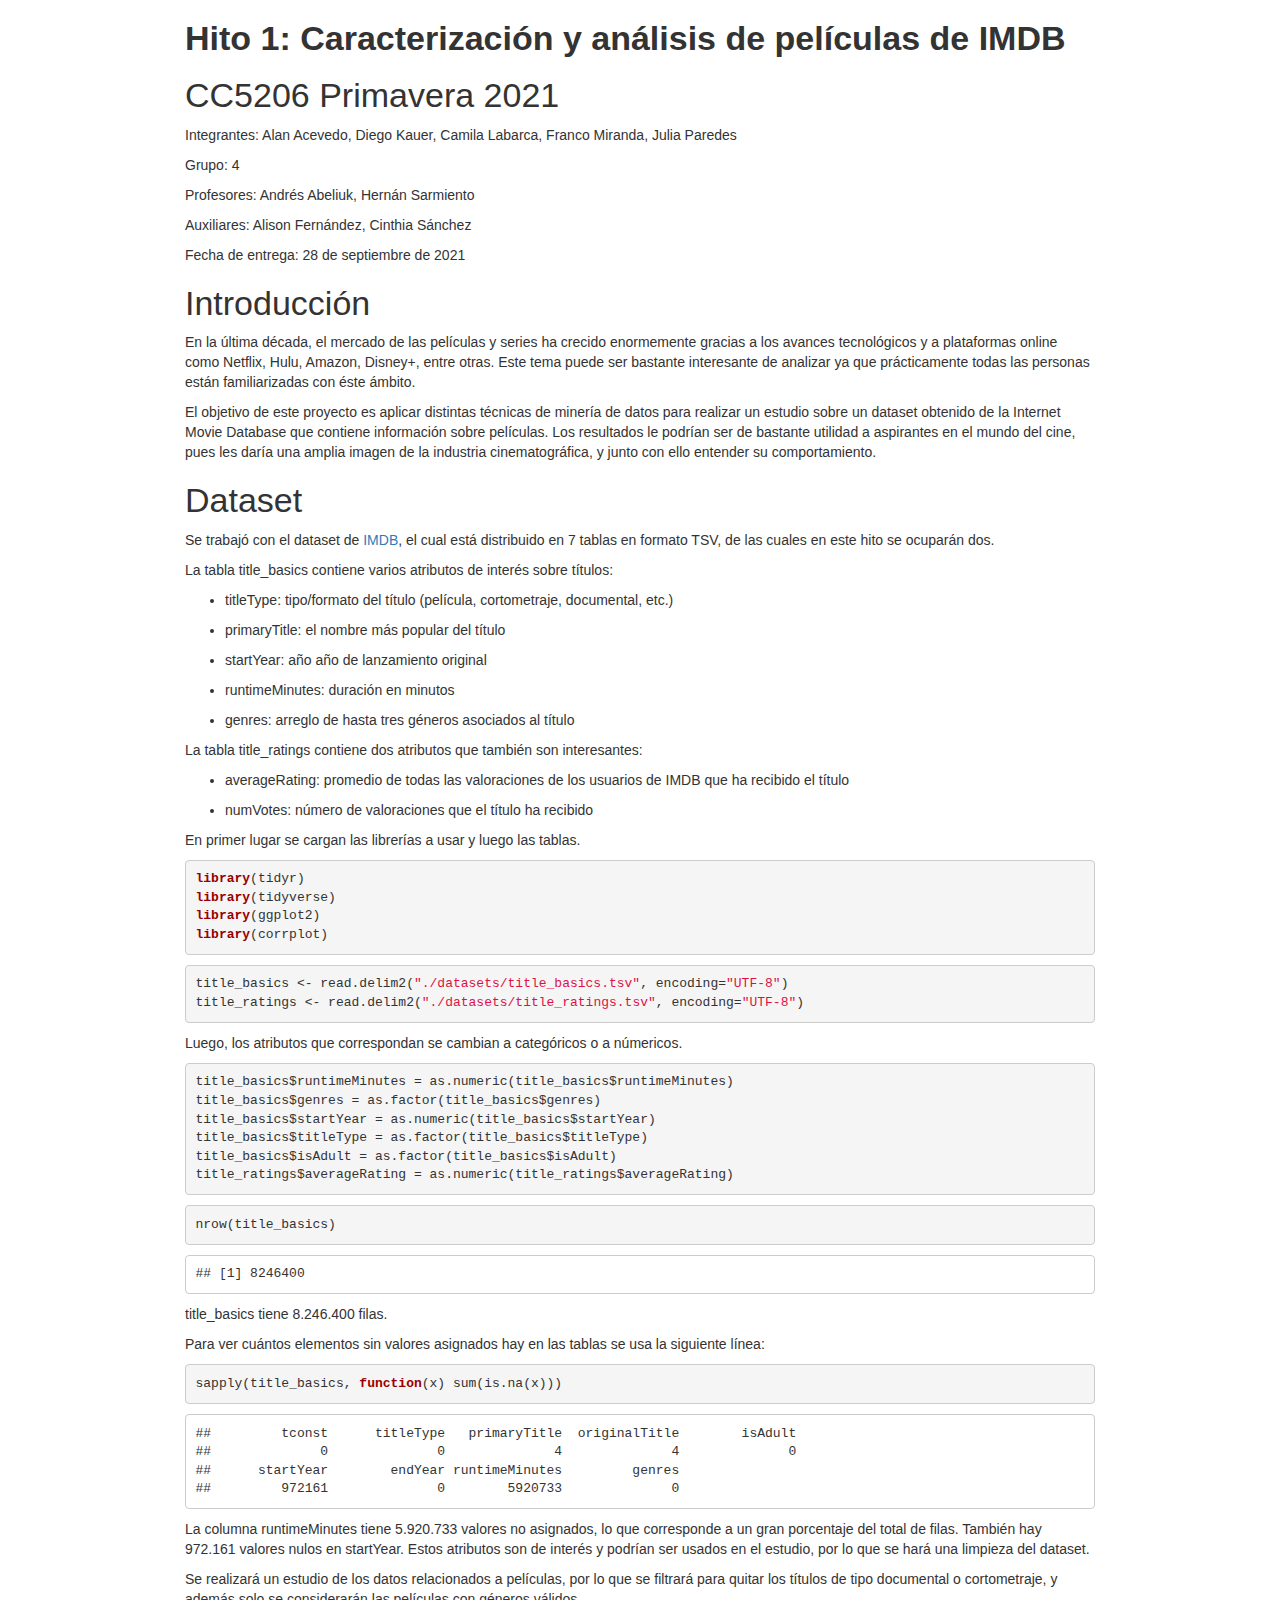
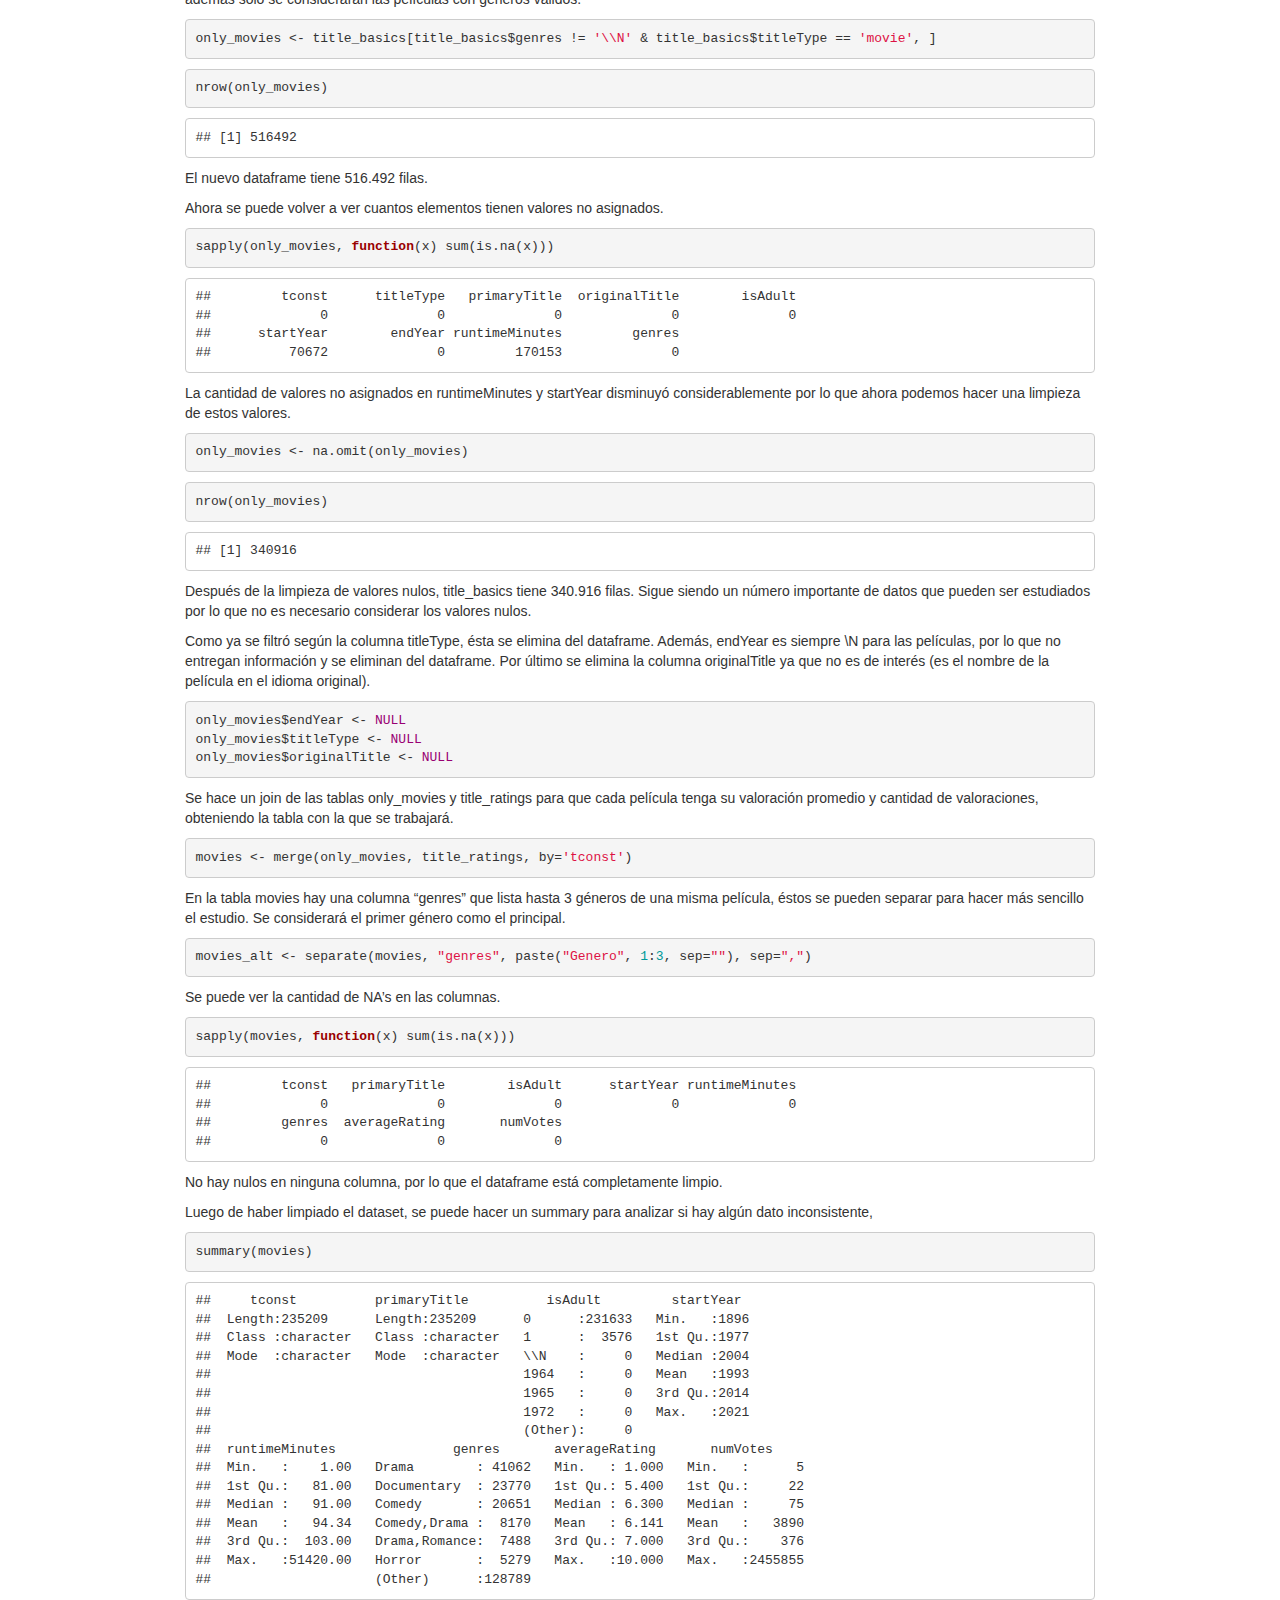
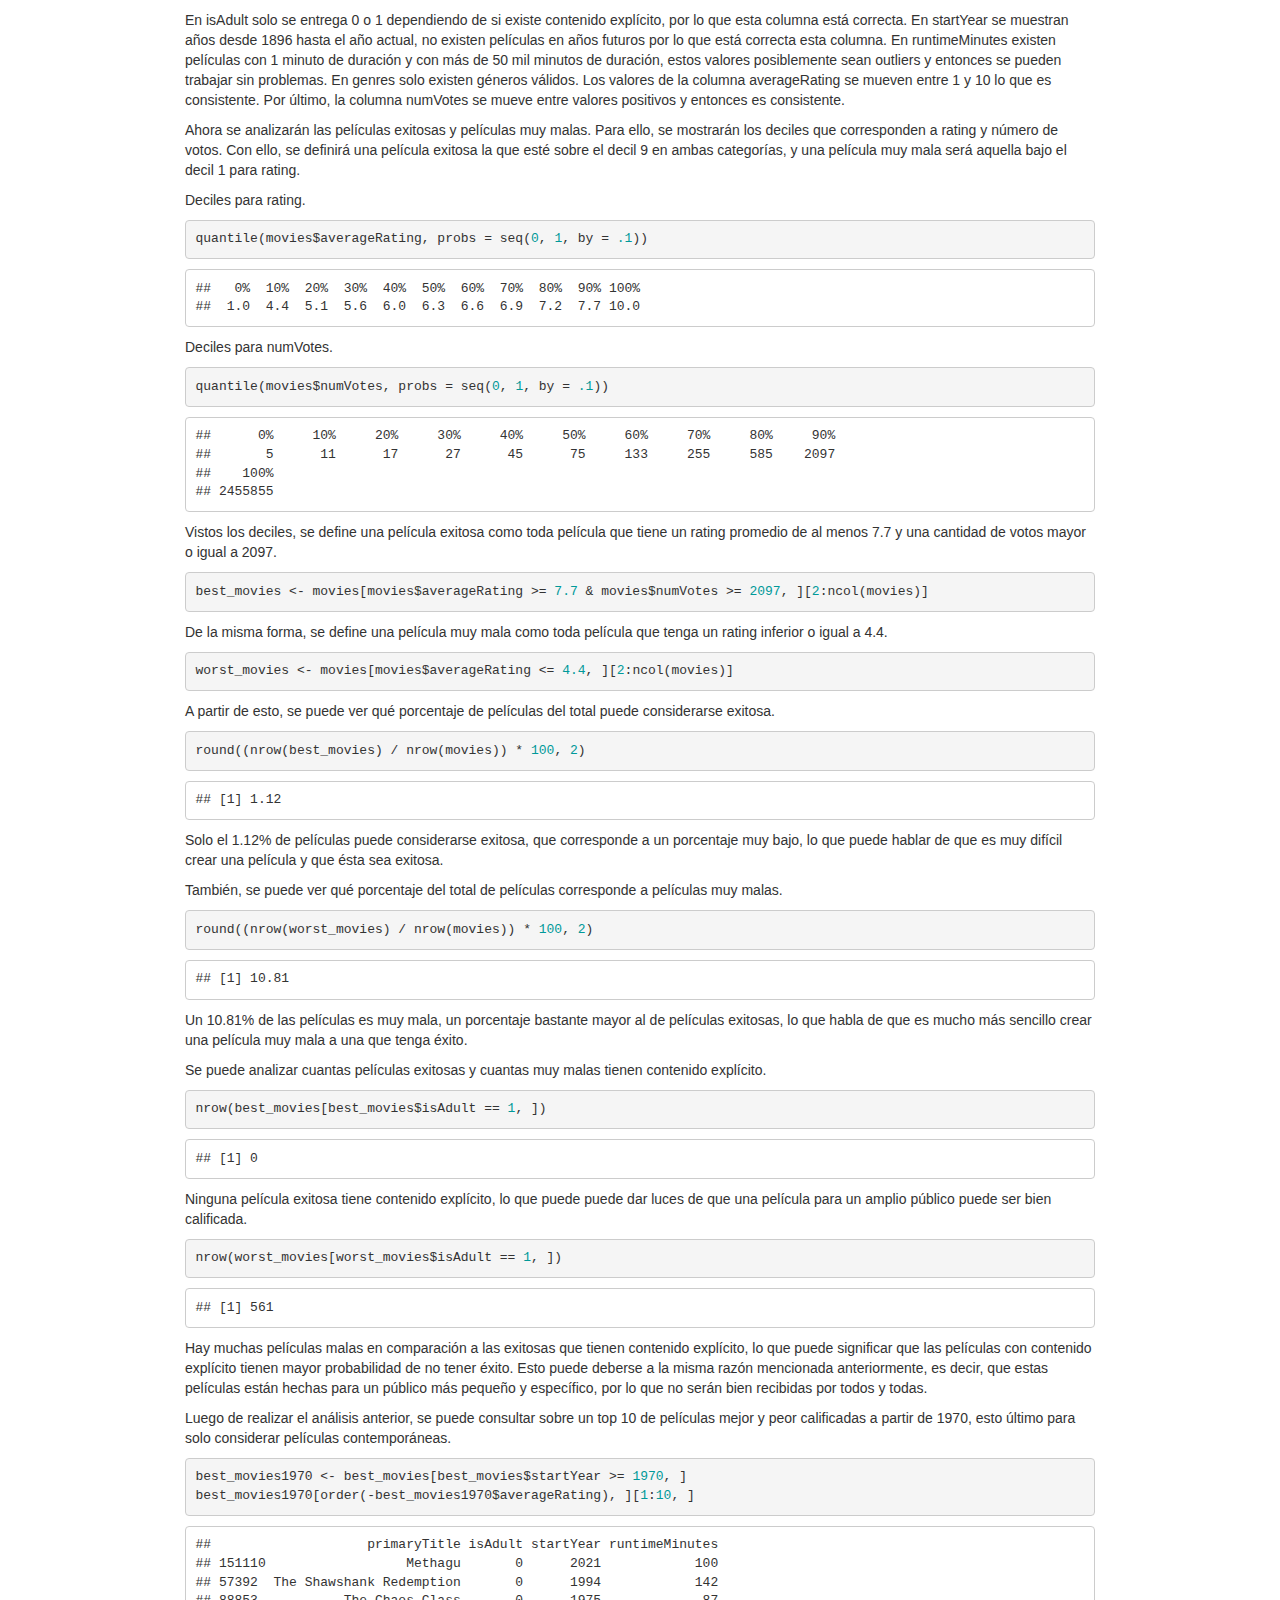
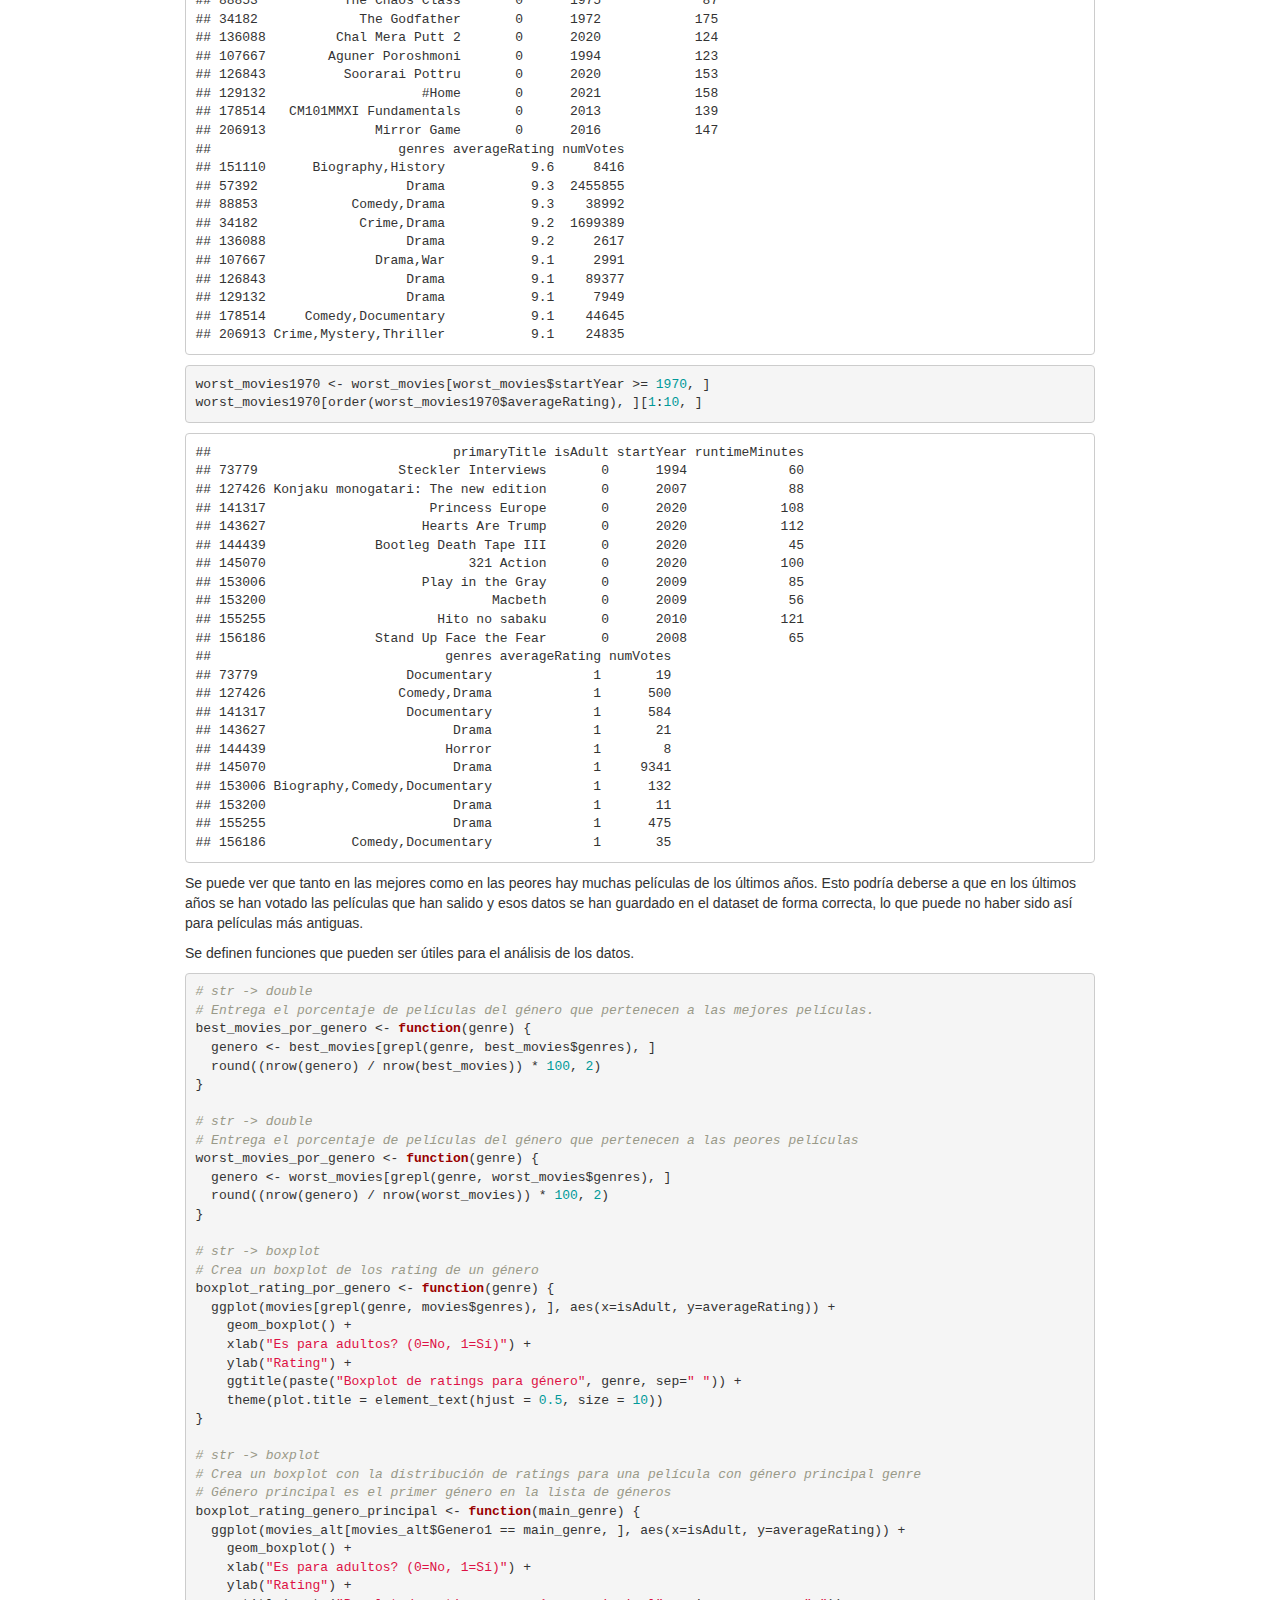
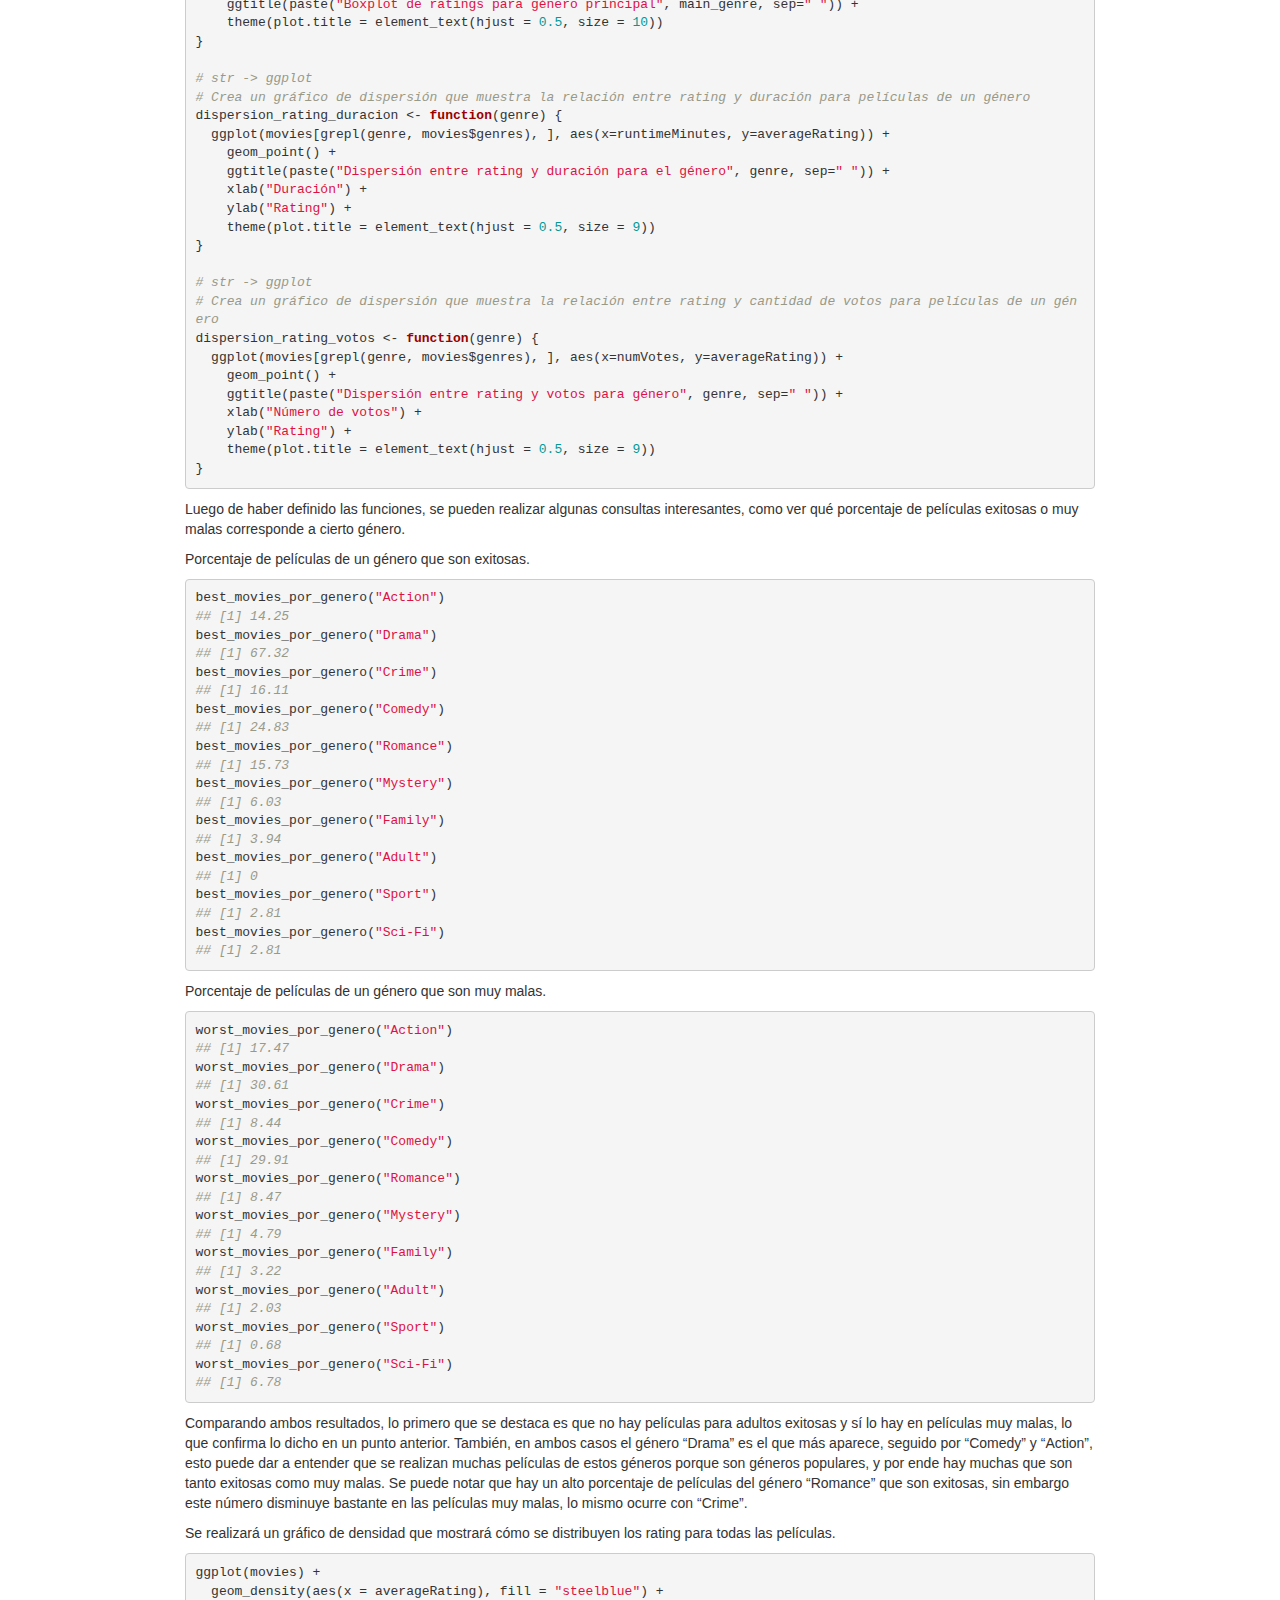
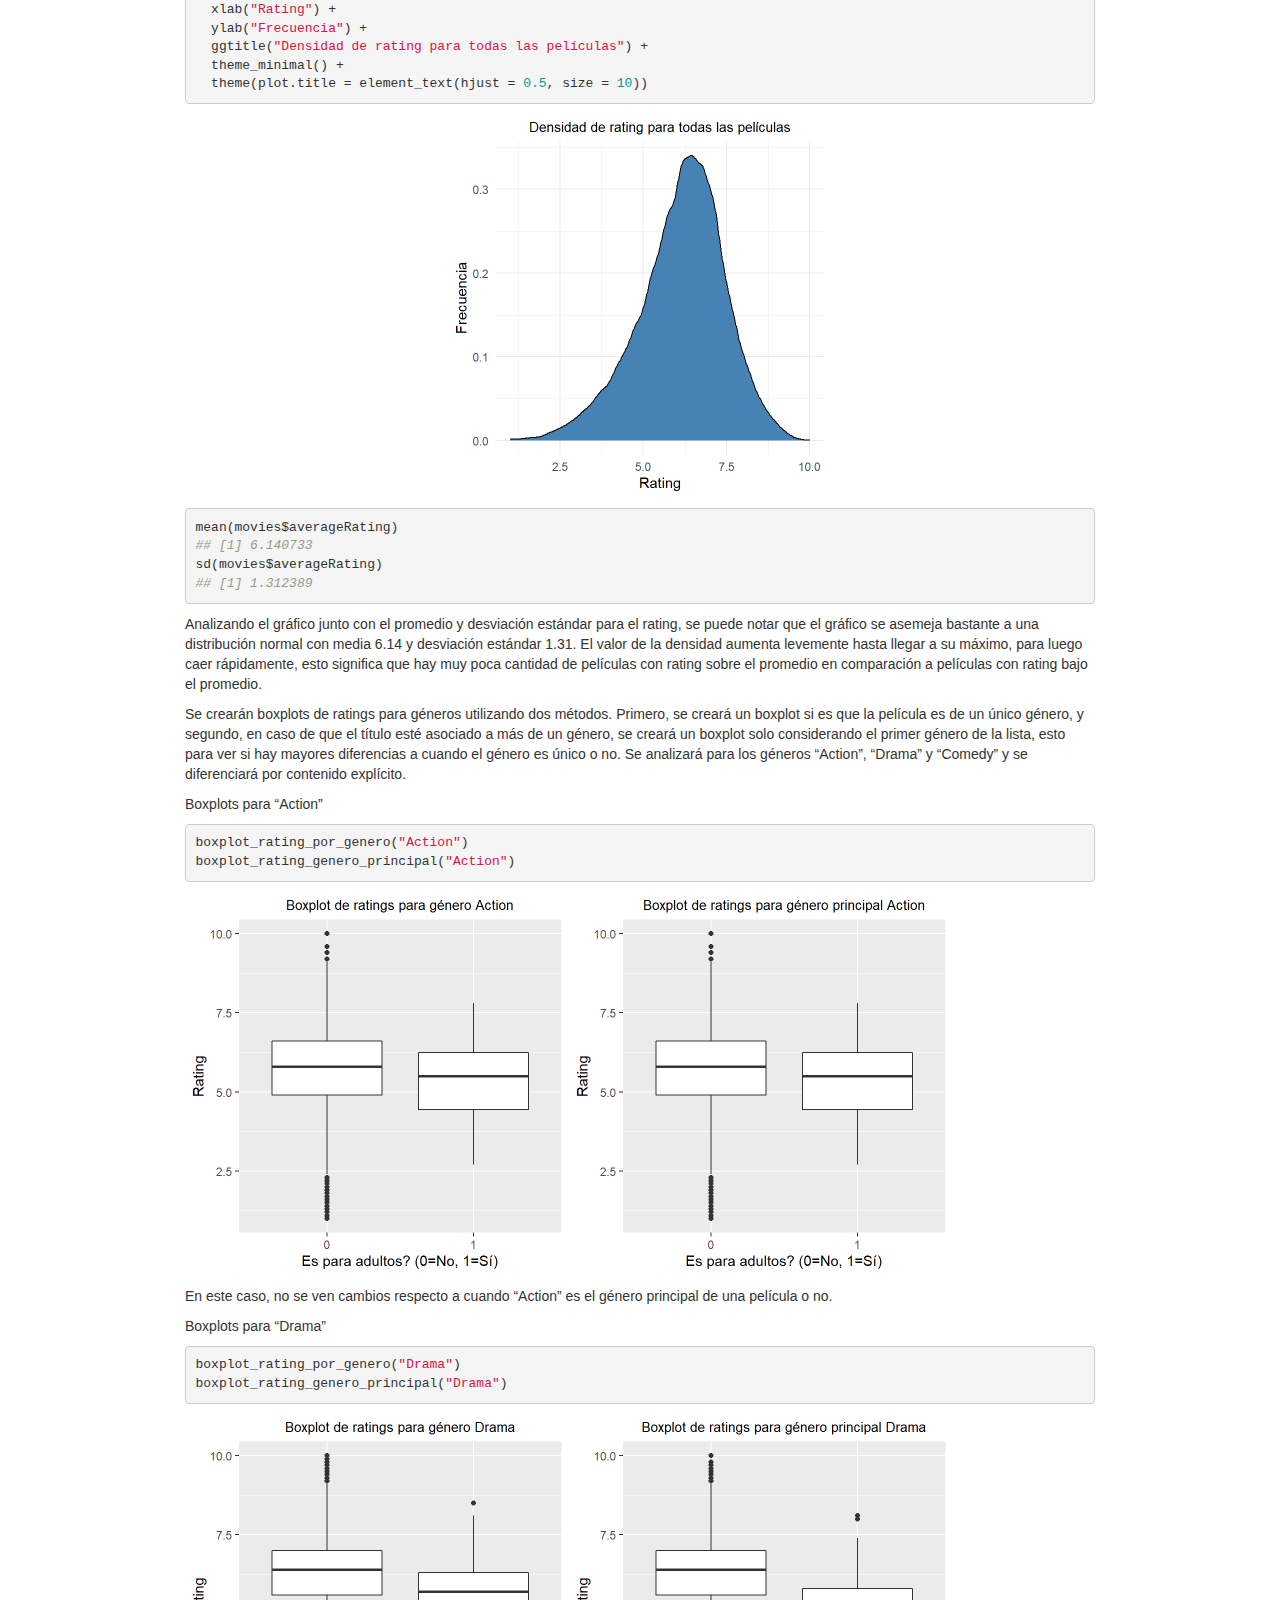
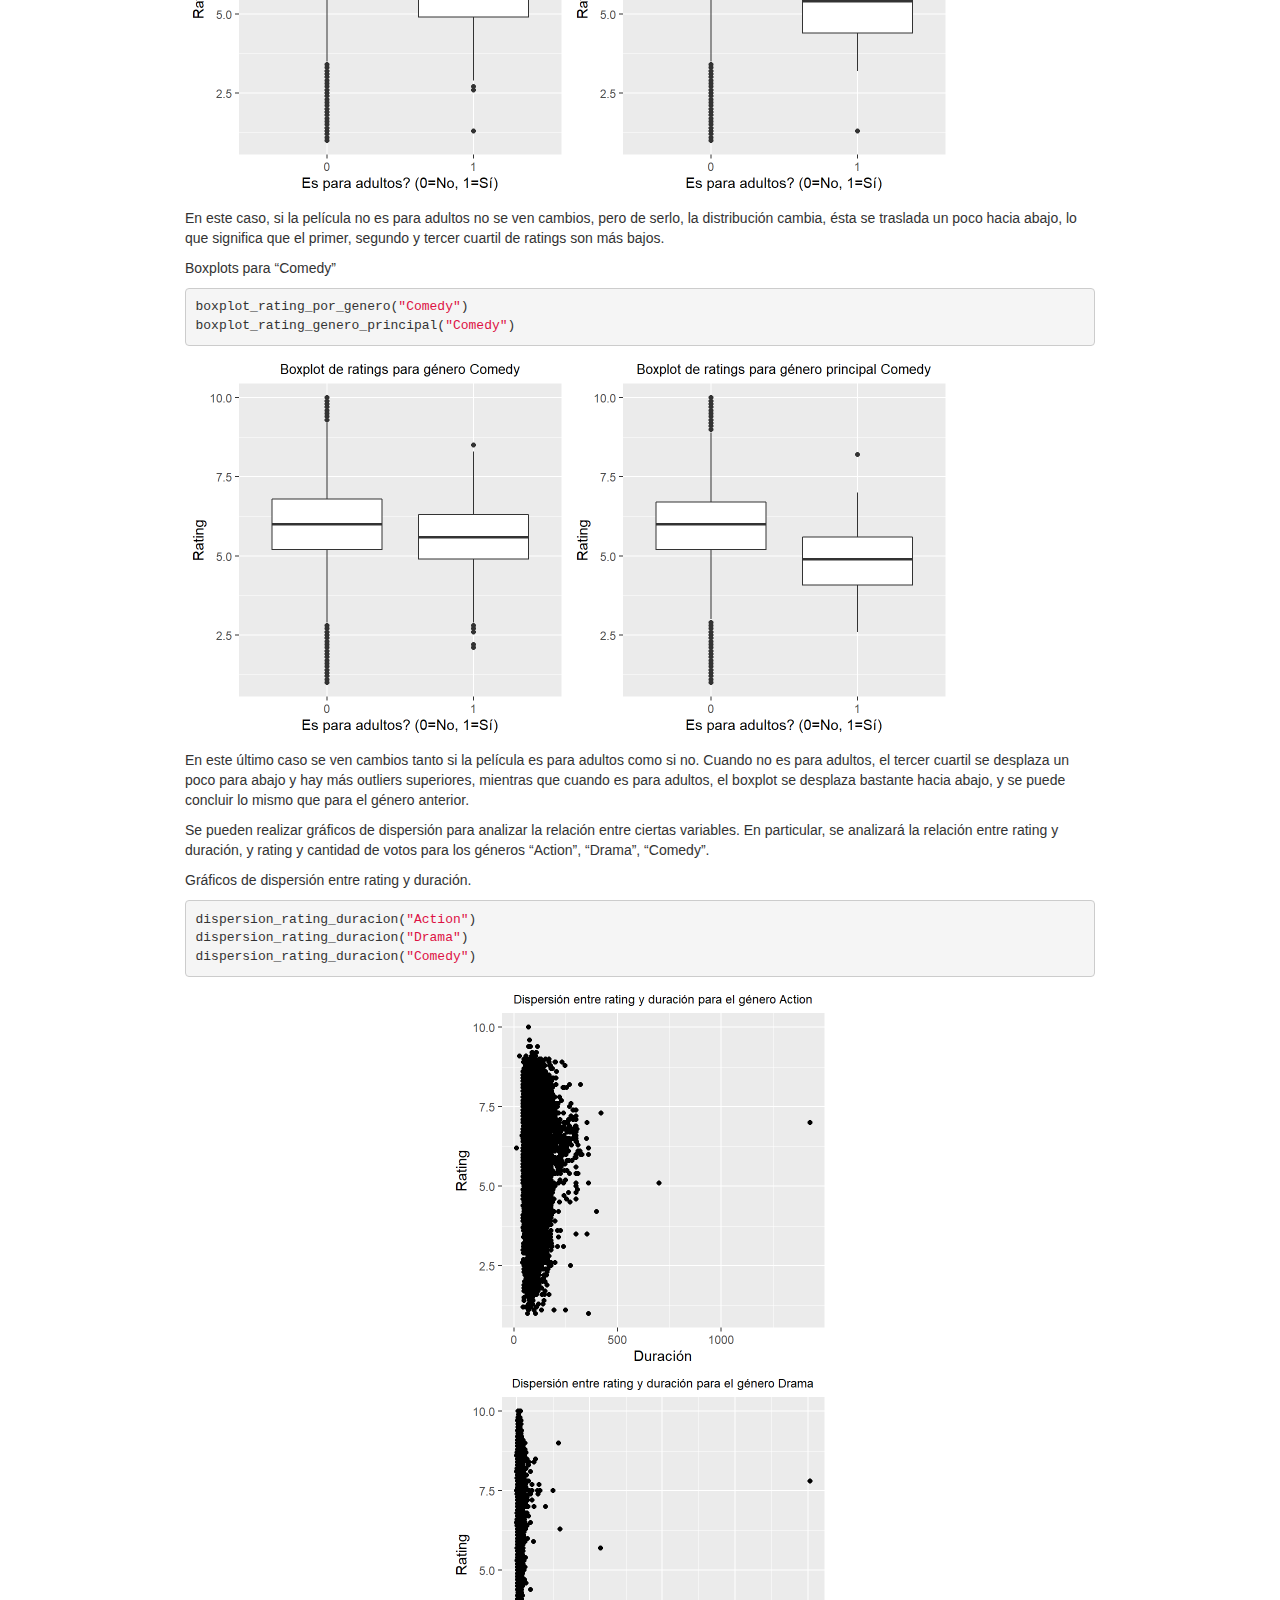
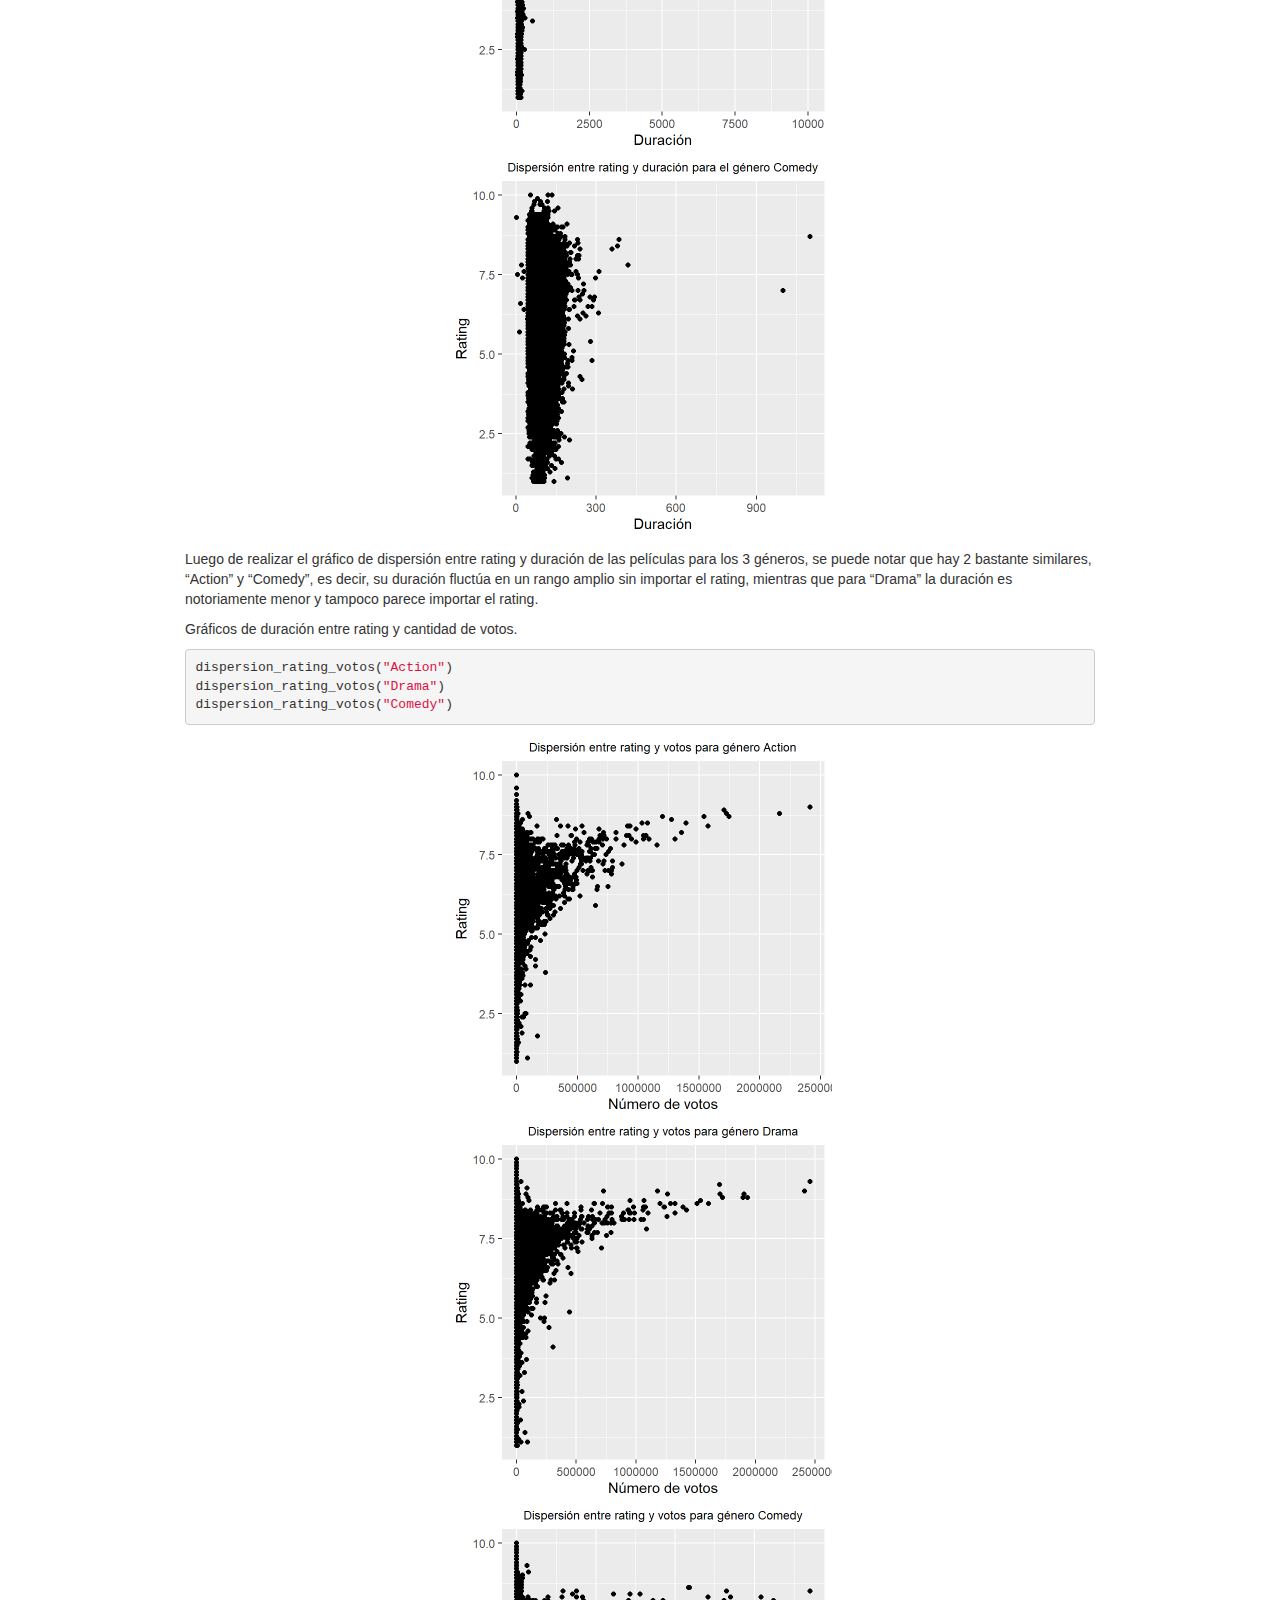
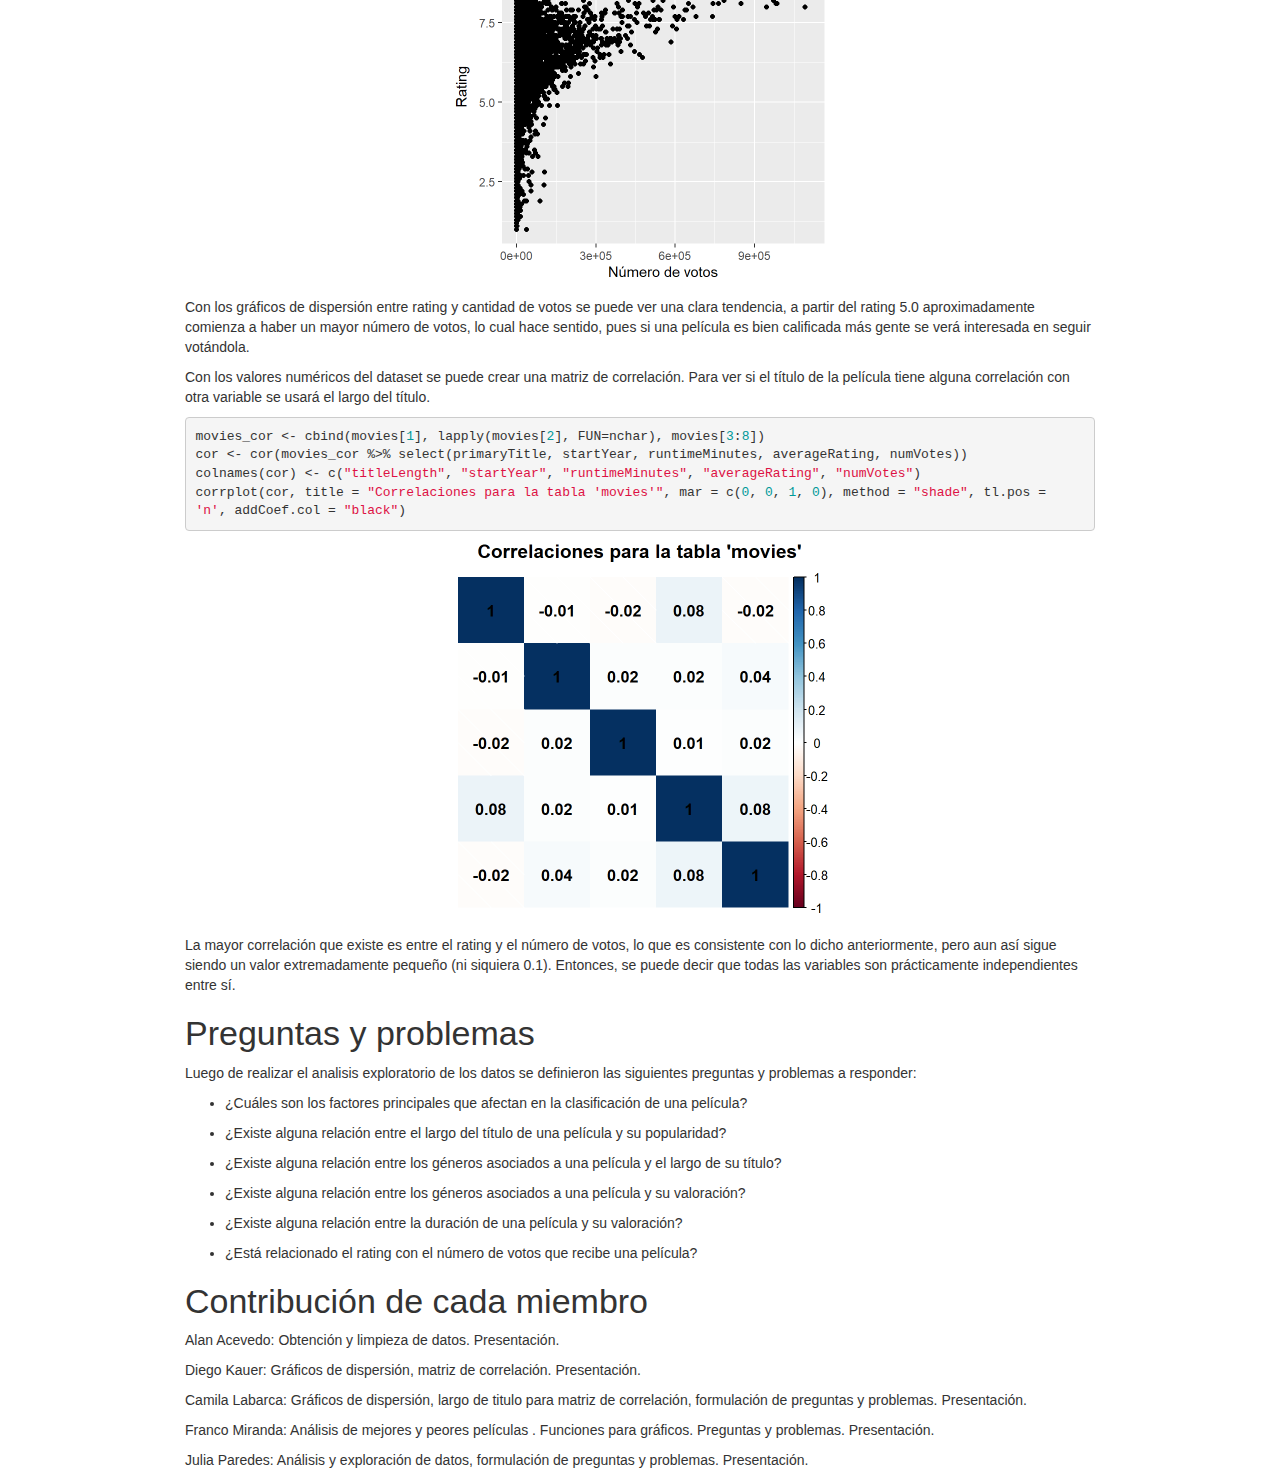
==== Hito_1.html @ 1777748e "Agregados html iniciales" ====
<!DOCTYPE html>

<html>

<head>

<meta charset="utf-8" />
<meta name="generator" content="pandoc" />
<meta http-equiv="X-UA-Compatible" content="IE=EDGE" />




<title>Hito_1.knit</title>

<script src="[data-uri]"></script>
<script src="[data-uri]"></script>
<meta name="viewport" content="width=device-width, initial-scale=1" />
<link href="data:text/css,html%7Bfont%2Dfamily%3Asans%2Dserif%3B%2Dwebkit%2Dtext%2Dsize%2Dadjust%3A100%25%3B%2Dms%2Dtext%2Dsize%2Dadjust%3A100%25%7Dbody%7Bmargin%3A0%7Darticle%2Caside%2Cdetails%2Cfigcaption%2Cfigure%2Cfooter%2Cheader%2Chgroup%2Cmain%2Cmenu%2Cnav%2Csection%2Csummary%7Bdisplay%3Ablock%7Daudio%2Ccanvas%2Cprogress%2Cvideo%7Bdisplay%3Ainline%2Dblock%3Bvertical%2Dalign%3Abaseline%7Daudio%3Anot%28%5Bcontrols%5D%29%7Bdisplay%3Anone%3Bheight%3A0%7D%5Bhidden%5D%2Ctemplate%7Bdisplay%3Anone%7Da%7Bbackground%2Dcolor%3Atransparent%7Da%3Aactive%2Ca%3Ahover%7Boutline%3A0%7Dabbr%5Btitle%5D%7Bborder%2Dbottom%3A1px%20dotted%7Db%2Cstrong%7Bfont%2Dweight%3A700%7Ddfn%7Bfont%2Dstyle%3Aitalic%7Dh1%7Bmargin%3A%2E67em%200%3Bfont%2Dsize%3A2em%7Dmark%7Bcolor%3A%23000%3Bbackground%3A%23ff0%7Dsmall%7Bfont%2Dsize%3A80%25%7Dsub%2Csup%7Bposition%3Arelative%3Bfont%2Dsize%3A75%25%3Bline%2Dheight%3A0%3Bvertical%2Dalign%3Abaseline%7Dsup%7Btop%3A%2D%2E5em%7Dsub%7Bbottom%3A%2D%2E25em%7Dimg%7Bborder%3A0%7Dsvg%3Anot%28%3Aroot%29%7Boverflow%3Ahidden%7Dfigure%7Bmargin%3A1em%2040px%7Dhr%7Bheight%3A0%3B%2Dwebkit%2Dbox%2Dsizing%3Acontent%2Dbox%3B%2Dmoz%2Dbox%2Dsizing%3Acontent%2Dbox%3Bbox%2Dsizing%3Acontent%2Dbox%7Dpre%7Boverflow%3Aauto%7Dcode%2Ckbd%2Cpre%2Csamp%7Bfont%2Dfamily%3Amonospace%2Cmonospace%3Bfont%2Dsize%3A1em%7Dbutton%2Cinput%2Coptgroup%2Cselect%2Ctextarea%7Bmargin%3A0%3Bfont%3Ainherit%3Bcolor%3Ainherit%7Dbutton%7Boverflow%3Avisible%7Dbutton%2Cselect%7Btext%2Dtransform%3Anone%7Dbutton%2Chtml%20input%5Btype%3Dbutton%5D%2Cinput%5Btype%3Dreset%5D%2Cinput%5Btype%3Dsubmit%5D%7B%2Dwebkit%2Dappearance%3Abutton%3Bcursor%3Apointer%7Dbutton%5Bdisabled%5D%2Chtml%20input%5Bdisabled%5D%7Bcursor%3Adefault%7Dbutton%3A%3A%2Dmoz%2Dfocus%2Dinner%2Cinput%3A%3A%2Dmoz%2Dfocus%2Dinner%7Bpadding%3A0%3Bborder%3A0%7Dinput%7Bline%2Dheight%3Anormal%7Dinput%5Btype%3Dcheckbox%5D%2Cinput%5Btype%3Dradio%5D%7B%2Dwebkit%2Dbox%2Dsizing%3Aborder%2Dbox%3B%2Dmoz%2Dbox%2Dsizing%3Aborder%2Dbox%3Bbox%2Dsizing%3Aborder%2Dbox%3Bpadding%3A0%7Dinput%5Btype%3Dnumber%5D%3A%3A%2Dwebkit%2Dinner%2Dspin%2Dbutton%2Cinput%5Btype%3Dnumber%5D%3A%3A%2Dwebkit%2Douter%2Dspin%2Dbutton%7Bheight%3Aauto%7Dinput%5Btype%3Dsearch%5D%7B%2Dwebkit%2Dbox%2Dsizing%3Acontent%2Dbox%3B%2Dmoz%2Dbox%2Dsizing%3Acontent%2Dbox%3Bbox%2Dsizing%3Acontent%2Dbox%3B%2Dwebkit%2Dappearance%3Atextfield%7Dinput%5Btype%3Dsearch%5D%3A%3A%2Dwebkit%2Dsearch%2Dcancel%2Dbutton%2Cinput%5Btype%3Dsearch%5D%3A%3A%2Dwebkit%2Dsearch%2Ddecoration%7B%2Dwebkit%2Dappearance%3Anone%7Dfieldset%7Bpadding%3A%2E35em%20%2E625em%20%2E75em%3Bmargin%3A0%202px%3Bborder%3A1px%20solid%20silver%7Dlegend%7Bpadding%3A0%3Bborder%3A0%7Dtextarea%7Boverflow%3Aauto%7Doptgroup%7Bfont%2Dweight%3A700%7Dtable%7Bborder%2Dspacing%3A0%3Bborder%2Dcollapse%3Acollapse%7Dtd%2Cth%7Bpadding%3A0%7D%40media%20print%7B%2A%2C%3Aafter%2C%3Abefore%7Bcolor%3A%23000%21important%3Btext%2Dshadow%3Anone%21important%3Bbackground%3A0%200%21important%3B%2Dwebkit%2Dbox%2Dshadow%3Anone%21important%3Bbox%2Dshadow%3Anone%21important%7Da%2Ca%3Avisited%7Btext%2Ddecoration%3Aunderline%7Da%5Bhref%5D%3Aafter%7Bcontent%3A%22%20%28%22%20attr%28href%29%20%22%29%22%7Dabbr%5Btitle%5D%3Aafter%7Bcontent%3A%22%20%28%22%20attr%28title%29%20%22%29%22%7Da%5Bhref%5E%3D%22javascript%3A%22%5D%3Aafter%2Ca%5Bhref%5E%3D%22%23%22%5D%3Aafter%7Bcontent%3A%22%22%7Dblockquote%2Cpre%7Bborder%3A1px%20solid%20%23999%3Bpage%2Dbreak%2Dinside%3Aavoid%7Dthead%7Bdisplay%3Atable%2Dheader%2Dgroup%7Dimg%2Ctr%7Bpage%2Dbreak%2Dinside%3Aavoid%7Dimg%7Bmax%2Dwidth%3A100%25%21important%7Dh2%2Ch3%2Cp%7Borphans%3A3%3Bwidows%3A3%7Dh2%2Ch3%7Bpage%2Dbreak%2Dafter%3Aavoid%7D%2Enavbar%7Bdisplay%3Anone%7D%2Ebtn%3E%2Ecaret%2C%2Edropup%3E%2Ebtn%3E%2Ecaret%7Bborder%2Dtop%2Dcolor%3A%23000%21important%7D%2Elabel%7Bborder%3A1px%20solid%20%23000%7D%2Etable%7Bborder%2Dcollapse%3Acollapse%21important%7D%2Etable%20td%2C%2Etable%20th%7Bbackground%2Dcolor%3A%23fff%21important%7D%2Etable%2Dbordered%20td%2C%2Etable%2Dbordered%20th%7Bborder%3A1px%20solid%20%23ddd%21important%7D%7D%40font%2Dface%7Bfont%2Dfamily%3A%27Glyphicons%20Halflings%27%3Bsrc%3Aurl%28data%3Aapplication%2Fvnd%2Ems%2Dfontobject%3Bbase64%2Cn04AAEFNAAACAAIABAAAAAAABQAAAAAAAAABAJABAAAEAExQAAAAAAAAAAIAAAAAAAAAAAEAAAAAAAAAJxJ%[base64]%2FSEdmjKHUbyow8ATBE40IvWA3vTu8LiABDQ%2BpexwUMcm1SMnNryctQSiI1K5ZnbOlXKmnVV5YvRe6RnNMFNCOs1KNVpn6yZhCJkRtVRNzEufeIq7HgSrcx4S8h%2Fv4vnrrKc6oCNxmSk2uKlZQHBii6iKFoH0746ThvkO1kJHlxjrkxs%2BLWORaDQBEtiYJIR5IB9Bi1UyL4Rmr0BNigNkMzlKQmnofBHviqVzUxwdMb3NdCn69hy%2BpRYVKGVS%2F1tnsqv4LL7wCCPZZAZPT4aCShHjHJVNuXbmMrY5LeQaGnvAkXlVrJgKRAUdFjrWEah9XebPeQMj7KS7DIBAFt8ycgC5PLGUOHSE3ErGZCiViNLL5ZARfywnCoZaKQCu6NuFX42AEeKtKUGnr%2FCm2Cy8tpFhBPMW5Fxi4Qm4TkDWh4IWFDClhU2hRWosUWqcKLlgyXB%2BlSHaWaHiWlBAR8SeSgSPCQxdVQgzUixWKSTrIQEbU94viDctkvX%2BVSjJuUmV8L4CXShI11esnp0pjWNZIyxKHS4wVQ2ime1P4RnhvGw0aDN1OLAXGERsB7buFpFGGBAre4QEQR0HOIO5oYH305G%2BKspT%2FFupEGGafCCwxSe6ZUa%2B073rXHnNdVXE6eWvibUS27XtRzkH838mYLMBmYysZTM0EM3A1fbpCBYFccN1B%2FEnCYu%2FTgCGmr7bMh8GfYL%2BBfcLvB0gRagC09w9elfldaIy%2FhNCBLRgBgtCC7jAF63wLSMAfbfAlEggYU0bUA7ACCJmTDpEmJtI78w4%2FBO7dN7JR7J7ZvbYaUbaILSQsRBiF3HGk5fEg6p9unwLvn98r%2BvnsV%2B372uf1xBLq4qU%2F45fTuqaAP%2BpssmCCCTF0mhEow8ZXZOS8D7Q85JsxZ%2BAzok7B7O%2Ff6J8AzYBySZQB%2FQHYUSA%2BEeQhEWiS6AIQzgcsDiER4MjgMBAWDV4AgQ3g1eBgIdweCQmCjJEMkJ%2BPKRWyFHHmg1Wi%2F6xzUgA0LREoKJChwnQa9B%2B5RQZRB3IlBlkAnxyQNaANwHMowzlYSMCBgnbpzvqpl0iTJNCQidDI9ZrSYNIRBhHtUa5YHMHxyGEik9hDE0AKj72AbTCaxtHPUaKZdAZSnQTyjGqGLsmBStCejApUhg4uBMU6mATujEl%2BKdDPbI6Ag4vLr%2BhjY6lbjBeoLKnZl0UZgRX8gTySOeynZVz1wOq7e1hFGYIq%2BMhrGxDLak0PrwYzSXtcuyhXEhwOYofiW%2BEcI%2Fjw8P6IY6ed%2BetAbuqKp5QIapT77LnAe505lMuqL79a0ut4rWexzFttsOsLDy7zvtQzcq3U1qabe7tB0wHWVXji%2BzDbo8x8HyIRUbXnwUcklFv51fvTymiV%2BMXLSmGH9d9%2BaXpD5X6lao41anWGig7IwIdnoBY2ht%2FpO9mClLo4NdXHAsefqWUKlXJkbqPOFhMoR4aiA1BXqhRNbB2Xwi%2B7u%2FjpAoOpKJ0UX24EsrzMfHXViakCNcKjBxuQX8BO0ZqjJ3xXzf%2B61t2VXOSgJ8xu65QKgtN6FibPmPYsXbJRHHqbgATcSZxBqGiDiU4NNNsYBsKD0MIP%2FOfKnlk%2FLkaid%[base64]%2FgFtuW0wR4cgd%2BZKesSV7QkNE2kw6AV4hoIuC02LGmTomyf8PiO6CZzOTLTPQ%2BHW06H%2Btx%2BbQ8LmDYg1pTFrp2oJXgkZTyeRJZM0C8aE2LpFrNVDuhARsN543%2FFV6klQ6Tv1OoZGXLv0igKrl%2FCmJxRmX7JJbJ998VSIPQRyDBICzl4JJlYHbdql30NvYcOuZ7a10uWRrgoieOdgIm4rlq6vNOQBuqESLbXG5lzdJGHw2m0sDYmODXbYGTfSTGRKpssTO95fothJCjUGQgEL4yKoGAF%2F0SrpUDNn8CBgBcSDQByAeNkCXp4S4Ro2Xh4OeaGRgR66PVOsU8bc6TR5%[base64]%2F1SgRCJ1dk4UdBT7OoyuNgLs0oCd8RnrEIb6QdMxT2QjD4zMrJkfgx5aDMcA4orsTtKCqWb%2FVeyceqa5OGSmB28YwH4rFbkQaLoUN8OQQYnD3w2eXpI4ScQfbCUZiJ4yMOIKLyyTc7BQ4uXUw6Ee6%2FxM%2B4Y67ngNBknxIPwuppgIhFcwJyr6EIj%2BLzNj%2FmfR2vhhRlx0BILZoAYruF0caWQ7YxO66UmeguDREAFHYuC7HJviRgVO6ruJH59h%2FC%2FPkgSle8xNzZJULLWq9JMDTE2fjGE146a1Us6PZDGYle6ldWRqn%2FpdpgHKNGrGIdkRK%2BKPETT9nKT6kLyDI8xd9A1FgWmXWRAIHwZ37WyZHOVyCadJEmMVz0MadMjDrPho%2BEIochkVC2xgGiwwsQ6DMv2P7UXqT4x7CdcYGId2BJQQa85EQKmCmwcRejQ9Bm4oATENFPkxPXILHpMPUyWTI5rjNOsIlmEeMbcOCEqInpXACYQ9DDxmFo9vcmsDblcMtg4tqBerNngkIKaFJmrQAPnq1dEzsMXcwjcHdfdCibcAxxA%2Bq%2Fj9m3LM%2FO7WJka4tSidVCjsvo2lQ%2F2ewyoYyXwAYyr2PlRoR5MpgVmSUIrM3PQxXPbgjBOaDQFIyFMJvx3Pc5RSYj12ySVF9fwFPQu2e2KWVoL9q3Ayv3IzpGHUdvdPdrNUdicjsTQ2ISy7QU3DrEytIjvbzJnAkmANXjAFERA0MUoPF3%2F5KFmW14bBNOhwircYgMqoDpUMcDtCmBE82QM2YtdjVLB4kBuKho%2FbcwQdeboqfQartuU3CsCf%2BcXkgYAqp%2F0Ee3RorAZt0AvvOCSI4JICIlGlsV0bsSid%2FNIEALAAzb6HAgyWHBps6xAOwkJIGcB82CxRQq4sJf3FzA70A%2BTRqcqjEMETCoez3mkPcpnoALs0ugJY8kQwrC%[base64]%2FWDHA60cYFaI%2FPjpzquUqdaYGcIq%2BmLez3WLFFCtNBN2QJcrlcoELgiPku5R5dSlJFaCEqEZle1AQzAKC%2B1SotMcBNyQUFuRHRF6OlimSBgjZeTBCwLyc6A%2BP%2FoFRchXTz5ADknYJHxzrJ5pGuIKRQISU6WyKTBBjD8WozmVYWIsto1AS5rxzKlvJu4E%2FvwOiKxRtCWsDM%2BeTHUrmwrCK5BIfMzGkD%2B0Fk5LzBs0jMYXktNDblB06LMNJ09U8pzSLmo14MS0OMjcdrZ31pyQqxJJpRImlSvfYAK8inkYU52QY2FPEVsjoWewpwhRp5yAuNpkqhdb7ku9Seefl2D0B8SMTFD90xi4CSOwwZy9IKkpMtI3FmFUg3%2FkFutpQGNc3pCR7gvC4sgwbupDu3DyEN%2BW6YGLNM21jpB49irxy9BSlHrVDlnihGKHwPrbVFtc%2Bh1rVQKZduxIyojccZIIcOCmhEnC7UkY68WXKQgLi2JCDQkQWJRQuk60hZp0D3rtCTINSeY9Ej2kIKYfGxwOs4j9qMM7fYZiipzgcf7TamnehqdhsiMiCawXnz4xAbyCkLAx5EGbo3Ax1u3dUIKnTxIaxwQTHehPl3V491H0%2BbC5zgpGz7Io%2BmjdhKlPJ01EeMpM7UsRJMi1nGjmJg35i6bQBAAxjO%2FENJubU2mg3ONySEoWklCwdABETcs7ck3jgiuU9pcKKpbgn%2B3YlzV1FzIkB6pmEDOSSyDfPPlQskznctFji0kpgZjW5RZe6x9kYT4KJcXg0bNiCyif%2BpZACCyRMmYsfiKmN9tSO65F0R2OO6ytlEhY5Sj6uRKfFxw0ijJaAx%2Fk3QgnAFSq27%2F2i4GEBA%2BUvTJKK%2F9eISNvG46Em5RZfjTYLdeD8kdXHyrwId%2FDQZUaMCY4gGbke2C8vfjgV%2FY9kkRQOJIn%2FxM9INZSpiBnqX0Q9GlQPpPKAyO5y%2BW5NMPSRdBCUlmuxl40ZfMCnf2Cp044uI9WLFtCi4YVxKjuRCOBWIb4XbIsGdbo4qtMQnNOQz4XDSui7W%2FN6l54qOynCqD3DpWQ%2BmpD7C40D8BZEWGJX3tlAaZBMj1yjvDYKwCJBa201u6nBKE5UE%2B7QSEhCwrXfbRZylAaAkplhBWX50dumrElePyNMRYUrC99UmcSSNgImhFhDI4BXjMtiqkgizUGCrZ8iwFxU6fQ8GEHCFdLewwxYWxgScAYMdMLmcZR6b7rZl95eQVDGVoUKcRMM1ixXQtXNkBETZkVVPg8LoSrdetHzkuM7DjZRHP02tCxA1fmkXKF3VzfN1pc1cv%2F8lbTIkkYpqKM9VOhp65ktYk%2BQ46myFWBapDfyWUCnsnI00QTBQmuFjMZTcd0V2NQ768Fhpby04k2IzNR1wKabuGJqYWwSly6ocMFGTeeI%2BejsWDYgEvr66QgqdcIbFYDNgsm0x9UHY6SCd5%2B7tpsLpKdvhahIDyYmEJQCqMqtCF6UlrE5GXRmbu%[base64]%2FiOmsLtHSWNUWEGk9hScMPShasUA1AcHOtRZlqMeQ0OzYS9vQvYUjOLrzP07BUAFikcJNMi7gIxEw4pL1G54TcmmmoAQ5s7TGWErJZ2Io4yQ0ljRYhL8H5e62oDtLF8aDpnIvZ5R3GWJyAugdiiJW9hQAVTsnCBHhwu7rkBlBX6r3b7ejEY0k5GGeyKv66v%2B6dg7mcJTrWHbtMywbedYqCQ0FPwoytmSWsL8WTtChZCKKzEF7vP6De4x2BJkkniMgSdWhbeBSLtJZR9CTHetK1xb34AYIJ37OegYIoPVbXgJ%2FqDQK%2BbfCtxQRVKQu77WzOoM6SGL7MaZwCGJVk46aImai9fmam%2BWpHG%2B0BtQPWUgZ7RIAlPq6lkECUhZQ2gqWkMYKcYMYaIc4gYCDFHYa2d1nzp3%2BJ1eCBay8IYZ0wQRKGAqvCuZ%2FUgbQPyllosq%2BXtfKIZOzmeJqRazpmmoP%2F76YfkjzV2NlXTDSBYB04SVlNQsFTbGPk1t%2FI4Jktu0XSgifO2ozFOiwd%2F0SssJDn0dn4xqk4GDTTKX73%2FwQyBLdqgJ%2BWx6AQaba3BA9CKEzjtQYIfAsiYamapq80LAamYjinlKXUkxdpIDk0puXUEYzSalfRibAeDAKpNiqQ0FTwoxuGYzRnisyTotdVTclis1LHRQCy%2FqqL8oUaQzWRxilq5Mi0IJGtMY02cGLD69vGjkj3p6pGePKI8bkBv5evq8SjjyU04vJR2cQXQwSJyoinDsUJHCQ50jrFTT7yRdbdYQMB3MYCb6uBzJ9ewhXYPAIZSXfeEQBZZ3GPN3Nbhh%2FwkvAJLXnQMdi5NYYZ5GHE400GS5rXkOZSQsdZgIbzRnF9ueLnsfQ47wHAsirITnTlkCcuWWIUhJSbpM3wWhXNHvt2xUsKKMpdBSbJnBMcihkoDqAd1Zml%2FR4yrzow1Q2A5G%2Bkzo%2FRhRxQS2lCSDRV8LlYLBOOoo1bF4jwJAwKMK1tWLHlu9i0j4Ig8qVm6wE1DxXwAwQwsaBWUg2pOOol2dHxyt6npwJEdLDDVYyRc2D0HbcbLUJQj8gPevQBUBOUHXPrsAPBERICpnYESeu2OHotpXQxRGlCCtLdIsu23MhZVEoJg8Qumj%2FUMMc34IBqTKLDTp76WzL%2FdMjCxK7MjhiGjeYAC%2Fkj%2FjY%2FRde7hpSM1xChrog6yZ7OWTuD56xBJnGFE%2BpT2ElSyCnJcwVzCjkqeNLfMEJqKW0G7OFIp0G%2B9mh50I9o8k1tpCY0xYqFNIALgIfc2me4n1bmJnRZ89oepgLPT0NTMLNZsvSCZAc3TXaNB07vail36%2FdBySis4m9%2FDR8izaLJW6bWCkVgm5T%2Bius3ZXq4xI%2BGnbveLbdRwF2mNtsrE0JjYc1AXknCOrLSu7Te%2Fr4dPYMCl5qtiHNTn%2BTPbh1jCBHH%2BdMJNhwNgs3nT%2BOhQoQ0vYif56BMG6WowAcHR3DjQolxLzyVekHj00PBAaW7IIAF1EF%2BuRIWyXjQMAs2chdpaKPNaB%2BkSezYt0%2BCA04sOg5vx8Fr7Ofa9sUv87h7SLAUFSzbetCCZ9pmyLt6l6%2FTzoA1%2FZBG9bIUVHLAbi%2FkdBFgYGyGwRQGBpkqCEg2ah9UD6EedEcEL3j4y0BQQCiExEnocA3SZboh%2Bepgd3YsOkHskZwPuQ5OoyA0fTA5AXrHcUOQF%2BzkJHIA7PwCDk1gGVmGUZSSoPhNf%2BTklauz98QofOlCIQ%2FtCD4dosHYPqtPCXB3agggQQIqQJsSkB%2Bqn0rkQ1toJjON%2FOtCIB9RYv3PqRA4C4U68ZMlZn6BdgEvi2ziU%2BTQ6NIw3ej%2BAtDwMGEZk7e2IjxUWKdAxyaw9OCwSmeADTPPleyk6UhGDNXQb%2B%2BW6Uk4q6F7%2Frg6WVTo82IoCxSIsFDrav4EPHphD3u4hR53WKVvYZUwNCCeM4PMBWzK%2BEfIthZOkuAwPo5C5jgoZgn6dUdvx5rIDmd58cXXdKNfw3l%2BwM2UjgrDJeQHhbD7HW2QDoZMCujgIUkk5Fg8VCsdyjOtnGRx8wgKRPZN5dR0zPUyfGZFVihbFRniXZFOZGKPnEQzU3AnD1KfR6weHW2XS6KbPJxUkOTZsAB9vTVp3Le1F8q5l%2BDMcLiIq78jxAImD2pGFw0VHfRatScGlK6SMu8leTmhUSMy8Uhdd6xBiH3Gdman4tjQGLboJfqz6fL2WKHTmrfsKZRYX6BTDjDldKMosaSTLdQS7oDisJNqAUhw1PfTlnacCO8vl8706Km1FROgLDmudzxg%2BEWTiArtHgLsRrAXYWdB0NmToNCJdKm0KWycZQqb%2BMw76Qy29iQ5up%2FX7oyw8QZ75kP5F6iJAJz6KCmqxz8fEa%2FxnsMYcIO%2FvEkGRuMckhr4rIeLrKaXnmIzlNLxbFspOphkcnJdnz%2FChp%2FVlpj2P7jJQmQRwGnltkTV5dbF9fE3%2FfxoSqTROgq9wFUlbuYzYcasE0ouzBo%2BdDCDzxKAfhbAZYxQiHrLzV2iVexnDX%2FQnT1fsT%2Fxuhu1ui5qIytgbGmRoQkeQooO8eJNNZsf0iALur8QxZFH0nCMnjerYQqG1pIfjyVZWxhVRznmmfLG00BcBWJE6hzQWRyFknuJnXuk8A5FRDCulwrWASSNoBtR%2BCtGdkPwYN2o7DOw%2FVGlCZPusRBFXODQdUM5zeHDIVuAJBLqbO%2Ff9Qua%2BpDqEPk230Sob9lEZ8BHiCorjVghuI0lI4JDgHGRDD%2FprQ84B1pVGkIpVUAHCG%2Biz3Bn3qm2AVrYcYWhock4jso5%2BJ7HfHVj4WMIQdGctq3psBCVVzupQOEioBGA2Bk%2BUILT7%2BVoX5mdxxA5fS42gISQVi%2FHTzrgMxu0fY6hE1ocUwwbsbWcezrY2n6S8%2F6cxXkOH4prpmPuFoikTzY7T85C4T2XYlbxLglSv2uLCgFv8Quk%2FwdesUdWPeHYIH0R729JIisN9Apdd4eB10aqwXrPt%2BSu9mA8k8n1sjMwnfsfF2j3jMUzXepSHmZ%2FBfqXvzgUNQQWOXO8YEuFBh4QTYCkOAPxywpYu1VxiDyJmKVcmJPGWk%2Fgc3Pov02StyYDahwmzw3E1gYC9wkupyWfDqDSUMpCTH5e5N8B%2F%2FlHiMuIkTNw4USHrJU67bjXGqNav6PBuQSoqTxc8avHoGmvqNtXzIaoyMIQIiiUHIM64cXieouplhNYln7qgc4wBVAYR104kO%2BCvKqsg4yIUlFNThVUAKZxZt1XA34h3TCUUiXVkZ0w8Hh2R0Z5L0b4LZvPd%2Fp1gi%2F07h8qfwHrByuSxglc9cI4QIg2oqvC%2Fqm0i7tjPLTgDhoWTAKDO2ONW5oe%2B%2FeKB9vZB8K6C25yCZ9RFVMnb6NRdRjyVK57CHHSkJBfnM2%2Fj4ODUwRkqrtBBCrDsDpt8jhZdXoy%2F1BCqw3sSGhgGGy0a5Jw6BP%2FTExoCmNFYjZl248A0osgPyGEmRA%2BfAsqPVaNAfytu0vuQJ7rk3J4kTDTR2AlCHJ5cls26opZM4w3jMULh2YXKpcqGBtuleAlOZnaZGbD6DHzMd6i2oFeJ8z9XYmalg1Szd%2FocZDc1C7Y6vcALJz2lYnTXiWEr2wawtoR4g3jvWUU2Ngjd1cewtFzEvM1NiHZPeLlIXFbBPawxNgMwwAlyNSuGF3zizVeOoC9bag1qRAQKQE%2FEZBWC2J8mnXAN2aTBboZ7HewnObE8CwROudZHmUM5oZ%2FUgd%2FJZQK8lvAm43uDRAbyW8gZ%2BZGq0EVerVGUKUSm%2FIdn8AQHdR4m7bue88WBwft9mSCeMOt1ncBwziOmJYI2ZR7ewNMPiCugmSsE4EyQ%2BQATJG6qORMGd4snEzc6B4shPIo4G1T7PgSm8PY5eUkPdF8JZ0VBtadbHXoJgnEhZQaODPj2gpODKJY5Yp4DOsLBFxWbvXN755KWylJm%2BoOd4zEL9Hpubuy2gyyfxh8oEfFutnYWdfB8PdESLWYvSqbElP9qo3u6KTmkhoacDauMNNjj0oy40DFV7Ql0aZj77xfGl7TJNHnIwgqOkenruYYNo6h724%2BzUQ7%2BvkCpZB%2BpGA562hYQiDxHVWOq0oDQl%2FQsoiY%2BcuI7iWq%2FZIBtHcXJ7kks%2Bh2fCNUPA82BzjnqktNts%2BRLdk1VSu%2BtqEn7QZCCsvEqk6FkfiOYkrsw092J8jsfIuEKypNjLxrKA9kiA19mxBD2suxQKCzwXGws7kEJvlhUiV9tArLIdZW0IORcxEzdzKmjtFhsjKy%2F44XYXdI5noQoRcvjZ1RMPACRqYg2V1%2BOwOepcOknRLLFdYgTkT5UApt%2FJhLM3jeFYprZV%2BZow2g8fP%2BU68hkKFWJj2yBbKqsrp25xkZX1DAjUw52IMYWaOhab8Kp05VrdNftqwRrymWF4OQSjbdfzmRZirK8FMJELEgER2PHjEAN9pGfLhCUiTJFbd5LBkOBMaxLr%2FA1SY9dXFz4RjzoU9ExfJCmx%2FI9FKEGT3n2cmzl2X42L3Jh%2BAbQq6sA%2BSs1kitoa4TAYgKHaoybHUDJ51oETdeI%2F9ThSmjWGkyLi5QAGWhL0BG1UsTyRGRJOldKBrYJeB8ljLJHfATWTEQBXBDnQexOHTB%2BUn44zExFE4vLytcu5NwpWrUxO%2F0ZICUGM7hGABXym0V6ZvDST0E370St9MIWQOTWngeoQHUTdCJUP04spMBMS8LSker9cReVQkULFDIZDFPrhTzBl6sed9wcZQTbL%2BBDqMyaN3RJPh%2Fanbx%2BIv%2BqgQdAa3M9Z5JmvYlh4qop%2BHo1F1W5gbOE9YKLgAnWytXElU4G8GtW47lhgFE6gaSs%2Bgs37sFvi0PPVvA5dnCBgILTwoKd%2F%2BDoL9F6inlM7H4rOTzD79KJgKlZO%2FZgt22UsKhrAaXU5ZcLrAglTVKJEmNJvORGN1vqrcfSMizfpsgbIe9zno%2BgBoKVXgIL%2FVI8dB1O5o%2FR3Suez%2FgD7M781ShjKpIIORM%2FnxG%2BjjhhgPwsn2IoXsPGPqYHXA63zJ07M2GPEykQwJBYLK808qYxuIew4frk52nhCsnCYmXiR6CuapvE1IwRB4%2FQftDbEn%2BAucIr1oxrLabRj9q4ae0%2BfXkHnteAJwXRbVkR0mctVSwEbqhJiMSZUp9DNbEDMmjX22m3ABpkrPQQTP3S1sib5pD2VRKRd%2BeNAjLYyT0hGrdjWJZy24OYXRoWQAIhGBZRxuBFMjjZQhpgrWo8SiFYbojcHO8V5DyscJpLTHyx9Fimassyo5U6WNtquUMYgccaHY5amgR3PQzq3ToNM5ABnoB9kuxsebqmYZm0R9qxJbFXCQ1UPyFIbxoUraTJFDpCk0Wk9GaYJKz%2F6oHwEP0Q14lMtlddQsOAU9zlYdMVHiT7RQP3XCmWYDcHCGbVRHGnHuwzScA0BaSBOGkz3lM8CArjrBsyEoV6Ys4qgDK3ykQQPZ3hCRGNXQTNNXbEb6tDiTDLKOyMzRhCFT%2BmAUmiYbV3YQVqFVp9dorv%2BTsLeCykS2b5yyu8AV7IS9cxcL8z4Kfwp%2BxJyYLv1OsxQCZwTB4a8BZ%2F5EdxTBJthApqyfd9u3ifr%2FWILTqq5VqgwMT9SOxbSGWLQJUUWCVi4k9tho9nEsbUh7U6NUsLmkYFXOhZ0kmamaJLRNJzSj%2Fqn4Mso6zb6iLLBXoaZ6AqeWCjHQm2lztnejYYM2eubnpBdKVLORZhudH3JF1waBJKA9%2BW8EhMj3Kzf0L4vi4k6RoHh3Z5YgmSZmk6ns4fjScjAoL8GoOECgqgYEBYUGFVO4FUv4%2FYtowhEmTs0vrvlD%2FCrisnoBNDAcUi%2FteY7OctFlmARQzjOItrrlKuPO6E2Ox93L4O%2F4DcgV%2FdZ7qR3VBwVQxP1GCieA4RIpweYJ5FoYrHxqRBdJjnqbsikA2Ictbb8vE1GYIo9dacK0REgDX4smy6GAkxlH1yCGGsk%2BtgiDhNKuKu3yNrMdxafmKTF632F8Vx4BNK57GvlFisrkjN9WDAtjsWA0ENT2e2nETUb%2Fn7qwhvGnrHuf5bX6Vh%2Fn3xffU3PeHdR%2BFA92i6ufT3AlyAREoNDh6chiMWTvjKjHDeRhOa9YkOQRq1vQXEMppAQVwHCuIcV2g5rBn6GmZZpTR7vnSD6ZmhdSl176gqKTXu5E%2BYbfL0adwNtHP7dT7t7b46DVZIkzaRJOM%2BS6KcrzYVg%2BT3wSRFRQashjfU18NutrKa%2F7PXbtuJvpIjbgPeqd%2BpjmRw6YKpnANFSQcpzTZgpSNJ6J7uiagAbir%2F8tNXJ%2FOsOnRh6iuIexxrmkIneAgz8QoLmiaJ8sLQrELVK2yn3wOHp57BAZJhDZjTBzyoRAuuZ4eoxHruY1pSb7qq79cIeAdOwin4GdgMeIMHeG%2BFZWYaiUQQyC5b50zKjYw97dFjAeY2I4Bnl105Iku1y0lMA1ZHolLx19uZnRdILcXKlZGQx%2FGdEqSsMRU1BIrFqRcV1qQOOHyxOLXEGcbRtAEsuAC2V4K3p5mFJ22IDWaEkk9ttf5Izb2LkD1MnrSwztXmmD%2FQi%2FEmVEFBfiKGmftsPwVaIoZanlKndMZsIBOskFYpDOq3QUs9aSbAAtL5Dbokus2G4%2FasthNMK5UQKCOhU97oaOYNGsTah%2BjfCKsZnTRn5TbhFX8ghg8CBYt%2FBjeYYYUrtUZ5jVij%2Fop7V5SsbA4mYTOwZ46hqdpbB6Qvq3AS2HHNkC15pTDIcDNGsMPXaBidXYPHc6PJAkRh29Vx8KcgX46LoUQBhRM%2B3SW6Opll%2FwgxxsPgKJKzr5QCmwkUxNbeg6Wj34SUnEzOemSuvS2OetRCO8Tyy%2BQbSKVJcqkia%2BGvDefFwMOmgnD7h81TUtMn%2BmRpyJJ349HhAnoWFTejhpYTL9G8N2nVg1qkXBeoS9Nw2fB27t7trm7d%2FQK7Cr4uoCeOQ7%2F8JfKT77KiDzLImESHw%2F0wf73QeHu74hxv7uihi4fTX%2BXEwAyQG3264dwv17aJ5N335Vt9sdrAXhPOAv8JFvzqyYXwfx8WYJaef1gMl98JRFyl5Mv5Uo%2FoVH5ww5OzLFsiTPDns7fS6EURSSWd%2F92BxMYQ8sBaH%2Bj%2BwthQPdVgDGpTfi%2BJQIWMD8xKqULliRH01rTeyF8x8q%2FGBEEEBrAJMPf25UQwi0b8tmqRXY7kIvNkzrkvRWLnxoGYEJsz8u4oOyMp8cHyaybb1HdMCaLApUE%2B%2F7xLIZGP6H9xuSEXp1zLIdjk5nBaMuV%2FyTDRRP8Y2ww5RO6d2D94o%2B6ucWIqUAvgHIHXhZsmDhjVLczmZ3ca0Cb3PpKwt2UtHVQ0BgFJsqqTsnzZPlKahRUkEu4qmkJt%2Bkqdae76ViWe3STan69yaF9%2BfESD2lcQshLHWVu4ovItXxO69bqC5p1nZLvI8NdQB9s9UNaJGlQ5mG947ipdDA0eTIw%2FA1zEdjWquIsQXXGIVEH0thC5M%2BW9pZe7IhAVnPJkYCCXN5a32HjN6nsvokEqRS44tGIs7s2LVTvcrHAF%2BRVmI8L4HUYk4x%2B67AxSMJKqCg8zrGOgvK9kNMdDrNiUtSWuHFpC8%2Fp5qIQrEo%2FH%2B1l%2F0cAwQ2nKmpWxKcMIuHY44Y6DlkpO48tRuUGBWT0FyHwSKO72Ud%2BtJUfdaZ4CWNijzZtlRa8%2BCkmO%2FEwHYfPZFU%2FhzjFWH7vnzHRMo%2BaF9u8qHSAiEkA2HjoNQPEwHsDKOt6hOoK3Ce%2F%2B%2F9boMWDa44I6FrQhdgS7OnNaSzwxWKZMcyHi6LN4WC6sSj0qm2PSOGBTvDs%2FGWJS6SwEN%2FULwpb4LQo9fYjUfSXRwZkynUazlSpvX9e%2BG2zor8l%2BYaMxSEomDdLHGcD6YVQPegTaA74H8%2BV4WvJkFUrjMLGLlvSZQWvi8%2FQA7yzQ8GPno%2F%2F5SJHRP%2FOqKObPCo81s%2F%2B6WgLqykYpGAgQZhVDEBPXWgU%2FWzFZjKUhSFInufPRiMAUULC6T11yL45ZrRoB4DzOyJShKXaAJIBS9wzLYIoCEcJKQW8GVCx4fihqJ6mshBUXSw3wWVj3grrHQlGNGhIDNNzsxQ3M%2BGWn6ASobIWC%2BLbYOC6UpahVO13Zs2zOzZC8z7FmA05JhUGyBsF4tsG0drcggIFzgg%2Fkpf3%2BCnAXKiMgIE8Jk%2FMhpkc8DUJEUzDSnWlQFme3d0sHZDrg7LavtsEX3cHwjCYA17pMTfx8Ajw9hHscN67hyo%2BRJQ4458RmPywXykkVcW688oVUrQhahpPRvTWPnuI0B%2BSkQu7dCyvLRyFYlC1LG1gRCIvn3rwQeINzZQC2KXq31FaR9UmVV2QeGVqBHjmE%2BVMd3b1fhCynD0pQNhCG6%2FWCDbKPyE7NRQzL3BzQAJ0g09aUzcQA6mUp9iZFK6Sbp%2FYbHjo%2B%2B7%2FWj8S4YNa%2BZdqAw1hDrKWFXv9%2BzaXpf8ZTDSbiqsxnwN%2FCzK5tPkOr4tRh2kY3Bn9JtalbIOI4b3F7F1vPQMfoDcdxMS8CW9m%2FNCW%2FHILTUVWQIPiD0j1A6bo8vsv6P1hCESl2abrSJWDrq5sSzUpwoxaCU9FtJyYH4QFMxDBpkkBR6kn0LMPO%2B5EJ7Z6bCiRoPedRZ%2FP0SSdii7ZnPAtVwwHUidcdyspwncz5uq6vvm4IEDbJVLUFCn%2FLvIHfooUBTkFO130FC7CmmcrKdgDJcid9mvVzsDSibOoXtIf9k6ABle3PmIxejodc4aob0QKS432srrCMndbfD454q52V01G4q913mC5HOsTzWF4h2No1av1VbcUgWAqyoZl%2B11PoFYnNv2HwAODeNRkHj%2B8SF1fcvVBu6MrehHAZK1Gm69ICcTKizykHgGFx7QdowTVAsYEF2tVc0Z6wLryz2FI1sc5By2znJAAmINndoJiB4sfPdPrTC8RnkW7KRCwxC6YvXg5ahMlQuMpoCSXjOlBy0Kij%2BbsCYPbGp8BdCBiLmLSAkEQRaieWo1SYvZIKJGj9Ur%2FeWHjiB7SOVdqMAVmpBvfRiebsFjger7DC%2B8kRFGtNrTrnnGD2GAJb8rQCWkUPYHhwXsjNBSkE6lGWUj5QNhK0DMNM2l%2BkXRZ0KLZaGsFSIdQz%2FHXDxf3%2FTE30%2BDgBKWGWdxElyLccJfEpjsnszECNoDGZpdwdRgCixeg9L4EPhH%2BRptvRMVRaahu4cySjS3P5wxAUCPkmn%2BrhyASpmiTaiDeggaIxYBmtLZDDhiWIJaBgzfCsAGUF1Q1SFZYyXDt9skCaxJsxK2Ms65dmdp5WAZyxik%2FzbrTQk5KmgxCg%2Ff45L0jywebOWUYFJQAJia7XzCV0x89rpp%2Ff3AVWhSPyTanqmik2SkD8A3Ml4NhIGLAjBXtPShwKYfi2eXtrDuKLk4QlSyTw1ftXgwqA2jUuopDl%2B5tfUWZNwBpEPXghzbBggYCw%2Fdhy0ntds2yeHCDKkF%2FYxQjNIL%2FF%2F37jLPHCKBO9ibwYCmuxImIo0ijV2Wbg3kSN2psoe8IsABv3RNFaF9uMyCtCYtqcD%2BqNOhwMlfARQUdJ2tUX%2BMNJqOwIciWalZsmEjt07tfa8ma4cji9sqz%2BQ9hWfmMoKEbIHPOQORbhQRHIsrTYlnVTNvcq1imqmmPDdVDkJgRcTgB8Sb6epCQVmFZe%2BjGDiNJQLWnfx%2BdrTKYjm0G8yH0ZAGMWzEJhUEQ4Maimgf%2Fbkvo8PLVBsZl152y5S8%2BHRDfZIMCbYZ1WDp4yrdchOJw8k6R%2B%2F2pHmydK4NIK2PHdFPHtoLmHxRDwLFb7eB%2BM4zNZcB9NrAgjVyzLM7xyYSY13ykWfIEEd2n5%2FiYp3ZdrCf7fL%2Ben%2BsIJu2W7E30MrAgZBD1rAAbZHPgeAMtKCg3NpSpYQUDWJu9bT3V7tOKv%2BNRiJc8JAKqqgCA%2FPNRBR7ChpiEulyQApMK1AyqcWnpSOmYh6yLiWkGJ2mklCSPIqN7UypWj3dGi5MvsHQ87MrB4VFgypJaFriaHivwcHIpmyi5LhNqtem4q0n8awM19Qk8BOS0EsqGscuuydYsIGsbT5GHnERUiMpKJl4ON7qjB4fEqlGN%2FhCky89232UQCiaeWpDYCJINXjT6xl4Gc7DxRCtgV0i1ma4RgWLsNtnEBRQFqZggCLiuyEydmFd7WlogpkCw5G1x4ft2psm3KAREwVwr1Gzl6RT7FDAqpVal34ewVm3VH4qn5mjGj%2BbYL1NgfLNeXDwtmYSpwzbruDKpTjOdgiIHDVQSb5%2FzBgSMbHLkxWWgghIh9QTFSDILixVwg0Eg1puooBiHAt7DzwJ7m8i8%2Fi%2BjHvKf0QDnnHVkVTIqMvIQImOrzCJwhSR7qYB5gSwL6aWL9hERHCZc4G2%2BJrpgHNB8eCCmcIWIQ6rSdyPCyftXkDlErUkHafHRlkOIjxGbAktz75bnh50dU7YHk%2BMz7wwstg6RFZb%2BTZuSOx1qqP5C66c0mptQmzIC2dlpte7vZrauAMm%2F7RfBYkGtXWGiaWTtwvAQiq2oD4YixPLXE2khB2FRaNRDTk%2B9sZ6K74Ia9VntCpN4BhJGJMT4Z5c5FhSepRCRWmBXqx%2BwhVZC4me4saDs2iNqXMuCl6iAZflH8fscC1sTsy4PHeC%2BXYuqMBMUun5YezKbRKmEPwuK%2BCLzijPEQgfhahQswBBLfg%[base64]%2BRCMlDDbElcjaROLDoualmUIQ88Kekk3iM4OQrADcxi3rJguS4MOIBIgKgXrjd1WkbCdqxJk%2F4efRIFsavZA7KvvJQqp3Iid5Z0NFc5aiMRzGN3vrpBzaMy4JYde3wr96PjN90AYOIbyp6T4zj8LoE66OGcX1Ef4Z3KoWLAUF4BTg7ug%2FAbkG5UNQXAMkQezujSHeir2uTThgd3gpyzDrbnEdDRH2W7U6PeRvBX1ZFMP5RM%2BZu6UUZZD8hDPHldVWntTCNk7To8IeOW9yn2wx0gmurwqC60AOde4r3ETi5pVMSDK8wxhoGAoEX9NLWHIR33VbrbMveii2jAJlrxwytTHbWNu8Y4N8vCCyZjAX%2FpcsfwXbLze2%2BD%2Bu33OGBoJyAAL3jn3RuEcdp5If8O%2Ba4NKWvxOTyDltG0IWoHhwVGe7dKkCWFT%2B%2Btm%2BhaBCikRUUMrMhYKZJKYoVuv%2FbsJzO8DwfVIInQq3g3BYypiz8baogH3r3GwqCwFtZnz4xMjAVOYnyOi5HWbFA8n0qz1OjSpHWFzpQOpvkNETZBGpxN8ybhtqV%2FDMUxd9uFZmBfKXMCn%2FSqkWJyKPnT6lq%2B4zBZni6fYRByJn6OK%2BOgPBGRAJluwGSk4wxjOOzyce%2FPKODwRlsgrVkdcsEiYrqYdXo0Er2GXi2GQZd0tNJT6c9pK1EEJG1zgDJBoTVuCXGAU8BKTvCO%2FcEQ1Wjk3Zzuy90JX4m3O5IlxVFhYkSUwuQB2up7jhvkm%2BbddRQu5F9s0XftGEJ9JSuSk%2BZachCbdU45fEqbugzTIUokwoAKvpUQF%2FCvLbWW5BNQFqFkJg2f30E%2F48StNe5QwBg8zz3YAJ82FZoXBxXSv4QDooDo79NixyglO9AembuBcx5Re3CwOKTHebOPhkmFC7wNaWtoBhFuV4AkEuJ0J%2B1pT0tLkvFVZaNzfhs%2FKd3%2BA9YsImlO4XK4vpCo%2FelHQi%2F9gkFg07xxnuXLt21unCIpDV%2BbbRxb7FC6nWYTsMFF8%2B1LUg4JFjVt3vqbuhHmDKbgQ4e%2BRGizRiO8ky05LQGMdL2IKLSNar0kNG7lHJMaXr5mLdG3nykgj6vB%2FKVijd1ARWkFEf3yiUw1v%2FWaQivVUpIDdSNrrKbjO5NPnxz6qTTGgYg03HgPhDrCFyYZTi3XQw3HXCva39mpLNFtz8AiEhxAJHpWX13gCTAwgm9YTvMeiqetdNQv6IU0hH0G%2BZManTqDLPjyrOse7WiiwOJCG%[base64]%2F6gQKuihPtiUtlCQVPohUgzfezTg8o1b3n9pNZeco1QucaoXe40Fa5JYhqdTspFmxGtW9h5ezLFZs3j%2FN46f%2BS2rjYNC2JySXrnSAFhvAkz9a5L3pza8eYKHNoPrvBRESpxYPJdKVUxBE39nJ1chrAFpy4MMkf0qKgYALctGg1DQI1kIymyeS2AJNT4X240d3IFQb%2F0jQbaHJ2YRK8A%2Bls6WMhWmpCXYG5jqapGs5%2FeOJErxi2%2F2KWVHiPellTgh%2FfNl%2F2KYPKb7DUcAg%2BmCOPQFCiU9Mq%2FWLcU1xxC8aLePFZZlE%2BPCLzf7ey46INWRw2kcXySR9FDgByXzfxiNKwDFbUSMMhALPFSedyjEVM5442GZ4hTrsAEvZxIieSHGSgkwFh%2FnFNdrrFD4tBH4Il7fW6ur4J8Xaz7RW9jgtuPEXQsYk7gcMs2neu3zJwTyUerHKSh1iTBkj2YJh1SSOZL5pLuQbFFAvyO4k1Hxg2h99MTC6cTUkbONQIAnEfGsGkNFWRbuRyyaEZInM5pij73EA9rPIUfU4XoqQpHT9THZkW%2BoKFLvpyvTBMM69tN1Ydwv1LIEhHsC%2BueVG%2Bw%2BkyCPsvV3erRikcscHjZCkccx6VrBkBRusTDDd8847GA7p2Ucy0y0HdSRN6YIBciYa4vuXcAZbQAuSEmzw%2BH%2FAuOx%2BaH%2BtBL88H57D0MsqyiZxhOEQkF%2F8DR1d2hSPMj%2FsNOa5rxcUnBgH8ictv2J%2Bcb4BA4v3MCShdZ2vtK30vAwkobnEWh7rsSyhmos3WC93Gn9C4nnAd%2FPjMMtQfyDNZsOPd6XcAsnBE%2FmRHtHEyJMzJfZFLE9OvQa0i9kUmToJ0ZxknTgdl%2FXPV8xoh0K7wNHHsnBdvFH3sv52lU7UFteseLG%2FVanIvcwycVA7%2BBE1Ulyb20BvwUWZcMTKhaCcmY3ROpvonVMV4N7yBXTL7IDtHzQ4CCcqF66LjF3xUqgErKzolLyCG6Kb7irP%2FMVTCCwGRxfrPGpMMGvPLgJ881PHMNMIO09T5ig7AzZTX%2F5PLlwnJLDAPfuHynSGhV4tPqR3gJ4kg4c06c%2FF1AcjGytKm2Yb5jwMotF7vro4YDLWlnMIpmPg36NgAZsGA0W1spfLSue4xxat0Gdwd0lqDBOgIaMANykwwDKejt5YaNtJYIkrSgu0KjIg0pznY0SCd1qlC6R19g97UrWDoYJGlrvCE05J%2F5wkjpkre727p5PTRX5FGrSBIfJqhJE%2FIS876PaHFkx9pGTH3oaY3jJRvLX9Iy3Edoar7cFvJqyUlOhAEiOSAyYgVEGkzHdug%2BoRHIEOXAExMiTSKU9A6nmRC8mp8iYhwWdP2U%[base64]%2FBQQp1sWlNolpIu4ekxUTBV7NmxOFKEBmmN%2BnA7pvF78%2FRII5ZHA09OAiE%2F66MF6HQ%2BqVEJCHxwymukkNvzqHEh52dULPbVasfQMgTDyBZzx4007YiKdBuUauQOt27Gmy8ISclPmEUCIcuLbkb1mzQSqIa3iE0PJh7UMYQbkpe%2BhXjTJKdldyt2mVPwywoODGJtBV1lJTgMsuSQBlDMwhEKIfrvsxGQjHPCEfNfMAY2oxvyKcKPUbQySkKG6tj9AQyEW3Q5rpaDJ5Sns9ScLKeizPRbvWYAw4bXkrZdmB7CQopCH8NAmqbuciZChHN8lVGaDbCnmddnqO1PQ4ieMYfcSiBE5zzMz%2BJV%2F4eyzrzTEShvqSGzgWimkNxLvUj86iAwcZuIkqdB0VaIB7wncLRmzHkiUQpPBIXbDDLHBlq7vp9xwuC9AiNkIptAYlG7Biyuk8ILdynuUM1cHWJgeB%2BK3wBP%2FineogxkvBNNQ4AkW0hvpBOQGFfeptF2YTR75MexYDUy7Q%2F9uocGsx41O4IZhViw%2F2FvAEuGO5g2kyXBUijAggWM08bRhXg5ijgMwDJy40QeY%2FcQpUDZiIzmvskQpO5G1zyGZA8WByjIQU4jRoFJt56behxtHUUE%2Fom7Rj2psYXGmq3llVOCgGYKNMo4pzwntITtapDqjvQtqpjaJwjHmDzSVGLxMt12gEXAdLi%2FcaHSM3FPRGRf7dB7YC%2BcD2ho6oL2zGDCkjlf%2FDFoQVl8GS%2F56wur3rdV6ggtzZW60MRB3g%2BU1W8o8cvqIpMkctiGVMzXUFI7FacFLrgtdz4mTEr4aRAaQ2AFQaNeG7GX0yOJgMRYFziXdJf24kg%2FgBQIZMG%2FYcPEllRTVNoDYR6oSJ8wQNLuihfw81UpiKPm714bZX1KYjcXJdfclCUOOpvTxr9AAJevTY4HK%2FG7F3mUc3GOAKqh60zM0v34v%2BELyhJZqhkaMA8UMMOU90f8RKEJFj7EqepBVwsRiLbwMo1J2zrE2UYJnsgIAscDmjPjnzI8a719Wxp757wqmSJBjXowhc46QN4RwKIxqEE6E5218OeK7RfcpGjWG1jD7qND%2B%2FGTk6M56Ig4yMsU6LUW1EWE%2BfIYycVV1thldSlbP6ltdC01y3KUfkobkt2q01YYMmxpKRvh1Z48uNKzP%2FIoRIZ%2FF6buOymSnW8gICitpJjKWBscSb9JJKaWkvEkqinAJ2kowKoqkqZftRqfRQlLtKoqvTRDi2vg%2FRrPD%2Fd3a09J8JhGZlEkOM6znTsoMCsuvTmywxTCDhw5dd0GJOHCMPbsj3QLkTE3MInsZsimDQ3HkvthT7U9VA4s6G07sID0FW4SHJmRGwCl%2BMu4xf0ezqeXD2PtPDnwMPo86sbwDV%2B9PWcgFcARUVYm3hrFQrHcgMElFGbSM2A1zUYA3baWfheJp2AINmTJLuoyYD%2FOwA4a6V0ChBN97E8YtDBerUECv0u0TlxR5yhJCXvJxgyM73Bb6pyq0jTFJDZ4p1Am1SA6sh8nADd1hAcGBMfq4d%2FUfwnmBqe0Jun1n1LzrgKuZMAnxA3NtCN7Klf4BH%2B14B7ibBmgt0TGUafVzI4uKlpF7v8NmgNjg90D6QE3tbx8AjSAC%2BOA1YJvclyPKgT27QpIEgVYpbPYGBsnyCNrGz9XUsCHkW1QAHgL2STZk12QGqmvAB0NFteERkvBIH7INDsNW9KKaAYyDMdBEMzJiWaJHZALqDxQDWRntumSDPcplyFiI1oDpT8wbwe01AHhW6%2BvAUUBoGhY3CT2tgwehdPqU%2F4Q7ZLYvhRl%2FogOvR9O2%2BwkkPKW5vCTjD2fHRYXONCoIl4Jh1bZY0ZE1O94mMGn%2FdFSWBWzQ%2FVYk%2BGezi46RgiDv3EshoTmMSlioUK6MQEN8qeyK6FRninyX8ZPeUWjjbMJChn0n%2FyJvrq5bh5UcCAcBYSafTFg7p0jDgrXo2QWLb3WpSOET%2FHh4oSadBTvyDo10IufLzxiMLAnbZ1vcUmj3w7BQuIXjEZXifwukVxrGa9j%2BDXfpi12m1RbzYLg9J2wFergEwOxFyD0%2FJstNK06ZN2XdZSGWxcJODpQHOq4iKqjqkJUmPu1VczL5xTGUfCgLEYyNBCCbMBFT%2FcUP6pE%2FmujnHsSDeWxMbhrNilS5MyYR0nJyzanWXBeVcEQrRIhQeJA6Xt4f2eQESNeLwmC10WJVHqwx8SSyrtAAjpGjidcj1E2FYN0LObUcFQhafUKTiGmHWRHGsFCB%2BHEXgrzJEB5bp0QiF8ZHh11nFX8AboTD0PS4O1LqF8XBks2MpjsQnwKHF6HgaKCVLJtcr0XjqFMRGfKv8tmmykhLRzu%2BvqQ02%2BKpJBjaLt9ye1Ab%2BBbEBhy4EVdIJDrL2naV0o4wU8YZ2Lq04FG1mWCKC%2BUwkXOoAjneU%2FxHplMQo2cXUlrVNqJYczgYlaOEczVCs%2FOCgkyvLmTmdaBJc1iBLuKwmr6qtRnhowngsDxhzKFAi02tf8bmET8BO27ovJKF1plJwm3b0JpMh38%2BxsrXXg7U74QUM8ZCIMOpXujHntKdaRtsgyEZl5MClMVMMMZkZLNxH9%2Bb8fH6%2Bb8Lev30A9TuEVj9CqAdmwAAHBPbfOBFEATAPZ2CS0OH1Pj%2F0Q7PFUcC8hDrxESWdfgFRm%2B7vvWbkEppHB4T%2F1ApWnlTIqQwjcPl0VgS1yHSmD0OdsCVST8CQVwuiew1Y%2Bg3QGFjNMzwRB2DSsAk26cmA8lp2wIU4p93AUBiUHFGOxOajAqD7Gm6NezNDjYzwLOaSXRBYcWipTSONHjUDXCY4mMI8XoVCR%2FRrs%2FJLKXgEx%2BqkmeDlFOD1%2FyTQNDClRuiUyKYCllfMiQiyFkmuTz2vLsBNyRW%2Bxz%2B5FElFxWB28VjYIGZ0Yd%2B5wIjkcoMaggxswbT0pCmckRAErbRlIlcOGdBo4djTNO8FAgQ%2BlT6vPS60BwTRSUAM3ddkEAZiwtEyArrkiDRnS7LJ%2B2hwbzd2YDQagSgACpsovmjil5wfPuXq3GuH0CyE7FK3M4FgRaFoIkaodORrPx1%2BJpI9psyNYIFuJogZa0%2F1AhOWdlHQxdAgbwacsHqPZo8u%2FngAH2GmaTdhYnBfSDbBfh8CHq6Bx5bttP2%2BRdM%2BMAaYaZ0Y%2FADkbNCZuAyAVQa2OcXOeICmDn9Q%2FeFkDeFQg5MgHEDXq%2FtVjj%2Bjtd26nhaaolWxs1ixSUgOBwrDhRIGOLyOVk2%2FBc0UxvseQCO2pQ2i%2BKrfhu%2FWeBovNb5dJxQtJRUDv2mCwYVpNl2efQM9xQHnK0JwLYt%2FU0Wf%2BphiA4uw8G91slC832pmOTCAoZXohg1fewCZqLBhkOUBofBWpMPsqg7XEXgPfAlDo2U5WXjtFdS87PIqClCK5nW6adCeXPkUiTGx0emOIDQqw1yFYGHEVx20xKjJVYe0O8iLmnQr3FA9nSIQilUKtJ4ZAdcTm7%2BExseJauyqo30hs%2B1qSW211A1SFAOUgDlCGq7eTIcMAeyZkV1SQJ4j%2Fe1Smbq4HcjqgFbLAGLyKxlMDMgZavK5NAYH19Olz3la%2FQCTiVelFnU6O%2FGCvykqS%2FwZJDhKN9gBtSOp%2F1SP5VRgJcoVj%2Bkmf2wBgv4gjrgARBWiURYx8xENV3bEVUAAWWD3dYDKAIWk5opaCFCMR5ZjJExiCAw7gYiSZ2rkyTce4eNMY3lfGn%2B8p6%2BvBckGlKEXnA6Eota69OxDO9oOsJoy28BXOR0UoXNRaJD5ceKdlWMJlOFzDdZNpc05tkMGQtqeNF2lttZqNco1VtwXgRstLSQ6tSPChgqtGV5h2DcDReIQadaNRR6AsAYKL5gSFsCJMgfsaZ7DpKh8mg8Wz8V7H%2BgDnLuMxaWEIUPevIbClgap4dqmVWSrPgVYCzAoZHIa5z2Ocx1D%2FGvDOEqMOKLrMefWIbSWHZ6jbgA8qVBhYNHpx0P%2BjAgN5TB3haSifDcApp6yymEi6Ij%2FGsEpDYUgcHATJUYDUAmC1SCkJ4cuZXSAP2DEpQsGUjQmKJfJOvlC2x%2FpChkOyLW7KEoMYc5FDC4v2FGqSoRWiLsbPCiyg1U5yiHZVm1XLkHMMZL11%2Fyxyw0UnGig3MFdZklN5FI%2FqiT65T%2BjOXOdO7XbgWurOAZR6Cv9uu1cm5LjkXX4xi6mWn5r5NjBS0gTliHhMZI2WNqSiSphEtiCAwnafS11JhseDGHYQ5%2BbqWiAYiAv6Jsf79%2FVUs4cIl%2Bn6%2BWOjcgB%2F2l5TreoAV2717JzZbQIR0W1cl%[base64]%2FPhoawJDrGAP0JYWHgAVUByo%2FbGdiv2T2EMg8gsS14%2FrAdzlOYazFE7w4OzxeKiWdm3nSOnQRRKXSlVo8HEAbBfyJMKqoq%2BSCcTSx5NDtbFwNlh8VhjGGDu7JG5%2FTAGAvniQSSUog0pNzTim8Owc6QTuSKSTXlQqwV3eiEnklS3LeSXYPXGK2VgeZBqNcHG6tZHvA3vTINhV0ELuQdp3t1y9%2BogD8Kk%2FW7QoRN1UWPqM4%2BxdygkFDPLoTaumKReKiLWoPHOfY54m3qPx4c%2B4pgY3MRKKbljG8w4wvz8pxk3AqKsy4GMAkAtmRjRMsCxbb4Q2Ds0Ia9ci8cMT6DmsJG00XaHCIS%2Bo3F8YVVeikw13w%2BOEDaCYYhC0ZE54kA4jpjruBr5STWeqQG6M74HHL6TZ3lXrd99ZX%2B%2B7LhNatQaZosuxEf5yRA15S9gPeHskBIq3Gcw81AGb9%2FO53DYi%2F5CsQ51EmEh8Rkg4vOciClpy4d04eYsfr6fyQkBmtD%2BP8sNh6e%2BXYHJXT%2FlkXxT4KXU5F2sGxYyzfniMMQkb9OjDN2C8tRRgTyL7GwozH14PrEUZc6oz05Emne3Ts5EG7WolDmU8OB1LDG3VrpQxp%2BpT0KYV5dGtknU64JhabdqcVQbGZiAxQAnvN1u70y1AnmvOSPgLI6uB4AuDGhmAu3ATkJSw7OtS%2F2ToPjqkaq62%2F7WFG8advGlRRqxB9diP07JrXowKR9tpRa%2BjGJ91zxNTT1h8I2PcSfoUPtd7NejVoH03EUcqSBuFZPkMZhegHyo2ZAITovmm3zAIdGFWxoNNORiMRShgwdYwFzkPw5PA4a5MIIQpmq%2Bnsp3YMuXt%2FGkXxLx%2FP6%2BZJS0lFyz4MunC3eWSGE8xlCQrKvhKUPXr0hjpAN9ZK4PfEDrPMfMbGNWcHDzjA7ngMxTPnT7GMHar%2BgMQQ3NwHCv4zH4BIMYvzsdiERi6gebRmerTsVwZJTRsL8dkZgxgRxmpbgRcud%2BYlCIRpPwHShlUSwuipZnx9QCsEWziVazdDeKSYU5CF7UVPAhLer3CgJOQXl%2Fzh575R5rsrmRnKAzq4POFdgbYBuEviM4%2BLVC15ssLNFghbTtHWerS1hDt5s4qkLUha%2FqpZXhWh1C6lTQAqCNQnaDjS7UGFBC6wTu8yFnKJnExCnAs3Ok9yj5KpfZESQ4lTy5pTGTnkAUpxI%2ByjEldJfSo4y0QhG4i4IwkRFGcjWY8%2BEzgYYJUK7BXQksLxAww%2FYYWBMhJILB9e8ePEJ4OP7z%2B4%2FwOQDl64iOYDp26DaONPxpKtBxq%2FaTzRGarm3VkPYTLJKx6Z%2FMw2YbBGseJhPMwhhNswrIkyvV2BYzrvZbxLpKwcWJhYmFtVZ%2BlPEq91FzVp1HlQY1bZVLqeNR9SAUn6n0E28k%2FUuGkNpP1DBI5ch%2FEehZfjUQ9aE41NhETExoPT2gGQz0IhWJbEOvTQ4wgcXCHHFBhewYUiFHuhRSAUVmEHeCRQHQkXGFwkAgyzREJCVN7TRnTon36Zw3tPhx4EALwNdwDv%2BJ41YSP4B2CQqz0EFgARZ4ESgBHQgROwAVn9GTI%2BHYexTUevLUeta4%2FDqKrbMVS%2BYqb8hUwYCrlgKtmAq1YCrFgKrd4qpXiqZcKn1oqdWipjYKpWwVPVYqW6xUpVipKqFR3QKjagVEtAqHpxUMTitsnFaJOKx2cVhswq35RVpyiq9lFVNIKnOQVMkgqtYxVNxiqQjFS7GKlSIVIsQqPIhUWwioigFQ%2B%2BKkN8VHr49HDw9Ebo9EDo9DTo9Crg9BDg9%2FWx7gWx7YWwlobYrOGxWPNisAaAHEyALpkAVDIAeWAArsABVXACYuAD5cAF6wAKFQAQqgAbVAAsoAAlQAUaYAfkwAvogBWQACOgAD9AAHSAAKT4GUdMiOvFngBTwCn2AZ7Dv6B6k%2F90B8%2ByRnkV144AIBoAMTQATGgAjNAA4YABgwABZgB%[base64]%2Fn6j0cS%2Ba2gEU8gIHJ%2BBwfgZX4GL%2BBd%2FgW34FZ%2BBS%2FgUH4FN6BTegTvoEv6BJegRnYEF2A79gOvYDl2BdEjCkqkGtwXp0LNToIskOTXzh%2FF062yJ7AAAAEDAWAAABWhJ%2BKPEIJgBFxMVP7w2QJBGHASQnOBKXKFIdUK4igKA9IEaYJg%29%3Bsrc%3Aurl%28data%3Aapplication%2Fvnd%2Ems%2Dfontobject%3Bbase64%2Cn04AAEFNAAACAAIABAAAAAAABQAAAAAAAAABAJABAAAEAExQAAAAAAAAAAIAAAAAAAAAAAEAAAAAAAAAJxJ%[base64]%2FSEdmjKHUbyow8ATBE40IvWA3vTu8LiABDQ%2BpexwUMcm1SMnNryctQSiI1K5ZnbOlXKmnVV5YvRe6RnNMFNCOs1KNVpn6yZhCJkRtVRNzEufeIq7HgSrcx4S8h%2Fv4vnrrKc6oCNxmSk2uKlZQHBii6iKFoH0746ThvkO1kJHlxjrkxs%2BLWORaDQBEtiYJIR5IB9Bi1UyL4Rmr0BNigNkMzlKQmnofBHviqVzUxwdMb3NdCn69hy%2BpRYVKGVS%2F1tnsqv4LL7wCCPZZAZPT4aCShHjHJVNuXbmMrY5LeQaGnvAkXlVrJgKRAUdFjrWEah9XebPeQMj7KS7DIBAFt8ycgC5PLGUOHSE3ErGZCiViNLL5ZARfywnCoZaKQCu6NuFX42AEeKtKUGnr%2FCm2Cy8tpFhBPMW5Fxi4Qm4TkDWh4IWFDClhU2hRWosUWqcKLlgyXB%2BlSHaWaHiWlBAR8SeSgSPCQxdVQgzUixWKSTrIQEbU94viDctkvX%2BVSjJuUmV8L4CXShI11esnp0pjWNZIyxKHS4wVQ2ime1P4RnhvGw0aDN1OLAXGERsB7buFpFGGBAre4QEQR0HOIO5oYH305G%2BKspT%2FFupEGGafCCwxSe6ZUa%2B073rXHnNdVXE6eWvibUS27XtRzkH838mYLMBmYysZTM0EM3A1fbpCBYFccN1B%2FEnCYu%2FTgCGmr7bMh8GfYL%2BBfcLvB0gRagC09w9elfldaIy%2FhNCBLRgBgtCC7jAF63wLSMAfbfAlEggYU0bUA7ACCJmTDpEmJtI78w4%2FBO7dN7JR7J7ZvbYaUbaILSQsRBiF3HGk5fEg6p9unwLvn98r%2BvnsV%2B372uf1xBLq4qU%2F45fTuqaAP%2BpssmCCCTF0mhEow8ZXZOS8D7Q85JsxZ%2BAzok7B7O%2Ff6J8AzYBySZQB%2FQHYUSA%2BEeQhEWiS6AIQzgcsDiER4MjgMBAWDV4AgQ3g1eBgIdweCQmCjJEMkJ%2BPKRWyFHHmg1Wi%2F6xzUgA0LREoKJChwnQa9B%2B5RQZRB3IlBlkAnxyQNaANwHMowzlYSMCBgnbpzvqpl0iTJNCQidDI9ZrSYNIRBhHtUa5YHMHxyGEik9hDE0AKj72AbTCaxtHPUaKZdAZSnQTyjGqGLsmBStCejApUhg4uBMU6mATujEl%2BKdDPbI6Ag4vLr%2BhjY6lbjBeoLKnZl0UZgRX8gTySOeynZVz1wOq7e1hFGYIq%2BMhrGxDLak0PrwYzSXtcuyhXEhwOYofiW%2BEcI%2Fjw8P6IY6ed%2BetAbuqKp5QIapT77LnAe505lMuqL79a0ut4rWexzFttsOsLDy7zvtQzcq3U1qabe7tB0wHWVXji%2BzDbo8x8HyIRUbXnwUcklFv51fvTymiV%2BMXLSmGH9d9%2BaXpD5X6lao41anWGig7IwIdnoBY2ht%2FpO9mClLo4NdXHAsefqWUKlXJkbqPOFhMoR4aiA1BXqhRNbB2Xwi%2B7u%2FjpAoOpKJ0UX24EsrzMfHXViakCNcKjBxuQX8BO0ZqjJ3xXzf%2B61t2VXOSgJ8xu65QKgtN6FibPmPYsXbJRHHqbgATcSZxBqGiDiU4NNNsYBsKD0MIP%2FOfKnlk%2FLkaid%[base64]%2FgFtuW0wR4cgd%2BZKesSV7QkNE2kw6AV4hoIuC02LGmTomyf8PiO6CZzOTLTPQ%2BHW06H%2Btx%2BbQ8LmDYg1pTFrp2oJXgkZTyeRJZM0C8aE2LpFrNVDuhARsN543%2FFV6klQ6Tv1OoZGXLv0igKrl%2FCmJxRmX7JJbJ998VSIPQRyDBICzl4JJlYHbdql30NvYcOuZ7a10uWRrgoieOdgIm4rlq6vNOQBuqESLbXG5lzdJGHw2m0sDYmODXbYGTfSTGRKpssTO95fothJCjUGQgEL4yKoGAF%2F0SrpUDNn8CBgBcSDQByAeNkCXp4S4Ro2Xh4OeaGRgR66PVOsU8bc6TR5%[base64]%2F1SgRCJ1dk4UdBT7OoyuNgLs0oCd8RnrEIb6QdMxT2QjD4zMrJkfgx5aDMcA4orsTtKCqWb%2FVeyceqa5OGSmB28YwH4rFbkQaLoUN8OQQYnD3w2eXpI4ScQfbCUZiJ4yMOIKLyyTc7BQ4uXUw6Ee6%2FxM%2B4Y67ngNBknxIPwuppgIhFcwJyr6EIj%2BLzNj%2FmfR2vhhRlx0BILZoAYruF0caWQ7YxO66UmeguDREAFHYuC7HJviRgVO6ruJH59h%2FC%2FPkgSle8xNzZJULLWq9JMDTE2fjGE146a1Us6PZDGYle6ldWRqn%2FpdpgHKNGrGIdkRK%2BKPETT9nKT6kLyDI8xd9A1FgWmXWRAIHwZ37WyZHOVyCadJEmMVz0MadMjDrPho%2BEIochkVC2xgGiwwsQ6DMv2P7UXqT4x7CdcYGId2BJQQa85EQKmCmwcRejQ9Bm4oATENFPkxPXILHpMPUyWTI5rjNOsIlmEeMbcOCEqInpXACYQ9DDxmFo9vcmsDblcMtg4tqBerNngkIKaFJmrQAPnq1dEzsMXcwjcHdfdCibcAxxA%2Bq%2Fj9m3LM%2FO7WJka4tSidVCjsvo2lQ%2F2ewyoYyXwAYyr2PlRoR5MpgVmSUIrM3PQxXPbgjBOaDQFIyFMJvx3Pc5RSYj12ySVF9fwFPQu2e2KWVoL9q3Ayv3IzpGHUdvdPdrNUdicjsTQ2ISy7QU3DrEytIjvbzJnAkmANXjAFERA0MUoPF3%2F5KFmW14bBNOhwircYgMqoDpUMcDtCmBE82QM2YtdjVLB4kBuKho%2FbcwQdeboqfQartuU3CsCf%2BcXkgYAqp%2F0Ee3RorAZt0AvvOCSI4JICIlGlsV0bsSid%2FNIEALAAzb6HAgyWHBps6xAOwkJIGcB82CxRQq4sJf3FzA70A%2BTRqcqjEMETCoez3mkPcpnoALs0ugJY8kQwrC%[base64]%2FWDHA60cYFaI%2FPjpzquUqdaYGcIq%2BmLez3WLFFCtNBN2QJcrlcoELgiPku5R5dSlJFaCEqEZle1AQzAKC%2B1SotMcBNyQUFuRHRF6OlimSBgjZeTBCwLyc6A%2BP%2FoFRchXTz5ADknYJHxzrJ5pGuIKRQISU6WyKTBBjD8WozmVYWIsto1AS5rxzKlvJu4E%2FvwOiKxRtCWsDM%2BeTHUrmwrCK5BIfMzGkD%2B0Fk5LzBs0jMYXktNDblB06LMNJ09U8pzSLmo14MS0OMjcdrZ31pyQqxJJpRImlSvfYAK8inkYU52QY2FPEVsjoWewpwhRp5yAuNpkqhdb7ku9Seefl2D0B8SMTFD90xi4CSOwwZy9IKkpMtI3FmFUg3%2FkFutpQGNc3pCR7gvC4sgwbupDu3DyEN%2BW6YGLNM21jpB49irxy9BSlHrVDlnihGKHwPrbVFtc%2Bh1rVQKZduxIyojccZIIcOCmhEnC7UkY68WXKQgLi2JCDQkQWJRQuk60hZp0D3rtCTINSeY9Ej2kIKYfGxwOs4j9qMM7fYZiipzgcf7TamnehqdhsiMiCawXnz4xAbyCkLAx5EGbo3Ax1u3dUIKnTxIaxwQTHehPl3V491H0%2BbC5zgpGz7Io%2BmjdhKlPJ01EeMpM7UsRJMi1nGjmJg35i6bQBAAxjO%2FENJubU2mg3ONySEoWklCwdABETcs7ck3jgiuU9pcKKpbgn%2B3YlzV1FzIkB6pmEDOSSyDfPPlQskznctFji0kpgZjW5RZe6x9kYT4KJcXg0bNiCyif%2BpZACCyRMmYsfiKmN9tSO65F0R2OO6ytlEhY5Sj6uRKfFxw0ijJaAx%2Fk3QgnAFSq27%2F2i4GEBA%2BUvTJKK%2F9eISNvG46Em5RZfjTYLdeD8kdXHyrwId%2FDQZUaMCY4gGbke2C8vfjgV%2FY9kkRQOJIn%2FxM9INZSpiBnqX0Q9GlQPpPKAyO5y%2BW5NMPSRdBCUlmuxl40ZfMCnf2Cp044uI9WLFtCi4YVxKjuRCOBWIb4XbIsGdbo4qtMQnNOQz4XDSui7W%2FN6l54qOynCqD3DpWQ%2BmpD7C40D8BZEWGJX3tlAaZBMj1yjvDYKwCJBa201u6nBKE5UE%2B7QSEhCwrXfbRZylAaAkplhBWX50dumrElePyNMRYUrC99UmcSSNgImhFhDI4BXjMtiqkgizUGCrZ8iwFxU6fQ8GEHCFdLewwxYWxgScAYMdMLmcZR6b7rZl95eQVDGVoUKcRMM1ixXQtXNkBETZkVVPg8LoSrdetHzkuM7DjZRHP02tCxA1fmkXKF3VzfN1pc1cv%2F8lbTIkkYpqKM9VOhp65ktYk%2BQ46myFWBapDfyWUCnsnI00QTBQmuFjMZTcd0V2NQ768Fhpby04k2IzNR1wKabuGJqYWwSly6ocMFGTeeI%2BejsWDYgEvr66QgqdcIbFYDNgsm0x9UHY6SCd5%2B7tpsLpKdvhahIDyYmEJQCqMqtCF6UlrE5GXRmbu%[base64]%2FiOmsLtHSWNUWEGk9hScMPShasUA1AcHOtRZlqMeQ0OzYS9vQvYUjOLrzP07BUAFikcJNMi7gIxEw4pL1G54TcmmmoAQ5s7TGWErJZ2Io4yQ0ljRYhL8H5e62oDtLF8aDpnIvZ5R3GWJyAugdiiJW9hQAVTsnCBHhwu7rkBlBX6r3b7ejEY0k5GGeyKv66v%2B6dg7mcJTrWHbtMywbedYqCQ0FPwoytmSWsL8WTtChZCKKzEF7vP6De4x2BJkkniMgSdWhbeBSLtJZR9CTHetK1xb34AYIJ37OegYIoPVbXgJ%2FqDQK%2BbfCtxQRVKQu77WzOoM6SGL7MaZwCGJVk46aImai9fmam%2BWpHG%2B0BtQPWUgZ7RIAlPq6lkECUhZQ2gqWkMYKcYMYaIc4gYCDFHYa2d1nzp3%2BJ1eCBay8IYZ0wQRKGAqvCuZ%2FUgbQPyllosq%2BXtfKIZOzmeJqRazpmmoP%2F76YfkjzV2NlXTDSBYB04SVlNQsFTbGPk1t%2FI4Jktu0XSgifO2ozFOiwd%2F0SssJDn0dn4xqk4GDTTKX73%2FwQyBLdqgJ%2BWx6AQaba3BA9CKEzjtQYIfAsiYamapq80LAamYjinlKXUkxdpIDk0puXUEYzSalfRibAeDAKpNiqQ0FTwoxuGYzRnisyTotdVTclis1LHRQCy%2FqqL8oUaQzWRxilq5Mi0IJGtMY02cGLD69vGjkj3p6pGePKI8bkBv5evq8SjjyU04vJR2cQXQwSJyoinDsUJHCQ50jrFTT7yRdbdYQMB3MYCb6uBzJ9ewhXYPAIZSXfeEQBZZ3GPN3Nbhh%2FwkvAJLXnQMdi5NYYZ5GHE400GS5rXkOZSQsdZgIbzRnF9ueLnsfQ47wHAsirITnTlkCcuWWIUhJSbpM3wWhXNHvt2xUsKKMpdBSbJnBMcihkoDqAd1Zml%2FR4yrzow1Q2A5G%2Bkzo%2FRhRxQS2lCSDRV8LlYLBOOoo1bF4jwJAwKMK1tWLHlu9i0j4Ig8qVm6wE1DxXwAwQwsaBWUg2pOOol2dHxyt6npwJEdLDDVYyRc2D0HbcbLUJQj8gPevQBUBOUHXPrsAPBERICpnYESeu2OHotpXQxRGlCCtLdIsu23MhZVEoJg8Qumj%2FUMMc34IBqTKLDTp76WzL%2FdMjCxK7MjhiGjeYAC%2Fkj%2FjY%2FRde7hpSM1xChrog6yZ7OWTuD56xBJnGFE%2BpT2ElSyCnJcwVzCjkqeNLfMEJqKW0G7OFIp0G%2B9mh50I9o8k1tpCY0xYqFNIALgIfc2me4n1bmJnRZ89oepgLPT0NTMLNZsvSCZAc3TXaNB07vail36%2FdBySis4m9%2FDR8izaLJW6bWCkVgm5T%2Bius3ZXq4xI%2BGnbveLbdRwF2mNtsrE0JjYc1AXknCOrLSu7Te%2Fr4dPYMCl5qtiHNTn%2BTPbh1jCBHH%2BdMJNhwNgs3nT%2BOhQoQ0vYif56BMG6WowAcHR3DjQolxLzyVekHj00PBAaW7IIAF1EF%2BuRIWyXjQMAs2chdpaKPNaB%2BkSezYt0%2BCA04sOg5vx8Fr7Ofa9sUv87h7SLAUFSzbetCCZ9pmyLt6l6%2FTzoA1%2FZBG9bIUVHLAbi%2FkdBFgYGyGwRQGBpkqCEg2ah9UD6EedEcEL3j4y0BQQCiExEnocA3SZboh%2Bepgd3YsOkHskZwPuQ5OoyA0fTA5AXrHcUOQF%2BzkJHIA7PwCDk1gGVmGUZSSoPhNf%2BTklauz98QofOlCIQ%2FtCD4dosHYPqtPCXB3agggQQIqQJsSkB%2Bqn0rkQ1toJjON%2FOtCIB9RYv3PqRA4C4U68ZMlZn6BdgEvi2ziU%2BTQ6NIw3ej%2BAtDwMGEZk7e2IjxUWKdAxyaw9OCwSmeADTPPleyk6UhGDNXQb%2B%2BW6Uk4q6F7%2Frg6WVTo82IoCxSIsFDrav4EPHphD3u4hR53WKVvYZUwNCCeM4PMBWzK%2BEfIthZOkuAwPo5C5jgoZgn6dUdvx5rIDmd58cXXdKNfw3l%2BwM2UjgrDJeQHhbD7HW2QDoZMCujgIUkk5Fg8VCsdyjOtnGRx8wgKRPZN5dR0zPUyfGZFVihbFRniXZFOZGKPnEQzU3AnD1KfR6weHW2XS6KbPJxUkOTZsAB9vTVp3Le1F8q5l%2BDMcLiIq78jxAImD2pGFw0VHfRatScGlK6SMu8leTmhUSMy8Uhdd6xBiH3Gdman4tjQGLboJfqz6fL2WKHTmrfsKZRYX6BTDjDldKMosaSTLdQS7oDisJNqAUhw1PfTlnacCO8vl8706Km1FROgLDmudzxg%2BEWTiArtHgLsRrAXYWdB0NmToNCJdKm0KWycZQqb%2BMw76Qy29iQ5up%2FX7oyw8QZ75kP5F6iJAJz6KCmqxz8fEa%2FxnsMYcIO%2FvEkGRuMckhr4rIeLrKaXnmIzlNLxbFspOphkcnJdnz%2FChp%2FVlpj2P7jJQmQRwGnltkTV5dbF9fE3%2FfxoSqTROgq9wFUlbuYzYcasE0ouzBo%2BdDCDzxKAfhbAZYxQiHrLzV2iVexnDX%2FQnT1fsT%2Fxuhu1ui5qIytgbGmRoQkeQooO8eJNNZsf0iALur8QxZFH0nCMnjerYQqG1pIfjyVZWxhVRznmmfLG00BcBWJE6hzQWRyFknuJnXuk8A5FRDCulwrWASSNoBtR%2BCtGdkPwYN2o7DOw%2FVGlCZPusRBFXODQdUM5zeHDIVuAJBLqbO%2Ff9Qua%2BpDqEPk230Sob9lEZ8BHiCorjVghuI0lI4JDgHGRDD%2FprQ84B1pVGkIpVUAHCG%2Biz3Bn3qm2AVrYcYWhock4jso5%2BJ7HfHVj4WMIQdGctq3psBCVVzupQOEioBGA2Bk%2BUILT7%2BVoX5mdxxA5fS42gISQVi%2FHTzrgMxu0fY6hE1ocUwwbsbWcezrY2n6S8%2F6cxXkOH4prpmPuFoikTzY7T85C4T2XYlbxLglSv2uLCgFv8Quk%2FwdesUdWPeHYIH0R729JIisN9Apdd4eB10aqwXrPt%2BSu9mA8k8n1sjMwnfsfF2j3jMUzXepSHmZ%2FBfqXvzgUNQQWOXO8YEuFBh4QTYCkOAPxywpYu1VxiDyJmKVcmJPGWk%2Fgc3Pov02StyYDahwmzw3E1gYC9wkupyWfDqDSUMpCTH5e5N8B%2F%2FlHiMuIkTNw4USHrJU67bjXGqNav6PBuQSoqTxc8avHoGmvqNtXzIaoyMIQIiiUHIM64cXieouplhNYln7qgc4wBVAYR104kO%2BCvKqsg4yIUlFNThVUAKZxZt1XA34h3TCUUiXVkZ0w8Hh2R0Z5L0b4LZvPd%2Fp1gi%2F07h8qfwHrByuSxglc9cI4QIg2oqvC%2Fqm0i7tjPLTgDhoWTAKDO2ONW5oe%2B%2FeKB9vZB8K6C25yCZ9RFVMnb6NRdRjyVK57CHHSkJBfnM2%2Fj4ODUwRkqrtBBCrDsDpt8jhZdXoy%2F1BCqw3sSGhgGGy0a5Jw6BP%2FTExoCmNFYjZl248A0osgPyGEmRA%2BfAsqPVaNAfytu0vuQJ7rk3J4kTDTR2AlCHJ5cls26opZM4w3jMULh2YXKpcqGBtuleAlOZnaZGbD6DHzMd6i2oFeJ8z9XYmalg1Szd%2FocZDc1C7Y6vcALJz2lYnTXiWEr2wawtoR4g3jvWUU2Ngjd1cewtFzEvM1NiHZPeLlIXFbBPawxNgMwwAlyNSuGF3zizVeOoC9bag1qRAQKQE%2FEZBWC2J8mnXAN2aTBboZ7HewnObE8CwROudZHmUM5oZ%2FUgd%2FJZQK8lvAm43uDRAbyW8gZ%2BZGq0EVerVGUKUSm%2FIdn8AQHdR4m7bue88WBwft9mSCeMOt1ncBwziOmJYI2ZR7ewNMPiCugmSsE4EyQ%2BQATJG6qORMGd4snEzc6B4shPIo4G1T7PgSm8PY5eUkPdF8JZ0VBtadbHXoJgnEhZQaODPj2gpODKJY5Yp4DOsLBFxWbvXN755KWylJm%2BoOd4zEL9Hpubuy2gyyfxh8oEfFutnYWdfB8PdESLWYvSqbElP9qo3u6KTmkhoacDauMNNjj0oy40DFV7Ql0aZj77xfGl7TJNHnIwgqOkenruYYNo6h724%2BzUQ7%2BvkCpZB%2BpGA562hYQiDxHVWOq0oDQl%2FQsoiY%2BcuI7iWq%2FZIBtHcXJ7kks%2Bh2fCNUPA82BzjnqktNts%2BRLdk1VSu%2BtqEn7QZCCsvEqk6FkfiOYkrsw092J8jsfIuEKypNjLxrKA9kiA19mxBD2suxQKCzwXGws7kEJvlhUiV9tArLIdZW0IORcxEzdzKmjtFhsjKy%2F44XYXdI5noQoRcvjZ1RMPACRqYg2V1%2BOwOepcOknRLLFdYgTkT5UApt%2FJhLM3jeFYprZV%2BZow2g8fP%2BU68hkKFWJj2yBbKqsrp25xkZX1DAjUw52IMYWaOhab8Kp05VrdNftqwRrymWF4OQSjbdfzmRZirK8FMJELEgER2PHjEAN9pGfLhCUiTJFbd5LBkOBMaxLr%2FA1SY9dXFz4RjzoU9ExfJCmx%2FI9FKEGT3n2cmzl2X42L3Jh%2BAbQq6sA%2BSs1kitoa4TAYgKHaoybHUDJ51oETdeI%2F9ThSmjWGkyLi5QAGWhL0BG1UsTyRGRJOldKBrYJeB8ljLJHfATWTEQBXBDnQexOHTB%2BUn44zExFE4vLytcu5NwpWrUxO%2F0ZICUGM7hGABXym0V6ZvDST0E370St9MIWQOTWngeoQHUTdCJUP04spMBMS8LSker9cReVQkULFDIZDFPrhTzBl6sed9wcZQTbL%2BBDqMyaN3RJPh%2Fanbx%2BIv%2BqgQdAa3M9Z5JmvYlh4qop%2BHo1F1W5gbOE9YKLgAnWytXElU4G8GtW47lhgFE6gaSs%2Bgs37sFvi0PPVvA5dnCBgILTwoKd%2F%2BDoL9F6inlM7H4rOTzD79KJgKlZO%2FZgt22UsKhrAaXU5ZcLrAglTVKJEmNJvORGN1vqrcfSMizfpsgbIe9zno%2BgBoKVXgIL%2FVI8dB1O5o%2FR3Suez%2FgD7M781ShjKpIIORM%2FnxG%2BjjhhgPwsn2IoXsPGPqYHXA63zJ07M2GPEykQwJBYLK808qYxuIew4frk52nhCsnCYmXiR6CuapvE1IwRB4%2FQftDbEn%2BAucIr1oxrLabRj9q4ae0%2BfXkHnteAJwXRbVkR0mctVSwEbqhJiMSZUp9DNbEDMmjX22m3ABpkrPQQTP3S1sib5pD2VRKRd%2BeNAjLYyT0hGrdjWJZy24OYXRoWQAIhGBZRxuBFMjjZQhpgrWo8SiFYbojcHO8V5DyscJpLTHyx9Fimassyo5U6WNtquUMYgccaHY5amgR3PQzq3ToNM5ABnoB9kuxsebqmYZm0R9qxJbFXCQ1UPyFIbxoUraTJFDpCk0Wk9GaYJKz%2F6oHwEP0Q14lMtlddQsOAU9zlYdMVHiT7RQP3XCmWYDcHCGbVRHGnHuwzScA0BaSBOGkz3lM8CArjrBsyEoV6Ys4qgDK3ykQQPZ3hCRGNXQTNNXbEb6tDiTDLKOyMzRhCFT%2BmAUmiYbV3YQVqFVp9dorv%2BTsLeCykS2b5yyu8AV7IS9cxcL8z4Kfwp%2BxJyYLv1OsxQCZwTB4a8BZ%2F5EdxTBJthApqyfd9u3ifr%2FWILTqq5VqgwMT9SOxbSGWLQJUUWCVi4k9tho9nEsbUh7U6NUsLmkYFXOhZ0kmamaJLRNJzSj%2Fqn4Mso6zb6iLLBXoaZ6AqeWCjHQm2lztnejYYM2eubnpBdKVLORZhudH3JF1waBJKA9%2BW8EhMj3Kzf0L4vi4k6RoHh3Z5YgmSZmk6ns4fjScjAoL8GoOECgqgYEBYUGFVO4FUv4%2FYtowhEmTs0vrvlD%2FCrisnoBNDAcUi%2FteY7OctFlmARQzjOItrrlKuPO6E2Ox93L4O%2F4DcgV%2FdZ7qR3VBwVQxP1GCieA4RIpweYJ5FoYrHxqRBdJjnqbsikA2Ictbb8vE1GYIo9dacK0REgDX4smy6GAkxlH1yCGGsk%2BtgiDhNKuKu3yNrMdxafmKTF632F8Vx4BNK57GvlFisrkjN9WDAtjsWA0ENT2e2nETUb%2Fn7qwhvGnrHuf5bX6Vh%2Fn3xffU3PeHdR%2BFA92i6ufT3AlyAREoNDh6chiMWTvjKjHDeRhOa9YkOQRq1vQXEMppAQVwHCuIcV2g5rBn6GmZZpTR7vnSD6ZmhdSl176gqKTXu5E%2BYbfL0adwNtHP7dT7t7b46DVZIkzaRJOM%2BS6KcrzYVg%2BT3wSRFRQashjfU18NutrKa%2F7PXbtuJvpIjbgPeqd%2BpjmRw6YKpnANFSQcpzTZgpSNJ6J7uiagAbir%2F8tNXJ%2FOsOnRh6iuIexxrmkIneAgz8QoLmiaJ8sLQrELVK2yn3wOHp57BAZJhDZjTBzyoRAuuZ4eoxHruY1pSb7qq79cIeAdOwin4GdgMeIMHeG%2BFZWYaiUQQyC5b50zKjYw97dFjAeY2I4Bnl105Iku1y0lMA1ZHolLx19uZnRdILcXKlZGQx%2FGdEqSsMRU1BIrFqRcV1qQOOHyxOLXEGcbRtAEsuAC2V4K3p5mFJ22IDWaEkk9ttf5Izb2LkD1MnrSwztXmmD%2FQi%2FEmVEFBfiKGmftsPwVaIoZanlKndMZsIBOskFYpDOq3QUs9aSbAAtL5Dbokus2G4%2FasthNMK5UQKCOhU97oaOYNGsTah%2BjfCKsZnTRn5TbhFX8ghg8CBYt%2FBjeYYYUrtUZ5jVij%2Fop7V5SsbA4mYTOwZ46hqdpbB6Qvq3AS2HHNkC15pTDIcDNGsMPXaBidXYPHc6PJAkRh29Vx8KcgX46LoUQBhRM%2B3SW6Opll%2FwgxxsPgKJKzr5QCmwkUxNbeg6Wj34SUnEzOemSuvS2OetRCO8Tyy%2BQbSKVJcqkia%2BGvDefFwMOmgnD7h81TUtMn%2BmRpyJJ349HhAnoWFTejhpYTL9G8N2nVg1qkXBeoS9Nw2fB27t7trm7d%2FQK7Cr4uoCeOQ7%2F8JfKT77KiDzLImESHw%2F0wf73QeHu74hxv7uihi4fTX%2BXEwAyQG3264dwv17aJ5N335Vt9sdrAXhPOAv8JFvzqyYXwfx8WYJaef1gMl98JRFyl5Mv5Uo%2FoVH5ww5OzLFsiTPDns7fS6EURSSWd%2F92BxMYQ8sBaH%2Bj%2BwthQPdVgDGpTfi%2BJQIWMD8xKqULliRH01rTeyF8x8q%2FGBEEEBrAJMPf25UQwi0b8tmqRXY7kIvNkzrkvRWLnxoGYEJsz8u4oOyMp8cHyaybb1HdMCaLApUE%2B%2F7xLIZGP6H9xuSEXp1zLIdjk5nBaMuV%2FyTDRRP8Y2ww5RO6d2D94o%2B6ucWIqUAvgHIHXhZsmDhjVLczmZ3ca0Cb3PpKwt2UtHVQ0BgFJsqqTsnzZPlKahRUkEu4qmkJt%2Bkqdae76ViWe3STan69yaF9%2BfESD2lcQshLHWVu4ovItXxO69bqC5p1nZLvI8NdQB9s9UNaJGlQ5mG947ipdDA0eTIw%2FA1zEdjWquIsQXXGIVEH0thC5M%2BW9pZe7IhAVnPJkYCCXN5a32HjN6nsvokEqRS44tGIs7s2LVTvcrHAF%2BRVmI8L4HUYk4x%2B67AxSMJKqCg8zrGOgvK9kNMdDrNiUtSWuHFpC8%2Fp5qIQrEo%2FH%2B1l%2F0cAwQ2nKmpWxKcMIuHY44Y6DlkpO48tRuUGBWT0FyHwSKO72Ud%2BtJUfdaZ4CWNijzZtlRa8%2BCkmO%2FEwHYfPZFU%2FhzjFWH7vnzHRMo%2BaF9u8qHSAiEkA2HjoNQPEwHsDKOt6hOoK3Ce%2F%2B%2F9boMWDa44I6FrQhdgS7OnNaSzwxWKZMcyHi6LN4WC6sSj0qm2PSOGBTvDs%2FGWJS6SwEN%2FULwpb4LQo9fYjUfSXRwZkynUazlSpvX9e%2BG2zor8l%2BYaMxSEomDdLHGcD6YVQPegTaA74H8%2BV4WvJkFUrjMLGLlvSZQWvi8%2FQA7yzQ8GPno%2F%2F5SJHRP%2FOqKObPCo81s%2F%2B6WgLqykYpGAgQZhVDEBPXWgU%2FWzFZjKUhSFInufPRiMAUULC6T11yL45ZrRoB4DzOyJShKXaAJIBS9wzLYIoCEcJKQW8GVCx4fihqJ6mshBUXSw3wWVj3grrHQlGNGhIDNNzsxQ3M%2BGWn6ASobIWC%2BLbYOC6UpahVO13Zs2zOzZC8z7FmA05JhUGyBsF4tsG0drcggIFzgg%2Fkpf3%2BCnAXKiMgIE8Jk%2FMhpkc8DUJEUzDSnWlQFme3d0sHZDrg7LavtsEX3cHwjCYA17pMTfx8Ajw9hHscN67hyo%2BRJQ4458RmPywXykkVcW688oVUrQhahpPRvTWPnuI0B%2BSkQu7dCyvLRyFYlC1LG1gRCIvn3rwQeINzZQC2KXq31FaR9UmVV2QeGVqBHjmE%2BVMd3b1fhCynD0pQNhCG6%2FWCDbKPyE7NRQzL3BzQAJ0g09aUzcQA6mUp9iZFK6Sbp%2FYbHjo%2B%2B7%2FWj8S4YNa%2BZdqAw1hDrKWFXv9%2BzaXpf8ZTDSbiqsxnwN%2FCzK5tPkOr4tRh2kY3Bn9JtalbIOI4b3F7F1vPQMfoDcdxMS8CW9m%2FNCW%2FHILTUVWQIPiD0j1A6bo8vsv6P1hCESl2abrSJWDrq5sSzUpwoxaCU9FtJyYH4QFMxDBpkkBR6kn0LMPO%2B5EJ7Z6bCiRoPedRZ%2FP0SSdii7ZnPAtVwwHUidcdyspwncz5uq6vvm4IEDbJVLUFCn%2FLvIHfooUBTkFO130FC7CmmcrKdgDJcid9mvVzsDSibOoXtIf9k6ABle3PmIxejodc4aob0QKS432srrCMndbfD454q52V01G4q913mC5HOsTzWF4h2No1av1VbcUgWAqyoZl%2B11PoFYnNv2HwAODeNRkHj%2B8SF1fcvVBu6MrehHAZK1Gm69ICcTKizykHgGFx7QdowTVAsYEF2tVc0Z6wLryz2FI1sc5By2znJAAmINndoJiB4sfPdPrTC8RnkW7KRCwxC6YvXg5ahMlQuMpoCSXjOlBy0Kij%2BbsCYPbGp8BdCBiLmLSAkEQRaieWo1SYvZIKJGj9Ur%2FeWHjiB7SOVdqMAVmpBvfRiebsFjger7DC%2B8kRFGtNrTrnnGD2GAJb8rQCWkUPYHhwXsjNBSkE6lGWUj5QNhK0DMNM2l%2BkXRZ0KLZaGsFSIdQz%2FHXDxf3%2FTE30%2BDgBKWGWdxElyLccJfEpjsnszECNoDGZpdwdRgCixeg9L4EPhH%2BRptvRMVRaahu4cySjS3P5wxAUCPkmn%2BrhyASpmiTaiDeggaIxYBmtLZDDhiWIJaBgzfCsAGUF1Q1SFZYyXDt9skCaxJsxK2Ms65dmdp5WAZyxik%2FzbrTQk5KmgxCg%2Ff45L0jywebOWUYFJQAJia7XzCV0x89rpp%2Ff3AVWhSPyTanqmik2SkD8A3Ml4NhIGLAjBXtPShwKYfi2eXtrDuKLk4QlSyTw1ftXgwqA2jUuopDl%2B5tfUWZNwBpEPXghzbBggYCw%2Fdhy0ntds2yeHCDKkF%2FYxQjNIL%2FF%2F37jLPHCKBO9ibwYCmuxImIo0ijV2Wbg3kSN2psoe8IsABv3RNFaF9uMyCtCYtqcD%2BqNOhwMlfARQUdJ2tUX%2BMNJqOwIciWalZsmEjt07tfa8ma4cji9sqz%2BQ9hWfmMoKEbIHPOQORbhQRHIsrTYlnVTNvcq1imqmmPDdVDkJgRcTgB8Sb6epCQVmFZe%2BjGDiNJQLWnfx%2BdrTKYjm0G8yH0ZAGMWzEJhUEQ4Maimgf%2Fbkvo8PLVBsZl152y5S8%2BHRDfZIMCbYZ1WDp4yrdchOJw8k6R%2B%2F2pHmydK4NIK2PHdFPHtoLmHxRDwLFb7eB%2BM4zNZcB9NrAgjVyzLM7xyYSY13ykWfIEEd2n5%2FiYp3ZdrCf7fL%2Ben%2BsIJu2W7E30MrAgZBD1rAAbZHPgeAMtKCg3NpSpYQUDWJu9bT3V7tOKv%2BNRiJc8JAKqqgCA%2FPNRBR7ChpiEulyQApMK1AyqcWnpSOmYh6yLiWkGJ2mklCSPIqN7UypWj3dGi5MvsHQ87MrB4VFgypJaFriaHivwcHIpmyi5LhNqtem4q0n8awM19Qk8BOS0EsqGscuuydYsIGsbT5GHnERUiMpKJl4ON7qjB4fEqlGN%2FhCky89232UQCiaeWpDYCJINXjT6xl4Gc7DxRCtgV0i1ma4RgWLsNtnEBRQFqZggCLiuyEydmFd7WlogpkCw5G1x4ft2psm3KAREwVwr1Gzl6RT7FDAqpVal34ewVm3VH4qn5mjGj%2BbYL1NgfLNeXDwtmYSpwzbruDKpTjOdgiIHDVQSb5%2FzBgSMbHLkxWWgghIh9QTFSDILixVwg0Eg1puooBiHAt7DzwJ7m8i8%2Fi%2BjHvKf0QDnnHVkVTIqMvIQImOrzCJwhSR7qYB5gSwL6aWL9hERHCZc4G2%2BJrpgHNB8eCCmcIWIQ6rSdyPCyftXkDlErUkHafHRlkOIjxGbAktz75bnh50dU7YHk%2BMz7wwstg6RFZb%2BTZuSOx1qqP5C66c0mptQmzIC2dlpte7vZrauAMm%2F7RfBYkGtXWGiaWTtwvAQiq2oD4YixPLXE2khB2FRaNRDTk%2B9sZ6K74Ia9VntCpN4BhJGJMT4Z5c5FhSepRCRWmBXqx%2BwhVZC4me4saDs2iNqXMuCl6iAZflH8fscC1sTsy4PHeC%2BXYuqMBMUun5YezKbRKmEPwuK%2BCLzijPEQgfhahQswBBLfg%[base64]%2BRCMlDDbElcjaROLDoualmUIQ88Kekk3iM4OQrADcxi3rJguS4MOIBIgKgXrjd1WkbCdqxJk%2F4efRIFsavZA7KvvJQqp3Iid5Z0NFc5aiMRzGN3vrpBzaMy4JYde3wr96PjN90AYOIbyp6T4zj8LoE66OGcX1Ef4Z3KoWLAUF4BTg7ug%2FAbkG5UNQXAMkQezujSHeir2uTThgd3gpyzDrbnEdDRH2W7U6PeRvBX1ZFMP5RM%2BZu6UUZZD8hDPHldVWntTCNk7To8IeOW9yn2wx0gmurwqC60AOde4r3ETi5pVMSDK8wxhoGAoEX9NLWHIR33VbrbMveii2jAJlrxwytTHbWNu8Y4N8vCCyZjAX%2FpcsfwXbLze2%2BD%2Bu33OGBoJyAAL3jn3RuEcdp5If8O%2Ba4NKWvxOTyDltG0IWoHhwVGe7dKkCWFT%2B%2Btm%2BhaBCikRUUMrMhYKZJKYoVuv%2FbsJzO8DwfVIInQq3g3BYypiz8baogH3r3GwqCwFtZnz4xMjAVOYnyOi5HWbFA8n0qz1OjSpHWFzpQOpvkNETZBGpxN8ybhtqV%2FDMUxd9uFZmBfKXMCn%2FSqkWJyKPnT6lq%2B4zBZni6fYRByJn6OK%2BOgPBGRAJluwGSk4wxjOOzyce%2FPKODwRlsgrVkdcsEiYrqYdXo0Er2GXi2GQZd0tNJT6c9pK1EEJG1zgDJBoTVuCXGAU8BKTvCO%2FcEQ1Wjk3Zzuy90JX4m3O5IlxVFhYkSUwuQB2up7jhvkm%2BbddRQu5F9s0XftGEJ9JSuSk%2BZachCbdU45fEqbugzTIUokwoAKvpUQF%2FCvLbWW5BNQFqFkJg2f30E%2F48StNe5QwBg8zz3YAJ82FZoXBxXSv4QDooDo79NixyglO9AembuBcx5Re3CwOKTHebOPhkmFC7wNaWtoBhFuV4AkEuJ0J%2B1pT0tLkvFVZaNzfhs%2FKd3%2BA9YsImlO4XK4vpCo%2FelHQi%2F9gkFg07xxnuXLt21unCIpDV%2BbbRxb7FC6nWYTsMFF8%2B1LUg4JFjVt3vqbuhHmDKbgQ4e%2BRGizRiO8ky05LQGMdL2IKLSNar0kNG7lHJMaXr5mLdG3nykgj6vB%2FKVijd1ARWkFEf3yiUw1v%2FWaQivVUpIDdSNrrKbjO5NPnxz6qTTGgYg03HgPhDrCFyYZTi3XQw3HXCva39mpLNFtz8AiEhxAJHpWX13gCTAwgm9YTvMeiqetdNQv6IU0hH0G%2BZManTqDLPjyrOse7WiiwOJCG%[base64]%2F6gQKuihPtiUtlCQVPohUgzfezTg8o1b3n9pNZeco1QucaoXe40Fa5JYhqdTspFmxGtW9h5ezLFZs3j%2FN46f%2BS2rjYNC2JySXrnSAFhvAkz9a5L3pza8eYKHNoPrvBRESpxYPJdKVUxBE39nJ1chrAFpy4MMkf0qKgYALctGg1DQI1kIymyeS2AJNT4X240d3IFQb%2F0jQbaHJ2YRK8A%2Bls6WMhWmpCXYG5jqapGs5%2FeOJErxi2%2F2KWVHiPellTgh%2FfNl%2F2KYPKb7DUcAg%2BmCOPQFCiU9Mq%2FWLcU1xxC8aLePFZZlE%2BPCLzf7ey46INWRw2kcXySR9FDgByXzfxiNKwDFbUSMMhALPFSedyjEVM5442GZ4hTrsAEvZxIieSHGSgkwFh%2FnFNdrrFD4tBH4Il7fW6ur4J8Xaz7RW9jgtuPEXQsYk7gcMs2neu3zJwTyUerHKSh1iTBkj2YJh1SSOZL5pLuQbFFAvyO4k1Hxg2h99MTC6cTUkbONQIAnEfGsGkNFWRbuRyyaEZInM5pij73EA9rPIUfU4XoqQpHT9THZkW%2BoKFLvpyvTBMM69tN1Ydwv1LIEhHsC%2BueVG%2Bw%2BkyCPsvV3erRikcscHjZCkccx6VrBkBRusTDDd8847GA7p2Ucy0y0HdSRN6YIBciYa4vuXcAZbQAuSEmzw%2BH%2FAuOx%2BaH%2BtBL88H57D0MsqyiZxhOEQkF%2F8DR1d2hSPMj%2FsNOa5rxcUnBgH8ictv2J%2Bcb4BA4v3MCShdZ2vtK30vAwkobnEWh7rsSyhmos3WC93Gn9C4nnAd%2FPjMMtQfyDNZsOPd6XcAsnBE%2FmRHtHEyJMzJfZFLE9OvQa0i9kUmToJ0ZxknTgdl%2FXPV8xoh0K7wNHHsnBdvFH3sv52lU7UFteseLG%2FVanIvcwycVA7%2BBE1Ulyb20BvwUWZcMTKhaCcmY3ROpvonVMV4N7yBXTL7IDtHzQ4CCcqF66LjF3xUqgErKzolLyCG6Kb7irP%2FMVTCCwGRxfrPGpMMGvPLgJ881PHMNMIO09T5ig7AzZTX%2F5PLlwnJLDAPfuHynSGhV4tPqR3gJ4kg4c06c%2FF1AcjGytKm2Yb5jwMotF7vro4YDLWlnMIpmPg36NgAZsGA0W1spfLSue4xxat0Gdwd0lqDBOgIaMANykwwDKejt5YaNtJYIkrSgu0KjIg0pznY0SCd1qlC6R19g97UrWDoYJGlrvCE05J%2F5wkjpkre727p5PTRX5FGrSBIfJqhJE%2FIS876PaHFkx9pGTH3oaY3jJRvLX9Iy3Edoar7cFvJqyUlOhAEiOSAyYgVEGkzHdug%2BoRHIEOXAExMiTSKU9A6nmRC8mp8iYhwWdP2U%[base64]%2FBQQp1sWlNolpIu4ekxUTBV7NmxOFKEBmmN%2BnA7pvF78%2FRII5ZHA09OAiE%2F66MF6HQ%2BqVEJCHxwymukkNvzqHEh52dULPbVasfQMgTDyBZzx4007YiKdBuUauQOt27Gmy8ISclPmEUCIcuLbkb1mzQSqIa3iE0PJh7UMYQbkpe%2BhXjTJKdldyt2mVPwywoODGJtBV1lJTgMsuSQBlDMwhEKIfrvsxGQjHPCEfNfMAY2oxvyKcKPUbQySkKG6tj9AQyEW3Q5rpaDJ5Sns9ScLKeizPRbvWYAw4bXkrZdmB7CQopCH8NAmqbuciZChHN8lVGaDbCnmddnqO1PQ4ieMYfcSiBE5zzMz%2BJV%2F4eyzrzTEShvqSGzgWimkNxLvUj86iAwcZuIkqdB0VaIB7wncLRmzHkiUQpPBIXbDDLHBlq7vp9xwuC9AiNkIptAYlG7Biyuk8ILdynuUM1cHWJgeB%2BK3wBP%2FineogxkvBNNQ4AkW0hvpBOQGFfeptF2YTR75MexYDUy7Q%2F9uocGsx41O4IZhViw%2F2FvAEuGO5g2kyXBUijAggWM08bRhXg5ijgMwDJy40QeY%2FcQpUDZiIzmvskQpO5G1zyGZA8WByjIQU4jRoFJt56behxtHUUE%2Fom7Rj2psYXGmq3llVOCgGYKNMo4pzwntITtapDqjvQtqpjaJwjHmDzSVGLxMt12gEXAdLi%2FcaHSM3FPRGRf7dB7YC%2BcD2ho6oL2zGDCkjlf%2FDFoQVl8GS%2F56wur3rdV6ggtzZW60MRB3g%2BU1W8o8cvqIpMkctiGVMzXUFI7FacFLrgtdz4mTEr4aRAaQ2AFQaNeG7GX0yOJgMRYFziXdJf24kg%2FgBQIZMG%2FYcPEllRTVNoDYR6oSJ8wQNLuihfw81UpiKPm714bZX1KYjcXJdfclCUOOpvTxr9AAJevTY4HK%2FG7F3mUc3GOAKqh60zM0v34v%2BELyhJZqhkaMA8UMMOU90f8RKEJFj7EqepBVwsRiLbwMo1J2zrE2UYJnsgIAscDmjPjnzI8a719Wxp757wqmSJBjXowhc46QN4RwKIxqEE6E5218OeK7RfcpGjWG1jD7qND%2B%2FGTk6M56Ig4yMsU6LUW1EWE%2BfIYycVV1thldSlbP6ltdC01y3KUfkobkt2q01YYMmxpKRvh1Z48uNKzP%2FIoRIZ%2FF6buOymSnW8gICitpJjKWBscSb9JJKaWkvEkqinAJ2kowKoqkqZftRqfRQlLtKoqvTRDi2vg%2FRrPD%2Fd3a09J8JhGZlEkOM6znTsoMCsuvTmywxTCDhw5dd0GJOHCMPbsj3QLkTE3MInsZsimDQ3HkvthT7U9VA4s6G07sID0FW4SHJmRGwCl%2BMu4xf0ezqeXD2PtPDnwMPo86sbwDV%2B9PWcgFcARUVYm3hrFQrHcgMElFGbSM2A1zUYA3baWfheJp2AINmTJLuoyYD%2FOwA4a6V0ChBN97E8YtDBerUECv0u0TlxR5yhJCXvJxgyM73Bb6pyq0jTFJDZ4p1Am1SA6sh8nADd1hAcGBMfq4d%2FUfwnmBqe0Jun1n1LzrgKuZMAnxA3NtCN7Klf4BH%2B14B7ibBmgt0TGUafVzI4uKlpF7v8NmgNjg90D6QE3tbx8AjSAC%2BOA1YJvclyPKgT27QpIEgVYpbPYGBsnyCNrGz9XUsCHkW1QAHgL2STZk12QGqmvAB0NFteERkvBIH7INDsNW9KKaAYyDMdBEMzJiWaJHZALqDxQDWRntumSDPcplyFiI1oDpT8wbwe01AHhW6%2BvAUUBoGhY3CT2tgwehdPqU%2F4Q7ZLYvhRl%2FogOvR9O2%2BwkkPKW5vCTjD2fHRYXONCoIl4Jh1bZY0ZE1O94mMGn%2FdFSWBWzQ%2FVYk%2BGezi46RgiDv3EshoTmMSlioUK6MQEN8qeyK6FRninyX8ZPeUWjjbMJChn0n%2FyJvrq5bh5UcCAcBYSafTFg7p0jDgrXo2QWLb3WpSOET%2FHh4oSadBTvyDo10IufLzxiMLAnbZ1vcUmj3w7BQuIXjEZXifwukVxrGa9j%2BDXfpi12m1RbzYLg9J2wFergEwOxFyD0%2FJstNK06ZN2XdZSGWxcJODpQHOq4iKqjqkJUmPu1VczL5xTGUfCgLEYyNBCCbMBFT%2FcUP6pE%2FmujnHsSDeWxMbhrNilS5MyYR0nJyzanWXBeVcEQrRIhQeJA6Xt4f2eQESNeLwmC10WJVHqwx8SSyrtAAjpGjidcj1E2FYN0LObUcFQhafUKTiGmHWRHGsFCB%2BHEXgrzJEB5bp0QiF8ZHh11nFX8AboTD0PS4O1LqF8XBks2MpjsQnwKHF6HgaKCVLJtcr0XjqFMRGfKv8tmmykhLRzu%2BvqQ02%2BKpJBjaLt9ye1Ab%2BBbEBhy4EVdIJDrL2naV0o4wU8YZ2Lq04FG1mWCKC%2BUwkXOoAjneU%2FxHplMQo2cXUlrVNqJYczgYlaOEczVCs%2FOCgkyvLmTmdaBJc1iBLuKwmr6qtRnhowngsDxhzKFAi02tf8bmET8BO27ovJKF1plJwm3b0JpMh38%2BxsrXXg7U74QUM8ZCIMOpXujHntKdaRtsgyEZl5MClMVMMMZkZLNxH9%2Bb8fH6%2Bb8Lev30A9TuEVj9CqAdmwAAHBPbfOBFEATAPZ2CS0OH1Pj%2F0Q7PFUcC8hDrxESWdfgFRm%2B7vvWbkEppHB4T%2F1ApWnlTIqQwjcPl0VgS1yHSmD0OdsCVST8CQVwuiew1Y%2Bg3QGFjNMzwRB2DSsAk26cmA8lp2wIU4p93AUBiUHFGOxOajAqD7Gm6NezNDjYzwLOaSXRBYcWipTSONHjUDXCY4mMI8XoVCR%2FRrs%2FJLKXgEx%2BqkmeDlFOD1%2FyTQNDClRuiUyKYCllfMiQiyFkmuTz2vLsBNyRW%2Bxz%2B5FElFxWB28VjYIGZ0Yd%2B5wIjkcoMaggxswbT0pCmckRAErbRlIlcOGdBo4djTNO8FAgQ%2BlT6vPS60BwTRSUAM3ddkEAZiwtEyArrkiDRnS7LJ%2B2hwbzd2YDQagSgACpsovmjil5wfPuXq3GuH0CyE7FK3M4FgRaFoIkaodORrPx1%2BJpI9psyNYIFuJogZa0%2F1AhOWdlHQxdAgbwacsHqPZo8u%2FngAH2GmaTdhYnBfSDbBfh8CHq6Bx5bttP2%2BRdM%2BMAaYaZ0Y%2FADkbNCZuAyAVQa2OcXOeICmDn9Q%2FeFkDeFQg5MgHEDXq%2FtVjj%2Bjtd26nhaaolWxs1ixSUgOBwrDhRIGOLyOVk2%2FBc0UxvseQCO2pQ2i%2BKrfhu%2FWeBovNb5dJxQtJRUDv2mCwYVpNl2efQM9xQHnK0JwLYt%2FU0Wf%2BphiA4uw8G91slC832pmOTCAoZXohg1fewCZqLBhkOUBofBWpMPsqg7XEXgPfAlDo2U5WXjtFdS87PIqClCK5nW6adCeXPkUiTGx0emOIDQqw1yFYGHEVx20xKjJVYe0O8iLmnQr3FA9nSIQilUKtJ4ZAdcTm7%2BExseJauyqo30hs%2B1qSW211A1SFAOUgDlCGq7eTIcMAeyZkV1SQJ4j%2Fe1Smbq4HcjqgFbLAGLyKxlMDMgZavK5NAYH19Olz3la%2FQCTiVelFnU6O%2FGCvykqS%2FwZJDhKN9gBtSOp%2F1SP5VRgJcoVj%2Bkmf2wBgv4gjrgARBWiURYx8xENV3bEVUAAWWD3dYDKAIWk5opaCFCMR5ZjJExiCAw7gYiSZ2rkyTce4eNMY3lfGn%2B8p6%2BvBckGlKEXnA6Eota69OxDO9oOsJoy28BXOR0UoXNRaJD5ceKdlWMJlOFzDdZNpc05tkMGQtqeNF2lttZqNco1VtwXgRstLSQ6tSPChgqtGV5h2DcDReIQadaNRR6AsAYKL5gSFsCJMgfsaZ7DpKh8mg8Wz8V7H%2BgDnLuMxaWEIUPevIbClgap4dqmVWSrPgVYCzAoZHIa5z2Ocx1D%2FGvDOEqMOKLrMefWIbSWHZ6jbgA8qVBhYNHpx0P%2BjAgN5TB3haSifDcApp6yymEi6Ij%2FGsEpDYUgcHATJUYDUAmC1SCkJ4cuZXSAP2DEpQsGUjQmKJfJOvlC2x%2FpChkOyLW7KEoMYc5FDC4v2FGqSoRWiLsbPCiyg1U5yiHZVm1XLkHMMZL11%2Fyxyw0UnGig3MFdZklN5FI%2FqiT65T%2BjOXOdO7XbgWurOAZR6Cv9uu1cm5LjkXX4xi6mWn5r5NjBS0gTliHhMZI2WNqSiSphEtiCAwnafS11JhseDGHYQ5%2BbqWiAYiAv6Jsf79%2FVUs4cIl%2Bn6%2BWOjcgB%2F2l5TreoAV2717JzZbQIR0W1cl%[base64]%2FPhoawJDrGAP0JYWHgAVUByo%2FbGdiv2T2EMg8gsS14%2FrAdzlOYazFE7w4OzxeKiWdm3nSOnQRRKXSlVo8HEAbBfyJMKqoq%2BSCcTSx5NDtbFwNlh8VhjGGDu7JG5%2FTAGAvniQSSUog0pNzTim8Owc6QTuSKSTXlQqwV3eiEnklS3LeSXYPXGK2VgeZBqNcHG6tZHvA3vTINhV0ELuQdp3t1y9%2BogD8Kk%2FW7QoRN1UWPqM4%2BxdygkFDPLoTaumKReKiLWoPHOfY54m3qPx4c%2B4pgY3MRKKbljG8w4wvz8pxk3AqKsy4GMAkAtmRjRMsCxbb4Q2Ds0Ia9ci8cMT6DmsJG00XaHCIS%2Bo3F8YVVeikw13w%2BOEDaCYYhC0ZE54kA4jpjruBr5STWeqQG6M74HHL6TZ3lXrd99ZX%2B%2B7LhNatQaZosuxEf5yRA15S9gPeHskBIq3Gcw81AGb9%2FO53DYi%2F5CsQ51EmEh8Rkg4vOciClpy4d04eYsfr6fyQkBmtD%2BP8sNh6e%2BXYHJXT%2FlkXxT4KXU5F2sGxYyzfniMMQkb9OjDN2C8tRRgTyL7GwozH14PrEUZc6oz05Emne3Ts5EG7WolDmU8OB1LDG3VrpQxp%2BpT0KYV5dGtknU64JhabdqcVQbGZiAxQAnvN1u70y1AnmvOSPgLI6uB4AuDGhmAu3ATkJSw7OtS%2F2ToPjqkaq62%2F7WFG8advGlRRqxB9diP07JrXowKR9tpRa%2BjGJ91zxNTT1h8I2PcSfoUPtd7NejVoH03EUcqSBuFZPkMZhegHyo2ZAITovmm3zAIdGFWxoNNORiMRShgwdYwFzkPw5PA4a5MIIQpmq%2Bnsp3YMuXt%2FGkXxLx%2FP6%2BZJS0lFyz4MunC3eWSGE8xlCQrKvhKUPXr0hjpAN9ZK4PfEDrPMfMbGNWcHDzjA7ngMxTPnT7GMHar%2BgMQQ3NwHCv4zH4BIMYvzsdiERi6gebRmerTsVwZJTRsL8dkZgxgRxmpbgRcud%2BYlCIRpPwHShlUSwuipZnx9QCsEWziVazdDeKSYU5CF7UVPAhLer3CgJOQXl%2Fzh575R5rsrmRnKAzq4POFdgbYBuEviM4%2BLVC15ssLNFghbTtHWerS1hDt5s4qkLUha%2FqpZXhWh1C6lTQAqCNQnaDjS7UGFBC6wTu8yFnKJnExCnAs3Ok9yj5KpfZESQ4lTy5pTGTnkAUpxI%2ByjEldJfSo4y0QhG4i4IwkRFGcjWY8%2BEzgYYJUK7BXQksLxAww%2FYYWBMhJILB9e8ePEJ4OP7z%2B4%2FwOQDl64iOYDp26DaONPxpKtBxq%2FaTzRGarm3VkPYTLJKx6Z%2FMw2YbBGseJhPMwhhNswrIkyvV2BYzrvZbxLpKwcWJhYmFtVZ%2BlPEq91FzVp1HlQY1bZVLqeNR9SAUn6n0E28k%2FUuGkNpP1DBI5ch%2FEehZfjUQ9aE41NhETExoPT2gGQz0IhWJbEOvTQ4wgcXCHHFBhewYUiFHuhRSAUVmEHeCRQHQkXGFwkAgyzREJCVN7TRnTon36Zw3tPhx4EALwNdwDv%2BJ41YSP4B2CQqz0EFgARZ4ESgBHQgROwAVn9GTI%2BHYexTUevLUeta4%2FDqKrbMVS%2BYqb8hUwYCrlgKtmAq1YCrFgKrd4qpXiqZcKn1oqdWipjYKpWwVPVYqW6xUpVipKqFR3QKjagVEtAqHpxUMTitsnFaJOKx2cVhswq35RVpyiq9lFVNIKnOQVMkgqtYxVNxiqQjFS7GKlSIVIsQqPIhUWwioigFQ%2B%2BKkN8VHr49HDw9Ebo9EDo9DTo9Crg9BDg9%2FWx7gWx7YWwlobYrOGxWPNisAaAHEyALpkAVDIAeWAArsABVXACYuAD5cAF6wAKFQAQqgAbVAAsoAAlQAUaYAfkwAvogBWQACOgAD9AAHSAAKT4GUdMiOvFngBTwCn2AZ7Dv6B6k%2F90B8%2ByRnkV144AIBoAMTQATGgAjNAA4YABgwABZgB%[base64]%2Fn6j0cS%2Ba2gEU8gIHJ%2BBwfgZX4GL%2BBd%2FgW34FZ%2BBS%2FgUH4FN6BTegTvoEv6BJegRnYEF2A79gOvYDl2BdEjCkqkGtwXp0LNToIskOTXzh%2FF062yJ7AAAAEDAWAAABWhJ%2BKPEIJgBFxMVP7w2QJBGHASQnOBKXKFIdUK4igKA9IEaYJg%29%20format%28%27embedded%2Dopentype%27%29%2Curl%28data%3Aapplication%2Ffont%2Dwoff%3Bbase64%[base64]%2F%2FAANnbHlmAAAEqAAATRcAAJSkfV3Cb2hlYWQAAFHAAAAANAAAADYFTS%2FYaGhlYQAAUfQAAAAcAAAAJApEBBFobXR4AABSEAAAAU8AAAN00scgYGxvY2EAAFNgAAACJwAAAjBv%2B5XObWF4cAAAVYgAAAAgAAAAIAFqANhuYW1lAABVqAAAAZ4AAAOisyygm3Bvc3QAAFdIAAAELQAACtG6o%2BU1d2ViZgAAW3gAAAAGAAAABsMYVFAAAAABAAAAAMw9os8AAAAA0HaBdQAAAADQdnOXeNpjYGRgYOADYgkGEGBiYGRgZBQDkixgHgMABUgASgB42mNgZulmnMDAysDCzMN0gYGBIQpCMy5hMGLaAeQDpRCACYkd6h3ux%2BDAoPD%2FP%2FOB%2FwJAdSIM1UBhRiQlCgyMADGWCwwAAAB42u2UP2hTQRzHf5ekaVPExv6JjW3fvTQ0sa3QLA5xylBLgyBx0gzSWEUaXbIoBBQyCQGHLqXUqYNdtIIgIg5FHJxEtwqtpbnfaV1E1KFaSvX5vVwGEbW6OPngk8%2FvvXfv7pt3v4SImojIDw6BViKxRgIVBaZwVdSv%2BxvXA%2BIuzqcog2cOkkvDNE8Lbqs74k64i%2B5Sf3u8Z2AnIRLbyVCyTflVSEXVoEqrrMqrgiqqsqqqWQ5xlAc5zWOc5TwXucxVnuE5HdQhHdFRHdNJndZZndeFLc%2FzsKJLQ%2FWV6BcrCdWkwspVKZVROaw0qUqqoqZZcJhdTnGGxznHBS5xhad5VhNWCuturBTXKZ3RObuS98pb9c57k6ql9rp2v1as5deb1r6s9q1GV2IrHSt73T631424YXzjgPwqt%2BRn%2BVG%2BlRvyirwsS%2FKCPCfPytPypDwhj8mjctRZd9acF86y89x55jxxHjkPnXstXfbt%2FpNjj%2FnwXW%2BcHa6%2FSYvZ7yEwbDYazDcIgoUGzY3h2HtqgUcs1AFPWKgTXrRQF7xkoQhRf7uF9hPFeyzUTTSwY6EoUUJY6AC8bSGMS4Ys1Au3WaiPSGGsMtkdGH2rzJgYHAaYjxIwQqtB1CnYkEZ9BM6ALOpROAfyqI%2FDBQudgidBETXuqRIooz4DV0AV9UV4GsyivkTEyMMmw1UYGdhkuAYjA5sMGMvIwCbDDRgZeAz1TXgcmDy3YeRhk%2BcOjCxsMjyAkYFNhscwMrDJ8BQ2886gXoaRhedQvyTSkDZ7uA6HLLQBI5vGntAbGHugTc53cMxC7%2BE4SKL%2BACOzNpk3YWTWJid%2BiRo5NXIKM3fBItAPW55FdJLY3FeHBDr90606JCIU9Jk%2BMs3%2FY%2F8L8jUq3y79bJ%2F0%2F%2BROoP4v9v%2F4%2Fmj%2Bi7HBXUd0%2FelU6IHfHt8Aj9EPGAAoAvgAAAAB%2F%2F8AAnjaxb0JfBvVtTA%2BdxaN1hltI1m2ZVuSJVneLVlSHCdy9oTEWchqtrBEJRAgCYEsQNhC2EsbWmpI2dqkQBoSYgKlpaQthVL0yusrpW77aEubfq%2Fly%2BujvJampSTW5Dvnzmi1E%2Bjr%2F%2F3%2BXmbu3Llz77nnbuece865DMu0MAy5jGtiOEZkOp8lTNeUwyLP%2FDH%2BrEH41ZTDHAtB5lkOowWMPiwayNiUwwTjE46AI5xwhFrINPXYn%2F7ENY0dbWHfZAiTZbL8ID%2FInAd5xz2NpIH4STpDGonHIJNE3OP1KG4ISaSNeBuITAyRLgIxoiEUhFAnmUpEiXSRSGqAQEw0kuyFUIb0k2gnGSApyBFi0il2SI5YLGb5MdFjXCey4mNHzQ7WwLGEdZiPPgYR64we8THZHAt%2BwnT84D%2Fx8YTpGPgheKH4CMEDVF9xBOIeP3EbQgGH29BGgpGkIxCMTCW9qUTA0Zsir%2BQUP1mt%2BP2KusevwIO6Bx%2FIaj8%2FOD5O0VNrZW2EsqZBWbO1skRiEKE0DdlKKaSVO5VAuRpqk8VQJAqY7ydxaK44YJvrO2EWjOoDBoFYzQbDNkON%2BUbiKoRkywMWWf1j4bEY2iIY1AeMgvmEz%2FkVo9v4FSc%2FaMZMrFbjl4zWLL0%2BY5FlyzNlEVYDudJohg8gPUP7kcB%2Fmn%2BG6cd%2B5PV4Q72dXCgocWJADBgUuDTwiXiGSyZo14HOEQ2lE6k0XDIEusexDzZOMXwt1Dutz%2BtqmxTvlskNWXXUQIbhaurum9GrePqm9Yaeabjkiqf%2BbUvzDOvb2Y1E%2BEX2DnemcTP%2FzLcuu7xjQXdAtjR0Lo5n4%2FHs%2FGtntMlysHt%2B29NXbH6se%2F%2FWbFcyu%2Br28H0MwzI30DYeYTLMXIA2EG8QlHpAsyS0EfEToR0a3utIxFPJ3kiIHCCrZ66b0e2xEmL1dM9YN%2FMwS5p01N5jMX%2FBLKt%2F1R83l0LyC29M6%2BiYxo%2FUNg%2FEF7c2WyyW5tYl8WnhWg2%2FhyySbD5UhnDyS7OcU0dnrFw%2BDfGdI7v4QfYIIzOMq9hFtY55gmvC7jZ2FK7sEdrn6IXBuucYhjsGdQ8z0yEbWkkczjjsE5hNAIZrPx2zOLZDmKNXcXtg7EMqidAEEWg%2BSJCBBNwxvxJfc%2FbZa%2BKKf%2BxoKZybnq5vaqpPTye7CiF%2BZFjxZ8%2F7Qij0hfOG%2FcowPA1rT1l4ymWnrKmxxqfErTVrpgwPlz1kC%2BOy8NMDz6c%2BIO38K%2Fx0xkPnLW8Kx6qGAoQdL%2BTD9V9rb%2B%2Fctn%2F%2Ftrxz8dUrZrD%2Fzk%2FferF0cNt1BzctmX2FZPXt%2FjnFCQNz4Ah%2FiKllGiCMs1w5Lkg0kiEwj6VTXCDKsX9rMpnvIj9pcDecXAIXMnqn2dTUbN6w0XQ9ue6FV%2FnnXCH7S3lPWGltVcLsH75ub3ab7A8M28caNrIeOr3o5Q0yFsYL80xaa0EY%2FUEczV7icUMY5pnelAkmUAXmHYjvFWFGxuqlSaow3OM%2B%2FiYY7%2Fl%2FhVELF4EjRqNR%2FbvRbOY%2BDUGzGR%2FOh3EqmE%2FugIQQguGt%2FeMYz%2F%2BL0cimjeZfQDI3phXMbMQsqH%2BCjwVz%2Fhf4idHovgVmB8gLvjbicDcC%2FNypP536E%2F9N%2FpuMibExdohBmNwyiaZdJGoigos7GpF222xrfnZhML%2F7Z%2BylaqP63Hr%2Bm7bdUkQ6%2F2cXqdfmvwixY%2Bs2ksXFeXcE%2BiX0Z%2BIow76DBNgjJ7TOdUK18iPsPflfQD%2BDPsZG2Aj9VmKMMJ4fYRrhIaxhTDR0Elh2vA6h%2FAE6xUb29mj3sjmL72petXjejPy%2Boel60M99tFduCI59N3221xe7apOvxs6aHs7vab1IqY2tv7q2xsHeHGml%2FcV06u%2F8S%2FxTjJ%2BJYc0bWEX0ukW6YmIbGkJRMdjJ9mYIH5QIdJF4hvRGyK7cC7ctImQRcUET99fGXOoft35GYLMQu%2Bg2smnkgZUrH8AL%2F9Si217IssJ916nv14ZrJrvdxLkQvrvtBcjgPC0NXOicO8Qf4mcxPqh3hgUw3DDfdvLJXngg7N3dN2zbPJSaed3OfZnMU7dvmznp3C3bruO%2BNmue0LFsy7S%2B6265%2BfCKFYdvvuW6vmlblnUI8xCXp37CrOZv4B9gauDBlYp7adcUXB5DNCwYImlXOJJKkAdvExXxVvKEYnCo%2B3eIskP9qrrfIYs71CccBjfXRC52udTHHdaP1A1ui%2FVvH1otbrLrpNXBsGX5B89QghDyimlvNB2KfkxZ5C9%2Fem3%2Bd1%2Bd%2F%2FIfFp2%2B2Oxn%2Fs%2B9n%2F79p39S3s8idN6g0yZObwJOgKUpNB3GyU0Ls0PbRzIRq4lcarLKOJBkLRzJQD4j2090XrbA7DW8K3jNF5hlGS5e4V2D17zgss4T20egOJte5iD0bReM9yjTxnQxCRj3c5kFzGJmGbNKmwGw39IJDJcXJZGMkaAB4jyJAKw0jt5IAuIE%2BA%2BU3cVAZZrq9zhDyBrU8oosuxcGNTzCKJfla7JjNVmuSb%2F%2BtuzN2H%2BX4vlB%2BPpdfMXXmuVsNiub1T34SFbjYw5itEvVi0K0Nt9pNJUMI7SLGRhf2xipfCYf8z5OdlGKayOucFeVPeS%2Fdbo3lBrbSMmwUiQN5%2Fed7g0Ds1s17IuZC5kNzM3MZ6EWCa0DtekdJfAxz%2BR%2FOX28sND7yRMTBcf%2B%2Bs8mQCQWHya4qBv%2FufeMoWyslPA9DtMxUknxkH%2FyfTnm2CMYzs%2BCq3r7PxY%2FMXomrvTEsRpfEGHa%2BWN8E1AHjElb7d06ddA7oK%2F%2B5Mdsv9EtPms0jv0Z5kf1FqPxWdFtfFr0kHfgDX0Y%2B5PRSG7RUj0tQr7rmfX8DH4G5W28kKeJLtmQsQkuwMP1pk16EV4sl7vrMJATfyUWo%2FGwEco4rh4XFQgaiUX9qxZHrMQqKnz%2Fc2d8b9TysYrAuXpP%2FRf%2FGr8b1qwwc5a%2BeuLa6S6sneNXToG2XrEJi4R5SGs8Sq2S3d97bsfCRaTdaLwKClRHt37mkudvXbjwVrLhuYeGhh56bvfQkHpk2CwvwClqgWwuBfndC3c8dwmstj81KkagcUgbfPY8Zje0W%2F82VPWJHmSq6pP8hPWpotc%2FEexDOK3qU%2BwngPhOCiO9MJRm8TJefjelrzoKnG2Bn%2B1NCUmPE4gHFmBN9jrTigRIpsACrc9Gstg58ULkp9467%2BGf%2FeFnD5%2F31lNrt2967dhrm7bzI%2BVT5m%2BfzKhvf2MzpICEm79Bopkn07lt1762adNr127LwVqQLdJ5%2BlpQDcvHPQtVY5knhYrK6q8%2FJsiP6EuhGZdFdaNszjvpqvc%2BPI0CdjN0AXsFOC3ZfALDJwr4q2Xq%2BGF%2BGNbsxUg5NLLIEXi8otcDQcUts0D8eQ1iVDRAMBTsYiNdRIxE09EIBJO9A2xqgERTaW86BUFn0OD2xFO97FAgFhF6OoQ7prYt4XwSeUgQHiJyDbeke9IdQntciLQ1FlJMaYcUNvZBg%2BFB1ubjlnRNvl3o6IEU2w7fdNPhm%2Fhh%2BFLysUu6%2B%2BDLHkOkrSHYEjH0tEPe7WdD3uyDgvAgK%2Fm4szFFR7ch0toUgBTdWHr7EpaWru6%2B6dmbbnqWEbV2EtxAsXiZAPTtGPSbHsotI2leoM8TePEqgSQprs7AGFf8kuOkPdZPXGb55POAW1d%2FjLST9v5YflasP6v%2FCO7%2BGNAPC2BMZWmsOjp2NNbfHwMCJD%2BLPVL%2BD%2FOYlWEEI%2F9jpPddOFkB5d1GSuKZYggmCCd7JUxD7EXAzxyirYnNDLdDZoFdx14kivkvGc3579Jm36reTTvDgBnaO6vzyQ6chQmlsMoIkIQ2%2BbBDWBud1Va4pcCn8CPqxlh%2FfgtG8IPaPH8C5wk6%2FnZDv69jurV5QhtwE0x2iqOsj9Mx8B9%2F0EaUdiPfOYYDCi%2Fq9jhWRuupMDEU0%2BCtX0sDFxv07T%2FK5niBPqN9%2BtQjgEc31NGCXFeMcCEuQBIc%2FBK4CO78u7EPYvl3yaEfK3vcb6qP1R2tI7vUjVDDUdKubsSrNjYKY1qBEa2P50SJoaXiksIoLiCwnxS6EBuBde87botNfdEWwYvF%2FR0%2Fu5yCqhGeEOR2ynSeyXjt6ka7neyye8kryBSWE52y%2BRBgogrXPZ8E1yIHoHIFUM%2BAbJhE7lbMtt8ApL%2BxmZW7PwbjAO0fAVoXQOuiSP%2FksIVdFZ0aulsamKUzwPZ%2FNYDMJRBPCxsBqLzqHyneXF6Ej9HlIFo7%2Bpg%2BjUb3unRmGpstGkm6etOuDBGA5wCMefp1gTHcdZlvPBXlOslvYTp1cd8UjYLVd%2FJ5awNrIOKLnIt9MD9qdrKrWCvA6ALm3QV9VrsPm60Q7%2BRHJHP%2B2hqfugo%2FMvI2H%2Fmqr4b9tFnKSRY1Y5Ek80Nm%2FWIhr1ikKnxGz9TWXrokf9xwujfvcOTtNTWnxd0F37Y2W79tteBqZ4G5qLCuomw%2BnSr28QESCRVLTyYKILGJOPfcnaIFOsewhRdvv%2BrWa%2FWih0vlbX6Zb75T5C0qNKVFvH1QL%2FvazSWgC2s6oWXXIuUxQelKiJbowuJDQViatLmLijg9CQBMg8WiPgiw3LEeYRmm5f%2BXdnvkDnxLLjMLxtvX74C3OlwPQqx4xwIdpPx38LrlDphiyWUWHWKAzzxurS%2FxTo%2BP5wGFak62ap1PVFFN4v%2Fy%2BxuR39WnIO7lsWfwgVsK17wxrs9K8ltIKuhkw7f%2F6dhK6gQokFKhWX3urrjk%2FrnI0pgfpGMeuQIUaEM7%2BGF5q2iMkCaMQwxxOzcvU0eXbsnS9XknXvP7Gtw5dwPXlFu2ecvSHEZgNDsU6x%2FGdXBYXyOQjzZReSedeEPY6nEv9gJR4oBQJtFO6Kd0fwC6BO4LNHDeBujB6dSNcUQC9zIv2LnAzGk99bUDrdFY%2B9yGFQtEo0GQPNv6vS2drj4%2B1jHbv3aJSMUWP%2BQTZrmbNTjU8wyG%2FiXNNpskybLcJ3CiTF5Ir%2BJYzmJwE0mSVhlxbtbmvweB3ulB6Til5UuUZydpgiFVeobhU0WaBqpJ198d%2B%2FXeNRTZ9%2F1OPfG7%2B2hwzd5W3D%2BhmyjsRcUg%2F%2BCavb%2B%2BVh2ls3L7zT%2FetOnHNxeerv313vzLVqPai4nJv%2BK1FC6040%2F4udw7sAb3laSg0XCkAAs0npBO6VJabS4Elk%2FU%2BD4gTXW%2Bj0wnrMlqNamq4tMIYB87tE10i0FR3LZNhJsb7%2FR561btmes8YBCRkhYNByRtKd55mqTas9FYhJnbRGHuOh3M4QTdgQSqmgRxuzGdSvZGcbMxNQGk5C3ebLjoXIOFM4l%2BWKHmLTJwRv9E8GWJ6dYvf%2FFmEyEGr%2Bgyrr1p5zrgkz0Cw2j94Hv8Jdx7dIVegBSNtgsqGsRQEYiIBoXwD0LNvQ5d7s5Z00QzwNhqZA0b%2BtMG1tQq5nd84uq8R0zPvX35G8uRaze4jcOHzz0w1%2BQ2BIRvf6J6Kgatnrbiem%2BCFvAxfkrndzD9MFPP1GWTUHclpASUkCNAQkpCCcCgDSUDAhDZ%2BCuEkgn8J7i9nMA7pA4lISappxILKfAeSAbIcSDuN2bJcfZILqeO5rLs0MnngSHYRdrHjmaz7JEsEPw51ZqDJDmUIOZIe34WaQeegNsJn1qz8AIpT3yCjyEih%2FxELkuJ0lEMYTLVCiWpo5oYMleMH6USyYJcD%2BuOe%2BkWKpn1Qns34iyYDjkSLvgnZXcgVQNeqINXr48m3iS7cjm8tedyY0f1QvTnHHdsrKby%2F%2BSSbPY8%2FNH6vpl%2FEsq3Ae4ZU1HC44KFiI9o7CEgab%2FRqHbj7s5KAg06s39ZP%2FzxI%2FmVuF%2FTbTSy%2B3Fb8If9%2Fcv7%2Bwt91yy8RfP1QXtW5RzQn7qIiZyuFM5QfJ5E9uVnqT85TanFx0lkP3ukBAMprvsRyi%2FC8NAJL1xbIIirSvnSj4O5netb4JxmNANHPssHAcHMHsFRgEug816gDBeMbdfiuRcghqYcm0%2BXxx%2F5IAEtN3fqFF3LzAXqwoT0PN0OVTNqxo8sxMkd5Ig6k79Zk7VxxX6gMLOZFQgvpW2RrMW1D0BDihaXQ9wVRoBxPLfpknmkeMtoB%2FqM9cRc9IqmMD2XUmdZ7GSRKPUZvChf8BoykriM2MnKYbOHX8R7cLdNCxSFFVQqoYswnlWtlFS2mNkhswVpZiQW1J%2FUKFfipHGlUkM6UKBhMz1istELIHJLMSctu3ugzfaVSOjKvUgc%2FTHK4Sdg2Wscz69leKIkkrwuuWiOe9yGYKQXRumkC3qbRcMwrvhjNXgdZk3RxAUEhuSPvn3nnd%2B%2BU%2F3vlVOmrJzCD8JLxV1OHRjrZifbcFDOuRNTGqdgQm1tSNJ2OcQ04YiEXuxtII1ECSQRoQGYioEsgCfchB4ghAtw7FfJre4WZ9hkVi9MtjuWqtdNDlpMrfEG9fOT6q21okg%2Be4As38MfGquNt7oUws6Ysarj1%2FefE%2Byst86YUVNvDdts3Pv5c8m%2FaP0C%2Bf8%2FQb%2BIMnGq09BgwN01oIOAnAdagI8mBSrqk1gxTDUBOtk2ousEtBH2z4Ir2d3f6k8PXXVlt2qN9RODxRuoJT%2Fv27wm09jRYVc%2Fe%2B%2Biyx2tyzJb%2Fn3J0htXP87eSsQaf2Ly0s6Zmxela88REy1cf4273mI3iXNJ7KxrZibOm9xm6rl4fqy%2Ft27smU8tOfdW2ucBzg2UfmOIVyLIl3kpYlwphDISTXJXsctmiDtN7fNV6zelgxwnWxsVr83Aj%2FS5ki1jL%2Fa0GC6%2B2L6Um%2BaoddlNFuj%2BbJ8mH%2FiaLh8I0%2FU51NspIEfq0dohwyFXKgm4NggwQ4rRhCOUFtxxo8XnitT4cnGfT93IS8FaT85XE3H5LMY4zIEPL1hw443wz%2B1UmhTJyJGxZzw%2BwsKkKZgUiVtKOKMEb2AKHTv61FNc01PQFwKnvsZ%2F9pPA4RKTASWahmh%2B8MxwzHxKy74IRn5LGRjsPUUwTu64UYNY38caqd7HKucZ%2FtHnODtENw%2F2UfHRMaq1UUPDJQ0OKkWCeet5fYOhII1VRz8%2B%2FElg5j4Gxur3J8o2PJ4rg%2B2d08T%2FfwEzSVbyZ9XPro95T477lRKqUSRXQnauHNsISAl27oWi6Fv9z48JMv8r%2FaMMj8onCP%2FDuDZOuN%2BGPPr%2F%2Bp7bx%2B7JlbYdppcNhzKU%2F1Px5aiaGDn%2Fs1iGMaBcleKUo%2Fv9rcxkZj7DBEKOfrayytXNLYiUdBY%2BpleQXdnscKlQcpzuWluxsieeyuXIK6SdxozitWyGOV3vOHHjguyCQ6fpIYy2JwvrQEF%2FQa9Pdf%2FQqOSqCiE%2FEE1%2FXIVKTc2tzWbHnimrEd%2BVyz311Ml3P0GVTj7PD5aDnsvCvH36alEaPMePcMegXs7x8igTu4B9v7G9vTHvhCu%2FkzIdx%2BBxC0ay9zRSvoS0F2lIxI%2BX7klU63I40gLQ3w5ep5na%2BSFnba3z5D64zv%2BQtM4n4ffG3tq4aNHGRfxgrXPMim%2B5487abL7xhdseIRn1KDl%2B7aINixdv0OD%2BJSPwKf5%2BxoP6aiTeQIDVlIhMcL1H5R9PYXvprs3fv2bO7MOplCmweuiq2JRZ1zz%2B9a%2Fv2PH1Hfz9236w%2BZrPXvWfAxlj4NLLHpq3c%2FPQ3uvmvbrjG7fe%2Bo2y%2FcLdtE6VUlXi0ASb1VLUBVSUWSU4HdvAraTyS8xzM8NxvxFkXV6pUVRiJwcgC5zEeht4rwcp7ki0k41G0qlQhG1Vzlq8alEmnFi58caB5Q9vn988MLhqyVlHvLEWjtQFeupdiocF%2FtkkOGPW2ibWaBTkeZ%2FdvPWazXfOnnvL6jkRXpi85sFzZt%2B55ZptW3bl1cCCHZPD06MhySha7UFzjcjbp8fOecFCirzAG%2FyVjBX6OFIaadSjQq1nNhyIe8tVbaaSdHlXIWKacMeuZA1uxS95zILhyrxAdsXTL6m7kNQlx2P9uZf2qhufePFFbpI6%2FOU0WcP99RrCsrwseVot5mtytpf6Y0gm9sdeyKnPQ7onyK4nXlR%2Frg7H95M1upzu89DH6pgUcikoiihJ6NJKmRxV1x%2BMJiOA3YwhDRQrWU0u%2F0rvq0VYXnyCwsLeTJYBq3dAtJDavuzyoVpzZ99Z0%2Ba0uoiFH%2FxcqgDR7rUFeOrUn6Cywb8ZeNMbhLV5ugP9l0zv9UN5b5mFkjzxUcpPJCn3V402pRxtJd2GrnLdhtVk9ZSZh9W91fCSH5B7ofxPiWL%2Bj3D%2FuwhBRdyAyozeZwvQzs79soi%2BBKSnafLviZCcfrpBpLyimfLfTyJtbyruIQKD01tUwJyKEo%2FybaxkSNFUMdMkhQoJyRBQFhnUkDQSXhTM%2B3NmY0EDM7ffLIjqWEGt8lCO6mLia3PukFnghosJD5p5SIho%2FVDkzQfLE%2BIrYoJXkD19pdP7OwG%2FvoIUtagiWiZ4PAFTHHlTVhRZ7dYmPar%2BNJ%2B8JhmR6DFK5DV1foHoLNO%2FpHrvZfmWZ15RQlwvoVDKhCWNK3CCch9lfFBuAqUgpFSShmNaPj%2Bi5%2B%2BWZfKeViJfW5HnUakVL4UCNVkA4%2BETfIqx4B5xSaP2L1yn0zn2ltPn4%2BOqZGmwwEVCaCSqG53ldtL1oLGAhdMLd09MpCCF6tD6ZnAZBY9hDaYsP0jzZ0j5ZjKsF4i1UmLuhbJMCnYJPt5VwFNvmZawXjEvLJqIH8STonZjq7BZ8gKgR20C9MDFqJAX1H64QW2NEup6qgzLP8cvppL%2FNNTOBTCJABOHeWoXzLhw4Wuy7gaBtjKr9kgKq8ZlRYBS32Lpxc8vIhpNDTfyNXWybMJbn2RyQ5EmWc2QF9wmSZ0KYCE%2BcPuYO6b15Uotj2Kd4MItLS7gtFbkTdrFND6pvEZqv5Yv7jXAus7Pg7avo7KDot50NX3CPkP%2BKps8J9%2F3mGQIteY%2FLGPC%2BL7872SPR2br5fy8MtKBMHedGuM28%2FMZmPJMrGgi3Gb1S%2BSi1%2FL%2FzrZwO9XH1ce%2Fz7ZQ1WSoY%2F%2BpMb5FT4ua0Wm%2BJf%2F298nFmChEQ%2BTi71est4mq9VYI6RsymoRJKYidElT2FGnDTZvqtfhGAFTbeqEw68GqtfmbVa%2F1IFO1%2FjdWr%2F8BDRRtQh9XNjubEm4aWVpVonpTGR7PVGc%2BKJNoBIWF7kYi4gUV3r1U6723i6TxUl3n3%2FtM27aZfKb7THiHW9VzFSwHJ05VfK6Ar7kaB0XgPPE0BSkSFKsBUpaLihEWoA9wBt8qirh2VSOkZwXEwyrxZ5jyt2rJmSo9gX7cg6jsEUGJU9z9xJPOEM3uQQxKgkh35DNATnVyrmJ3mbCNyIB%2Fyox4wH1bg2DwN7q9kov4pFqny8oSm3RQbGgJ1QQTs6ZMLilOVYJ9v6Wha3HcJ9jddsXp9YhGUXLXt%2FqMDnvLpPNTXfNa60z5%2FyjXQOMq%2BlNmwh5egpYrdfZQZV9rI47xlRkuyTjpzsmCBSWNkAXVoK8sgYWqQJWbo1RLo6QH0YW6pxqfCnRgkd%2BRiFjUQUQ7poIaYoakgXxwFd9BuuI38H1xBxXSFb%2FpBDIKQFn7YB3dB36l7sG1FLaKiBdp1KxLvfswap%2F30lnVESgNnvjbUoT6w9N%2BXoio0qcYOIM%2Bheg940YimsucQVvli9NEcft2UZwGQwLuilj1fFr1i3NP94X%2BPE7Hpvtj6lBJfJ4R6NvWiaL6MgzWHxiN66DExa%2BdAdAbMYX6HVF8A%2B7rjEZIXAVbDe7PVI9rmN69JOLV1DOSvRPxWNPZBZf%2FNf%2BNy65BhYxxxV%2B77XJ2wfQ389%2FIQPgajXbwMsuAz%2F0IaQcXJavKbRqR2IqyZruXjVC2%2Bhdee%2F5vdnYOedpmVtR3NGXldxSzDSIiBVpkGb9by89UpEPKrSLZmyFDzMab%2FwXl2CNe7s%2FqCtTvWgG5kpBmCBlSzDS%2Fr8N4uwBwohRW63JTS1y32f0TQsPfXVGEHQrV8%2FNCfiOUVirYcBbIeA2%2BiF68rQIo3B%2FS628vYESr79ehzS7Q9LEL9UXmik9XVHb1yBO3Ngvt5935%2Bk1efkV51mzzrM0LL3%2F20avnwMeKuWyOUZg2TasSqZ%2BKcZQiOn1Iu2Vh497ALUVZiCKt%2Fgh6IvTIj1ZLRjWAkpHKOKovNwp00eqPROiAbiNEKieXwMLcXhVJ1%2FuzmLP4tfxaHR59cBdJVG1kTAgl9ze9QKUEQ946Hkb%2BokJ5JRDyf54Axur1D%2BWS49cLr0tTPEu7UmXrxcSr3XNvumv4yXzInXKH4F7Tc7p17Zt%2Bt%2FqW2%2B93k063X7VW6lALxTY7i1nBXMxcxmzQbabxz%2BtJo%2BwijYaIGMNS8AoSMgAPt84DdHOoMPfjXhF%2BkuH1tZvuFQrRCN07xGcXRX9MYxYchDe5BcHj%2BZ4i%2B42WyPc8Xofi7bbZJN5nJLJ5qr6IqRtzqNlM17SpFsnkEyTWoABEjz4JXOQvzWYuwdnV5LNGOwTM5v9r4RpQ8ZXsYodks3o31JBlzbYtNotisnm22MxiwGFXam5oN1n0TA%2FhRvshvTSDwHff4nNzRo9Dum6PaJbMXzDz%2Bx%2BFkj4L4bFNBb1asqsgH7Dyh4DvbkPtf5yMDKzEwyoaESMSNS9P9gJVA3%2FRTlwoMwZvxECFWxIPNw9gi01nOHjP32esZTtmXHnxvZd8ZtakqQ7ekajbXetpNa6ocTVxJtY%2BuSe69OLz77zh5bDR3xjZMzUz6fxrz1nqrZGcHQHfPVefN%2BfiK86LeXj%2BSc5lPKy%2Bk%2FvCUI%2FDaLFYCWHr6nbXuILTIsb5imNKY%2FrCm28fSMxPhkN1XbNMNZGuqwOBhtTSxWuTk6bw0ZaG86b1hKddePOKuBvmiguYBn4T%2FyOqOyGRBt7bKUI1GjioBC8aUKwF7Q319UgcmtFGIzCJGBqwQij0ynDsfdFGc3TS3BlNfJ25xmzniMkpXXTPvCaD3ZaZvyzjmZdudBostmhb0ORZNN2sJBeed1HXkrUsywueQH%2BL0eCPxmsa5ZpgRJSDZ11yDv%2Bjmbd86vxZfc1WcZJ3UkMq1BOOOVtvu%2F%2BpB%2Ben186d3GTwWAw2jheaJs09%2F%2BLNfZft37DALyrNj1wABMuUKbODyTVnT%2FKYbJ3Tpq8IrNh92dkxOj5P%2FYpZx4%2FycyiVcDYdn4JbEoKdQi9054iBKsygLW46FRGxAb0NPNCm8BSNCPjoKcj6EAus4SuP3rB%2BcV99%2FeTF6294dA8%2BTK6v74MHVpYNRt%2FI30e8QGTOOdfGWzzxcy%2B87a7bLjw37rHw1nPzp0KyyRSeZO%2BQQhInt3dYgvycjrPOv%2BT8s1rptaP84VeywdWX2T4ysr0%2F7TLIs6%2Bx9zib56ye1dM9e%2FXsZmePY3NDs9zlnNVt4%2BWgHJbbz3Livg4P9WWgviOMm4kCRT6I8vw0NbUUEnFvOuFKoxQW1gTsvFirsF5pb7qTUCx4i7VmtToveaDxvK9uOaedVvPRpVOnNz0Q6bry7uiSdQ8t7Vy4JQKVS%2BXPplV2ts4bvCwZu%2BKzgITtxepaPRzWdpv74muvv6RO0SorX6cu%2FdqKn%2FXWnrtp%2FZragz13DUCl5myiFW2Ycvb0PtsXnU%2Btx8pvLFbUspLX68mdegwmOif%2FNPDONajTGoUh6tU56HBJCTBASVvNUB5VIiKpc9kd7kludodSFz7xQbiOmMk5dOYk56gzL6uaf7N8a6MQOHm0ae6snZpFDfuT3%2FjdYzjzwkXXIVHoXNuCfQslQZqBZjTsoHMqrkE4jaYdgkGz2ATOgB3cPkSukD01DnV3ttb1wx%2B6arPqbkcNAHoFPzKUUQ%2BqL0k97pjbZv1I%2FegC9zTFbrrlFpNdmea%2BgIgfWW3wqkcis8ky5FAcRd1If5nNZrl2FFpungc8wpoCl1BpQV%2FScS%2BzjlASyUTVv%2FAJ46gkJI4bHX4lTnloctxPZE1ckS3%2BjG2fKIjkQFyzuo8jvYQG1OrGvJPSTu%2FnSp9PHNTl4z5hK%2F8gtXVKF6gEKiglgcKiRlCESsQCV5QIlKWKpr34lt%2FwkSx%2FJCmP5%2FcBKQfl%2F5gd%2BrOS%2F%2Bp91%2F%2BYCg5CXK2W4M9fu%2B%2F6xxX%2BvnelVuldIDCG0VQTpU9Dw4pRfei%2B6zWx0MLie0gPbyrkmRU7OwT16JGeyXLHqOLqAfVN1GPlBzWtFNzj0TRTCjogtP1NjIvu5habN5Aoa1k66wGpqriVetJgiGdwDZtKhnN0y4n9sXYnsqGmZfDSR15%2B5NLBlhoDaedEm7sxmpqRija6ZEEg2EAnTiAC8IrmFbGz1q08P9PSkjl%2F5bqzYqT9hMmptEXDgTqP3Wiye%2BsD4Wir4jCeoHbbp5hRfpB7BakUIppIlPCD30dR1GtslDz8OsqbXmejFC%2Fv8wu5X2myq7SJ8Avzv9DFUJySf5uNvq4%2BTi7W9D%2FOZrLChdwxmPNiBRqVjnpK%2FaGxRCDspVYKAW9AN1JANoo8wP4BJUlGqdgw6m1qPQ2QW3%2BOfU5%2FieLS%2FNuKpDU3uf8bcAXyBal5jMR2NEAbPAZt0K3hvxHBEDlUxfIGcD%2BN2gNSNx36nfqlAYow0puatNpRz0e4W2oahKzQHsjf2c16ad%2F3t2KTtPobnX6D8C8pd0MDP%2BKx7wnXqGGlLQcvikMErm6TmfsuxJXbSAxqNjOogJLQBLiKEHAE%2BJGTS3JoEhTrz8%2FCB%2B5YlupJ58aOat8Kv4JvregxwcU5Cp8GFAFm1FyOfto6GS2m1NGTS6CPNKkbsTdCBlnN9onMho55BX8IJZtEQ35lk%2BhtwN5A0V3RCPoD%2FyXAcv6pAtbZczRUA64JmcUf4q7Q89ZHLeJVZ5D1Ps%2Ft%2B0iCT3AHVtZC7JDCXfR7OSb%2FXja5H3zQbZL1B%2BULX1BMTEk3AseSpmnKEK4T9ekMIidUCRQFfcbj7z8gNLvzF7mbhQN8h6ZbRset%2BnQWdS%2FZX3k7WpS8P9sfo0iGS64wV516pOhjI6TZ2dApgI5%2BLhxywYoWxKUrykKJsIoDsR4mSrCTg0egMPnLW%2F3Q5Nn8BZEuzqEI7HK3n0%2BzFmuO3TtWQ5WJoG9YqCD6Gc32SxnbnVPfsxvrFXK2dILl7bLthDp6glhcsfp4bYvbSmj%2FmQ94uBTw0E73x2jbNRCvC6VL6GCFDwU7eWQDcC5FY5s0slieRDwtAbRsbLXbaXAuu14e2OJw1dc6jQ3ZdY8v7rv2%2FBWZLqvFWVvvcmwZkK9f5jS4muO9yR5res4kfkRxhV03L1RfPOiPtYi8pd7jNEsOpyTwxpaY%2FyCZu%2FAmd5Or9uS3DYaeqVOhH7gZN%2F8I%2Fwi1fEuLXvyNivibjuKvN%2B1Nc01HF%2F3h%2Bef%2FsOhox8MPd5SFucPjorQwXT%2BytA8EmA5mamHNFDVhBI5pjZbQpugBNkO8MvRub8KVDKST1Wag7D3xlin1ZF7LFP%2F79nbvCXFOY%2BPUjrT7%2FotsPXXZ4exdPzuhZuL5LUXVAn7k7PbhG89uz3b41X01gbjP1xwlu5rrvvf9%2Bpbs6E%2FVu7Nk642%2FPYRaAiUBdrmO6CDTBLPQFA1ur0uXoBR1INDMkypKpoTqnSMx5GiEdTEaSHLs0Alvu%2F19%2F5QW9Rv1U1ridT22i%2B53pzumbs%2BXFFXYC%2B%2BCGsTj5JUT%2FGCgRt3n78i2n71FHG4%2Fu6X%2B%2B9%2Braya7os3ZbDmgWfXun44e%2Bu2NZKuGZ0HiF8M4TlMPR%2BEU6rPKRJ8wOU2RFUFLex3egEsz3YqEAq0cqhAAW19dBZIlVzR61tuIdTnpXH7l%2BuXrbjPUyep%2B8cl6aXKWhPHpDcXl9KiTWDNr4mBQc8Tq%2BNzK%2FOKSbsfl79o9G20R%2BbrBXYvUg0rLHhtrc4TN81TTOWSZ0gL1ZVlOYH2ery%2F7XVUjFMbzYpg7UswcqJPQwBd0LKLabJ8IaCr2otcjSkIrGwootKECaUd4XH1%2BSdazRrfddkBU98t1htvWrbjqSqjaCguxrffM%2F5zDCpBALUycmajhd%2BR6ww4SWafuZ5eU%2BtPid4lgd3gt%2Bb%2FY9rQoZNmiXYPXyRHbRs8zX%2Ff4WIFjWZJtUdSD55AP3xtXH%2BZipC0EqdBGDA4CoYEU6gRLGPU11QhkLTBiEYPiqOeQgwTCl9aok1Qr5pFf71qEeNxjy%2F8F0GoqYPv75Yh9j3x4DuJ%2BuEzHRpAq2lMqb%2BqfTdiq6kGtzfOWsv0c7lSeMXDHBDe1MT%2BLUgx0Pg%2Fp87u2UicdIvqQi8DkxhcUwUXCedMpb4NQjwY3npTmgsURJavLwCRyEcN2HfWsDVGfv%2Fu9ZUWUx%2BPYFueUKwaNvbtu%2BXps3eVWbN1GcgVrdMnWJ7WmJz9SD66EBidag0NF1Ukep0t5A7sFCWdhzvYwHv6L%2FBehXuHqfaBwBEU7hfVLcXvS4VQv%2BT%2FvaSIl7cbeMc7ekv9i8S3e1L5xxpvMGcu1EYPbKyCiijjGXcDKckm43PqU2qNWlXusZMiqF82cuVzolUHN9NNR0HZPxFPV9V0wLtvq%2Bk4DqOwVWDlzuQLVdqFiP08cRX7aRlBVfR8cb55bWe5LExnlcsDp1vAP8Q9BucPMk1Ulh4GnN0SAdxcNHv3q9ohx1Ati4S%2FtkWjIDe3hQdkUGrGRaFBiUdiTSkI41UkMuuQHP%2BEaSQYlPQTFWJF03BNPpTu5KFAdkWgDukzsZKMG0Q1TAQQglScOaP%2FdsZ8%2BfP75D%2F9Uu5Gs3FY%2F2SxPld0DHOciXI9gqjcEidXjE%2B3BLosy0OcX3T7O5g65ROGyzQ2BZs7WbZVnO5ydLe32hMwTQ4wnnKXW6XW5LAa7oaXOIHoUl0FgLQLH2by8wSTWeAx2Y5PDazK3BqZbeJZwXGPaYhX87ZNszoDdaRxotXO1nNlpdvAPFWHDm8PqEE0sZxDEqGzxisFNnuCWetPcGrObN0p23tTZwMuRVodSV8%2BLTrOV3eRvzjQZiSjaLYS1WEJe0kNsJlZu9LFun7%2B%2BwW4gRDRbaxw2nrOGm%2BxOj9cmtbp9ZqeTM1m8UXfQQCSTVSQox6pvtjot%2FFpHvIUjJovFEoYvHYV9C5Y%2FxN9OfcalvII37UEhTbTg%2FAQIaPb4Vz6j5u8%2FaViycMod%2FfkDcpu8QZbZoeBi%2FvbzP3XPsZvOubMtaPHkD9jt6%2BU2O7vqU%2F9C9SMvgrXpQNG%2FE0oJxun%2BCiElUa0IKQSUwERxOntKSV7ekcuh9VBZBBo3VUcB58ofKBHCwLyf9qFosz9Ibf8dGqwaBMjRig4SGOZ2UkWI7UiO9OfUPdxOYFApUZyfpY7mgEc5rtNGGk2H1lPhAk1Hp%2FVAMqQEHEUfEYkkUQq1JMdzsX7kklRrTrUi1wMcDjmu1YYfATj7Y%2BpGpPEBXuoQIj8rR9mgCl4C9yqmF7xnVWxGVniNqtpVmXBvQ6iwni5YQ8a1jYrXtc2J13HvgkvqWxuva1sbr%2BP2S5ceKGyBwDv2DbrToe1u6BkAJV7xnVLUaq0sJB8pFqcUIPi3yuwxi4JuLr%2BP30f3OkPQ72aO0xYo3%2FEsmO3QO5qEF8S0qQH0UsKXv0brnl9%2B8M7jF174%2BDsfvPOl1au%2FRL5%2F9DsbNnwHL2pHR1NTRxMZhJtHktOOxLxErPF6YlLvpC9YP73x%2B4ofw%2B3xVdrHcDE0dQQCmCRgvt9b35xINDf1CDcRSfJ%2BpYl%2BSf8YcurfmXP5F%2Fkj6J82jNsrkWiEuhVlgFfyNkB3S5MUzLhoNiwSCYcxQ7Ui4J0Xh7fmqRbaPa1tzujxkBRlsEHy0%2FOM4pYLPb7g9O6BQJN6l9zQ0OGyCaZz0vMTbHOzXfQ7a2tsterTcqxeInODoemdktw%2B1SbVhKwtW9ffe8VKadK0OVuC3bWzyKm5LeddsWTeorWyY9IMtUFutdu5g%2BRn533qkocdvLs2HmhU75br%2FMmWtD8zA3OP2t1ea636jEzqYxJZGAwFiDEd61oTsrRuW3%2F3pYNi3bS%2BRd%2BGjOfVpAPNd6y64Gsz1GaZleWIPoYL%2Fv9mTeQBENVEguiF1aC4YeXxFETw6QyPfn0m9g8IrMFAvKM1EI11DARnbqibHk%2FIojy5rSdgCyZi06y8sS024PeuO4MfwQ5Y9yKRZCqyYaF30vzeHlmUprR21tR0t0yz8KZY66zWuGvxVQB%2F36kP%2BK38t2Hu6NQ9SFJfw0AdpqPEK2qTMpf2VCqJwqPoJezTL824b8akoL%2Bx03nhh%2BoNo5e77psxg9Q5LzebIKD%2BfsY34f2MtB9fk9v5b8PT6tYrgv4kRPwd0q9z3gdJSJ0653KjCYPwCaR5aUY63eW48O%2Fkdo33yxX9wCiMv2QTrk8eGSI6Ag6moG9t2P%2FF7GRNlDjl0gw7pJ5aOXXqyqn8SENnXBmbSwUYLyqJjv3UmY1nKr4t80no0faXsaIEiF%2FBRaIBnItSce4OUif7W6Vm9T9H1X9Vj71BEm%2BRdmIJQST%2FZfVdudUvh9S%2FqqNvqT98g9SQ3lHibZY0mRVHooyDN%2FFHmTgzjdozKw28NwQ0hwN6BCoPKaEk3YtKwNhwRLXuk076CGoZNXDQcRwZvreTZY9EZi%2Bd0s4%2Bztv8iei04JQl6ZbDD2eHV7X4uHuFVfPrOmcs6m6Kr7hssr%2B1VZFcEZ%2FPdJkn1hOs8SXS%2FNFFgqt94PIZzZ3tdaL6Q5vo6piSzdy737pwsX1VyxUrF15iJ4uNkq%2Brbyg1Z%2BO8VsNC1UmcvORPRfxtPrfRwL2p%2FoA1eZp6Z%2FaGffoewaXcA%2FxBlKlQLfhQL%2FoPgBGP3qsA7IQS8qDVNswHKRSheDUvA3Q7MZoRcJMxlEygujn1QdyzfPfq3dEp%2FbXh5e5YXW2Ngfvza0ZF6UgFL%2FE0fTq4LBlvTE2qb%2FKuuzYSXVnjTfM1osvqMHVbm9950quIZlbqaL6YP7jk3kUtA0GnX2nvq53f3WoSsvEdDRnULgo2fN7lNZJgI8%2FVWi33c3bBZnGY05%2Bdm%2B3qc7fNmj4YGKLj2nfqFP%2Bg7jdDlxEV5XsJQZP6hYrS1l0VQr4c69Xueixp90gnZPmE5OF22j%2BSYEWHlZ0K%2FHgsh%2FZtsbh6h2DNRlvv6jJh9XaJaHCZDiUDKNTMkvb8vsqCyf3ZNdSmO0fa0Y4baJTtpbKzuVzeeSI7fCKr2Z0WypapnXJ4gnoWy3PoUIlIQ1TXdqhQJIXp9Wx5fYdpeWh2TY5D%2BYVyKd0jw3iumwi%2FBC3cEy4o83QlZnW79MrCgCjbhWXBlRZVVZZv4rIKpXC01HFlHdHLoeWVl6UVc%2FJ5uGm6CViW5mulYMk%2BHqNYr0AyUPivLg2oMs2MPqtuhHyRyiwvNJej1Br%2BfcLyoAyu8D9B7bgmzUqfFobF5nKnK4%2Bt8MPJkI%2FxHUNWk117jugWF%2BxazTAALQn6%2BUE9lhoI5ApGA%2FiuJOsrlNP28SVVuBVajXmircLel46w2bJS1Q0Ft0KDuikDFL%2F3pYrid1Q4FvofwRIo4R9h2ftSwc6jHAMqLcCql8YPHtlzGoByNXYN6v8hXnRaOhUvx0sVLCexwupGDR4NOYC7PePa5keIPACnuAdD7dEadRuTIiS6Lb7uskb381My5yjzF8lGCjBRqdwrWJCagfB3yCy7XT1i92hbcZ5Ci1FJkgYMDf6n%2BjspIsHFjJrTOdzSMuOa9DbDcj%2FnH9N9bIoGVgzHPWIQuFuYtaMRaq8eCKI0gEF6lPOZjBz3EEvaaxwSUT9U%2F8JbJZPJJLBLolH1La%2FRbF9AbC8JJjv%2FmMnssKjLRBJyqj9QXxNko0Ux%2FX79epfiXkm6fmKwF%2Fen1HLc6LxloXWKvGa5rVCVL83VuiPcDEX%2FK5pTXOxHfx6HHB0t2FI0qI2rCZFTrvPWU67zVuS%2FkTsLnc7IKhFg30e4FOkqNSfH5PtkmUy6Cpiv%2F36k2sbqCeCFNa%2BURpoY0sZoYmCgCr3qgZz6s8I0gP1bYiR%2BD79H56NOz0EVWCTy2%2FfffvSCCx59W7uRV9995eqrX8GLesOXNm360iZ%2BT%2FEl3uZqL%2BFyzSZ8XxpTiI%2FG0nkT4zznFZ0t4ipMz5v4q9ssqbdKUZt6u82knPCrt6PZwsnn0XySVnyPR1ZXAn72yx48bWJsu7apnI3Hy8bygUK5Js32qcytapqgmn95uexccj205vGgJ%2BeuOeG2SORmKZr%2FqKzcx9SFctMJdwMUFZDJITs7dnOp1EKZCxg304Cevyfya%2BvlKqv6aXK1qIj3imL%2BL6hL%2ByvUlFfE0VKZ7E8gBY3M%2F8VoJCFgizH1W6VyC76nH6b7jiibYVxUmVIEspry%2FLgZIlCeP11Z4zs%2FAwvVwtGFEut5S1JY4lfyT0N%2FevOLo%2BrUEgjcqc9IkGpQbv3iW7Co5b%2BKgjvpzYdH85PLcc4X21ouwEGl%2FS4qnUAvoSlXUUhR1eKr2VWFTB%2BGMl6FsiQsVD1R3urlAAIoSn7JQkmiVVCHSpCwDH%2FqPepXQ0Db77CJOAImohB%2BRPWr31ev5g%2FkE%2BzTa4lbvZo8xdWPffQu9yJTPCNB66s%2BzXoJt%2F0L6hSoCuBIoK8fnBGG87OoRckJpLqyWe4YbpGi50g0%2B3I3UD85Oa0fzubfoXxPLbW3FDWzigmyJeM0tQkax7PqTy80%2BUxfUHPlBZIRVNQ%2Bv0xRm8REKPoLmNr0%2BUo48v9GFbXPKylqQ2IKm00QddgyWGMROCTxdLB9nCY8P7j2DjlsV%2F%2Bmfr0C0r%2FNkeXbbpPlOTBBwT0mVz1zx9S%2FwJecBF9Wgv3p032iP2v4VSgfgW2G%2BHUEdEXU6iq4CtpLJfIN9XQG8dwa1VoO8XC2SrPDDyCOQptXgbcPvlAgBfxBoGwftQKeKFrNTASPt3pGGqDt%2FQRasn2kri%2BH6L80MJRsmVYJrAKyDItpJUy3%2F15WYIJqcJ9Q5N%2FLFJ4c3dc1URpWl9hW6mu50MUIelg4ucTPf15zs5DFo1c0VSp1tKB9jkwIyuM45kb%2BIP8gHed%2B6jO3v0KbIknzLy636E8KPTdCuUpB0wLo9JKnAO6pv0vS31EtBha%2FfJemkgLVVnd8KCk4qBTpQ5m7FbifBKrPJcq0pZAFVG%2FXbOFz%2BTcq2MLrcmV28Nmi%2FOHskh82bau0k8eWCaPijQPWQ5lUvslwVCfHkXBMIehqUgtDNLeauH1huvZTbYmw%2BluPjyWoNGEuxRLR7LK5fSyXFUyK7PURQv2v8D3XOt2NJ6liBbmPGOsakw1kbeOs%2B31Wm5qpH%2BiJWSzqdPr2O7zc2TmtnrzCig6bBd%2FvgQmzOlz0STWIlmZEQfupogOZFHUZ7EkUnMn0RrpIMqAgHRJAOjIJ3yGw1I%2FMAp9q9S3Q%2FclADNm1wEeO%2Bxbwg5OIYHZLY3ehG5lJk2xhco%2B6JWybpEVz2wrR6hZyD0QXZbeDVB%2BonmlimpkWprdAs4WEZDSQppsDlcdCBJJESIYFuAtUnC4GIF2C3Uu2Kv7L1bdz6FxtqxpG4TqQOqOUNAJ2HLvPWA2GgDy4O4vaDrtyl6P%2B1fAll%2BSyFcQ28GHqh7fvvf37udylf0fNwhzgz87Y%2Bcf5x9GnF6ygHu18sAbipWeF0YPBgp2GaKeQduxxdEr3SgbH1kvH7tvqSLhedomOvZyts2dw8acu3dY%2Ff%2BucuMtCuP%2Fe4zC4XnH3OLZ8ZuxTWxy8dJfU5dhDeKPSlJy5pn%2F%2B7u3XrJhmr9C5CuleGflGQocKnlAUaRKp0BAHV0ZwUt9VCqk6zYOgRIuMfePJzdmBdpPJ7%2F6B23%2Bf%2Bsp9NMDZevovvfYHG5dGPISQq1DojqNckchVrCcCYz%2FQ0hI0m3NKDRfkgsrnamo%2Bp0CAq1FyvC3a3Nak%2Fs5VX282x9Ufy3E39VAx6o7LpCvO2wK%2Bch9jNqpJCutcIOooKnYWtDK8gTRVYygRQfwgzKM5%2BjP2jOZdx3r32Py7rQUPOzAnoRs95NvRAR0qLGU11Taqu1bUYSzMcWjMEir067JQQHfIrLBHsrgv00%2FWavd8HRLMEEYFSW3HCSNQehnrHztKqHcDyo4VfZ6gPKCR%2BgufwA8GegxUEo4A%2Bgd0BASHiH6jYMLIsUdQJTs%2FC641KN4oCHWolCMLlMfIdtWKScjx7SM5LD9HnfmhrGI0S139UWfUnxgOXdJFW%2BAMcGjKr6eHAttHF5sUoeArYKDcxMSYcKA%2FxUDhPiEOEAPafSIUFArN0r24ynI91EPARDXvIDYyvqZaWeroBOUABQA%2FE%2BDXC7PWafDLQY2oiwpUEyj4RQtVlUp1GrM7In2p2A7VuiOW6otMiGOo5Mrp05ejVuTy6dNX%2Fk%2F7mybZQ0nUmfrbx3U4KueDnlHm5wdh8FFeKnoaKKh%2FTK18StOPhwG9Xo5mqXAxvw%2F79YQwwDR%2BnAKQQ4izVXioB84qcppWB7IqjU45z4CE17OvF1Dw%2BoTFqxtz8dxwtogBnF9MjIl%2Fin%2BK8s3hM9laIn0TiCbTAXL0T798bPXqx36p3chrv0O%2BGC9Xaj48Ecv8U8UEeBvUEsDlTepiU5OvlpeNGvpnKF0RvUooWhIjnx6GeBapXCQYTw9DNg6%2FOC3gZjp76oNTj9Kz6Jqobxb9NDqc08vcKReOpcsQV2K8InXFaXW3aI6Ofr1k48rp7CX7rx%2Bv1UKPsfvzQU0Kc83i2VdILmd2%2FyX55zT9luN2%2BCu4nKfwPcK%2FCvDVU%2BpHh8%2BLaldIf1fA5h3ndT6Fln9%2FW%2F9Ce1vndfvJtnPVO2xhm3qbafHVCN1X363UXHq9xuVD8OSD29Z8pZ5cZrern9cAdGW%2Fuib%2Fud%2BVK0L9a42r6C90kL8KzxwLQw9NkIQJL0ASU8M%2BVG0KsUdgdvpgP%2F6NqqP0%2FgHZFUfGEijZLHpiIgvV5%2FBltrj8Qd7XQd5p4P%2B7tJo30NMO6VGBwahSPMYiaaBYoLY6uEnciyhhh1Z%2FvvacG%2Frjpsvnpzs0B1Id6fmX8119l88XnOxe%2FuGrzzHcdu7UtY3%2B2vmXN5zUyj3ZcPl8p1sZSs6%2FnGXtwrV7Ka0XZdz83fwjjINpZWYw85lL8BRK4nGyIir2RiOsEyipuEcIakpGjWgBjLiHWOgj0Yi34gW1kKPxHt2Na5q%2Blwg1RdRSpFDNzosb44YJXnAfoEOpZW%2F%2F6u1lhYA6leevezbI26zNHO811M2dc5HFxpk4i1jPC0s21%2FBWW5DnPQbn2X1WK43%2FaM2n18DfSoybbNHijFpamzXI31eRibGUOxSu%2FlT96YZlq1Yt20DaSBuG6knw2eusHs5EPBfNmVvHKdaQzcDfz9ZsXmLDWGXy2U5OsYSsIn8CS12jQIyD12KKqZrLPy7mSPdICmd6WGHG8NDZkkHuE4h9TU8FpmUO%2FVjC%2FEinToFyoNDz2p9XD6g78WgQdPG7Z3R0T%2FZ5dTM9lsL8Ktek7szl2L%2BgQwGgwkZHc2g5Su7NvVqwGy2Ua4KSXUwt1X4PaM5paaEu6jQ5zVFyNabxvUksVt2T%2F4VeamYPlLtffdQsk%2B2sUTY%2FzDXl%2F05W53%2FBz9UK3p7LjapZ2ZxOm%2BUlZXrL3HHGqO8%2BwVroDaCTTnTxitMxmiAAYQzVJQH%2Bnj3oIHnPaN6Zq6sNSLjBl8tKgVr2mj%2F9CWi9dnKca8rBQBsd5R1tzVlgrl5pbnPw6kZclCr2CHxMnHohLz%2B3KRQokzALyeIKFU1TNCiayJdoHvDYe7K6mZLm8S3uJ9dojuaJ62%2FqN%2FtjQxnSnhnKPw%2BLNrLi8ZKyJ3x1YhiI1aNAtP6NzCGzYv3DmaGh%2FLvQZnt0evgIhTFV0kE%2FPYxAnOHhCQUZdCWY5JWJwMzlAGl1mpNbDU7yyGnhRMILsYhH3VRAijrPcBU8%2FCj1Y9NY6cnGVW0CjTLaz7E3epvaT%2FLtTV72Rs%2B0WVVmd0dz%2FMGTI5F0OsIviaqDlbbO5X6xT3PeXbXHRtf%2Fz%2Bfdka%2BeKPr8KF7IF4vBsT9MFPuPJMBTBMq9hQxXelQ%2Bbewnf18ap4Ib%2BmSMrtDU5zqlD8QANa5MBGh%2FOwOvSDfcV2d66mfEWsbGWmIz6nsyZDWQSmqmxDneYyvjHPmRXHZxeueyRGLZzvRioKnGto9nIPkibAJA16adcOZRQr1iAP3bUyBR7T4RgAWTKxhkCYFwshq%2B7iV9r0whk50cmRcTg4fy5x4OmmNkHndIA2%2BYuMbmE9dwGYB4KFTsvnDE6Ah47r%2FfE3AYI%2BoXADpkdlENcZ8OZEEf8FFGZNxMs6ZLpG3SUFLL7Q2kcFU%2FA%2FJsw%2BvWDa%2F7emewLaoeibaF1B9qUNnuqWK3%2BUfXYVL1v%2FomD15xxeDkPnXTOKSVcCbDGtOu0YQNpGAP7U1HU58UrqGu8xIbHtkQ3LVhb7Dx46ET3Ffcm1q0YcOizNmf3bC3VjWfAcpSv3MyTlgJ23FHQgmgvk%2Bgk8pL0mcCDOn08MDAQlf%2B%2FSlTZ1z12fnqntOhbOTL9%2FZdevbAPN%2Byby1f%2FuUtC%2Fixm8ZBo59LTXEW060hGrTDplNprWd58fwB%2Fb%2FE27BdS%2Fs7U%2BrGVCeQ46nzaw9QccnmZerGZZs3Yw9aVHt%2BKh6HN4ti6lxIhT%2FwahnZtWwzlY9QHQ2c79C%2BdxzvVDKy8GqKWQERO9YAKbpsDUTLdWV5dE8PVPjvj9pqw7ah%2FPFVtkit7aj6G5xY9mfJrCz1j1e0BcnPol4UjtrCdbahIVtd2HaURujnFJR8CuOuUUfhrGhgKKgjCYNSvCc1WKlEp8wHUaAYynFNyzZn%2B2MnYv36dbMDBTonl%2FT%2Fma5IKAyEGz%2B4eRnVtaX6tss2o34u8mWorFtuFgm4A6qK%2Fyp%2FgLEBVat5WnPDdKA574ubuFJ%2FIUfZ%2FY2Nt6mN%2BZNNTSTaeI56gKwkXerTe9DDHUw8%2FH35FY3nNN7GGuBKWhrV9ep%2B0k1WjNWVaHkW1yA%2BQHWNu8rtBw2a5YXuE40rs7%2FGA%2Bj09V3hA98yRnFPOGr8ltGlsFdD%2F7tRce3LH6Trcneuiy7K7J3khKu%2B3qUaXPWaX7T6%2FKfj9BX2eZq2XAcZT79u1ClJzUtHUqfqSMWBcZS43Ena0cUGLgpkKxB1QM%2B0Fxz10wgg6r5rltnFpH05pepUq3Y2HfYqeKRntmUFNz%2BXmcOs1H31U6cC6RTVLfCg7RNBF1UF2%2FwBgu0fFQtPEU1sSg3VcNsR7dWq3af87tUFn1l3ltXpaJxpNvtcZkH2WmMst3JqRpxUH%2BWC0E1qOGtP66s1MYv%2BVLu8%2FXFXvV%2FZbunYYBeVN64ls0ur6NzpV9xzlmQwB5qC4Tq70WC0tk8dWJXeHvkD0h9zJOM0vD86%2F1NJMaIAolctvlByferCsqOKDKceOfUu1PsmoFCamV5mCrMUOCi6V6FJosMF22AcrKJgQDVhfYh6tepp%2FlYgvnCEAbJQ1L0rOpajEmRcasMiPfxhgGoVo4rwreQpV6fUJHH2e8fa1s2c13Apl1b89a58ozdoap2sjgLN9uISl7P1DrulyeIkt0zr6JjWocoPOZsaXPb6jtqBblsgsaRre2xHi4nELm0MhG1%2Bx1SXwLpFi53b%2BaHRYo%2FIrbZtuWAKu5cSEXfybnnmUCaXGTpQr0xK2O2WWY76f%2BnAjNVf7nCZHU5XqIkTnpt6VtvsFlPXg1031g%2FVRdpkkyVpD7jnmax88QwDvg%2F66NnMRdRXTcGTmQc3cuINwN5IQqi0yzb%2BYFVHuVqI5s4ADfg5oE4ybDLd28mFSFmYvRoomsWXEdLU2Wl3GJy93ZNb%2Fd5gqmNaqJZSO1l6PVRy0nZIj%2F45EetjLguh1rLqR%2BSK0hO6NrsqcNX8zoUdjQYDJ7tb4os6%2Bi%2BY0qpY2AWlnLRDWdGFTfGY1gV0zNAtJ7pdo24se0D88AwLY%2FgZmE9iuP4V5v7CSR%2FRThaHLh%2BUeBkXwU6BC7lGOevK65udTv%2BtS%2FPfW7qj3ljTcj3b9OkbV85t8xsMj7Ddj7DGpthZKwKPvso%2Fc%2F1K9aLE12fMWLV1y1D9ua8lyJdWXr%2FbG%2BnoCFutf%2FmLILe39ITUV4igr3876fpX5g2zeB52sWnIL4fXHlgeUzOx5QfIvJQyrKQE9wHUqVq%2BPEaOrz0wVvNbJZVSfsuMzxN4l9PkedFzw9V5Dj%2BnzpgoT4ZxCxJfC5RWLc74YVHxKlExCYt0JAOMatREhHBSCAtSfod6x6Ls8HCWECLwXZ9nd5Dz1T24JUdWs6fU3%2B%2BfcnT49Qe%2BkBs%2BwdsMZgPXMp3U5S958snPP%2FEE7bvkOPCuTUDTUQ%2FUzirLhML9yPahoe1D5Fj5jWsaoveyP00PehdUAHk%2FseDVWsvDWXXXsyn%2F4wfpXc2V3%2FQxli3jl%2F5hj%2F83avSCfpTNxOEKLmTjxOEKuxgNlsQn0xgct724mhynupNW1Ph6o3RYS3%2F%2B2TJrzLlkFz%2Bip3qCHKf6eqW02QJLjBYuuj4sobhCWqa%2FYHGEHpcnumuWSOhxeaL7sOakNR6vvmo%2BYcfFA8UFXEPZf9UjyudIOyNwx%2Fi90DdsujS%2FFX2UAwvWSVK4NxaMhAGw3oowp%2Fuc8CTi7D2rBgZWwb%2F60faR7SPsEbjkXy4G0XaqhXPwe2cePjxjxuHD6ssQuR1fq6PF0E%2Bo2t1nePTn8TUmxz%2FA3crMoCc7egESuoTHYc7mYdg6etORoOhR7BBGD%2BqJopELrl4S6cJNRtEAsLP%2FOdvnJq0Wo0GolY2Et9VFB2Kf%2B4bZvVyxfOMz3WdFfSIryj6DwWghre7aQbdiDrkTL3A3vNDuDpk93HqXwam%2BbWmUJZfNn5ozKV5Pmmq8PF%2FjVY%2B2Tlk2M2RzSXKjmbQ4RZcQavEYrN%2F9rlXwtIQqzxQNMzPPfHYLvuPoO9TbT8bpGw5CQPGd%2BSyX%2FCyf0Vxjd2R9NmsunnXYa8xGHzn%2BsSfM5J0y0DZEXWWxkXjcR75KBLNLHi7XvX2G8VOrf4Ykg0AMdBESIpo7MgAfyakA6rkqpI6UjNs0px7cMV%2BD5BF49Tez1VGnYmq0WIijp985m4Sn2gJR9b07riPPFo97OYbUZbxJCpot7H%2FlpZBicglCPN7WOfJkcHqc3ElWqvvz%2F1E6bIQrG%2Btz6WkM1SM9FBTR7FSs8KyBBytSmNEoquJNFN5EQyTiCrnKDx1h58yxCepPHU5nxGoxEQeeOZi2m80DxNxncVhr6BmEfUarxejw%2BWSiHhWk19bSY7aKR5MsteblJpfTLtjimBouXsm3d3djjYM%2BwEW0El9dM%2FueVRWIsXwe43R7SgbVZqrnqoJ1X%2FkuF7pcgf8duv4q6vayV5U9zMV91GxO59UUjW8rHV6u799WzKMT7umRCXbYUKM%2BfoaCcwgaoqZUtmodV3p%2BX7akb4dnU9B9La38RPFUG2SCC90tVA4XwEFhyOpZZrUCsgWYHsczLFBBVGNtstoN1bw0Z%2BO4fYIbvZVt4EUcJEKOhHeincWqONw%2Bq6w5Go%2BWGOSR7LhKV%2BKBqbBPpfUvOf9QqkpDyVhBeyyZQGMsdA5FBUqvFMtUyGq9vjnsAJU4UcrxldP1CCaofyDkSAifoP5QwWx%2BSyUGxp75BzGAvtG7uQ38LehlyEQMeh0TeE6Bm7tYdXqdkt0uOb3kfYlNwmOdDyacOq%2FqlFo1v%2BPTmTi3E%2FglC9W11b34A22zmLzvb231Q0L2Bgg60OTW4YdstO%2BYOJnO38TtpH7zy9ymokWyA79qlVSn38HtpFlImFnhu3b4boNWXklOXV0Iwo7lQ1hrZyPFcwtjwFP7iEKSHSSJw509kh8kj6pr%2BH1jR7km9vcvqN9657vffefkv%2BfKxge1X%2B7RdjYUPIESN7gTvRkB%2FRMYtEkaVkdHApmdBPpnKmz0n1xSWFOyVIuLrinZwpoCRe6kyiVZoHX088F%2BUX4%2BWKS4iBTP0IWxGtZgOdMaV4KTayqHQF%2FVihBwTbgDXTCmKoOBJeNhwJMzEVjtjIFLuU38fPR7hqNG1JS7g%2FqRCuy3vmQ3W9Vu8qbVbP%2BSzazGRJH83MzP90Ck2m31mMjP8TiLn5uwD2Ugr2PFvPQjB5BnSJvQxGQZZEB%2BLopqzGzDbMmbkAPkZVJjeO5FzOSBKCgJze2ZS4Gemc9twrwY6u9H61iUQTcRvtdT9RW3tRxAWwFs2tcuJRnI6xjmBdWjbgFNRHMHiF1uHYBfUR%2Fut5Ug2jXAaT96%2B9RH%2FFToRwIzGbKmVJ1AZQnoabSB1yyIg7ByAridHApPMjyw0OiV6RjSbCuzwLAvFizBliWJua1tsuAgvNPbmljYbpt8lkWam7b3XZiOiKJskMOtmfScnsbPW208knwjuXrXK4Q1iKIgNyYXXDVT9C2Ye%2F78GQ5BEEXfFdde2RwauOysdJNL5AzCy84ard%2FnGAVN8alecnFdgu5Gbd5DJTL%2BhHZK0vApVy3OfU8XTSJg1TlssivsPYUlIqvn66PzrVTymCc4wgF6SDNR0pDf%2B9Gp%2BVnsUH5WtpHYsuhOaey8zdwLN47V8MTbm78g687%2BP3cx6tcAeNpjYGRgYGBk8s0%2FzBIfz2%2FzlUGeZQNQhOFCWfF0GP0%2F8P8c1jusIkAuBwMTSBQAYwQM6HjaY2BkYGAV%2Bd8KJgP%2FXWG9wwAUQQGLAYqPBl942n1TvUoDQRCe1VM8kWARjNrZGIurBAsRBIuA2vkAFsJiKTYW4guIjT5ARMgTxCLoA1hcb5OgDyGHrY7f7M65e8fpLF%2B%2B2W%2FnZ2eTmGfaIJi5I0qGDlZZcD51QzTTJirZPAI9JIwVA%2BwT8L5nOdMaV0AuMJ%2BicRHq8of6LSD18fzq8ds7xjpwBnQiSI9V5QVl6NwPvgM15NXn%2FAtWZyj3W0HjEXitOc%2FdIdbetPdFTZ%2BP6t%2BX7xU0%2Fk6GJtOe1%2FB3arN0%2Fpmz1J4UZc%2BD6ExwjD7vioeGd5HvhvU%2BR%2BDZcGZ6YBPNfAi0G97iBPwFXqph2cW8%2BD7kjMfwtinHb6kLb6Wygk3cZytSEoptGrlScdHtLPeri1JKueACMZfU1ViJG1Sq5E43dIt7SZZFl1zuRhb%2FGOs44xFVDbrJzB5tYs35OmaXTrEmkv0DajnMWQB42mNgYNCCwk0MLxheMPrhgUuY2JiUmOqY2pjWMD1hdmPOY%2B5hPsLCwWLEksSyiOUOawzrLrYiti%2FsCuxJ7Kc45DiSOPZxmnG2cG7jvMelweXDNYXrEbcBdxf3KR4OngheLd443g18fHwZfFv4NfiX8T8TEBIIEZggsEpQS7BMcJsQl5CFUI3QAWEp4RLhCyJaIldEbURXiJ4RYxEzE0sQ2yD2TzxIfJkEk4SeRJbENIkNEg8k%2FklqSGZITpE8InlL8p2UmVSG1A6pb9Jx0ltkjGSmyDySlZF1kc2RnSK7R%2FaZnJ5cmdwB%2BST5SwpuCvsUjRTLFHcoOShNU9qhzKespGyhXKV8SPmBCpOKgUqcyjSVR6omqgmqe9RE1OrUnqkHqO9R%2F6FholGgsUZzgeYZLTUtL60WbS7tKh0OnQydXTpvdGV0O3S%2F6Gnopekt0ruhz6fvpl%2Bnv0n%2Fh4GdQYvBJUMhwwTDdYYvjFSM4oxmGd0zVjK2M84w3mYiYZJgssLkkqmO6TzTF2Z2ZjVmd8ylzP3MJ5lfsRCwcLJoszhhyWXpZdlhecZKxirHapbVPesF1ndsJGwCbBbZ%2FLA1sn1jZ2XXY3fFXsM%2Bz36V%2FS8HD4cGh2OOTI51ThJOK5zeOUs4OzmXOS9wPuUi4JLgss7lm2uU6zY3NrcSty1u39zN3Mvct7l%2F8xDzMPLw88jyaPM44ynkaeEZ59niucqLyUvPKwgAn3OqOQAAAQAAARcApwARAAAAAAACAAAAAQABAAAAQAAuAAAAAHjarZK9TgJBEMf%2Fd6CRaAyRhMLqCgsbL4ciglTGRPEjSiSKlnLycXJ86CEniU%2FhM9jYWPgIFkYfwd6nsDD%2Bd1mBIIUx3mZnfzs3MzszuwDCeIYG8UUwQxmAFgxxPeeuyxrmcaNYxzTuFAewi0fFQSTxqXgM11pC8TgS2oPiCUS1d8Uh8ofiSczpYcVT5LjiCPlY8Qui%2BncOr7D02y6%2FBTCrP%2Fm%2Bb5bdTrPi2I26Z9qNGtbRQBMdXMJBGRW0YOCecxEWYoiTCvxrYBunqHPdoX2bLOyrMKlZg8thDETw5K7Itci1TXlGy0124QRZZLDFU%2FexhxztMozlosTpMH6ZPge0L%2BOKGnFKjJ4WRwppHPL0PP3SI2P9jLQwFOu3GRhDfkeyDo%2F%2FG7IHgzllZQxLdquvrdCyBVvat3seJlYo06gxapUxhU2JWnFygR03sSxnEkvcpf5Y5eibGq315TDp7fKWm8zbUVl71Aqq%2FZtNnlkWmLnQtno9ycvXYbA6W2pF3aKfCayyC0Ja7Fr%2FPW70%2FHO4YM0OKxFvzf0C1MyPjwAAeNpt1VWUU2cYRuHsgxenQt1d8%2F3JOUnqAyR1d%2FcCLQVKO22pu7tQd3d3d3d3d3cXmGzumrWy3pWLs%2FNdPDMpZaWu1783l1Lpf14MnfzO6FbqVupfGkD30iR60JNe9KYP09CXfvRnAAMZxGCGMG3pW6ZjemZgKDMyEzMzC7MyG7MzB3MyF3MzD%2FMyH%2FOzAAuyEAuzCIuyGIuzBGWCRIUqOQU16jRYkqVYmmVYluVYng6GMZwRNGmxAiuyEiuzCquyGquzBmuyFmuzDuuyHuuzARuyERuzCZuyGZuzBVuyFVuzDduyHdszklGMZgd2ZAw7MZZxjGdnJrALu9LJbuzOHkxkT%2FZib%2FZhX%2FZjfw7gQA7iYA7hUA7jcI7gSI7iaI7hWI7jeE7gRE7iZE5hEqdyGqdzBmdyFmdzDudyHudzARdyERdzCZdyGZdzBVdyFVdzDddyHddzAzdyEzdzC7dyG7dzB3dyF3dzD%2FdyH%2FfzAA%2FyEA%2FzCI%2FyGI%2FzBE%2FyFE%2FzDM%2FyHM%2FzAi%2FyEi%2FzCq%2FyGq%2FzBm%2FyFm%2FzDu%2FyHu%2FzAR%2FyER%2FzCZ%2FyGZ%2FzBV%2FyFV%2FzDd%2FyHd%2FzAz%2FyEz%2FzC7%2FyG7%2FzB3%2FyF3%2FzD%2F9mpYwsy7pl3bMeWc%2BsV9Y765NNk%2FXN%2BmX9swHZwGxQNjgb0nPkmInjR0V7Uq%2FOsaPL5Y7ylE3l8tQNN7kVt%2BrmbuHW3LrbcDvam1rtzVvdm50TxrU%2FDBvRtZUY1rV5a3jXFn550Wo%2FXDNWK3dFmh7X9LimxzU9qulRTY9qelTTo5rlKLt2wk7YiaprL%2ByFvbAX9pK9ZC%2FZS%2FaSvWQv2Uv2kr1kr2KvYq9ir2KvYq9ir2KvYq9ir2Kvaq9qr2qvaq9qr2qvaq9qr2qvai%2B3l9vL7eX2cnu5vdxebi%2B3l9sr7BV2CjuFncJOYaewU9gp7NTs1LyrZq9mr2avZq9mr2avZq9mr26vbq9ur26vbq9ur26vbq9ur26vYa9hr2GvYa9hr2GvYa%2FR7oXuQ%2Feh%2B2j%2FUU7e3C3cqc%2FV3fYdof%2FQf%2Bg%2F9B%2F6D%2F2H%2FkP%2Fof%2FQf%2Bg%2F9B%2F6D%2F2H%2FkP%2Fof%2FQf%2Bg%2F9B%2F6D%2F2H%2FkP%2Fof%2FQf%2Bg%2F9B%2F6D%2F2H%2FkP%2Fof%2FQf%2Bg%2F9B%2F6D92H7kP3ofvQfeg%2BdB%2B6D92H7kP3ofvQfRT29B%2F6D%2F2H%2FkP%2Fof%2FQf%2Bg%2F9B%2F6D%2F2H%2FkP%2Fof%2FQf%2Bg%2F9B%2F6D%2F2H%2FkP%2Fof%2FQf%2Bg%2F9B%2F6D%2F2H%2FkP%2Fof%2FQf%2Bg%2F9B%2F6j6nuG3Ya7U5q%2F0hN3nCTW3Grbu4Wrs%2FrP%2Bk%2F6T%2FpP%2Bk%2F6T%2FpP%2Bk%2B6T7pPek86TzpPOk86TzpOuk66TrpOuk66TrpOlWmPu%2F36zrpOuk66TrpOuk66TrpOvl%2FPek76TvpO%2Bk76TvpO%2Bk76TvpO%2Bk76TvpO7V9t%2BqtVs%2FOaOURU6bo6PgPt6rZbwAAAAABVFDDFwAA%29%20format%28%27woff%27%29%2Curl%28data%3Aapplication%2Ffont%2Dsfnt%3Bbase64%2CAAEAAAAPAIAAAwBwRkZUTW0ql9wAAAD8AAAAHEdERUYBRAAEAAABGAAAACBPUy8yZ7lriQAAATgAAABgY21hcNqt44EAAAGYAAAGcmN2dCAAKAL4AAAIDAAAAARnYXNw%2F%2F8AAwAACBAAAAAIZ2x5Zn1dwm8AAAgYAACUpGhlYWQFTS%2FYAACcvAAAADZoaGVhCkQEEQAAnPQAAAAkaG10eNLHIGAAAJ0YAAADdGxvY2Fv%2B5XOAACgjAAAAjBtYXhwAWoA2AAAorwAAAAgbmFtZbMsoJsAAKLcAAADonBvc3S6o%[base64]%2F%2F8DwP8QAAAFFAB7AAAAAQAAAAAAAAAAAAAAIAABAAAABQAAAAMAAAAsAAAACgAAAdwAAQAAAAAEaAADAAEAAAAsAAMACgAAAdwABAGwAAAAaABAAAUAKAAgACsAoAClIAogLyBfIKwgvSISIxsl%2FCYBJvonCScP4APgCeAZ4CngOeBJ4FngYOBp4HngieCX4QnhGeEp4TnhRuFJ4VnhaeF54YnhleGZ4gbiCeIW4hniIeIn4jniSeJZ4mD4%2F%2F%2F%2FAAAAIAAqAKAApSAAIC8gXyCsIL0iEiMbJfwmASb6JwknD%2BAB4AXgEOAg4DDgQOBQ4GDgYuBw4IDgkOEB4RDhIOEw4UDhSOFQ4WDhcOGA4ZDhl%2BIA4gniEOIY4iHiI%2BIw4kDiUOJg%2BP%2F%2F%2F%2F%2Fj%2F9r%2FZv9i4Ajf5N%2B132nfWd4F3P3aHdoZ2SHZE9kOIB0gHCAWIBAgCiAEH%2F4f%2BB%2F3H%2FEf6x%[base64]%2FAAAJfwAAAAZAAAmAQAAJgEAAAAaAAAm%[base64]%2FAADiUAAA4lkAAAEJAADiYAAA4mAAAAETAAD4%2FwAA%[base64]%2F%2FAAIAAgAoAAABaAMgAAMABwAusQEALzyyBwQA7TKxBgXcPLIDAgDtMgCxAwAvPLIFBADtMrIHBgH8PLIBAgDtMjMRIRElMxEjKAFA%2Fujw8AMg%2FOAoAtAAAQBkAGQETARMAFsAAAEyFh8BHgEdATc%2BAR8BFgYPATMyFhcWFRQGDwEOASsBFx4BDwEGJi8BFRQGBwYjIiYvAS4BPQEHDgEvASY2PwEjIiYnJjU0Nj8BPgE7AScuAT8BNhYfATU0Njc2AlgPJgsLCg%2BeBxYIagcCB57gChECBgMCAQIRCuCeBwIHaggWB54PCikiDyYLCwoPngcWCGoHAgee4AoRAgYDAgECEQrgngcCB2oIFgeeDwopBEwDAgECEQrgngcCB2oIFgeeDwopIg8mCwsKD54HFghqBwIHnuAKEQIGAwIBAhEK4J4HAgdqCBYHng8KKSIPJgsLCg%2BeBxYIagcCB57gChECBgAAAAABAAAAAARMBEwAIwAAATMyFhURITIWHQEUBiMhERQGKwEiJjURISImPQE0NjMhETQ2AcLIFR0BXhUdHRX%2Boh0VyBUd%2FqIVHR0VAV4dBEwdFf6iHRXIFR3%2BohUdHRUBXh0VyBUdAV4VHQAAAAABAHAAAARABEwARQAAATMyFgcBBgchMhYPAQ4BKwEVITIWDwEOASsBFRQGKwEiJj0BISImPwE%2BATsBNSEiJj8BPgE7ASYnASY2OwEyHwEWMj8BNgM5%2BgoFCP6UBgUBDAoGBngGGAp9ARMKBgZ4BhgKfQ8LlAsP%2Fu0KBgZ4BhgKff7tCgYGeAYYCnYFBv6UCAUK%2BhkSpAgUCKQSBEwKCP6UBgwMCKAIDGQMCKAIDK4LDw8LrgwIoAgMZAwIoAgMDAYBbAgKEqQICKQSAAABAGQABQSMBK4AOwAAATIXFhcjNC4DIyIOAwchByEGFSEHIR4EMzI%2BAzUzBgcGIyInLgEnIzczNjcjNzM%2BATc2AujycDwGtSM0QDkXEys4MjAPAXtk%2FtQGAZZk%2FtQJMDlCNBUWOUA0I64eYmunznYkQgzZZHABBdpkhhQ%2BH3UErr1oaS1LMCEPCx4uTzJkMjJkSnRCKw8PIjBKK6trdZ4wqndkLzVkV4UljQAAAgB7AAAETASwAD4ARwAAASEyHgUVHAEVFA4FKwEHITIWDwEOASsBFRQGKwEiJj0BISImPwE%2BATsBNSEiJj8BPgE7ARE0NhcRMzI2NTQmIwGsAV5DakIwFgwBAQwWMEJqQ7ICASAKBgZ4BhgKigsKlQoP%2FvUKBgZ4BhgKdf71CgYGeAYYCnUPtstALS1ABLAaJD8yTyokCwsLJCpQMkAlGmQMCKAIDK8LDg8KrwwIoAgMZAwIoAgMAdsKD8j%2B1EJWVEAAAAEAyAGQBEwCvAAPAAATITIWHQEUBiMhIiY9ATQ2%2BgMgFR0dFfzgFR0dArwdFcgVHR0VyBUdAAAAAgDIAAAD6ASwACUAQQAAARUUBisBFRQGBx4BHQEzMhYdASE1NDY7ATU0NjcuAT0BIyImPQEXFRQWFx4BFAYHDgEdASE1NCYnLgE0Njc%2BAT0BA%2BgdFTJjUVFjMhUd%2FOAdFTJjUVFjMhUdyEE3HCAgHDdBAZBBNxwgIBw3QQSwlhUdZFuVIyOVW5YdFZaWFR2WW5UjI5VbZB0VlshkPGMYDDI8MgwYYzyWljxjGAwyPDIMGGM8ZAAAAAEAAAAAAAAAAAAAAAAxAAAB%2F%2FIBLATCBEEAFgAAATIWFzYzMhYVFAYjISImNTQ2NyY1NDYB9261LCwueKqqeP0ST3FVQgLYBEF3YQ6teHmtclBFaw4MGZnXAAAAAgAAAGQEsASvABoAHgAAAB4BDwEBMzIWHQEhNTQ2OwEBJyY%2BARYfATc2AyEnAwL2IAkKiAHTHhQe%2B1AeFB4B1IcKCSAkCm9wCXoBebbDBLMTIxC7%2FRYlFSoqFSUC6rcQJBQJEJSWEPwecAIWAAAAAAQAAABkBLAETAALABcAIwA3AAATITIWBwEGIicBJjYXARYUBwEGJjURNDYJATYWFREUBicBJjQHARYGIyEiJjcBNjIfARYyPwE2MhkEfgoFCP3MCBQI%2FcwIBQMBCAgI%2FvgICgoDjAEICAoKCP74CFwBbAgFCvuCCgUIAWwIFAikCBQIpAgUBEwKCP3JCAgCNwgK2v74CBQI%2FvgIBQoCJgoF%2FvABCAgFCv3aCgUIAQgIFID%2BlAgKCggBbAgIpAgIpAgAAAAD%2F%2FD%2F8AS6BLoACQANABAAAAAyHwEWFA8BJzcTAScJAQUTA%2BAmDpkNDWPWXyL9mdYCZv4f%2FrNuBLoNmQ4mDlzWYP50%2FZrWAmb8anABTwAAAAEAAAAABLAEsAAPAAABETMyFh0BITU0NjsBEQEhArz6FR384B0V%2Bv4MBLACiv3aHRUyMhUdAiYCJgAAAAEADgAIBEwEnAAfAAABJTYWFREUBgcGLgE2NzYXEQURFAYHBi4BNjc2FxE0NgFwAoUnMFNGT4gkV09IQv2oWEFPiCRXT0hCHQP5ow8eIvzBN1EXGSltchkYEAIJm%2F2iKmAVGilucRoYEQJ%2FJioAAAACAAn%2F%2BAS7BKcAHQApAAAAMh4CFQcXFAcBFgYPAQYiJwEGIycHIi4CND4BBCIOARQeATI%2BATQmAZDItoNOAQFOARMXARY7GikT%2Fu13jgUCZLaDTk6DAXKwlFZWlLCUVlYEp06DtmQCBY15%2Fu4aJRg6FBQBEk0BAU6Dtsi2g1tWlLCUVlaUsJQAAQBkAFgErwREABkAAAE%2BAh4CFRQOAwcuBDU0PgIeAQKJMHt4dVg2Q3mEqD4%2Bp4V4Qzhadnh5A7VESAUtU3ZAOXmAf7JVVbJ%2FgHk5QHZTLQVIAAAAAf%2FTAF4EewSUABgAAAETNjIXEyEyFgcFExYGJyUFBiY3EyUmNjMBl4MHFQeBAaUVBhH%2BqoIHDxH%2Bqf6qEQ8Hgv6lEQYUAyABYRMT%2Fp8RDPn%2BbxQLDPb3DAsUAZD7DBEAAv%2FTAF4EewSUABgAIgAAARM2MhcTITIWBwUTFgYnJQUGJjcTJSY2MwUjFwc3Fyc3IycBl4MHFQeBAaUVBhH%2BqoIHDxH%2Bqf6qEQ8Hgv6lEQYUAfPwxUrBw0rA6k4DIAFhExP%2BnxEM%2Bf5vFAsM9vcMCxQBkPsMEWSO4ouM5YzTAAABAAAAAASwBLAAJgAAATIWHQEUBiMVFBYXBR4BHQEUBiMhIiY9ATQ2NyU%[base64]%2BCg8PCvuCCg8PVWQCo%2F3aCg8PCgImCg8Pc2T8GGQDIGT8GGQDIGTh%2FdoKDw8KAiYKDw%2F872QDIGT8GGQDIGQETA8K%2B%2BYKDw8KBBoKD2RkZA8K%2FqIKDw8KAV4KD2RkyGRkZGTIZGRkZGQPCv6iCg8PCgFeCg9kZGRkZMhkZGRkAAAEAAAAAARMBEwADwAfAC8APwAAEyEyFhURFAYjISImNRE0NikBMhYVERQGIyEiJjURNDYBITIWFREUBiMhIiY1ETQ2KQEyFhURFAYjISImNRE0NjIBkBUdHRX%2BcBUdHQJtAZAVHR0V%2FnAVHR39vQGQFR0dFf5wFR0dAm0BkBUdHRX%2BcBUdHQRMHRX%2BcBUdHRUBkBUdHRX%2BcBUdHRUBkBUd%2FagdFf5wFR0dFQGQFR0dFf5wFR0dFQGQFR0AAAkAAAAABEwETAAPAB8ALwA%[base64]%[base64]%2BcB0VyBUdHRXIFR0dFcgVHR0VyBUd%2FnAdFcgVHR0VyBUdHRXIFR0dFcgVHQAAAAABACYALAToBCAAFwAACQE2Mh8BFhQHAQYiJwEmND8BNjIfARYyAdECOwgUB7EICPzxBxUH%2FoAICLEHFAirBxYB3QI7CAixBxQI%2FPAICAGACBQHsQgIqwcAAQBuAG4EQgRCACMAAAEXFhQHCQEWFA8BBiInCQEGIi8BJjQ3CQEmND8BNjIXCQE2MgOIsggI%2FvUBCwgIsggVB%2F70%2FvQHFQiyCAgBC%2F71CAiyCBUHAQwBDAcVBDuzCBUH%2FvT%2B9AcVCLIICAEL%2FvUICLIIFQcBDAEMBxUIsggI%2FvUBDAcAAwAX%2F%2BsExQSZABkAJQBJAAAAMh4CFRQHARYUDwEGIicBBiMiLgI0PgEEIg4BFB4BMj4BNCYFMzIWHQEzMhYdARQGKwEVFAYrASImPQEjIiY9ATQ2OwE1NDYBmcSzgk1OASwICG0HFQj%2B1HeOYrSBTU2BAW%2BzmFhYmLOZWFj%2BvJYKD0sKDw8KSw8KlgoPSwoPDwpLDwSZTYKzYo15%2FtUIFQhsCAgBK01NgbTEs4JNWJmzmFhYmLOZIw8KSw8KlgoPSwoPDwpLDwqWCg9LCg8AAAMAF%2F%2FrBMUEmQAZACUANQAAADIeAhUUBwEWFA8BBiInAQYjIi4CND4BBCIOARQeATI%2BATQmBSEyFh0BFAYjISImPQE0NgGZxLOCTU4BLAgIbQcVCP7Ud45itIFNTYEBb7OYWFiYs5lYWP5YAV4KDw8K%[base64]%2FnAVHR0VAZAVHeGmPv7ZuHXWm1tbm9Z1uAEnPqY3yHh0xXJyxXR4yAAEAGQAAASwBLAADwAfAC8APwAAATMyFhURFAYrASImNRE0NgEzMhYVERQGKwEiJjURNDYBMzIWFREUBisBIiY1ETQ2BTMyFh0BFAYrASImPQE0NgQBlgoPDwqWCg8P%2Ft6WCg8PCpYKDw%2F%2B3pYKDw8KlgoPD%2F7elgoPDwqWCg8PBLAPCvuCCg8PCgR%2BCg%2F%2BcA8K%2FRIKDw8KAu4KD%2F7UDwr%2BPgoPDwoBwgoPyA8K%2BgoPDwr6Cg8AAAAAAgAaABsElgSWAEcATwAAATIfAhYfATcWFwcXFh8CFhUUDwIGDwEXBgcnBwYPAgYjIi8CJi8BByYnNycmLwImNTQ%2FAjY%2FASc2Nxc3Nj8CNhIiBhQWMjY0AlghKSYFMS0Fhj0rUAMZDgGYBQWYAQ8YA1AwOIYFLDIFJisfISkmBTEtBYY8LFADGQ0ClwYGlwINGQNQLzqFBS0xBSYreLJ%2BfrJ%2BBJYFmAEOGQJQMDmGBSwxBiYrHiIoJgYxLAWGPSxRAxkOApcFBZcCDhkDUTA5hgUtMAYmKiAhKCYGMC0Fhj0sUAIZDgGYBf6ZfrF%2BfrEABwBkAAAEsAUUABMAFwAhACUAKQAtADEAAAEhMhYdASEyFh0BITU0NjMhNTQ2FxUhNQERFAYjISImNREXETMRMxEzETMRMxEzETMRAfQBLCk7ARMKD%2Fu0DwoBEzspASwBLDsp%2FUQpO2RkZGRkZGRkBRQ7KWQPCktLCg9kKTtkZGT%2B1PzgKTs7KQMgZP1EArz9RAK8%2FUQCvP1EArwAAQAMAAAFCATRAB8AABMBNjIXARYGKwERFAYrASImNREhERQGKwEiJjURIyImEgJsCBUHAmAIBQqvDwr6Cg%2F%2B1A8K%2BgoPrwoFAmoCYAcH%2FaAICv3BCg8PCgF3%2FokKDw8KAj8KAAIAZAAAA%2BgEsAARABcAAAERFBYzIREUBiMhIiY1ETQ2MwEjIiY9AQJYOykBLB0V%2FOAVHR0VA1L6FR0EsP5wKTv9dhUdHRUETBUd%2FnAdFfoAAwAXABcEmQSZAA8AGwAwAAAAMh4CFA4CIi4CND4BBCIOARQeATI%2BATQmBTMyFhURMzIWHQEUBisBIiY1ETQ2AePq1ptbW5vW6tabW1ubAb%2FoxXJyxejFcnL%2BfDIKD68KDw8K%2BgoPDwSZW5vW6tabW1ub1urWmztyxejFcnLF6MUNDwr%2B7Q8KMgoPDwoBXgoPAAAAAAL%2FnAAABRQEsAALAA8AACkBAyMDIQEzAzMDMwEDMwMFFP3mKfIp%2FeYBr9EVohTQ%2Fp4b4BsBkP5wBLD%2B1AEs%2FnD%2B1AEsAAAAAAIAZAAABLAEsAAVAC8AAAEzMhYVETMyFgcBBiInASY2OwERNDYBMzIWFREUBiMhIiY1ETQ2OwEyFh0BITU0NgImyBUdvxQLDf65DSYN%2FrkNCxS%2FHQJUMgoPDwr75goPDwoyCg8DhA8EsB0V%2Fj4XEP5wEBABkBAXAcIVHfzgDwr%2BogoPDwoBXgoPDwqvrwoPAAMAFwAXBJkEmQAPABsAMQAAADIeAhQOAiIuAjQ%2BAQQiDgEUHgEyPgE0JgUzMhYVETMyFgcDBiInAyY2OwERNDYB4%2BrWm1tbm9bq1ptbW5sBv%2BjFcnLF6MVycv58lgoPiRUKDd8NJg3fDQoViQ8EmVub1urWm1tbm9bq1ps7csXoxXJyxejFDQ8K%2Fu0XEP7tEBABExAXARMKDwAAAAMAFwAXBJkEmQAPABsAMQAAADIeAhQOAiIuAjQ%2BAQQiDgEUHgEyPgE0JiUTFgYrAREUBisBIiY1ESMiJjcTNjIB4%2BrWm1tbm9bq1ptbW5sBv%2BjFcnLF6MVycv7n3w0KFYkPCpYKD4kVCg3fDSYEmVub1urWm1tbm9bq1ps7csXoxXJyxejFAf7tEBf%2B7QoPDwoBExcQARMQAAAAAAIAAAAABLAEsAAZADkAABMhMhYXExYVERQGBwYjISImJyY1EzQ3Ez4BBSEiBgcDBhY7ATIWHwEeATsBMjY%2FAT4BOwEyNicDLgHhAu4KEwO6BwgFDBn7tAweAgYBB7kDEwKX%2FdQKEgJXAgwKlgoTAiYCEwr6ChMCJgITCpYKDAJXAhIEsA4K%2FXQYGf5XDB4CBggEDRkBqRkYAowKDsgOC%2F4%2BCw4OCpgKDg4KmAoODgsBwgsOAAMAFwAXBJkEmQAPABsAJwAAADIeAhQOAiIuAjQ%2BAQQiDgEUHgEyPgE0JgUXFhQPAQYmNRE0NgHj6tabW1ub1urWm1tbmwG%2F6MVycsXoxXJy%2Fov9ERH9EBgYBJlbm9bq1ptbW5vW6tabO3LF6MVycsXoxV2%2BDCQMvgwLFQGQFQsAAQAXABcEmQSwACgAAAE3NhYVERQGIyEiJj8BJiMiDgEUHgEyPgE1MxQOAiIuAjQ%2BAjMyA7OHBwsPCv6WCwQHhW2BdMVycsXoxXKWW5vW6tabW1ub1nXABCSHBwQL%2FpYKDwsHhUxyxejFcnLFdHXWm1tbm9bq1ptbAAAAAAIAFwABBJkEsAAaADUAAAE3NhYVERQGIyEiJj8BJiMiDgEVIzQ%2BAjMyEzMUDgIjIicHBiY1ETQ2MyEyFg8BFjMyPgEDs4cHCw8L%2FpcLBAeGboF0xXKWW5vWdcDrllub1nXAnIYHCw8LAWgKBQiFboJ0xXIEJIcHBAv%2BlwsPCweGS3LFdHXWm1v9v3XWm1t2hggFCgFoCw8LB4VMcsUAAAAKAGQAAASwBLAADwAfAC8APwBPAF8AbwB%[base64]%2FK4KDw8KA1IKDw%2F9CDIKDw8KMgoPD9IBwgoPDwr%2BPgoPD74yCg8PCjIKDw%2FSAcIKDw8K%2Fj4KDw%2B%2BMgoPDwoyCg8P0gHCCg8PCv4%2BCg8PvjIKDw8KMgoPD9IBwgoPDwr%2BPgoPDwSwDwr7ggoPDwoEfgoPyA8K%[base64]%2FtRSdmQpOzspA4QpOzsp%2FageFMgUHgMgyFN1dlLIOyn9qCk7OykCWCk7lhUdHRWWAAIAZAAABEwETAAJADcAABMzMhYVESMRNDYFMhcWFREUBw4DIyIuAScuAiMiBwYjIicmNRE%2BATc2HgMXHgIzMjc2fTIKD2QPA8AEBRADIUNAMRwaPyonKSxHHlVLBwgGBQ4WeDsXKC4TOQQpLUUdZ1AHBEwPCvvNBDMKDzACBhH%2BWwYGO1AkDQ0ODg8PDzkFAwcPAbY3VwMCAwsGFAEODg5XCAAAAwAAAAAEsASXACEAMQBBAAAAMh4CFREUBisBIiY1ETQuASAOARURFAYrASImNRE0PgEDMzIWFREUBisBIiY1ETQ2ITMyFhURFAYrASImNRE0NgHk6N6jYw8KMgoPjeT%2B%2BuSNDwoyCg9joyqgCAwMCKAIDAwCYKAIDAwIoAgMDASXY6PedP7UCg8PCgEsf9FyctF%2F%2FtQKDw8KASx03qP9wAwI%2FjQIDAwIAcwIDAwI%2FjQIDAwIAcwIDAAAAAACAAAA0wRHA90AFQA5AAABJTYWFREUBiclJisBIiY1ETQ2OwEyBTc2Mh8BFhQPARcWFA8BBiIvAQcGIi8BJjQ%2FAScmND8BNjIXAUEBAgkMDAn%2B%2FhUZ%2BgoPDwr6GQJYeAcUByIHB3h4BwciBxQHeHgHFAciBwd3dwcHIgcUBwMurAYHCv0SCgcGrA4PCgFeCg%2BEeAcHIgcUB3h4BxQHIgcHd3cHByIHFAd4eAcUByIICAAAAAACAAAA0wNyA90AFQAvAAABJTYWFREUBiclJisBIiY1ETQ2OwEyJTMWFxYVFAcGDwEiLwEuATc2NTQnJjY%2FATYBQQECCQwMCf7%[base64]%2BFRn6Cg8PCvoZAdIECgZgWgYLAwkHHQcDBkhOBgMIHQcD7AEJs9lpy1QJAQYiBhQIlrJarEcJFAYhBb6sBgcK%2FRIKBwasDg8KAV4KD2QBCYGhmn8JAQEGFwcTCGd%2BhGoIFQYWBQAAAAANAAAAAASwBLAACQAVABkAHQAhACUALQA7AD8AQwBHAEsATwAAATMVIxUhFSMRIQEjFTMVIREjESM1IQURIREhESERBSM1MwUjNTMBMxEhETM1MwEzFSMVIzUjNTM1IzUhBREhEQcjNTMFIzUzASM1MwUhNSEB9GRk%2FnBkAfQCvMjI%2FtTIZAJY%2B7QBLAGQASz84GRkArxkZP1EyP4MyGQB9MhkyGRkyAEs%2FUQBLGRkZAOEZGT%2BDGRkAfT%2B1AEsA4RkZGQCWP4MZMgBLAEsyGT%2B1AEs%2FtQBLMhkZGT%2BDP4MAfRk%2FtRkZGRkyGTI%2FtQBLMhkZGT%2B1GRkZAAAAAAJAAAAAASwBLAAAwAHAAsADwATABcAGwAfACMAADcjETMTIxEzASMRMxMjETMBIxEzASE1IRcjNTMXIzUzBSM1M2RkZMhkZAGQyMjIZGQBLMjI%2FOD%2B1AEsyGRkyGRkASzIyMgD6PwYA%2Bj8GAPo%2FBgD6PwYA%2Bj7UGRkW1tbW1sAAAIAAAAKBKYEsAANABUAAAkBFhQHAQYiJwETNDYzBCYiBhQWMjYB9AKqCAj%2BMAgUCP1WAQ8KAUM7Uzs7UzsEsP1WCBQI%2FjAICAKqAdsKD807O1Q7OwAAAAADAAAACgXSBLAADQAZACEAAAkBFhQHAQYiJwETNDYzIQEWFAcBBiIvAQkBBCYiBhQWMjYB9AKqCAj%2BMAgUCP1WAQ8KAwYCqggI%2FjAIFAg4Aaj9RP7TO1M7O1M7BLD9VggUCP4wCAgCqgHbCg%2F9VggUCP4wCAg4AaoCvM07O1Q7OwAAAAABAGQAAASwBLAAJgAAASEyFREUDwEGJjURNCYjISIPAQYWMyEyFhURFAYjISImNRE0PwE2ASwDOUsSQAgKDwr9RBkSQAgFCgK8Cg8PCvyuCg8SixIEsEv8fBkSQAgFCgO2Cg8SQAgKDwr8SgoPDwoDzxkSixIAAAABAMj%2F%2FwRMBLAACgAAEyEyFhURCQERNDb6AyAVHf4%2B%2Fj4dBLAdFfuCAbz%2BQwR%2FFR0AAAAAAwAAAAAEsASwABUARQBVAAABISIGBwMGHwEeATMhMjY%2FATYnAy4BASMiBg8BDgEjISImLwEuASsBIgYVERQWOwEyNj0BNDYzITIWHQEUFjsBMjY1ETQmASEiBg8BBhYzITI2LwEuAQM2%2FkQLEAFOBw45BhcKAcIKFwY%2BDgdTARABVpYKFgROBBYK%2FdoKFgROBBYKlgoPDwqWCg8PCgLuCg8PCpYKDw%2F%2Bsf4MChMCJgILCgJYCgsCJgITBLAPCv7TGBVsCQwMCWwVGAEtCg%2F%2BcA0JnAkNDQmcCQ0PCv12Cg8PCpYKDw8KlgoPDwoCigoP%2FagOCpgKDg4KmAoOAAAAAAQAAABkBLAETAAdACEAKQAxAAABMzIeAh8BMzIWFREUBiMhIiY1ETQ2OwE%2BBAEVMzUEIgYUFjI2NCQyFhQGIiY0AfTIOF00JAcGlik7Oyn8GCk7OymWAgknM10ByGT%2Bz76Hh76H%2Fu9WPDxWPARMKTs7FRQ7Kf2oKTs7KQJYKTsIG0U1K%2F7UZGRGh76Hh74IPFY8PFYAAAAAAgA1AAAEsASvACAAIwAACQEWFx4BHwEVITUyNi8BIQYHBh4CMxUhNTY3PgE%2FAQEDIQMCqQGBFCgSJQkK%2Fl81LBFS%2Fnk6IgsJKjIe%2FpM4HAwaBwcBj6wBVKIEr%2FwaMioTFQECQkJXLd6RWSIuHAxCQhgcDCUNDQPu%2FVoByQAAAAADAGQAAAPwBLAAJwAyADsAAAEeBhUUDgMjITU%2BATURNC4EJzUFMh4CFRQOAgclMzI2NTQuAisBETMyNjU0JisBAvEFEzUwOyodN1htbDD%2BDCk7AQYLFyEaAdc5dWM%2BHy0tEP6Pi05pESpTPnbYUFJ9Xp8CgQEHGB0zOlIuQ3VONxpZBzMoAzsYFBwLEAkHRwEpSXNDM1s6KwkxYUopOzQb%2FK5lUFqBAAABAMgAAANvBLAAGQAAARcOAQcDBhYXFSE1NjcTNjQuBCcmJzUDbQJTQgeECSxK%2Fgy6Dq0DAw8MHxUXDQYEsDkTNSj8uTEoBmFhEFIDQBEaExAJCwYHAwI5AAAAAAL%2FtQAABRQEsAAlAC8AAAEjNC4FKwERFBYfARUhNTI%2BAzURIyIOBRUjESEFIxEzByczESM3BRQyCAsZEyYYGcgyGRn%2BcAQOIhoWyBkYJhMZCwgyA%2Bj7m0tLfX1LS30DhBUgFQ4IAwH8rhYZAQJkZAEFCRUOA1IBAwgOFSAVASzI%2FOCnpwMgpwACACH%2FtQSPBLAAJQAvAAABIzQuBSsBERQWHwEVITUyPgM1ESMiDgUVIxEhEwc1IRUnNxUhNQRMMggLGRMmGBnIMhkZ%[base64]%2FagVHR0VA%2BgVHR0V%2FBgVHR0VAyAVHR0V%2FOAVHR0VBEwVHR0V%2B7QVHR0ETB0VZBUdHRVkFR3%2B1B0VZBUdHRVkFR3%2B1B0VZBUdHRVkFR3%2B1B0VZBUdHRVkFR0ABAAAAAAEsARMAA8AHwAvAD8AABMhMhYdARQGIyEiJj0BNDYDITIWHQEUBiMhIiY9ATQ2EyEyFh0BFAYjISImPQE0NgMhMhYdARQGIyEiJj0BNDb6ArwVHR0V%2FUQVHR2zBEwVHR0V%2B7QVHR3dArwVHR0V%2FUQVHR2zBEwVHR0V%2B7QVHR0ETB0VZBUdHRVkFR3%2B1B0VZBUdHRVkFR3%2B1B0VZBUdHRVkFR3%2B1B0VZBUdHRVkFR0ABAAAAAAEsARMAA8AHwAvAD8AAAE1NDYzITIWHQEUBiMhIiYBNTQ2MyEyFh0BFAYjISImEzU0NjMhMhYdARQGIyEiJgE1NDYzITIWHQEUBiMhIiYB9B0VAlgVHR0V%2FagVHf5wHRUD6BUdHRX8GBUdyB0VAyAVHR0V%2FOAVHf7UHRUETBUdHRX7tBUdA7ZkFR0dFWQVHR3%2B6WQVHR0VZBUdHf7pZBUdHRVkFR0d%2FulkFR0dFWQVHR0AAAQAAAAABLAETAAPAB8ALwA%2FAAATITIWHQEUBiMhIiY9ATQ2EyEyFh0BFAYjISImPQE0NhMhMhYdARQGIyEiJj0BNDYTITIWHQEUBiMhIiY9ATQ2MgRMFR0dFfu0FR0dFQRMFR0dFfu0FR0dFQRMFR0dFfu0FR0dFQRMFR0dFfu0FR0dBEwdFWQVHR0VZBUd%2FtQdFWQVHR0VZBUd%2FtQdFWQVHR0VZBUd%2FtQdFWQVHR0VZBUdAAgAAAAABLAETAAPAB8ALwA%[base64]%2FOAVHR3%2B6WQVHR0VZBUdHQFBAyAVHR0V%2FOAVHR3%2B6WQVHR0VZBUdHQFBAyAVHR0V%2FOAVHR3%2B6WQVHR0VZBUdHQFBAyAVHR0V%2FOAVHR0ETB0VZBUdHRVkFR0dFWQVHR0VZBUd%2FtQdFWQVHR0VZBUdHRVkFR0dFWQVHf7UHRVkFR0dFWQVHR0VZBUdHRVkFR3%2B1B0VZBUdHRVkFR0dFWQVHR0VZBUdAAAG%2F5wAAASwBEwAAwATACMAKgA6AEoAACEjETsCMhYdARQGKwEiJj0BNDYTITIWHQEUBiMhIiY9ATQ2BQc1IzUzNQUhMhYdARQGIyEiJj0BNDYTITIWHQEUBiMhIiY9ATQ2AZBkZJZkFR0dFWQVHR0VAfQVHR0V%2FgwVHR3%2B%2BqfIyAHCASwVHR0V%2FtQVHR0VAlgVHR0V%2FagVHR0ETB0VZBUdHRVkFR3%2B1B0VZBUdHRVkFR36fUtkS68dFWQVHR0VZBUd%2FtQdFWQVHR0VZBUdAAAABgAAAAAFFARMAA8AEwAjACoAOgBKAAATMzIWHQEUBisBIiY9ATQ2ASMRMwEhMhYdARQGIyEiJj0BNDYFMxUjFSc3BSEyFh0BFAYjISImPQE0NhMhMhYdARQGIyEiJj0BNDYyZBUdHRVkFR0dA2dkZPyuAfQVHR0V%2FgwVHR0EL8jIp6f75gEsFR0dFf7UFR0dFQJYFR0dFf2oFR0dBEwdFWQVHR0VZBUd%2B7QETP7UHRVkFR0dFWQVHchkS319rx0VZBUdHRVkFR3%2B1B0VZBUdHRVkFR0AAAAAAgAAAMgEsAPoAA8AEgAAEyEyFhURFAYjISImNRE0NgkCSwLuHywsH%2F0SHywsBIT%2B1AEsA%2BgsH%2F12HywsHwKKHyz9RAEsASwAAwAAAAAEsARMAA8AFwAfAAATITIWFREUBiMhIiY1ETQ2FxE3BScBExEEMhYUBiImNCwEWBIaGhL7qBIaGkr3ASpKASXs%2FNJwTk5wTgRMGhL8DBIaGhID9BIaZP0ftoOcAT7%[base64]%2BrWm1tbm9bq1ptbW5sBS3TFcnLFBJlbm9bq1ptbW5vW6tab%2FG8DVnLF6MVyAAACAHUAAwPfBQ8AGgA1AAABHgYVFA4DBy4DNTQ%2BBQMOAhceBBcWNj8BNiYnLgInJjc2IyYCKhVJT1dOPiUzVnB9P1SbfEokP0xXUEm8FykoAwEbITEcExUWAgYCCQkFEikMGiACCAgFD0iPdXdzdYdFR4BeRiYEBTpjl1lFh3ZzeHaQ%2Ff4hS4I6JUEnIw4IBwwQIgoYBwQQQSlZtgsBAAAAAwAAAAAEywRsAAwAKgAvAAABNz4CHgEXHgEPAiUhMhcHISIGFREUFjMhMjY9ATcRFAYjISImNRE0NgkBBzcBA%2BhsAgYUFR0OFgoFBmz9BQGQMje7%2FpApOzspAfQpO8i7o%2F5wpbm5Azj%2BlqE3AWMD9XMBAgIEDw4WKgsKc8gNuzsp%2FgwpOzsptsj%2BtKW5uaUBkKW5%2Ftf%2BljKqAWMAAgAAAAAEkwRMABsANgAAASEGByMiBhURFBYzITI2NTcVFAYjISImNRE0NgUBFhQHAQYmJzUmDgMHPgY3NT4BAV4BaaQ0wyk7OykB9Ck7yLml%2FnClubkCfwFTCAj%2BrAcLARo5ZFRYGgouOUlARioTAQsETJI2Oyn%2BDCk7OymZZ6W5uaUBkKW5G%2F7TBxUH%2Fs4GBAnLAQINFjAhO2JBNB0UBwHSCgUAAAAAAgAAAAAEnQRMAB0ANQAAASEyFwchIgYVERQWMyEyNj0BNxUUBiMhIiY1ETQ2CQE2Mh8BFhQHAQYiLwEmND8BNjIfARYyAV4BXjxDsv6jKTs7KQH0KTvIuaX%2BcKW5uQHKAYsHFQdlBwf97QcVB%2FgHB2UHFQdvCBQETBexOyn%2BDCk7OylFyNulubmlAZCluf4zAYsHB2UHFQf97AcH%2BAcVB2UHB28HAAAAAQAKAAoEpgSmADsAAAkBNjIXARYGKwEVMzU0NhcBFhQHAQYmPQEjFTMyFgcBBiInASY2OwE1IxUUBicBJjQ3ATYWHQEzNSMiJgE%2BAQgIFAgBBAcFCqrICggBCAgI%2FvgICsiqCgUH%2FvwIFAj%2B%2BAgFCq%2FICgj%2B%2BAgIAQgICsivCgUDlgEICAj%2B%2BAgKyK0KBAf%2B%2FAcVB%2F73BwQKrcgKCP74CAgBCAgKyK0KBAcBCQcVBwEEBwQKrcgKAAEAyAAAA4QETAAZAAATMzIWFREBNhYVERQGJwERFAYrASImNRE0NvpkFR0B0A8VFQ%2F%2BMB0VZBUdHQRMHRX%2BSgHFDggV%2FBgVCA4Bxf5KFR0dFQPoFR0AAAABAAAAAASwBEwAIwAAEzMyFhURATYWFREBNhYVERQGJwERFAYnAREUBisBIiY1ETQ2MmQVHQHQDxUB0A8VFQ%2F%2BMBUP%2FjAdFWQVHR0ETB0V%2FkoBxQ4IFf5KAcUOCBX8GBUIDgHF%2FkoVCA4Bxf5KFR0dFQPoFR0AAAABAJ0AGQSwBDMAFQAAAREUBicBERQGJwEmNDcBNhYVEQE2FgSwFQ%2F%2BMBUP%2FhQPDwHsDxUB0A8VBBr8GBUIDgHF%2FkoVCA4B4A4qDgHgDggV%2FkoBxQ4IAAAAAQDIABYEMwQ2AAsAABMBFhQHAQYmNRE0NvMDLhIS%2FNISGRkEMv4OCx4L%2Fg4LDhUD6BUOAAIAyABkA4QD6AAPAB8AABMzMhYVERQGKwEiJjURNDYhMzIWFREUBisBIiY1ETQ2%2BsgVHR0VyBUdHQGlyBUdHRXIFR0dA%2BgdFfzgFR0dFQMgFR0dFfzgFR0dFQMgFR0AAAEAyABkBEwD6AAPAAABERQGIyEiJjURNDYzITIWBEwdFfzgFR0dFQMgFR0DtvzgFR0dFQMgFR0dAAAAAAEAAAAZBBMEMwAVAAABETQ2FwEWFAcBBiY1EQEGJjURNDYXAfQVDwHsDw%2F%2BFA8V%2FjAPFRUPAmQBthUIDv4gDioO%2FiAOCBUBtv47DggVA%2BgVCA4AAAH%2F%2FgACBLMETwAjAAABNzIWFRMUBiMHIiY1AwEGJjUDAQYmNQM0NhcBAzQ2FwEDNDYEGGQUHgUdFWQVHQL%2BMQ4VAv4yDxUFFQ8B0gIVDwHSAh0ETgEdFfwYFR0BHRUBtf46DwkVAbX%2BOQ4JFAPoFQkP%2Fj4BthQJDv49AbYVHQAAAQEsAAAD6ARMABkAAAEzMhYVERQGKwEiJjURAQYmNRE0NhcBETQ2A1JkFR0dFWQVHf4wDxUVDwHQHQRMHRX8GBUdHRUBtv47DggVA%2BgVCA7%2BOwG2FR0AAAIAZADIBLAESAALABsAAAkBFgYjISImNwE2MgEhMhYdARQGIyEiJj0BNDYCrgH1DwkW%2B%2B4WCQ8B9Q8q%2FfcD6BUdHRX8GBUdHQQ5%2FeQPFhYPAhwP%2FUgdFWQVHR0VZBUdAAEAiP%2F8A3UESgAFAAAJAgcJAQN1%2FqABYMX92AIoA4T%2Bn%2F6fxgIoAiYAAAAAAQE7%2F%2FwEKARKAAUAAAkBJwkBNwQo%2FdnGAWH%2Bn8YCI%2F3ZxgFhAWHGAAIAFwAXBJkEmQAPADMAAAAyHgIUDgIiLgI0PgEFIyIGHQEjIgYdARQWOwEVFBY7ATI2PQEzMjY9ATQmKwE1NCYB4%2BrWm1tbm9bq1ptbW5sBfWQVHZYVHR0Vlh0VZBUdlhUdHRWWHQSZW5vW6tabW1ub1urWm7odFZYdFWQVHZYVHR0Vlh0VZBUdlhUdAAAAAAIAFwAXBJkEmQAPAB8AAAAyHgIUDgIiLgI0PgEBISIGHQEUFjMhMjY9ATQmAePq1ptbW5vW6tabW1ubAkX%2BDBUdHRUB9BUdHQSZW5vW6tabW1ub1urWm%2F5%2BHRVkFR0dFWQVHQACABcAFwSZBJkADwAzAAAAMh4CFA4CIi4CND4BBCIPAScmIg8BBhQfAQcGFB8BFjI%2FARcWMj8BNjQvATc2NC8BAePq1ptbW5vW6tabW1ubAeUZCXh4CRkJjQkJeHgJCY0JGQl4eAkZCY0JCXh4CQmNBJlbm9bq1ptbW5vW6tabrQl4eAkJjQkZCXh4CRkJjQkJeHgJCY0JGQl4eAkZCY0AAgAXABcEmQSZAA8AJAAAADIeAhQOAiIuAjQ%2BAQEnJiIPAQYUHwEWMjcBNjQvASYiBwHj6tabW1ub1urWm1tbmwEVVAcVCIsHB%2FIHFQcBdwcHiwcVBwSZW5vW6tabW1ub1urWm%2F4xVQcHiwgUCPEICAF3BxUIiwcHAAAAAAMAFwAXBJkEmQAPADsASwAAADIeAhQOAiIuAjQ%2BAQUiDgMVFDsBFjc%2BATMyFhUUBgciDgUHBhY7ATI%2BAzU0LgMTIyIGHQEUFjsBMjY9ATQmAePq1ptbW5vW6tabW1ubAT8dPEIyIRSDHgUGHR8UFw4TARkOGhITDAIBDQ6tBx4oIxgiM0Q8OpYKDw8KlgoPDwSZW5vW6tabW1ub1urWm5ELHi9PMhkFEBQQFRIXFgcIBw4UHCoZCBEQKDhcNi9IKhsJ%[base64]%2F7UDwoyCg%[base64]%2B5DwqWCg9EZheoCg8PCqgXZkQPCpYKD0RmF6gKDw8KqBdmBLAPCsIbl2cPCpYKD2eXG8IKDw8KwhuXZw8KlgoPZ5cbwgoP%2Fs2oCg8PCqgXZkQPCpYKD0RmF6gKDw8KqBdmRA8KlgoPRGYAAwAXABcEmQSZAA8AGwA%2FAAAAMh4CFA4CIi4CND4BBCIOARQeATI%2BATQmBxcWFA8BFxYUDwEGIi8BBwYiLwEmND8BJyY0PwE2Mh8BNzYyAePq1ptbW5vW6tabW1ubAb%2FoxXJyxejFcnKaQAcHfHwHB0AHFQd8fAcVB0AHB3x8BwdABxUHfHwHFQSZW5vW6tabW1ub1urWmztyxejFcnLF6MVaQAcVB3x8BxUHQAcHfHwHB0AHFQd8fAcVB0AHB3x8BwAAAAMAFwAXBJkEmQAPABsAMAAAADIeAhQOAiIuAjQ%2BAQQiDgEUHgEyPgE0JgcXFhQHAQYiLwEmND8BNjIfATc2MgHj6tabW1ub1urWm1tbmwG%2F6MVycsXoxXJyg2oHB%2F7ACBQIyggIagcVB0%2FFBxUEmVub1urWm1tbm9bq1ps7csXoxXJyxejFfWoHFQf%2BvwcHywcVB2oICE%2FFBwAAAAMAFwAXBJkEmQAPABgAIQAAADIeAhQOAiIuAjQ%2BAQUiDgEVFBcBJhcBFjMyPgE1NAHj6tabW1ub1urWm1tbmwFLdMVyQQJLafX9uGhzdMVyBJlbm9bq1ptbW5vW6tabO3LFdHhpAktB0P24PnLFdHMAAAAAAQAXAFMEsAP5ABUAABMBNhYVESEyFh0BFAYjIREUBicBJjQnAgoQFwImFR0dFf3aFxD99hACRgGrDQoV%2Ft0dFcgVHf7dFQoNAasNJgAAAAABAAAAUwSZA%2FkAFQAACQEWFAcBBiY1ESEiJj0BNDYzIRE0NgJ%2FAgoQEP32EBf92hUdHRUCJhcD8f5VDSYN%2FlUNChUBIx0VyBUdASMVCgAAAAEAtwAABF0EmQAVAAAJARYGIyERFAYrASImNREhIiY3ATYyAqoBqw0KFf7dHRXIFR3%2B3RUKDQGrDSYEif32EBf92hUdHRUCJhcQAgoQAAAAAQC3ABcEXQSwABUAAAEzMhYVESEyFgcBBiInASY2MyERNDYCJsgVHQEjFQoN%2FlUNJg3%2BVQ0KFQEjHQSwHRX92hcQ%2FfYQEAIKEBcCJhUdAAABAAAAtwSZBF0AFwAACQEWFAcBBiY1EQ4DBz4ENxE0NgJ%2FAgoQEP32EBdesKWBJAUsW4fHfhcEVf5VDSYN%2FlUNChUBIwIkRHVNabGdcUYHAQYVCgACAAAAAASwBLAAFQArAAABITIWFREUBi8BBwYiLwEmND8BJyY2ASEiJjURNDYfATc2Mh8BFhQPARcWBgNSASwVHRUOXvkIFAhqBwf5Xg4I%2FiH%2B1BUdFQ5e%2BQgUCGoHB%2FleDggEsB0V%2FtQVCA5e%2BQcHaggUCPleDhX7UB0VASwVCA5e%2BQcHaggUCPleDhUAAAACAEkASQRnBGcAFQArAAABFxYUDwEXFgYjISImNRE0Nh8BNzYyASEyFhURFAYvAQcGIi8BJjQ%2FAScmNgP2agcH%2BV4OCBX%2B1BUdFQ5e%2BQgU%2FQwBLBUdFQ5e%2BQgUCGoHB%2FleDggEYGoIFAj5Xg4VHRUBLBUIDl75B%2F3xHRX%2B1BUIDl75BwdqCBQI%2BV4OFQAAAAADABcAFwSZBJkADwAfAC8AAAAyHgIUDgIiLgI0PgEFIyIGFxMeATsBMjY3EzYmAyMiBh0BFBY7ATI2PQE0JgHj6tabW1ub1urWm1tbmwGz0BQYBDoEIxQ2FCMEOgQYMZYKDw8KlgoPDwSZW5vW6tabW1ub1urWm7odFP7SFB0dFAEuFB3%2BDA8KlgoPDwqWCg8AAAAABQAAAAAEsASwAEkAVQBhAGgAbwAAATIWHwEWHwEWFxY3Nj8BNjc2MzIWHwEWHwIeATsBMhYdARQGKwEiBh0BIREjESE1NCYrASImPQE0NjsBMjY1ND8BNjc%2BBAUHBhY7ATI2LwEuAQUnJgYPAQYWOwEyNhMhIiY1ESkBERQGIyERAQQJFAUFFhbEFQ8dCAsmxBYXERUXMA0NDgQZCAEPCj0KDw8KMgoP%2FnDI%2FnAPCjIKDw8KPQsOCRkFDgIGFRYfAp2mBwQK2woKAzMDEP41sQgQAzMDCgrnCwMe%2FokKDwGQAlgPCv6JBLAEAgIKDXYNCxUJDRZ2DQoHIREQFRh7LAkLDwoyCg8PCq8BLP7UrwoPDwoyCg8GBQQwgBkUAwgWEQ55ogcKDgqVCgSqnQcECo8KDgr8cg8KAXf%2BiQoPAZAAAAAAAgAAAAwErwSmACsASQAAATYWFQYCDgQuAScmByYOAQ8BBiY1NDc%2BATc%2BAScuAT4BNz4GFyYGBw4BDwEOBAcOARY2Nz4CNz4DNz4BBI0IGgItQmxhi2KORDg9EQQRMxuZGhYqCFUYEyADCQIQOjEnUmFch3vAJQgdHyaiPT44XHRZUhcYDhItIRmKcVtGYWtbKRYEBKYDEwiy%2Ft3IlVgxEQgLCwwBAQIbG5kYEyJAJghKFRE8Hzdff4U%2FM0o1JSMbL0QJGCYvcSEhHjZST2c1ODwEJygeW0AxJUBff1UyFAABAF0AHgRyBM8ATwAAAQ4BHgQXLgc%2BATceAwYHDgQHBicmNzY3PgQuAScWDgMmJy4BJyY%[base64]%2F%2FcAGoE1ARGABsAPwBRAAAAMh4FFA4FIi4FND4EBSYGFxYVFAYiJjU0NzYmBwYHDgEXHgQyPgM3NiYnJgUHDgEXFhcWNj8BNiYnJicuAQIGpJ17bk85HBw6T257naKde25POhwcOU9uewIPDwYIGbD4sBcIBw5GWg0ECxYyWl%2BDiINfWjIWCwQMWv3%2FIw8JCSU4EC0OIw4DDywtCyIERi1JXGJcSSpJXGJcSS0tSVxiXEkqSVxiXEncDwYTOT58sLB8OzcTBg9FcxAxEiRGXkQxMEVeRSQSMRF1HiQPLxJEMA0EDyIPJQ8sSRIEAAAABP%2FcAAAE1ASwABQAJwA7AEwAACEjNy4ENTQ%2BBTMyFzczEzceARUUDgMHNz4BNzYmJyYlBgcOARceBBc3LgE1NDc2JhcHDgEXFhcWNj8CJyYnLgECUJQfW6l2WSwcOU9ue51SPUEglCYvbIknUGqYUi5NdiYLBAw2%2FVFGWg0ECxIqSExoNSlrjxcIB3wjDwkJJTgQLQ4MFgMsLQsieBRhdHpiGxVJXGJcSS0Pef5StVXWNBpacm5jGq0xiD8SMRFGckVzEDESHjxRQTkNmhKnbjs3EwZwJA8vEkQwDQQPC1YELEkSBAAAAAP%2FngAABRIEqwALABgAKAAAJwE2FhcBFgYjISImJSE1NDY7ATIWHQEhAQczMhYPAQ4BKwEiJi8BJjZaAoIUOBQCghUbJfryJRsBCgFZDwqWCg8BWf5DaNAUGAQ6BCMUNhQjBDoEGGQEKh8FIfvgIEdEhEsKDw8KSwLT3x0U%2FBQdHRT8FB0AAAABAGQAFQSwBLAAKAAAADIWFREBHgEdARQGJyURFh0BFAYvAQcGJj0BNDcRBQYmPQE0NjcBETQCTHxYAWsPFhgR%2FplkGhPNzRMaZP6ZERgWDwFrBLBYPv6t%2FrsOMRQpFA0M%2Bf75XRRAFRAJgIAJEBVAFF0BB%2FkMDRQpFDEOAUUBUz4AAAARAAAAAARMBLAAHQAnACsALwAzADcAOwA%[base64]%2FHxkZGRkZGRkZGT8fGRkZGRkZGRkZASwHRUyHRWWlhUdMhUdHRUyMhUd%2FnD9EhUdHRUC7shkZGRkZGRkZGRkyGRkZGRkZGRkZGTIZGRkZGRkZGRkZAAAAAMAAAAZBXcElwAZACUANwAAARcWFA8BBiY9ASMBISImPQE0NjsBATM1NDYBBycjIiY9ATQ2MyEBFxYUDwEGJj0BIyc3FzM1NDYEb%2FkPD%2FkOFZ%2F9qP7dFR0dFdECWPEV%2FamNetEVHR0VASMDGvkPD%2FkOFfG1jXqfFQSN5g4qDuYOCBWW%2FagdFWQVHQJYlhUI%2FpiNeh0VZBUd%2Fk3mDioO5g4IFZa1jXqWFQgAAAABAAAAAASwBEwAEgAAEyEyFhURFAYjIQERIyImNRE0NmQD6Ck7Oyn9rP7QZCk7OwRMOyn9qCk7%2FtQBLDspAlgpOwAAAAMAZAAABEwEsAAJABMAPwAAEzMyFh0BITU0NiEzMhYdASE1NDYBERQOBSIuBTURIRUUFRwBHgYyPgYmNTQ9AZbIFR3%2B1B0C0cgVHf7UHQEPBhgoTGacwJxmTCgYBgEsAwcNFB8nNkI2Jx8TDwUFAQSwHRX6%2BhUdHRX6%2BhUd%2FnD%2B1ClJalZcPigoPlxWakkpASz6CRIVKyclIRsWEAgJEBccISUnKhURCPoAAAAB%2F%2F8A1ARMA8IABQAAAQcJAScBBEzG%2Fp%2F%2Bn8UCJwGbxwFh%2Fp%2FHAicAAQAAAO4ETQPcAAUAAAkCNwkBBE392v3ZxgFhAWEDFf3ZAifH%2Fp8BYQAAAAAC%2F1EAZAVfA%2BgAFAApAAABITIWFREzMhYPAQYiLwEmNjsBESElFxYGKwERIRchIiY1ESMiJj8BNjIBlALqFR2WFQgO5g4qDuYOCBWW%2FoP%2BHOYOCBWWAYHX%2FRIVHZYVCA7mDioD6B0V%2FdkVDvkPD%2FkOFQGRuPkOFf5wyB0VAiYVDvkPAAABAAYAAASeBLAAMAAAEzMyFh8BITIWBwMOASMhFyEyFhQGKwEVFAYiJj0BIRUUBiImPQEjIiYvAQMjIiY0NjheERwEJgOAGB4FZAUsIf2HMAIXFR0dFTIdKh3%2B1B0qHR8SHQYFyTYUHh4EsBYQoiUY%2FiUVK8gdKh0yFR0dFTIyFR0dFTIUCQoDwR0qHQAAAAACAAAAAASwBEwACwAPAAABFSE1MzQ2MyEyFhUFIREhBLD7UMg7KQEsKTv9RASw%2B1AD6GRkKTs7Kcj84AACAAAAAAXcBEwADAAQAAATAxEzNDYzITIWFSEVBQEhAcjIyDspASwqOgH0ASz%2B1PtQASwDIP5wAlgpOzspyGT9RAK8AAEBRQAAA2sErwAbAAABFxYGKwERMzIWDwEGIi8BJjY7AREjIiY%2FATYyAnvmDggVlpYVCA7mDioO5g4IFZaWFQgO5g4qBKD5DhX9pxUO%2BQ8P%2BQ4VAlkVDvkPAAAAAQABAUQErwNrABsAAAEXFhQPAQYmPQEhFRQGLwEmND8BNhYdASE1NDYDqPkODvkPFf2oFQ%2F5Dg75DxUCWBUDYOUPKQ%2FlDwkUl5cUCQ%2FlDykP5Q8JFZWVFQkAAAAEAAAAAASwBLAACQAZAB0AIQAAAQMuASMhIgYHAwUhIgYdARQWMyEyNj0BNCYFNTMVMzUzFQSRrAUkFP1gFCQFrAQt%2FBgpOzspA%2BgpOzv%2Bq2RkZAGQAtwXLSgV%2FR1kOylkKTs7KWQpO8hkZGRkAAAAA%2F%2BcAGQEsARMAAsAIwAxAAAAMhYVERQGIiY1ETQDJSMTFgYjIisBIiYnAj0BNDU0PgE7ASUBFSIuAz0BND4CNwRpKh0dKh1k%2FV0mLwMRFQUCVBQdBDcCCwzIAqP8GAQOIhoWFR0dCwRMHRX8rhUdHRUDUhX8mcj%2B7BAIHBUBUQ76AgQQDw36%2FtT6AQsTKRwyGigUDAEAAAACAEoAAARmBLAALAA1AAABMzIWDwEeARcTFzMyFhQGBw4EIyIuBC8BLgE0NjsBNxM%2BATcnJjYDFjMyNw4BIiYCKV4UEgYSU3oPP3YRExwaEggeZGqfTzl0XFU%2BLwwLEhocExF2Pw96UxIGEyQyNDUxDDdGOASwFRMlE39N%[base64]%2BARcPAREzFzMTNSE3NQEzMhYVERQGKwEiJjURNDYCijIoPBwBSCg8He4QLBf6B0YfHz0tNxSRYA0xG2SWZIjW%2Bv4%2BMv12ZBUdHRVkFR0dBLBRLJZ9USxkLR3%2BqBghMhkZJCcBkCQbxMYcKGTU1f6JZAF3feGv%2FtQdFf4MFR0dFQH0FR0AAAAAAwAAAAAEsARMACAAMAA8AAABMzIWFxMWHQEUBiMhFh0BFAYrASImLwImNRE0NjsBNgUzMhYVERQGKwEiJjURNDYhByMRHwEzNSchNQMCWPoXLBDuHTwo%2FrgcPCgyGzENYJEUNy09fP3pZBUdHRVkFR0dAl%2BIZJZkMjIBwvoETCEY%2FqgdLWQsUXYHlixRKBzGxBskAZAnJGRkHRX%2BDBUdHRUB9BUdZP6J1dSv4X0BdwADAAAAZAUOBE8AGwA3AEcAAAElNh8BHgEPASEyFhQGKwEDDgEjISImNRE0NjcXERchEz4BOwEyNiYjISoDLgQnJj8BJwUzMhYVERQGKwEiJjURNDYBZAFrHxZuDQEMVAEuVGxuVGqDBhsP%2FqoHphwOOmQBJYMGGw%2FLFRMSFv44AgoCCQMHAwUDAQwRklb9T2QVHR0VZBUdHQNp5hAWcA0mD3lMkE7%2BrRUoog0CDRElCkj%2BCVkBUxUoMjIBAgIDBQIZFrdT5B0V%2FgwVHR0VAfQVHQAAAAP%2FnABkBLAETwAdADYARgAAAQUeBBURFAYjISImJwMjIiY0NjMhJyY2PwE2BxcWBw4FKgIjIRUzMhYXEyE3ESUFMzIWFREUBisBIiY1ETQ2AdsBbgIIFBANrAf%2Bqg8bBoNqVW1sVAEuVQsBDW4WSpIRDAIDBQMHAwkDCgH%2BJd0PHAaCASZq%2FqoCUGQVHR0VZBUdHQRP5gEFEBEXC%2F3zDaIoFQFTTpBMeQ8mDXAWrrcWGQIFAwICAWQoFf6tWQH37OQdFf4MFR0dFQH0FR0AAAADAGEAAARMBQ4AGwA3AEcAAAAyFh0BBR4BFREUBiMhIiYvAQMmPwE%2BAR8BETQXNTQmBhURHAMOBAcGLwEHEyE3ESUuAQMhMhYdARQGIyEiJj0BNDYB3pBOAVMVKKIN%2FfMRJQoJ5hAWcA0mD3nGMjIBAgIDBQIZFrdT7AH3Wf6tFSiWAfQVHR0V%2FgwVHR0FDm5UaoMGGw%2F%2BqgemHA4OAWsfFm4NAQxUAS5U1ssVExIW%2FjgCCgIJAwcDBQMBDBGSVv6tZAElgwYb%2FQsdFWQVHR0VZBUdAAP%2F%2FQAGA%2BgFFAAPAC0ASQAAASEyNj0BNCYjISIGHQEUFgEVFAYiJjURBwYmLwEmNxM%2BBDMhMhYVERQGBwEDFzc2Fx4FHAIVERQWNj0BNDY3JREnAV4B9BUdHRX%2BDBUdHQEPTpBMeQ8mDXAWEOYBBRARFwsCDQ2iKBX9iexTtxYZAgUDAgIBMjIoFQFTWQRMHRVkFR0dFWQVHfzmalRubFQBLlQMAQ1uFh8BawIIEw8Mpgf%2Bqg8bBgHP%2Fq1WkhEMAQMFAwcDCQIKAv44FhITFcsPGwaDASVkAAIAFgAWBJoEmgAPACUAAAAyHgIUDgIiLgI0PgEBJSYGHQEhIgYdARQWMyEVFBY3JTY0AeLs1ptbW5vW7NabW1ubAob%2B7RAX%2Fu0KDw8KARMXEAETEASaW5vW7NabW1ub1uzWm%2F453w0KFYkPCpYKD4kVCg3fDSYAAAIAFgAWBJoEmgAPACUAAAAyHgIUDgIiLgI0PgENAQYUFwUWNj0BITI2PQE0JiMhNTQmAeLs1ptbW5vW7NabW1ubASX%2B7RAQARMQFwETCg8PCv7tFwSaW5vW7NabW1ub1uzWm%2BjfDSYN3w0KFYkPCpYKD4kVCgAAAAIAFgAWBJoEmgAPACUAAAAyHgIUDgIiLgI0PgEBAyYiBwMGFjsBERQWOwEyNjURMzI2AeLs1ptbW5vW7NabW1ubAkvfDSYN3w0KFYkPCpYKD4kVCgSaW5vW7NabW1ub1uzWm%2F5AARMQEP7tEBf%2B7QoPDwoBExcAAAIAFgAWBJoEmgAPACUAAAAyHgIUDgIiLgI0PgEFIyIGFREjIgYXExYyNxM2JisBETQmAeLs1ptbW5vW7NabW1ubAZeWCg%2BJFQoN3w0mDd8NChWJDwSaW5vW7NabW1ub1uzWm7sPCv7tFxD%2B7RAQARMQFwETCg8AAAMAGAAYBJgEmAAPAJYApgAAADIeAhQOAiIuAjQ%2BASUOAwcGJgcOAQcGFgcOAQcGFgcUFgcyHgEXHgIXHgI3Fg4BFx4CFxQGFBcWNz4CNy4BJy4BJyIOAgcGJyY2NS4BJzYuAQYHBicmNzY3HgIXHgMfAT4CJyY%2BATc%2BAzcmNzIWMjY3LgMnND4CJiceAT8BNi4CJwYHFB4BFS4CJz4BNxYyPgEB5OjVm1xcm9Xo1ZtcXJsBZA8rHDoKDz0PFD8DAxMBAzEFCRwGIgEMFhkHECIvCxU%2FOR0HFBkDDRQjEwcFaHUeISQDDTAMD0UREi4oLBAzDwQBBikEAQMLGhIXExMLBhAGKBsGBxYVEwYFAgsFAwMNFwQGCQcYFgYQCCARFwkKKiFBCwQCAQMDHzcLDAUdLDgNEiEQEgg%[base64]%2BWYcrIgsW%2FawQEG4PKxACV2XJAAYAAABgBLAErAAPABMAIwAnADcAOwAAEyEyFh0BFAYjISImPQE0NgUjFTMFITIWHQEUBiMhIiY9ATQ2BSEVIQUhMhYdARQGIyEiJj0BNDYFIRUhZAPoKTs7KfwYKTs7BBHIyPwYA%2BgpOzsp%2FBgpOzsEEf4MAfT8GAPoKTs7KfwYKTs7BBH%2B1AEsBKw7KWQpOzspZCk7ZGTIOylkKTs7KWQpO2RkyDspZCk7OylkKTtkZAAAAAIAZAAABEwEsAALABEAABMhMhYUBiMhIiY0NgERBxEBIZYDhBUdHRX8fBUdHQI7yP6iA4QEsB0qHR0qHf1E%2FtTIAfQB9AAAAAMAAABkBLAEsAAXABsAJQAAATMyFh0BITIWFREhNSMVIRE0NjMhNTQ2FxUzNQEVFAYjISImPQEB9MgpOwEsKTv%2BDMj%2BDDspASw7KcgB9Dsp%2FBgpOwSwOylkOyn%[base64]%2BL2oHB8deDggV%2FtQVHRUOXscIFALLXg4VHRX%2B1BUIDl7HBwdqCBQIBLAVDl7HCBQIagcHx14OCBUBLBUdHRX%2B1BUIDl7HBwdqCBQIx14OFf0maggUCMdeDhUdFQEsFQgOXscHzl4OCBX%2B1BUdFQ5exwgUCGoHBwAAAAYAAAAABKgEqAAPABsAIwA7AEMASwAAADIeAhQOAiIuAjQ%2BAQQiDgEUHgEyPgE0JiQyFhQGIiY0JDIWFAYjIicHFhUUBiImNTQ2PwImNTQEMhYUBiImNCQyFhQGIiY0Advy3Z9fX5%2Fd8t2gXl6gAcbgv29vv%2BC%2Fb2%2F%2BLS0gIC0gAUwtICAWDg83ETNIMykfegEJ%2FoctICAtIAIdLSAgLSAEqF%2Bf3fLdoF5eoN3y3Z9Xb7%2Fgv29vv%2BC%2FBiAtISEtICAtIQqRFxwkMzMkIDEFfgEODhekIC0gIC0gIC0gIC0AAf%2FYAFoEuQS8AFsAACUBNjc2JicmIyIOAwcABw4EFx4BMzI3ATYnLgEjIgcGBwEOASY0NwA3PgEzMhceARcWBgcOBgcGIyImJyY2NwE2NzYzMhceARcWBgcBDgEnLgECIgHVWwgHdl8WGSJBMD8hIP6IDx4eLRMNBQlZN0ozAiQkEAcdEhoYDRr%2Bqw8pHA4BRyIjQS4ODyw9DQ4YIwwod26La1YOOEBGdiIwGkQB%2F0coW2tQSE5nDxE4Qv4eDyoQEAOtAdZbZWKbEQQUGjIhH%2F6JDxsdNSg3HT5CMwIkJCcQFBcMGv6uDwEcKQ4BTSIjIQEINykvYyMLKnhuiWZMBxtAOU6%2BRAH%2FSBg3ISSGV121Qv4kDwIPDyYAAAACAGQAWASvBEQAGQBEAAABPgIeAhUUDgMHLgQ1ND4CHgEFIg4DIi4DIyIGFRQeAhcWFx4EMj4DNzY3PgQ1NCYCiTB7eHVYNkN5hKg%2BPqeFeEM4WnZ4eQEjIT8yLSohJyktPyJDbxtBMjMPBw86KzEhDSIzKUAMBAgrKT8dF2oDtURIBS1TdkA5eYB%2FslVVsn%2BAeTlAdlMtBUgtJjY1JiY1NiZvTRc4SjQxDwcOPCouGBgwKEALBAkpKkQqMhNPbQACADn%2F8gR3BL4AFwAuAAAAMh8BFhUUBg8BJi8BNycBFwcvASY0NwEDNxYfARYUBwEGIi8BJjQ%2FARYfAQcXAQKru0KNQjgiHR8uEl%2F3%2FnvUaRONQkIBGxJpCgmNQkL%2B5UK6Qo1CQjcdLhJf9wGFBL5CjUJeKmsiHTUuEl%2F4%2FnvUahKNQrpCARv%2BRmkICY1CukL%2B5UJCjUK7Qjc3LxFf%2BAGFAAAAAAMAyAAAA%2BgEsAARABUAHQAAADIeAhURFAYjISImNRE0PgEHESERACIGFBYyNjQCBqqaZDo7Kf2oKTs8Zj4CWP7%2FVj09Vj0EsB4uMhX8Ryk7OykDuRUzLar9RAK8%2FRY9Vj09VgABAAAAAASwBLAAFgAACQEWFAYiLwEBEScBBRMBJyEBJyY0NjIDhgEbDx0qDiT%2B6dT%2BzP7oywEz0gEsAQsjDx0qBKH%2B5g8qHQ8j%2FvX%2B1NL%[base64]%2Fs0NBxMtPGQ%2Bi6oMTU8QVyhrVk1iEAFPCA4ZLzlYNkZwSCoGTf4SARIEDh02Jh0rGRQIBgPQ%2FsoCCRYgNEM0JRkAAAABAGQAZgOUBK0ASgAAATIeARUjNC4CIyIGBwYVFB4BFxYXMxUjFgYHBgc%2BATM2FjMyNxcOAyMiLgEHDgEPASc%2BBTc%2BAScjNTMmJy4CPgE3NgIxVJlemSc8OxolVBQpGxoYBgPxxQgVFS02ImIWIIwiUzUyHzY4HCAXanQmJ1YYFzcEGAcTDBEJMAwk3aYXFQcKAg4tJGEErVCLTig%2FIhIdFSw5GkowKgkFZDKCHj4yCg8BIh6TExcIASIfBAMaDAuRAxAFDQsRCjePR2QvORQrREFMIVgAAAACABn%2F%2FwSXBLAADwAfAAABMzIWDwEGIi8BJjY7AREzBRcWBisBESMRIyImPwE2MgGQlhUIDuYOKg7mDggVlsgCF%2BYOCBWWyJYVCA7mDioBLBYO%2Bg8P%2Bg4WA4QQ%2BQ4V%2FHwDhBUO%2BQ8AAAQAGf%2F%2FA%2BgEsAAHABcAGwAlAAABIzUjFSMRIQEzMhYPAQYiLwEmNjsBETMFFTM1EwczFSE1NyM1IQPoZGRkASz9qJYVCA7mDioO5g4IFZbIAZFkY8jI%2FtTIyAEsArxkZAH0%2FHwWDvoPD%2FoOFgOEZMjI%2FRL6ZJb6ZAAAAAAEABn%2F%2FwPoBLAADwAZACEAJQAAATMyFg8BBiIvASY2OwERMwUHMxUhNTcjNSERIzUjFSMRIQcVMzUBkJYVCA7mDioO5g4IFZbIAljIyP7UyMgBLGRkZAEsx2QBLBYO%2Bg8P%2Bg4WA4SW%2BmSW%2BmT7UGRkAfRkyMgAAAAEABn%2F%2FwRMBLAADwAVABsAHwAAATMyFg8BBiIvASY2OwERMwEjESM1MxMjNSMRIQcVMzUBkJYVCA7mDioO5g4IFZbIAlhkZMhkZMgBLMdkASwWDvoPD%2FoOFgOE%2FgwBkGT7UGQBkGTIyAAAAAAEABn%2F%2FwRMBLAADwAVABkAHwAAATMyFg8BBiIvASY2OwERMwEjNSMRIQcVMzUDIxEjNTMBkJYVCA7mDioO5g4IFZbIArxkyAEsx2QBZGTIASwWDvoPD%2FoOFgOE%2FgxkAZBkyMj7tAGQZAAAAAAFABn%2F%2FwSwBLAADwATABcAGwAfAAABMzIWDwEGIi8BJjY7AREzBSM1MxMhNSETITUhEyE1IQGQlhUIDuYOKg7mDggVlsgB9MjIZP7UASxk%2FnABkGT%2BDAH0ASwWDvoPD%2FoOFgOEyMj%2BDMj%2BDMj%2BDMgABQAZ%2F%2F8EsASwAA8AEwAXABsAHwAAATMyFg8BBiIvASY2OwERMwUhNSEDITUhAyE1IQMjNTMBkJYVCA7mDioO5g4IFZbIAyD%2BDAH0ZP5wAZBk%2FtQBLGTIyAEsFg76Dw%2F6DhYDhMjI%2FgzI%2FgzI%2FgzIAAIAAAAABEwETAAPAB8AAAEhMhYVERQGIyEiJjURNDYFISIGFREUFjMhMjY1ETQmAV4BkKK8u6P%2BcKW5uQJn%2FgwpOzspAfQpOzsETLuj%2FnClubmlAZClucg7Kf4MKTs7KQH0KTsAAAAAAwAAAAAETARMAA8AHwArAAABITIWFREUBiMhIiY1ETQ2BSEiBhURFBYzITI2NRE0JgUXFhQPAQYmNRE0NgFeAZClubml%2FnCju7wCZP4MKTs7KQH0KTs7%2Fm%2F9ERH9EBgYBEy5pf5wpbm5pQGQo7vIOyn%2BDCk7OykB9Ck7gr4MJAy%2BDAsVAZAVCwAAAAADAAAAAARMBEwADwAfACsAAAEhMhYVERQGIyEiJjURNDYFISIGFREUFjMhMjY1ETQmBSEyFg8BBiIvASY2AV4BkKO7uaX%2BcKW5uQJn%2FgwpOzspAfQpOzv%2BFQGQFQsMvgwkDL4MCwRMvKL%2BcKW5uaUBkKO7yDsp%2FgwpOzspAfQpO8gYEP0REf0QGAAAAAMAAAAABEwETAAPAB8AKwAAASEyFhURFAYjISImNRE0NgUhIgYVERQWMyEyNjURNCYFFxYGIyEiJj8BNjIBXgGQpbm5pf5wo7u5Amf%2BDCk7OykB9Ck7O%2F77vgwLFf5wFQsMvgwkBEy5pf5wo7u8ogGQpbnIOyn%2BDCk7OykB9Ck7z%2F0QGBgQ%2FREAAAAAAgAAAAAFFARMAB8ANQAAASEyFhURFAYjISImPQE0NjMhMjY1ETQmIyEiJj0BNDYHARYUBwEGJj0BIyImPQE0NjsBNTQ2AiYBkKW5uaX%2BcBUdHRUBwik7Oyn%2BPhUdHb8BRBAQ%2FrwQFvoVHR0V%2BhYETLml%2FnCluR0VZBUdOykB9Ck7HRVkFR3p%2FuQOJg7%2B5A4KFZYdFcgVHZYVCgAAAQDZAAID1wSeACMAAAEXFgcGAgclMhYHIggBBwYrAScmNz4BPwEhIicmNzYANjc2MwMZCQgDA5gCASwYEQ4B%2Fvf%2B8wQMDgkJCQUCUCcn%2FtIXCAoQSwENuwUJEASeCQoRC%2F5TBwEjEv7K%2FsUFDwgLFQnlbm4TFRRWAS%2FTBhAAAAACAAAAAAT%2BBEwAHwA1AAABITIWHQEUBiMhIgYVERQWMyEyFh0BFAYjISImNRE0NgUBFhQHAQYmPQEjIiY9ATQ2OwE1NDYBXgGQFR0dFf4%2BKTs7KQHCFR0dFf5wpbm5AvEBRBAQ%2FrwQFvoVHR0V%2BhYETB0VZBUdOyn%2BDCk7HRVkFR25pQGQpbnp%2FuQOJg7%2B5A4KFZYdFcgVHZYVCgACAAAAAASwBLAAFQAxAAABITIWFREUBi8BAQYiLwEmNDcBJyY2ASMiBhURFBYzITI2PQE3ERQGIyEiJjURNDYzIQLuAZAVHRUObf7IDykPjQ8PAThtDgj%2B75wpOzspAfQpO8i7o%2F5wpbm5pQEsBLAdFf5wFQgObf7IDw%2BNDykPAThtDhX%2B1Dsp%2FgwpOzsplMj%2B1qW5uaUBkKW5AAADAA4ADgSiBKIADwAbACMAAAAyHgIUDgIiLgI0PgEEIg4BFB4BMj4BNCYEMhYUBiImNAHh7tmdXV2d2e7ZnV1dnQHD5sJxccLmwnFx%2FnugcnKgcgSiXZ3Z7tmdXV2d2e7ZnUdxwubCcXHC5sJzcqBycqAAAAMAAAAABEwEsAAVAB8AIwAAATMyFhURMzIWBwEGIicBJjY7ARE0NgEhMhYdASE1NDYFFTM1AcLIFR31FAoO%2FoEOJw3%2BhQ0JFfod%2FoUD6BUd%2B7QdA2dkBLAdFf6iFg%2F%2BVg8PAaoPFgFeFR38fB0V%2BvoVHWQyMgAAAAMAAAAABEwErAAVAB8AIwAACQEWBisBFRQGKwEiJj0BIyImNwE%2BAQEhMhYdASE1NDYFFTM1AkcBeg4KFfQiFsgUGPoUCw4Bfw4n%2FfkD6BUd%2B7QdA2dkBJ7%2BTQ8g%2BhQeHRX6IQ8BrxAC%2FH8dFfr6FR1kMjIAAwAAAAAETARLABQAHgAiAAAJATYyHwEWFAcBBiInASY0PwE2MhcDITIWHQEhNTQ2BRUzNQGMAXEHFQeLBwf98wcVB%2F7cBweLCBUH1APoFR37tB0DZ2QC0wFxBweLCBUH%2FfMICAEjCBQIiwcH%2FdIdFfr6FR1kMjIABAAAAAAETASbAAkAGQAjACcAABM3NjIfAQcnJjQFNzYWFQMOASMFIiY%2FASc3ASEyFh0BITU0NgUVMzWHjg4qDk3UTQ4CFtIOFQIBHRX9qxUIDtCa1P49A%2BgVHfu0HQNnZAP%2Fjg4OTdRMDyqa0g4IFf2pFB4BFQ7Qm9T9Oh0V%2BvoVHWQyMgAAAAQAAAAABEwEsAAPABkAIwAnAAABBR4BFRMUBi8BByc3JyY2EwcGIi8BJjQ%2FAQEhMhYdASE1NDYFFTM1AV4CVxQeARUO0JvUm9IOCMNMDyoOjg4OTf76A%2BgVHfu0HQNnZASwAgEdFf2rFQgO0JrUmtIOFf1QTQ4Ojg4qDk3%2BWB0V%2BvoVHWQyMgACAAT%2F7ASwBK8ABQAIAAAlCQERIQkBFQEEsP4d%2Fsb%2BcQSs%2FTMCq2cBFP5xAacDHPz55gO5AAAAAAIAAABkBEwEsAAVABkAAAERFAYrAREhESMiJjURNDY7AREhETMHIzUzBEwdFZb9RJYVHR0V%2BgH0ZMhkZAPo%2FK4VHQGQ%2FnAdFQPoFB7%2B1AEsyMgAAAMAAABFBN0EsAAWABoALwAAAQcBJyYiDwEhESMiJjURNDY7AREhETMHIzUzARcWFAcBBiIvASY0PwE2Mh8BATYyBEwC%2FtVfCRkJlf7IlhUdHRX6AfRkyGRkAbBqBwf%2BXAgUCMoICGoHFQdPASkHFQPolf7VXwkJk%2F5wHRUD6BQe%2FtQBLMjI%2Fc5qBxUH%2FlsHB8sHFQdqCAhPASkHAAMAAAANBQcEsAAWABoAPgAAAREHJy4BBwEhESMiJjURNDY7AREhETMHIzUzARcWFA8BFxYUDwEGIi8BBwYiLwEmND8BJyY0PwE2Mh8BNzYyBExnhg8lEP72%2FreWFR0dFfoB9GTIZGQB9kYPD4ODDw9GDykPg4MPKQ9GDw%2BDgw8PRg8pD4ODDykD6P7zZ4YPAw7%2B9v5wHRUD6BQe%2FtQBLMjI%2FYxGDykPg4MPKQ9GDw%2BDgw8PRg8pD4ODDykPRg8Pg4MPAAADAAAAFQSXBLAAFQAZAC8AAAERISIGHQEhESMiJjURNDY7AREhETMHIzUzEzMyFh0BMzIWDwEGIi8BJjY7ATU0NgRM%2FqIVHf4MlhUdHRX6AfRkyGRklmQVHZYVCA7mDioO5g4IFZYdA%2Bj%2B1B0Vlv5wHRUD6BQe%2FtQBLMjI%2FagdFfoVDuYODuYOFfoVHQAAAAADAAAAAASXBLAAFQAZAC8AAAERJyYiBwEhESMiJjURNDY7AREhETMHIzUzExcWBisBFRQGKwEiJj0BIyImPwE2MgRMpQ4qDv75%2Fm6WFR0dFfoB9GTIZGTr5g4IFZYdFWQVHZYVCA7mDioD6P5wpQ8P%2Fvf%2BcB0VA%2BgUHv7UASzIyP2F5Q8V%2BhQeHhT6FQ%2FlDwADAAAAyASwBEwACQATABcAABMhMhYdASE1NDYBERQGIyEiJjURExUhNTIETBUd%2B1AdBJMdFfu0FR1kAZAETB0VlpYVHf7U%2FdoVHR0VAib%2B1MjIAAAGAAMAfQStBJcADwAZAB0ALQAxADsAAAEXFhQPAQYmPQEhNSE1NDYBIyImPQE0NjsBFyM1MwE3NhYdASEVIRUUBi8BJjQFIzU7AjIWHQEUBisBA6f4Dg74DhX%2BcAGQFf0vMhUdHRUyyGRk%2FoL3DhUBkP5wFQ73DwOBZGRkMxQdHRQzBI3mDioO5g4IFZbIlhUI%2FoUdFWQVHcjI%2FcvmDggVlsiWFQgO5g4qecgdFWQVHQAAAAACAGQAAASwBLAAFgBRAAABJTYWFREUBisBIiY1ES4ENRE0NiUyFh8BERQOAg8BERQGKwEiJjURLgQ1ETQ%2BAzMyFh8BETMRPAE%2BAjMyFh8BETMRND4DA14BFBklHRXIFR0EDiIaFiX%2B4RYZAgEVHR0LCh0VyBUdBA4iGhYBBwoTDRQZAgNkBQkVDxcZAQFkAQUJFQQxdBIUH%2FuuFR0dFQGNAQgbHzUeAWcfRJEZDA3%2BPhw%2FMSkLC%2F5BFR0dFQG%2FBA8uLkAcAcICBxENCxkMDf6iAV4CBxENCxkMDf6iAV4CBxENCwABAGQAAASwBEwAMwAAARUiDgMVERQWHwEVITUyNjURIREUFjMVITUyPgM1ETQmLwE1IRUiBhURIRE0JiM1BLAEDiIaFjIZGf5wSxn%2BDBlL%2FnAEDiIaFjIZGQGQSxkB9BlLBEw4AQUKFA78iBYZAQI4OA0lAYr%2BdiUNODgBBQoUDgN4FhkBAjg4DSX%2BdgGKJQ04AAAABgAAAAAETARMAAwAHAAgACQAKAA0AAABITIWHQEjBTUnITchBSEyFhURFAYjISImNRE0NhcVITUBBTUlBRUhNQUVFAYjIQchJyE3MwKjAXcVHWn%2B2cj%2BcGQBd%2F4lASwpOzsp%2FtQpOzspASwCvP5wAZD8GAEsArwdFf6JZP6JZAGQyGkD6B0VlmJiyGTIOyn%2BDCk7OykB9Ck7ZMjI%2FveFo4XGyMhm%[base64]%2BBRIyHgIfARUBHgEdARQGIyEiJj0BNDY3ATU0PgIB%2FLimdWQ%2FLAkJHRTKFB2N%2FsKNHRTKFB0DDTE7ZnTKcFImFgEBAW0OFR0V%2B7QVHRUOAW0CFiYETBUhKCgiCgrIFRgDIgMiFZIYGJIVIgMiAxgVyAQNJyQrIP7kExwcCgoy%2FtEPMhTUFR0dFdQUMg8BLzIEDSEZAAADAAAAAASwBLAADQAdACcAAAEHIScRMxUzNTMVMzUzASEyFhQGKwEXITcjIiY0NgMhMhYdASE1NDYETMj9qMjIyMjIyPyuArwVHR0VDIn8SokMFR0dswRMFR37UB0CvMjIAfTIyMjI%2FOAdKh1kZB0qHf7UHRUyMhUdAAAAAwBkAAAEsARMAAkAEwAdAAABIyIGFREhETQmASMiBhURIRE0JgEhETQ2OwEyFhUCvGQpOwEsOwFnZCk7ASw7%2FRv%2B1DspZCk7BEw7KfwYA%2BgpO%2F7UOyn9RAK8KTv84AGQKTs7KQAAAAAF%2F5wAAASwBEwADwATAB8AJQApAAATITIWFREUBiMhIiY1ETQ2FxEhEQUjFTMRITUzNSMRIQURByMRMwcRMxHIArx8sLB8%2FUR8sLAYA4T%2BDMjI%2FtTIyAEsAZBkyMhkZARMsHz%2BDHywsHwB9HywyP1EArzIZP7UZGQBLGT%2B1GQB9GT%2B1AEsAAAABf%2BcAAAEsARMAA8AEwAfACUAKQAAEyEyFhURFAYjISImNRE0NhcRIREBIzUjFSMRMxUzNTMFEQcjETMHETMRyAK8fLCwfP1EfLCwGAOE%2FgxkZGRkZGQBkGTIyGRkBEywfP4MfLCwfAH0fLDI%2FUQCvP2oyMgB9MjIZP7UZAH0ZP7UASwABP%2BcAAAEsARMAA8AEwAbACMAABMhMhYVERQGIyEiJjURNDYXESERBSMRMxUhESEFIxEzFSERIcgCvHywsHz9RHywsBgDhP4MyMj%2B1AEsAZDIyP7UASwETLB8%2Fgx8sLB8AfR8sMj9RAK8yP7UZAH0ZP7UZAH0AAAABP%2BcAAAEsARMAA8AEwAWABkAABMhMhYVERQGIyEiJjURNDYXESERAS0BDQERyAK8fLCwfP1EfLCwGAOE%2Fgz%2B1AEsAZD%2B1ARMsHz%2BDHywsHwB9HywyP1EArz%2BDJaWlpYBLAAAAAX%2FnAAABLAETAAPABMAFwAgACkAABMhMhYVERQGIyEiJjURNDYXESERAyERIQcjIgYVFBY7AQERMzI2NTQmI8gCvHywsHz9RHywsBgDhGT9RAK8ZIImOTYpgv4Mgik2OSYETLB8%2Fgx8sLB8AfR8sMj9RAK8%2FagB9GRWQUFUASz%2B1FRBQVYAAAAF%2F5wAAASwBEwADwATAB8AJQApAAATITIWFREUBiMhIiY1ETQ2FxEhEQUjFTMRITUzNSMRIQEjESM1MwMjNTPIArx8sLB8%2FUR8sLAYA4T%2BDMjI%2FtTIyAEsAZBkZMjIZGQETLB8%2Fgx8sLB8AfR8sMj9RAK8yGT%2B1GRkASz%2BDAGQZP4MZAAG%2F5wAAASwBEwADwATABkAHwAjACcAABMhMhYVERQGIyEiJjURNDYXESERBTMRIREzASMRIzUzBRUzNQEjNTPIArx8sLB8%2FUR8sLAYA4T9RMj%2B1GQCWGRkyP2oZAEsZGQETLB8%2Fgx8sLB8AfR8sMj9RAK8yP5wAfT%2BDAGQZMjIyP7UZAAF%2F5wAAASwBEwADwATABwAIgAmAAATITIWFREUBiMhIiY1ETQ2FxEhEQEHIzU3NSM1IQEjESM1MwMjNTPIArx8sLB8%2FUR8sLAYA4T%2BDMdkx8gBLAGQZGTIx2RkBEywfP4MfLCwfAH0fLDI%2FUQCvP5wyDLIlmT%2BDAGQZP4MZAAAAAMACQAJBKcEpwAPABsAJQAAADIeAhQOAiIuAjQ%2BAQQiDgEUHgEyPgE0JgchFSEVISc1NyEB4PDbnl5entvw255eXp4BxeTCcXHC5MJxcWz%2B1AEs%2FtRkZAEsBKdentvw255eXp7b8NueTHHC5MJxccLkwtDIZGTIZAAAAAAEAAkACQSnBKcADwAbACcAKwAAADIeAhQOAiIuAjQ%2BAQQiDgEUHgEyPgE0JgcVBxcVIycjFSMRIQcVMzUB4PDbnl5entvw255eXp4BxeTCcXHC5MJxcWwyZGRklmQBLMjIBKdentvw255eXp7b8NueTHHC5MJxccLkwtBkMmQyZGQBkGRkZAAAAv%2Fy%2F50EwgRBACAANgAAATIWFzYzMhYUBisBNTQmIyEiBh0BIyImNTQ2NyY1ND4BEzMyFhURMzIWDwEGIi8BJjY7ARE0NgH3brUsLC54qqp4gB0V%2FtQVHd5QcFZBAmKqepYKD4kVCg3fDSYN3w0KFYkPBEF3YQ6t8a36FR0dFfpzT0VrDhMSZKpi%2FbMPCv7tFxD0EBD0EBcBEwoPAAAAAAL%2F8v%2BcBMMEQQAcADMAAAEyFhc2MzIWFxQGBwEmIgcBIyImNTQ2NyY1ND4BExcWBisBERQGKwEiJjURIyImNzY3NjIB9m62LCsueaoBeFr%2Bhg0lDf6DCU9xVkECYqnm3w0KFYkPCpYKD4kVCg3HGBMZBEF3YQ%2BteGOkHAFoEBD%2Bk3NPRWsOExNkqWP9kuQQF%2F7tCg8PCgETFxDMGBMAAAABAGQAAARMBG0AGAAAJTUhATMBMwkBMwEzASEVIyIGHQEhNTQmIwK8AZD%2B8qr%2B8qr%2B1P7Uqv7yqv7yAZAyFR0BkB0VZGQBLAEsAU3%2Bs%2F7U%2FtRkHRUyMhUdAAAAAAEAeQAABDcEmwAvAAABMhYXHgEVFAYHFhUUBiMiJxUyFh0BITU0NjM1BiMiJjU0Ny4BNTQ2MzIXNCY1NDYCWF6TGll7OzIJaUo3LRUd%2FtQdFS03SmkELzlpSgUSAqMEm3FZBoNaPWcfHRpKaR77HRUyMhUd%2Bx5pShIUFVg1SmkCAhAFdKMAAAAGACcAFASJBJwAEQAqAEIASgBiAHsAAAEWEgIHDgEiJicmAhI3PgEyFgUiBw4BBwYWHwEWMzI3Njc2Nz4BLwEmJyYXIgcOAQcGFh8BFjMyNz4BNz4BLwEmJyYWJiIGFBYyNjciBw4BBw4BHwEWFxYzMjc%2BATc2Ji8BJhciBwYHBgcOAR8BFhcWMzI3PgE3NiYvASYD8m9PT29T2dzZU29PT29T2dzZ%2Fj0EBHmxIgQNDCQDBBcGG0dGYAsNAwkDCwccBAVQdRgEDA0iBAQWBhJROQwMAwkDCwf5Y4xjY4xjVhYGElE6CwwDCQMLBwgEBVB1GAQNDCIEjRcGG0dGYAsNAwkDCwcIBAR5sSIEDQwkAwPyb%2F7V%[base64]%2FoQPCgI%2FASzIZKLU1KJktP51Cg8DhA8KwwMg%2FoTIyALzCg%2F%2B1Mj84NTUyP4MDwoBi8jDCg8AAAAABQBkAAAD6ASwAAkADAATABoAIQAAASERCQERNDYzIQEjNRMjFSM1IzcDISImPQEpARUUBisBNQK8ASz%2Bov3aDwoCPwEsyD6iZKLUqv6dCg8BfAIIDwqbAyD9%2BAFe%2FdoERwoP%2FtTI%2FHzIyNT%2BZA8KNzcKD1AAAAAAAwAAAAAEsAP0AAgAGQAfAAABIxUzFyERIzcFMzIeAhUhFSEDETM0PgIBMwMhASEEiqJkZP7UotT9EsgbGiEOASz9qMhkDiEaAnPw8PzgASwB9AMgyGQBLNTUBBErJGT%2BogHCJCsRBP5w%2FnAB9AAAAAMAAAAABEwETAAZADIAOQAAATMyFh0BMzIWHQEUBiMhIiY9ATQ2OwE1NDYFNTIWFREUBiMhIic3ARE0NjMVFBYzITI2AQc1IzUzNQKKZBUdMhUdHRX%2B1BUdHRUyHQFzKTs7Kf2oARP2%2Fro7KVg%2BASw%2BWP201MjIBEwdFTIdFWQVHR0VZBUdMhUd%2BpY7KfzgKTsE9gFGAUQpO5Y%2BWFj95tSiZKIAAwBkAAAEvARMABkANgA9AAABMzIWHQEzMhYdARQGIyEiJj0BNDY7ATU0NgU1MhYVESMRMxQOAiMhIiY1ETQ2MxUUFjMhMjYBBzUjNTM1AcJkFR0yFR0dFf7UFR0dFTIdAXMpO8jIDiEaG%2F2oKTs7KVg%2BASw%2BWAGc1MjIBEwdFTIdFWQVHR0VZBUdMhUd%2BpY7Kf4M%2FtQkKxEEOykDICk7lj5YWP3m1KJkogAAAAP%2FogAABRYE1AALABsAHwAACQEWBiMhIiY3ATYyEyMiBhcTHgE7ATI2NxM2JgMVMzUCkgJ9FyAs%2BwQsIBcCfRZARNAUGAQ6BCMUNhQjBDoEGODIBK37sCY3NyYEUCf%2BTB0U%[base64]%2BgoPDwr6Cg8PCvoKDw8BmvoKDw8K%2BgoPD%2Fzq%2BgoPDwr6Cg8PAZr6Cg8PCvoKDw8BmvoKDw8K%2BgoPD%2Fzq%2BgoPDwr6Cg8PAZr6Cg8PCvoKDw8BmvoKDw8K%2BgoPDwRMDwqWCg8PCpYKD%2F7UDwqWCg8PCpYKDw8KlgoPDwqWCg%2F%2B1A8KlgoPDwqWCg8PCpYKDw8KlgoPDwqWCg8PCpYKD%2F7UDwqWCg8PCpYKDw8KlgoPDwqWCg8PCpYKDw8KlgoPAAAAAwAAAAAEsAUUABkAKQAzAAABMxUjFSEyFg8BBgchJi8BJjYzITUjNTM1MwEhMhYUBisBFyE3IyImNDYDITIWHQEhNTQ2ArxkZAFePjEcQiko%2FPwoKUIcMT4BXmRkyP4%2BArwVHR0VDIn8SooNFR0dswRMFR37UB0EsMhkTzeEUzMzU4Q3T2TIZPx8HSodZGQdKh3%2B1B0VMjIVHQAABAAAAAAEsAUUAAUAGQArADUAAAAyFhUjNAchFhUUByEyFg8BIScmNjMhJjU0AyEyFhQGKwEVBSElNSMiJjQ2AyEyFh0BITU0NgIwUDnCPAE6EgMBSCkHIq%2F9WrIiCikBSAOvArwVHR0VlgET%2FEoBE5YVHR2zBEwVHftQHQUUOykpjSUmCBEhFpGRFiERCCb%2BlR0qHcjIyMgdKh39qB0VMjIVHQAEAAAAAASwBJ0ABwAUACQALgAAADIWFAYiJjQTMzIWFRQXITY1NDYzASEyFhQGKwEXITcjIiY0NgMhMhYdASE1NDYCDZZqapZqty4iKyf%2BvCcrI%2F7NArwVHR0VDYr8SokMFR0dswRMFR37UB0EnWqWamqW%2Fus5Okxra0w6Of5yHSodZGQdKh3%2B1B0VMjIVHQAEAAAAAASwBRQADwAcACwANgAAATIeARUUBiImNTQ3FzcnNhMzMhYVFBchNjU0NjMBITIWFAYrARchNyMiJjQ2AyEyFh0BITU0NgJYL1szb5xvIpBvoyIfLiIrJ%2F68Jysj%2Fs0CvBUdHRUNivxKiQwVHR2zBEwVHftQHQUUa4s2Tm9vTj5Rj2%2BjGv4KOTpMa2tMOjn%2Bch0qHWRkHSod%2FtQdFTIyFR0AAAADAAAAAASwBRIAEgAiACwAAAEFFSEUHgMXIS4BNTQ%2BAjcBITIWFAYrARchNyMiJjQ2AyEyFh0BITU0NgJYASz%2B1CU%2FP00T%2Fe48PUJtj0r%2BogK8FR0dFQ2K%2FEqJDBUdHbMETBUd%2B1AdBLChizlmUT9IGVO9VFShdksE%2FH4dKh1kZB0qHf7UHRUyMhUdAAIAyAAAA%2BgFFAAPACkAAAAyFh0BHgEdASE1NDY3NTQDITIWFyMVMxUjFTMVIxUzFAYjISImNRE0NgIvUjsuNv5wNi5kAZA2XBqsyMjIyMh1U%2F5wU3V1BRQ7KU4aXDYyMjZcGk4p%2Fkc2LmRkZGRkU3V1UwGQU3UAAAMAZP%2F%2FBEwETAAPAC8AMwAAEyEyFhURFAYjISImNRE0NgMhMhYdARQGIyEXFhQGIi8BIQcGIiY0PwEhIiY9ATQ2BQchJ5YDhBUdHRX8fBUdHQQDtgoPDwr%2B5eANGiUNWP30Vw0mGg3g%2Ft8KDw8BqmQBRGQETB0V%2FgwVHR0VAfQVHf1EDwoyCg%[base64]%2B1AEsKTv%2BDDIVHR0VMjIVHR0VMgADAAEAAASpBKwADQARABsAAAkBFhQPASEBJjQ3ATYyCQMDITIWHQEhNTQ2AeACqh8fg%2F4f%2FfsgIAEnH1n%2BrAFWAS%2F%2Bq6IDIBUd%2FHwdBI39VR9ZH4MCBh9ZHwEoH%2F5u%2FqoBMAFV%2FBsdFTIyFR0AAAAAAgCPAAAEIQSwABcALwAAAQMuASMhIgYHAwYWMyEVFBYyNj0BMzI2AyE1NDY7ATU0NjsBETMRMzIWHQEzMhYVBCG9CCcV%2FnAVJwi9CBMVAnEdKh19FROo%2Fa0dFTIdFTDILxUdMhUdAocB%2BhMcHBP%2BBhMclhUdHRWWHP2MMhUdMhUdASz%2B1B0VMh0VAAAEAAAAAASwBLAADQAQAB8AIgAAASERFAYjIREBNTQ2MyEBIzUBIREUBiMhIiY1ETQ2MyEBIzUDhAEsDwr%2Bif7UDwoBdwEsyP2oASwPCv12Cg8PCgF3ASzIAyD9wQoPAk8BLFQKD%2F7UyP4M%2FcEKDw8KA7YKD%2F7UyAAC%2F5wAZAUUBEcARgBWAAABMzIeAhcWFxY2NzYnJjc%2BARYXFgcOASsBDgEPAQ4BKwEiJj8BBisBIicHDgErASImPwEmLwEuAT0BNDY7ATY3JyY2OwE2BSMiBh0BFBY7ATI2PQE0JgHkw0uOakkMEhEfQwoKGRMKBQ8XDCkCA1Y9Pgc4HCcDIhVkFRgDDDEqwxgpCwMiFWQVGAMaVCyfExwdFXwLLW8QBxXLdAFF%2BgoPDwr6Cg8PBEdBa4pJDgYKISAiJRsQCAYIDCw9P1c3fCbqFB0dFEYOCEAUHR0UnUplNQcmFTIVHVdPXw4TZV8PCjIKDw8KMgoPAAb%2FnP%2FmBRQEfgAJACQANAA8AFIAYgAAASU2Fh8BFgYPASUzMhYfASEyFh0BFAYHBQYmJyYjISImPQE0NhcjIgYdARQ7ATI2NTQmJyYEIgYUFjI2NAE3PgEeARceAT8BFxYGDwEGJi8BJjYlBwYfAR4BPwE2Jy4BJy4BAoEBpxMuDiAOAxCL%2FCtqQ0geZgM3FR0cE%2F0fFyIJKjr%2B1D5YWLlQExIqhhALIAsSAYBALS1ALf4PmBIgHhMQHC0aPzANITNQL3wpgigJASlmHyElDR0RPRMFAhQHCxADhPcICxAmDyoNeMgiNtQdFTIVJgeEBBQPQ1g%2ByD5YrBwVODMQEAtEERzJLUAtLUD%[base64]%2B%2BQFrHCkTCwEBCxMpHASwDwptIW1KLk0tHwYGAw8UKDJOLTtdPCoVCwJLCg8PCktLCg8PCksPCpYKDwJYDwqWCg9LCg8PCktLCg%2F%2B1MgVHR0LCgQOIhoW%2FnDIFR0dCwoEDiIaFgAAAwAEAAIEsASuABcAKQAsAAATITIWFREUBg8BDgEjISImJy4CNRE0NgQiDgQPARchNy4FAyMT1AMMVnokEhIdgVL9xFKCHAgYKHoCIIx9VkcrHQYGnAIwnAIIIClJVSGdwwSuelb%2BYDO3QkJXd3ZYHFrFMwGgVnqZFyYtLSUMDPPzBQ8sKDEj%2FsIBBQACAMgAAAOEBRQADwAZAAABMzIWFREUBiMhIiY1ETQ2ARUUBisBIiY9AQHblmesVCn%2BPilUrAFINhWWFTYFFKxn%2FgwpVFQpAfRnrPwY4RU2NhXhAAACAMgAAAOEBRQADwAZAAABMxQWMxEUBiMhIiY1ETQ2ARUUBisBIiY9AQHbYLOWVCn%2BPilUrAFINhWWFTYFFJaz%2FkIpVFQpAfRnrPwY4RU2NhXhAAACAAAAFAUOBBoAFAAaAAAJASUHFRcVJwc1NzU0Jj4CPwEnCQEFJTUFJQUO%2FYL%2Bhk5klpZkAQEBBQQvkwKCAVz%2Bov6iAV4BXgL%2F%2FuWqPOCWx5SVyJb6BA0GCgYDKEEBG%[base64]%2ByFh8WFh8%2FshYfFhYfAAAAAMAZABkBEwETAAPAB8ALwAAEyEyFh0BFAYjISImPQE0NhMhMhYdARQGIyEiJj0BNDYTITIWHQEUBiMhIiY9ATQ2fQO2Cg8PCvxKCg8PCgO2Cg8PCvxKCg8PCgO2Cg8PCvxKCg8PBEwPCpYKDw8KlgoP%2FnAPCpYKDw8KlgoP%2FnAPCpYKDw8KlgoPAAAABAAAAAAEsASwAA8AHwAvADMAAAEhMhYVERQGIyEiJjURNDYFISIGFREUFjMhMjY1ETQmBSEyFhURFAYjISImNRE0NhcVITUBXgH0ory7o%2F4Mpbm5Asv9qCk7OykCWCk7O%2F2xAfQVHR0V%2FgwVHR1HAZAEsLuj%2FgylubmlAfSlucg7Kf2oKTs7KQJYKTtkHRX%2B1BUdHRUBLBUdZMjIAAAAAAEAZABkBLAETAA7AAATITIWFAYrARUzMhYUBisBFTMyFhQGKwEVMzIWFAYjISImNDY7ATUjIiY0NjsBNSMiJjQ2OwE1IyImNDaWA%2BgVHR0VMjIVHR0VMjIVHR0VMjIVHR0V%2FBgVHR0VMjIVHR0VMjIVHR0VMjIVHR0ETB0qHcgdKh3IHSodyB0qHR0qHcgdKh3IHSodyB0qHQAAAAYBLAAFA%2BgEowAHAA0AEwAZAB8AKgAAAR4BBgcuATYBMhYVIiYlFAYjNDYBMhYVIiYlFAYjNDYDFRQGIiY9ARYzMgKKVz8%2FV1c%2FP%2F75fLB8sAK8sHyw%2FcB8sHywArywfLCwHSodKAMRBKNDsrJCQrKy%2FsCwfLB8fLB8sP7UsHywfHywfLD%2B05AVHR0VjgQAAAH%2FtQDIBJQDgQBCAAABNzYXAR4BBw4BKwEyFRQOBCsBIhE0NyYiBxYVECsBIi4DNTQzIyImJyY2NwE2HwEeAQ4BLwEHIScHBi4BNgLpRRkUASoLCAYFGg8IAQQNGyc%2FKZK4ChRUFQu4jjBJJxkHAgcPGQYGCAsBKhQaTBQVCiMUM7YDe7YsFCMKFgNuEwYS%2FtkLHw8OEw0dNkY4MhwBIBgXBAQYF%2F7gKjxTQyMNEw4PHwoBKBIHEwUjKBYGDMHBDAUWKCMAAAAAAgAAAAAEsASwACUAQwAAASM0LgUrAREUFh8BFSE1Mj4DNREjIg4FFSMRIQEjNC4DKwERFBYXMxUjNTI1ESMiDgMVIzUhBLAyCAsZEyYYGcgyGRn%2BcAQOIhoWyBkYJhMZCwgyA%2Bj9RBkIChgQEWQZDQzIMmQREBgKCBkB9AOEFSAVDggDAfyuFhkBAmRkAQUJFQ4DUgEDCA4VIBUBLP0SDxMKBQH%2BVwsNATIyGQGpAQUKEw%2BWAAAAAAMAAAAABEwErgAdACAAMAAAATUiJy4BLwEBIwEGBw4BDwEVITUiJj8BIRcWBiMVARsBARUUBiMhIiY9ATQ2MyEyFgPoGR4OFgUE%2Ft9F%2FtQSFQkfCwsBETE7EkUBJT0NISf%2B7IZ5AbEdFfwYFR0dFQPoFR0BLDIgDiIKCwLr%2FQ4jFQkTBQUyMisusKYiQTIBhwFW%2Fqr942QVHR0VZBUdHQADAAAAAASwBLAADwBHAEoAABMhMhYVERQGIyEiJjURNDYFIyIHAQYHBgcGHQEUFjMhMjY9ATQmIyInJj8BIRcWBwYjIgYdARQWMyEyNj0BNCYnIicmJyMBJhMjEzIETBUdHRX7tBUdHQJGRg0F%2FtUREhImDAsJAREIDAwINxAKCj8BCjkLEQwYCAwMCAE5CAwLCBEZGQ8B%2FuAFDsVnBLAdFfu0FR0dFQRMFR1SDP0PIBMSEAUNMggMDAgyCAwXDhmjmR8YEQwIMggMDAgyBwwBGRskAuwM%2FgUBCAAABAAAAAAEsASwAAMAEwAjACcAAAEhNSEFITIWFREUBiMhIiY1ETQ2KQEyFhURFAYjISImNRE0NhcRIREEsPtQBLD7ggGQFR0dFf5wFR0dAm0BkBUdHRX%2BcBUdHUcBLARMZMgdFfx8FR0dFQOEFR0dFf5wFR0dFQGQFR1k%2FtQBLAAEAAAAAASwBLAADwAfACMAJwAAEyEyFhURFAYjISImNRE0NgEhMhYVERQGIyEiJjURNDYXESEREyE1ITIBkBUdHRX%2BcBUdHQJtAZAVHR0V%2FnAVHR1HASzI%2B1AEsASwHRX8fBUdHRUDhBUd%2FgwdFf5wFR0dFQGQFR1k%2FtQBLP2oZAAAAAACAAAAZASwA%2BgAJwArAAATITIWFREzNTQ2MyEyFh0BMxUjFRQGIyEiJj0BIxEUBiMhIiY1ETQ2AREhETIBkBUdZB0VAZAVHWRkHRX%2BcBUdZB0V%2FnAVHR0CnwEsA%2BgdFf6ilhUdHRWWZJYVHR0Vlv6iFR0dFQMgFR3%2B1P7UASwAAAQAAAAABLAEsAADABMAFwAnAAAzIxEzFyEyFhURFAYjISImNRE0NhcRIREBITIWFREUBiMhIiY1ETQ2ZGRklgGQFR0dFf5wFR0dRwEs%2FqIDhBUdHRX8fBUdHQSwZB0V%2FnAVHR0VAZAVHWT%2B1AEs%2FgwdFf5wFR0dFQGQFR0AAAAAAgBkAAAETASwACcAKwAAATMyFhURFAYrARUhMhYVERQGIyEiJjURNDYzITUjIiY1ETQ2OwE1MwcRIRECWJYVHR0VlgHCFR0dFfx8FR0dFQFelhUdHRWWZMgBLARMHRX%2BcBUdZB0V%2FnAVHR0VAZAVHWQdFQGQFR1kyP7UASwAAAAEAAAAAASwBLAAAwATABcAJwAAISMRMwUhMhYVERQGIyEiJjURNDYXESERASEyFhURFAYjISImNRE0NgSwZGT9dgGQFR0dFf5wFR0dRwEs%2FK4DhBUdHRX8fBUdHQSwZB0V%2FnAVHR0VAZAVHWT%2B1AEs%2FgwdFf5wFR0dFQGQFR0AAAEBLAAwA28EgAAPAAAJAQYjIiY1ETQ2MzIXARYUA2H%2BEhcSDhAQDhIXAe4OAjX%2BEhcbGQPoGRsX%2FhIOKgAAAAABAUEAMgOEBH4ACwAACQE2FhURFAYnASY0AU8B7h0qKh3%2BEg4CewHuHREp%2FBgpER0B7g4qAAAAAAEAMgFBBH4DhAALAAATITIWBwEGIicBJjZkA%2BgpER3%2BEg4qDv4SHREDhCod%2FhIODgHuHSoAAAAAAQAyASwEfgNvAAsAAAkBFgYjISImNwE2MgJ7Ae4dESn8GCkRHQHuDioDYf4SHSoqHQHuDgAAAAACAAgAAASwBCgABgAKAAABFQE1LQE1ASE1IQK8%2FUwBnf5jBKj84AMgAuW2%2Fr3dwcHd%2B9jIAAAAAAIAAABkBLAEsAALADEAAAEjFTMVIREzNSM1IQEzND4FOwERFAYPARUhNSIuAzURMzIeBRUzESEEsMjI%2FtTIyAEs%2B1AyCAsZEyYYGWQyGRkBkAQOIhoWZBkYJhMZCwgy%2FOADhGRkASxkZP4MFSAVDggDAf3aFhkBAmRkAQUJFQ4CJgEDCA4VIBUBLAAAAgAAAAAETAPoACUAMQAAASM0LgUrAREUFh8BFSE1Mj4DNREjIg4FFSMRIQEjFTMVIREzNSM1IQMgMggLGRMmGBlkMhkZ%2FnAEDiIaFmQZGCYTGQsIMgMgASzIyP7UyMgBLAK8FSAVDggDAf3aFhkCAWRkAQUJFQ4CJgEDCA4VIBUBLPzgZGQBLGRkAAABAMgAZgNyBEoAEgAAATMyFgcJARYGKwEiJwEmNDcBNgK9oBAKDP4wAdAMChCgDQr%2BKQcHAdcKBEoWDP4w%2FjAMFgkB1wgUCAHXCQAAAQE%2BAGYD6ARKABIAAAEzMhcBFhQHAQYrASImNwkBJjYBU6ANCgHXBwf%2BKQoNoBAKDAHQ%2FjAMCgRKCf4pCBQI%2FikJFgwB0AHQDBYAAAEAZgDIBEoDcgASAAAAFh0BFAcBBiInASY9ATQ2FwkBBDQWCf4pCBQI%2FikJFgwB0AHQA3cKEKANCv4pBwcB1woNoBAKDP4wAdAAAAABAGYBPgRKA%2BgAEgAACQEWHQEUBicJAQYmPQE0NwE2MgJqAdcJFgz%2BMP4wDBYJAdcIFAPh%2FikKDaAQCgwB0P4wDAoQoA0KAdcHAAAAAgDZ%2F%2FkEPQSwAAUAOgAAARQGIzQ2BTMyFh8BNjc%2BAh4EBgcOBgcGIiYjIgYiJy4DLwEuAT4EHgEXJyY2A%2BiwfLD%2BVmQVJgdPBQsiKFAzRyorDwURAQQSFyozTSwNOkkLDkc3EDlfNyYHBw8GDyUqPjdGMR%2BTDA0EsHywfLDIHBPCAQIGBwcFDx81S21DBxlLR1xKQhEFBQcHGWt0bCQjP2hJNyATBwMGBcASGAAAAAACAMgAFQOEBLAAFgAaAAATITIWFREUBisBEQcGJjURIyImNRE0NhcVITX6AlgVHR0Vlv8TGpYVHR2rASwEsB0V%2FnAVHf4MsgkQFQKKHRUBkBUdZGRkAAAAAgDIABkETASwAA4AEgAAEyEyFhURBRElIREjETQ2ARU3NfoC7ic9%2FUQCWP1EZB8BDWQEsFEs%2FFt1A7Z9%2FBgEARc0%2FV1kFGQAAQAAAAECTW%2FDBF9fDzz1AB8EsAAAAADQdnOXAAAAANB2c5f%2FUf%2BcBdwFFAAAAAgAAgAAAAAAAAABAAAFFP%2BFAAAFFP9R%2FtQF3AABAAAAAAAAAAAAAAAAAAAAowG4ACgAAAAAAZAAAASwAAAEsABkBLAAAASwAAAEsABwAooAAAUUAAACigAABRQAAAGxAAABRQAAANgAAADYAAAAogAAAQQAAABIAAABBAAAAUUAAASwAGQEsAB7BLAAyASwAMgB9AAABLD%2F8gSwAAAEsAAABLD%2F8ASwAAAEsAAOBLAACQSwAGQEsP%2FTBLD%2F0wSwAAAEsAAABLAAAASwAAAEsAAABLAAJgSwAG4EsAAXBLAAFwSwABcEsABkBLAAGgSwAGQEsAAMBLAAZASwABcEsP%2BcBLAAZASwABcEsAAXBLAAAASwABcEsAAXBLAAFwSwAGQEsAAABLAAZASwAAAEsAAABLAAAASwAAAEsAAABLAAAASwAAAEsAAABLAAZASwAMgEsAAABLAAAASwADUEsABkBLAAyASw%2F7UEsAAhBLAAAASwAAAEsAAABLAAAASwAAAEsP%2BcBLAAAASwAAAEsAAABLAA2wSwABcEsAB1BLAAAASwAAAEsAAABLAACgSwAMgEsAAABLAAnQSwAMgEsADIBLAAyASwAAAEsP%2F%2BBLABLASwAGQEsACIBLABOwSwABcEsAAXBLAAFwSwABcEsAAXBLAAFwSwAAAEsAAXBLAAFwSwABcEsAAXBLAAAASwALcEsAC3BLAAAASwAAAEsABJBLAAFwSwAAAEsAAABLAAXQSw%2F9wEsP%2FcBLD%2FnwSwAGQEsAAABLAAAASwAAAEsABkBLD%2F%2FwSwAAAEsP9RBLAABgSwAAAEsAAABLABRQSwAAEEsAAABLD%2FnASwAEoEsAAUBLAAAASwAAAEsAAABLD%2FnASwAGEEsP%2F9BLAAFgSwABYEsAAWBLAAFgSwABgEsAAABMQAAASwAGQAAAAAAAD%2F2ABkADkAyAAAAScAZAAZABkAGQAZABkAGQAZAAAAAAAAAAAAAADZAAAAAAAOAAAAAAAAAAAAAAAEAAAAAAAAAAAAAAAAAAMAZABkAAAAEAAAAAAAZP%2Bc%2F5z%2FnP%2Bc%2F5z%2FnP%2Bc%2F5wACQAJ%2F%2FL%2F8gBkAHkAJwBkAGQAAAAAAGT%2FogAAAAAAAAAAAAAAAADIAGQAAAABAI8AAP%2Bc%2F5wAZAAEAMgAyAAAAGQBkABkAAAAZAEs%2F7UAAAAAAAAAAAAAAAAAAABkAAABLAFBADIAMgAIAAAAAADIAT4AZgBmANkAyADIAAAAKgAqACoAKgCyAOgA6AFOAU4BTgFOAU4BTgFOAU4BTgFOAU4BTgFOAU4BpAIGAiICfgKGAqwC5ANGA24DjAPEBAgEMgRiBKIE3AVcBboGcgb0ByAHYgfKCB4IYgi%2BCTYJhAm2Cd4KKApMCpQK4gswC4oLygwIDFgNKg1eDbAODg5oDrQPKA%2BmD%2BYQEhBUEJAQqhEqEXYRthIKEjgSfBLAExoTdBPQFCoU1BU8FagVzBYEFjYWYBawFv4XUhemGAIYLhhqGJYYsBjgGP4ZKBloGZQZxBnaGe4aNhpoGrga9hteG7QcMhyUHOIdHB1EHWwdlB28HeYeLh52HsAfYh%2FSIEYgviEyIXYhuCJAIpYiuCMOIyIjOCN6I8Ij4CQCJDAkXiSWJOIlNCVgJbwmFCZ%2BJuYnUCe8J%2FgoNChwKKwpoCnMKiYqSiqEKworeiwILGgsuizsLRwtiC30LiguZi6iLtgvDi9GL34vsi%2F4MD4whDDSMRIxYDGuMegyJDJeMpoy3jMiMz4zaDO2NBg0YDSoNNI1LDWeNeg2PjZ8Ntw3GjdON5I31DgQOEI4hjjIOQo5SjmIOcw6HDpsOpo63jugO9w8GDxQPKI8%2BD0yPew%2BOj6MPtQ%2FKD9uP6o%2F%[base64]%2FgADAAEECQAFAHgBNgADAAEECQAGADYBrgADAAEECQAIABYB5AADAAEECQAJABYB%[base64]%[base64]%[base64]%2FAcABwQHCAcMBxAHFAcYBxwHIAckBygHLAcwBzQHOAc8B0AHRAdIB0wHUAdUB1gHXAdgB2QHaAdsB3AHdAd4B3wHgAeEB4gHjAeQB5QHmAecB6AHpAeoB6wHsAe0B7gHvAfAB8QHyAfMB9AH1AfYB9wH4AfkB%2BgH7AfwB%2FQH%[base64]%3D%29%20format%28%27truetype%27%29%2Curl%28data%3Aimage%2Fsvg%2Bxml%3Bbase64%2CPD94bWwgdmVyc2lvbj0iMS4wIiBzdGFuZGFsb25lPSJubyI%[base64]%2BPC9tZXRhZGF0YT4KPGRlZnM%2BCjxmb250IGlkPSJnbHlwaGljb25zX2hhbGZsaW5nc3JlZ3VsYXIiIGhvcml6LWFkdi14PSIxMjAwIiA%[base64]%[base64]%2BCjxnbHlwaCB1bmljb2RlPSImI3gyMDAzOyIgaG9yaXotYWR2LXg9IjEzMDAiIC8%2BCjxnbHlwaCB1bmljb2RlPSImI3gyMDA0OyIgaG9yaXotYWR2LXg9IjQzMyIgLz4KPGdseXBoIHVuaWNvZGU9IiYjeDIwMDU7IiBob3Jpei1hZHYteD0iMzI1IiAvPgo8Z2x5cGggdW5pY29kZT0iJiN4MjAwNjsiIGhvcml6LWFkdi14PSIyMTYiIC8%2BCjxnbHlwaCB1bmljb2RlPSImI3gyMDA3OyIgaG9yaXotYWR2LXg9IjIxNiIgLz4KPGdseXBoIHVuaWNvZGU9IiYjeDIwMDg7IiBob3Jpei1hZHYteD0iMTYyIiAvPgo8Z2x5cGggdW5pY29kZT0iJiN4MjAwOTsiIGhvcml6LWFkdi14PSIyNjAiIC8%2BCjxnbHlwaCB1bmljb2RlPSImI3gyMDBhOyIgaG9yaXotYWR2LXg9IjcyIiAvPgo8Z2x5cGggdW5pY29kZT0iJiN4MjAyZjsiIGhvcml6LWFkdi14PSIyNjAiIC8%[base64]%[base64]%[base64]%[base64]%[base64]%[base64]%2BCjxnbHlwaCB1bmljb2RlPSImI3hlMDI0OyIgZD0iTTEzMDAgMGgtNTM4bC00MSA0MDBoLTI0MmwtNDEgLTQwMGgtNTM4bDQzMSAxMjAwaDIwOWwtMjEgLTMwMGgxNjJsLTIwIDMwMGgyMDh6TTUxNSA4MDBsLTI3IC0zMDBoMjI0bC0yNyAzMDBoLTE3MHoiIC8%[base64]%[base64]%[base64]%[base64]%[base64]%[base64]%[base64]%[base64]%[base64]%[base64]%[base64]%[base64]%[base64]%[base64]%[base64]%[base64]%[base64]%[base64]%[base64]%[base64]%[base64]%[base64]%[base64]%[base64]%[base64]%[base64]%[base64]%[base64]%[base64]%[base64]%[base64]%[base64]%[base64]%[base64]%[base64]%[base64]%[base64]%[base64]%[base64]%[base64]%[base64]%[base64]%[base64]%[base64]%[base64]%[base64]%[base64]%[base64]%[base64]%[base64]%[base64]%[base64]%[base64]%[base64]%[base64]%[base64]%[base64]%[base64]%[base64]%[base64]%[base64]%[base64]%[base64]%[base64]%[base64]%[base64]%[base64]%[base64]%[base64]%[base64]%[base64]%[base64]%[base64]%[base64]%[base64]%[base64]%2BCjxnbHlwaCB1bmljb2RlPSImI3hlMjUyOyIgZD0iTTEwMCA5MDBoMTAwMHE0MSAwIDQ5LjUgLTIxdC0yMC41IC01MGwtNDk0IC00OTRxLTE0IC0xNCAtMzUgLTE0dC0zNSAxNGwtNDk0IDQ5NHEtMjkgMjkgLTIwLjUgNTB0NDkuNSAyMXoiIC8%[base64]%[base64]%[base64]%[base64]%[base64]%[base64]%2BCjwvZGVmcz48L3N2Zz4g%29%20format%28%27svg%27%29%7D%2Eglyphicon%7Bposition%3Arelative%3Btop%3A1px%3Bdisplay%3Ainline%2Dblock%3Bfont%2Dfamily%3A%27Glyphicons%20Halflings%27%3Bfont%2Dstyle%3Anormal%3Bfont%2Dweight%3A400%3Bline%2Dheight%3A1%3B%2Dwebkit%2Dfont%2Dsmoothing%3Aantialiased%3B%2Dmoz%2Dosx%2Dfont%2Dsmoothing%3Agrayscale%7D%2Eglyphicon%2Dasterisk%3Abefore%7Bcontent%3A%22%5C2a%22%7D%2Eglyphicon%2Dplus%3Abefore%7Bcontent%3A%22%5C2b%22%7D%2Eglyphicon%2Deur%3Abefore%2C%2Eglyphicon%2Deuro%3Abefore%7Bcontent%3A%22%5C20ac%22%7D%2Eglyphicon%2Dminus%3Abefore%7Bcontent%3A%22%5C2212%22%7D%2Eglyphicon%2Dcloud%3Abefore%7Bcontent%3A%22%5C2601%22%7D%2Eglyphicon%2Denvelope%3Abefore%7Bcontent%3A%22%5C2709%22%7D%2Eglyphicon%2Dpencil%3Abefore%7Bcontent%3A%22%5C270f%22%7D%2Eglyphicon%2Dglass%3Abefore%7Bcontent%3A%22%5Ce001%22%7D%2Eglyphicon%2Dmusic%3Abefore%7Bcontent%3A%22%5Ce002%22%7D%2Eglyphicon%2Dsearch%3Abefore%7Bcontent%3A%22%5Ce003%22%7D%2Eglyphicon%2Dheart%3Abefore%7Bcontent%3A%22%5Ce005%22%7D%2Eglyphicon%2Dstar%3Abefore%7Bcontent%3A%22%5Ce006%22%7D%2Eglyphicon%2Dstar%2Dempty%3Abefore%7Bcontent%3A%22%5Ce007%22%7D%2Eglyphicon%2Duser%3Abefore%7Bcontent%3A%22%5Ce008%22%7D%2Eglyphicon%2Dfilm%3Abefore%7Bcontent%3A%22%5Ce009%22%7D%2Eglyphicon%2Dth%2Dlarge%3Abefore%7Bcontent%3A%22%5Ce010%22%7D%2Eglyphicon%2Dth%3Abefore%7Bcontent%3A%22%5Ce011%22%7D%2Eglyphicon%2Dth%2Dlist%3Abefore%7Bcontent%3A%22%5Ce012%22%7D%2Eglyphicon%2Dok%3Abefore%7Bcontent%3A%22%5Ce013%22%7D%2Eglyphicon%2Dremove%3Abefore%7Bcontent%3A%22%5Ce014%22%7D%2Eglyphicon%2Dzoom%2Din%3Abefore%7Bcontent%3A%22%5Ce015%22%7D%2Eglyphicon%2Dzoom%2Dout%3Abefore%7Bcontent%3A%22%5Ce016%22%7D%2Eglyphicon%2Doff%3Abefore%7Bcontent%3A%22%5Ce017%22%7D%2Eglyphicon%2Dsignal%3Abefore%7Bcontent%3A%22%5Ce018%22%7D%2Eglyphicon%2Dcog%3Abefore%7Bcontent%3A%22%5Ce019%22%7D%2Eglyphicon%2Dtrash%3Abefore%7Bcontent%3A%22%5Ce020%22%7D%2Eglyphicon%2Dhome%3Abefore%7Bcontent%3A%22%5Ce021%22%7D%2Eglyphicon%2Dfile%3Abefore%7Bcontent%3A%22%5Ce022%22%7D%2Eglyphicon%2Dtime%3Abefore%7Bcontent%3A%22%5Ce023%22%7D%2Eglyphicon%2Droad%3Abefore%7Bcontent%3A%22%5Ce024%22%7D%2Eglyphicon%2Ddownload%2Dalt%3Abefore%7Bcontent%3A%22%5Ce025%22%7D%2Eglyphicon%2Ddownload%3Abefore%7Bcontent%3A%22%5Ce026%22%7D%2Eglyphicon%2Dupload%3Abefore%7Bcontent%3A%22%5Ce027%22%7D%2Eglyphicon%2Dinbox%3Abefore%7Bcontent%3A%22%5Ce028%22%7D%2Eglyphicon%2Dplay%2Dcircle%3Abefore%7Bcontent%3A%22%5Ce029%22%7D%2Eglyphicon%2Drepeat%3Abefore%7Bcontent%3A%22%5Ce030%22%7D%2Eglyphicon%2Drefresh%3Abefore%7Bcontent%3A%22%5Ce031%22%7D%2Eglyphicon%2Dlist%2Dalt%3Abefore%7Bcontent%3A%22%5Ce032%22%7D%2Eglyphicon%2Dlock%3Abefore%7Bcontent%3A%22%5Ce033%22%7D%2Eglyphicon%2Dflag%3Abefore%7Bcontent%3A%22%5Ce034%22%7D%2Eglyphicon%2Dheadphones%3Abefore%7Bcontent%3A%22%5Ce035%22%7D%2Eglyphicon%2Dvolume%2Doff%3Abefore%7Bcontent%3A%22%5Ce036%22%7D%2Eglyphicon%2Dvolume%2Ddown%3Abefore%7Bcontent%3A%22%5Ce037%22%7D%2Eglyphicon%2Dvolume%2Dup%3Abefore%7Bcontent%3A%22%5Ce038%22%7D%2Eglyphicon%2Dqrcode%3Abefore%7Bcontent%3A%22%5Ce039%22%7D%2Eglyphicon%2Dbarcode%3Abefore%7Bcontent%3A%22%5Ce040%22%7D%2Eglyphicon%2Dtag%3Abefore%7Bcontent%3A%22%5Ce041%22%7D%2Eglyphicon%2Dtags%3Abefore%7Bcontent%3A%22%5Ce042%22%7D%2Eglyphicon%2Dbook%3Abefore%7Bcontent%3A%22%5Ce043%22%7D%2Eglyphicon%2Dbookmark%3Abefore%7Bcontent%3A%22%5Ce044%22%7D%2Eglyphicon%2Dprint%3Abefore%7Bcontent%3A%22%5Ce045%22%7D%2Eglyphicon%2Dcamera%3Abefore%7Bcontent%3A%22%5Ce046%22%7D%2Eglyphicon%2Dfont%3Abefore%7Bcontent%3A%22%5Ce047%22%7D%2Eglyphicon%2Dbold%3Abefore%7Bcontent%3A%22%5Ce048%22%7D%2Eglyphicon%2Ditalic%3Abefore%7Bcontent%3A%22%5Ce049%22%7D%2Eglyphicon%2Dtext%2Dheight%3Abefore%7Bcontent%3A%22%5Ce050%22%7D%2Eglyphicon%2Dtext%2Dwidth%3Abefore%7Bcontent%3A%22%5Ce051%22%7D%2Eglyphicon%2Dalign%2Dleft%3Abefore%7Bcontent%3A%22%5Ce052%22%7D%2Eglyphicon%2Dalign%2Dcenter%3Abefore%7Bcontent%3A%22%5Ce053%22%7D%2Eglyphicon%2Dalign%2Dright%3Abefore%7Bcontent%3A%22%5Ce054%22%7D%2Eglyphicon%2Dalign%2Djustify%3Abefore%7Bcontent%3A%22%5Ce055%22%7D%2Eglyphicon%2Dlist%3Abefore%7Bcontent%3A%22%5Ce056%22%7D%2Eglyphicon%2Dindent%2Dleft%3Abefore%7Bcontent%3A%22%5Ce057%22%7D%2Eglyphicon%2Dindent%2Dright%3Abefore%7Bcontent%3A%22%5Ce058%22%7D%2Eglyphicon%2Dfacetime%2Dvideo%3Abefore%7Bcontent%3A%22%5Ce059%22%7D%2Eglyphicon%2Dpicture%3Abefore%7Bcontent%3A%22%5Ce060%22%7D%2Eglyphicon%2Dmap%2Dmarker%3Abefore%7Bcontent%3A%22%5Ce062%22%7D%2Eglyphicon%2Dadjust%3Abefore%7Bcontent%3A%22%5Ce063%22%7D%2Eglyphicon%2Dtint%3Abefore%7Bcontent%3A%22%5Ce064%22%7D%2Eglyphicon%2Dedit%3Abefore%7Bcontent%3A%22%5Ce065%22%7D%2Eglyphicon%2Dshare%3Abefore%7Bcontent%3A%22%5Ce066%22%7D%2Eglyphicon%2Dcheck%3Abefore%7Bcontent%3A%22%5Ce067%22%7D%2Eglyphicon%2Dmove%3Abefore%7Bcontent%3A%22%5Ce068%22%7D%2Eglyphicon%2Dstep%2Dbackward%3Abefore%7Bcontent%3A%22%5Ce069%22%7D%2Eglyphicon%2Dfast%2Dbackward%3Abefore%7Bcontent%3A%22%5Ce070%22%7D%2Eglyphicon%2Dbackward%3Abefore%7Bcontent%3A%22%5Ce071%22%7D%2Eglyphicon%2Dplay%3Abefore%7Bcontent%3A%22%5Ce072%22%7D%2Eglyphicon%2Dpause%3Abefore%7Bcontent%3A%22%5Ce073%22%7D%2Eglyphicon%2Dstop%3Abefore%7Bcontent%3A%22%5Ce074%22%7D%2Eglyphicon%2Dforward%3Abefore%7Bcontent%3A%22%5Ce075%22%7D%2Eglyphicon%2Dfast%2Dforward%3Abefore%7Bcontent%3A%22%5Ce076%22%7D%2Eglyphicon%2Dstep%2Dforward%3Abefore%7Bcontent%3A%22%5Ce077%22%7D%2Eglyphicon%2Deject%3Abefore%7Bcontent%3A%22%5Ce078%22%7D%2Eglyphicon%2Dchevron%2Dleft%3Abefore%7Bcontent%3A%22%5Ce079%22%7D%2Eglyphicon%2Dchevron%2Dright%3Abefore%7Bcontent%3A%22%5Ce080%22%7D%2Eglyphicon%2Dplus%2Dsign%3Abefore%7Bcontent%3A%22%5Ce081%22%7D%2Eglyphicon%2Dminus%2Dsign%3Abefore%7Bcontent%3A%22%5Ce082%22%7D%2Eglyphicon%2Dremove%2Dsign%3Abefore%7Bcontent%3A%22%5Ce083%22%7D%2Eglyphicon%2Dok%2Dsign%3Abefore%7Bcontent%3A%22%5Ce084%22%7D%2Eglyphicon%2Dquestion%2Dsign%3Abefore%7Bcontent%3A%22%5Ce085%22%7D%2Eglyphicon%2Dinfo%2Dsign%3Abefore%7Bcontent%3A%22%5Ce086%22%7D%2Eglyphicon%2Dscreenshot%3Abefore%7Bcontent%3A%22%5Ce087%22%7D%2Eglyphicon%2Dremove%2Dcircle%3Abefore%7Bcontent%3A%22%5Ce088%22%7D%2Eglyphicon%2Dok%2Dcircle%3Abefore%7Bcontent%3A%22%5Ce089%22%7D%2Eglyphicon%2Dban%2Dcircle%3Abefore%7Bcontent%3A%22%5Ce090%22%7D%2Eglyphicon%2Darrow%2Dleft%3Abefore%7Bcontent%3A%22%5Ce091%22%7D%2Eglyphicon%2Darrow%2Dright%3Abefore%7Bcontent%3A%22%5Ce092%22%7D%2Eglyphicon%2Darrow%2Dup%3Abefore%7Bcontent%3A%22%5Ce093%22%7D%2Eglyphicon%2Darrow%2Ddown%3Abefore%7Bcontent%3A%22%5Ce094%22%7D%2Eglyphicon%2Dshare%2Dalt%3Abefore%7Bcontent%3A%22%5Ce095%22%7D%2Eglyphicon%2Dresize%2Dfull%3Abefore%7Bcontent%3A%22%5Ce096%22%7D%2Eglyphicon%2Dresize%2Dsmall%3Abefore%7Bcontent%3A%22%5Ce097%22%7D%2Eglyphicon%2Dexclamation%2Dsign%3Abefore%7Bcontent%3A%22%5Ce101%22%7D%2Eglyphicon%2Dgift%3Abefore%7Bcontent%3A%22%5Ce102%22%7D%2Eglyphicon%2Dleaf%3Abefore%7Bcontent%3A%22%5Ce103%22%7D%2Eglyphicon%2Dfire%3Abefore%7Bcontent%3A%22%5Ce104%22%7D%2Eglyphicon%2Deye%2Dopen%3Abefore%7Bcontent%3A%22%5Ce105%22%7D%2Eglyphicon%2Deye%2Dclose%3Abefore%7Bcontent%3A%22%5Ce106%22%7D%2Eglyphicon%2Dwarning%2Dsign%3Abefore%7Bcontent%3A%22%5Ce107%22%7D%2Eglyphicon%2Dplane%3Abefore%7Bcontent%3A%22%5Ce108%22%7D%2Eglyphicon%2Dcalendar%3Abefore%7Bcontent%3A%22%5Ce109%22%7D%2Eglyphicon%2Drandom%3Abefore%7Bcontent%3A%22%5Ce110%22%7D%2Eglyphicon%2Dcomment%3Abefore%7Bcontent%3A%22%5Ce111%22%7D%2Eglyphicon%2Dmagnet%3Abefore%7Bcontent%3A%22%5Ce112%22%7D%2Eglyphicon%2Dchevron%2Dup%3Abefore%7Bcontent%3A%22%5Ce113%22%7D%2Eglyphicon%2Dchevron%2Ddown%3Abefore%7Bcontent%3A%22%5Ce114%22%7D%2Eglyphicon%2Dretweet%3Abefore%7Bcontent%3A%22%5Ce115%22%7D%2Eglyphicon%2Dshopping%2Dcart%3Abefore%7Bcontent%3A%22%5Ce116%22%7D%2Eglyphicon%2Dfolder%2Dclose%3Abefore%7Bcontent%3A%22%5Ce117%22%7D%2Eglyphicon%2Dfolder%2Dopen%3Abefore%7Bcontent%3A%22%5Ce118%22%7D%2Eglyphicon%2Dresize%2Dvertical%3Abefore%7Bcontent%3A%22%5Ce119%22%7D%2Eglyphicon%2Dresize%2Dhorizontal%3Abefore%7Bcontent%3A%22%5Ce120%22%7D%2Eglyphicon%2Dhdd%3Abefore%7Bcontent%3A%22%5Ce121%22%7D%2Eglyphicon%2Dbullhorn%3Abefore%7Bcontent%3A%22%5Ce122%22%7D%2Eglyphicon%2Dbell%3Abefore%7Bcontent%3A%22%5Ce123%22%7D%2Eglyphicon%2Dcertificate%3Abefore%7Bcontent%3A%22%5Ce124%22%7D%2Eglyphicon%2Dthumbs%2Dup%3Abefore%7Bcontent%3A%22%5Ce125%22%7D%2Eglyphicon%2Dthumbs%2Ddown%3Abefore%7Bcontent%3A%22%5Ce126%22%7D%2Eglyphicon%2Dhand%2Dright%3Abefore%7Bcontent%3A%22%5Ce127%22%7D%2Eglyphicon%2Dhand%2Dleft%3Abefore%7Bcontent%3A%22%5Ce128%22%7D%2Eglyphicon%2Dhand%2Dup%3Abefore%7Bcontent%3A%22%5Ce129%22%7D%2Eglyphicon%2Dhand%2Ddown%3Abefore%7Bcontent%3A%22%5Ce130%22%7D%2Eglyphicon%2Dcircle%2Darrow%2Dright%3Abefore%7Bcontent%3A%22%5Ce131%22%7D%2Eglyphicon%2Dcircle%2Darrow%2Dleft%3Abefore%7Bcontent%3A%22%5Ce132%22%7D%2Eglyphicon%2Dcircle%2Darrow%2Dup%3Abefore%7Bcontent%3A%22%5Ce133%22%7D%2Eglyphicon%2Dcircle%2Darrow%2Ddown%3Abefore%7Bcontent%3A%22%5Ce134%22%7D%2Eglyphicon%2Dglobe%3Abefore%7Bcontent%3A%22%5Ce135%22%7D%2Eglyphicon%2Dwrench%3Abefore%7Bcontent%3A%22%5Ce136%22%7D%2Eglyphicon%2Dtasks%3Abefore%7Bcontent%3A%22%5Ce137%22%7D%2Eglyphicon%2Dfilter%3Abefore%7Bcontent%3A%22%5Ce138%22%7D%2Eglyphicon%2Dbriefcase%3Abefore%7Bcontent%3A%22%5Ce139%22%7D%2Eglyphicon%2Dfullscreen%3Abefore%7Bcontent%3A%22%5Ce140%22%7D%2Eglyphicon%2Ddashboard%3Abefore%7Bcontent%3A%22%5Ce141%22%7D%2Eglyphicon%2Dpaperclip%3Abefore%7Bcontent%3A%22%5Ce142%22%7D%2Eglyphicon%2Dheart%2Dempty%3Abefore%7Bcontent%3A%22%5Ce143%22%7D%2Eglyphicon%2Dlink%3Abefore%7Bcontent%3A%22%5Ce144%22%7D%2Eglyphicon%2Dphone%3Abefore%7Bcontent%3A%22%5Ce145%22%7D%2Eglyphicon%2Dpushpin%3Abefore%7Bcontent%3A%22%5Ce146%22%7D%2Eglyphicon%2Dusd%3Abefore%7Bcontent%3A%22%5Ce148%22%7D%2Eglyphicon%2Dgbp%3Abefore%7Bcontent%3A%22%5Ce149%22%7D%2Eglyphicon%2Dsort%3Abefore%7Bcontent%3A%22%5Ce150%22%7D%2Eglyphicon%2Dsort%2Dby%2Dalphabet%3Abefore%7Bcontent%3A%22%5Ce151%22%7D%2Eglyphicon%2Dsort%2Dby%2Dalphabet%2Dalt%3Abefore%7Bcontent%3A%22%5Ce152%22%7D%2Eglyphicon%2Dsort%2Dby%2Dorder%3Abefore%7Bcontent%3A%22%5Ce153%22%7D%2Eglyphicon%2Dsort%2Dby%2Dorder%2Dalt%3Abefore%7Bcontent%3A%22%5Ce154%22%7D%2Eglyphicon%2Dsort%2Dby%2Dattributes%3Abefore%7Bcontent%3A%22%5Ce155%22%7D%2Eglyphicon%2Dsort%2Dby%2Dattributes%2Dalt%3Abefore%7Bcontent%3A%22%5Ce156%22%7D%2Eglyphicon%2Dunchecked%3Abefore%7Bcontent%3A%22%5Ce157%22%7D%2Eglyphicon%2Dexpand%3Abefore%7Bcontent%3A%22%5Ce158%22%7D%2Eglyphicon%2Dcollapse%2Ddown%3Abefore%7Bcontent%3A%22%5Ce159%22%7D%2Eglyphicon%2Dcollapse%2Dup%3Abefore%7Bcontent%3A%22%5Ce160%22%7D%2Eglyphicon%2Dlog%2Din%3Abefore%7Bcontent%3A%22%5Ce161%22%7D%2Eglyphicon%2Dflash%3Abefore%7Bcontent%3A%22%5Ce162%22%7D%2Eglyphicon%2Dlog%2Dout%3Abefore%7Bcontent%3A%22%5Ce163%22%7D%2Eglyphicon%2Dnew%2Dwindow%3Abefore%7Bcontent%3A%22%5Ce164%22%7D%2Eglyphicon%2Drecord%3Abefore%7Bcontent%3A%22%5Ce165%22%7D%2Eglyphicon%2Dsave%3Abefore%7Bcontent%3A%22%5Ce166%22%7D%2Eglyphicon%2Dopen%3Abefore%7Bcontent%3A%22%5Ce167%22%7D%2Eglyphicon%2Dsaved%3Abefore%7Bcontent%3A%22%5Ce168%22%7D%2Eglyphicon%2Dimport%3Abefore%7Bcontent%3A%22%5Ce169%22%7D%2Eglyphicon%2Dexport%3Abefore%7Bcontent%3A%22%5Ce170%22%7D%2Eglyphicon%2Dsend%3Abefore%7Bcontent%3A%22%5Ce171%22%7D%2Eglyphicon%2Dfloppy%2Ddisk%3Abefore%7Bcontent%3A%22%5Ce172%22%7D%2Eglyphicon%2Dfloppy%2Dsaved%3Abefore%7Bcontent%3A%22%5Ce173%22%7D%2Eglyphicon%2Dfloppy%2Dremove%3Abefore%7Bcontent%3A%22%5Ce174%22%7D%2Eglyphicon%2Dfloppy%2Dsave%3Abefore%7Bcontent%3A%22%5Ce175%22%7D%2Eglyphicon%2Dfloppy%2Dopen%3Abefore%7Bcontent%3A%22%5Ce176%22%7D%2Eglyphicon%2Dcredit%2Dcard%3Abefore%7Bcontent%3A%22%5Ce177%22%7D%2Eglyphicon%2Dtransfer%3Abefore%7Bcontent%3A%22%5Ce178%22%7D%2Eglyphicon%2Dcutlery%3Abefore%7Bcontent%3A%22%5Ce179%22%7D%2Eglyphicon%2Dheader%3Abefore%7Bcontent%3A%22%5Ce180%22%7D%2Eglyphicon%2Dcompressed%3Abefore%7Bcontent%3A%22%5Ce181%22%7D%2Eglyphicon%2Dearphone%3Abefore%7Bcontent%3A%22%5Ce182%22%7D%2Eglyphicon%2Dphone%2Dalt%3Abefore%7Bcontent%3A%22%5Ce183%22%7D%2Eglyphicon%2Dtower%3Abefore%7Bcontent%3A%22%5Ce184%22%7D%2Eglyphicon%2Dstats%3Abefore%7Bcontent%3A%22%5Ce185%22%7D%2Eglyphicon%2Dsd%2Dvideo%3Abefore%7Bcontent%3A%22%5Ce186%22%7D%2Eglyphicon%2Dhd%2Dvideo%3Abefore%7Bcontent%3A%22%5Ce187%22%7D%2Eglyphicon%2Dsubtitles%3Abefore%7Bcontent%3A%22%5Ce188%22%7D%2Eglyphicon%2Dsound%2Dstereo%3Abefore%7Bcontent%3A%22%5Ce189%22%7D%2Eglyphicon%2Dsound%2Ddolby%3Abefore%7Bcontent%3A%22%5Ce190%22%7D%2Eglyphicon%2Dsound%2D5%2D1%3Abefore%7Bcontent%3A%22%5Ce191%22%7D%2Eglyphicon%2Dsound%2D6%2D1%3Abefore%7Bcontent%3A%22%5Ce192%22%7D%2Eglyphicon%2Dsound%2D7%2D1%3Abefore%7Bcontent%3A%22%5Ce193%22%7D%2Eglyphicon%2Dcopyright%2Dmark%3Abefore%7Bcontent%3A%22%5Ce194%22%7D%2Eglyphicon%2Dregistration%2Dmark%3Abefore%7Bcontent%3A%22%5Ce195%22%7D%2Eglyphicon%2Dcloud%2Ddownload%3Abefore%7Bcontent%3A%22%5Ce197%22%7D%2Eglyphicon%2Dcloud%2Dupload%3Abefore%7Bcontent%3A%22%5Ce198%22%7D%2Eglyphicon%2Dtree%2Dconifer%3Abefore%7Bcontent%3A%22%5Ce199%22%7D%2Eglyphicon%2Dtree%2Ddeciduous%3Abefore%7Bcontent%3A%22%5Ce200%22%7D%2Eglyphicon%2Dcd%3Abefore%7Bcontent%3A%22%5Ce201%22%7D%2Eglyphicon%2Dsave%2Dfile%3Abefore%7Bcontent%3A%22%5Ce202%22%7D%2Eglyphicon%2Dopen%2Dfile%3Abefore%7Bcontent%3A%22%5Ce203%22%7D%2Eglyphicon%2Dlevel%2Dup%3Abefore%7Bcontent%3A%22%5Ce204%22%7D%2Eglyphicon%2Dcopy%3Abefore%7Bcontent%3A%22%5Ce205%22%7D%2Eglyphicon%2Dpaste%3Abefore%7Bcontent%3A%22%5Ce206%22%7D%2Eglyphicon%2Dalert%3Abefore%7Bcontent%3A%22%5Ce209%22%7D%2Eglyphicon%2Dequalizer%3Abefore%7Bcontent%3A%22%5Ce210%22%7D%2Eglyphicon%2Dking%3Abefore%7Bcontent%3A%22%5Ce211%22%7D%2Eglyphicon%2Dqueen%3Abefore%7Bcontent%3A%22%5Ce212%22%7D%2Eglyphicon%2Dpawn%3Abefore%7Bcontent%3A%22%5Ce213%22%7D%2Eglyphicon%2Dbishop%3Abefore%7Bcontent%3A%22%5Ce214%22%7D%2Eglyphicon%2Dknight%3Abefore%7Bcontent%3A%22%5Ce215%22%7D%2Eglyphicon%2Dbaby%2Dformula%3Abefore%7Bcontent%3A%22%5Ce216%22%7D%2Eglyphicon%2Dtent%3Abefore%7Bcontent%3A%22%5C26fa%22%7D%2Eglyphicon%2Dblackboard%3Abefore%7Bcontent%3A%22%5Ce218%22%7D%2Eglyphicon%2Dbed%3Abefore%7Bcontent%3A%22%5Ce219%22%7D%2Eglyphicon%2Dapple%3Abefore%7Bcontent%3A%22%5Cf8ff%22%7D%2Eglyphicon%2Derase%3Abefore%7Bcontent%3A%22%5Ce221%22%7D%2Eglyphicon%2Dhourglass%3Abefore%7Bcontent%3A%22%5C231b%22%7D%2Eglyphicon%2Dlamp%3Abefore%7Bcontent%3A%22%5Ce223%22%7D%2Eglyphicon%2Dduplicate%3Abefore%7Bcontent%3A%22%5Ce224%22%7D%2Eglyphicon%2Dpiggy%2Dbank%3Abefore%7Bcontent%3A%22%5Ce225%22%7D%2Eglyphicon%2Dscissors%3Abefore%7Bcontent%3A%22%5Ce226%22%7D%2Eglyphicon%2Dbitcoin%3Abefore%7Bcontent%3A%22%5Ce227%22%7D%2Eglyphicon%2Dbtc%3Abefore%7Bcontent%3A%22%5Ce227%22%7D%2Eglyphicon%2Dxbt%3Abefore%7Bcontent%3A%22%5Ce227%22%7D%2Eglyphicon%2Dyen%3Abefore%7Bcontent%3A%22%5C00a5%22%7D%2Eglyphicon%2Djpy%3Abefore%7Bcontent%3A%22%5C00a5%22%7D%2Eglyphicon%2Druble%3Abefore%7Bcontent%3A%22%5C20bd%22%7D%2Eglyphicon%2Drub%3Abefore%7Bcontent%3A%22%5C20bd%22%7D%2Eglyphicon%2Dscale%3Abefore%7Bcontent%3A%22%5Ce230%22%7D%2Eglyphicon%2Dice%2Dlolly%3Abefore%7Bcontent%3A%22%5Ce231%22%7D%2Eglyphicon%2Dice%2Dlolly%2Dtasted%3Abefore%7Bcontent%3A%22%5Ce232%22%7D%2Eglyphicon%2Deducation%3Abefore%7Bcontent%3A%22%5Ce233%22%7D%2Eglyphicon%2Doption%2Dhorizontal%3Abefore%7Bcontent%3A%22%5Ce234%22%7D%2Eglyphicon%2Doption%2Dvertical%3Abefore%7Bcontent%3A%22%5Ce235%22%7D%2Eglyphicon%2Dmenu%2Dhamburger%3Abefore%7Bcontent%3A%22%5Ce236%22%7D%2Eglyphicon%2Dmodal%2Dwindow%3Abefore%7Bcontent%3A%22%5Ce237%22%7D%2Eglyphicon%2Doil%3Abefore%7Bcontent%3A%22%5Ce238%22%7D%2Eglyphicon%2Dgrain%3Abefore%7Bcontent%3A%22%5Ce239%22%7D%2Eglyphicon%2Dsunglasses%3Abefore%7Bcontent%3A%22%5Ce240%22%7D%2Eglyphicon%2Dtext%2Dsize%3Abefore%7Bcontent%3A%22%5Ce241%22%7D%2Eglyphicon%2Dtext%2Dcolor%3Abefore%7Bcontent%3A%22%5Ce242%22%7D%2Eglyphicon%2Dtext%2Dbackground%3Abefore%7Bcontent%3A%22%5Ce243%22%7D%2Eglyphicon%2Dobject%2Dalign%2Dtop%3Abefore%7Bcontent%3A%22%5Ce244%22%7D%2Eglyphicon%2Dobject%2Dalign%2Dbottom%3Abefore%7Bcontent%3A%22%5Ce245%22%7D%2Eglyphicon%2Dobject%2Dalign%2Dhorizontal%3Abefore%7Bcontent%3A%22%5Ce246%22%7D%2Eglyphicon%2Dobject%2Dalign%2Dleft%3Abefore%7Bcontent%3A%22%5Ce247%22%7D%2Eglyphicon%2Dobject%2Dalign%2Dvertical%3Abefore%7Bcontent%3A%22%5Ce248%22%7D%2Eglyphicon%2Dobject%2Dalign%2Dright%3Abefore%7Bcontent%3A%22%5Ce249%22%7D%2Eglyphicon%2Dtriangle%2Dright%3Abefore%7Bcontent%3A%22%5Ce250%22%7D%2Eglyphicon%2Dtriangle%2Dleft%3Abefore%7Bcontent%3A%22%5Ce251%22%7D%2Eglyphicon%2Dtriangle%2Dbottom%3Abefore%7Bcontent%3A%22%5Ce252%22%7D%2Eglyphicon%2Dtriangle%2Dtop%3Abefore%7Bcontent%3A%22%5Ce253%22%7D%2Eglyphicon%2Dconsole%3Abefore%7Bcontent%3A%22%5Ce254%22%7D%2Eglyphicon%2Dsuperscript%3Abefore%7Bcontent%3A%22%5Ce255%22%7D%2Eglyphicon%2Dsubscript%3Abefore%7Bcontent%3A%22%5Ce256%22%7D%2Eglyphicon%2Dmenu%2Dleft%3Abefore%7Bcontent%3A%22%5Ce257%22%7D%2Eglyphicon%2Dmenu%2Dright%3Abefore%7Bcontent%3A%22%5Ce258%22%7D%2Eglyphicon%2Dmenu%2Ddown%3Abefore%7Bcontent%3A%22%5Ce259%22%7D%2Eglyphicon%2Dmenu%2Dup%3Abefore%7Bcontent%3A%22%5Ce260%22%7D%2A%7B%2Dwebkit%2Dbox%2Dsizing%3Aborder%2Dbox%3B%2Dmoz%2Dbox%2Dsizing%3Aborder%2Dbox%3Bbox%2Dsizing%3Aborder%2Dbox%7D%3Aafter%2C%3Abefore%7B%2Dwebkit%2Dbox%2Dsizing%3Aborder%2Dbox%3B%2Dmoz%2Dbox%2Dsizing%3Aborder%2Dbox%3Bbox%2Dsizing%3Aborder%2Dbox%7Dhtml%7Bfont%2Dsize%3A10px%3B%2Dwebkit%2Dtap%2Dhighlight%2Dcolor%3Argba%280%2C0%2C0%2C0%29%7Dbody%7Bfont%2Dfamily%3A%22Helvetica%20Neue%22%2CHelvetica%2CArial%2Csans%2Dserif%3Bfont%2Dsize%3A14px%3Bline%2Dheight%3A1%2E42857143%3Bcolor%3A%23333%3Bbackground%2Dcolor%3A%23fff%7Dbutton%2Cinput%2Cselect%2Ctextarea%7Bfont%2Dfamily%3Ainherit%3Bfont%2Dsize%3Ainherit%3Bline%2Dheight%3Ainherit%7Da%7Bcolor%3A%23337ab7%3Btext%2Ddecoration%3Anone%7Da%3Afocus%2Ca%3Ahover%7Bcolor%3A%2323527c%3Btext%2Ddecoration%3Aunderline%7Da%3Afocus%7Boutline%3Athin%20dotted%3Boutline%3A5px%20auto%20%2Dwebkit%2Dfocus%2Dring%2Dcolor%3Boutline%2Doffset%3A%2D2px%7Dfigure%7Bmargin%3A0%7Dimg%7Bvertical%2Dalign%3Amiddle%7D%2Ecarousel%2Dinner%3E%2Eitem%3Ea%3Eimg%2C%2Ecarousel%2Dinner%3E%2Eitem%3Eimg%2C%2Eimg%2Dresponsive%2C%2Ethumbnail%20a%3Eimg%2C%2Ethumbnail%3Eimg%7Bdisplay%3Ablock%3Bmax%2Dwidth%3A100%25%3Bheight%3Aauto%7D%2Eimg%2Drounded%7Bborder%2Dradius%3A6px%7D%2Eimg%2Dthumbnail%7Bdisplay%3Ainline%2Dblock%3Bmax%2Dwidth%3A100%25%3Bheight%3Aauto%3Bpadding%3A4px%3Bline%2Dheight%3A1%2E42857143%3Bbackground%2Dcolor%3A%23fff%3Bborder%3A1px%20solid%20%23ddd%3Bborder%2Dradius%3A4px%3B%2Dwebkit%2Dtransition%3Aall%20%2E2s%20ease%2Din%2Dout%3B%2Do%2Dtransition%3Aall%20%2E2s%20ease%2Din%2Dout%3Btransition%3Aall%20%2E2s%20ease%2Din%2Dout%7D%2Eimg%2Dcircle%7Bborder%2Dradius%3A50%25%7Dhr%7Bmargin%2Dtop%3A20px%3Bmargin%2Dbottom%3A20px%3Bborder%3A0%3Bborder%2Dtop%3A1px%20solid%20%23eee%7D%2Esr%2Donly%7Bposition%3Aabsolute%3Bwidth%3A1px%3Bheight%3A1px%3Bpadding%3A0%3Bmargin%3A%2D1px%3Boverflow%3Ahidden%3Bclip%3Arect%280%2C0%2C0%2C0%29%3Bborder%3A0%7D%2Esr%2Donly%2Dfocusable%3Aactive%2C%2Esr%2Donly%2Dfocusable%3Afocus%7Bposition%3Astatic%3Bwidth%3Aauto%3Bheight%3Aauto%3Bmargin%3A0%3Boverflow%3Avisible%3Bclip%3Aauto%7D%5Brole%3Dbutton%5D%7Bcursor%3Apointer%7D%2Eh1%2C%2Eh2%2C%2Eh3%2C%2Eh4%2C%2Eh5%2C%2Eh6%2Ch1%2Ch2%2Ch3%2Ch4%2Ch5%2Ch6%7Bfont%2Dfamily%3Ainherit%3Bfont%2Dweight%3A500%3Bline%2Dheight%3A1%2E1%3Bcolor%3Ainherit%7D%2Eh1%20%2Esmall%2C%2Eh1%20small%2C%2Eh2%20%2Esmall%2C%2Eh2%20small%2C%2Eh3%20%2Esmall%2C%2Eh3%20small%2C%2Eh4%20%2Esmall%2C%2Eh4%20small%2C%2Eh5%20%2Esmall%2C%2Eh5%20small%2C%2Eh6%20%2Esmall%2C%2Eh6%20small%2Ch1%20%2Esmall%2Ch1%20small%2Ch2%20%2Esmall%2Ch2%20small%2Ch3%20%2Esmall%2Ch3%20small%2Ch4%20%2Esmall%2Ch4%20small%2Ch5%20%2Esmall%2Ch5%20small%2Ch6%20%2Esmall%2Ch6%20small%7Bfont%2Dweight%3A400%3Bline%2Dheight%3A1%3Bcolor%3A%23777%7D%2Eh1%2C%2Eh2%2C%2Eh3%2Ch1%2Ch2%2Ch3%7Bmargin%2Dtop%3A20px%3Bmargin%2Dbottom%3A10px%7D%2Eh1%20%2Esmall%2C%2Eh1%20small%2C%2Eh2%20%2Esmall%2C%2Eh2%20small%2C%2Eh3%20%2Esmall%2C%2Eh3%20small%2Ch1%20%2Esmall%2Ch1%20small%2Ch2%20%2Esmall%2Ch2%20small%2Ch3%20%2Esmall%2Ch3%20small%7Bfont%2Dsize%3A65%25%7D%2Eh4%2C%2Eh5%2C%2Eh6%2Ch4%2Ch5%2Ch6%7Bmargin%2Dtop%3A10px%3Bmargin%2Dbottom%3A10px%7D%2Eh4%20%2Esmall%2C%2Eh4%20small%2C%2Eh5%20%2Esmall%2C%2Eh5%20small%2C%2Eh6%20%2Esmall%2C%2Eh6%20small%2Ch4%20%2Esmall%2Ch4%20small%2Ch5%20%2Esmall%2Ch5%20small%2Ch6%20%2Esmall%2Ch6%20small%7Bfont%2Dsize%3A75%25%7D%2Eh1%2Ch1%7Bfont%2Dsize%3A36px%7D%2Eh2%2Ch2%7Bfont%2Dsize%3A30px%7D%2Eh3%2Ch3%7Bfont%2Dsize%3A24px%7D%2Eh4%2Ch4%7Bfont%2Dsize%3A18px%7D%2Eh5%2Ch5%7Bfont%2Dsize%3A14px%7D%2Eh6%2Ch6%7Bfont%2Dsize%3A12px%7Dp%7Bmargin%3A0%200%2010px%7D%2Elead%7Bmargin%2Dbottom%3A20px%3Bfont%2Dsize%3A16px%3Bfont%2Dweight%3A300%3Bline%2Dheight%3A1%2E4%7D%40media%20%28min%2Dwidth%3A768px%29%7B%2Elead%7Bfont%2Dsize%3A21px%7D%7D%2Esmall%2Csmall%7Bfont%2Dsize%3A85%25%7D%2Emark%2Cmark%7Bpadding%3A%2E2em%3Bbackground%2Dcolor%3A%23fcf8e3%7D%2Etext%2Dleft%7Btext%2Dalign%3Aleft%7D%2Etext%2Dright%7Btext%2Dalign%3Aright%7D%2Etext%2Dcenter%7Btext%2Dalign%3Acenter%7D%2Etext%2Djustify%7Btext%2Dalign%3Ajustify%7D%2Etext%2Dnowrap%7Bwhite%2Dspace%3Anowrap%7D%2Etext%2Dlowercase%7Btext%2Dtransform%3Alowercase%7D%2Etext%2Duppercase%7Btext%2Dtransform%3Auppercase%7D%2Etext%2Dcapitalize%7Btext%2Dtransform%3Acapitalize%7D%2Etext%2Dmuted%7Bcolor%3A%23777%7D%2Etext%2Dprimary%7Bcolor%3A%23337ab7%7Da%2Etext%2Dprimary%3Afocus%2Ca%2Etext%2Dprimary%3Ahover%7Bcolor%3A%23286090%7D%2Etext%2Dsuccess%7Bcolor%3A%233c763d%7Da%2Etext%2Dsuccess%3Afocus%2Ca%2Etext%2Dsuccess%3Ahover%7Bcolor%3A%232b542c%7D%2Etext%2Dinfo%7Bcolor%3A%2331708f%7Da%2Etext%2Dinfo%3Afocus%2Ca%2Etext%2Dinfo%3Ahover%7Bcolor%3A%23245269%7D%2Etext%2Dwarning%7Bcolor%3A%238a6d3b%7Da%2Etext%2Dwarning%3Afocus%2Ca%2Etext%2Dwarning%3Ahover%7Bcolor%3A%2366512c%7D%2Etext%2Ddanger%7Bcolor%3A%23a94442%7Da%2Etext%2Ddanger%3Afocus%2Ca%2Etext%2Ddanger%3Ahover%7Bcolor%3A%23843534%7D%2Ebg%2Dprimary%7Bcolor%3A%23fff%3Bbackground%2Dcolor%3A%23337ab7%7Da%2Ebg%2Dprimary%3Afocus%2Ca%2Ebg%2Dprimary%3Ahover%7Bbackground%2Dcolor%3A%23286090%7D%2Ebg%2Dsuccess%7Bbackground%2Dcolor%3A%23dff0d8%7Da%2Ebg%2Dsuccess%3Afocus%2Ca%2Ebg%2Dsuccess%3Ahover%7Bbackground%2Dcolor%3A%23c1e2b3%7D%2Ebg%2Dinfo%7Bbackground%2Dcolor%3A%23d9edf7%7Da%2Ebg%2Dinfo%3Afocus%2Ca%2Ebg%2Dinfo%3Ahover%7Bbackground%2Dcolor%3A%23afd9ee%7D%2Ebg%2Dwarning%7Bbackground%2Dcolor%3A%23fcf8e3%7Da%2Ebg%2Dwarning%3Afocus%2Ca%2Ebg%2Dwarning%3Ahover%7Bbackground%2Dcolor%3A%23f7ecb5%7D%2Ebg%2Ddanger%7Bbackground%2Dcolor%3A%23f2dede%7Da%2Ebg%2Ddanger%3Afocus%2Ca%2Ebg%2Ddanger%3Ahover%7Bbackground%2Dcolor%3A%23e4b9b9%7D%2Epage%2Dheader%7Bpadding%2Dbottom%3A9px%3Bmargin%3A40px%200%2020px%3Bborder%2Dbottom%3A1px%20solid%20%23eee%7Dol%2Cul%7Bmargin%2Dtop%3A0%3Bmargin%2Dbottom%3A10px%7Dol%20ol%2Col%20ul%2Cul%20ol%2Cul%20ul%7Bmargin%2Dbottom%3A0%7D%2Elist%2Dunstyled%7Bpadding%2Dleft%3A0%3Blist%2Dstyle%3Anone%7D%2Elist%2Dinline%7Bpadding%2Dleft%3A0%3Bmargin%2Dleft%3A%2D5px%3Blist%2Dstyle%3Anone%7D%2Elist%2Dinline%3Eli%7Bdisplay%3Ainline%2Dblock%3Bpadding%2Dright%3A5px%3Bpadding%2Dleft%3A5px%7Ddl%7Bmargin%2Dtop%3A0%3Bmargin%2Dbottom%3A20px%7Ddd%2Cdt%7Bline%2Dheight%3A1%2E42857143%7Ddt%7Bfont%2Dweight%3A700%7Ddd%7Bmargin%2Dleft%3A0%7D%40media%20%28min%2Dwidth%3A768px%29%7B%2Edl%2Dhorizontal%20dt%7Bfloat%3Aleft%3Bwidth%3A160px%3Boverflow%3Ahidden%3Bclear%3Aleft%3Btext%2Dalign%3Aright%3Btext%2Doverflow%3Aellipsis%3Bwhite%2Dspace%3Anowrap%7D%2Edl%2Dhorizontal%20dd%7Bmargin%2Dleft%3A180px%7D%7Dabbr%5Bdata%2Doriginal%2Dtitle%5D%2Cabbr%5Btitle%5D%7Bcursor%3Ahelp%3Bborder%2Dbottom%3A1px%20dotted%20%23777%7D%2Einitialism%7Bfont%2Dsize%3A90%25%3Btext%2Dtransform%3Auppercase%7Dblockquote%7Bpadding%3A10px%2020px%3Bmargin%3A0%200%2020px%3Bfont%2Dsize%3A17%2E5px%3Bborder%2Dleft%3A5px%20solid%20%23eee%7Dblockquote%20ol%3Alast%2Dchild%2Cblockquote%20p%3Alast%2Dchild%2Cblockquote%20ul%3Alast%2Dchild%7Bmargin%2Dbottom%3A0%7Dblockquote%20%2Esmall%2Cblockquote%20footer%2Cblockquote%20small%7Bdisplay%3Ablock%3Bfont%2Dsize%3A80%25%3Bline%2Dheight%3A1%2E42857143%3Bcolor%3A%23777%7Dblockquote%20%2Esmall%3Abefore%2Cblockquote%20footer%3Abefore%2Cblockquote%20small%3Abefore%7Bcontent%3A%27%5C2014%20%5C00A0%27%7D%2Eblockquote%2Dreverse%2Cblockquote%2Epull%2Dright%7Bpadding%2Dright%3A15px%3Bpadding%2Dleft%3A0%3Btext%2Dalign%3Aright%3Bborder%2Dright%3A5px%20solid%20%23eee%3Bborder%2Dleft%3A0%7D%2Eblockquote%2Dreverse%20%2Esmall%3Abefore%2C%2Eblockquote%2Dreverse%20footer%3Abefore%2C%2Eblockquote%2Dreverse%20small%3Abefore%2Cblockquote%2Epull%2Dright%20%2Esmall%3Abefore%2Cblockquote%2Epull%2Dright%20footer%3Abefore%2Cblockquote%2Epull%2Dright%20small%3Abefore%7Bcontent%3A%27%27%7D%2Eblockquote%2Dreverse%20%2Esmall%3Aafter%2C%2Eblockquote%2Dreverse%20footer%3Aafter%2C%2Eblockquote%2Dreverse%20small%3Aafter%2Cblockquote%2Epull%2Dright%20%2Esmall%3Aafter%2Cblockquote%2Epull%2Dright%20footer%3Aafter%2Cblockquote%2Epull%2Dright%20small%3Aafter%7Bcontent%3A%27%5C00A0%20%5C2014%27%7Daddress%7Bmargin%2Dbottom%3A20px%3Bfont%2Dstyle%3Anormal%3Bline%2Dheight%3A1%2E42857143%7Dcode%2Ckbd%2Cpre%2Csamp%7Bfont%2Dfamily%3Amonospace%7Dcode%7Bpadding%3A2px%204px%3Bfont%2Dsize%3A90%25%3Bcolor%3A%23c7254e%3Bbackground%2Dcolor%3A%23f9f2f4%3Bborder%2Dradius%3A4px%7Dkbd%7Bpadding%3A2px%204px%3Bfont%2Dsize%3A90%25%3Bcolor%3A%23fff%3Bbackground%2Dcolor%3A%23333%3Bborder%2Dradius%3A3px%3B%2Dwebkit%2Dbox%2Dshadow%3Ainset%200%20%2D1px%200%20rgba%280%2C0%2C0%2C%2E25%29%3Bbox%2Dshadow%3Ainset%200%20%2D1px%200%20rgba%280%2C0%2C0%2C%2E25%29%7Dkbd%20kbd%7Bpadding%3A0%3Bfont%2Dsize%3A100%25%3Bfont%2Dweight%3A700%3B%2Dwebkit%2Dbox%2Dshadow%3Anone%3Bbox%2Dshadow%3Anone%7Dpre%7Bdisplay%3Ablock%3Bpadding%3A9%2E5px%3Bmargin%3A0%200%2010px%3Bfont%2Dsize%3A13px%3Bline%2Dheight%3A1%2E42857143%3Bcolor%3A%23333%3Bword%2Dbreak%3Abreak%2Dall%3Bword%2Dwrap%3Abreak%2Dword%3Bbackground%2Dcolor%3A%23f5f5f5%3Bborder%3A1px%20solid%20%23ccc%3Bborder%2Dradius%3A4px%7Dpre%20code%7Bpadding%3A0%3Bfont%2Dsize%3Ainherit%3Bcolor%3Ainherit%3Bwhite%2Dspace%3Apre%2Dwrap%3Bbackground%2Dcolor%3Atransparent%3Bborder%2Dradius%3A0%7D%2Epre%2Dscrollable%7Bmax%2Dheight%3A340px%3Boverflow%2Dy%3Ascroll%7D%2Econtainer%7Bpadding%2Dright%3A15px%3Bpadding%2Dleft%3A15px%3Bmargin%2Dright%3Aauto%3Bmargin%2Dleft%3Aauto%7D%40media%20%28min%2Dwidth%3A768px%29%7B%2Econtainer%7Bwidth%3A750px%7D%7D%40media%20%28min%2Dwidth%3A992px%29%7B%2Econtainer%7Bwidth%3A970px%7D%7D%40media%20%28min%2Dwidth%3A1200px%29%7B%2Econtainer%7Bwidth%3A1170px%7D%7D%2Econtainer%2Dfluid%7Bpadding%2Dright%3A15px%3Bpadding%2Dleft%3A15px%3Bmargin%2Dright%3Aauto%3Bmargin%2Dleft%3Aauto%7D%2Erow%7Bmargin%2Dright%3A%2D15px%3Bmargin%2Dleft%3A%2D15px%7D%2Ecol%2Dlg%2D1%2C%2Ecol%2Dlg%2D10%2C%2Ecol%2Dlg%2D11%2C%2Ecol%2Dlg%2D12%2C%2Ecol%2Dlg%2D2%2C%2Ecol%2Dlg%2D3%2C%2Ecol%2Dlg%2D4%2C%2Ecol%2Dlg%2D5%2C%2Ecol%2Dlg%2D6%2C%2Ecol%2Dlg%2D7%2C%2Ecol%2Dlg%2D8%2C%2Ecol%2Dlg%2D9%2C%2Ecol%2Dmd%2D1%2C%2Ecol%2Dmd%2D10%2C%2Ecol%2Dmd%2D11%2C%2Ecol%2Dmd%2D12%2C%2Ecol%2Dmd%2D2%2C%2Ecol%2Dmd%2D3%2C%2Ecol%2Dmd%2D4%2C%2Ecol%2Dmd%2D5%2C%2Ecol%2Dmd%2D6%2C%2Ecol%2Dmd%2D7%2C%2Ecol%2Dmd%2D8%2C%2Ecol%2Dmd%2D9%2C%2Ecol%2Dsm%2D1%2C%2Ecol%2Dsm%2D10%2C%2Ecol%2Dsm%2D11%2C%2Ecol%2Dsm%2D12%2C%2Ecol%2Dsm%2D2%2C%2Ecol%2Dsm%2D3%2C%2Ecol%2Dsm%2D4%2C%2Ecol%2Dsm%2D5%2C%2Ecol%2Dsm%2D6%2C%2Ecol%2Dsm%2D7%2C%2Ecol%2Dsm%2D8%2C%2Ecol%2Dsm%2D9%2C%2Ecol%2Dxs%2D1%2C%2Ecol%2Dxs%2D10%2C%2Ecol%2Dxs%2D11%2C%2Ecol%2Dxs%2D12%2C%2Ecol%2Dxs%2D2%2C%2Ecol%2Dxs%2D3%2C%2Ecol%2Dxs%2D4%2C%2Ecol%2Dxs%2D5%2C%2Ecol%2Dxs%2D6%2C%2Ecol%2Dxs%2D7%2C%2Ecol%2Dxs%2D8%2C%2Ecol%2Dxs%2D9%7Bposition%3Arelative%3Bmin%2Dheight%3A1px%3Bpadding%2Dright%3A15px%3Bpadding%2Dleft%3A15px%7D%2Ecol%2Dxs%2D1%2C%2Ecol%2Dxs%2D10%2C%2Ecol%2Dxs%2D11%2C%2Ecol%2Dxs%2D12%2C%2Ecol%2Dxs%2D2%2C%2Ecol%2Dxs%2D3%2C%2Ecol%2Dxs%2D4%2C%2Ecol%2Dxs%2D5%2C%2Ecol%2Dxs%2D6%2C%2Ecol%2Dxs%2D7%2C%2Ecol%2Dxs%2D8%2C%2Ecol%2Dxs%2D9%7Bfloat%3Aleft%7D%2Ecol%2Dxs%2D12%7Bwidth%3A100%25%7D%2Ecol%2Dxs%2D11%7Bwidth%3A91%2E66666667%25%7D%2Ecol%2Dxs%2D10%7Bwidth%3A83%2E33333333%25%7D%2Ecol%2Dxs%2D9%7Bwidth%3A75%25%7D%2Ecol%2Dxs%2D8%7Bwidth%3A66%2E66666667%25%7D%2Ecol%2Dxs%2D7%7Bwidth%3A58%2E33333333%25%7D%2Ecol%2Dxs%2D6%7Bwidth%3A50%25%7D%2Ecol%2Dxs%2D5%7Bwidth%3A41%2E66666667%25%7D%2Ecol%2Dxs%2D4%7Bwidth%3A33%2E33333333%25%7D%2Ecol%2Dxs%2D3%7Bwidth%3A25%25%7D%2Ecol%2Dxs%2D2%7Bwidth%3A16%2E66666667%25%7D%2Ecol%2Dxs%2D1%7Bwidth%3A8%2E33333333%25%7D%2Ecol%2Dxs%2Dpull%2D12%7Bright%3A100%25%7D%2Ecol%2Dxs%2Dpull%2D11%7Bright%3A91%2E66666667%25%7D%2Ecol%2Dxs%2Dpull%2D10%7Bright%3A83%2E33333333%25%7D%2Ecol%2Dxs%2Dpull%2D9%7Bright%3A75%25%7D%2Ecol%2Dxs%2Dpull%2D8%7Bright%3A66%2E66666667%25%7D%2Ecol%2Dxs%2Dpull%2D7%7Bright%3A58%2E33333333%25%7D%2Ecol%2Dxs%2Dpull%2D6%7Bright%3A50%25%7D%2Ecol%2Dxs%2Dpull%2D5%7Bright%3A41%2E66666667%25%7D%2Ecol%2Dxs%2Dpull%2D4%7Bright%3A33%2E33333333%25%7D%2Ecol%2Dxs%2Dpull%2D3%7Bright%3A25%25%7D%2Ecol%2Dxs%2Dpull%2D2%7Bright%3A16%2E66666667%25%7D%2Ecol%2Dxs%2Dpull%2D1%7Bright%3A8%2E33333333%25%7D%2Ecol%2Dxs%2Dpull%2D0%7Bright%3Aauto%7D%2Ecol%2Dxs%2Dpush%2D12%7Bleft%3A100%25%7D%2Ecol%2Dxs%2Dpush%2D11%7Bleft%3A91%2E66666667%25%7D%2Ecol%2Dxs%2Dpush%2D10%7Bleft%3A83%2E33333333%25%7D%2Ecol%2Dxs%2Dpush%2D9%7Bleft%3A75%25%7D%2Ecol%2Dxs%2Dpush%2D8%7Bleft%3A66%2E66666667%25%7D%2Ecol%2Dxs%2Dpush%2D7%7Bleft%3A58%2E33333333%25%7D%2Ecol%2Dxs%2Dpush%2D6%7Bleft%3A50%25%7D%2Ecol%2Dxs%2Dpush%2D5%7Bleft%3A41%2E66666667%25%7D%2Ecol%2Dxs%2Dpush%2D4%7Bleft%3A33%2E33333333%25%7D%2Ecol%2Dxs%2Dpush%2D3%7Bleft%3A25%25%7D%2Ecol%2Dxs%2Dpush%2D2%7Bleft%3A16%2E66666667%25%7D%2Ecol%2Dxs%2Dpush%2D1%7Bleft%3A8%2E33333333%25%7D%2Ecol%2Dxs%2Dpush%2D0%7Bleft%3Aauto%7D%2Ecol%2Dxs%2Doffset%2D12%7Bmargin%2Dleft%3A100%25%7D%2Ecol%2Dxs%2Doffset%2D11%7Bmargin%2Dleft%3A91%2E66666667%25%7D%2Ecol%2Dxs%2Doffset%2D10%7Bmargin%2Dleft%3A83%2E33333333%25%7D%2Ecol%2Dxs%2Doffset%2D9%7Bmargin%2Dleft%3A75%25%7D%2Ecol%2Dxs%2Doffset%2D8%7Bmargin%2Dleft%3A66%2E66666667%25%7D%2Ecol%2Dxs%2Doffset%2D7%7Bmargin%2Dleft%3A58%2E33333333%25%7D%2Ecol%2Dxs%2Doffset%2D6%7Bmargin%2Dleft%3A50%25%7D%2Ecol%2Dxs%2Doffset%2D5%7Bmargin%2Dleft%3A41%2E66666667%25%7D%2Ecol%2Dxs%2Doffset%2D4%7Bmargin%2Dleft%3A33%2E33333333%25%7D%2Ecol%2Dxs%2Doffset%2D3%7Bmargin%2Dleft%3A25%25%7D%2Ecol%2Dxs%2Doffset%2D2%7Bmargin%2Dleft%3A16%2E66666667%25%7D%2Ecol%2Dxs%2Doffset%2D1%7Bmargin%2Dleft%3A8%2E33333333%25%7D%2Ecol%2Dxs%2Doffset%2D0%7Bmargin%2Dleft%3A0%7D%40media%20%28min%2Dwidth%3A768px%29%7B%2Ecol%2Dsm%2D1%2C%2Ecol%2Dsm%2D10%2C%2Ecol%2Dsm%2D11%2C%2Ecol%2Dsm%2D12%2C%2Ecol%2Dsm%2D2%2C%2Ecol%2Dsm%2D3%2C%2Ecol%2Dsm%2D4%2C%2Ecol%2Dsm%2D5%2C%2Ecol%2Dsm%2D6%2C%2Ecol%2Dsm%2D7%2C%2Ecol%2Dsm%2D8%2C%2Ecol%2Dsm%2D9%7Bfloat%3Aleft%7D%2Ecol%2Dsm%2D12%7Bwidth%3A100%25%7D%2Ecol%2Dsm%2D11%7Bwidth%3A91%2E66666667%25%7D%2Ecol%2Dsm%2D10%7Bwidth%3A83%2E33333333%25%7D%2Ecol%2Dsm%2D9%7Bwidth%3A75%25%7D%2Ecol%2Dsm%2D8%7Bwidth%3A66%2E66666667%25%7D%2Ecol%2Dsm%2D7%7Bwidth%3A58%2E33333333%25%7D%2Ecol%2Dsm%2D6%7Bwidth%3A50%25%7D%2Ecol%2Dsm%2D5%7Bwidth%3A41%2E66666667%25%7D%2Ecol%2Dsm%2D4%7Bwidth%3A33%2E33333333%25%7D%2Ecol%2Dsm%2D3%7Bwidth%3A25%25%7D%2Ecol%2Dsm%2D2%7Bwidth%3A16%2E66666667%25%7D%2Ecol%2Dsm%2D1%7Bwidth%3A8%2E33333333%25%7D%2Ecol%2Dsm%2Dpull%2D12%7Bright%3A100%25%7D%2Ecol%2Dsm%2Dpull%2D11%7Bright%3A91%2E66666667%25%7D%2Ecol%2Dsm%2Dpull%2D10%7Bright%3A83%2E33333333%25%7D%2Ecol%2Dsm%2Dpull%2D9%7Bright%3A75%25%7D%2Ecol%2Dsm%2Dpull%2D8%7Bright%3A66%2E66666667%25%7D%2Ecol%2Dsm%2Dpull%2D7%7Bright%3A58%2E33333333%25%7D%2Ecol%2Dsm%2Dpull%2D6%7Bright%3A50%25%7D%2Ecol%2Dsm%2Dpull%2D5%7Bright%3A41%2E66666667%25%7D%2Ecol%2Dsm%2Dpull%2D4%7Bright%3A33%2E33333333%25%7D%2Ecol%2Dsm%2Dpull%2D3%7Bright%3A25%25%7D%2Ecol%2Dsm%2Dpull%2D2%7Bright%3A16%2E66666667%25%7D%2Ecol%2Dsm%2Dpull%2D1%7Bright%3A8%2E33333333%25%7D%2Ecol%2Dsm%2Dpull%2D0%7Bright%3Aauto%7D%2Ecol%2Dsm%2Dpush%2D12%7Bleft%3A100%25%7D%2Ecol%2Dsm%2Dpush%2D11%7Bleft%3A91%2E66666667%25%7D%2Ecol%2Dsm%2Dpush%2D10%7Bleft%3A83%2E33333333%25%7D%2Ecol%2Dsm%2Dpush%2D9%7Bleft%3A75%25%7D%2Ecol%2Dsm%2Dpush%2D8%7Bleft%3A66%2E66666667%25%7D%2Ecol%2Dsm%2Dpush%2D7%7Bleft%3A58%2E33333333%25%7D%2Ecol%2Dsm%2Dpush%2D6%7Bleft%3A50%25%7D%2Ecol%2Dsm%2Dpush%2D5%7Bleft%3A41%2E66666667%25%7D%2Ecol%2Dsm%2Dpush%2D4%7Bleft%3A33%2E33333333%25%7D%2Ecol%2Dsm%2Dpush%2D3%7Bleft%3A25%25%7D%2Ecol%2Dsm%2Dpush%2D2%7Bleft%3A16%2E66666667%25%7D%2Ecol%2Dsm%2Dpush%2D1%7Bleft%3A8%2E33333333%25%7D%2Ecol%2Dsm%2Dpush%2D0%7Bleft%3Aauto%7D%2Ecol%2Dsm%2Doffset%2D12%7Bmargin%2Dleft%3A100%25%7D%2Ecol%2Dsm%2Doffset%2D11%7Bmargin%2Dleft%3A91%2E66666667%25%7D%2Ecol%2Dsm%2Doffset%2D10%7Bmargin%2Dleft%3A83%2E33333333%25%7D%2Ecol%2Dsm%2Doffset%2D9%7Bmargin%2Dleft%3A75%25%7D%2Ecol%2Dsm%2Doffset%2D8%7Bmargin%2Dleft%3A66%2E66666667%25%7D%2Ecol%2Dsm%2Doffset%2D7%7Bmargin%2Dleft%3A58%2E33333333%25%7D%2Ecol%2Dsm%2Doffset%2D6%7Bmargin%2Dleft%3A50%25%7D%2Ecol%2Dsm%2Doffset%2D5%7Bmargin%2Dleft%3A41%2E66666667%25%7D%2Ecol%2Dsm%2Doffset%2D4%7Bmargin%2Dleft%3A33%2E33333333%25%7D%2Ecol%2Dsm%2Doffset%2D3%7Bmargin%2Dleft%3A25%25%7D%2Ecol%2Dsm%2Doffset%2D2%7Bmargin%2Dleft%3A16%2E66666667%25%7D%2Ecol%2Dsm%2Doffset%2D1%7Bmargin%2Dleft%3A8%2E33333333%25%7D%2Ecol%2Dsm%2Doffset%2D0%7Bmargin%2Dleft%3A0%7D%7D%40media%20%28min%2Dwidth%3A992px%29%7B%2Ecol%2Dmd%2D1%2C%2Ecol%2Dmd%2D10%2C%2Ecol%2Dmd%2D11%2C%2Ecol%2Dmd%2D12%2C%2Ecol%2Dmd%2D2%2C%2Ecol%2Dmd%2D3%2C%2Ecol%2Dmd%2D4%2C%2Ecol%2Dmd%2D5%2C%2Ecol%2Dmd%2D6%2C%2Ecol%2Dmd%2D7%2C%2Ecol%2Dmd%2D8%2C%2Ecol%2Dmd%2D9%7Bfloat%3Aleft%7D%2Ecol%2Dmd%2D12%7Bwidth%3A100%25%7D%2Ecol%2Dmd%2D11%7Bwidth%3A91%2E66666667%25%7D%2Ecol%2Dmd%2D10%7Bwidth%3A83%2E33333333%25%7D%2Ecol%2Dmd%2D9%7Bwidth%3A75%25%7D%2Ecol%2Dmd%2D8%7Bwidth%3A66%2E66666667%25%7D%2Ecol%2Dmd%2D7%7Bwidth%3A58%2E33333333%25%7D%2Ecol%2Dmd%2D6%7Bwidth%3A50%25%7D%2Ecol%2Dmd%2D5%7Bwidth%3A41%2E66666667%25%7D%2Ecol%2Dmd%2D4%7Bwidth%3A33%2E33333333%25%7D%2Ecol%2Dmd%2D3%7Bwidth%3A25%25%7D%2Ecol%2Dmd%2D2%7Bwidth%3A16%2E66666667%25%7D%2Ecol%2Dmd%2D1%7Bwidth%3A8%2E33333333%25%7D%2Ecol%2Dmd%2Dpull%2D12%7Bright%3A100%25%7D%2Ecol%2Dmd%2Dpull%2D11%7Bright%3A91%2E66666667%25%7D%2Ecol%2Dmd%2Dpull%2D10%7Bright%3A83%2E33333333%25%7D%2Ecol%2Dmd%2Dpull%2D9%7Bright%3A75%25%7D%2Ecol%2Dmd%2Dpull%2D8%7Bright%3A66%2E66666667%25%7D%2Ecol%2Dmd%2Dpull%2D7%7Bright%3A58%2E33333333%25%7D%2Ecol%2Dmd%2Dpull%2D6%7Bright%3A50%25%7D%2Ecol%2Dmd%2Dpull%2D5%7Bright%3A41%2E66666667%25%7D%2Ecol%2Dmd%2Dpull%2D4%7Bright%3A33%2E33333333%25%7D%2Ecol%2Dmd%2Dpull%2D3%7Bright%3A25%25%7D%2Ecol%2Dmd%2Dpull%2D2%7Bright%3A16%2E66666667%25%7D%2Ecol%2Dmd%2Dpull%2D1%7Bright%3A8%2E33333333%25%7D%2Ecol%2Dmd%2Dpull%2D0%7Bright%3Aauto%7D%2Ecol%2Dmd%2Dpush%2D12%7Bleft%3A100%25%7D%2Ecol%2Dmd%2Dpush%2D11%7Bleft%3A91%2E66666667%25%7D%2Ecol%2Dmd%2Dpush%2D10%7Bleft%3A83%2E33333333%25%7D%2Ecol%2Dmd%2Dpush%2D9%7Bleft%3A75%25%7D%2Ecol%2Dmd%2Dpush%2D8%7Bleft%3A66%2E66666667%25%7D%2Ecol%2Dmd%2Dpush%2D7%7Bleft%3A58%2E33333333%25%7D%2Ecol%2Dmd%2Dpush%2D6%7Bleft%3A50%25%7D%2Ecol%2Dmd%2Dpush%2D5%7Bleft%3A41%2E66666667%25%7D%2Ecol%2Dmd%2Dpush%2D4%7Bleft%3A33%2E33333333%25%7D%2Ecol%2Dmd%2Dpush%2D3%7Bleft%3A25%25%7D%2Ecol%2Dmd%2Dpush%2D2%7Bleft%3A16%2E66666667%25%7D%2Ecol%2Dmd%2Dpush%2D1%7Bleft%3A8%2E33333333%25%7D%2Ecol%2Dmd%2Dpush%2D0%7Bleft%3Aauto%7D%2Ecol%2Dmd%2Doffset%2D12%7Bmargin%2Dleft%3A100%25%7D%2Ecol%2Dmd%2Doffset%2D11%7Bmargin%2Dleft%3A91%2E66666667%25%7D%2Ecol%2Dmd%2Doffset%2D10%7Bmargin%2Dleft%3A83%2E33333333%25%7D%2Ecol%2Dmd%2Doffset%2D9%7Bmargin%2Dleft%3A75%25%7D%2Ecol%2Dmd%2Doffset%2D8%7Bmargin%2Dleft%3A66%2E66666667%25%7D%2Ecol%2Dmd%2Doffset%2D7%7Bmargin%2Dleft%3A58%2E33333333%25%7D%2Ecol%2Dmd%2Doffset%2D6%7Bmargin%2Dleft%3A50%25%7D%2Ecol%2Dmd%2Doffset%2D5%7Bmargin%2Dleft%3A41%2E66666667%25%7D%2Ecol%2Dmd%2Doffset%2D4%7Bmargin%2Dleft%3A33%2E33333333%25%7D%2Ecol%2Dmd%2Doffset%2D3%7Bmargin%2Dleft%3A25%25%7D%2Ecol%2Dmd%2Doffset%2D2%7Bmargin%2Dleft%3A16%2E66666667%25%7D%2Ecol%2Dmd%2Doffset%2D1%7Bmargin%2Dleft%3A8%2E33333333%25%7D%2Ecol%2Dmd%2Doffset%2D0%7Bmargin%2Dleft%3A0%7D%7D%40media%20%28min%2Dwidth%3A1200px%29%7B%2Ecol%2Dlg%2D1%2C%2Ecol%2Dlg%2D10%2C%2Ecol%2Dlg%2D11%2C%2Ecol%2Dlg%2D12%2C%2Ecol%2Dlg%2D2%2C%2Ecol%2Dlg%2D3%2C%2Ecol%2Dlg%2D4%2C%2Ecol%2Dlg%2D5%2C%2Ecol%2Dlg%2D6%2C%2Ecol%2Dlg%2D7%2C%2Ecol%2Dlg%2D8%2C%2Ecol%2Dlg%2D9%7Bfloat%3Aleft%7D%2Ecol%2Dlg%2D12%7Bwidth%3A100%25%7D%2Ecol%2Dlg%2D11%7Bwidth%3A91%2E66666667%25%7D%2Ecol%2Dlg%2D10%7Bwidth%3A83%2E33333333%25%7D%2Ecol%2Dlg%2D9%7Bwidth%3A75%25%7D%2Ecol%2Dlg%2D8%7Bwidth%3A66%2E66666667%25%7D%2Ecol%2Dlg%2D7%7Bwidth%3A58%2E33333333%25%7D%2Ecol%2Dlg%2D6%7Bwidth%3A50%25%7D%2Ecol%2Dlg%2D5%7Bwidth%3A41%2E66666667%25%7D%2Ecol%2Dlg%2D4%7Bwidth%3A33%2E33333333%25%7D%2Ecol%2Dlg%2D3%7Bwidth%3A25%25%7D%2Ecol%2Dlg%2D2%7Bwidth%3A16%2E66666667%25%7D%2Ecol%2Dlg%2D1%7Bwidth%3A8%2E33333333%25%7D%2Ecol%2Dlg%2Dpull%2D12%7Bright%3A100%25%7D%2Ecol%2Dlg%2Dpull%2D11%7Bright%3A91%2E66666667%25%7D%2Ecol%2Dlg%2Dpull%2D10%7Bright%3A83%2E33333333%25%7D%2Ecol%2Dlg%2Dpull%2D9%7Bright%3A75%25%7D%2Ecol%2Dlg%2Dpull%2D8%7Bright%3A66%2E66666667%25%7D%2Ecol%2Dlg%2Dpull%2D7%7Bright%3A58%2E33333333%25%7D%2Ecol%2Dlg%2Dpull%2D6%7Bright%3A50%25%7D%2Ecol%2Dlg%2Dpull%2D5%7Bright%3A41%2E66666667%25%7D%2Ecol%2Dlg%2Dpull%2D4%7Bright%3A33%2E33333333%25%7D%2Ecol%2Dlg%2Dpull%2D3%7Bright%3A25%25%7D%2Ecol%2Dlg%2Dpull%2D2%7Bright%3A16%2E66666667%25%7D%2Ecol%2Dlg%2Dpull%2D1%7Bright%3A8%2E33333333%25%7D%2Ecol%2Dlg%2Dpull%2D0%7Bright%3Aauto%7D%2Ecol%2Dlg%2Dpush%2D12%7Bleft%3A100%25%7D%2Ecol%2Dlg%2Dpush%2D11%7Bleft%3A91%2E66666667%25%7D%2Ecol%2Dlg%2Dpush%2D10%7Bleft%3A83%2E33333333%25%7D%2Ecol%2Dlg%2Dpush%2D9%7Bleft%3A75%25%7D%2Ecol%2Dlg%2Dpush%2D8%7Bleft%3A66%2E66666667%25%7D%2Ecol%2Dlg%2Dpush%2D7%7Bleft%3A58%2E33333333%25%7D%2Ecol%2Dlg%2Dpush%2D6%7Bleft%3A50%25%7D%2Ecol%2Dlg%2Dpush%2D5%7Bleft%3A41%2E66666667%25%7D%2Ecol%2Dlg%2Dpush%2D4%7Bleft%3A33%2E33333333%25%7D%2Ecol%2Dlg%2Dpush%2D3%7Bleft%3A25%25%7D%2Ecol%2Dlg%2Dpush%2D2%7Bleft%3A16%2E66666667%25%7D%2Ecol%2Dlg%2Dpush%2D1%7Bleft%3A8%2E33333333%25%7D%2Ecol%2Dlg%2Dpush%2D0%7Bleft%3Aauto%7D%2Ecol%2Dlg%2Doffset%2D12%7Bmargin%2Dleft%3A100%25%7D%2Ecol%2Dlg%2Doffset%2D11%7Bmargin%2Dleft%3A91%2E66666667%25%7D%2Ecol%2Dlg%2Doffset%2D10%7Bmargin%2Dleft%3A83%2E33333333%25%7D%2Ecol%2Dlg%2Doffset%2D9%7Bmargin%2Dleft%3A75%25%7D%2Ecol%2Dlg%2Doffset%2D8%7Bmargin%2Dleft%3A66%2E66666667%25%7D%2Ecol%2Dlg%2Doffset%2D7%7Bmargin%2Dleft%3A58%2E33333333%25%7D%2Ecol%2Dlg%2Doffset%2D6%7Bmargin%2Dleft%3A50%25%7D%2Ecol%2Dlg%2Doffset%2D5%7Bmargin%2Dleft%3A41%2E66666667%25%7D%2Ecol%2Dlg%2Doffset%2D4%7Bmargin%2Dleft%3A33%2E33333333%25%7D%2Ecol%2Dlg%2Doffset%2D3%7Bmargin%2Dleft%3A25%25%7D%2Ecol%2Dlg%2Doffset%2D2%7Bmargin%2Dleft%3A16%2E66666667%25%7D%2Ecol%2Dlg%2Doffset%2D1%7Bmargin%2Dleft%3A8%2E33333333%25%7D%2Ecol%2Dlg%2Doffset%2D0%7Bmargin%2Dleft%3A0%7D%7Dtable%7Bbackground%2Dcolor%3Atransparent%7Dcaption%7Bpadding%2Dtop%3A8px%3Bpadding%2Dbottom%3A8px%3Bcolor%3A%23777%3Btext%2Dalign%3Aleft%7Dth%7B%7D%2Etable%7Bwidth%3A100%25%3Bmax%2Dwidth%3A100%25%3Bmargin%2Dbottom%3A20px%7D%2Etable%3Etbody%3Etr%3Etd%2C%2Etable%3Etbody%3Etr%3Eth%2C%2Etable%3Etfoot%3Etr%3Etd%2C%2Etable%3Etfoot%3Etr%3Eth%2C%2Etable%3Ethead%3Etr%3Etd%2C%2Etable%3Ethead%3Etr%3Eth%7Bpadding%3A8px%3Bline%2Dheight%3A1%2E42857143%3Bvertical%2Dalign%3Atop%3Bborder%2Dtop%3A1px%20solid%20%23ddd%7D%2Etable%3Ethead%3Etr%3Eth%7Bvertical%2Dalign%3Abottom%3Bborder%2Dbottom%3A2px%20solid%20%23ddd%7D%2Etable%3Ecaption%2Bthead%3Etr%3Afirst%2Dchild%3Etd%2C%2Etable%3Ecaption%2Bthead%3Etr%3Afirst%2Dchild%3Eth%2C%2Etable%3Ecolgroup%2Bthead%3Etr%3Afirst%2Dchild%3Etd%2C%2Etable%3Ecolgroup%2Bthead%3Etr%3Afirst%2Dchild%3Eth%2C%2Etable%3Ethead%3Afirst%2Dchild%3Etr%3Afirst%2Dchild%3Etd%2C%2Etable%3Ethead%3Afirst%2Dchild%3Etr%3Afirst%2Dchild%3Eth%7Bborder%2Dtop%3A0%7D%2Etable%3Etbody%2Btbody%7Bborder%2Dtop%3A2px%20solid%20%23ddd%7D%2Etable%20%2Etable%7Bbackground%2Dcolor%3A%23fff%7D%2Etable%2Dcondensed%3Etbody%3Etr%3Etd%2C%2Etable%2Dcondensed%3Etbody%3Etr%3Eth%2C%2Etable%2Dcondensed%3Etfoot%3Etr%3Etd%2C%2Etable%2Dcondensed%3Etfoot%3Etr%3Eth%2C%2Etable%2Dcondensed%3Ethead%3Etr%3Etd%2C%2Etable%2Dcondensed%3Ethead%3Etr%3Eth%7Bpadding%3A5px%7D%2Etable%2Dbordered%7Bborder%3A1px%20solid%20%23ddd%7D%2Etable%2Dbordered%3Etbody%3Etr%3Etd%2C%2Etable%2Dbordered%3Etbody%3Etr%3Eth%2C%2Etable%2Dbordered%3Etfoot%3Etr%3Etd%2C%2Etable%2Dbordered%3Etfoot%3Etr%3Eth%2C%2Etable%2Dbordered%3Ethead%3Etr%3Etd%2C%2Etable%2Dbordered%3Ethead%3Etr%3Eth%7Bborder%3A1px%20solid%20%23ddd%7D%2Etable%2Dbordered%3Ethead%3Etr%3Etd%2C%2Etable%2Dbordered%3Ethead%3Etr%3Eth%7Bborder%2Dbottom%2Dwidth%3A2px%7D%2Etable%2Dstriped%3Etbody%3Etr%3Anth%2Dof%2Dtype%28odd%29%7Bbackground%2Dcolor%3A%23f9f9f9%7D%2Etable%2Dhover%3Etbody%3Etr%3Ahover%7Bbackground%2Dcolor%3A%23f5f5f5%7Dtable%20col%5Bclass%2A%3Dcol%2D%5D%7Bposition%3Astatic%3Bdisplay%3Atable%2Dcolumn%3Bfloat%3Anone%7Dtable%20td%5Bclass%2A%3Dcol%2D%5D%2Ctable%20th%5Bclass%2A%3Dcol%2D%5D%7Bposition%3Astatic%3Bdisplay%3Atable%2Dcell%3Bfloat%3Anone%7D%2Etable%3Etbody%3Etr%2Eactive%3Etd%2C%2Etable%3Etbody%3Etr%2Eactive%3Eth%2C%2Etable%3Etbody%3Etr%3Etd%2Eactive%2C%2Etable%3Etbody%3Etr%3Eth%2Eactive%2C%2Etable%3Etfoot%3Etr%2Eactive%3Etd%2C%2Etable%3Etfoot%3Etr%2Eactive%3Eth%2C%2Etable%3Etfoot%3Etr%3Etd%2Eactive%2C%2Etable%3Etfoot%3Etr%3Eth%2Eactive%2C%2Etable%3Ethead%3Etr%2Eactive%3Etd%2C%2Etable%3Ethead%3Etr%2Eactive%3Eth%2C%2Etable%3Ethead%3Etr%3Etd%2Eactive%2C%2Etable%3Ethead%3Etr%3Eth%2Eactive%7Bbackground%2Dcolor%3A%23f5f5f5%7D%2Etable%2Dhover%3Etbody%3Etr%2Eactive%3Ahover%3Etd%2C%2Etable%2Dhover%3Etbody%3Etr%2Eactive%3Ahover%3Eth%2C%2Etable%2Dhover%3Etbody%3Etr%3Ahover%3E%2Eactive%2C%2Etable%2Dhover%3Etbody%3Etr%3Etd%2Eactive%3Ahover%2C%2Etable%2Dhover%3Etbody%3Etr%3Eth%2Eactive%3Ahover%7Bbackground%2Dcolor%3A%23e8e8e8%7D%2Etable%3Etbody%3Etr%2Esuccess%3Etd%2C%2Etable%3Etbody%3Etr%2Esuccess%3Eth%2C%2Etable%3Etbody%3Etr%3Etd%2Esuccess%2C%2Etable%3Etbody%3Etr%3Eth%2Esuccess%2C%2Etable%3Etfoot%3Etr%2Esuccess%3Etd%2C%2Etable%3Etfoot%3Etr%2Esuccess%3Eth%2C%2Etable%3Etfoot%3Etr%3Etd%2Esuccess%2C%2Etable%3Etfoot%3Etr%3Eth%2Esuccess%2C%2Etable%3Ethead%3Etr%2Esuccess%3Etd%2C%2Etable%3Ethead%3Etr%2Esuccess%3Eth%2C%2Etable%3Ethead%3Etr%3Etd%2Esuccess%2C%2Etable%3Ethead%3Etr%3Eth%2Esuccess%7Bbackground%2Dcolor%3A%23dff0d8%7D%2Etable%2Dhover%3Etbody%3Etr%2Esuccess%3Ahover%3Etd%2C%2Etable%2Dhover%3Etbody%3Etr%2Esuccess%3Ahover%3Eth%2C%2Etable%2Dhover%3Etbody%3Etr%3Ahover%3E%2Esuccess%2C%2Etable%2Dhover%3Etbody%3Etr%3Etd%2Esuccess%3Ahover%2C%2Etable%2Dhover%3Etbody%3Etr%3Eth%2Esuccess%3Ahover%7Bbackground%2Dcolor%3A%23d0e9c6%7D%2Etable%3Etbody%3Etr%2Einfo%3Etd%2C%2Etable%3Etbody%3Etr%2Einfo%3Eth%2C%2Etable%3Etbody%3Etr%3Etd%2Einfo%2C%2Etable%3Etbody%3Etr%3Eth%2Einfo%2C%2Etable%3Etfoot%3Etr%2Einfo%3Etd%2C%2Etable%3Etfoot%3Etr%2Einfo%3Eth%2C%2Etable%3Etfoot%3Etr%3Etd%2Einfo%2C%2Etable%3Etfoot%3Etr%3Eth%2Einfo%2C%2Etable%3Ethead%3Etr%2Einfo%3Etd%2C%2Etable%3Ethead%3Etr%2Einfo%3Eth%2C%2Etable%3Ethead%3Etr%3Etd%2Einfo%2C%2Etable%3Ethead%3Etr%3Eth%2Einfo%7Bbackground%2Dcolor%3A%23d9edf7%7D%2Etable%2Dhover%3Etbody%3Etr%2Einfo%3Ahover%3Etd%2C%2Etable%2Dhover%3Etbody%3Etr%2Einfo%3Ahover%3Eth%2C%2Etable%2Dhover%3Etbody%3Etr%3Ahover%3E%2Einfo%2C%2Etable%2Dhover%3Etbody%3Etr%3Etd%2Einfo%3Ahover%2C%2Etable%2Dhover%3Etbody%3Etr%3Eth%2Einfo%3Ahover%7Bbackground%2Dcolor%3A%23c4e3f3%7D%2Etable%3Etbody%3Etr%2Ewarning%3Etd%2C%2Etable%3Etbody%3Etr%2Ewarning%3Eth%2C%2Etable%3Etbody%3Etr%3Etd%2Ewarning%2C%2Etable%3Etbody%3Etr%3Eth%2Ewarning%2C%2Etable%3Etfoot%3Etr%2Ewarning%3Etd%2C%2Etable%3Etfoot%3Etr%2Ewarning%3Eth%2C%2Etable%3Etfoot%3Etr%3Etd%2Ewarning%2C%2Etable%3Etfoot%3Etr%3Eth%2Ewarning%2C%2Etable%3Ethead%3Etr%2Ewarning%3Etd%2C%2Etable%3Ethead%3Etr%2Ewarning%3Eth%2C%2Etable%3Ethead%3Etr%3Etd%2Ewarning%2C%2Etable%3Ethead%3Etr%3Eth%2Ewarning%7Bbackground%2Dcolor%3A%23fcf8e3%7D%2Etable%2Dhover%3Etbody%3Etr%2Ewarning%3Ahover%3Etd%2C%2Etable%2Dhover%3Etbody%3Etr%2Ewarning%3Ahover%3Eth%2C%2Etable%2Dhover%3Etbody%3Etr%3Ahover%3E%2Ewarning%2C%2Etable%2Dhover%3Etbody%3Etr%3Etd%2Ewarning%3Ahover%2C%2Etable%2Dhover%3Etbody%3Etr%3Eth%2Ewarning%3Ahover%7Bbackground%2Dcolor%3A%23faf2cc%7D%2Etable%3Etbody%3Etr%2Edanger%3Etd%2C%2Etable%3Etbody%3Etr%2Edanger%3Eth%2C%2Etable%3Etbody%3Etr%3Etd%2Edanger%2C%2Etable%3Etbody%3Etr%3Eth%2Edanger%2C%2Etable%3Etfoot%3Etr%2Edanger%3Etd%2C%2Etable%3Etfoot%3Etr%2Edanger%3Eth%2C%2Etable%3Etfoot%3Etr%3Etd%2Edanger%2C%2Etable%3Etfoot%3Etr%3Eth%2Edanger%2C%2Etable%3Ethead%3Etr%2Edanger%3Etd%2C%2Etable%3Ethead%3Etr%2Edanger%3Eth%2C%2Etable%3Ethead%3Etr%3Etd%2Edanger%2C%2Etable%3Ethead%3Etr%3Eth%2Edanger%7Bbackground%2Dcolor%3A%23f2dede%7D%2Etable%2Dhover%3Etbody%3Etr%2Edanger%3Ahover%3Etd%2C%2Etable%2Dhover%3Etbody%3Etr%2Edanger%3Ahover%3Eth%2C%2Etable%2Dhover%3Etbody%3Etr%3Ahover%3E%2Edanger%2C%2Etable%2Dhover%3Etbody%3Etr%3Etd%2Edanger%3Ahover%2C%2Etable%2Dhover%3Etbody%3Etr%3Eth%2Edanger%3Ahover%7Bbackground%2Dcolor%3A%23ebcccc%7D%2Etable%2Dresponsive%7Bmin%2Dheight%3A%2E01%25%3Boverflow%2Dx%3Aauto%7D%40media%20screen%20and%20%28max%2Dwidth%3A767px%29%7B%2Etable%2Dresponsive%7Bwidth%3A100%25%3Bmargin%2Dbottom%3A15px%3Boverflow%2Dy%3Ahidden%3B%2Dms%2Doverflow%2Dstyle%3A%2Dms%2Dautohiding%2Dscrollbar%3Bborder%3A1px%20solid%20%23ddd%7D%2Etable%2Dresponsive%3E%2Etable%7Bmargin%2Dbottom%3A0%7D%2Etable%2Dresponsive%3E%2Etable%3Etbody%3Etr%3Etd%2C%2Etable%2Dresponsive%3E%2Etable%3Etbody%3Etr%3Eth%2C%2Etable%2Dresponsive%3E%2Etable%3Etfoot%3Etr%3Etd%2C%2Etable%2Dresponsive%3E%2Etable%3Etfoot%3Etr%3Eth%2C%2Etable%2Dresponsive%3E%2Etable%3Ethead%3Etr%3Etd%2C%2Etable%2Dresponsive%3E%2Etable%3Ethead%3Etr%3Eth%7Bwhite%2Dspace%3Anowrap%7D%2Etable%2Dresponsive%3E%2Etable%2Dbordered%7Bborder%3A0%7D%2Etable%2Dresponsive%3E%2Etable%2Dbordered%3Etbody%3Etr%3Etd%3Afirst%2Dchild%2C%2Etable%2Dresponsive%3E%2Etable%2Dbordered%3Etbody%3Etr%3Eth%3Afirst%2Dchild%2C%2Etable%2Dresponsive%3E%2Etable%2Dbordered%3Etfoot%3Etr%3Etd%3Afirst%2Dchild%2C%2Etable%2Dresponsive%3E%2Etable%2Dbordered%3Etfoot%3Etr%3Eth%3Afirst%2Dchild%2C%2Etable%2Dresponsive%3E%2Etable%2Dbordered%3Ethead%3Etr%3Etd%3Afirst%2Dchild%2C%2Etable%2Dresponsive%3E%2Etable%2Dbordered%3Ethead%3Etr%3Eth%3Afirst%2Dchild%7Bborder%2Dleft%3A0%7D%2Etable%2Dresponsive%3E%2Etable%2Dbordered%3Etbody%3Etr%3Etd%3Alast%2Dchild%2C%2Etable%2Dresponsive%3E%2Etable%2Dbordered%3Etbody%3Etr%3Eth%3Alast%2Dchild%2C%2Etable%2Dresponsive%3E%2Etable%2Dbordered%3Etfoot%3Etr%3Etd%3Alast%2Dchild%2C%2Etable%2Dresponsive%3E%2Etable%2Dbordered%3Etfoot%3Etr%3Eth%3Alast%2Dchild%2C%2Etable%2Dresponsive%3E%2Etable%2Dbordered%3Ethead%3Etr%3Etd%3Alast%2Dchild%2C%2Etable%2Dresponsive%3E%2Etable%2Dbordered%3Ethead%3Etr%3Eth%3Alast%2Dchild%7Bborder%2Dright%3A0%7D%2Etable%2Dresponsive%3E%2Etable%2Dbordered%3Etbody%3Etr%3Alast%2Dchild%3Etd%2C%2Etable%2Dresponsive%3E%2Etable%2Dbordered%3Etbody%3Etr%3Alast%2Dchild%3Eth%2C%2Etable%2Dresponsive%3E%2Etable%2Dbordered%3Etfoot%3Etr%3Alast%2Dchild%3Etd%2C%2Etable%2Dresponsive%3E%2Etable%2Dbordered%3Etfoot%3Etr%3Alast%2Dchild%3Eth%7Bborder%2Dbottom%3A0%7D%7Dfieldset%7Bmin%2Dwidth%3A0%3Bpadding%3A0%3Bmargin%3A0%3Bborder%3A0%7Dlegend%7Bdisplay%3Ablock%3Bwidth%3A100%25%3Bpadding%3A0%3Bmargin%2Dbottom%3A20px%3Bfont%2Dsize%3A21px%3Bline%2Dheight%3Ainherit%3Bcolor%3A%23333%3Bborder%3A0%3Bborder%2Dbottom%3A1px%20solid%20%23e5e5e5%7Dlabel%7Bdisplay%3Ainline%2Dblock%3Bmax%2Dwidth%3A100%25%3Bmargin%2Dbottom%3A5px%3Bfont%2Dweight%3A700%7Dinput%5Btype%3Dsearch%5D%7B%2Dwebkit%2Dbox%2Dsizing%3Aborder%2Dbox%3B%2Dmoz%2Dbox%2Dsizing%3Aborder%2Dbox%3Bbox%2Dsizing%3Aborder%2Dbox%7Dinput%5Btype%3Dcheckbox%5D%2Cinput%5Btype%3Dradio%5D%7Bmargin%3A4px%200%200%3Bmargin%2Dtop%3A1px%5C9%3Bline%2Dheight%3Anormal%7Dinput%5Btype%3Dfile%5D%7Bdisplay%3Ablock%7Dinput%5Btype%3Drange%5D%7Bdisplay%3Ablock%3Bwidth%3A100%25%7Dselect%5Bmultiple%5D%2Cselect%5Bsize%5D%7Bheight%3Aauto%7Dinput%5Btype%3Dfile%5D%3Afocus%2Cinput%5Btype%3Dcheckbox%5D%3Afocus%2Cinput%5Btype%3Dradio%5D%3Afocus%7Boutline%3Athin%20dotted%3Boutline%3A5px%20auto%20%2Dwebkit%2Dfocus%2Dring%2Dcolor%3Boutline%2Doffset%3A%2D2px%7Doutput%7Bdisplay%3Ablock%3Bpadding%2Dtop%3A7px%3Bfont%2Dsize%3A14px%3Bline%2Dheight%3A1%2E42857143%3Bcolor%3A%23555%7D%2Eform%2Dcontrol%7Bdisplay%3Ablock%3Bwidth%3A100%25%3Bheight%3A34px%3Bpadding%3A6px%2012px%3Bfont%2Dsize%3A14px%3Bline%2Dheight%3A1%2E42857143%3Bcolor%3A%23555%3Bbackground%2Dcolor%3A%23fff%3Bbackground%2Dimage%3Anone%3Bborder%3A1px%20solid%20%23ccc%3Bborder%2Dradius%3A4px%3B%2Dwebkit%2Dbox%2Dshadow%3Ainset%200%201px%201px%20rgba%280%2C0%2C0%2C%2E075%29%3Bbox%2Dshadow%3Ainset%200%201px%201px%20rgba%280%2C0%2C0%2C%2E075%29%3B%2Dwebkit%2Dtransition%3Aborder%2Dcolor%20ease%2Din%2Dout%20%2E15s%2C%2Dwebkit%2Dbox%2Dshadow%20ease%2Din%2Dout%20%2E15s%3B%2Do%2Dtransition%3Aborder%2Dcolor%20ease%2Din%2Dout%20%2E15s%2Cbox%2Dshadow%20ease%2Din%2Dout%20%2E15s%3Btransition%3Aborder%2Dcolor%20ease%2Din%2Dout%20%2E15s%2Cbox%2Dshadow%20ease%2Din%2Dout%20%2E15s%7D%2Eform%2Dcontrol%3Afocus%7Bborder%2Dcolor%3A%2366afe9%3Boutline%3A0%3B%2Dwebkit%2Dbox%2Dshadow%3Ainset%200%201px%201px%20rgba%280%2C0%2C0%2C%2E075%29%2C0%200%208px%20rgba%28102%2C175%2C233%2C%2E6%29%3Bbox%2Dshadow%3Ainset%200%201px%201px%20rgba%280%2C0%2C0%2C%2E075%29%2C0%200%208px%20rgba%28102%2C175%2C233%2C%2E6%29%7D%2Eform%2Dcontrol%3A%3A%2Dmoz%2Dplaceholder%7Bcolor%3A%23999%3Bopacity%3A1%7D%2Eform%2Dcontrol%3A%2Dms%2Dinput%2Dplaceholder%7Bcolor%3A%23999%7D%2Eform%2Dcontrol%3A%3A%2Dwebkit%2Dinput%2Dplaceholder%7Bcolor%3A%23999%7D%2Eform%2Dcontrol%5Bdisabled%5D%2C%2Eform%2Dcontrol%5Breadonly%5D%2Cfieldset%5Bdisabled%5D%20%2Eform%2Dcontrol%7Bbackground%2Dcolor%3A%23eee%3Bopacity%3A1%7D%2Eform%2Dcontrol%5Bdisabled%5D%2Cfieldset%5Bdisabled%5D%20%2Eform%2Dcontrol%7Bcursor%3Anot%2Dallowed%7Dtextarea%2Eform%2Dcontrol%7Bheight%3Aauto%7Dinput%5Btype%3Dsearch%5D%7B%2Dwebkit%2Dappearance%3Anone%7D%40media%20screen%20and%20%28%2Dwebkit%2Dmin%2Ddevice%2Dpixel%2Dratio%3A0%29%7Binput%5Btype%3Ddate%5D%2Eform%2Dcontrol%2Cinput%5Btype%3Dtime%5D%2Eform%2Dcontrol%2Cinput%5Btype%3Ddatetime%2Dlocal%5D%2Eform%2Dcontrol%2Cinput%5Btype%3Dmonth%5D%2Eform%2Dcontrol%7Bline%2Dheight%3A34px%7D%2Einput%2Dgroup%2Dsm%20input%5Btype%3Ddate%5D%2C%2Einput%2Dgroup%2Dsm%20input%5Btype%3Dtime%5D%2C%2Einput%2Dgroup%2Dsm%20input%5Btype%3Ddatetime%2Dlocal%5D%2C%2Einput%2Dgroup%2Dsm%20input%5Btype%3Dmonth%5D%2Cinput%5Btype%3Ddate%5D%2Einput%2Dsm%2Cinput%5Btype%3Dtime%5D%2Einput%2Dsm%2Cinput%5Btype%3Ddatetime%2Dlocal%5D%2Einput%2Dsm%2Cinput%5Btype%3Dmonth%5D%2Einput%2Dsm%7Bline%2Dheight%3A30px%7D%2Einput%2Dgroup%2Dlg%20input%5Btype%3Ddate%5D%2C%2Einput%2Dgroup%2Dlg%20input%5Btype%3Dtime%5D%2C%2Einput%2Dgroup%2Dlg%20input%5Btype%3Ddatetime%2Dlocal%5D%2C%2Einput%2Dgroup%2Dlg%20input%5Btype%3Dmonth%5D%2Cinput%5Btype%3Ddate%5D%2Einput%2Dlg%2Cinput%5Btype%3Dtime%5D%2Einput%2Dlg%2Cinput%5Btype%3Ddatetime%2Dlocal%5D%2Einput%2Dlg%2Cinput%5Btype%3Dmonth%5D%2Einput%2Dlg%7Bline%2Dheight%3A46px%7D%7D%2Eform%2Dgroup%7Bmargin%2Dbottom%3A15px%7D%2Echeckbox%2C%2Eradio%7Bposition%3Arelative%3Bdisplay%3Ablock%3Bmargin%2Dtop%3A10px%3Bmargin%2Dbottom%3A10px%7D%2Echeckbox%20label%2C%2Eradio%20label%7Bmin%2Dheight%3A20px%3Bpadding%2Dleft%3A20px%3Bmargin%2Dbottom%3A0%3Bfont%2Dweight%3A400%3Bcursor%3Apointer%7D%2Echeckbox%20input%5Btype%3Dcheckbox%5D%2C%2Echeckbox%2Dinline%20input%5Btype%3Dcheckbox%5D%2C%2Eradio%20input%5Btype%3Dradio%5D%2C%2Eradio%2Dinline%20input%5Btype%3Dradio%5D%7Bposition%3Aabsolute%3Bmargin%2Dtop%3A4px%5C9%3Bmargin%2Dleft%3A%2D20px%7D%2Echeckbox%2B%2Echeckbox%2C%2Eradio%2B%2Eradio%7Bmargin%2Dtop%3A%2D5px%7D%2Echeckbox%2Dinline%2C%2Eradio%2Dinline%7Bposition%3Arelative%3Bdisplay%3Ainline%2Dblock%3Bpadding%2Dleft%3A20px%3Bmargin%2Dbottom%3A0%3Bfont%2Dweight%3A400%3Bvertical%2Dalign%3Amiddle%3Bcursor%3Apointer%7D%2Echeckbox%2Dinline%2B%2Echeckbox%2Dinline%2C%2Eradio%2Dinline%2B%2Eradio%2Dinline%7Bmargin%2Dtop%3A0%3Bmargin%2Dleft%3A10px%7Dfieldset%5Bdisabled%5D%20input%5Btype%3Dcheckbox%5D%2Cfieldset%5Bdisabled%5D%20input%5Btype%3Dradio%5D%2Cinput%5Btype%3Dcheckbox%5D%2Edisabled%2Cinput%5Btype%3Dcheckbox%5D%5Bdisabled%5D%2Cinput%5Btype%3Dradio%5D%2Edisabled%2Cinput%5Btype%3Dradio%5D%5Bdisabled%5D%7Bcursor%3Anot%2Dallowed%7D%2Echeckbox%2Dinline%2Edisabled%2C%2Eradio%2Dinline%2Edisabled%2Cfieldset%5Bdisabled%5D%20%2Echeckbox%2Dinline%2Cfieldset%5Bdisabled%5D%20%2Eradio%2Dinline%7Bcursor%3Anot%2Dallowed%7D%2Echeckbox%2Edisabled%20label%2C%2Eradio%2Edisabled%20label%2Cfieldset%5Bdisabled%5D%20%2Echeckbox%20label%2Cfieldset%5Bdisabled%5D%20%2Eradio%20label%7Bcursor%3Anot%2Dallowed%7D%2Eform%2Dcontrol%2Dstatic%7Bmin%2Dheight%3A34px%3Bpadding%2Dtop%3A7px%3Bpadding%2Dbottom%3A7px%3Bmargin%2Dbottom%3A0%7D%2Eform%2Dcontrol%2Dstatic%2Einput%2Dlg%2C%2Eform%2Dcontrol%2Dstatic%2Einput%2Dsm%7Bpadding%2Dright%3A0%3Bpadding%2Dleft%3A0%7D%2Einput%2Dsm%7Bheight%3A30px%3Bpadding%3A5px%2010px%3Bfont%2Dsize%3A12px%3Bline%2Dheight%3A1%2E5%3Bborder%2Dradius%3A3px%7Dselect%2Einput%2Dsm%7Bheight%3A30px%3Bline%2Dheight%3A30px%7Dselect%5Bmultiple%5D%2Einput%2Dsm%2Ctextarea%2Einput%2Dsm%7Bheight%3Aauto%7D%2Eform%2Dgroup%2Dsm%20%2Eform%2Dcontrol%7Bheight%3A30px%3Bpadding%3A5px%2010px%3Bfont%2Dsize%3A12px%3Bline%2Dheight%3A1%2E5%3Bborder%2Dradius%3A3px%7D%2Eform%2Dgroup%2Dsm%20select%2Eform%2Dcontrol%7Bheight%3A30px%3Bline%2Dheight%3A30px%7D%2Eform%2Dgroup%2Dsm%20select%5Bmultiple%5D%2Eform%2Dcontrol%2C%2Eform%2Dgroup%2Dsm%20textarea%2Eform%2Dcontrol%7Bheight%3Aauto%7D%2Eform%2Dgroup%2Dsm%20%2Eform%2Dcontrol%2Dstatic%7Bheight%3A30px%3Bmin%2Dheight%3A32px%3Bpadding%3A6px%2010px%3Bfont%2Dsize%3A12px%3Bline%2Dheight%3A1%2E5%7D%2Einput%2Dlg%7Bheight%3A46px%3Bpadding%3A10px%2016px%3Bfont%2Dsize%3A18px%3Bline%2Dheight%3A1%2E3333333%3Bborder%2Dradius%3A6px%7Dselect%2Einput%2Dlg%7Bheight%3A46px%3Bline%2Dheight%3A46px%7Dselect%5Bmultiple%5D%2Einput%2Dlg%2Ctextarea%2Einput%2Dlg%7Bheight%3Aauto%7D%2Eform%2Dgroup%2Dlg%20%2Eform%2Dcontrol%7Bheight%3A46px%3Bpadding%3A10px%2016px%3Bfont%2Dsize%3A18px%3Bline%2Dheight%3A1%2E3333333%3Bborder%2Dradius%3A6px%7D%2Eform%2Dgroup%2Dlg%20select%2Eform%2Dcontrol%7Bheight%3A46px%3Bline%2Dheight%3A46px%7D%2Eform%2Dgroup%2Dlg%20select%5Bmultiple%5D%2Eform%2Dcontrol%2C%2Eform%2Dgroup%2Dlg%20textarea%2Eform%2Dcontrol%7Bheight%3Aauto%7D%2Eform%2Dgroup%2Dlg%20%2Eform%2Dcontrol%2Dstatic%7Bheight%3A46px%3Bmin%2Dheight%3A38px%3Bpadding%3A11px%2016px%3Bfont%2Dsize%3A18px%3Bline%2Dheight%3A1%2E3333333%7D%2Ehas%2Dfeedback%7Bposition%3Arelative%7D%2Ehas%2Dfeedback%20%2Eform%2Dcontrol%7Bpadding%2Dright%3A42%2E5px%7D%2Eform%2Dcontrol%2Dfeedback%7Bposition%3Aabsolute%3Btop%3A0%3Bright%3A0%3Bz%2Dindex%3A2%3Bdisplay%3Ablock%3Bwidth%3A34px%3Bheight%3A34px%3Bline%2Dheight%3A34px%3Btext%2Dalign%3Acenter%3Bpointer%2Devents%3Anone%7D%2Eform%2Dgroup%2Dlg%20%2Eform%2Dcontrol%2B%2Eform%2Dcontrol%2Dfeedback%2C%2Einput%2Dgroup%2Dlg%2B%2Eform%2Dcontrol%2Dfeedback%2C%2Einput%2Dlg%2B%2Eform%2Dcontrol%2Dfeedback%7Bwidth%3A46px%3Bheight%3A46px%3Bline%2Dheight%3A46px%7D%2Eform%2Dgroup%2Dsm%20%2Eform%2Dcontrol%2B%2Eform%2Dcontrol%2Dfeedback%2C%2Einput%2Dgroup%2Dsm%2B%2Eform%2Dcontrol%2Dfeedback%2C%2Einput%2Dsm%2B%2Eform%2Dcontrol%2Dfeedback%7Bwidth%3A30px%3Bheight%3A30px%3Bline%2Dheight%3A30px%7D%2Ehas%2Dsuccess%20%2Echeckbox%2C%2Ehas%2Dsuccess%20%2Echeckbox%2Dinline%2C%2Ehas%2Dsuccess%20%2Econtrol%2Dlabel%2C%2Ehas%2Dsuccess%20%2Ehelp%2Dblock%2C%2Ehas%2Dsuccess%20%2Eradio%2C%2Ehas%2Dsuccess%20%2Eradio%2Dinline%2C%2Ehas%2Dsuccess%2Echeckbox%20label%2C%2Ehas%2Dsuccess%2Echeckbox%2Dinline%20label%2C%2Ehas%2Dsuccess%2Eradio%20label%2C%2Ehas%2Dsuccess%2Eradio%2Dinline%20label%7Bcolor%3A%233c763d%7D%2Ehas%2Dsuccess%20%2Eform%2Dcontrol%7Bborder%2Dcolor%3A%233c763d%3B%2Dwebkit%2Dbox%2Dshadow%3Ainset%200%201px%201px%20rgba%280%2C0%2C0%2C%2E075%29%3Bbox%2Dshadow%3Ainset%200%201px%201px%20rgba%280%2C0%2C0%2C%2E075%29%7D%2Ehas%2Dsuccess%20%2Eform%2Dcontrol%3Afocus%7Bborder%2Dcolor%3A%232b542c%3B%2Dwebkit%2Dbox%2Dshadow%3Ainset%200%201px%201px%20rgba%280%2C0%2C0%2C%2E075%29%2C0%200%206px%20%2367b168%3Bbox%2Dshadow%3Ainset%200%201px%201px%20rgba%280%2C0%2C0%2C%2E075%29%2C0%200%206px%20%2367b168%7D%2Ehas%2Dsuccess%20%2Einput%2Dgroup%2Daddon%7Bcolor%3A%233c763d%3Bbackground%2Dcolor%3A%23dff0d8%3Bborder%2Dcolor%3A%233c763d%7D%2Ehas%2Dsuccess%20%2Eform%2Dcontrol%2Dfeedback%7Bcolor%3A%233c763d%7D%2Ehas%2Dwarning%20%2Echeckbox%2C%2Ehas%2Dwarning%20%2Echeckbox%2Dinline%2C%2Ehas%2Dwarning%20%2Econtrol%2Dlabel%2C%2Ehas%2Dwarning%20%2Ehelp%2Dblock%2C%2Ehas%2Dwarning%20%2Eradio%2C%2Ehas%2Dwarning%20%2Eradio%2Dinline%2C%2Ehas%2Dwarning%2Echeckbox%20label%2C%2Ehas%2Dwarning%2Echeckbox%2Dinline%20label%2C%2Ehas%2Dwarning%2Eradio%20label%2C%2Ehas%2Dwarning%2Eradio%2Dinline%20label%7Bcolor%3A%238a6d3b%7D%2Ehas%2Dwarning%20%2Eform%2Dcontrol%7Bborder%2Dcolor%3A%238a6d3b%3B%2Dwebkit%2Dbox%2Dshadow%3Ainset%200%201px%201px%20rgba%280%2C0%2C0%2C%2E075%29%3Bbox%2Dshadow%3Ainset%200%201px%201px%20rgba%280%2C0%2C0%2C%2E075%29%7D%2Ehas%2Dwarning%20%2Eform%2Dcontrol%3Afocus%7Bborder%2Dcolor%3A%2366512c%3B%2Dwebkit%2Dbox%2Dshadow%3Ainset%200%201px%201px%20rgba%280%2C0%2C0%2C%2E075%29%2C0%200%206px%20%23c0a16b%3Bbox%2Dshadow%3Ainset%200%201px%201px%20rgba%280%2C0%2C0%2C%2E075%29%2C0%200%206px%20%23c0a16b%7D%2Ehas%2Dwarning%20%2Einput%2Dgroup%2Daddon%7Bcolor%3A%238a6d3b%3Bbackground%2Dcolor%3A%23fcf8e3%3Bborder%2Dcolor%3A%238a6d3b%7D%2Ehas%2Dwarning%20%2Eform%2Dcontrol%2Dfeedback%7Bcolor%3A%238a6d3b%7D%2Ehas%2Derror%20%2Echeckbox%2C%2Ehas%2Derror%20%2Echeckbox%2Dinline%2C%2Ehas%2Derror%20%2Econtrol%2Dlabel%2C%2Ehas%2Derror%20%2Ehelp%2Dblock%2C%2Ehas%2Derror%20%2Eradio%2C%2Ehas%2Derror%20%2Eradio%2Dinline%2C%2Ehas%2Derror%2Echeckbox%20label%2C%2Ehas%2Derror%2Echeckbox%2Dinline%20label%2C%2Ehas%2Derror%2Eradio%20label%2C%2Ehas%2Derror%2Eradio%2Dinline%20label%7Bcolor%3A%23a94442%7D%2Ehas%2Derror%20%2Eform%2Dcontrol%7Bborder%2Dcolor%3A%23a94442%3B%2Dwebkit%2Dbox%2Dshadow%3Ainset%200%201px%201px%20rgba%280%2C0%2C0%2C%2E075%29%3Bbox%2Dshadow%3Ainset%200%201px%201px%20rgba%280%2C0%2C0%2C%2E075%29%7D%2Ehas%2Derror%20%2Eform%2Dcontrol%3Afocus%7Bborder%2Dcolor%3A%23843534%3B%2Dwebkit%2Dbox%2Dshadow%3Ainset%200%201px%201px%20rgba%280%2C0%2C0%2C%2E075%29%2C0%200%206px%20%23ce8483%3Bbox%2Dshadow%3Ainset%200%201px%201px%20rgba%280%2C0%2C0%2C%2E075%29%2C0%200%206px%20%23ce8483%7D%2Ehas%2Derror%20%2Einput%2Dgroup%2Daddon%7Bcolor%3A%23a94442%3Bbackground%2Dcolor%3A%23f2dede%3Bborder%2Dcolor%3A%23a94442%7D%2Ehas%2Derror%20%2Eform%2Dcontrol%2Dfeedback%7Bcolor%3A%23a94442%7D%2Ehas%2Dfeedback%20label%7E%2Eform%2Dcontrol%2Dfeedback%7Btop%3A25px%7D%2Ehas%2Dfeedback%20label%2Esr%2Donly%7E%2Eform%2Dcontrol%2Dfeedback%7Btop%3A0%7D%2Ehelp%2Dblock%7Bdisplay%3Ablock%3Bmargin%2Dtop%3A5px%3Bmargin%2Dbottom%3A10px%3Bcolor%3A%23737373%7D%40media%20%28min%2Dwidth%3A768px%29%7B%2Eform%2Dinline%20%2Eform%2Dgroup%7Bdisplay%3Ainline%2Dblock%3Bmargin%2Dbottom%3A0%3Bvertical%2Dalign%3Amiddle%7D%2Eform%2Dinline%20%2Eform%2Dcontrol%7Bdisplay%3Ainline%2Dblock%3Bwidth%3Aauto%3Bvertical%2Dalign%3Amiddle%7D%2Eform%2Dinline%20%2Eform%2Dcontrol%2Dstatic%7Bdisplay%3Ainline%2Dblock%7D%2Eform%2Dinline%20%2Einput%2Dgroup%7Bdisplay%3Ainline%2Dtable%3Bvertical%2Dalign%3Amiddle%7D%2Eform%2Dinline%20%2Einput%2Dgroup%20%2Eform%2Dcontrol%2C%2Eform%2Dinline%20%2Einput%2Dgroup%20%2Einput%2Dgroup%2Daddon%2C%2Eform%2Dinline%20%2Einput%2Dgroup%20%2Einput%2Dgroup%2Dbtn%7Bwidth%3Aauto%7D%2Eform%2Dinline%20%2Einput%2Dgroup%3E%2Eform%2Dcontrol%7Bwidth%3A100%25%7D%2Eform%2Dinline%20%2Econtrol%2Dlabel%7Bmargin%2Dbottom%3A0%3Bvertical%2Dalign%3Amiddle%7D%2Eform%2Dinline%20%2Echeckbox%2C%2Eform%2Dinline%20%2Eradio%7Bdisplay%3Ainline%2Dblock%3Bmargin%2Dtop%3A0%3Bmargin%2Dbottom%3A0%3Bvertical%2Dalign%3Amiddle%7D%2Eform%2Dinline%20%2Echeckbox%20label%2C%2Eform%2Dinline%20%2Eradio%20label%7Bpadding%2Dleft%3A0%7D%2Eform%2Dinline%20%2Echeckbox%20input%5Btype%3Dcheckbox%5D%2C%2Eform%2Dinline%20%2Eradio%20input%5Btype%3Dradio%5D%7Bposition%3Arelative%3Bmargin%2Dleft%3A0%7D%2Eform%2Dinline%20%2Ehas%2Dfeedback%20%2Eform%2Dcontrol%2Dfeedback%7Btop%3A0%7D%7D%2Eform%2Dhorizontal%20%2Echeckbox%2C%2Eform%2Dhorizontal%20%2Echeckbox%2Dinline%2C%2Eform%2Dhorizontal%20%2Eradio%2C%2Eform%2Dhorizontal%20%2Eradio%2Dinline%7Bpadding%2Dtop%3A7px%3Bmargin%2Dtop%3A0%3Bmargin%2Dbottom%3A0%7D%2Eform%2Dhorizontal%20%2Echeckbox%2C%2Eform%2Dhorizontal%20%2Eradio%7Bmin%2Dheight%3A27px%7D%2Eform%2Dhorizontal%20%2Eform%2Dgroup%7Bmargin%2Dright%3A%2D15px%3Bmargin%2Dleft%3A%2D15px%7D%40media%20%28min%2Dwidth%3A768px%29%7B%2Eform%2Dhorizontal%20%2Econtrol%2Dlabel%7Bpadding%2Dtop%3A7px%3Bmargin%2Dbottom%3A0%3Btext%2Dalign%3Aright%7D%7D%2Eform%2Dhorizontal%20%2Ehas%2Dfeedback%20%2Eform%2Dcontrol%2Dfeedback%7Bright%3A15px%7D%40media%20%28min%2Dwidth%3A768px%29%7B%2Eform%2Dhorizontal%20%2Eform%2Dgroup%2Dlg%20%2Econtrol%2Dlabel%7Bpadding%2Dtop%3A14%2E33px%3Bfont%2Dsize%3A18px%7D%7D%40media%20%28min%2Dwidth%3A768px%29%7B%2Eform%2Dhorizontal%20%2Eform%2Dgroup%2Dsm%20%2Econtrol%2Dlabel%7Bpadding%2Dtop%3A6px%3Bfont%2Dsize%3A12px%7D%7D%2Ebtn%7Bdisplay%3Ainline%2Dblock%3Bpadding%3A6px%2012px%3Bmargin%2Dbottom%3A0%3Bfont%2Dsize%3A14px%3Bfont%2Dweight%3A400%3Bline%2Dheight%3A1%2E42857143%3Btext%2Dalign%3Acenter%3Bwhite%2Dspace%3Anowrap%3Bvertical%2Dalign%3Amiddle%3B%2Dms%2Dtouch%2Daction%3Amanipulation%3Btouch%2Daction%3Amanipulation%3Bcursor%3Apointer%3B%2Dwebkit%2Duser%2Dselect%3Anone%3B%2Dmoz%2Duser%2Dselect%3Anone%3B%2Dms%2Duser%2Dselect%3Anone%3Buser%2Dselect%3Anone%3Bbackground%2Dimage%3Anone%3Bborder%3A1px%20solid%20transparent%3Bborder%2Dradius%3A4px%7D%2Ebtn%2Eactive%2Efocus%2C%2Ebtn%2Eactive%3Afocus%2C%2Ebtn%2Efocus%2C%2Ebtn%3Aactive%2Efocus%2C%2Ebtn%3Aactive%3Afocus%2C%2Ebtn%3Afocus%7Boutline%3Athin%20dotted%3Boutline%3A5px%20auto%20%2Dwebkit%2Dfocus%2Dring%2Dcolor%3Boutline%2Doffset%3A%2D2px%7D%2Ebtn%2Efocus%2C%2Ebtn%3Afocus%2C%2Ebtn%3Ahover%7Bcolor%3A%23333%3Btext%2Ddecoration%3Anone%7D%2Ebtn%2Eactive%2C%2Ebtn%3Aactive%7Bbackground%2Dimage%3Anone%3Boutline%3A0%3B%2Dwebkit%2Dbox%2Dshadow%3Ainset%200%203px%205px%20rgba%280%2C0%2C0%2C%2E125%29%3Bbox%2Dshadow%3Ainset%200%203px%205px%20rgba%280%2C0%2C0%2C%2E125%29%7D%2Ebtn%2Edisabled%2C%2Ebtn%5Bdisabled%5D%2Cfieldset%5Bdisabled%5D%20%2Ebtn%7Bcursor%3Anot%2Dallowed%3Bfilter%3Aalpha%28opacity%3D65%29%3B%2Dwebkit%2Dbox%2Dshadow%3Anone%3Bbox%2Dshadow%3Anone%3Bopacity%3A%2E65%7Da%2Ebtn%2Edisabled%2Cfieldset%5Bdisabled%5D%20a%2Ebtn%7Bpointer%2Devents%3Anone%7D%2Ebtn%2Ddefault%7Bcolor%3A%23333%3Bbackground%2Dcolor%3A%23fff%3Bborder%2Dcolor%3A%23ccc%7D%2Ebtn%2Ddefault%2Efocus%2C%2Ebtn%2Ddefault%3Afocus%7Bcolor%3A%23333%3Bbackground%2Dcolor%3A%23e6e6e6%3Bborder%2Dcolor%3A%238c8c8c%7D%2Ebtn%2Ddefault%3Ahover%7Bcolor%3A%23333%3Bbackground%2Dcolor%3A%23e6e6e6%3Bborder%2Dcolor%3A%23adadad%7D%2Ebtn%2Ddefault%2Eactive%2C%2Ebtn%2Ddefault%3Aactive%2C%2Eopen%3E%2Edropdown%2Dtoggle%2Ebtn%2Ddefault%7Bcolor%3A%23333%3Bbackground%2Dcolor%3A%23e6e6e6%3Bborder%2Dcolor%3A%23adadad%7D%2Ebtn%2Ddefault%2Eactive%2Efocus%2C%2Ebtn%2Ddefault%2Eactive%3Afocus%2C%2Ebtn%2Ddefault%2Eactive%3Ahover%2C%2Ebtn%2Ddefault%3Aactive%2Efocus%2C%2Ebtn%2Ddefault%3Aactive%3Afocus%2C%2Ebtn%2Ddefault%3Aactive%3Ahover%2C%2Eopen%3E%2Edropdown%2Dtoggle%2Ebtn%2Ddefault%2Efocus%2C%2Eopen%3E%2Edropdown%2Dtoggle%2Ebtn%2Ddefault%3Afocus%2C%2Eopen%3E%2Edropdown%2Dtoggle%2Ebtn%2Ddefault%3Ahover%7Bcolor%3A%23333%3Bbackground%2Dcolor%3A%23d4d4d4%3Bborder%2Dcolor%3A%238c8c8c%7D%2Ebtn%2Ddefault%2Eactive%2C%2Ebtn%2Ddefault%3Aactive%2C%2Eopen%3E%2Edropdown%2Dtoggle%2Ebtn%2Ddefault%7Bbackground%2Dimage%3Anone%7D%2Ebtn%2Ddefault%2Edisabled%2C%2Ebtn%2Ddefault%2Edisabled%2Eactive%2C%2Ebtn%2Ddefault%2Edisabled%2Efocus%2C%2Ebtn%2Ddefault%2Edisabled%3Aactive%2C%2Ebtn%2Ddefault%2Edisabled%3Afocus%2C%2Ebtn%2Ddefault%2Edisabled%3Ahover%2C%2Ebtn%2Ddefault%5Bdisabled%5D%2C%2Ebtn%2Ddefault%5Bdisabled%5D%2Eactive%2C%2Ebtn%2Ddefault%5Bdisabled%5D%2Efocus%2C%2Ebtn%2Ddefault%5Bdisabled%5D%3Aactive%2C%2Ebtn%2Ddefault%5Bdisabled%5D%3Afocus%2C%2Ebtn%2Ddefault%5Bdisabled%5D%3Ahover%2Cfieldset%5Bdisabled%5D%20%2Ebtn%2Ddefault%2Cfieldset%5Bdisabled%5D%20%2Ebtn%2Ddefault%2Eactive%2Cfieldset%5Bdisabled%5D%20%2Ebtn%2Ddefault%2Efocus%2Cfieldset%5Bdisabled%5D%20%2Ebtn%2Ddefault%3Aactive%2Cfieldset%5Bdisabled%5D%20%2Ebtn%2Ddefault%3Afocus%2Cfieldset%5Bdisabled%5D%20%2Ebtn%2Ddefault%3Ahover%7Bbackground%2Dcolor%3A%23fff%3Bborder%2Dcolor%3A%23ccc%7D%2Ebtn%2Ddefault%20%2Ebadge%7Bcolor%3A%23fff%3Bbackground%2Dcolor%3A%23333%7D%2Ebtn%2Dprimary%7Bcolor%3A%23fff%3Bbackground%2Dcolor%3A%23337ab7%3Bborder%2Dcolor%3A%232e6da4%7D%2Ebtn%2Dprimary%2Efocus%2C%2Ebtn%2Dprimary%3Afocus%7Bcolor%3A%23fff%3Bbackground%2Dcolor%3A%23286090%3Bborder%2Dcolor%3A%23122b40%7D%2Ebtn%2Dprimary%3Ahover%7Bcolor%3A%23fff%3Bbackground%2Dcolor%3A%23286090%3Bborder%2Dcolor%3A%23204d74%7D%2Ebtn%2Dprimary%2Eactive%2C%2Ebtn%2Dprimary%3Aactive%2C%2Eopen%3E%2Edropdown%2Dtoggle%2Ebtn%2Dprimary%7Bcolor%3A%23fff%3Bbackground%2Dcolor%3A%23286090%3Bborder%2Dcolor%3A%23204d74%7D%2Ebtn%2Dprimary%2Eactive%2Efocus%2C%2Ebtn%2Dprimary%2Eactive%3Afocus%2C%2Ebtn%2Dprimary%2Eactive%3Ahover%2C%2Ebtn%2Dprimary%3Aactive%2Efocus%2C%2Ebtn%2Dprimary%3Aactive%3Afocus%2C%2Ebtn%2Dprimary%3Aactive%3Ahover%2C%2Eopen%3E%2Edropdown%2Dtoggle%2Ebtn%2Dprimary%2Efocus%2C%2Eopen%3E%2Edropdown%2Dtoggle%2Ebtn%2Dprimary%3Afocus%2C%2Eopen%3E%2Edropdown%2Dtoggle%2Ebtn%2Dprimary%3Ahover%7Bcolor%3A%23fff%3Bbackground%2Dcolor%3A%23204d74%3Bborder%2Dcolor%3A%23122b40%7D%2Ebtn%2Dprimary%2Eactive%2C%2Ebtn%2Dprimary%3Aactive%2C%2Eopen%3E%2Edropdown%2Dtoggle%2Ebtn%2Dprimary%7Bbackground%2Dimage%3Anone%7D%2Ebtn%2Dprimary%2Edisabled%2C%2Ebtn%2Dprimary%2Edisabled%2Eactive%2C%2Ebtn%2Dprimary%2Edisabled%2Efocus%2C%2Ebtn%2Dprimary%2Edisabled%3Aactive%2C%2Ebtn%2Dprimary%2Edisabled%3Afocus%2C%2Ebtn%2Dprimary%2Edisabled%3Ahover%2C%2Ebtn%2Dprimary%5Bdisabled%5D%2C%2Ebtn%2Dprimary%5Bdisabled%5D%2Eactive%2C%2Ebtn%2Dprimary%5Bdisabled%5D%2Efocus%2C%2Ebtn%2Dprimary%5Bdisabled%5D%3Aactive%2C%2Ebtn%2Dprimary%5Bdisabled%5D%3Afocus%2C%2Ebtn%2Dprimary%5Bdisabled%5D%3Ahover%2Cfieldset%5Bdisabled%5D%20%2Ebtn%2Dprimary%2Cfieldset%5Bdisabled%5D%20%2Ebtn%2Dprimary%2Eactive%2Cfieldset%5Bdisabled%5D%20%2Ebtn%2Dprimary%2Efocus%2Cfieldset%5Bdisabled%5D%20%2Ebtn%2Dprimary%3Aactive%2Cfieldset%5Bdisabled%5D%20%2Ebtn%2Dprimary%3Afocus%2Cfieldset%5Bdisabled%5D%20%2Ebtn%2Dprimary%3Ahover%7Bbackground%2Dcolor%3A%23337ab7%3Bborder%2Dcolor%3A%232e6da4%7D%2Ebtn%2Dprimary%20%2Ebadge%7Bcolor%3A%23337ab7%3Bbackground%2Dcolor%3A%23fff%7D%2Ebtn%2Dsuccess%7Bcolor%3A%23fff%3Bbackground%2Dcolor%3A%235cb85c%3Bborder%2Dcolor%3A%234cae4c%7D%2Ebtn%2Dsuccess%2Efocus%2C%2Ebtn%2Dsuccess%3Afocus%7Bcolor%3A%23fff%3Bbackground%2Dcolor%3A%23449d44%3Bborder%2Dcolor%3A%23255625%7D%2Ebtn%2Dsuccess%3Ahover%7Bcolor%3A%23fff%3Bbackground%2Dcolor%3A%23449d44%3Bborder%2Dcolor%3A%23398439%7D%2Ebtn%2Dsuccess%2Eactive%2C%2Ebtn%2Dsuccess%3Aactive%2C%2Eopen%3E%2Edropdown%2Dtoggle%2Ebtn%2Dsuccess%7Bcolor%3A%23fff%3Bbackground%2Dcolor%3A%23449d44%3Bborder%2Dcolor%3A%23398439%7D%2Ebtn%2Dsuccess%2Eactive%2Efocus%2C%2Ebtn%2Dsuccess%2Eactive%3Afocus%2C%2Ebtn%2Dsuccess%2Eactive%3Ahover%2C%2Ebtn%2Dsuccess%3Aactive%2Efocus%2C%2Ebtn%2Dsuccess%3Aactive%3Afocus%2C%2Ebtn%2Dsuccess%3Aactive%3Ahover%2C%2Eopen%3E%2Edropdown%2Dtoggle%2Ebtn%2Dsuccess%2Efocus%2C%2Eopen%3E%2Edropdown%2Dtoggle%2Ebtn%2Dsuccess%3Afocus%2C%2Eopen%3E%2Edropdown%2Dtoggle%2Ebtn%2Dsuccess%3Ahover%7Bcolor%3A%23fff%3Bbackground%2Dcolor%3A%23398439%3Bborder%2Dcolor%3A%23255625%7D%2Ebtn%2Dsuccess%2Eactive%2C%2Ebtn%2Dsuccess%3Aactive%2C%2Eopen%3E%2Edropdown%2Dtoggle%2Ebtn%2Dsuccess%7Bbackground%2Dimage%3Anone%7D%2Ebtn%2Dsuccess%2Edisabled%2C%2Ebtn%2Dsuccess%2Edisabled%2Eactive%2C%2Ebtn%2Dsuccess%2Edisabled%2Efocus%2C%2Ebtn%2Dsuccess%2Edisabled%3Aactive%2C%2Ebtn%2Dsuccess%2Edisabled%3Afocus%2C%2Ebtn%2Dsuccess%2Edisabled%3Ahover%2C%2Ebtn%2Dsuccess%5Bdisabled%5D%2C%2Ebtn%2Dsuccess%5Bdisabled%5D%2Eactive%2C%2Ebtn%2Dsuccess%5Bdisabled%5D%2Efocus%2C%2Ebtn%2Dsuccess%5Bdisabled%5D%3Aactive%2C%2Ebtn%2Dsuccess%5Bdisabled%5D%3Afocus%2C%2Ebtn%2Dsuccess%5Bdisabled%5D%3Ahover%2Cfieldset%5Bdisabled%5D%20%2Ebtn%2Dsuccess%2Cfieldset%5Bdisabled%5D%20%2Ebtn%2Dsuccess%2Eactive%2Cfieldset%5Bdisabled%5D%20%2Ebtn%2Dsuccess%2Efocus%2Cfieldset%5Bdisabled%5D%20%2Ebtn%2Dsuccess%3Aactive%2Cfieldset%5Bdisabled%5D%20%2Ebtn%2Dsuccess%3Afocus%2Cfieldset%5Bdisabled%5D%20%2Ebtn%2Dsuccess%3Ahover%7Bbackground%2Dcolor%3A%235cb85c%3Bborder%2Dcolor%3A%234cae4c%7D%2Ebtn%2Dsuccess%20%2Ebadge%7Bcolor%3A%235cb85c%3Bbackground%2Dcolor%3A%23fff%7D%2Ebtn%2Dinfo%7Bcolor%3A%23fff%3Bbackground%2Dcolor%3A%235bc0de%3Bborder%2Dcolor%3A%2346b8da%7D%2Ebtn%2Dinfo%2Efocus%2C%2Ebtn%2Dinfo%3Afocus%7Bcolor%3A%23fff%3Bbackground%2Dcolor%3A%2331b0d5%3Bborder%2Dcolor%3A%231b6d85%7D%2Ebtn%2Dinfo%3Ahover%7Bcolor%3A%23fff%3Bbackground%2Dcolor%3A%2331b0d5%3Bborder%2Dcolor%3A%23269abc%7D%2Ebtn%2Dinfo%2Eactive%2C%2Ebtn%2Dinfo%3Aactive%2C%2Eopen%3E%2Edropdown%2Dtoggle%2Ebtn%2Dinfo%7Bcolor%3A%23fff%3Bbackground%2Dcolor%3A%2331b0d5%3Bborder%2Dcolor%3A%23269abc%7D%2Ebtn%2Dinfo%2Eactive%2Efocus%2C%2Ebtn%2Dinfo%2Eactive%3Afocus%2C%2Ebtn%2Dinfo%2Eactive%3Ahover%2C%2Ebtn%2Dinfo%3Aactive%2Efocus%2C%2Ebtn%2Dinfo%3Aactive%3Afocus%2C%2Ebtn%2Dinfo%3Aactive%3Ahover%2C%2Eopen%3E%2Edropdown%2Dtoggle%2Ebtn%2Dinfo%2Efocus%2C%2Eopen%3E%2Edropdown%2Dtoggle%2Ebtn%2Dinfo%3Afocus%2C%2Eopen%3E%2Edropdown%2Dtoggle%2Ebtn%2Dinfo%3Ahover%7Bcolor%3A%23fff%3Bbackground%2Dcolor%3A%23269abc%3Bborder%2Dcolor%3A%231b6d85%7D%2Ebtn%2Dinfo%2Eactive%2C%2Ebtn%2Dinfo%3Aactive%2C%2Eopen%3E%2Edropdown%2Dtoggle%2Ebtn%2Dinfo%7Bbackground%2Dimage%3Anone%7D%2Ebtn%2Dinfo%2Edisabled%2C%2Ebtn%2Dinfo%2Edisabled%2Eactive%2C%2Ebtn%2Dinfo%2Edisabled%2Efocus%2C%2Ebtn%2Dinfo%2Edisabled%3Aactive%2C%2Ebtn%2Dinfo%2Edisabled%3Afocus%2C%2Ebtn%2Dinfo%2Edisabled%3Ahover%2C%2Ebtn%2Dinfo%5Bdisabled%5D%2C%2Ebtn%2Dinfo%5Bdisabled%5D%2Eactive%2C%2Ebtn%2Dinfo%5Bdisabled%5D%2Efocus%2C%2Ebtn%2Dinfo%5Bdisabled%5D%3Aactive%2C%2Ebtn%2Dinfo%5Bdisabled%5D%3Afocus%2C%2Ebtn%2Dinfo%5Bdisabled%5D%3Ahover%2Cfieldset%5Bdisabled%5D%20%2Ebtn%2Dinfo%2Cfieldset%5Bdisabled%5D%20%2Ebtn%2Dinfo%2Eactive%2Cfieldset%5Bdisabled%5D%20%2Ebtn%2Dinfo%2Efocus%2Cfieldset%5Bdisabled%5D%20%2Ebtn%2Dinfo%3Aactive%2Cfieldset%5Bdisabled%5D%20%2Ebtn%2Dinfo%3Afocus%2Cfieldset%5Bdisabled%5D%20%2Ebtn%2Dinfo%3Ahover%7Bbackground%2Dcolor%3A%235bc0de%3Bborder%2Dcolor%3A%2346b8da%7D%2Ebtn%2Dinfo%20%2Ebadge%7Bcolor%3A%235bc0de%3Bbackground%2Dcolor%3A%23fff%7D%2Ebtn%2Dwarning%7Bcolor%3A%23fff%3Bbackground%2Dcolor%3A%23f0ad4e%3Bborder%2Dcolor%3A%23eea236%7D%2Ebtn%2Dwarning%2Efocus%2C%2Ebtn%2Dwarning%3Afocus%7Bcolor%3A%23fff%3Bbackground%2Dcolor%3A%23ec971f%3Bborder%2Dcolor%3A%23985f0d%7D%2Ebtn%2Dwarning%3Ahover%7Bcolor%3A%23fff%3Bbackground%2Dcolor%3A%23ec971f%3Bborder%2Dcolor%3A%23d58512%7D%2Ebtn%2Dwarning%2Eactive%2C%2Ebtn%2Dwarning%3Aactive%2C%2Eopen%3E%2Edropdown%2Dtoggle%2Ebtn%2Dwarning%7Bcolor%3A%23fff%3Bbackground%2Dcolor%3A%23ec971f%3Bborder%2Dcolor%3A%23d58512%7D%2Ebtn%2Dwarning%2Eactive%2Efocus%2C%2Ebtn%2Dwarning%2Eactive%3Afocus%2C%2Ebtn%2Dwarning%2Eactive%3Ahover%2C%2Ebtn%2Dwarning%3Aactive%2Efocus%2C%2Ebtn%2Dwarning%3Aactive%3Afocus%2C%2Ebtn%2Dwarning%3Aactive%3Ahover%2C%2Eopen%3E%2Edropdown%2Dtoggle%2Ebtn%2Dwarning%2Efocus%2C%2Eopen%3E%2Edropdown%2Dtoggle%2Ebtn%2Dwarning%3Afocus%2C%2Eopen%3E%2Edropdown%2Dtoggle%2Ebtn%2Dwarning%3Ahover%7Bcolor%3A%23fff%3Bbackground%2Dcolor%3A%23d58512%3Bborder%2Dcolor%3A%23985f0d%7D%2Ebtn%2Dwarning%2Eactive%2C%2Ebtn%2Dwarning%3Aactive%2C%2Eopen%3E%2Edropdown%2Dtoggle%2Ebtn%2Dwarning%7Bbackground%2Dimage%3Anone%7D%2Ebtn%2Dwarning%2Edisabled%2C%2Ebtn%2Dwarning%2Edisabled%2Eactive%2C%2Ebtn%2Dwarning%2Edisabled%2Efocus%2C%2Ebtn%2Dwarning%2Edisabled%3Aactive%2C%2Ebtn%2Dwarning%2Edisabled%3Afocus%2C%2Ebtn%2Dwarning%2Edisabled%3Ahover%2C%2Ebtn%2Dwarning%5Bdisabled%5D%2C%2Ebtn%2Dwarning%5Bdisabled%5D%2Eactive%2C%2Ebtn%2Dwarning%5Bdisabled%5D%2Efocus%2C%2Ebtn%2Dwarning%5Bdisabled%5D%3Aactive%2C%2Ebtn%2Dwarning%5Bdisabled%5D%3Afocus%2C%2Ebtn%2Dwarning%5Bdisabled%5D%3Ahover%2Cfieldset%5Bdisabled%5D%20%2Ebtn%2Dwarning%2Cfieldset%5Bdisabled%5D%20%2Ebtn%2Dwarning%2Eactive%2Cfieldset%5Bdisabled%5D%20%2Ebtn%2Dwarning%2Efocus%2Cfieldset%5Bdisabled%5D%20%2Ebtn%2Dwarning%3Aactive%2Cfieldset%5Bdisabled%5D%20%2Ebtn%2Dwarning%3Afocus%2Cfieldset%5Bdisabled%5D%20%2Ebtn%2Dwarning%3Ahover%7Bbackground%2Dcolor%3A%23f0ad4e%3Bborder%2Dcolor%3A%23eea236%7D%2Ebtn%2Dwarning%20%2Ebadge%7Bcolor%3A%23f0ad4e%3Bbackground%2Dcolor%3A%23fff%7D%2Ebtn%2Ddanger%7Bcolor%3A%23fff%3Bbackground%2Dcolor%3A%23d9534f%3Bborder%2Dcolor%3A%23d43f3a%7D%2Ebtn%2Ddanger%2Efocus%2C%2Ebtn%2Ddanger%3Afocus%7Bcolor%3A%23fff%3Bbackground%2Dcolor%3A%23c9302c%3Bborder%2Dcolor%3A%23761c19%7D%2Ebtn%2Ddanger%3Ahover%7Bcolor%3A%23fff%3Bbackground%2Dcolor%3A%23c9302c%3Bborder%2Dcolor%3A%23ac2925%7D%2Ebtn%2Ddanger%2Eactive%2C%2Ebtn%2Ddanger%3Aactive%2C%2Eopen%3E%2Edropdown%2Dtoggle%2Ebtn%2Ddanger%7Bcolor%3A%23fff%3Bbackground%2Dcolor%3A%23c9302c%3Bborder%2Dcolor%3A%23ac2925%7D%2Ebtn%2Ddanger%2Eactive%2Efocus%2C%2Ebtn%2Ddanger%2Eactive%3Afocus%2C%2Ebtn%2Ddanger%2Eactive%3Ahover%2C%2Ebtn%2Ddanger%3Aactive%2Efocus%2C%2Ebtn%2Ddanger%3Aactive%3Afocus%2C%2Ebtn%2Ddanger%3Aactive%3Ahover%2C%2Eopen%3E%2Edropdown%2Dtoggle%2Ebtn%2Ddanger%2Efocus%2C%2Eopen%3E%2Edropdown%2Dtoggle%2Ebtn%2Ddanger%3Afocus%2C%2Eopen%3E%2Edropdown%2Dtoggle%2Ebtn%2Ddanger%3Ahover%7Bcolor%3A%23fff%3Bbackground%2Dcolor%3A%23ac2925%3Bborder%2Dcolor%3A%23761c19%7D%2Ebtn%2Ddanger%2Eactive%2C%2Ebtn%2Ddanger%3Aactive%2C%2Eopen%3E%2Edropdown%2Dtoggle%2Ebtn%2Ddanger%7Bbackground%2Dimage%3Anone%7D%2Ebtn%2Ddanger%2Edisabled%2C%2Ebtn%2Ddanger%2Edisabled%2Eactive%2C%2Ebtn%2Ddanger%2Edisabled%2Efocus%2C%2Ebtn%2Ddanger%2Edisabled%3Aactive%2C%2Ebtn%2Ddanger%2Edisabled%3Afocus%2C%2Ebtn%2Ddanger%2Edisabled%3Ahover%2C%2Ebtn%2Ddanger%5Bdisabled%5D%2C%2Ebtn%2Ddanger%5Bdisabled%5D%2Eactive%2C%2Ebtn%2Ddanger%5Bdisabled%5D%2Efocus%2C%2Ebtn%2Ddanger%5Bdisabled%5D%3Aactive%2C%2Ebtn%2Ddanger%5Bdisabled%5D%3Afocus%2C%2Ebtn%2Ddanger%5Bdisabled%5D%3Ahover%2Cfieldset%5Bdisabled%5D%20%2Ebtn%2Ddanger%2Cfieldset%5Bdisabled%5D%20%2Ebtn%2Ddanger%2Eactive%2Cfieldset%5Bdisabled%5D%20%2Ebtn%2Ddanger%2Efocus%2Cfieldset%5Bdisabled%5D%20%2Ebtn%2Ddanger%3Aactive%2Cfieldset%5Bdisabled%5D%20%2Ebtn%2Ddanger%3Afocus%2Cfieldset%5Bdisabled%5D%20%2Ebtn%2Ddanger%3Ahover%7Bbackground%2Dcolor%3A%23d9534f%3Bborder%2Dcolor%3A%23d43f3a%7D%2Ebtn%2Ddanger%20%2Ebadge%7Bcolor%3A%23d9534f%3Bbackground%2Dcolor%3A%23fff%7D%2Ebtn%2Dlink%7Bfont%2Dweight%3A400%3Bcolor%3A%23337ab7%3Bborder%2Dradius%3A0%7D%2Ebtn%2Dlink%2C%2Ebtn%2Dlink%2Eactive%2C%2Ebtn%2Dlink%3Aactive%2C%2Ebtn%2Dlink%5Bdisabled%5D%2Cfieldset%5Bdisabled%5D%20%2Ebtn%2Dlink%7Bbackground%2Dcolor%3Atransparent%3B%2Dwebkit%2Dbox%2Dshadow%3Anone%3Bbox%2Dshadow%3Anone%7D%2Ebtn%2Dlink%2C%2Ebtn%2Dlink%3Aactive%2C%2Ebtn%2Dlink%3Afocus%2C%2Ebtn%2Dlink%3Ahover%7Bborder%2Dcolor%3Atransparent%7D%2Ebtn%2Dlink%3Afocus%2C%2Ebtn%2Dlink%3Ahover%7Bcolor%3A%2323527c%3Btext%2Ddecoration%3Aunderline%3Bbackground%2Dcolor%3Atransparent%7D%2Ebtn%2Dlink%5Bdisabled%5D%3Afocus%2C%2Ebtn%2Dlink%5Bdisabled%5D%3Ahover%2Cfieldset%5Bdisabled%5D%20%2Ebtn%2Dlink%3Afocus%2Cfieldset%5Bdisabled%5D%20%2Ebtn%2Dlink%3Ahover%7Bcolor%3A%23777%3Btext%2Ddecoration%3Anone%7D%2Ebtn%2Dgroup%2Dlg%3E%2Ebtn%2C%2Ebtn%2Dlg%7Bpadding%3A10px%2016px%3Bfont%2Dsize%3A18px%3Bline%2Dheight%3A1%2E3333333%3Bborder%2Dradius%3A6px%7D%2Ebtn%2Dgroup%2Dsm%3E%2Ebtn%2C%2Ebtn%2Dsm%7Bpadding%3A5px%2010px%3Bfont%2Dsize%3A12px%3Bline%2Dheight%3A1%2E5%3Bborder%2Dradius%3A3px%7D%2Ebtn%2Dgroup%2Dxs%3E%2Ebtn%2C%2Ebtn%2Dxs%7Bpadding%3A1px%205px%3Bfont%2Dsize%3A12px%3Bline%2Dheight%3A1%2E5%3Bborder%2Dradius%3A3px%7D%2Ebtn%2Dblock%7Bdisplay%3Ablock%3Bwidth%3A100%25%7D%2Ebtn%2Dblock%2B%2Ebtn%2Dblock%7Bmargin%2Dtop%3A5px%7Dinput%5Btype%3Dbutton%5D%2Ebtn%2Dblock%2Cinput%5Btype%3Dreset%5D%2Ebtn%2Dblock%2Cinput%5Btype%3Dsubmit%5D%2Ebtn%2Dblock%7Bwidth%3A100%25%7D%2Efade%7Bopacity%3A0%3B%2Dwebkit%2Dtransition%3Aopacity%20%2E15s%20linear%3B%2Do%2Dtransition%3Aopacity%20%2E15s%20linear%3Btransition%3Aopacity%20%2E15s%20linear%7D%2Efade%2Ein%7Bopacity%3A1%7D%2Ecollapse%7Bdisplay%3Anone%7D%2Ecollapse%2Ein%7Bdisplay%3Ablock%7Dtr%2Ecollapse%2Ein%7Bdisplay%3Atable%2Drow%7Dtbody%2Ecollapse%2Ein%7Bdisplay%3Atable%2Drow%2Dgroup%7D%2Ecollapsing%7Bposition%3Arelative%3Bheight%3A0%3Boverflow%3Ahidden%3B%2Dwebkit%2Dtransition%2Dtiming%2Dfunction%3Aease%3B%2Do%2Dtransition%2Dtiming%2Dfunction%3Aease%3Btransition%2Dtiming%2Dfunction%3Aease%3B%2Dwebkit%2Dtransition%2Dduration%3A%2E35s%3B%2Do%2Dtransition%2Dduration%3A%2E35s%3Btransition%2Dduration%3A%2E35s%3B%2Dwebkit%2Dtransition%2Dproperty%3Aheight%2Cvisibility%3B%2Do%2Dtransition%2Dproperty%3Aheight%2Cvisibility%3Btransition%2Dproperty%3Aheight%2Cvisibility%7D%2Ecaret%7Bdisplay%3Ainline%2Dblock%3Bwidth%3A0%3Bheight%3A0%3Bmargin%2Dleft%3A2px%3Bvertical%2Dalign%3Amiddle%3Bborder%2Dtop%3A4px%20dashed%3Bborder%2Dtop%3A4px%20solid%5C9%3Bborder%2Dright%3A4px%20solid%20transparent%3Bborder%2Dleft%3A4px%20solid%20transparent%7D%2Edropdown%2C%2Edropup%7Bposition%3Arelative%7D%2Edropdown%2Dtoggle%3Afocus%7Boutline%3A0%7D%2Edropdown%2Dmenu%7Bposition%3Aabsolute%3Btop%3A100%25%3Bleft%3A0%3Bz%2Dindex%3A1000%3Bdisplay%3Anone%3Bfloat%3Aleft%3Bmin%2Dwidth%3A160px%3Bpadding%3A5px%200%3Bmargin%3A2px%200%200%3Bfont%2Dsize%3A14px%3Btext%2Dalign%3Aleft%3Blist%2Dstyle%3Anone%3Bbackground%2Dcolor%3A%23fff%3B%2Dwebkit%2Dbackground%2Dclip%3Apadding%2Dbox%3Bbackground%2Dclip%3Apadding%2Dbox%3Bborder%3A1px%20solid%20%23ccc%3Bborder%3A1px%20solid%20rgba%280%2C0%2C0%2C%2E15%29%3Bborder%2Dradius%3A4px%3B%2Dwebkit%2Dbox%2Dshadow%3A0%206px%2012px%20rgba%280%2C0%2C0%2C%2E175%29%3Bbox%2Dshadow%3A0%206px%2012px%20rgba%280%2C0%2C0%2C%2E175%29%7D%2Edropdown%2Dmenu%2Epull%2Dright%7Bright%3A0%3Bleft%3Aauto%7D%2Edropdown%2Dmenu%20%2Edivider%7Bheight%3A1px%3Bmargin%3A9px%200%3Boverflow%3Ahidden%3Bbackground%2Dcolor%3A%23e5e5e5%7D%2Edropdown%2Dmenu%3Eli%3Ea%7Bdisplay%3Ablock%3Bpadding%3A3px%2020px%3Bclear%3Aboth%3Bfont%2Dweight%3A400%3Bline%2Dheight%3A1%2E42857143%3Bcolor%3A%23333%3Bwhite%2Dspace%3Anowrap%7D%2Edropdown%2Dmenu%3Eli%3Ea%3Afocus%2C%2Edropdown%2Dmenu%3Eli%3Ea%3Ahover%7Bcolor%3A%23262626%3Btext%2Ddecoration%3Anone%3Bbackground%2Dcolor%3A%23f5f5f5%7D%2Edropdown%2Dmenu%3E%2Eactive%3Ea%2C%2Edropdown%2Dmenu%3E%2Eactive%3Ea%3Afocus%2C%2Edropdown%2Dmenu%3E%2Eactive%3Ea%3Ahover%7Bcolor%3A%23fff%3Btext%2Ddecoration%3Anone%3Bbackground%2Dcolor%3A%23337ab7%3Boutline%3A0%7D%2Edropdown%2Dmenu%3E%2Edisabled%3Ea%2C%2Edropdown%2Dmenu%3E%2Edisabled%3Ea%3Afocus%2C%2Edropdown%2Dmenu%3E%2Edisabled%3Ea%3Ahover%7Bcolor%3A%23777%7D%2Edropdown%2Dmenu%3E%2Edisabled%3Ea%3Afocus%2C%2Edropdown%2Dmenu%3E%2Edisabled%3Ea%3Ahover%7Btext%2Ddecoration%3Anone%3Bcursor%3Anot%2Dallowed%3Bbackground%2Dcolor%3Atransparent%3Bbackground%2Dimage%3Anone%3Bfilter%3Aprogid%3ADXImageTransform%2EMicrosoft%2Egradient%28enabled%3Dfalse%29%7D%2Eopen%3E%2Edropdown%2Dmenu%7Bdisplay%3Ablock%7D%2Eopen%3Ea%7Boutline%3A0%7D%2Edropdown%2Dmenu%2Dright%7Bright%3A0%3Bleft%3Aauto%7D%2Edropdown%2Dmenu%2Dleft%7Bright%3Aauto%3Bleft%3A0%7D%2Edropdown%2Dheader%7Bdisplay%3Ablock%3Bpadding%3A3px%2020px%3Bfont%2Dsize%3A12px%3Bline%2Dheight%3A1%2E42857143%3Bcolor%3A%23777%3Bwhite%2Dspace%3Anowrap%7D%2Edropdown%2Dbackdrop%7Bposition%3Afixed%3Btop%3A0%3Bright%3A0%3Bbottom%3A0%3Bleft%3A0%3Bz%2Dindex%3A990%7D%2Epull%2Dright%3E%2Edropdown%2Dmenu%7Bright%3A0%3Bleft%3Aauto%7D%2Edropup%20%2Ecaret%2C%2Enavbar%2Dfixed%2Dbottom%20%2Edropdown%20%2Ecaret%7Bcontent%3A%22%22%3Bborder%2Dtop%3A0%3Bborder%2Dbottom%3A4px%20dashed%3Bborder%2Dbottom%3A4px%20solid%5C9%7D%2Edropup%20%2Edropdown%2Dmenu%2C%2Enavbar%2Dfixed%2Dbottom%20%2Edropdown%20%2Edropdown%2Dmenu%7Btop%3Aauto%3Bbottom%3A100%25%3Bmargin%2Dbottom%3A2px%7D%40media%20%28min%2Dwidth%3A768px%29%7B%2Enavbar%2Dright%20%2Edropdown%2Dmenu%7Bright%3A0%3Bleft%3Aauto%7D%2Enavbar%2Dright%20%2Edropdown%2Dmenu%2Dleft%7Bright%3Aauto%3Bleft%3A0%7D%7D%2Ebtn%2Dgroup%2C%2Ebtn%2Dgroup%2Dvertical%7Bposition%3Arelative%3Bdisplay%3Ainline%2Dblock%3Bvertical%2Dalign%3Amiddle%7D%2Ebtn%2Dgroup%2Dvertical%3E%2Ebtn%2C%2Ebtn%2Dgroup%3E%2Ebtn%7Bposition%3Arelative%3Bfloat%3Aleft%7D%2Ebtn%2Dgroup%2Dvertical%3E%2Ebtn%2Eactive%2C%2Ebtn%2Dgroup%2Dvertical%3E%2Ebtn%3Aactive%2C%2Ebtn%2Dgroup%2Dvertical%3E%2Ebtn%3Afocus%2C%2Ebtn%2Dgroup%2Dvertical%3E%2Ebtn%3Ahover%2C%2Ebtn%2Dgroup%3E%2Ebtn%2Eactive%2C%2Ebtn%2Dgroup%3E%2Ebtn%3Aactive%2C%2Ebtn%2Dgroup%3E%2Ebtn%3Afocus%2C%2Ebtn%2Dgroup%3E%2Ebtn%3Ahover%7Bz%2Dindex%3A2%7D%2Ebtn%2Dgroup%20%2Ebtn%2B%2Ebtn%2C%2Ebtn%2Dgroup%20%2Ebtn%2B%2Ebtn%2Dgroup%2C%2Ebtn%2Dgroup%20%2Ebtn%2Dgroup%2B%2Ebtn%2C%2Ebtn%2Dgroup%20%2Ebtn%2Dgroup%2B%2Ebtn%2Dgroup%7Bmargin%2Dleft%3A%2D1px%7D%2Ebtn%2Dtoolbar%7Bmargin%2Dleft%3A%2D5px%7D%2Ebtn%2Dtoolbar%20%2Ebtn%2C%2Ebtn%2Dtoolbar%20%2Ebtn%2Dgroup%2C%2Ebtn%2Dtoolbar%20%2Einput%2Dgroup%7Bfloat%3Aleft%7D%2Ebtn%2Dtoolbar%3E%2Ebtn%2C%2Ebtn%2Dtoolbar%3E%2Ebtn%2Dgroup%2C%2Ebtn%2Dtoolbar%3E%2Einput%2Dgroup%7Bmargin%2Dleft%3A5px%7D%2Ebtn%2Dgroup%3E%2Ebtn%3Anot%28%3Afirst%2Dchild%29%3Anot%28%3Alast%2Dchild%29%3Anot%28%2Edropdown%2Dtoggle%29%7Bborder%2Dradius%3A0%7D%2Ebtn%2Dgroup%3E%2Ebtn%3Afirst%2Dchild%7Bmargin%2Dleft%3A0%7D%2Ebtn%2Dgroup%3E%2Ebtn%3Afirst%2Dchild%3Anot%28%3Alast%2Dchild%29%3Anot%28%2Edropdown%2Dtoggle%29%7Bborder%2Dtop%2Dright%2Dradius%3A0%3Bborder%2Dbottom%2Dright%2Dradius%3A0%7D%2Ebtn%2Dgroup%3E%2Ebtn%3Alast%2Dchild%3Anot%28%3Afirst%2Dchild%29%2C%2Ebtn%2Dgroup%3E%2Edropdown%2Dtoggle%3Anot%28%3Afirst%2Dchild%29%7Bborder%2Dtop%2Dleft%2Dradius%3A0%3Bborder%2Dbottom%2Dleft%2Dradius%3A0%7D%2Ebtn%2Dgroup%3E%2Ebtn%2Dgroup%7Bfloat%3Aleft%7D%2Ebtn%2Dgroup%3E%2Ebtn%2Dgroup%3Anot%28%3Afirst%2Dchild%29%3Anot%28%3Alast%2Dchild%29%3E%2Ebtn%7Bborder%2Dradius%3A0%7D%2Ebtn%2Dgroup%3E%2Ebtn%2Dgroup%3Afirst%2Dchild%3Anot%28%3Alast%2Dchild%29%3E%2Ebtn%3Alast%2Dchild%2C%2Ebtn%2Dgroup%3E%2Ebtn%2Dgroup%3Afirst%2Dchild%3Anot%28%3Alast%2Dchild%29%3E%2Edropdown%2Dtoggle%7Bborder%2Dtop%2Dright%2Dradius%3A0%3Bborder%2Dbottom%2Dright%2Dradius%3A0%7D%2Ebtn%2Dgroup%3E%2Ebtn%2Dgroup%3Alast%2Dchild%3Anot%28%3Afirst%2Dchild%29%3E%2Ebtn%3Afirst%2Dchild%7Bborder%2Dtop%2Dleft%2Dradius%3A0%3Bborder%2Dbottom%2Dleft%2Dradius%3A0%7D%2Ebtn%2Dgroup%20%2Edropdown%2Dtoggle%3Aactive%2C%2Ebtn%2Dgroup%2Eopen%20%2Edropdown%2Dtoggle%7Boutline%3A0%7D%2Ebtn%2Dgroup%3E%2Ebtn%2B%2Edropdown%2Dtoggle%7Bpadding%2Dright%3A8px%3Bpadding%2Dleft%3A8px%7D%2Ebtn%2Dgroup%3E%2Ebtn%2Dlg%2B%2Edropdown%2Dtoggle%7Bpadding%2Dright%3A12px%3Bpadding%2Dleft%3A12px%7D%2Ebtn%2Dgroup%2Eopen%20%2Edropdown%2Dtoggle%7B%2Dwebkit%2Dbox%2Dshadow%3Ainset%200%203px%205px%20rgba%280%2C0%2C0%2C%2E125%29%3Bbox%2Dshadow%3Ainset%200%203px%205px%20rgba%280%2C0%2C0%2C%2E125%29%7D%2Ebtn%2Dgroup%2Eopen%20%2Edropdown%2Dtoggle%2Ebtn%2Dlink%7B%2Dwebkit%2Dbox%2Dshadow%3Anone%3Bbox%2Dshadow%3Anone%7D%2Ebtn%20%2Ecaret%7Bmargin%2Dleft%3A0%7D%2Ebtn%2Dlg%20%2Ecaret%7Bborder%2Dwidth%3A5px%205px%200%3Bborder%2Dbottom%2Dwidth%3A0%7D%2Edropup%20%2Ebtn%2Dlg%20%2Ecaret%7Bborder%2Dwidth%3A0%205px%205px%7D%2Ebtn%2Dgroup%2Dvertical%3E%2Ebtn%2C%2Ebtn%2Dgroup%2Dvertical%3E%2Ebtn%2Dgroup%2C%2Ebtn%2Dgroup%2Dvertical%3E%2Ebtn%2Dgroup%3E%2Ebtn%7Bdisplay%3Ablock%3Bfloat%3Anone%3Bwidth%3A100%25%3Bmax%2Dwidth%3A100%25%7D%2Ebtn%2Dgroup%2Dvertical%3E%2Ebtn%2Dgroup%3E%2Ebtn%7Bfloat%3Anone%7D%2Ebtn%2Dgroup%2Dvertical%3E%2Ebtn%2B%2Ebtn%2C%2Ebtn%2Dgroup%2Dvertical%3E%2Ebtn%2B%2Ebtn%2Dgroup%2C%2Ebtn%2Dgroup%2Dvertical%3E%2Ebtn%2Dgroup%2B%2Ebtn%2C%2Ebtn%2Dgroup%2Dvertical%3E%2Ebtn%2Dgroup%2B%2Ebtn%2Dgroup%7Bmargin%2Dtop%3A%2D1px%3Bmargin%2Dleft%3A0%7D%2Ebtn%2Dgroup%2Dvertical%3E%2Ebtn%3Anot%28%3Afirst%2Dchild%29%3Anot%28%3Alast%2Dchild%29%7Bborder%2Dradius%3A0%7D%2Ebtn%2Dgroup%2Dvertical%3E%2Ebtn%3Afirst%2Dchild%3Anot%28%3Alast%2Dchild%29%7Bborder%2Dtop%2Dright%2Dradius%3A4px%3Bborder%2Dbottom%2Dright%2Dradius%3A0%3Bborder%2Dbottom%2Dleft%2Dradius%3A0%7D%2Ebtn%2Dgroup%2Dvertical%3E%2Ebtn%3Alast%2Dchild%3Anot%28%3Afirst%2Dchild%29%7Bborder%2Dtop%2Dleft%2Dradius%3A0%3Bborder%2Dtop%2Dright%2Dradius%3A0%3Bborder%2Dbottom%2Dleft%2Dradius%3A4px%7D%2Ebtn%2Dgroup%2Dvertical%3E%2Ebtn%2Dgroup%3Anot%28%3Afirst%2Dchild%29%3Anot%28%3Alast%2Dchild%29%3E%2Ebtn%7Bborder%2Dradius%3A0%7D%2Ebtn%2Dgroup%2Dvertical%3E%2Ebtn%2Dgroup%3Afirst%2Dchild%3Anot%28%3Alast%2Dchild%29%3E%2Ebtn%3Alast%2Dchild%2C%2Ebtn%2Dgroup%2Dvertical%3E%2Ebtn%2Dgroup%3Afirst%2Dchild%3Anot%28%3Alast%2Dchild%29%3E%2Edropdown%2Dtoggle%7Bborder%2Dbottom%2Dright%2Dradius%3A0%3Bborder%2Dbottom%2Dleft%2Dradius%3A0%7D%2Ebtn%2Dgroup%2Dvertical%3E%2Ebtn%2Dgroup%3Alast%2Dchild%3Anot%28%3Afirst%2Dchild%29%3E%2Ebtn%3Afirst%2Dchild%7Bborder%2Dtop%2Dleft%2Dradius%3A0%3Bborder%2Dtop%2Dright%2Dradius%3A0%7D%2Ebtn%2Dgroup%2Djustified%7Bdisplay%3Atable%3Bwidth%3A100%25%3Btable%2Dlayout%3Afixed%3Bborder%2Dcollapse%3Aseparate%7D%2Ebtn%2Dgroup%2Djustified%3E%2Ebtn%2C%2Ebtn%2Dgroup%2Djustified%3E%2Ebtn%2Dgroup%7Bdisplay%3Atable%2Dcell%3Bfloat%3Anone%3Bwidth%3A1%25%7D%2Ebtn%2Dgroup%2Djustified%3E%2Ebtn%2Dgroup%20%2Ebtn%7Bwidth%3A100%25%7D%2Ebtn%2Dgroup%2Djustified%3E%2Ebtn%2Dgroup%20%2Edropdown%2Dmenu%7Bleft%3Aauto%7D%5Bdata%2Dtoggle%3Dbuttons%5D%3E%2Ebtn%20input%5Btype%3Dcheckbox%5D%2C%5Bdata%2Dtoggle%3Dbuttons%5D%3E%2Ebtn%20input%5Btype%3Dradio%5D%2C%5Bdata%2Dtoggle%3Dbuttons%5D%3E%2Ebtn%2Dgroup%3E%2Ebtn%20input%5Btype%3Dcheckbox%5D%2C%5Bdata%2Dtoggle%3Dbuttons%5D%3E%2Ebtn%2Dgroup%3E%2Ebtn%20input%5Btype%3Dradio%5D%7Bposition%3Aabsolute%3Bclip%3Arect%280%2C0%2C0%2C0%29%3Bpointer%2Devents%3Anone%7D%2Einput%2Dgroup%7Bposition%3Arelative%3Bdisplay%3Atable%3Bborder%2Dcollapse%3Aseparate%7D%2Einput%2Dgroup%5Bclass%2A%3Dcol%2D%5D%7Bfloat%3Anone%3Bpadding%2Dright%3A0%3Bpadding%2Dleft%3A0%7D%2Einput%2Dgroup%20%2Eform%2Dcontrol%7Bposition%3Arelative%3Bz%2Dindex%3A2%3Bfloat%3Aleft%3Bwidth%3A100%25%3Bmargin%2Dbottom%3A0%7D%2Einput%2Dgroup%2Dlg%3E%2Eform%2Dcontrol%2C%2Einput%2Dgroup%2Dlg%3E%2Einput%2Dgroup%2Daddon%2C%2Einput%2Dgroup%2Dlg%3E%2Einput%2Dgroup%2Dbtn%3E%2Ebtn%7Bheight%3A46px%3Bpadding%3A10px%2016px%3Bfont%2Dsize%3A18px%3Bline%2Dheight%3A1%2E3333333%3Bborder%2Dradius%3A6px%7Dselect%2Einput%2Dgroup%2Dlg%3E%2Eform%2Dcontrol%2Cselect%2Einput%2Dgroup%2Dlg%3E%2Einput%2Dgroup%2Daddon%2Cselect%2Einput%2Dgroup%2Dlg%3E%2Einput%2Dgroup%2Dbtn%3E%2Ebtn%7Bheight%3A46px%3Bline%2Dheight%3A46px%7Dselect%5Bmultiple%5D%2Einput%2Dgroup%2Dlg%3E%2Eform%2Dcontrol%2Cselect%5Bmultiple%5D%2Einput%2Dgroup%2Dlg%3E%2Einput%2Dgroup%2Daddon%2Cselect%5Bmultiple%5D%2Einput%2Dgroup%2Dlg%3E%2Einput%2Dgroup%2Dbtn%3E%2Ebtn%2Ctextarea%2Einput%2Dgroup%2Dlg%3E%2Eform%2Dcontrol%2Ctextarea%2Einput%2Dgroup%2Dlg%3E%2Einput%2Dgroup%2Daddon%2Ctextarea%2Einput%2Dgroup%2Dlg%3E%2Einput%2Dgroup%2Dbtn%3E%2Ebtn%7Bheight%3Aauto%7D%2Einput%2Dgroup%2Dsm%3E%2Eform%2Dcontrol%2C%2Einput%2Dgroup%2Dsm%3E%2Einput%2Dgroup%2Daddon%2C%2Einput%2Dgroup%2Dsm%3E%2Einput%2Dgroup%2Dbtn%3E%2Ebtn%7Bheight%3A30px%3Bpadding%3A5px%2010px%3Bfont%2Dsize%3A12px%3Bline%2Dheight%3A1%2E5%3Bborder%2Dradius%3A3px%7Dselect%2Einput%2Dgroup%2Dsm%3E%2Eform%2Dcontrol%2Cselect%2Einput%2Dgroup%2Dsm%3E%2Einput%2Dgroup%2Daddon%2Cselect%2Einput%2Dgroup%2Dsm%3E%2Einput%2Dgroup%2Dbtn%3E%2Ebtn%7Bheight%3A30px%3Bline%2Dheight%3A30px%7Dselect%5Bmultiple%5D%2Einput%2Dgroup%2Dsm%3E%2Eform%2Dcontrol%2Cselect%5Bmultiple%5D%2Einput%2Dgroup%2Dsm%3E%2Einput%2Dgroup%2Daddon%2Cselect%5Bmultiple%5D%2Einput%2Dgroup%2Dsm%3E%2Einput%2Dgroup%2Dbtn%3E%2Ebtn%2Ctextarea%2Einput%2Dgroup%2Dsm%3E%2Eform%2Dcontrol%2Ctextarea%2Einput%2Dgroup%2Dsm%3E%2Einput%2Dgroup%2Daddon%2Ctextarea%2Einput%2Dgroup%2Dsm%3E%2Einput%2Dgroup%2Dbtn%3E%2Ebtn%7Bheight%3Aauto%7D%2Einput%2Dgroup%20%2Eform%2Dcontrol%2C%2Einput%2Dgroup%2Daddon%2C%2Einput%2Dgroup%2Dbtn%7Bdisplay%3Atable%2Dcell%7D%2Einput%2Dgroup%20%2Eform%2Dcontrol%3Anot%28%3Afirst%2Dchild%29%3Anot%28%3Alast%2Dchild%29%2C%2Einput%2Dgroup%2Daddon%3Anot%28%3Afirst%2Dchild%29%3Anot%28%3Alast%2Dchild%29%2C%2Einput%2Dgroup%2Dbtn%3Anot%28%3Afirst%2Dchild%29%3Anot%28%3Alast%2Dchild%29%7Bborder%2Dradius%3A0%7D%2Einput%2Dgroup%2Daddon%2C%2Einput%2Dgroup%2Dbtn%7Bwidth%3A1%25%3Bwhite%2Dspace%3Anowrap%3Bvertical%2Dalign%3Amiddle%7D%2Einput%2Dgroup%2Daddon%7Bpadding%3A6px%2012px%3Bfont%2Dsize%3A14px%3Bfont%2Dweight%3A400%3Bline%2Dheight%3A1%3Bcolor%3A%23555%3Btext%2Dalign%3Acenter%3Bbackground%2Dcolor%3A%23eee%3Bborder%3A1px%20solid%20%23ccc%3Bborder%2Dradius%3A4px%7D%2Einput%2Dgroup%2Daddon%2Einput%2Dsm%7Bpadding%3A5px%2010px%3Bfont%2Dsize%3A12px%3Bborder%2Dradius%3A3px%7D%2Einput%2Dgroup%2Daddon%2Einput%2Dlg%7Bpadding%3A10px%2016px%3Bfont%2Dsize%3A18px%3Bborder%2Dradius%3A6px%7D%2Einput%2Dgroup%2Daddon%20input%5Btype%3Dcheckbox%5D%2C%2Einput%2Dgroup%2Daddon%20input%5Btype%3Dradio%5D%7Bmargin%2Dtop%3A0%7D%2Einput%2Dgroup%20%2Eform%2Dcontrol%3Afirst%2Dchild%2C%2Einput%2Dgroup%2Daddon%3Afirst%2Dchild%2C%2Einput%2Dgroup%2Dbtn%3Afirst%2Dchild%3E%2Ebtn%2C%2Einput%2Dgroup%2Dbtn%3Afirst%2Dchild%3E%2Ebtn%2Dgroup%3E%2Ebtn%2C%2Einput%2Dgroup%2Dbtn%3Afirst%2Dchild%3E%2Edropdown%2Dtoggle%2C%2Einput%2Dgroup%2Dbtn%3Alast%2Dchild%3E%2Ebtn%2Dgroup%3Anot%28%3Alast%2Dchild%29%3E%2Ebtn%2C%2Einput%2Dgroup%2Dbtn%3Alast%2Dchild%3E%2Ebtn%3Anot%28%3Alast%2Dchild%29%3Anot%28%2Edropdown%2Dtoggle%29%7Bborder%2Dtop%2Dright%2Dradius%3A0%3Bborder%2Dbottom%2Dright%2Dradius%3A0%7D%2Einput%2Dgroup%2Daddon%3Afirst%2Dchild%7Bborder%2Dright%3A0%7D%2Einput%2Dgroup%20%2Eform%2Dcontrol%3Alast%2Dchild%2C%2Einput%2Dgroup%2Daddon%3Alast%2Dchild%2C%2Einput%2Dgroup%2Dbtn%3Afirst%2Dchild%3E%2Ebtn%2Dgroup%3Anot%28%3Afirst%2Dchild%29%3E%2Ebtn%2C%2Einput%2Dgroup%2Dbtn%3Afirst%2Dchild%3E%2Ebtn%3Anot%28%3Afirst%2Dchild%29%2C%2Einput%2Dgroup%2Dbtn%3Alast%2Dchild%3E%2Ebtn%2C%2Einput%2Dgroup%2Dbtn%3Alast%2Dchild%3E%2Ebtn%2Dgroup%3E%2Ebtn%2C%2Einput%2Dgroup%2Dbtn%3Alast%2Dchild%3E%2Edropdown%2Dtoggle%7Bborder%2Dtop%2Dleft%2Dradius%3A0%3Bborder%2Dbottom%2Dleft%2Dradius%3A0%7D%2Einput%2Dgroup%2Daddon%3Alast%2Dchild%7Bborder%2Dleft%3A0%7D%2Einput%2Dgroup%2Dbtn%7Bposition%3Arelative%3Bfont%2Dsize%3A0%3Bwhite%2Dspace%3Anowrap%7D%2Einput%2Dgroup%2Dbtn%3E%2Ebtn%7Bposition%3Arelative%7D%2Einput%2Dgroup%2Dbtn%3E%2Ebtn%2B%2Ebtn%7Bmargin%2Dleft%3A%2D1px%7D%2Einput%2Dgroup%2Dbtn%3E%2Ebtn%3Aactive%2C%2Einput%2Dgroup%2Dbtn%3E%2Ebtn%3Afocus%2C%2Einput%2Dgroup%2Dbtn%3E%2Ebtn%3Ahover%7Bz%2Dindex%3A2%7D%2Einput%2Dgroup%2Dbtn%3Afirst%2Dchild%3E%2Ebtn%2C%2Einput%2Dgroup%2Dbtn%3Afirst%2Dchild%3E%2Ebtn%2Dgroup%7Bmargin%2Dright%3A%2D1px%7D%2Einput%2Dgroup%2Dbtn%3Alast%2Dchild%3E%2Ebtn%2C%2Einput%2Dgroup%2Dbtn%3Alast%2Dchild%3E%2Ebtn%2Dgroup%7Bz%2Dindex%3A2%3Bmargin%2Dleft%3A%2D1px%7D%2Enav%7Bpadding%2Dleft%3A0%3Bmargin%2Dbottom%3A0%3Blist%2Dstyle%3Anone%7D%2Enav%3Eli%7Bposition%3Arelative%3Bdisplay%3Ablock%7D%2Enav%3Eli%3Ea%7Bposition%3Arelative%3Bdisplay%3Ablock%3Bpadding%3A10px%2015px%7D%2Enav%3Eli%3Ea%3Afocus%2C%2Enav%3Eli%3Ea%3Ahover%7Btext%2Ddecoration%3Anone%3Bbackground%2Dcolor%3A%23eee%7D%2Enav%3Eli%2Edisabled%3Ea%7Bcolor%3A%23777%7D%2Enav%3Eli%2Edisabled%3Ea%3Afocus%2C%2Enav%3Eli%2Edisabled%3Ea%3Ahover%7Bcolor%3A%23777%3Btext%2Ddecoration%3Anone%3Bcursor%3Anot%2Dallowed%3Bbackground%2Dcolor%3Atransparent%7D%2Enav%20%2Eopen%3Ea%2C%2Enav%20%2Eopen%3Ea%3Afocus%2C%2Enav%20%2Eopen%3Ea%3Ahover%7Bbackground%2Dcolor%3A%23eee%3Bborder%2Dcolor%3A%23337ab7%7D%2Enav%20%2Enav%2Ddivider%7Bheight%3A1px%3Bmargin%3A9px%200%3Boverflow%3Ahidden%3Bbackground%2Dcolor%3A%23e5e5e5%7D%2Enav%3Eli%3Ea%3Eimg%7Bmax%2Dwidth%3Anone%7D%2Enav%2Dtabs%7Bborder%2Dbottom%3A1px%20solid%20%23ddd%7D%2Enav%2Dtabs%3Eli%7Bfloat%3Aleft%3Bmargin%2Dbottom%3A%2D1px%7D%2Enav%2Dtabs%3Eli%3Ea%7Bmargin%2Dright%3A2px%3Bline%2Dheight%3A1%2E42857143%3Bborder%3A1px%20solid%20transparent%3Bborder%2Dradius%3A4px%204px%200%200%7D%2Enav%2Dtabs%3Eli%3Ea%3Ahover%7Bborder%2Dcolor%3A%23eee%20%23eee%20%23ddd%7D%2Enav%2Dtabs%3Eli%2Eactive%3Ea%2C%2Enav%2Dtabs%3Eli%2Eactive%3Ea%3Afocus%2C%2Enav%2Dtabs%3Eli%2Eactive%3Ea%3Ahover%7Bcolor%3A%23555%3Bcursor%3Adefault%3Bbackground%2Dcolor%3A%23fff%3Bborder%3A1px%20solid%20%23ddd%3Bborder%2Dbottom%2Dcolor%3Atransparent%7D%2Enav%2Dtabs%2Enav%2Djustified%7Bwidth%3A100%25%3Bborder%2Dbottom%3A0%7D%2Enav%2Dtabs%2Enav%2Djustified%3Eli%7Bfloat%3Anone%7D%2Enav%2Dtabs%2Enav%2Djustified%3Eli%3Ea%7Bmargin%2Dbottom%3A5px%3Btext%2Dalign%3Acenter%7D%2Enav%2Dtabs%2Enav%2Djustified%3E%2Edropdown%20%2Edropdown%2Dmenu%7Btop%3Aauto%3Bleft%3Aauto%7D%40media%20%28min%2Dwidth%3A768px%29%7B%2Enav%2Dtabs%2Enav%2Djustified%3Eli%7Bdisplay%3Atable%2Dcell%3Bwidth%3A1%25%7D%2Enav%2Dtabs%2Enav%2Djustified%3Eli%3Ea%7Bmargin%2Dbottom%3A0%7D%7D%2Enav%2Dtabs%2Enav%2Djustified%3Eli%3Ea%7Bmargin%2Dright%3A0%3Bborder%2Dradius%3A4px%7D%2Enav%2Dtabs%2Enav%2Djustified%3E%2Eactive%3Ea%2C%2Enav%2Dtabs%2Enav%2Djustified%3E%2Eactive%3Ea%3Afocus%2C%2Enav%2Dtabs%2Enav%2Djustified%3E%2Eactive%3Ea%3Ahover%7Bborder%3A1px%20solid%20%23ddd%7D%40media%20%28min%2Dwidth%3A768px%29%7B%2Enav%2Dtabs%2Enav%2Djustified%3Eli%3Ea%7Bborder%2Dbottom%3A1px%20solid%20%23ddd%3Bborder%2Dradius%3A4px%204px%200%200%7D%2Enav%2Dtabs%2Enav%2Djustified%3E%2Eactive%3Ea%2C%2Enav%2Dtabs%2Enav%2Djustified%3E%2Eactive%3Ea%3Afocus%2C%2Enav%2Dtabs%2Enav%2Djustified%3E%2Eactive%3Ea%3Ahover%7Bborder%2Dbottom%2Dcolor%3A%23fff%7D%7D%2Enav%2Dpills%3Eli%7Bfloat%3Aleft%7D%2Enav%2Dpills%3Eli%3Ea%7Bborder%2Dradius%3A4px%7D%2Enav%2Dpills%3Eli%2Bli%7Bmargin%2Dleft%3A2px%7D%2Enav%2Dpills%3Eli%2Eactive%3Ea%2C%2Enav%2Dpills%3Eli%2Eactive%3Ea%3Afocus%2C%2Enav%2Dpills%3Eli%2Eactive%3Ea%3Ahover%7Bcolor%3A%23fff%3Bbackground%2Dcolor%3A%23337ab7%7D%2Enav%2Dstacked%3Eli%7Bfloat%3Anone%7D%2Enav%2Dstacked%3Eli%2Bli%7Bmargin%2Dtop%3A2px%3Bmargin%2Dleft%3A0%7D%2Enav%2Djustified%7Bwidth%3A100%25%7D%2Enav%2Djustified%3Eli%7Bfloat%3Anone%7D%2Enav%2Djustified%3Eli%3Ea%7Bmargin%2Dbottom%3A5px%3Btext%2Dalign%3Acenter%7D%2Enav%2Djustified%3E%2Edropdown%20%2Edropdown%2Dmenu%7Btop%3Aauto%3Bleft%3Aauto%7D%40media%20%28min%2Dwidth%3A768px%29%7B%2Enav%2Djustified%3Eli%7Bdisplay%3Atable%2Dcell%3Bwidth%3A1%25%7D%2Enav%2Djustified%3Eli%3Ea%7Bmargin%2Dbottom%3A0%7D%7D%2Enav%2Dtabs%2Djustified%7Bborder%2Dbottom%3A0%7D%2Enav%2Dtabs%2Djustified%3Eli%3Ea%7Bmargin%2Dright%3A0%3Bborder%2Dradius%3A4px%7D%2Enav%2Dtabs%2Djustified%3E%2Eactive%3Ea%2C%2Enav%2Dtabs%2Djustified%3E%2Eactive%3Ea%3Afocus%2C%2Enav%2Dtabs%2Djustified%3E%2Eactive%3Ea%3Ahover%7Bborder%3A1px%20solid%20%23ddd%7D%40media%20%28min%2Dwidth%3A768px%29%7B%2Enav%2Dtabs%2Djustified%3Eli%3Ea%7Bborder%2Dbottom%3A1px%20solid%20%23ddd%3Bborder%2Dradius%3A4px%204px%200%200%7D%2Enav%2Dtabs%2Djustified%3E%2Eactive%3Ea%2C%2Enav%2Dtabs%2Djustified%3E%2Eactive%3Ea%3Afocus%2C%2Enav%2Dtabs%2Djustified%3E%2Eactive%3Ea%3Ahover%7Bborder%2Dbottom%2Dcolor%3A%23fff%7D%7D%2Etab%2Dcontent%3E%2Etab%2Dpane%7Bdisplay%3Anone%7D%2Etab%2Dcontent%3E%2Eactive%7Bdisplay%3Ablock%7D%2Enav%2Dtabs%20%2Edropdown%2Dmenu%7Bmargin%2Dtop%3A%2D1px%3Bborder%2Dtop%2Dleft%2Dradius%3A0%3Bborder%2Dtop%2Dright%2Dradius%3A0%7D%2Enavbar%7Bposition%3Arelative%3Bmin%2Dheight%3A50px%3Bmargin%2Dbottom%3A20px%3Bborder%3A1px%20solid%20transparent%7D%40media%20%28min%2Dwidth%3A768px%29%7B%2Enavbar%7Bborder%2Dradius%3A4px%7D%7D%40media%20%28min%2Dwidth%3A768px%29%7B%2Enavbar%2Dheader%7Bfloat%3Aleft%7D%7D%2Enavbar%2Dcollapse%7Bpadding%2Dright%3A15px%3Bpadding%2Dleft%3A15px%3Boverflow%2Dx%3Avisible%3B%2Dwebkit%2Doverflow%2Dscrolling%3Atouch%3Bborder%2Dtop%3A1px%20solid%20transparent%3B%2Dwebkit%2Dbox%2Dshadow%3Ainset%200%201px%200%20rgba%28255%2C255%2C255%2C%2E1%29%3Bbox%2Dshadow%3Ainset%200%201px%200%20rgba%28255%2C255%2C255%2C%2E1%29%7D%2Enavbar%2Dcollapse%2Ein%7Boverflow%2Dy%3Aauto%7D%40media%20%28min%2Dwidth%3A768px%29%7B%2Enavbar%2Dcollapse%7Bwidth%3Aauto%3Bborder%2Dtop%3A0%3B%2Dwebkit%2Dbox%2Dshadow%3Anone%3Bbox%2Dshadow%3Anone%7D%2Enavbar%2Dcollapse%2Ecollapse%7Bdisplay%3Ablock%21important%3Bheight%3Aauto%21important%3Bpadding%2Dbottom%3A0%3Boverflow%3Avisible%21important%7D%2Enavbar%2Dcollapse%2Ein%7Boverflow%2Dy%3Avisible%7D%2Enavbar%2Dfixed%2Dbottom%20%2Enavbar%2Dcollapse%2C%2Enavbar%2Dfixed%2Dtop%20%2Enavbar%2Dcollapse%2C%2Enavbar%2Dstatic%2Dtop%20%2Enavbar%2Dcollapse%7Bpadding%2Dright%3A0%3Bpadding%2Dleft%3A0%7D%7D%2Enavbar%2Dfixed%2Dbottom%20%2Enavbar%2Dcollapse%2C%2Enavbar%2Dfixed%2Dtop%20%2Enavbar%2Dcollapse%7Bmax%2Dheight%3A340px%7D%40media%20%28max%2Ddevice%2Dwidth%3A480px%29%20and%20%28orientation%3Alandscape%29%7B%2Enavbar%2Dfixed%2Dbottom%20%2Enavbar%2Dcollapse%2C%2Enavbar%2Dfixed%2Dtop%20%2Enavbar%2Dcollapse%7Bmax%2Dheight%3A200px%7D%7D%2Econtainer%2Dfluid%3E%2Enavbar%2Dcollapse%2C%2Econtainer%2Dfluid%3E%2Enavbar%2Dheader%2C%2Econtainer%3E%2Enavbar%2Dcollapse%2C%2Econtainer%3E%2Enavbar%2Dheader%7Bmargin%2Dright%3A%2D15px%3Bmargin%2Dleft%3A%2D15px%7D%40media%20%28min%2Dwidth%3A768px%29%7B%2Econtainer%2Dfluid%3E%2Enavbar%2Dcollapse%2C%2Econtainer%2Dfluid%3E%2Enavbar%2Dheader%2C%2Econtainer%3E%2Enavbar%2Dcollapse%2C%2Econtainer%3E%2Enavbar%2Dheader%7Bmargin%2Dright%3A0%3Bmargin%2Dleft%3A0%7D%7D%2Enavbar%2Dstatic%2Dtop%7Bz%2Dindex%3A1000%3Bborder%2Dwidth%3A0%200%201px%7D%40media%20%28min%2Dwidth%3A768px%29%7B%2Enavbar%2Dstatic%2Dtop%7Bborder%2Dradius%3A0%7D%7D%2Enavbar%2Dfixed%2Dbottom%2C%2Enavbar%2Dfixed%2Dtop%7Bposition%3Afixed%3Bright%3A0%3Bleft%3A0%3Bz%2Dindex%3A1030%7D%40media%20%28min%2Dwidth%3A768px%29%7B%2Enavbar%2Dfixed%2Dbottom%2C%2Enavbar%2Dfixed%2Dtop%7Bborder%2Dradius%3A0%7D%7D%2Enavbar%2Dfixed%2Dtop%7Btop%3A0%3Bborder%2Dwidth%3A0%200%201px%7D%2Enavbar%2Dfixed%2Dbottom%7Bbottom%3A0%3Bmargin%2Dbottom%3A0%3Bborder%2Dwidth%3A1px%200%200%7D%2Enavbar%2Dbrand%7Bfloat%3Aleft%3Bheight%3A50px%3Bpadding%3A15px%2015px%3Bfont%2Dsize%3A18px%3Bline%2Dheight%3A20px%7D%2Enavbar%2Dbrand%3Afocus%2C%2Enavbar%2Dbrand%3Ahover%7Btext%2Ddecoration%3Anone%7D%2Enavbar%2Dbrand%3Eimg%7Bdisplay%3Ablock%7D%40media%20%28min%2Dwidth%3A768px%29%7B%2Enavbar%3E%2Econtainer%20%2Enavbar%2Dbrand%2C%2Enavbar%3E%2Econtainer%2Dfluid%20%2Enavbar%2Dbrand%7Bmargin%2Dleft%3A%2D15px%7D%7D%2Enavbar%2Dtoggle%7Bposition%3Arelative%3Bfloat%3Aright%3Bpadding%3A9px%2010px%3Bmargin%2Dtop%3A8px%3Bmargin%2Dright%3A15px%3Bmargin%2Dbottom%3A8px%3Bbackground%2Dcolor%3Atransparent%3Bbackground%2Dimage%3Anone%3Bborder%3A1px%20solid%20transparent%3Bborder%2Dradius%3A4px%7D%2Enavbar%2Dtoggle%3Afocus%7Boutline%3A0%7D%2Enavbar%2Dtoggle%20%2Eicon%2Dbar%7Bdisplay%3Ablock%3Bwidth%3A22px%3Bheight%3A2px%3Bborder%2Dradius%3A1px%7D%2Enavbar%2Dtoggle%20%2Eicon%2Dbar%2B%2Eicon%2Dbar%7Bmargin%2Dtop%3A4px%7D%40media%20%28min%2Dwidth%3A768px%29%7B%2Enavbar%2Dtoggle%7Bdisplay%3Anone%7D%7D%2Enavbar%2Dnav%7Bmargin%3A7%2E5px%20%2D15px%7D%2Enavbar%2Dnav%3Eli%3Ea%7Bpadding%2Dtop%3A10px%3Bpadding%2Dbottom%3A10px%3Bline%2Dheight%3A20px%7D%40media%20%28max%2Dwidth%3A767px%29%7B%2Enavbar%2Dnav%20%2Eopen%20%2Edropdown%2Dmenu%7Bposition%3Astatic%3Bfloat%3Anone%3Bwidth%3Aauto%3Bmargin%2Dtop%3A0%3Bbackground%2Dcolor%3Atransparent%3Bborder%3A0%3B%2Dwebkit%2Dbox%2Dshadow%3Anone%3Bbox%2Dshadow%3Anone%7D%2Enavbar%2Dnav%20%2Eopen%20%2Edropdown%2Dmenu%20%2Edropdown%2Dheader%2C%2Enavbar%2Dnav%20%2Eopen%20%2Edropdown%2Dmenu%3Eli%3Ea%7Bpadding%3A5px%2015px%205px%2025px%7D%2Enavbar%2Dnav%20%2Eopen%20%2Edropdown%2Dmenu%3Eli%3Ea%7Bline%2Dheight%3A20px%7D%2Enavbar%2Dnav%20%2Eopen%20%2Edropdown%2Dmenu%3Eli%3Ea%3Afocus%2C%2Enavbar%2Dnav%20%2Eopen%20%2Edropdown%2Dmenu%3Eli%3Ea%3Ahover%7Bbackground%2Dimage%3Anone%7D%7D%40media%20%28min%2Dwidth%3A768px%29%7B%2Enavbar%2Dnav%7Bfloat%3Aleft%3Bmargin%3A0%7D%2Enavbar%2Dnav%3Eli%7Bfloat%3Aleft%7D%2Enavbar%2Dnav%3Eli%3Ea%7Bpadding%2Dtop%3A15px%3Bpadding%2Dbottom%3A15px%7D%7D%2Enavbar%2Dform%7Bpadding%3A10px%2015px%3Bmargin%2Dtop%3A8px%3Bmargin%2Dright%3A%2D15px%3Bmargin%2Dbottom%3A8px%3Bmargin%2Dleft%3A%2D15px%3Bborder%2Dtop%3A1px%20solid%20transparent%3Bborder%2Dbottom%3A1px%20solid%20transparent%3B%2Dwebkit%2Dbox%2Dshadow%3Ainset%200%201px%200%20rgba%28255%2C255%2C255%2C%2E1%29%2C0%201px%200%20rgba%28255%2C255%2C255%2C%2E1%29%3Bbox%2Dshadow%3Ainset%200%201px%200%20rgba%28255%2C255%2C255%2C%2E1%29%2C0%201px%200%20rgba%28255%2C255%2C255%2C%2E1%29%7D%40media%20%28min%2Dwidth%3A768px%29%7B%2Enavbar%2Dform%20%2Eform%2Dgroup%7Bdisplay%3Ainline%2Dblock%3Bmargin%2Dbottom%3A0%3Bvertical%2Dalign%3Amiddle%7D%2Enavbar%2Dform%20%2Eform%2Dcontrol%7Bdisplay%3Ainline%2Dblock%3Bwidth%3Aauto%3Bvertical%2Dalign%3Amiddle%7D%2Enavbar%2Dform%20%2Eform%2Dcontrol%2Dstatic%7Bdisplay%3Ainline%2Dblock%7D%2Enavbar%2Dform%20%2Einput%2Dgroup%7Bdisplay%3Ainline%2Dtable%3Bvertical%2Dalign%3Amiddle%7D%2Enavbar%2Dform%20%2Einput%2Dgroup%20%2Eform%2Dcontrol%2C%2Enavbar%2Dform%20%2Einput%2Dgroup%20%2Einput%2Dgroup%2Daddon%2C%2Enavbar%2Dform%20%2Einput%2Dgroup%20%2Einput%2Dgroup%2Dbtn%7Bwidth%3Aauto%7D%2Enavbar%2Dform%20%2Einput%2Dgroup%3E%2Eform%2Dcontrol%7Bwidth%3A100%25%7D%2Enavbar%2Dform%20%2Econtrol%2Dlabel%7Bmargin%2Dbottom%3A0%3Bvertical%2Dalign%3Amiddle%7D%2Enavbar%2Dform%20%2Echeckbox%2C%2Enavbar%2Dform%20%2Eradio%7Bdisplay%3Ainline%2Dblock%3Bmargin%2Dtop%3A0%3Bmargin%2Dbottom%3A0%3Bvertical%2Dalign%3Amiddle%7D%2Enavbar%2Dform%20%2Echeckbox%20label%2C%2Enavbar%2Dform%20%2Eradio%20label%7Bpadding%2Dleft%3A0%7D%2Enavbar%2Dform%20%2Echeckbox%20input%5Btype%3Dcheckbox%5D%2C%2Enavbar%2Dform%20%2Eradio%20input%5Btype%3Dradio%5D%7Bposition%3Arelative%3Bmargin%2Dleft%3A0%7D%2Enavbar%2Dform%20%2Ehas%2Dfeedback%20%2Eform%2Dcontrol%2Dfeedback%7Btop%3A0%7D%7D%40media%20%28max%2Dwidth%3A767px%29%7B%2Enavbar%2Dform%20%2Eform%2Dgroup%7Bmargin%2Dbottom%3A5px%7D%2Enavbar%2Dform%20%2Eform%2Dgroup%3Alast%2Dchild%7Bmargin%2Dbottom%3A0%7D%7D%40media%20%28min%2Dwidth%3A768px%29%7B%2Enavbar%2Dform%7Bwidth%3Aauto%3Bpadding%2Dtop%3A0%3Bpadding%2Dbottom%3A0%3Bmargin%2Dright%3A0%3Bmargin%2Dleft%3A0%3Bborder%3A0%3B%2Dwebkit%2Dbox%2Dshadow%3Anone%3Bbox%2Dshadow%3Anone%7D%7D%2Enavbar%2Dnav%3Eli%3E%2Edropdown%2Dmenu%7Bmargin%2Dtop%3A0%3Bborder%2Dtop%2Dleft%2Dradius%3A0%3Bborder%2Dtop%2Dright%2Dradius%3A0%7D%2Enavbar%2Dfixed%2Dbottom%20%2Enavbar%2Dnav%3Eli%3E%2Edropdown%2Dmenu%7Bmargin%2Dbottom%3A0%3Bborder%2Dtop%2Dleft%2Dradius%3A4px%3Bborder%2Dtop%2Dright%2Dradius%3A4px%3Bborder%2Dbottom%2Dright%2Dradius%3A0%3Bborder%2Dbottom%2Dleft%2Dradius%3A0%7D%2Enavbar%2Dbtn%7Bmargin%2Dtop%3A8px%3Bmargin%2Dbottom%3A8px%7D%2Enavbar%2Dbtn%2Ebtn%2Dsm%7Bmargin%2Dtop%3A10px%3Bmargin%2Dbottom%3A10px%7D%2Enavbar%2Dbtn%2Ebtn%2Dxs%7Bmargin%2Dtop%3A14px%3Bmargin%2Dbottom%3A14px%7D%2Enavbar%2Dtext%7Bmargin%2Dtop%3A15px%3Bmargin%2Dbottom%3A15px%7D%40media%20%28min%2Dwidth%3A768px%29%7B%2Enavbar%2Dtext%7Bfloat%3Aleft%3Bmargin%2Dright%3A15px%3Bmargin%2Dleft%3A15px%7D%7D%40media%20%28min%2Dwidth%3A768px%29%7B%2Enavbar%2Dleft%7Bfloat%3Aleft%21important%7D%2Enavbar%2Dright%7Bfloat%3Aright%21important%3Bmargin%2Dright%3A%2D15px%7D%2Enavbar%2Dright%7E%2Enavbar%2Dright%7Bmargin%2Dright%3A0%7D%7D%2Enavbar%2Ddefault%7Bbackground%2Dcolor%3A%23f8f8f8%3Bborder%2Dcolor%3A%23e7e7e7%7D%2Enavbar%2Ddefault%20%2Enavbar%2Dbrand%7Bcolor%3A%23777%7D%2Enavbar%2Ddefault%20%2Enavbar%2Dbrand%3Afocus%2C%2Enavbar%2Ddefault%20%2Enavbar%2Dbrand%3Ahover%7Bcolor%3A%235e5e5e%3Bbackground%2Dcolor%3Atransparent%7D%2Enavbar%2Ddefault%20%2Enavbar%2Dtext%7Bcolor%3A%23777%7D%2Enavbar%2Ddefault%20%2Enavbar%2Dnav%3Eli%3Ea%7Bcolor%3A%23777%7D%2Enavbar%2Ddefault%20%2Enavbar%2Dnav%3Eli%3Ea%3Afocus%2C%2Enavbar%2Ddefault%20%2Enavbar%2Dnav%3Eli%3Ea%3Ahover%7Bcolor%3A%23333%3Bbackground%2Dcolor%3Atransparent%7D%2Enavbar%2Ddefault%20%2Enavbar%2Dnav%3E%2Eactive%3Ea%2C%2Enavbar%2Ddefault%20%2Enavbar%2Dnav%3E%2Eactive%3Ea%3Afocus%2C%2Enavbar%2Ddefault%20%2Enavbar%2Dnav%3E%2Eactive%3Ea%3Ahover%7Bcolor%3A%23555%3Bbackground%2Dcolor%3A%23e7e7e7%7D%2Enavbar%2Ddefault%20%2Enavbar%2Dnav%3E%2Edisabled%3Ea%2C%2Enavbar%2Ddefault%20%2Enavbar%2Dnav%3E%2Edisabled%3Ea%3Afocus%2C%2Enavbar%2Ddefault%20%2Enavbar%2Dnav%3E%2Edisabled%3Ea%3Ahover%7Bcolor%3A%23ccc%3Bbackground%2Dcolor%3Atransparent%7D%2Enavbar%2Ddefault%20%2Enavbar%2Dtoggle%7Bborder%2Dcolor%3A%23ddd%7D%2Enavbar%2Ddefault%20%2Enavbar%2Dtoggle%3Afocus%2C%2Enavbar%2Ddefault%20%2Enavbar%2Dtoggle%3Ahover%7Bbackground%2Dcolor%3A%23ddd%7D%2Enavbar%2Ddefault%20%2Enavbar%2Dtoggle%20%2Eicon%2Dbar%7Bbackground%2Dcolor%3A%23888%7D%2Enavbar%2Ddefault%20%2Enavbar%2Dcollapse%2C%2Enavbar%2Ddefault%20%2Enavbar%2Dform%7Bborder%2Dcolor%3A%23e7e7e7%7D%2Enavbar%2Ddefault%20%2Enavbar%2Dnav%3E%2Eopen%3Ea%2C%2Enavbar%2Ddefault%20%2Enavbar%2Dnav%3E%2Eopen%3Ea%3Afocus%2C%2Enavbar%2Ddefault%20%2Enavbar%2Dnav%3E%2Eopen%3Ea%3Ahover%7Bcolor%3A%23555%3Bbackground%2Dcolor%3A%23e7e7e7%7D%40media%20%28max%2Dwidth%3A767px%29%7B%2Enavbar%2Ddefault%20%2Enavbar%2Dnav%20%2Eopen%20%2Edropdown%2Dmenu%3Eli%3Ea%7Bcolor%3A%23777%7D%2Enavbar%2Ddefault%20%2Enavbar%2Dnav%20%2Eopen%20%2Edropdown%2Dmenu%3Eli%3Ea%3Afocus%2C%2Enavbar%2Ddefault%20%2Enavbar%2Dnav%20%2Eopen%20%2Edropdown%2Dmenu%3Eli%3Ea%3Ahover%7Bcolor%3A%23333%3Bbackground%2Dcolor%3Atransparent%7D%2Enavbar%2Ddefault%20%2Enavbar%2Dnav%20%2Eopen%20%2Edropdown%2Dmenu%3E%2Eactive%3Ea%2C%2Enavbar%2Ddefault%20%2Enavbar%2Dnav%20%2Eopen%20%2Edropdown%2Dmenu%3E%2Eactive%3Ea%3Afocus%2C%2Enavbar%2Ddefault%20%2Enavbar%2Dnav%20%2Eopen%20%2Edropdown%2Dmenu%3E%2Eactive%3Ea%3Ahover%7Bcolor%3A%23555%3Bbackground%2Dcolor%3A%23e7e7e7%7D%2Enavbar%2Ddefault%20%2Enavbar%2Dnav%20%2Eopen%20%2Edropdown%2Dmenu%3E%2Edisabled%3Ea%2C%2Enavbar%2Ddefault%20%2Enavbar%2Dnav%20%2Eopen%20%2Edropdown%2Dmenu%3E%2Edisabled%3Ea%3Afocus%2C%2Enavbar%2Ddefault%20%2Enavbar%2Dnav%20%2Eopen%20%2Edropdown%2Dmenu%3E%2Edisabled%3Ea%3Ahover%7Bcolor%3A%23ccc%3Bbackground%2Dcolor%3Atransparent%7D%7D%2Enavbar%2Ddefault%20%2Enavbar%2Dlink%7Bcolor%3A%23777%7D%2Enavbar%2Ddefault%20%2Enavbar%2Dlink%3Ahover%7Bcolor%3A%23333%7D%2Enavbar%2Ddefault%20%2Ebtn%2Dlink%7Bcolor%3A%23777%7D%2Enavbar%2Ddefault%20%2Ebtn%2Dlink%3Afocus%2C%2Enavbar%2Ddefault%20%2Ebtn%2Dlink%3Ahover%7Bcolor%3A%23333%7D%2Enavbar%2Ddefault%20%2Ebtn%2Dlink%5Bdisabled%5D%3Afocus%2C%2Enavbar%2Ddefault%20%2Ebtn%2Dlink%5Bdisabled%5D%3Ahover%2Cfieldset%5Bdisabled%5D%20%2Enavbar%2Ddefault%20%2Ebtn%2Dlink%3Afocus%2Cfieldset%5Bdisabled%5D%20%2Enavbar%2Ddefault%20%2Ebtn%2Dlink%3Ahover%7Bcolor%3A%23ccc%7D%2Enavbar%2Dinverse%7Bbackground%2Dcolor%3A%23222%3Bborder%2Dcolor%3A%23080808%7D%2Enavbar%2Dinverse%20%2Enavbar%2Dbrand%7Bcolor%3A%239d9d9d%7D%2Enavbar%2Dinverse%20%2Enavbar%2Dbrand%3Afocus%2C%2Enavbar%2Dinverse%20%2Enavbar%2Dbrand%3Ahover%7Bcolor%3A%23fff%3Bbackground%2Dcolor%3Atransparent%7D%2Enavbar%2Dinverse%20%2Enavbar%2Dtext%7Bcolor%3A%239d9d9d%7D%2Enavbar%2Dinverse%20%2Enavbar%2Dnav%3Eli%3Ea%7Bcolor%3A%239d9d9d%7D%2Enavbar%2Dinverse%20%2Enavbar%2Dnav%3Eli%3Ea%3Afocus%2C%2Enavbar%2Dinverse%20%2Enavbar%2Dnav%3Eli%3Ea%3Ahover%7Bcolor%3A%23fff%3Bbackground%2Dcolor%3Atransparent%7D%2Enavbar%2Dinverse%20%2Enavbar%2Dnav%3E%2Eactive%3Ea%2C%2Enavbar%2Dinverse%20%2Enavbar%2Dnav%3E%2Eactive%3Ea%3Afocus%2C%2Enavbar%2Dinverse%20%2Enavbar%2Dnav%3E%2Eactive%3Ea%3Ahover%7Bcolor%3A%23fff%3Bbackground%2Dcolor%3A%23080808%7D%2Enavbar%2Dinverse%20%2Enavbar%2Dnav%3E%2Edisabled%3Ea%2C%2Enavbar%2Dinverse%20%2Enavbar%2Dnav%3E%2Edisabled%3Ea%3Afocus%2C%2Enavbar%2Dinverse%20%2Enavbar%2Dnav%3E%2Edisabled%3Ea%3Ahover%7Bcolor%3A%23444%3Bbackground%2Dcolor%3Atransparent%7D%2Enavbar%2Dinverse%20%2Enavbar%2Dtoggle%7Bborder%2Dcolor%3A%23333%7D%2Enavbar%2Dinverse%20%2Enavbar%2Dtoggle%3Afocus%2C%2Enavbar%2Dinverse%20%2Enavbar%2Dtoggle%3Ahover%7Bbackground%2Dcolor%3A%23333%7D%2Enavbar%2Dinverse%20%2Enavbar%2Dtoggle%20%2Eicon%2Dbar%7Bbackground%2Dcolor%3A%23fff%7D%2Enavbar%2Dinverse%20%2Enavbar%2Dcollapse%2C%2Enavbar%2Dinverse%20%2Enavbar%2Dform%7Bborder%2Dcolor%3A%23101010%7D%2Enavbar%2Dinverse%20%2Enavbar%2Dnav%3E%2Eopen%3Ea%2C%2Enavbar%2Dinverse%20%2Enavbar%2Dnav%3E%2Eopen%3Ea%3Afocus%2C%2Enavbar%2Dinverse%20%2Enavbar%2Dnav%3E%2Eopen%3Ea%3Ahover%7Bcolor%3A%23fff%3Bbackground%2Dcolor%3A%23080808%7D%40media%20%28max%2Dwidth%3A767px%29%7B%2Enavbar%2Dinverse%20%2Enavbar%2Dnav%20%2Eopen%20%2Edropdown%2Dmenu%3E%2Edropdown%2Dheader%7Bborder%2Dcolor%3A%23080808%7D%2Enavbar%2Dinverse%20%2Enavbar%2Dnav%20%2Eopen%20%2Edropdown%2Dmenu%20%2Edivider%7Bbackground%2Dcolor%3A%23080808%7D%2Enavbar%2Dinverse%20%2Enavbar%2Dnav%20%2Eopen%20%2Edropdown%2Dmenu%3Eli%3Ea%7Bcolor%3A%239d9d9d%7D%2Enavbar%2Dinverse%20%2Enavbar%2Dnav%20%2Eopen%20%2Edropdown%2Dmenu%3Eli%3Ea%3Afocus%2C%2Enavbar%2Dinverse%20%2Enavbar%2Dnav%20%2Eopen%20%2Edropdown%2Dmenu%3Eli%3Ea%3Ahover%7Bcolor%3A%23fff%3Bbackground%2Dcolor%3Atransparent%7D%2Enavbar%2Dinverse%20%2Enavbar%2Dnav%20%2Eopen%20%2Edropdown%2Dmenu%3E%2Eactive%3Ea%2C%2Enavbar%2Dinverse%20%2Enavbar%2Dnav%20%2Eopen%20%2Edropdown%2Dmenu%3E%2Eactive%3Ea%3Afocus%2C%2Enavbar%2Dinverse%20%2Enavbar%2Dnav%20%2Eopen%20%2Edropdown%2Dmenu%3E%2Eactive%3Ea%3Ahover%7Bcolor%3A%23fff%3Bbackground%2Dcolor%3A%23080808%7D%2Enavbar%2Dinverse%20%2Enavbar%2Dnav%20%2Eopen%20%2Edropdown%2Dmenu%3E%2Edisabled%3Ea%2C%2Enavbar%2Dinverse%20%2Enavbar%2Dnav%20%2Eopen%20%2Edropdown%2Dmenu%3E%2Edisabled%3Ea%3Afocus%2C%2Enavbar%2Dinverse%20%2Enavbar%2Dnav%20%2Eopen%20%2Edropdown%2Dmenu%3E%2Edisabled%3Ea%3Ahover%7Bcolor%3A%23444%3Bbackground%2Dcolor%3Atransparent%7D%7D%2Enavbar%2Dinverse%20%2Enavbar%2Dlink%7Bcolor%3A%239d9d9d%7D%2Enavbar%2Dinverse%20%2Enavbar%2Dlink%3Ahover%7Bcolor%3A%23fff%7D%2Enavbar%2Dinverse%20%2Ebtn%2Dlink%7Bcolor%3A%239d9d9d%7D%2Enavbar%2Dinverse%20%2Ebtn%2Dlink%3Afocus%2C%2Enavbar%2Dinverse%20%2Ebtn%2Dlink%3Ahover%7Bcolor%3A%23fff%7D%2Enavbar%2Dinverse%20%2Ebtn%2Dlink%5Bdisabled%5D%3Afocus%2C%2Enavbar%2Dinverse%20%2Ebtn%2Dlink%5Bdisabled%5D%3Ahover%2Cfieldset%5Bdisabled%5D%20%2Enavbar%2Dinverse%20%2Ebtn%2Dlink%3Afocus%2Cfieldset%5Bdisabled%5D%20%2Enavbar%2Dinverse%20%2Ebtn%2Dlink%3Ahover%7Bcolor%3A%23444%7D%2Ebreadcrumb%7Bpadding%3A8px%2015px%3Bmargin%2Dbottom%3A20px%3Blist%2Dstyle%3Anone%3Bbackground%2Dcolor%3A%23f5f5f5%3Bborder%2Dradius%3A4px%7D%2Ebreadcrumb%3Eli%7Bdisplay%3Ainline%2Dblock%7D%2Ebreadcrumb%3Eli%2Bli%3Abefore%7Bpadding%3A0%205px%3Bcolor%3A%23ccc%3Bcontent%3A%22%2F%5C00a0%22%7D%2Ebreadcrumb%3E%2Eactive%7Bcolor%3A%23777%7D%2Epagination%7Bdisplay%3Ainline%2Dblock%3Bpadding%2Dleft%3A0%3Bmargin%3A20px%200%3Bborder%2Dradius%3A4px%7D%2Epagination%3Eli%7Bdisplay%3Ainline%7D%2Epagination%3Eli%3Ea%2C%2Epagination%3Eli%3Espan%7Bposition%3Arelative%3Bfloat%3Aleft%3Bpadding%3A6px%2012px%3Bmargin%2Dleft%3A%2D1px%3Bline%2Dheight%3A1%2E42857143%3Bcolor%3A%23337ab7%3Btext%2Ddecoration%3Anone%3Bbackground%2Dcolor%3A%23fff%3Bborder%3A1px%20solid%20%23ddd%7D%2Epagination%3Eli%3Afirst%2Dchild%3Ea%2C%2Epagination%3Eli%3Afirst%2Dchild%3Espan%7Bmargin%2Dleft%3A0%3Bborder%2Dtop%2Dleft%2Dradius%3A4px%3Bborder%2Dbottom%2Dleft%2Dradius%3A4px%7D%2Epagination%3Eli%3Alast%2Dchild%3Ea%2C%2Epagination%3Eli%3Alast%2Dchild%3Espan%7Bborder%2Dtop%2Dright%2Dradius%3A4px%3Bborder%2Dbottom%2Dright%2Dradius%3A4px%7D%2Epagination%3Eli%3Ea%3Afocus%2C%2Epagination%3Eli%3Ea%3Ahover%2C%2Epagination%3Eli%3Espan%3Afocus%2C%2Epagination%3Eli%3Espan%3Ahover%7Bz%2Dindex%3A3%3Bcolor%3A%2323527c%3Bbackground%2Dcolor%3A%23eee%3Bborder%2Dcolor%3A%23ddd%7D%2Epagination%3E%2Eactive%3Ea%2C%2Epagination%3E%2Eactive%3Ea%3Afocus%2C%2Epagination%3E%2Eactive%3Ea%3Ahover%2C%2Epagination%3E%2Eactive%3Espan%2C%2Epagination%3E%2Eactive%3Espan%3Afocus%2C%2Epagination%3E%2Eactive%3Espan%3Ahover%7Bz%2Dindex%3A2%3Bcolor%3A%23fff%3Bcursor%3Adefault%3Bbackground%2Dcolor%3A%23337ab7%3Bborder%2Dcolor%3A%23337ab7%7D%2Epagination%3E%2Edisabled%3Ea%2C%2Epagination%3E%2Edisabled%3Ea%3Afocus%2C%2Epagination%3E%2Edisabled%3Ea%3Ahover%2C%2Epagination%3E%2Edisabled%3Espan%2C%2Epagination%3E%2Edisabled%3Espan%3Afocus%2C%2Epagination%3E%2Edisabled%3Espan%3Ahover%7Bcolor%3A%23777%3Bcursor%3Anot%2Dallowed%3Bbackground%2Dcolor%3A%23fff%3Bborder%2Dcolor%3A%23ddd%7D%2Epagination%2Dlg%3Eli%3Ea%2C%2Epagination%2Dlg%3Eli%3Espan%7Bpadding%3A10px%2016px%3Bfont%2Dsize%3A18px%3Bline%2Dheight%3A1%2E3333333%7D%2Epagination%2Dlg%3Eli%3Afirst%2Dchild%3Ea%2C%2Epagination%2Dlg%3Eli%3Afirst%2Dchild%3Espan%7Bborder%2Dtop%2Dleft%2Dradius%3A6px%3Bborder%2Dbottom%2Dleft%2Dradius%3A6px%7D%2Epagination%2Dlg%3Eli%3Alast%2Dchild%3Ea%2C%2Epagination%2Dlg%3Eli%3Alast%2Dchild%3Espan%7Bborder%2Dtop%2Dright%2Dradius%3A6px%3Bborder%2Dbottom%2Dright%2Dradius%3A6px%7D%2Epagination%2Dsm%3Eli%3Ea%2C%2Epagination%2Dsm%3Eli%3Espan%7Bpadding%3A5px%2010px%3Bfont%2Dsize%3A12px%3Bline%2Dheight%3A1%2E5%7D%2Epagination%2Dsm%3Eli%3Afirst%2Dchild%3Ea%2C%2Epagination%2Dsm%3Eli%3Afirst%2Dchild%3Espan%7Bborder%2Dtop%2Dleft%2Dradius%3A3px%3Bborder%2Dbottom%2Dleft%2Dradius%3A3px%7D%2Epagination%2Dsm%3Eli%3Alast%2Dchild%3Ea%2C%2Epagination%2Dsm%3Eli%3Alast%2Dchild%3Espan%7Bborder%2Dtop%2Dright%2Dradius%3A3px%3Bborder%2Dbottom%2Dright%2Dradius%3A3px%7D%2Epager%7Bpadding%2Dleft%3A0%3Bmargin%3A20px%200%3Btext%2Dalign%3Acenter%3Blist%2Dstyle%3Anone%7D%2Epager%20li%7Bdisplay%3Ainline%7D%2Epager%20li%3Ea%2C%2Epager%20li%3Espan%7Bdisplay%3Ainline%2Dblock%3Bpadding%3A5px%2014px%3Bbackground%2Dcolor%3A%23fff%3Bborder%3A1px%20solid%20%23ddd%3Bborder%2Dradius%3A15px%7D%2Epager%20li%3Ea%3Afocus%2C%2Epager%20li%3Ea%3Ahover%7Btext%2Ddecoration%3Anone%3Bbackground%2Dcolor%3A%23eee%7D%2Epager%20%2Enext%3Ea%2C%2Epager%20%2Enext%3Espan%7Bfloat%3Aright%7D%2Epager%20%2Eprevious%3Ea%2C%2Epager%20%2Eprevious%3Espan%7Bfloat%3Aleft%7D%2Epager%20%2Edisabled%3Ea%2C%2Epager%20%2Edisabled%3Ea%3Afocus%2C%2Epager%20%2Edisabled%3Ea%3Ahover%2C%2Epager%20%2Edisabled%3Espan%7Bcolor%3A%23777%3Bcursor%3Anot%2Dallowed%3Bbackground%2Dcolor%3A%23fff%7D%2Elabel%7Bdisplay%3Ainline%3Bpadding%3A%2E2em%20%2E6em%20%2E3em%3Bfont%2Dsize%3A75%25%3Bfont%2Dweight%3A700%3Bline%2Dheight%3A1%3Bcolor%3A%23fff%3Btext%2Dalign%3Acenter%3Bwhite%2Dspace%3Anowrap%3Bvertical%2Dalign%3Abaseline%3Bborder%2Dradius%3A%2E25em%7Da%2Elabel%3Afocus%2Ca%2Elabel%3Ahover%7Bcolor%3A%23fff%3Btext%2Ddecoration%3Anone%3Bcursor%3Apointer%7D%2Elabel%3Aempty%7Bdisplay%3Anone%7D%2Ebtn%20%2Elabel%7Bposition%3Arelative%3Btop%3A%2D1px%7D%2Elabel%2Ddefault%7Bbackground%2Dcolor%3A%23777%7D%2Elabel%2Ddefault%5Bhref%5D%3Afocus%2C%2Elabel%2Ddefault%5Bhref%5D%3Ahover%7Bbackground%2Dcolor%3A%235e5e5e%7D%2Elabel%2Dprimary%7Bbackground%2Dcolor%3A%23337ab7%7D%2Elabel%2Dprimary%5Bhref%5D%3Afocus%2C%2Elabel%2Dprimary%5Bhref%5D%3Ahover%7Bbackground%2Dcolor%3A%23286090%7D%2Elabel%2Dsuccess%7Bbackground%2Dcolor%3A%235cb85c%7D%2Elabel%2Dsuccess%5Bhref%5D%3Afocus%2C%2Elabel%2Dsuccess%5Bhref%5D%3Ahover%7Bbackground%2Dcolor%3A%23449d44%7D%2Elabel%2Dinfo%7Bbackground%2Dcolor%3A%235bc0de%7D%2Elabel%2Dinfo%5Bhref%5D%3Afocus%2C%2Elabel%2Dinfo%5Bhref%5D%3Ahover%7Bbackground%2Dcolor%3A%2331b0d5%7D%2Elabel%2Dwarning%7Bbackground%2Dcolor%3A%23f0ad4e%7D%2Elabel%2Dwarning%5Bhref%5D%3Afocus%2C%2Elabel%2Dwarning%5Bhref%5D%3Ahover%7Bbackground%2Dcolor%3A%23ec971f%7D%2Elabel%2Ddanger%7Bbackground%2Dcolor%3A%23d9534f%7D%2Elabel%2Ddanger%5Bhref%5D%3Afocus%2C%2Elabel%2Ddanger%5Bhref%5D%3Ahover%7Bbackground%2Dcolor%3A%23c9302c%7D%2Ebadge%7Bdisplay%3Ainline%2Dblock%3Bmin%2Dwidth%3A10px%3Bpadding%3A3px%207px%3Bfont%2Dsize%3A12px%3Bfont%2Dweight%3A700%3Bline%2Dheight%3A1%3Bcolor%3A%23fff%3Btext%2Dalign%3Acenter%3Bwhite%2Dspace%3Anowrap%3Bvertical%2Dalign%3Amiddle%3Bbackground%2Dcolor%3A%23777%3Bborder%2Dradius%3A10px%7D%2Ebadge%3Aempty%7Bdisplay%3Anone%7D%2Ebtn%20%2Ebadge%7Bposition%3Arelative%3Btop%3A%2D1px%7D%2Ebtn%2Dgroup%2Dxs%3E%2Ebtn%20%2Ebadge%2C%2Ebtn%2Dxs%20%2Ebadge%7Btop%3A0%3Bpadding%3A1px%205px%7Da%2Ebadge%3Afocus%2Ca%2Ebadge%3Ahover%7Bcolor%3A%23fff%3Btext%2Ddecoration%3Anone%3Bcursor%3Apointer%7D%2Elist%2Dgroup%2Ditem%2Eactive%3E%2Ebadge%2C%2Enav%2Dpills%3E%2Eactive%3Ea%3E%2Ebadge%7Bcolor%3A%23337ab7%3Bbackground%2Dcolor%3A%23fff%7D%2Elist%2Dgroup%2Ditem%3E%2Ebadge%7Bfloat%3Aright%7D%2Elist%2Dgroup%2Ditem%3E%2Ebadge%2B%2Ebadge%7Bmargin%2Dright%3A5px%7D%2Enav%2Dpills%3Eli%3Ea%3E%2Ebadge%7Bmargin%2Dleft%3A3px%7D%2Ejumbotron%7Bpadding%2Dtop%3A30px%3Bpadding%2Dbottom%3A30px%3Bmargin%2Dbottom%3A30px%3Bcolor%3Ainherit%3Bbackground%2Dcolor%3A%23eee%7D%2Ejumbotron%20%2Eh1%2C%2Ejumbotron%20h1%7Bcolor%3Ainherit%7D%2Ejumbotron%20p%7Bmargin%2Dbottom%3A15px%3Bfont%2Dsize%3A21px%3Bfont%2Dweight%3A200%7D%2Ejumbotron%3Ehr%7Bborder%2Dtop%2Dcolor%3A%23d5d5d5%7D%2Econtainer%20%2Ejumbotron%2C%2Econtainer%2Dfluid%20%2Ejumbotron%7Bborder%2Dradius%3A6px%7D%2Ejumbotron%20%2Econtainer%7Bmax%2Dwidth%3A100%25%7D%40media%20screen%20and%20%28min%2Dwidth%3A768px%29%7B%2Ejumbotron%7Bpadding%2Dtop%3A48px%3Bpadding%2Dbottom%3A48px%7D%2Econtainer%20%2Ejumbotron%2C%2Econtainer%2Dfluid%20%2Ejumbotron%7Bpadding%2Dright%3A60px%3Bpadding%2Dleft%3A60px%7D%2Ejumbotron%20%2Eh1%2C%2Ejumbotron%20h1%7Bfont%2Dsize%3A63px%7D%7D%2Ethumbnail%7Bdisplay%3Ablock%3Bpadding%3A4px%3Bmargin%2Dbottom%3A20px%3Bline%2Dheight%3A1%2E42857143%3Bbackground%2Dcolor%3A%23fff%3Bborder%3A1px%20solid%20%23ddd%3Bborder%2Dradius%3A4px%3B%2Dwebkit%2Dtransition%3Aborder%20%2E2s%20ease%2Din%2Dout%3B%2Do%2Dtransition%3Aborder%20%2E2s%20ease%2Din%2Dout%3Btransition%3Aborder%20%2E2s%20ease%2Din%2Dout%7D%2Ethumbnail%20a%3Eimg%2C%2Ethumbnail%3Eimg%7Bmargin%2Dright%3Aauto%3Bmargin%2Dleft%3Aauto%7Da%2Ethumbnail%2Eactive%2Ca%2Ethumbnail%3Afocus%2Ca%2Ethumbnail%3Ahover%7Bborder%2Dcolor%3A%23337ab7%7D%2Ethumbnail%20%2Ecaption%7Bpadding%3A9px%3Bcolor%3A%23333%7D%2Ealert%7Bpadding%3A15px%3Bmargin%2Dbottom%3A20px%3Bborder%3A1px%20solid%20transparent%3Bborder%2Dradius%3A4px%7D%2Ealert%20h4%7Bmargin%2Dtop%3A0%3Bcolor%3Ainherit%7D%2Ealert%20%2Ealert%2Dlink%7Bfont%2Dweight%3A700%7D%2Ealert%3Ep%2C%2Ealert%3Eul%7Bmargin%2Dbottom%3A0%7D%2Ealert%3Ep%2Bp%7Bmargin%2Dtop%3A5px%7D%2Ealert%2Ddismissable%2C%2Ealert%2Ddismissible%7Bpadding%2Dright%3A35px%7D%2Ealert%2Ddismissable%20%2Eclose%2C%2Ealert%2Ddismissible%20%2Eclose%7Bposition%3Arelative%3Btop%3A%2D2px%3Bright%3A%2D21px%3Bcolor%3Ainherit%7D%2Ealert%2Dsuccess%7Bcolor%3A%233c763d%3Bbackground%2Dcolor%3A%23dff0d8%3Bborder%2Dcolor%3A%23d6e9c6%7D%2Ealert%2Dsuccess%20hr%7Bborder%2Dtop%2Dcolor%3A%23c9e2b3%7D%2Ealert%2Dsuccess%20%2Ealert%2Dlink%7Bcolor%3A%232b542c%7D%2Ealert%2Dinfo%7Bcolor%3A%2331708f%3Bbackground%2Dcolor%3A%23d9edf7%3Bborder%2Dcolor%3A%23bce8f1%7D%2Ealert%2Dinfo%20hr%7Bborder%2Dtop%2Dcolor%3A%23a6e1ec%7D%2Ealert%2Dinfo%20%2Ealert%2Dlink%7Bcolor%3A%23245269%7D%2Ealert%2Dwarning%7Bcolor%3A%238a6d3b%3Bbackground%2Dcolor%3A%23fcf8e3%3Bborder%2Dcolor%3A%23faebcc%7D%2Ealert%2Dwarning%20hr%7Bborder%2Dtop%2Dcolor%3A%23f7e1b5%7D%2Ealert%2Dwarning%20%2Ealert%2Dlink%7Bcolor%3A%2366512c%7D%2Ealert%2Ddanger%7Bcolor%3A%23a94442%3Bbackground%2Dcolor%3A%23f2dede%3Bborder%2Dcolor%3A%23ebccd1%7D%2Ealert%2Ddanger%20hr%7Bborder%2Dtop%2Dcolor%3A%23e4b9c0%7D%2Ealert%2Ddanger%20%2Ealert%2Dlink%7Bcolor%3A%23843534%7D%40%2Dwebkit%2Dkeyframes%20progress%2Dbar%2Dstripes%7Bfrom%7Bbackground%2Dposition%3A40px%200%7Dto%7Bbackground%2Dposition%3A0%200%7D%7D%40%2Do%2Dkeyframes%20progress%2Dbar%2Dstripes%7Bfrom%7Bbackground%2Dposition%3A40px%200%7Dto%7Bbackground%2Dposition%3A0%200%7D%7D%40keyframes%20progress%2Dbar%2Dstripes%7Bfrom%7Bbackground%2Dposition%3A40px%200%7Dto%7Bbackground%2Dposition%3A0%200%7D%7D%2Eprogress%7Bheight%3A20px%3Bmargin%2Dbottom%3A20px%3Boverflow%3Ahidden%3Bbackground%2Dcolor%3A%23f5f5f5%3Bborder%2Dradius%3A4px%3B%2Dwebkit%2Dbox%2Dshadow%3Ainset%200%201px%202px%20rgba%280%2C0%2C0%2C%2E1%29%3Bbox%2Dshadow%3Ainset%200%201px%202px%20rgba%280%2C0%2C0%2C%2E1%29%7D%2Eprogress%2Dbar%7Bfloat%3Aleft%3Bwidth%3A0%3Bheight%3A100%25%3Bfont%2Dsize%3A12px%3Bline%2Dheight%3A20px%3Bcolor%3A%23fff%3Btext%2Dalign%3Acenter%3Bbackground%2Dcolor%3A%23337ab7%3B%2Dwebkit%2Dbox%2Dshadow%3Ainset%200%20%2D1px%200%20rgba%280%2C0%2C0%2C%2E15%29%3Bbox%2Dshadow%3Ainset%200%20%2D1px%200%20rgba%280%2C0%2C0%2C%2E15%29%3B%2Dwebkit%2Dtransition%3Awidth%20%2E6s%20ease%3B%2Do%2Dtransition%3Awidth%20%2E6s%20ease%3Btransition%3Awidth%20%2E6s%20ease%7D%2Eprogress%2Dbar%2Dstriped%2C%2Eprogress%2Dstriped%20%2Eprogress%2Dbar%7Bbackground%2Dimage%3A%2Dwebkit%2Dlinear%2Dgradient%2845deg%2Crgba%28255%2C255%2C255%2C%2E15%29%2025%25%2Ctransparent%2025%25%2Ctransparent%2050%25%2Crgba%28255%2C255%2C255%2C%2E15%29%2050%25%2Crgba%28255%2C255%2C255%2C%2E15%29%2075%25%2Ctransparent%2075%25%2Ctransparent%29%3Bbackground%2Dimage%3A%2Do%2Dlinear%2Dgradient%2845deg%2Crgba%28255%2C255%2C255%2C%2E15%29%2025%25%2Ctransparent%2025%25%2Ctransparent%2050%25%2Crgba%28255%2C255%2C255%2C%2E15%29%2050%25%2Crgba%28255%2C255%2C255%2C%2E15%29%2075%25%2Ctransparent%2075%25%2Ctransparent%29%3Bbackground%2Dimage%3Alinear%2Dgradient%2845deg%2Crgba%28255%2C255%2C255%2C%2E15%29%2025%25%2Ctransparent%2025%25%2Ctransparent%2050%25%2Crgba%28255%2C255%2C255%2C%2E15%29%2050%25%2Crgba%28255%2C255%2C255%2C%2E15%29%2075%25%2Ctransparent%2075%25%2Ctransparent%29%3B%2Dwebkit%2Dbackground%2Dsize%3A40px%2040px%3Bbackground%2Dsize%3A40px%2040px%7D%2Eprogress%2Dbar%2Eactive%2C%2Eprogress%2Eactive%20%2Eprogress%2Dbar%7B%2Dwebkit%2Danimation%3Aprogress%2Dbar%2Dstripes%202s%20linear%20infinite%3B%2Do%2Danimation%3Aprogress%2Dbar%2Dstripes%202s%20linear%20infinite%3Banimation%3Aprogress%2Dbar%2Dstripes%202s%20linear%20infinite%7D%2Eprogress%2Dbar%2Dsuccess%7Bbackground%2Dcolor%3A%235cb85c%7D%2Eprogress%2Dstriped%20%2Eprogress%2Dbar%2Dsuccess%7Bbackground%2Dimage%3A%2Dwebkit%2Dlinear%2Dgradient%2845deg%2Crgba%28255%2C255%2C255%2C%2E15%29%2025%25%2Ctransparent%2025%25%2Ctransparent%2050%25%2Crgba%28255%2C255%2C255%2C%2E15%29%2050%25%2Crgba%28255%2C255%2C255%2C%2E15%29%2075%25%2Ctransparent%2075%25%2Ctransparent%29%3Bbackground%2Dimage%3A%2Do%2Dlinear%2Dgradient%2845deg%2Crgba%28255%2C255%2C255%2C%2E15%29%2025%25%2Ctransparent%2025%25%2Ctransparent%2050%25%2Crgba%28255%2C255%2C255%2C%2E15%29%2050%25%2Crgba%28255%2C255%2C255%2C%2E15%29%2075%25%2Ctransparent%2075%25%2Ctransparent%29%3Bbackground%2Dimage%3Alinear%2Dgradient%2845deg%2Crgba%28255%2C255%2C255%2C%2E15%29%2025%25%2Ctransparent%2025%25%2Ctransparent%2050%25%2Crgba%28255%2C255%2C255%2C%2E15%29%2050%25%2Crgba%28255%2C255%2C255%2C%2E15%29%2075%25%2Ctransparent%2075%25%2Ctransparent%29%7D%2Eprogress%2Dbar%2Dinfo%7Bbackground%2Dcolor%3A%235bc0de%7D%2Eprogress%2Dstriped%20%2Eprogress%2Dbar%2Dinfo%7Bbackground%2Dimage%3A%2Dwebkit%2Dlinear%2Dgradient%2845deg%2Crgba%28255%2C255%2C255%2C%2E15%29%2025%25%2Ctransparent%2025%25%2Ctransparent%2050%25%2Crgba%28255%2C255%2C255%2C%2E15%29%2050%25%2Crgba%28255%2C255%2C255%2C%2E15%29%2075%25%2Ctransparent%2075%25%2Ctransparent%29%3Bbackground%2Dimage%3A%2Do%2Dlinear%2Dgradient%2845deg%2Crgba%28255%2C255%2C255%2C%2E15%29%2025%25%2Ctransparent%2025%25%2Ctransparent%2050%25%2Crgba%28255%2C255%2C255%2C%2E15%29%2050%25%2Crgba%28255%2C255%2C255%2C%2E15%29%2075%25%2Ctransparent%2075%25%2Ctransparent%29%3Bbackground%2Dimage%3Alinear%2Dgradient%2845deg%2Crgba%28255%2C255%2C255%2C%2E15%29%2025%25%2Ctransparent%2025%25%2Ctransparent%2050%25%2Crgba%28255%2C255%2C255%2C%2E15%29%2050%25%2Crgba%28255%2C255%2C255%2C%2E15%29%2075%25%2Ctransparent%2075%25%2Ctransparent%29%7D%2Eprogress%2Dbar%2Dwarning%7Bbackground%2Dcolor%3A%23f0ad4e%7D%2Eprogress%2Dstriped%20%2Eprogress%2Dbar%2Dwarning%7Bbackground%2Dimage%3A%2Dwebkit%2Dlinear%2Dgradient%2845deg%2Crgba%28255%2C255%2C255%2C%2E15%29%2025%25%2Ctransparent%2025%25%2Ctransparent%2050%25%2Crgba%28255%2C255%2C255%2C%2E15%29%2050%25%2Crgba%28255%2C255%2C255%2C%2E15%29%2075%25%2Ctransparent%2075%25%2Ctransparent%29%3Bbackground%2Dimage%3A%2Do%2Dlinear%2Dgradient%2845deg%2Crgba%28255%2C255%2C255%2C%2E15%29%2025%25%2Ctransparent%2025%25%2Ctransparent%2050%25%2Crgba%28255%2C255%2C255%2C%2E15%29%2050%25%2Crgba%28255%2C255%2C255%2C%2E15%29%2075%25%2Ctransparent%2075%25%2Ctransparent%29%3Bbackground%2Dimage%3Alinear%2Dgradient%2845deg%2Crgba%28255%2C255%2C255%2C%2E15%29%2025%25%2Ctransparent%2025%25%2Ctransparent%2050%25%2Crgba%28255%2C255%2C255%2C%2E15%29%2050%25%2Crgba%28255%2C255%2C255%2C%2E15%29%2075%25%2Ctransparent%2075%25%2Ctransparent%29%7D%2Eprogress%2Dbar%2Ddanger%7Bbackground%2Dcolor%3A%23d9534f%7D%2Eprogress%2Dstriped%20%2Eprogress%2Dbar%2Ddanger%7Bbackground%2Dimage%3A%2Dwebkit%2Dlinear%2Dgradient%2845deg%2Crgba%28255%2C255%2C255%2C%2E15%29%2025%25%2Ctransparent%2025%25%2Ctransparent%2050%25%2Crgba%28255%2C255%2C255%2C%2E15%29%2050%25%2Crgba%28255%2C255%2C255%2C%2E15%29%2075%25%2Ctransparent%2075%25%2Ctransparent%29%3Bbackground%2Dimage%3A%2Do%2Dlinear%2Dgradient%2845deg%2Crgba%28255%2C255%2C255%2C%2E15%29%2025%25%2Ctransparent%2025%25%2Ctransparent%2050%25%2Crgba%28255%2C255%2C255%2C%2E15%29%2050%25%2Crgba%28255%2C255%2C255%2C%2E15%29%2075%25%2Ctransparent%2075%25%2Ctransparent%29%3Bbackground%2Dimage%3Alinear%2Dgradient%2845deg%2Crgba%28255%2C255%2C255%2C%2E15%29%2025%25%2Ctransparent%2025%25%2Ctransparent%2050%25%2Crgba%28255%2C255%2C255%2C%2E15%29%2050%25%2Crgba%28255%2C255%2C255%2C%2E15%29%2075%25%2Ctransparent%2075%25%2Ctransparent%29%7D%2Emedia%7Bmargin%2Dtop%3A15px%7D%2Emedia%3Afirst%2Dchild%7Bmargin%2Dtop%3A0%7D%2Emedia%2C%2Emedia%2Dbody%7Boverflow%3Ahidden%3Bzoom%3A1%7D%2Emedia%2Dbody%7Bwidth%3A10000px%7D%2Emedia%2Dobject%7Bdisplay%3Ablock%7D%2Emedia%2Dobject%2Eimg%2Dthumbnail%7Bmax%2Dwidth%3Anone%7D%2Emedia%2Dright%2C%2Emedia%3E%2Epull%2Dright%7Bpadding%2Dleft%3A10px%7D%2Emedia%2Dleft%2C%2Emedia%3E%2Epull%2Dleft%7Bpadding%2Dright%3A10px%7D%2Emedia%2Dbody%2C%2Emedia%2Dleft%2C%2Emedia%2Dright%7Bdisplay%3Atable%2Dcell%3Bvertical%2Dalign%3Atop%7D%2Emedia%2Dmiddle%7Bvertical%2Dalign%3Amiddle%7D%2Emedia%2Dbottom%7Bvertical%2Dalign%3Abottom%7D%2Emedia%2Dheading%7Bmargin%2Dtop%3A0%3Bmargin%2Dbottom%3A5px%7D%2Emedia%2Dlist%7Bpadding%2Dleft%3A0%3Blist%2Dstyle%3Anone%7D%2Elist%2Dgroup%7Bpadding%2Dleft%3A0%3Bmargin%2Dbottom%3A20px%7D%2Elist%2Dgroup%2Ditem%7Bposition%3Arelative%3Bdisplay%3Ablock%3Bpadding%3A10px%2015px%3Bmargin%2Dbottom%3A%2D1px%3Bbackground%2Dcolor%3A%23fff%3Bborder%3A1px%20solid%20%23ddd%7D%2Elist%2Dgroup%2Ditem%3Afirst%2Dchild%7Bborder%2Dtop%2Dleft%2Dradius%3A4px%3Bborder%2Dtop%2Dright%2Dradius%3A4px%7D%2Elist%2Dgroup%2Ditem%3Alast%2Dchild%7Bmargin%2Dbottom%3A0%3Bborder%2Dbottom%2Dright%2Dradius%3A4px%3Bborder%2Dbottom%2Dleft%2Dradius%3A4px%7Da%2Elist%2Dgroup%2Ditem%2Cbutton%2Elist%2Dgroup%2Ditem%7Bcolor%3A%23555%7Da%2Elist%2Dgroup%2Ditem%20%2Elist%2Dgroup%2Ditem%2Dheading%2Cbutton%2Elist%2Dgroup%2Ditem%20%2Elist%2Dgroup%2Ditem%2Dheading%7Bcolor%3A%23333%7Da%2Elist%2Dgroup%2Ditem%3Afocus%2Ca%2Elist%2Dgroup%2Ditem%3Ahover%2Cbutton%2Elist%2Dgroup%2Ditem%3Afocus%2Cbutton%2Elist%2Dgroup%2Ditem%3Ahover%7Bcolor%3A%23555%3Btext%2Ddecoration%3Anone%3Bbackground%2Dcolor%3A%23f5f5f5%7Dbutton%2Elist%2Dgroup%2Ditem%7Bwidth%3A100%25%3Btext%2Dalign%3Aleft%7D%2Elist%2Dgroup%2Ditem%2Edisabled%2C%2Elist%2Dgroup%2Ditem%2Edisabled%3Afocus%2C%2Elist%2Dgroup%2Ditem%2Edisabled%3Ahover%7Bcolor%3A%23777%3Bcursor%3Anot%2Dallowed%3Bbackground%2Dcolor%3A%23eee%7D%2Elist%2Dgroup%2Ditem%2Edisabled%20%2Elist%2Dgroup%2Ditem%2Dheading%2C%2Elist%2Dgroup%2Ditem%2Edisabled%3Afocus%20%2Elist%2Dgroup%2Ditem%2Dheading%2C%2Elist%2Dgroup%2Ditem%2Edisabled%3Ahover%20%2Elist%2Dgroup%2Ditem%2Dheading%7Bcolor%3Ainherit%7D%2Elist%2Dgroup%2Ditem%2Edisabled%20%2Elist%2Dgroup%2Ditem%2Dtext%2C%2Elist%2Dgroup%2Ditem%2Edisabled%3Afocus%20%2Elist%2Dgroup%2Ditem%2Dtext%2C%2Elist%2Dgroup%2Ditem%2Edisabled%3Ahover%20%2Elist%2Dgroup%2Ditem%2Dtext%7Bcolor%3A%23777%7D%2Elist%2Dgroup%2Ditem%2Eactive%2C%2Elist%2Dgroup%2Ditem%2Eactive%3Afocus%2C%2Elist%2Dgroup%2Ditem%2Eactive%3Ahover%7Bz%2Dindex%3A2%3Bcolor%3A%23fff%3Bbackground%2Dcolor%3A%23337ab7%3Bborder%2Dcolor%3A%23337ab7%7D%2Elist%2Dgroup%2Ditem%2Eactive%20%2Elist%2Dgroup%2Ditem%2Dheading%2C%2Elist%2Dgroup%2Ditem%2Eactive%20%2Elist%2Dgroup%2Ditem%2Dheading%3E%2Esmall%2C%2Elist%2Dgroup%2Ditem%2Eactive%20%2Elist%2Dgroup%2Ditem%2Dheading%3Esmall%2C%2Elist%2Dgroup%2Ditem%2Eactive%3Afocus%20%2Elist%2Dgroup%2Ditem%2Dheading%2C%2Elist%2Dgroup%2Ditem%2Eactive%3Afocus%20%2Elist%2Dgroup%2Ditem%2Dheading%3E%2Esmall%2C%2Elist%2Dgroup%2Ditem%2Eactive%3Afocus%20%2Elist%2Dgroup%2Ditem%2Dheading%3Esmall%2C%2Elist%2Dgroup%2Ditem%2Eactive%3Ahover%20%2Elist%2Dgroup%2Ditem%2Dheading%2C%2Elist%2Dgroup%2Ditem%2Eactive%3Ahover%20%2Elist%2Dgroup%2Ditem%2Dheading%3E%2Esmall%2C%2Elist%2Dgroup%2Ditem%2Eactive%3Ahover%20%2Elist%2Dgroup%2Ditem%2Dheading%3Esmall%7Bcolor%3Ainherit%7D%2Elist%2Dgroup%2Ditem%2Eactive%20%2Elist%2Dgroup%2Ditem%2Dtext%2C%2Elist%2Dgroup%2Ditem%2Eactive%3Afocus%20%2Elist%2Dgroup%2Ditem%2Dtext%2C%2Elist%2Dgroup%2Ditem%2Eactive%3Ahover%20%2Elist%2Dgroup%2Ditem%2Dtext%7Bcolor%3A%23c7ddef%7D%2Elist%2Dgroup%2Ditem%2Dsuccess%7Bcolor%3A%233c763d%3Bbackground%2Dcolor%3A%23dff0d8%7Da%2Elist%2Dgroup%2Ditem%2Dsuccess%2Cbutton%2Elist%2Dgroup%2Ditem%2Dsuccess%7Bcolor%3A%233c763d%7Da%2Elist%2Dgroup%2Ditem%2Dsuccess%20%2Elist%2Dgroup%2Ditem%2Dheading%2Cbutton%2Elist%2Dgroup%2Ditem%2Dsuccess%20%2Elist%2Dgroup%2Ditem%2Dheading%7Bcolor%3Ainherit%7Da%2Elist%2Dgroup%2Ditem%2Dsuccess%3Afocus%2Ca%2Elist%2Dgroup%2Ditem%2Dsuccess%3Ahover%2Cbutton%2Elist%2Dgroup%2Ditem%2Dsuccess%3Afocus%2Cbutton%2Elist%2Dgroup%2Ditem%2Dsuccess%3Ahover%7Bcolor%3A%233c763d%3Bbackground%2Dcolor%3A%23d0e9c6%7Da%2Elist%2Dgroup%2Ditem%2Dsuccess%2Eactive%2Ca%2Elist%2Dgroup%2Ditem%2Dsuccess%2Eactive%3Afocus%2Ca%2Elist%2Dgroup%2Ditem%2Dsuccess%2Eactive%3Ahover%2Cbutton%2Elist%2Dgroup%2Ditem%2Dsuccess%2Eactive%2Cbutton%2Elist%2Dgroup%2Ditem%2Dsuccess%2Eactive%3Afocus%2Cbutton%2Elist%2Dgroup%2Ditem%2Dsuccess%2Eactive%3Ahover%7Bcolor%3A%23fff%3Bbackground%2Dcolor%3A%233c763d%3Bborder%2Dcolor%3A%233c763d%7D%2Elist%2Dgroup%2Ditem%2Dinfo%7Bcolor%3A%2331708f%3Bbackground%2Dcolor%3A%23d9edf7%7Da%2Elist%2Dgroup%2Ditem%2Dinfo%2Cbutton%2Elist%2Dgroup%2Ditem%2Dinfo%7Bcolor%3A%2331708f%7Da%2Elist%2Dgroup%2Ditem%2Dinfo%20%2Elist%2Dgroup%2Ditem%2Dheading%2Cbutton%2Elist%2Dgroup%2Ditem%2Dinfo%20%2Elist%2Dgroup%2Ditem%2Dheading%7Bcolor%3Ainherit%7Da%2Elist%2Dgroup%2Ditem%2Dinfo%3Afocus%2Ca%2Elist%2Dgroup%2Ditem%2Dinfo%3Ahover%2Cbutton%2Elist%2Dgroup%2Ditem%2Dinfo%3Afocus%2Cbutton%2Elist%2Dgroup%2Ditem%2Dinfo%3Ahover%7Bcolor%3A%2331708f%3Bbackground%2Dcolor%3A%23c4e3f3%7Da%2Elist%2Dgroup%2Ditem%2Dinfo%2Eactive%2Ca%2Elist%2Dgroup%2Ditem%2Dinfo%2Eactive%3Afocus%2Ca%2Elist%2Dgroup%2Ditem%2Dinfo%2Eactive%3Ahover%2Cbutton%2Elist%2Dgroup%2Ditem%2Dinfo%2Eactive%2Cbutton%2Elist%2Dgroup%2Ditem%2Dinfo%2Eactive%3Afocus%2Cbutton%2Elist%2Dgroup%2Ditem%2Dinfo%2Eactive%3Ahover%7Bcolor%3A%23fff%3Bbackground%2Dcolor%3A%2331708f%3Bborder%2Dcolor%3A%2331708f%7D%2Elist%2Dgroup%2Ditem%2Dwarning%7Bcolor%3A%238a6d3b%3Bbackground%2Dcolor%3A%23fcf8e3%7Da%2Elist%2Dgroup%2Ditem%2Dwarning%2Cbutton%2Elist%2Dgroup%2Ditem%2Dwarning%7Bcolor%3A%238a6d3b%7Da%2Elist%2Dgroup%2Ditem%2Dwarning%20%2Elist%2Dgroup%2Ditem%2Dheading%2Cbutton%2Elist%2Dgroup%2Ditem%2Dwarning%20%2Elist%2Dgroup%2Ditem%2Dheading%7Bcolor%3Ainherit%7Da%2Elist%2Dgroup%2Ditem%2Dwarning%3Afocus%2Ca%2Elist%2Dgroup%2Ditem%2Dwarning%3Ahover%2Cbutton%2Elist%2Dgroup%2Ditem%2Dwarning%3Afocus%2Cbutton%2Elist%2Dgroup%2Ditem%2Dwarning%3Ahover%7Bcolor%3A%238a6d3b%3Bbackground%2Dcolor%3A%23faf2cc%7Da%2Elist%2Dgroup%2Ditem%2Dwarning%2Eactive%2Ca%2Elist%2Dgroup%2Ditem%2Dwarning%2Eactive%3Afocus%2Ca%2Elist%2Dgroup%2Ditem%2Dwarning%2Eactive%3Ahover%2Cbutton%2Elist%2Dgroup%2Ditem%2Dwarning%2Eactive%2Cbutton%2Elist%2Dgroup%2Ditem%2Dwarning%2Eactive%3Afocus%2Cbutton%2Elist%2Dgroup%2Ditem%2Dwarning%2Eactive%3Ahover%7Bcolor%3A%23fff%3Bbackground%2Dcolor%3A%238a6d3b%3Bborder%2Dcolor%3A%238a6d3b%7D%2Elist%2Dgroup%2Ditem%2Ddanger%7Bcolor%3A%23a94442%3Bbackground%2Dcolor%3A%23f2dede%7Da%2Elist%2Dgroup%2Ditem%2Ddanger%2Cbutton%2Elist%2Dgroup%2Ditem%2Ddanger%7Bcolor%3A%23a94442%7Da%2Elist%2Dgroup%2Ditem%2Ddanger%20%2Elist%2Dgroup%2Ditem%2Dheading%2Cbutton%2Elist%2Dgroup%2Ditem%2Ddanger%20%2Elist%2Dgroup%2Ditem%2Dheading%7Bcolor%3Ainherit%7Da%2Elist%2Dgroup%2Ditem%2Ddanger%3Afocus%2Ca%2Elist%2Dgroup%2Ditem%2Ddanger%3Ahover%2Cbutton%2Elist%2Dgroup%2Ditem%2Ddanger%3Afocus%2Cbutton%2Elist%2Dgroup%2Ditem%2Ddanger%3Ahover%7Bcolor%3A%23a94442%3Bbackground%2Dcolor%3A%23ebcccc%7Da%2Elist%2Dgroup%2Ditem%2Ddanger%2Eactive%2Ca%2Elist%2Dgroup%2Ditem%2Ddanger%2Eactive%3Afocus%2Ca%2Elist%2Dgroup%2Ditem%2Ddanger%2Eactive%3Ahover%2Cbutton%2Elist%2Dgroup%2Ditem%2Ddanger%2Eactive%2Cbutton%2Elist%2Dgroup%2Ditem%2Ddanger%2Eactive%3Afocus%2Cbutton%2Elist%2Dgroup%2Ditem%2Ddanger%2Eactive%3Ahover%7Bcolor%3A%23fff%3Bbackground%2Dcolor%3A%23a94442%3Bborder%2Dcolor%3A%23a94442%7D%2Elist%2Dgroup%2Ditem%2Dheading%7Bmargin%2Dtop%3A0%3Bmargin%2Dbottom%3A5px%7D%2Elist%2Dgroup%2Ditem%2Dtext%7Bmargin%2Dbottom%3A0%3Bline%2Dheight%3A1%2E3%7D%2Epanel%7Bmargin%2Dbottom%3A20px%3Bbackground%2Dcolor%3A%23fff%3Bborder%3A1px%20solid%20transparent%3Bborder%2Dradius%3A4px%3B%2Dwebkit%2Dbox%2Dshadow%3A0%201px%201px%20rgba%280%2C0%2C0%2C%2E05%29%3Bbox%2Dshadow%3A0%201px%201px%20rgba%280%2C0%2C0%2C%2E05%29%7D%2Epanel%2Dbody%7Bpadding%3A15px%7D%2Epanel%2Dheading%7Bpadding%3A10px%2015px%3Bborder%2Dbottom%3A1px%20solid%20transparent%3Bborder%2Dtop%2Dleft%2Dradius%3A3px%3Bborder%2Dtop%2Dright%2Dradius%3A3px%7D%2Epanel%2Dheading%3E%2Edropdown%20%2Edropdown%2Dtoggle%7Bcolor%3Ainherit%7D%2Epanel%2Dtitle%7Bmargin%2Dtop%3A0%3Bmargin%2Dbottom%3A0%3Bfont%2Dsize%3A16px%3Bcolor%3Ainherit%7D%2Epanel%2Dtitle%3E%2Esmall%2C%2Epanel%2Dtitle%3E%2Esmall%3Ea%2C%2Epanel%2Dtitle%3Ea%2C%2Epanel%2Dtitle%3Esmall%2C%2Epanel%2Dtitle%3Esmall%3Ea%7Bcolor%3Ainherit%7D%2Epanel%2Dfooter%7Bpadding%3A10px%2015px%3Bbackground%2Dcolor%3A%23f5f5f5%3Bborder%2Dtop%3A1px%20solid%20%23ddd%3Bborder%2Dbottom%2Dright%2Dradius%3A3px%3Bborder%2Dbottom%2Dleft%2Dradius%3A3px%7D%2Epanel%3E%2Elist%2Dgroup%2C%2Epanel%3E%2Epanel%2Dcollapse%3E%2Elist%2Dgroup%7Bmargin%2Dbottom%3A0%7D%2Epanel%3E%2Elist%2Dgroup%20%2Elist%2Dgroup%2Ditem%2C%2Epanel%3E%2Epanel%2Dcollapse%3E%2Elist%2Dgroup%20%2Elist%2Dgroup%2Ditem%7Bborder%2Dwidth%3A1px%200%3Bborder%2Dradius%3A0%7D%2Epanel%3E%2Elist%2Dgroup%3Afirst%2Dchild%20%2Elist%2Dgroup%2Ditem%3Afirst%2Dchild%2C%2Epanel%3E%2Epanel%2Dcollapse%3E%2Elist%2Dgroup%3Afirst%2Dchild%20%2Elist%2Dgroup%2Ditem%3Afirst%2Dchild%7Bborder%2Dtop%3A0%3Bborder%2Dtop%2Dleft%2Dradius%3A3px%3Bborder%2Dtop%2Dright%2Dradius%3A3px%7D%2Epanel%3E%2Elist%2Dgroup%3Alast%2Dchild%20%2Elist%2Dgroup%2Ditem%3Alast%2Dchild%2C%2Epanel%3E%2Epanel%2Dcollapse%3E%2Elist%2Dgroup%3Alast%2Dchild%20%2Elist%2Dgroup%2Ditem%3Alast%2Dchild%7Bborder%2Dbottom%3A0%3Bborder%2Dbottom%2Dright%2Dradius%3A3px%3Bborder%2Dbottom%2Dleft%2Dradius%3A3px%7D%2Epanel%3E%2Epanel%2Dheading%2B%2Epanel%2Dcollapse%3E%2Elist%2Dgroup%20%2Elist%2Dgroup%2Ditem%3Afirst%2Dchild%7Bborder%2Dtop%2Dleft%2Dradius%3A0%3Bborder%2Dtop%2Dright%2Dradius%3A0%7D%2Epanel%2Dheading%2B%2Elist%2Dgroup%20%2Elist%2Dgroup%2Ditem%3Afirst%2Dchild%7Bborder%2Dtop%2Dwidth%3A0%7D%2Elist%2Dgroup%2B%2Epanel%2Dfooter%7Bborder%2Dtop%2Dwidth%3A0%7D%2Epanel%3E%2Epanel%2Dcollapse%3E%2Etable%2C%2Epanel%3E%2Etable%2C%2Epanel%3E%2Etable%2Dresponsive%3E%2Etable%7Bmargin%2Dbottom%3A0%7D%2Epanel%3E%2Epanel%2Dcollapse%3E%2Etable%20caption%2C%2Epanel%3E%2Etable%20caption%2C%2Epanel%3E%2Etable%2Dresponsive%3E%2Etable%20caption%7Bpadding%2Dright%3A15px%3Bpadding%2Dleft%3A15px%7D%2Epanel%3E%2Etable%2Dresponsive%3Afirst%2Dchild%3E%2Etable%3Afirst%2Dchild%2C%2Epanel%3E%2Etable%3Afirst%2Dchild%7Bborder%2Dtop%2Dleft%2Dradius%3A3px%3Bborder%2Dtop%2Dright%2Dradius%3A3px%7D%2Epanel%3E%2Etable%2Dresponsive%3Afirst%2Dchild%3E%2Etable%3Afirst%2Dchild%3Etbody%3Afirst%2Dchild%3Etr%3Afirst%2Dchild%2C%2Epanel%3E%2Etable%2Dresponsive%3Afirst%2Dchild%3E%2Etable%3Afirst%2Dchild%3Ethead%3Afirst%2Dchild%3Etr%3Afirst%2Dchild%2C%2Epanel%3E%2Etable%3Afirst%2Dchild%3Etbody%3Afirst%2Dchild%3Etr%3Afirst%2Dchild%2C%2Epanel%3E%2Etable%3Afirst%2Dchild%3Ethead%3Afirst%2Dchild%3Etr%3Afirst%2Dchild%7Bborder%2Dtop%2Dleft%2Dradius%3A3px%3Bborder%2Dtop%2Dright%2Dradius%3A3px%7D%2Epanel%3E%2Etable%2Dresponsive%3Afirst%2Dchild%3E%2Etable%3Afirst%2Dchild%3Etbody%3Afirst%2Dchild%3Etr%3Afirst%2Dchild%20td%3Afirst%2Dchild%2C%2Epanel%3E%2Etable%2Dresponsive%3Afirst%2Dchild%3E%2Etable%3Afirst%2Dchild%3Etbody%3Afirst%2Dchild%3Etr%3Afirst%2Dchild%20th%3Afirst%2Dchild%2C%2Epanel%3E%2Etable%2Dresponsive%3Afirst%2Dchild%3E%2Etable%3Afirst%2Dchild%3Ethead%3Afirst%2Dchild%3Etr%3Afirst%2Dchild%20td%3Afirst%2Dchild%2C%2Epanel%3E%2Etable%2Dresponsive%3Afirst%2Dchild%3E%2Etable%3Afirst%2Dchild%3Ethead%3Afirst%2Dchild%3Etr%3Afirst%2Dchild%20th%3Afirst%2Dchild%2C%2Epanel%3E%2Etable%3Afirst%2Dchild%3Etbody%3Afirst%2Dchild%3Etr%3Afirst%2Dchild%20td%3Afirst%2Dchild%2C%2Epanel%3E%2Etable%3Afirst%2Dchild%3Etbody%3Afirst%2Dchild%3Etr%3Afirst%2Dchild%20th%3Afirst%2Dchild%2C%2Epanel%3E%2Etable%3Afirst%2Dchild%3Ethead%3Afirst%2Dchild%3Etr%3Afirst%2Dchild%20td%3Afirst%2Dchild%2C%2Epanel%3E%2Etable%3Afirst%2Dchild%3Ethead%3Afirst%2Dchild%3Etr%3Afirst%2Dchild%20th%3Afirst%2Dchild%7Bborder%2Dtop%2Dleft%2Dradius%3A3px%7D%2Epanel%3E%2Etable%2Dresponsive%3Afirst%2Dchild%3E%2Etable%3Afirst%2Dchild%3Etbody%3Afirst%2Dchild%3Etr%3Afirst%2Dchild%20td%3Alast%2Dchild%2C%2Epanel%3E%2Etable%2Dresponsive%3Afirst%2Dchild%3E%2Etable%3Afirst%2Dchild%3Etbody%3Afirst%2Dchild%3Etr%3Afirst%2Dchild%20th%3Alast%2Dchild%2C%2Epanel%3E%2Etable%2Dresponsive%3Afirst%2Dchild%3E%2Etable%3Afirst%2Dchild%3Ethead%3Afirst%2Dchild%3Etr%3Afirst%2Dchild%20td%3Alast%2Dchild%2C%2Epanel%3E%2Etable%2Dresponsive%3Afirst%2Dchild%3E%2Etable%3Afirst%2Dchild%3Ethead%3Afirst%2Dchild%3Etr%3Afirst%2Dchild%20th%3Alast%2Dchild%2C%2Epanel%3E%2Etable%3Afirst%2Dchild%3Etbody%3Afirst%2Dchild%3Etr%3Afirst%2Dchild%20td%3Alast%2Dchild%2C%2Epanel%3E%2Etable%3Afirst%2Dchild%3Etbody%3Afirst%2Dchild%3Etr%3Afirst%2Dchild%20th%3Alast%2Dchild%2C%2Epanel%3E%2Etable%3Afirst%2Dchild%3Ethead%3Afirst%2Dchild%3Etr%3Afirst%2Dchild%20td%3Alast%2Dchild%2C%2Epanel%3E%2Etable%3Afirst%2Dchild%3Ethead%3Afirst%2Dchild%3Etr%3Afirst%2Dchild%20th%3Alast%2Dchild%7Bborder%2Dtop%2Dright%2Dradius%3A3px%7D%2Epanel%3E%2Etable%2Dresponsive%3Alast%2Dchild%3E%2Etable%3Alast%2Dchild%2C%2Epanel%3E%2Etable%3Alast%2Dchild%7Bborder%2Dbottom%2Dright%2Dradius%3A3px%3Bborder%2Dbottom%2Dleft%2Dradius%3A3px%7D%2Epanel%3E%2Etable%2Dresponsive%3Alast%2Dchild%3E%2Etable%3Alast%2Dchild%3Etbody%3Alast%2Dchild%3Etr%3Alast%2Dchild%2C%2Epanel%3E%2Etable%2Dresponsive%3Alast%2Dchild%3E%2Etable%3Alast%2Dchild%3Etfoot%3Alast%2Dchild%3Etr%3Alast%2Dchild%2C%2Epanel%3E%2Etable%3Alast%2Dchild%3Etbody%3Alast%2Dchild%3Etr%3Alast%2Dchild%2C%2Epanel%3E%2Etable%3Alast%2Dchild%3Etfoot%3Alast%2Dchild%3Etr%3Alast%2Dchild%7Bborder%2Dbottom%2Dright%2Dradius%3A3px%3Bborder%2Dbottom%2Dleft%2Dradius%3A3px%7D%2Epanel%3E%2Etable%2Dresponsive%3Alast%2Dchild%3E%2Etable%3Alast%2Dchild%3Etbody%3Alast%2Dchild%3Etr%3Alast%2Dchild%20td%3Afirst%2Dchild%2C%2Epanel%3E%2Etable%2Dresponsive%3Alast%2Dchild%3E%2Etable%3Alast%2Dchild%3Etbody%3Alast%2Dchild%3Etr%3Alast%2Dchild%20th%3Afirst%2Dchild%2C%2Epanel%3E%2Etable%2Dresponsive%3Alast%2Dchild%3E%2Etable%3Alast%2Dchild%3Etfoot%3Alast%2Dchild%3Etr%3Alast%2Dchild%20td%3Afirst%2Dchild%2C%2Epanel%3E%2Etable%2Dresponsive%3Alast%2Dchild%3E%2Etable%3Alast%2Dchild%3Etfoot%3Alast%2Dchild%3Etr%3Alast%2Dchild%20th%3Afirst%2Dchild%2C%2Epanel%3E%2Etable%3Alast%2Dchild%3Etbody%3Alast%2Dchild%3Etr%3Alast%2Dchild%20td%3Afirst%2Dchild%2C%2Epanel%3E%2Etable%3Alast%2Dchild%3Etbody%3Alast%2Dchild%3Etr%3Alast%2Dchild%20th%3Afirst%2Dchild%2C%2Epanel%3E%2Etable%3Alast%2Dchild%3Etfoot%3Alast%2Dchild%3Etr%3Alast%2Dchild%20td%3Afirst%2Dchild%2C%2Epanel%3E%2Etable%3Alast%2Dchild%3Etfoot%3Alast%2Dchild%3Etr%3Alast%2Dchild%20th%3Afirst%2Dchild%7Bborder%2Dbottom%2Dleft%2Dradius%3A3px%7D%2Epanel%3E%2Etable%2Dresponsive%3Alast%2Dchild%3E%2Etable%3Alast%2Dchild%3Etbody%3Alast%2Dchild%3Etr%3Alast%2Dchild%20td%3Alast%2Dchild%2C%2Epanel%3E%2Etable%2Dresponsive%3Alast%2Dchild%3E%2Etable%3Alast%2Dchild%3Etbody%3Alast%2Dchild%3Etr%3Alast%2Dchild%20th%3Alast%2Dchild%2C%2Epanel%3E%2Etable%2Dresponsive%3Alast%2Dchild%3E%2Etable%3Alast%2Dchild%3Etfoot%3Alast%2Dchild%3Etr%3Alast%2Dchild%20td%3Alast%2Dchild%2C%2Epanel%3E%2Etable%2Dresponsive%3Alast%2Dchild%3E%2Etable%3Alast%2Dchild%3Etfoot%3Alast%2Dchild%3Etr%3Alast%2Dchild%20th%3Alast%2Dchild%2C%2Epanel%3E%2Etable%3Alast%2Dchild%3Etbody%3Alast%2Dchild%3Etr%3Alast%2Dchild%20td%3Alast%2Dchild%2C%2Epanel%3E%2Etable%3Alast%2Dchild%3Etbody%3Alast%2Dchild%3Etr%3Alast%2Dchild%20th%3Alast%2Dchild%2C%2Epanel%3E%2Etable%3Alast%2Dchild%3Etfoot%3Alast%2Dchild%3Etr%3Alast%2Dchild%20td%3Alast%2Dchild%2C%2Epanel%3E%2Etable%3Alast%2Dchild%3Etfoot%3Alast%2Dchild%3Etr%3Alast%2Dchild%20th%3Alast%2Dchild%7Bborder%2Dbottom%2Dright%2Dradius%3A3px%7D%2Epanel%3E%2Epanel%2Dbody%2B%2Etable%2C%2Epanel%3E%2Epanel%2Dbody%2B%2Etable%2Dresponsive%2C%2Epanel%3E%2Etable%2B%2Epanel%2Dbody%2C%2Epanel%3E%2Etable%2Dresponsive%2B%2Epanel%2Dbody%7Bborder%2Dtop%3A1px%20solid%20%23ddd%7D%2Epanel%3E%2Etable%3Etbody%3Afirst%2Dchild%3Etr%3Afirst%2Dchild%20td%2C%2Epanel%3E%2Etable%3Etbody%3Afirst%2Dchild%3Etr%3Afirst%2Dchild%20th%7Bborder%2Dtop%3A0%7D%2Epanel%3E%2Etable%2Dbordered%2C%2Epanel%3E%2Etable%2Dresponsive%3E%2Etable%2Dbordered%7Bborder%3A0%7D%2Epanel%3E%2Etable%2Dbordered%3Etbody%3Etr%3Etd%3Afirst%2Dchild%2C%2Epanel%3E%2Etable%2Dbordered%3Etbody%3Etr%3Eth%3Afirst%2Dchild%2C%2Epanel%3E%2Etable%2Dbordered%3Etfoot%3Etr%3Etd%3Afirst%2Dchild%2C%2Epanel%3E%2Etable%2Dbordered%3Etfoot%3Etr%3Eth%3Afirst%2Dchild%2C%2Epanel%3E%2Etable%2Dbordered%3Ethead%3Etr%3Etd%3Afirst%2Dchild%2C%2Epanel%3E%2Etable%2Dbordered%3Ethead%3Etr%3Eth%3Afirst%2Dchild%2C%2Epanel%3E%2Etable%2Dresponsive%3E%2Etable%2Dbordered%3Etbody%3Etr%3Etd%3Afirst%2Dchild%2C%2Epanel%3E%2Etable%2Dresponsive%3E%2Etable%2Dbordered%3Etbody%3Etr%3Eth%3Afirst%2Dchild%2C%2Epanel%3E%2Etable%2Dresponsive%3E%2Etable%2Dbordered%3Etfoot%3Etr%3Etd%3Afirst%2Dchild%2C%2Epanel%3E%2Etable%2Dresponsive%3E%2Etable%2Dbordered%3Etfoot%3Etr%3Eth%3Afirst%2Dchild%2C%2Epanel%3E%2Etable%2Dresponsive%3E%2Etable%2Dbordered%3Ethead%3Etr%3Etd%3Afirst%2Dchild%2C%2Epanel%3E%2Etable%2Dresponsive%3E%2Etable%2Dbordered%3Ethead%3Etr%3Eth%3Afirst%2Dchild%7Bborder%2Dleft%3A0%7D%2Epanel%3E%2Etable%2Dbordered%3Etbody%3Etr%3Etd%3Alast%2Dchild%2C%2Epanel%3E%2Etable%2Dbordered%3Etbody%3Etr%3Eth%3Alast%2Dchild%2C%2Epanel%3E%2Etable%2Dbordered%3Etfoot%3Etr%3Etd%3Alast%2Dchild%2C%2Epanel%3E%2Etable%2Dbordered%3Etfoot%3Etr%3Eth%3Alast%2Dchild%2C%2Epanel%3E%2Etable%2Dbordered%3Ethead%3Etr%3Etd%3Alast%2Dchild%2C%2Epanel%3E%2Etable%2Dbordered%3Ethead%3Etr%3Eth%3Alast%2Dchild%2C%2Epanel%3E%2Etable%2Dresponsive%3E%2Etable%2Dbordered%3Etbody%3Etr%3Etd%3Alast%2Dchild%2C%2Epanel%3E%2Etable%2Dresponsive%3E%2Etable%2Dbordered%3Etbody%3Etr%3Eth%3Alast%2Dchild%2C%2Epanel%3E%2Etable%2Dresponsive%3E%2Etable%2Dbordered%3Etfoot%3Etr%3Etd%3Alast%2Dchild%2C%2Epanel%3E%2Etable%2Dresponsive%3E%2Etable%2Dbordered%3Etfoot%3Etr%3Eth%3Alast%2Dchild%2C%2Epanel%3E%2Etable%2Dresponsive%3E%2Etable%2Dbordered%3Ethead%3Etr%3Etd%3Alast%2Dchild%2C%2Epanel%3E%2Etable%2Dresponsive%3E%2Etable%2Dbordered%3Ethead%3Etr%3Eth%3Alast%2Dchild%7Bborder%2Dright%3A0%7D%2Epanel%3E%2Etable%2Dbordered%3Etbody%3Etr%3Afirst%2Dchild%3Etd%2C%2Epanel%3E%2Etable%2Dbordered%3Etbody%3Etr%3Afirst%2Dchild%3Eth%2C%2Epanel%3E%2Etable%2Dbordered%3Ethead%3Etr%3Afirst%2Dchild%3Etd%2C%2Epanel%3E%2Etable%2Dbordered%3Ethead%3Etr%3Afirst%2Dchild%3Eth%2C%2Epanel%3E%2Etable%2Dresponsive%3E%2Etable%2Dbordered%3Etbody%3Etr%3Afirst%2Dchild%3Etd%2C%2Epanel%3E%2Etable%2Dresponsive%3E%2Etable%2Dbordered%3Etbody%3Etr%3Afirst%2Dchild%3Eth%2C%2Epanel%3E%2Etable%2Dresponsive%3E%2Etable%2Dbordered%3Ethead%3Etr%3Afirst%2Dchild%3Etd%2C%2Epanel%3E%2Etable%2Dresponsive%3E%2Etable%2Dbordered%3Ethead%3Etr%3Afirst%2Dchild%3Eth%7Bborder%2Dbottom%3A0%7D%2Epanel%3E%2Etable%2Dbordered%3Etbody%3Etr%3Alast%2Dchild%3Etd%2C%2Epanel%3E%2Etable%2Dbordered%3Etbody%3Etr%3Alast%2Dchild%3Eth%2C%2Epanel%3E%2Etable%2Dbordered%3Etfoot%3Etr%3Alast%2Dchild%3Etd%2C%2Epanel%3E%2Etable%2Dbordered%3Etfoot%3Etr%3Alast%2Dchild%3Eth%2C%2Epanel%3E%2Etable%2Dresponsive%3E%2Etable%2Dbordered%3Etbody%3Etr%3Alast%2Dchild%3Etd%2C%2Epanel%3E%2Etable%2Dresponsive%3E%2Etable%2Dbordered%3Etbody%3Etr%3Alast%2Dchild%3Eth%2C%2Epanel%3E%2Etable%2Dresponsive%3E%2Etable%2Dbordered%3Etfoot%3Etr%3Alast%2Dchild%3Etd%2C%2Epanel%3E%2Etable%2Dresponsive%3E%2Etable%2Dbordered%3Etfoot%3Etr%3Alast%2Dchild%3Eth%7Bborder%2Dbottom%3A0%7D%2Epanel%3E%2Etable%2Dresponsive%7Bmargin%2Dbottom%3A0%3Bborder%3A0%7D%2Epanel%2Dgroup%7Bmargin%2Dbottom%3A20px%7D%2Epanel%2Dgroup%20%2Epanel%7Bmargin%2Dbottom%3A0%3Bborder%2Dradius%3A4px%7D%2Epanel%2Dgroup%20%2Epanel%2B%2Epanel%7Bmargin%2Dtop%3A5px%7D%2Epanel%2Dgroup%20%2Epanel%2Dheading%7Bborder%2Dbottom%3A0%7D%2Epanel%2Dgroup%20%2Epanel%2Dheading%2B%2Epanel%2Dcollapse%3E%2Elist%2Dgroup%2C%2Epanel%2Dgroup%20%2Epanel%2Dheading%2B%2Epanel%2Dcollapse%3E%2Epanel%2Dbody%7Bborder%2Dtop%3A1px%20solid%20%23ddd%7D%2Epanel%2Dgroup%20%2Epanel%2Dfooter%7Bborder%2Dtop%3A0%7D%2Epanel%2Dgroup%20%2Epanel%2Dfooter%2B%2Epanel%2Dcollapse%20%2Epanel%2Dbody%7Bborder%2Dbottom%3A1px%20solid%20%23ddd%7D%2Epanel%2Ddefault%7Bborder%2Dcolor%3A%23ddd%7D%2Epanel%2Ddefault%3E%2Epanel%2Dheading%7Bcolor%3A%23333%3Bbackground%2Dcolor%3A%23f5f5f5%3Bborder%2Dcolor%3A%23ddd%7D%2Epanel%2Ddefault%3E%2Epanel%2Dheading%2B%2Epanel%2Dcollapse%3E%2Epanel%2Dbody%7Bborder%2Dtop%2Dcolor%3A%23ddd%7D%2Epanel%2Ddefault%3E%2Epanel%2Dheading%20%2Ebadge%7Bcolor%3A%23f5f5f5%3Bbackground%2Dcolor%3A%23333%7D%2Epanel%2Ddefault%3E%2Epanel%2Dfooter%2B%2Epanel%2Dcollapse%3E%2Epanel%2Dbody%7Bborder%2Dbottom%2Dcolor%3A%23ddd%7D%2Epanel%2Dprimary%7Bborder%2Dcolor%3A%23337ab7%7D%2Epanel%2Dprimary%3E%2Epanel%2Dheading%7Bcolor%3A%23fff%3Bbackground%2Dcolor%3A%23337ab7%3Bborder%2Dcolor%3A%23337ab7%7D%2Epanel%2Dprimary%3E%2Epanel%2Dheading%2B%2Epanel%2Dcollapse%3E%2Epanel%2Dbody%7Bborder%2Dtop%2Dcolor%3A%23337ab7%7D%2Epanel%2Dprimary%3E%2Epanel%2Dheading%20%2Ebadge%7Bcolor%3A%23337ab7%3Bbackground%2Dcolor%3A%23fff%7D%2Epanel%2Dprimary%3E%2Epanel%2Dfooter%2B%2Epanel%2Dcollapse%3E%2Epanel%2Dbody%7Bborder%2Dbottom%2Dcolor%3A%23337ab7%7D%2Epanel%2Dsuccess%7Bborder%2Dcolor%3A%23d6e9c6%7D%2Epanel%2Dsuccess%3E%2Epanel%2Dheading%7Bcolor%3A%233c763d%3Bbackground%2Dcolor%3A%23dff0d8%3Bborder%2Dcolor%3A%23d6e9c6%7D%2Epanel%2Dsuccess%3E%2Epanel%2Dheading%2B%2Epanel%2Dcollapse%3E%2Epanel%2Dbody%7Bborder%2Dtop%2Dcolor%3A%23d6e9c6%7D%2Epanel%2Dsuccess%3E%2Epanel%2Dheading%20%2Ebadge%7Bcolor%3A%23dff0d8%3Bbackground%2Dcolor%3A%233c763d%7D%2Epanel%2Dsuccess%3E%2Epanel%2Dfooter%2B%2Epanel%2Dcollapse%3E%2Epanel%2Dbody%7Bborder%2Dbottom%2Dcolor%3A%23d6e9c6%7D%2Epanel%2Dinfo%7Bborder%2Dcolor%3A%23bce8f1%7D%2Epanel%2Dinfo%3E%2Epanel%2Dheading%7Bcolor%3A%2331708f%3Bbackground%2Dcolor%3A%23d9edf7%3Bborder%2Dcolor%3A%23bce8f1%7D%2Epanel%2Dinfo%3E%2Epanel%2Dheading%2B%2Epanel%2Dcollapse%3E%2Epanel%2Dbody%7Bborder%2Dtop%2Dcolor%3A%23bce8f1%7D%2Epanel%2Dinfo%3E%2Epanel%2Dheading%20%2Ebadge%7Bcolor%3A%23d9edf7%3Bbackground%2Dcolor%3A%2331708f%7D%2Epanel%2Dinfo%3E%2Epanel%2Dfooter%2B%2Epanel%2Dcollapse%3E%2Epanel%2Dbody%7Bborder%2Dbottom%2Dcolor%3A%23bce8f1%7D%2Epanel%2Dwarning%7Bborder%2Dcolor%3A%23faebcc%7D%2Epanel%2Dwarning%3E%2Epanel%2Dheading%7Bcolor%3A%238a6d3b%3Bbackground%2Dcolor%3A%23fcf8e3%3Bborder%2Dcolor%3A%23faebcc%7D%2Epanel%2Dwarning%3E%2Epanel%2Dheading%2B%2Epanel%2Dcollapse%3E%2Epanel%2Dbody%7Bborder%2Dtop%2Dcolor%3A%23faebcc%7D%2Epanel%2Dwarning%3E%2Epanel%2Dheading%20%2Ebadge%7Bcolor%3A%23fcf8e3%3Bbackground%2Dcolor%3A%238a6d3b%7D%2Epanel%2Dwarning%3E%2Epanel%2Dfooter%2B%2Epanel%2Dcollapse%3E%2Epanel%2Dbody%7Bborder%2Dbottom%2Dcolor%3A%23faebcc%7D%2Epanel%2Ddanger%7Bborder%2Dcolor%3A%23ebccd1%7D%2Epanel%2Ddanger%3E%2Epanel%2Dheading%7Bcolor%3A%23a94442%3Bbackground%2Dcolor%3A%23f2dede%3Bborder%2Dcolor%3A%23ebccd1%7D%2Epanel%2Ddanger%3E%2Epanel%2Dheading%2B%2Epanel%2Dcollapse%3E%2Epanel%2Dbody%7Bborder%2Dtop%2Dcolor%3A%23ebccd1%7D%2Epanel%2Ddanger%3E%2Epanel%2Dheading%20%2Ebadge%7Bcolor%3A%23f2dede%3Bbackground%2Dcolor%3A%23a94442%7D%2Epanel%2Ddanger%3E%2Epanel%2Dfooter%2B%2Epanel%2Dcollapse%3E%2Epanel%2Dbody%7Bborder%2Dbottom%2Dcolor%3A%23ebccd1%7D%2Eembed%2Dresponsive%7Bposition%3Arelative%3Bdisplay%3Ablock%3Bheight%3A0%3Bpadding%3A0%3Boverflow%3Ahidden%7D%2Eembed%2Dresponsive%20%2Eembed%2Dresponsive%2Ditem%2C%2Eembed%2Dresponsive%20embed%2C%2Eembed%2Dresponsive%20iframe%2C%2Eembed%2Dresponsive%20object%2C%2Eembed%2Dresponsive%20video%7Bposition%3Aabsolute%3Btop%3A0%3Bbottom%3A0%3Bleft%3A0%3Bwidth%3A100%25%3Bheight%3A100%25%3Bborder%3A0%7D%2Eembed%2Dresponsive%2D16by9%7Bpadding%2Dbottom%3A56%2E25%25%7D%2Eembed%2Dresponsive%2D4by3%7Bpadding%2Dbottom%3A75%25%7D%2Ewell%7Bmin%2Dheight%3A20px%3Bpadding%3A19px%3Bmargin%2Dbottom%3A20px%3Bbackground%2Dcolor%3A%23f5f5f5%3Bborder%3A1px%20solid%20%23e3e3e3%3Bborder%2Dradius%3A4px%3B%2Dwebkit%2Dbox%2Dshadow%3Ainset%200%201px%201px%20rgba%280%2C0%2C0%2C%2E05%29%3Bbox%2Dshadow%3Ainset%200%201px%201px%20rgba%280%2C0%2C0%2C%2E05%29%7D%2Ewell%20blockquote%7Bborder%2Dcolor%3A%23ddd%3Bborder%2Dcolor%3Argba%280%2C0%2C0%2C%2E15%29%7D%2Ewell%2Dlg%7Bpadding%3A24px%3Bborder%2Dradius%3A6px%7D%2Ewell%2Dsm%7Bpadding%3A9px%3Bborder%2Dradius%3A3px%7D%2Eclose%7Bfloat%3Aright%3Bfont%2Dsize%3A21px%3Bfont%2Dweight%3A700%3Bline%2Dheight%3A1%3Bcolor%3A%23000%3Btext%2Dshadow%3A0%201px%200%20%23fff%3Bfilter%3Aalpha%28opacity%3D20%29%3Bopacity%3A%2E2%7D%2Eclose%3Afocus%2C%2Eclose%3Ahover%7Bcolor%3A%23000%3Btext%2Ddecoration%3Anone%3Bcursor%3Apointer%3Bfilter%3Aalpha%28opacity%3D50%29%3Bopacity%3A%2E5%7Dbutton%2Eclose%7B%2Dwebkit%2Dappearance%3Anone%3Bpadding%3A0%3Bcursor%3Apointer%3Bbackground%3A0%200%3Bborder%3A0%7D%2Emodal%2Dopen%7Boverflow%3Ahidden%7D%2Emodal%7Bposition%3Afixed%3Btop%3A0%3Bright%3A0%3Bbottom%3A0%3Bleft%3A0%3Bz%2Dindex%3A1050%3Bdisplay%3Anone%3Boverflow%3Ahidden%3B%2Dwebkit%2Doverflow%2Dscrolling%3Atouch%3Boutline%3A0%7D%2Emodal%2Efade%20%2Emodal%2Ddialog%7B%2Dwebkit%2Dtransition%3A%2Dwebkit%2Dtransform%20%2E3s%20ease%2Dout%3B%2Do%2Dtransition%3A%2Do%2Dtransform%20%2E3s%20ease%2Dout%3Btransition%3Atransform%20%2E3s%20ease%2Dout%3B%2Dwebkit%2Dtransform%3Atranslate%280%2C%2D25%25%29%3B%2Dms%2Dtransform%3Atranslate%280%2C%2D25%25%29%3B%2Do%2Dtransform%3Atranslate%280%2C%2D25%25%29%3Btransform%3Atranslate%280%2C%2D25%25%29%7D%2Emodal%2Ein%20%2Emodal%2Ddialog%7B%2Dwebkit%2Dtransform%3Atranslate%280%2C0%29%3B%2Dms%2Dtransform%3Atranslate%280%2C0%29%3B%2Do%2Dtransform%3Atranslate%280%2C0%29%3Btransform%3Atranslate%280%2C0%29%7D%2Emodal%2Dopen%20%2Emodal%7Boverflow%2Dx%3Ahidden%3Boverflow%2Dy%3Aauto%7D%2Emodal%2Ddialog%7Bposition%3Arelative%3Bwidth%3Aauto%3Bmargin%3A10px%7D%2Emodal%2Dcontent%7Bposition%3Arelative%3Bbackground%2Dcolor%3A%23fff%3B%2Dwebkit%2Dbackground%2Dclip%3Apadding%2Dbox%3Bbackground%2Dclip%3Apadding%2Dbox%3Bborder%3A1px%20solid%20%23999%3Bborder%3A1px%20solid%20rgba%280%2C0%2C0%2C%2E2%29%3Bborder%2Dradius%3A6px%3Boutline%3A0%3B%2Dwebkit%2Dbox%2Dshadow%3A0%203px%209px%20rgba%280%2C0%2C0%2C%2E5%29%3Bbox%2Dshadow%3A0%203px%209px%20rgba%280%2C0%2C0%2C%2E5%29%7D%2Emodal%2Dbackdrop%7Bposition%3Afixed%3Btop%3A0%3Bright%3A0%3Bbottom%3A0%3Bleft%3A0%3Bz%2Dindex%3A1040%3Bbackground%2Dcolor%3A%23000%7D%2Emodal%2Dbackdrop%2Efade%7Bfilter%3Aalpha%28opacity%3D0%29%3Bopacity%3A0%7D%2Emodal%2Dbackdrop%2Ein%7Bfilter%3Aalpha%28opacity%3D50%29%3Bopacity%3A%2E5%7D%2Emodal%2Dheader%7Bmin%2Dheight%3A16%2E43px%3Bpadding%3A15px%3Bborder%2Dbottom%3A1px%20solid%20%23e5e5e5%7D%2Emodal%2Dheader%20%2Eclose%7Bmargin%2Dtop%3A%2D2px%7D%2Emodal%2Dtitle%7Bmargin%3A0%3Bline%2Dheight%3A1%2E42857143%7D%2Emodal%2Dbody%7Bposition%3Arelative%3Bpadding%3A15px%7D%2Emodal%2Dfooter%7Bpadding%3A15px%3Btext%2Dalign%3Aright%3Bborder%2Dtop%3A1px%20solid%20%23e5e5e5%7D%2Emodal%2Dfooter%20%2Ebtn%2B%2Ebtn%7Bmargin%2Dbottom%3A0%3Bmargin%2Dleft%3A5px%7D%2Emodal%2Dfooter%20%2Ebtn%2Dgroup%20%2Ebtn%2B%2Ebtn%7Bmargin%2Dleft%3A%2D1px%7D%2Emodal%2Dfooter%20%2Ebtn%2Dblock%2B%2Ebtn%2Dblock%7Bmargin%2Dleft%3A0%7D%2Emodal%2Dscrollbar%2Dmeasure%7Bposition%3Aabsolute%3Btop%3A%2D9999px%3Bwidth%3A50px%3Bheight%3A50px%3Boverflow%3Ascroll%7D%40media%20%28min%2Dwidth%3A768px%29%7B%2Emodal%2Ddialog%7Bwidth%3A600px%3Bmargin%3A30px%20auto%7D%2Emodal%2Dcontent%7B%2Dwebkit%2Dbox%2Dshadow%3A0%205px%2015px%20rgba%280%2C0%2C0%2C%2E5%29%3Bbox%2Dshadow%3A0%205px%2015px%20rgba%280%2C0%2C0%2C%2E5%29%7D%2Emodal%2Dsm%7Bwidth%3A300px%7D%7D%40media%20%28min%2Dwidth%3A992px%29%7B%2Emodal%2Dlg%7Bwidth%3A900px%7D%7D%2Etooltip%7Bposition%3Aabsolute%3Bz%2Dindex%3A1070%3Bdisplay%3Ablock%3Bfont%2Dfamily%3A%22Helvetica%20Neue%22%2CHelvetica%2CArial%2Csans%2Dserif%3Bfont%2Dsize%3A12px%3Bfont%2Dstyle%3Anormal%3Bfont%2Dweight%3A400%3Bline%2Dheight%3A1%2E42857143%3Btext%2Dalign%3Aleft%3Btext%2Dalign%3Astart%3Btext%2Ddecoration%3Anone%3Btext%2Dshadow%3Anone%3Btext%2Dtransform%3Anone%3Bletter%2Dspacing%3Anormal%3Bword%2Dbreak%3Anormal%3Bword%2Dspacing%3Anormal%3Bword%2Dwrap%3Anormal%3Bwhite%2Dspace%3Anormal%3Bfilter%3Aalpha%28opacity%3D0%29%3Bopacity%3A0%3Bline%2Dbreak%3Aauto%7D%2Etooltip%2Ein%7Bfilter%3Aalpha%28opacity%3D90%29%3Bopacity%3A%2E9%7D%2Etooltip%2Etop%7Bpadding%3A5px%200%3Bmargin%2Dtop%3A%2D3px%7D%2Etooltip%2Eright%7Bpadding%3A0%205px%3Bmargin%2Dleft%3A3px%7D%2Etooltip%2Ebottom%7Bpadding%3A5px%200%3Bmargin%2Dtop%3A3px%7D%2Etooltip%2Eleft%7Bpadding%3A0%205px%3Bmargin%2Dleft%3A%2D3px%7D%2Etooltip%2Dinner%7Bmax%2Dwidth%3A200px%3Bpadding%3A3px%208px%3Bcolor%3A%23fff%3Btext%2Dalign%3Acenter%3Bbackground%2Dcolor%3A%23000%3Bborder%2Dradius%3A4px%7D%2Etooltip%2Darrow%7Bposition%3Aabsolute%3Bwidth%3A0%3Bheight%3A0%3Bborder%2Dcolor%3Atransparent%3Bborder%2Dstyle%3Asolid%7D%2Etooltip%2Etop%20%2Etooltip%2Darrow%7Bbottom%3A0%3Bleft%3A50%25%3Bmargin%2Dleft%3A%2D5px%3Bborder%2Dwidth%3A5px%205px%200%3Bborder%2Dtop%2Dcolor%3A%23000%7D%2Etooltip%2Etop%2Dleft%20%2Etooltip%2Darrow%7Bright%3A5px%3Bbottom%3A0%3Bmargin%2Dbottom%3A%2D5px%3Bborder%2Dwidth%3A5px%205px%200%3Bborder%2Dtop%2Dcolor%3A%23000%7D%2Etooltip%2Etop%2Dright%20%2Etooltip%2Darrow%7Bbottom%3A0%3Bleft%3A5px%3Bmargin%2Dbottom%3A%2D5px%3Bborder%2Dwidth%3A5px%205px%200%3Bborder%2Dtop%2Dcolor%3A%23000%7D%2Etooltip%2Eright%20%2Etooltip%2Darrow%7Btop%3A50%25%3Bleft%3A0%3Bmargin%2Dtop%3A%2D5px%3Bborder%2Dwidth%3A5px%205px%205px%200%3Bborder%2Dright%2Dcolor%3A%23000%7D%2Etooltip%2Eleft%20%2Etooltip%2Darrow%7Btop%3A50%25%3Bright%3A0%3Bmargin%2Dtop%3A%2D5px%3Bborder%2Dwidth%3A5px%200%205px%205px%3Bborder%2Dleft%2Dcolor%3A%23000%7D%2Etooltip%2Ebottom%20%2Etooltip%2Darrow%7Btop%3A0%3Bleft%3A50%25%3Bmargin%2Dleft%3A%2D5px%3Bborder%2Dwidth%3A0%205px%205px%3Bborder%2Dbottom%2Dcolor%3A%23000%7D%2Etooltip%2Ebottom%2Dleft%20%2Etooltip%2Darrow%7Btop%3A0%3Bright%3A5px%3Bmargin%2Dtop%3A%2D5px%3Bborder%2Dwidth%3A0%205px%205px%3Bborder%2Dbottom%2Dcolor%3A%23000%7D%2Etooltip%2Ebottom%2Dright%20%2Etooltip%2Darrow%7Btop%3A0%3Bleft%3A5px%3Bmargin%2Dtop%3A%2D5px%3Bborder%2Dwidth%3A0%205px%205px%3Bborder%2Dbottom%2Dcolor%3A%23000%7D%2Epopover%7Bposition%3Aabsolute%3Btop%3A0%3Bleft%3A0%3Bz%2Dindex%3A1060%3Bdisplay%3Anone%3Bmax%2Dwidth%3A276px%3Bpadding%3A1px%3Bfont%2Dfamily%3A%22Helvetica%20Neue%22%2CHelvetica%2CArial%2Csans%2Dserif%3Bfont%2Dsize%3A14px%3Bfont%2Dstyle%3Anormal%3Bfont%2Dweight%3A400%3Bline%2Dheight%3A1%2E42857143%3Btext%2Dalign%3Aleft%3Btext%2Dalign%3Astart%3Btext%2Ddecoration%3Anone%3Btext%2Dshadow%3Anone%3Btext%2Dtransform%3Anone%3Bletter%2Dspacing%3Anormal%3Bword%2Dbreak%3Anormal%3Bword%2Dspacing%3Anormal%3Bword%2Dwrap%3Anormal%3Bwhite%2Dspace%3Anormal%3Bbackground%2Dcolor%3A%23fff%3B%2Dwebkit%2Dbackground%2Dclip%3Apadding%2Dbox%3Bbackground%2Dclip%3Apadding%2Dbox%3Bborder%3A1px%20solid%20%23ccc%3Bborder%3A1px%20solid%20rgba%280%2C0%2C0%2C%2E2%29%3Bborder%2Dradius%3A6px%3B%2Dwebkit%2Dbox%2Dshadow%3A0%205px%2010px%20rgba%280%2C0%2C0%2C%2E2%29%3Bbox%2Dshadow%3A0%205px%2010px%20rgba%280%2C0%2C0%2C%2E2%29%3Bline%2Dbreak%3Aauto%7D%2Epopover%2Etop%7Bmargin%2Dtop%3A%2D10px%7D%2Epopover%2Eright%7Bmargin%2Dleft%3A10px%7D%2Epopover%2Ebottom%7Bmargin%2Dtop%3A10px%7D%2Epopover%2Eleft%7Bmargin%2Dleft%3A%2D10px%7D%2Epopover%2Dtitle%7Bpadding%3A8px%2014px%3Bmargin%3A0%3Bfont%2Dsize%3A14px%3Bbackground%2Dcolor%3A%23f7f7f7%3Bborder%2Dbottom%3A1px%20solid%20%23ebebeb%3Bborder%2Dradius%3A5px%205px%200%200%7D%2Epopover%2Dcontent%7Bpadding%3A9px%2014px%7D%2Epopover%3E%2Earrow%2C%2Epopover%3E%2Earrow%3Aafter%7Bposition%3Aabsolute%3Bdisplay%3Ablock%3Bwidth%3A0%3Bheight%3A0%3Bborder%2Dcolor%3Atransparent%3Bborder%2Dstyle%3Asolid%7D%2Epopover%3E%2Earrow%7Bborder%2Dwidth%3A11px%7D%2Epopover%3E%2Earrow%3Aafter%7Bcontent%3A%22%22%3Bborder%2Dwidth%3A10px%7D%2Epopover%2Etop%3E%2Earrow%7Bbottom%3A%2D11px%3Bleft%3A50%25%3Bmargin%2Dleft%3A%2D11px%3Bborder%2Dtop%2Dcolor%3A%23999%3Bborder%2Dtop%2Dcolor%3Argba%280%2C0%2C0%2C%2E25%29%3Bborder%2Dbottom%2Dwidth%3A0%7D%2Epopover%2Etop%3E%2Earrow%3Aafter%7Bbottom%3A1px%3Bmargin%2Dleft%3A%2D10px%3Bcontent%3A%22%20%22%3Bborder%2Dtop%2Dcolor%3A%23fff%3Bborder%2Dbottom%2Dwidth%3A0%7D%2Epopover%2Eright%3E%2Earrow%7Btop%3A50%25%3Bleft%3A%2D11px%3Bmargin%2Dtop%3A%2D11px%3Bborder%2Dright%2Dcolor%3A%23999%3Bborder%2Dright%2Dcolor%3Argba%280%2C0%2C0%2C%2E25%29%3Bborder%2Dleft%2Dwidth%3A0%7D%2Epopover%2Eright%3E%2Earrow%3Aafter%7Bbottom%3A%2D10px%3Bleft%3A1px%3Bcontent%3A%22%20%22%3Bborder%2Dright%2Dcolor%3A%23fff%3Bborder%2Dleft%2Dwidth%3A0%7D%2Epopover%2Ebottom%3E%2Earrow%7Btop%3A%2D11px%3Bleft%3A50%25%3Bmargin%2Dleft%3A%2D11px%3Bborder%2Dtop%2Dwidth%3A0%3Bborder%2Dbottom%2Dcolor%3A%23999%3Bborder%2Dbottom%2Dcolor%3Argba%280%2C0%2C0%2C%2E25%29%7D%2Epopover%2Ebottom%3E%2Earrow%3Aafter%7Btop%3A1px%3Bmargin%2Dleft%3A%2D10px%3Bcontent%3A%22%20%22%3Bborder%2Dtop%2Dwidth%3A0%3Bborder%2Dbottom%2Dcolor%3A%23fff%7D%2Epopover%2Eleft%3E%2Earrow%7Btop%3A50%25%3Bright%3A%2D11px%3Bmargin%2Dtop%3A%2D11px%3Bborder%2Dright%2Dwidth%3A0%3Bborder%2Dleft%2Dcolor%3A%23999%3Bborder%2Dleft%2Dcolor%3Argba%280%2C0%2C0%2C%2E25%29%7D%2Epopover%2Eleft%3E%2Earrow%3Aafter%7Bright%3A1px%3Bbottom%3A%2D10px%3Bcontent%3A%22%20%22%3Bborder%2Dright%2Dwidth%3A0%3Bborder%2Dleft%2Dcolor%3A%23fff%7D%2Ecarousel%7Bposition%3Arelative%7D%2Ecarousel%2Dinner%7Bposition%3Arelative%3Bwidth%3A100%25%3Boverflow%3Ahidden%7D%2Ecarousel%2Dinner%3E%2Eitem%7Bposition%3Arelative%3Bdisplay%3Anone%3B%2Dwebkit%2Dtransition%3A%2E6s%20ease%2Din%2Dout%20left%3B%2Do%2Dtransition%3A%2E6s%20ease%2Din%2Dout%20left%3Btransition%3A%2E6s%20ease%2Din%2Dout%20left%7D%2Ecarousel%2Dinner%3E%2Eitem%3Ea%3Eimg%2C%2Ecarousel%2Dinner%3E%2Eitem%3Eimg%7Bline%2Dheight%3A1%7D%40media%20all%20and%20%28transform%2D3d%29%2C%28%2Dwebkit%2Dtransform%2D3d%29%7B%2Ecarousel%2Dinner%3E%2Eitem%7B%2Dwebkit%2Dtransition%3A%2Dwebkit%2Dtransform%20%2E6s%20ease%2Din%2Dout%3B%2Do%2Dtransition%3A%2Do%2Dtransform%20%2E6s%20ease%2Din%2Dout%3Btransition%3Atransform%20%2E6s%20ease%2Din%2Dout%3B%2Dwebkit%2Dbackface%2Dvisibility%3Ahidden%3Bbackface%2Dvisibility%3Ahidden%3B%2Dwebkit%2Dperspective%3A1000px%3Bperspective%3A1000px%7D%2Ecarousel%2Dinner%3E%2Eitem%2Eactive%2Eright%2C%2Ecarousel%2Dinner%3E%2Eitem%2Enext%7Bleft%3A0%3B%2Dwebkit%2Dtransform%3Atranslate3d%28100%25%2C0%2C0%29%3Btransform%3Atranslate3d%28100%25%2C0%2C0%29%7D%2Ecarousel%2Dinner%3E%2Eitem%2Eactive%2Eleft%2C%2Ecarousel%2Dinner%3E%2Eitem%2Eprev%7Bleft%3A0%3B%2Dwebkit%2Dtransform%3Atranslate3d%28%2D100%25%2C0%2C0%29%3Btransform%3Atranslate3d%28%2D100%25%2C0%2C0%29%7D%2Ecarousel%2Dinner%3E%2Eitem%2Eactive%2C%2Ecarousel%2Dinner%3E%2Eitem%2Enext%2Eleft%2C%2Ecarousel%2Dinner%3E%2Eitem%2Eprev%2Eright%7Bleft%3A0%3B%2Dwebkit%2Dtransform%3Atranslate3d%280%2C0%2C0%29%3Btransform%3Atranslate3d%280%2C0%2C0%29%7D%7D%2Ecarousel%2Dinner%3E%2Eactive%2C%2Ecarousel%2Dinner%3E%2Enext%2C%2Ecarousel%2Dinner%3E%2Eprev%7Bdisplay%3Ablock%7D%2Ecarousel%2Dinner%3E%2Eactive%7Bleft%3A0%7D%2Ecarousel%2Dinner%3E%2Enext%2C%2Ecarousel%2Dinner%3E%2Eprev%7Bposition%3Aabsolute%3Btop%3A0%3Bwidth%3A100%25%7D%2Ecarousel%2Dinner%3E%2Enext%7Bleft%3A100%25%7D%2Ecarousel%2Dinner%3E%2Eprev%7Bleft%3A%2D100%25%7D%2Ecarousel%2Dinner%3E%2Enext%2Eleft%2C%2Ecarousel%2Dinner%3E%2Eprev%2Eright%7Bleft%3A0%7D%2Ecarousel%2Dinner%3E%2Eactive%2Eleft%7Bleft%3A%2D100%25%7D%2Ecarousel%2Dinner%3E%2Eactive%2Eright%7Bleft%3A100%25%7D%2Ecarousel%2Dcontrol%7Bposition%3Aabsolute%3Btop%3A0%3Bbottom%3A0%3Bleft%3A0%3Bwidth%3A15%25%3Bfont%2Dsize%3A20px%3Bcolor%3A%23fff%3Btext%2Dalign%3Acenter%3Btext%2Dshadow%3A0%201px%202px%20rgba%280%2C0%2C0%2C%2E6%29%3Bfilter%3Aalpha%28opacity%3D50%29%3Bopacity%3A%2E5%7D%2Ecarousel%2Dcontrol%2Eleft%7Bbackground%2Dimage%3A%2Dwebkit%2Dlinear%2Dgradient%28left%2Crgba%280%2C0%2C0%2C%2E5%29%200%2Crgba%280%2C0%2C0%2C%2E0001%29%20100%25%29%3Bbackground%2Dimage%3A%2Do%2Dlinear%2Dgradient%28left%2Crgba%280%2C0%2C0%2C%2E5%29%200%2Crgba%280%2C0%2C0%2C%2E0001%29%20100%25%29%3Bbackground%2Dimage%3A%2Dwebkit%2Dgradient%28linear%2Cleft%20top%2Cright%20top%2Cfrom%28rgba%280%2C0%2C0%2C%2E5%29%29%2Cto%28rgba%280%2C0%2C0%2C%2E0001%29%29%29%3Bbackground%2Dimage%3Alinear%2Dgradient%28to%20right%2Crgba%280%2C0%2C0%2C%2E5%29%200%2Crgba%280%2C0%2C0%2C%2E0001%29%20100%25%29%3Bfilter%3Aprogid%3ADXImageTransform%2EMicrosoft%2Egradient%28startColorstr%3D%27%2380000000%27%2C%20endColorstr%3D%27%2300000000%27%2C%20GradientType%3D1%29%3Bbackground%2Drepeat%3Arepeat%2Dx%7D%2Ecarousel%2Dcontrol%2Eright%7Bright%3A0%3Bleft%3Aauto%3Bbackground%2Dimage%3A%2Dwebkit%2Dlinear%2Dgradient%28left%2Crgba%280%2C0%2C0%2C%2E0001%29%200%2Crgba%280%2C0%2C0%2C%2E5%29%20100%25%29%3Bbackground%2Dimage%3A%2Do%2Dlinear%2Dgradient%28left%2Crgba%280%2C0%2C0%2C%2E0001%29%200%2Crgba%280%2C0%2C0%2C%2E5%29%20100%25%29%3Bbackground%2Dimage%3A%2Dwebkit%2Dgradient%28linear%2Cleft%20top%2Cright%20top%2Cfrom%28rgba%280%2C0%2C0%2C%2E0001%29%29%2Cto%28rgba%280%2C0%2C0%2C%2E5%29%29%29%3Bbackground%2Dimage%3Alinear%2Dgradient%28to%20right%2Crgba%280%2C0%2C0%2C%2E0001%29%200%2Crgba%280%2C0%2C0%2C%2E5%29%20100%25%29%3Bfilter%3Aprogid%3ADXImageTransform%2EMicrosoft%2Egradient%28startColorstr%3D%27%2300000000%27%2C%20endColorstr%3D%27%2380000000%27%2C%20GradientType%3D1%29%3Bbackground%2Drepeat%3Arepeat%2Dx%7D%2Ecarousel%2Dcontrol%3Afocus%2C%2Ecarousel%2Dcontrol%3Ahover%7Bcolor%3A%23fff%3Btext%2Ddecoration%3Anone%3Bfilter%3Aalpha%28opacity%3D90%29%3Boutline%3A0%3Bopacity%3A%2E9%7D%2Ecarousel%2Dcontrol%20%2Eglyphicon%2Dchevron%2Dleft%2C%2Ecarousel%2Dcontrol%20%2Eglyphicon%2Dchevron%2Dright%2C%2Ecarousel%2Dcontrol%20%2Eicon%2Dnext%2C%2Ecarousel%2Dcontrol%20%2Eicon%2Dprev%7Bposition%3Aabsolute%3Btop%3A50%25%3Bz%2Dindex%3A5%3Bdisplay%3Ainline%2Dblock%3Bmargin%2Dtop%3A%2D10px%7D%2Ecarousel%2Dcontrol%20%2Eglyphicon%2Dchevron%2Dleft%2C%2Ecarousel%2Dcontrol%20%2Eicon%2Dprev%7Bleft%3A50%25%3Bmargin%2Dleft%3A%2D10px%7D%2Ecarousel%2Dcontrol%20%2Eglyphicon%2Dchevron%2Dright%2C%2Ecarousel%2Dcontrol%20%2Eicon%2Dnext%7Bright%3A50%25%3Bmargin%2Dright%3A%2D10px%7D%2Ecarousel%2Dcontrol%20%2Eicon%2Dnext%2C%2Ecarousel%2Dcontrol%20%2Eicon%2Dprev%7Bwidth%3A20px%3Bheight%3A20px%3Bfont%2Dfamily%3Aserif%3Bline%2Dheight%3A1%7D%2Ecarousel%2Dcontrol%20%2Eicon%2Dprev%3Abefore%7Bcontent%3A%27%5C2039%27%7D%2Ecarousel%2Dcontrol%20%2Eicon%2Dnext%3Abefore%7Bcontent%3A%27%5C203a%27%7D%2Ecarousel%2Dindicators%7Bposition%3Aabsolute%3Bbottom%3A10px%3Bleft%3A50%25%3Bz%2Dindex%3A15%3Bwidth%3A60%25%3Bpadding%2Dleft%3A0%3Bmargin%2Dleft%3A%2D30%25%3Btext%2Dalign%3Acenter%3Blist%2Dstyle%3Anone%7D%2Ecarousel%2Dindicators%20li%7Bdisplay%3Ainline%2Dblock%3Bwidth%3A10px%3Bheight%3A10px%3Bmargin%3A1px%3Btext%2Dindent%3A%2D999px%3Bcursor%3Apointer%3Bbackground%2Dcolor%3A%23000%5C9%3Bbackground%2Dcolor%3Argba%280%2C0%2C0%2C0%29%3Bborder%3A1px%20solid%20%23fff%3Bborder%2Dradius%3A10px%7D%2Ecarousel%2Dindicators%20%2Eactive%7Bwidth%3A12px%3Bheight%3A12px%3Bmargin%3A0%3Bbackground%2Dcolor%3A%23fff%7D%2Ecarousel%2Dcaption%7Bposition%3Aabsolute%3Bright%3A15%25%3Bbottom%3A20px%3Bleft%3A15%25%3Bz%2Dindex%3A10%3Bpadding%2Dtop%3A20px%3Bpadding%2Dbottom%3A20px%3Bcolor%3A%23fff%3Btext%2Dalign%3Acenter%3Btext%2Dshadow%3A0%201px%202px%20rgba%280%2C0%2C0%2C%2E6%29%7D%2Ecarousel%2Dcaption%20%2Ebtn%7Btext%2Dshadow%3Anone%7D%40media%20screen%20and%20%28min%2Dwidth%3A768px%29%7B%2Ecarousel%2Dcontrol%20%2Eglyphicon%2Dchevron%2Dleft%2C%2Ecarousel%2Dcontrol%20%2Eglyphicon%2Dchevron%2Dright%2C%2Ecarousel%2Dcontrol%20%2Eicon%2Dnext%2C%2Ecarousel%2Dcontrol%20%2Eicon%2Dprev%7Bwidth%3A30px%3Bheight%3A30px%3Bmargin%2Dtop%3A%2D15px%3Bfont%2Dsize%3A30px%7D%2Ecarousel%2Dcontrol%20%2Eglyphicon%2Dchevron%2Dleft%2C%2Ecarousel%2Dcontrol%20%2Eicon%2Dprev%7Bmargin%2Dleft%3A%2D15px%7D%2Ecarousel%2Dcontrol%20%2Eglyphicon%2Dchevron%2Dright%2C%2Ecarousel%2Dcontrol%20%2Eicon%2Dnext%7Bmargin%2Dright%3A%2D15px%7D%2Ecarousel%2Dcaption%7Bright%3A20%25%3Bleft%3A20%25%3Bpadding%2Dbottom%3A30px%7D%2Ecarousel%2Dindicators%7Bbottom%3A20px%7D%7D%2Ebtn%2Dgroup%2Dvertical%3E%2Ebtn%2Dgroup%3Aafter%2C%2Ebtn%2Dgroup%2Dvertical%3E%2Ebtn%2Dgroup%3Abefore%2C%2Ebtn%2Dtoolbar%3Aafter%2C%2Ebtn%2Dtoolbar%3Abefore%2C%2Eclearfix%3Aafter%2C%2Eclearfix%3Abefore%2C%2Econtainer%2Dfluid%3Aafter%2C%2Econtainer%2Dfluid%3Abefore%2C%2Econtainer%3Aafter%2C%2Econtainer%3Abefore%2C%2Edl%2Dhorizontal%20dd%3Aafter%2C%2Edl%2Dhorizontal%20dd%3Abefore%2C%2Eform%2Dhorizontal%20%2Eform%2Dgroup%3Aafter%2C%2Eform%2Dhorizontal%20%2Eform%2Dgroup%3Abefore%2C%2Emodal%2Dfooter%3Aafter%2C%2Emodal%2Dfooter%3Abefore%2C%2Enav%3Aafter%2C%2Enav%3Abefore%2C%2Enavbar%2Dcollapse%3Aafter%2C%2Enavbar%2Dcollapse%3Abefore%2C%2Enavbar%2Dheader%3Aafter%2C%2Enavbar%2Dheader%3Abefore%2C%2Enavbar%3Aafter%2C%2Enavbar%3Abefore%2C%2Epager%3Aafter%2C%2Epager%3Abefore%2C%2Epanel%2Dbody%3Aafter%2C%2Epanel%2Dbody%3Abefore%2C%2Erow%3Aafter%2C%2Erow%3Abefore%7Bdisplay%3Atable%3Bcontent%3A%22%20%22%7D%2Ebtn%2Dgroup%2Dvertical%3E%2Ebtn%2Dgroup%3Aafter%2C%2Ebtn%2Dtoolbar%3Aafter%2C%2Eclearfix%3Aafter%2C%2Econtainer%2Dfluid%3Aafter%2C%2Econtainer%3Aafter%2C%2Edl%2Dhorizontal%20dd%3Aafter%2C%2Eform%2Dhorizontal%20%2Eform%2Dgroup%3Aafter%2C%2Emodal%2Dfooter%3Aafter%2C%2Enav%3Aafter%2C%2Enavbar%2Dcollapse%3Aafter%2C%2Enavbar%2Dheader%3Aafter%2C%2Enavbar%3Aafter%2C%2Epager%3Aafter%2C%2Epanel%2Dbody%3Aafter%2C%2Erow%3Aafter%7Bclear%3Aboth%7D%2Ecenter%2Dblock%7Bdisplay%3Ablock%3Bmargin%2Dright%3Aauto%3Bmargin%2Dleft%3Aauto%7D%2Epull%2Dright%7Bfloat%3Aright%21important%7D%2Epull%2Dleft%7Bfloat%3Aleft%21important%7D%2Ehide%7Bdisplay%3Anone%21important%7D%2Eshow%7Bdisplay%3Ablock%21important%7D%2Einvisible%7Bvisibility%3Ahidden%7D%2Etext%2Dhide%7Bfont%3A0%2F0%20a%3Bcolor%3Atransparent%3Btext%2Dshadow%3Anone%3Bbackground%2Dcolor%3Atransparent%3Bborder%3A0%7D%2Ehidden%7Bdisplay%3Anone%21important%7D%2Eaffix%7Bposition%3Afixed%7D%40%2Dms%2Dviewport%7Bwidth%3Adevice%2Dwidth%7D%2Evisible%2Dlg%2C%2Evisible%2Dmd%2C%2Evisible%2Dsm%2C%2Evisible%2Dxs%7Bdisplay%3Anone%21important%7D%2Evisible%2Dlg%2Dblock%2C%2Evisible%2Dlg%2Dinline%2C%2Evisible%2Dlg%2Dinline%2Dblock%2C%2Evisible%2Dmd%2Dblock%2C%2Evisible%2Dmd%2Dinline%2C%2Evisible%2Dmd%2Dinline%2Dblock%2C%2Evisible%2Dsm%2Dblock%2C%2Evisible%2Dsm%2Dinline%2C%2Evisible%2Dsm%2Dinline%2Dblock%2C%2Evisible%2Dxs%2Dblock%2C%2Evisible%2Dxs%2Dinline%2C%2Evisible%2Dxs%2Dinline%2Dblock%7Bdisplay%3Anone%21important%7D%40media%20%28max%2Dwidth%3A767px%29%7B%2Evisible%2Dxs%7Bdisplay%3Ablock%21important%7Dtable%2Evisible%2Dxs%7Bdisplay%3Atable%21important%7Dtr%2Evisible%2Dxs%7Bdisplay%3Atable%2Drow%21important%7Dtd%2Evisible%2Dxs%2Cth%2Evisible%2Dxs%7Bdisplay%3Atable%2Dcell%21important%7D%7D%40media%20%28max%2Dwidth%3A767px%29%7B%2Evisible%2Dxs%2Dblock%7Bdisplay%3Ablock%21important%7D%7D%40media%20%28max%2Dwidth%3A767px%29%7B%2Evisible%2Dxs%2Dinline%7Bdisplay%3Ainline%21important%7D%7D%40media%20%28max%2Dwidth%3A767px%29%7B%2Evisible%2Dxs%2Dinline%2Dblock%7Bdisplay%3Ainline%2Dblock%21important%7D%7D%40media%20%28min%2Dwidth%3A768px%29%20and%20%28max%2Dwidth%3A991px%29%7B%2Evisible%2Dsm%7Bdisplay%3Ablock%21important%7Dtable%2Evisible%2Dsm%7Bdisplay%3Atable%21important%7Dtr%2Evisible%2Dsm%7Bdisplay%3Atable%2Drow%21important%7Dtd%2Evisible%2Dsm%2Cth%2Evisible%2Dsm%7Bdisplay%3Atable%2Dcell%21important%7D%7D%40media%20%28min%2Dwidth%3A768px%29%20and%20%28max%2Dwidth%3A991px%29%7B%2Evisible%2Dsm%2Dblock%7Bdisplay%3Ablock%21important%7D%7D%40media%20%28min%2Dwidth%3A768px%29%20and%20%28max%2Dwidth%3A991px%29%7B%2Evisible%2Dsm%2Dinline%7Bdisplay%3Ainline%21important%7D%7D%40media%20%28min%2Dwidth%3A768px%29%20and%20%28max%2Dwidth%3A991px%29%7B%2Evisible%2Dsm%2Dinline%2Dblock%7Bdisplay%3Ainline%2Dblock%21important%7D%7D%40media%20%28min%2Dwidth%3A992px%29%20and%20%28max%2Dwidth%3A1199px%29%7B%2Evisible%2Dmd%7Bdisplay%3Ablock%21important%7Dtable%2Evisible%2Dmd%7Bdisplay%3Atable%21important%7Dtr%2Evisible%2Dmd%7Bdisplay%3Atable%2Drow%21important%7Dtd%2Evisible%2Dmd%2Cth%2Evisible%2Dmd%7Bdisplay%3Atable%2Dcell%21important%7D%7D%40media%20%28min%2Dwidth%3A992px%29%20and%20%28max%2Dwidth%3A1199px%29%7B%2Evisible%2Dmd%2Dblock%7Bdisplay%3Ablock%21important%7D%7D%40media%20%28min%2Dwidth%3A992px%29%20and%20%28max%2Dwidth%3A1199px%29%7B%2Evisible%2Dmd%2Dinline%7Bdisplay%3Ainline%21important%7D%7D%40media%20%28min%2Dwidth%3A992px%29%20and%20%28max%2Dwidth%3A1199px%29%7B%2Evisible%2Dmd%2Dinline%2Dblock%7Bdisplay%3Ainline%2Dblock%21important%7D%7D%40media%20%28min%2Dwidth%3A1200px%29%7B%2Evisible%2Dlg%7Bdisplay%3Ablock%21important%7Dtable%2Evisible%2Dlg%7Bdisplay%3Atable%21important%7Dtr%2Evisible%2Dlg%7Bdisplay%3Atable%2Drow%21important%7Dtd%2Evisible%2Dlg%2Cth%2Evisible%2Dlg%7Bdisplay%3Atable%2Dcell%21important%7D%7D%40media%20%28min%2Dwidth%3A1200px%29%7B%2Evisible%2Dlg%2Dblock%7Bdisplay%3Ablock%21important%7D%7D%40media%20%28min%2Dwidth%3A1200px%29%7B%2Evisible%2Dlg%2Dinline%7Bdisplay%3Ainline%21important%7D%7D%40media%20%28min%2Dwidth%3A1200px%29%7B%2Evisible%2Dlg%2Dinline%2Dblock%7Bdisplay%3Ainline%2Dblock%21important%7D%7D%40media%20%28max%2Dwidth%3A767px%29%7B%2Ehidden%2Dxs%7Bdisplay%3Anone%21important%7D%7D%40media%20%28min%2Dwidth%3A768px%29%20and%20%28max%2Dwidth%3A991px%29%7B%2Ehidden%2Dsm%7Bdisplay%3Anone%21important%7D%7D%40media%20%28min%2Dwidth%3A992px%29%20and%20%28max%2Dwidth%3A1199px%29%7B%2Ehidden%2Dmd%7Bdisplay%3Anone%21important%7D%7D%40media%20%28min%2Dwidth%3A1200px%29%7B%2Ehidden%2Dlg%7Bdisplay%3Anone%21important%7D%7D%2Evisible%2Dprint%7Bdisplay%3Anone%21important%7D%40media%20print%7B%2Evisible%2Dprint%7Bdisplay%3Ablock%21important%7Dtable%2Evisible%2Dprint%7Bdisplay%3Atable%21important%7Dtr%2Evisible%2Dprint%7Bdisplay%3Atable%2Drow%21important%7Dtd%2Evisible%2Dprint%2Cth%2Evisible%2Dprint%7Bdisplay%3Atable%2Dcell%21important%7D%7D%2Evisible%2Dprint%2Dblock%7Bdisplay%3Anone%21important%7D%40media%20print%7B%2Evisible%2Dprint%2Dblock%7Bdisplay%3Ablock%21important%7D%7D%2Evisible%2Dprint%2Dinline%7Bdisplay%3Anone%21important%7D%40media%20print%7B%2Evisible%2Dprint%2Dinline%7Bdisplay%3Ainline%21important%7D%7D%2Evisible%2Dprint%2Dinline%2Dblock%7Bdisplay%3Anone%21important%7D%40media%20print%7B%2Evisible%2Dprint%2Dinline%2Dblock%7Bdisplay%3Ainline%2Dblock%21important%7D%7D%40media%20print%7B%2Ehidden%2Dprint%7Bdisplay%3Anone%21important%7D%7D%0A" rel="stylesheet" />
<script src="[data-uri]"></script>
<script src="[data-uri]"></script>
<script src="[data-uri]"></script>
<style>h1 {font-size: 34px;}
       h1.title {font-size: 38px;}
       h2 {font-size: 30px;}
       h3 {font-size: 24px;}
       h4 {font-size: 18px;}
       h5 {font-size: 16px;}
       h6 {font-size: 12px;}
       code {color: inherit; background-color: rgba(0, 0, 0, 0.04);}
       pre:not([class]) { background-color: white }</style>
<script src="[data-uri]"></script>
<link href="data:text/css,%2Ehljs%2Dliteral%20%7B%0Acolor%3A%20%23990073%3B%0A%7D%0A%2Ehljs%2Dnumber%20%7B%0Acolor%3A%20%23099%3B%0A%7D%0A%2Ehljs%2Dcomment%20%7B%0Acolor%3A%20%23998%3B%0Afont%2Dstyle%3A%20italic%3B%0A%7D%0A%2Ehljs%2Dkeyword%20%7B%0Acolor%3A%20%23900%3B%0Afont%2Dweight%3A%20bold%3B%0A%7D%0A%2Ehljs%2Dstring%20%7B%0Acolor%3A%20%23d14%3B%0A%7D%0A" rel="stylesheet" />
<script src="[data-uri]"></script>

<style type="text/css">
  code{white-space: pre-wrap;}
  span.smallcaps{font-variant: small-caps;}
  span.underline{text-decoration: underline;}
  div.column{display: inline-block; vertical-align: top; width: 50%;}
  div.hanging-indent{margin-left: 1.5em; text-indent: -1.5em;}
  ul.task-list{list-style: none;}
    </style>

<style type="text/css">code{white-space: pre;}</style>
<script type="text/javascript">
if (window.hljs) {
  hljs.configure({languages: []});
  hljs.initHighlightingOnLoad();
  if (document.readyState && document.readyState === "complete") {
    window.setTimeout(function() { hljs.initHighlighting(); }, 0);
  }
}
</script>








<style type="text/css">
.main-container {
  max-width: 940px;
  margin-left: auto;
  margin-right: auto;
}
img {
  max-width:100%;
}
.tabbed-pane {
  padding-top: 12px;
}
.html-widget {
  margin-bottom: 20px;
}
button.code-folding-btn:focus {
  outline: none;
}
summary {
  display: list-item;
}
pre code {
  padding: 0;
}
</style>



<!-- tabsets -->

<style type="text/css">
.tabset-dropdown > .nav-tabs {
  display: inline-table;
  max-height: 500px;
  min-height: 44px;
  overflow-y: auto;
  border: 1px solid #ddd;
  border-radius: 4px;
}

.tabset-dropdown > .nav-tabs > li.active:before {
  content: "";
  font-family: 'Glyphicons Halflings';
  display: inline-block;
  padding: 10px;
  border-right: 1px solid #ddd;
}

.tabset-dropdown > .nav-tabs.nav-tabs-open > li.active:before {
  content: "";
  border: none;
}

.tabset-dropdown > .nav-tabs.nav-tabs-open:before {
  content: "";
  font-family: 'Glyphicons Halflings';
  display: inline-block;
  padding: 10px;
  border-right: 1px solid #ddd;
}

.tabset-dropdown > .nav-tabs > li.active {
  display: block;
}

.tabset-dropdown > .nav-tabs > li > a,
.tabset-dropdown > .nav-tabs > li > a:focus,
.tabset-dropdown > .nav-tabs > li > a:hover {
  border: none;
  display: inline-block;
  border-radius: 4px;
  background-color: transparent;
}

.tabset-dropdown > .nav-tabs.nav-tabs-open > li {
  display: block;
  float: none;
}

.tabset-dropdown > .nav-tabs > li {
  display: none;
}
</style>

<!-- code folding -->




</head>

<body>


<div class="container-fluid main-container">




<div id="header">




</div>


<div id="hito-1-caracterización-y-análisis-de-películas-de-imdb" class="section level1">
<h1><strong>Hito 1: Caracterización y análisis de películas de IMDB</strong></h1>
</div>
<div id="cc5206-primavera-2021" class="section level1">
<h1>CC5206 Primavera 2021</h1>
<p>Integrantes: Alan Acevedo, Diego Kauer, Camila Labarca, Franco Miranda, Julia Paredes</p>
<p>Grupo: 4</p>
<p>Profesores: Andrés Abeliuk, Hernán Sarmiento</p>
<p>Auxiliares: Alison Fernández, Cinthia Sánchez</p>
<p>Fecha de entrega: 28 de septiembre de 2021</p>
</div>
<div id="introducción" class="section level1">
<h1>Introducción</h1>
<p>En la última década, el mercado de las películas y series ha crecido enormemente gracias a los avances tecnológicos y a plataformas online como Netflix, Hulu, Amazon, Disney+, entre otras. Este tema puede ser bastante interesante de analizar ya que prácticamente todas las personas están familiarizadas con éste ámbito.</p>
<p>El objetivo de este proyecto es aplicar distintas técnicas de minería de datos para realizar un estudio sobre un dataset obtenido de la Internet Movie Database que contiene información sobre películas. Los resultados le podrían ser de bastante utilidad a aspirantes en el mundo del cine, pues les daría una amplia imagen de la industria cinematográfica, y junto con ello entender su comportamiento.</p>
</div>
<div id="dataset" class="section level1">
<h1>Dataset</h1>
<p>Se trabajó con el dataset de <a href="https://www.imdb.com/interfaces/">IMDB</a>, el cual está distribuido en 7 tablas en formato TSV, de las cuales en este hito se ocuparán dos.</p>
<p>La tabla title_basics contiene varios atributos de interés sobre títulos:</p>
<ul>
<li><p>titleType: tipo/formato del título (película, cortometraje, documental, etc.)</p></li>
<li><p>primaryTitle: el nombre más popular del título</p></li>
<li><p>startYear: año año de lanzamiento original</p></li>
<li><p>runtimeMinutes: duración en minutos</p></li>
<li><p>genres: arreglo de hasta tres géneros asociados al título</p></li>
</ul>
<p>La tabla title_ratings contiene dos atributos que también son interesantes:</p>
<ul>
<li><p>averageRating: promedio de todas las valoraciones de los usuarios de IMDB que ha recibido el título</p></li>
<li><p>numVotes: número de valoraciones que el título ha recibido</p></li>
</ul>
<p>En primer lugar se cargan las librerías a usar y luego las tablas.</p>
<pre class="r"><code>library(tidyr)
library(tidyverse)
library(ggplot2)
library(corrplot)</code></pre>
<pre class="r"><code>title_basics &lt;- read.delim2(&quot;./datasets/title_basics.tsv&quot;, encoding=&quot;UTF-8&quot;)
title_ratings &lt;- read.delim2(&quot;./datasets/title_ratings.tsv&quot;, encoding=&quot;UTF-8&quot;)</code></pre>
<p>Luego, los atributos que correspondan se cambian a categóricos o a númericos.</p>
<pre class="r"><code>title_basics$runtimeMinutes = as.numeric(title_basics$runtimeMinutes)
title_basics$genres = as.factor(title_basics$genres)
title_basics$startYear = as.numeric(title_basics$startYear)
title_basics$titleType = as.factor(title_basics$titleType)
title_basics$isAdult = as.factor(title_basics$isAdult)
title_ratings$averageRating = as.numeric(title_ratings$averageRating)</code></pre>
<pre class="r"><code>nrow(title_basics)</code></pre>
<pre><code>## [1] 8246400</code></pre>
<p>title_basics tiene 8.246.400 filas.</p>
<p>Para ver cuántos elementos sin valores asignados hay en las tablas se usa la siguiente línea:</p>
<pre class="r"><code>sapply(title_basics, function(x) sum(is.na(x)))</code></pre>
<pre><code>##         tconst      titleType   primaryTitle  originalTitle        isAdult 
##              0              0              4              4              0 
##      startYear        endYear runtimeMinutes         genres 
##         972161              0        5920733              0</code></pre>
<p>La columna runtimeMinutes tiene 5.920.733 valores no asignados, lo que corresponde a un gran porcentaje del total de filas. También hay 972.161 valores nulos en startYear. Estos atributos son de interés y podrían ser usados en el estudio, por lo que se hará una limpieza del dataset.</p>
<p>Se realizará un estudio de los datos relacionados a películas, por lo que se filtrará para quitar los títulos de tipo documental o cortometraje, y además solo se considerarán las películas con géneros válidos.</p>
<pre class="r"><code>only_movies &lt;- title_basics[title_basics$genres != &#39;\\N&#39; &amp; title_basics$titleType == &#39;movie&#39;, ]</code></pre>
<pre class="r"><code>nrow(only_movies)</code></pre>
<pre><code>## [1] 516492</code></pre>
<p>El nuevo dataframe tiene 516.492 filas.</p>
<p>Ahora se puede volver a ver cuantos elementos tienen valores no asignados.</p>
<pre class="r"><code>sapply(only_movies, function(x) sum(is.na(x)))</code></pre>
<pre><code>##         tconst      titleType   primaryTitle  originalTitle        isAdult 
##              0              0              0              0              0 
##      startYear        endYear runtimeMinutes         genres 
##          70672              0         170153              0</code></pre>
<p>La cantidad de valores no asignados en runtimeMinutes y startYear disminuyó considerablemente por lo que ahora podemos hacer una limpieza de estos valores.</p>
<pre class="r"><code>only_movies &lt;- na.omit(only_movies)</code></pre>
<pre class="r"><code>nrow(only_movies)</code></pre>
<pre><code>## [1] 340916</code></pre>
<p>Después de la limpieza de valores nulos, title_basics tiene 340.916 filas. Sigue siendo un número importante de datos que pueden ser estudiados por lo que no es necesario considerar los valores nulos.</p>
<p>Como ya se filtró según la columna titleType, ésta se elimina del dataframe. Además, endYear es siempre \N para las películas, por lo que no entregan información y se eliminan del dataframe. Por último se elimina la columna originalTitle ya que no es de interés (es el nombre de la película en el idioma original).</p>
<pre class="r"><code>only_movies$endYear &lt;- NULL
only_movies$titleType &lt;- NULL
only_movies$originalTitle &lt;- NULL</code></pre>
<p>Se hace un join de las tablas only_movies y title_ratings para que cada película tenga su valoración promedio y cantidad de valoraciones, obteniendo la tabla con la que se trabajará.</p>
<pre class="r"><code>movies &lt;- merge(only_movies, title_ratings, by=&#39;tconst&#39;)</code></pre>
<p>En la tabla movies hay una columna “genres” que lista hasta 3 géneros de una misma película, éstos se pueden separar para hacer más sencillo el estudio. Se considerará el primer género como el principal.</p>
<pre class="r"><code>movies_alt &lt;- separate(movies, &quot;genres&quot;, paste(&quot;Genero&quot;, 1:3, sep=&quot;&quot;), sep=&quot;,&quot;)</code></pre>
<p>Se puede ver la cantidad de NA’s en las columnas.</p>
<pre class="r"><code>sapply(movies, function(x) sum(is.na(x)))</code></pre>
<pre><code>##         tconst   primaryTitle        isAdult      startYear runtimeMinutes 
##              0              0              0              0              0 
##         genres  averageRating       numVotes 
##              0              0              0</code></pre>
<p>No hay nulos en ninguna columna, por lo que el dataframe está completamente limpio.</p>
<p>Luego de haber limpiado el dataset, se puede hacer un summary para analizar si hay algún dato inconsistente,</p>
<pre class="r"><code>summary(movies)</code></pre>
<pre><code>##     tconst          primaryTitle          isAdult         startYear   
##  Length:235209      Length:235209      0      :231633   Min.   :1896  
##  Class :character   Class :character   1      :  3576   1st Qu.:1977  
##  Mode  :character   Mode  :character   \\N    :     0   Median :2004  
##                                        1964   :     0   Mean   :1993  
##                                        1965   :     0   3rd Qu.:2014  
##                                        1972   :     0   Max.   :2021  
##                                        (Other):     0                 
##  runtimeMinutes               genres       averageRating       numVotes      
##  Min.   :    1.00   Drama        : 41062   Min.   : 1.000   Min.   :      5  
##  1st Qu.:   81.00   Documentary  : 23770   1st Qu.: 5.400   1st Qu.:     22  
##  Median :   91.00   Comedy       : 20651   Median : 6.300   Median :     75  
##  Mean   :   94.34   Comedy,Drama :  8170   Mean   : 6.141   Mean   :   3890  
##  3rd Qu.:  103.00   Drama,Romance:  7488   3rd Qu.: 7.000   3rd Qu.:    376  
##  Max.   :51420.00   Horror       :  5279   Max.   :10.000   Max.   :2455855  
##                     (Other)      :128789</code></pre>
<p>En isAdult solo se entrega 0 o 1 dependiendo de si existe contenido explícito, por lo que esta columna está correcta. En startYear se muestran años desde 1896 hasta el año actual, no existen películas en años futuros por lo que está correcta esta columna. En runtimeMinutes existen películas con 1 minuto de duración y con más de 50 mil minutos de duración, estos valores posiblemente sean outliers y entonces se pueden trabajar sin problemas. En genres solo existen géneros válidos. Los valores de la columna averageRating se mueven entre 1 y 10 lo que es consistente. Por último, la columna numVotes se mueve entre valores positivos y entonces es consistente.</p>
<p>Ahora se analizarán las películas exitosas y películas muy malas. Para ello, se mostrarán los deciles que corresponden a rating y número de votos. Con ello, se definirá una película exitosa la que esté sobre el decil 9 en ambas categorías, y una película muy mala será aquella bajo el decil 1 para rating.</p>
<p>Deciles para rating.</p>
<pre class="r"><code>quantile(movies$averageRating, probs = seq(0, 1, by = .1))</code></pre>
<pre><code>##   0%  10%  20%  30%  40%  50%  60%  70%  80%  90% 100% 
##  1.0  4.4  5.1  5.6  6.0  6.3  6.6  6.9  7.2  7.7 10.0</code></pre>
<p>Deciles para numVotes.</p>
<pre class="r"><code>quantile(movies$numVotes, probs = seq(0, 1, by = .1))</code></pre>
<pre><code>##      0%     10%     20%     30%     40%     50%     60%     70%     80%     90% 
##       5      11      17      27      45      75     133     255     585    2097 
##    100% 
## 2455855</code></pre>
<p>Vistos los deciles, se define una película exitosa como toda película que tiene un rating promedio de al menos 7.7 y una cantidad de votos mayor o igual a 2097.</p>
<pre class="r"><code>best_movies &lt;- movies[movies$averageRating &gt;= 7.7 &amp; movies$numVotes &gt;= 2097, ][2:ncol(movies)]</code></pre>
<p>De la misma forma, se define una película muy mala como toda película que tenga un rating inferior o igual a 4.4.</p>
<pre class="r"><code>worst_movies &lt;- movies[movies$averageRating &lt;= 4.4, ][2:ncol(movies)]</code></pre>
<p>A partir de esto, se puede ver qué porcentaje de películas del total puede considerarse exitosa.</p>
<pre class="r"><code>round((nrow(best_movies) / nrow(movies)) * 100, 2)</code></pre>
<pre><code>## [1] 1.12</code></pre>
<p>Solo el 1.12% de películas puede considerarse exitosa, que corresponde a un porcentaje muy bajo, lo que puede hablar de que es muy difícil crear una película y que ésta sea exitosa.</p>
<p>También, se puede ver qué porcentaje del total de películas corresponde a películas muy malas.</p>
<pre class="r"><code>round((nrow(worst_movies) / nrow(movies)) * 100, 2)</code></pre>
<pre><code>## [1] 10.81</code></pre>
<p>Un 10.81% de las películas es muy mala, un porcentaje bastante mayor al de películas exitosas, lo que habla de que es mucho más sencillo crear una película muy mala a una que tenga éxito.</p>
<p>Se puede analizar cuantas películas exitosas y cuantas muy malas tienen contenido explícito.</p>
<pre class="r"><code>nrow(best_movies[best_movies$isAdult == 1, ])</code></pre>
<pre><code>## [1] 0</code></pre>
<p>Ninguna película exitosa tiene contenido explícito, lo que puede puede dar luces de que una película para un amplio público puede ser bien calificada.</p>
<pre class="r"><code>nrow(worst_movies[worst_movies$isAdult == 1, ])</code></pre>
<pre><code>## [1] 561</code></pre>
<p>Hay muchas películas malas en comparación a las exitosas que tienen contenido explícito, lo que puede significar que las películas con contenido explícito tienen mayor probabilidad de no tener éxito. Esto puede deberse a la misma razón mencionada anteriormente, es decir, que estas películas están hechas para un público más pequeño y específico, por lo que no serán bien recibidas por todos y todas.</p>
<p>Luego de realizar el análisis anterior, se puede consultar sobre un top 10 de películas mejor y peor calificadas a partir de 1970, esto último para solo considerar películas contemporáneas.</p>
<pre class="r"><code>best_movies1970 &lt;- best_movies[best_movies$startYear &gt;= 1970, ]
best_movies1970[order(-best_movies1970$averageRating), ][1:10, ]</code></pre>
<pre><code>##                    primaryTitle isAdult startYear runtimeMinutes
## 151110                  Methagu       0      2021            100
## 57392  The Shawshank Redemption       0      1994            142
## 88853           The Chaos Class       0      1975             87
## 34182             The Godfather       0      1972            175
## 136088         Chal Mera Putt 2       0      2020            124
## 107667        Aguner Poroshmoni       0      1994            123
## 126843          Soorarai Pottru       0      2020            153
## 129132                    #Home       0      2021            158
## 178514   CM101MMXI Fundamentals       0      2013            139
## 206913              Mirror Game       0      2016            147
##                        genres averageRating numVotes
## 151110      Biography,History           9.6     8416
## 57392                   Drama           9.3  2455855
## 88853            Comedy,Drama           9.3    38992
## 34182             Crime,Drama           9.2  1699389
## 136088                  Drama           9.2     2617
## 107667              Drama,War           9.1     2991
## 126843                  Drama           9.1    89377
## 129132                  Drama           9.1     7949
## 178514     Comedy,Documentary           9.1    44645
## 206913 Crime,Mystery,Thriller           9.1    24835</code></pre>
<pre class="r"><code>worst_movies1970 &lt;- worst_movies[worst_movies$startYear &gt;= 1970, ]
worst_movies1970[order(worst_movies1970$averageRating), ][1:10, ]</code></pre>
<pre><code>##                               primaryTitle isAdult startYear runtimeMinutes
## 73779                  Steckler Interviews       0      1994             60
## 127426 Konjaku monogatari: The new edition       0      2007             88
## 141317                     Princess Europe       0      2020            108
## 143627                    Hearts Are Trump       0      2020            112
## 144439              Bootleg Death Tape III       0      2020             45
## 145070                          321 Action       0      2020            100
## 153006                    Play in the Gray       0      2009             85
## 153200                             Macbeth       0      2009             56
## 155255                      Hito no sabaku       0      2010            121
## 156186              Stand Up Face the Fear       0      2008             65
##                              genres averageRating numVotes
## 73779                   Documentary             1       19
## 127426                 Comedy,Drama             1      500
## 141317                  Documentary             1      584
## 143627                        Drama             1       21
## 144439                       Horror             1        8
## 145070                        Drama             1     9341
## 153006 Biography,Comedy,Documentary             1      132
## 153200                        Drama             1       11
## 155255                        Drama             1      475
## 156186           Comedy,Documentary             1       35</code></pre>
<p>Se puede ver que tanto en las mejores como en las peores hay muchas películas de los últimos años. Esto podría deberse a que en los últimos años se han votado las películas que han salido y esos datos se han guardado en el dataset de forma correcta, lo que puede no haber sido así para películas más antiguas.</p>
<p>Se definen funciones que pueden ser útiles para el análisis de los datos.</p>
<pre class="r"><code># str -&gt; double
# Entrega el porcentaje de películas del género que pertenecen a las mejores películas.
best_movies_por_genero &lt;- function(genre) {
  genero &lt;- best_movies[grepl(genre, best_movies$genres), ]
  round((nrow(genero) / nrow(best_movies)) * 100, 2)
}

# str -&gt; double
# Entrega el porcentaje de películas del género que pertenecen a las peores películas
worst_movies_por_genero &lt;- function(genre) {
  genero &lt;- worst_movies[grepl(genre, worst_movies$genres), ]
  round((nrow(genero) / nrow(worst_movies)) * 100, 2)
}

# str -&gt; boxplot
# Crea un boxplot de los rating de un género
boxplot_rating_por_genero &lt;- function(genre) {
  ggplot(movies[grepl(genre, movies$genres), ], aes(x=isAdult, y=averageRating)) +
    geom_boxplot() +
    xlab(&quot;Es para adultos? (0=No, 1=Sí)&quot;) +
    ylab(&quot;Rating&quot;) +
    ggtitle(paste(&quot;Boxplot de ratings para género&quot;, genre, sep=&quot; &quot;)) +
    theme(plot.title = element_text(hjust = 0.5, size = 10))
}

# str -&gt; boxplot
# Crea un boxplot con la distribución de ratings para una película con género principal genre
# Género principal es el primer género en la lista de géneros
boxplot_rating_genero_principal &lt;- function(main_genre) {
  ggplot(movies_alt[movies_alt$Genero1 == main_genre, ], aes(x=isAdult, y=averageRating)) +
    geom_boxplot() +
    xlab(&quot;Es para adultos? (0=No, 1=Sí)&quot;) +
    ylab(&quot;Rating&quot;) +
    ggtitle(paste(&quot;Boxplot de ratings para género principal&quot;, main_genre, sep=&quot; &quot;)) +
    theme(plot.title = element_text(hjust = 0.5, size = 10))
}

# str -&gt; ggplot
# Crea un gráfico de dispersión que muestra la relación entre rating y duración para películas de un género
dispersion_rating_duracion &lt;- function(genre) {
  ggplot(movies[grepl(genre, movies$genres), ], aes(x=runtimeMinutes, y=averageRating)) +
    geom_point() +
    ggtitle(paste(&quot;Dispersión entre rating y duración para el género&quot;, genre, sep=&quot; &quot;)) +
    xlab(&quot;Duración&quot;) + 
    ylab(&quot;Rating&quot;) +
    theme(plot.title = element_text(hjust = 0.5, size = 9))
}

# str -&gt; ggplot
# Crea un gráfico de dispersión que muestra la relación entre rating y cantidad de votos para películas de un género
dispersion_rating_votos &lt;- function(genre) {
  ggplot(movies[grepl(genre, movies$genres), ], aes(x=numVotes, y=averageRating)) +
    geom_point() +
    ggtitle(paste(&quot;Dispersión entre rating y votos para género&quot;, genre, sep=&quot; &quot;)) +
    xlab(&quot;Número de votos&quot;) +
    ylab(&quot;Rating&quot;) +
    theme(plot.title = element_text(hjust = 0.5, size = 9))
}</code></pre>
<p>Luego de haber definido las funciones, se pueden realizar algunas consultas interesantes, como ver qué porcentaje de películas exitosas o muy malas corresponde a cierto género.</p>
<p>Porcentaje de películas de un género que son exitosas.</p>
<pre class="r"><code>best_movies_por_genero(&quot;Action&quot;)
## [1] 14.25
best_movies_por_genero(&quot;Drama&quot;)
## [1] 67.32
best_movies_por_genero(&quot;Crime&quot;)
## [1] 16.11
best_movies_por_genero(&quot;Comedy&quot;)
## [1] 24.83
best_movies_por_genero(&quot;Romance&quot;)
## [1] 15.73
best_movies_por_genero(&quot;Mystery&quot;)
## [1] 6.03
best_movies_por_genero(&quot;Family&quot;)
## [1] 3.94
best_movies_por_genero(&quot;Adult&quot;)
## [1] 0
best_movies_por_genero(&quot;Sport&quot;)
## [1] 2.81
best_movies_por_genero(&quot;Sci-Fi&quot;)
## [1] 2.81</code></pre>
<p>Porcentaje de películas de un género que son muy malas.</p>
<pre class="r"><code>worst_movies_por_genero(&quot;Action&quot;)
## [1] 17.47
worst_movies_por_genero(&quot;Drama&quot;)
## [1] 30.61
worst_movies_por_genero(&quot;Crime&quot;)
## [1] 8.44
worst_movies_por_genero(&quot;Comedy&quot;)
## [1] 29.91
worst_movies_por_genero(&quot;Romance&quot;)
## [1] 8.47
worst_movies_por_genero(&quot;Mystery&quot;)
## [1] 4.79
worst_movies_por_genero(&quot;Family&quot;)
## [1] 3.22
worst_movies_por_genero(&quot;Adult&quot;)
## [1] 2.03
worst_movies_por_genero(&quot;Sport&quot;)
## [1] 0.68
worst_movies_por_genero(&quot;Sci-Fi&quot;)
## [1] 6.78</code></pre>
<p>Comparando ambos resultados, lo primero que se destaca es que no hay películas para adultos exitosas y sí lo hay en películas muy malas, lo que confirma lo dicho en un punto anterior. También, en ambos casos el género “Drama” es el que más aparece, seguido por “Comedy” y “Action”, esto puede dar a entender que se realizan muchas películas de estos géneros porque son géneros populares, y por ende hay muchas que son tanto exitosas como muy malas. Se puede notar que hay un alto porcentaje de películas del género “Romance” que son exitosas, sin embargo este número disminuye bastante en las películas muy malas, lo mismo ocurre con “Crime”.</p>
<p>Se realizará un gráfico de densidad que mostrará cómo se distribuyen los rating para todas las películas.</p>
<pre class="r"><code>ggplot(movies) +
  geom_density(aes(x = averageRating), fill = &quot;steelblue&quot;) +
  xlab(&quot;Rating&quot;) +
  ylab(&quot;Frecuencia&quot;) +
  ggtitle(&quot;Densidad de rating para todas las películas&quot;) +
  theme_minimal() +
  theme(plot.title = element_text(hjust = 0.5, size = 10))</code></pre>
<p><img src="[data-uri]" width="384" style="display: block; margin: auto;" /></p>
<pre class="r"><code>mean(movies$averageRating)
## [1] 6.140733
sd(movies$averageRating)
## [1] 1.312389</code></pre>
<p>Analizando el gráfico junto con el promedio y desviación estándar para el rating, se puede notar que el gráfico se asemeja bastante a una distribución normal con media 6.14 y desviación estándar 1.31. El valor de la densidad aumenta levemente hasta llegar a su máximo, para luego caer rápidamente, esto significa que hay muy poca cantidad de películas con rating sobre el promedio en comparación a películas con rating bajo el promedio.</p>
<p>Se crearán boxplots de ratings para géneros utilizando dos métodos. Primero, se creará un boxplot si es que la película es de un único género, y segundo, en caso de que el título esté asociado a más de un género, se creará un boxplot solo considerando el primer género de la lista, esto para ver si hay mayores diferencias a cuando el género es único o no. Se analizará para los géneros “Action”, “Drama” y “Comedy” y se diferenciará por contenido explícito.</p>
<p>Boxplots para “Action”</p>
<pre class="r"><code>boxplot_rating_por_genero(&quot;Action&quot;)
boxplot_rating_genero_principal(&quot;Action&quot;)</code></pre>
<p><img src="[data-uri]" width="384" style="margin: auto;" /><img src="[data-uri]" width="384" style="margin: auto;" /></p>
<p>En este caso, no se ven cambios respecto a cuando “Action” es el género principal de una película o no.</p>
<p>Boxplots para “Drama”</p>
<pre class="r"><code>boxplot_rating_por_genero(&quot;Drama&quot;)
boxplot_rating_genero_principal(&quot;Drama&quot;)</code></pre>
<p><img src="[data-uri]" width="384" style="margin: auto;" /><img src="[data-uri]" width="384" style="margin: auto;" /></p>
<p>En este caso, si la película no es para adultos no se ven cambios, pero de serlo, la distribución cambia, ésta se traslada un poco hacia abajo, lo que significa que el primer, segundo y tercer cuartil de ratings son más bajos.</p>
<p>Boxplots para “Comedy”</p>
<pre class="r"><code>boxplot_rating_por_genero(&quot;Comedy&quot;)
boxplot_rating_genero_principal(&quot;Comedy&quot;)</code></pre>
<p><img src="[data-uri]" width="384" style="margin: auto;" /><img src="[data-uri]" width="384" style="margin: auto;" /></p>
<p>En este último caso se ven cambios tanto si la película es para adultos como si no. Cuando no es para adultos, el tercer cuartil se desplaza un poco para abajo y hay más outliers superiores, mientras que cuando es para adultos, el boxplot se desplaza bastante hacia abajo, y se puede concluir lo mismo que para el género anterior.</p>
<p>Se pueden realizar gráficos de dispersión para analizar la relación entre ciertas variables. En particular, se analizará la relación entre rating y duración, y rating y cantidad de votos para los géneros “Action”, “Drama”, “Comedy”.</p>
<p>Gráficos de dispersión entre rating y duración.</p>
<pre class="r"><code>dispersion_rating_duracion(&quot;Action&quot;)
dispersion_rating_duracion(&quot;Drama&quot;)
dispersion_rating_duracion(&quot;Comedy&quot;)</code></pre>
<p><img src="[data-uri]" width="384" style="display: block; margin: auto;" /><img src="[data-uri]" width="384" style="display: block; margin: auto;" /><img src="[data-uri]" width="384" style="display: block; margin: auto;" /></p>
<p>Luego de realizar el gráfico de dispersión entre rating y duración de las películas para los 3 géneros, se puede notar que hay 2 bastante similares, “Action” y “Comedy”, es decir, su duración fluctúa en un rango amplio sin importar el rating, mientras que para “Drama” la duración es notoriamente menor y tampoco parece importar el rating.</p>
<p>Gráficos de duración entre rating y cantidad de votos.</p>
<pre class="r"><code>dispersion_rating_votos(&quot;Action&quot;)
dispersion_rating_votos(&quot;Drama&quot;)
dispersion_rating_votos(&quot;Comedy&quot;)</code></pre>
<p><img src="[data-uri]" width="384" style="display: block; margin: auto;" /><img src="[data-uri]" width="384" style="display: block; margin: auto;" /><img src="[data-uri]" width="384" style="display: block; margin: auto;" /></p>
<p>Con los gráficos de dispersión entre rating y cantidad de votos se puede ver una clara tendencia, a partir del rating 5.0 aproximadamente comienza a haber un mayor número de votos, lo cual hace sentido, pues si una película es bien calificada más gente se verá interesada en seguir votándola.</p>
<p>Con los valores numéricos del dataset se puede crear una matriz de correlación. Para ver si el título de la película tiene alguna correlación con otra variable se usará el largo del título.</p>
<pre class="r"><code>movies_cor &lt;- cbind(movies[1], lapply(movies[2], FUN=nchar), movies[3:8])
cor &lt;- cor(movies_cor %&gt;% select(primaryTitle, startYear, runtimeMinutes, averageRating, numVotes))
colnames(cor) &lt;- c(&quot;titleLength&quot;, &quot;startYear&quot;, &quot;runtimeMinutes&quot;, &quot;averageRating&quot;, &quot;numVotes&quot;)
corrplot(cor, title = &quot;Correlaciones para la tabla &#39;movies&#39;&quot;, mar = c(0, 0, 1, 0), method = &quot;shade&quot;, tl.pos = &#39;n&#39;, addCoef.col = &quot;black&quot;)</code></pre>
<p><img src="[data-uri]" width="384" style="display: block; margin: auto;" /></p>
<p>La mayor correlación que existe es entre el rating y el número de votos, lo que es consistente con lo dicho anteriormente, pero aun así sigue siendo un valor extremadamente pequeño (ni siquiera 0.1). Entonces, se puede decir que todas las variables son prácticamente independientes entre sí.</p>
</div>
<div id="preguntas-y-problemas" class="section level1">
<h1>Preguntas y problemas</h1>
<p>Luego de realizar el analisis exploratorio de los datos se definieron las siguientes preguntas y problemas a responder:</p>
<ul>
<li><p>¿Cuáles son los factores principales que afectan en la clasificación de una película?</p></li>
<li><p>¿Existe alguna relación entre el largo del título de una película y su popularidad?</p></li>
<li><p>¿Existe alguna relación entre los géneros asociados a una película y el largo de su título?</p></li>
<li><p>¿Existe alguna relación entre los géneros asociados a una película y su valoración?</p></li>
<li><p>¿Existe alguna relación entre la duración de una película y su valoración?</p></li>
<li><p>¿Está relacionado el rating con el número de votos que recibe una película?</p></li>
</ul>
</div>
<div id="contribución-de-cada-miembro" class="section level1">
<h1>Contribución de cada miembro</h1>
<p>Alan Acevedo: Obtención y limpieza de datos. Presentación.</p>
<p>Diego Kauer: Gráficos de dispersión, matriz de correlación. Presentación.</p>
<p>Camila Labarca: Gráficos de dispersión, largo de titulo para matriz de correlación, formulación de preguntas y problemas. Presentación.</p>
<p>Franco Miranda: Análisis de mejores y peores películas . Funciones para gráficos. Preguntas y problemas. Presentación.</p>
<p>Julia Paredes: Análisis y exploración de datos, formulación de preguntas y problemas. Presentación.</p>
</div>




</div>

<script>

// add bootstrap table styles to pandoc tables
function bootstrapStylePandocTables() {
  $('tr.odd').parent('tbody').parent('table').addClass('table table-condensed');
}
$(document).ready(function () {
  bootstrapStylePandocTables();
});


</script>

<!-- tabsets -->

<script>
$(document).ready(function () {
  window.buildTabsets("TOC");
});

$(document).ready(function () {
  $('.tabset-dropdown > .nav-tabs > li').click(function () {
    $(this).parent().toggleClass('nav-tabs-open');
  });
});
</script>

<!-- code folding -->


<!-- dynamically load mathjax for compatibility with self-contained -->
<script>
  (function () {
    var script = document.createElement("script");
    script.type = "text/javascript";
    script.src  = "https://mathjax.rstudio.com/latest/MathJax.js?config=TeX-AMS-MML_HTMLorMML";
    document.getElementsByTagName("head")[0].appendChild(script);
  })();
</script>

</body>
</html>
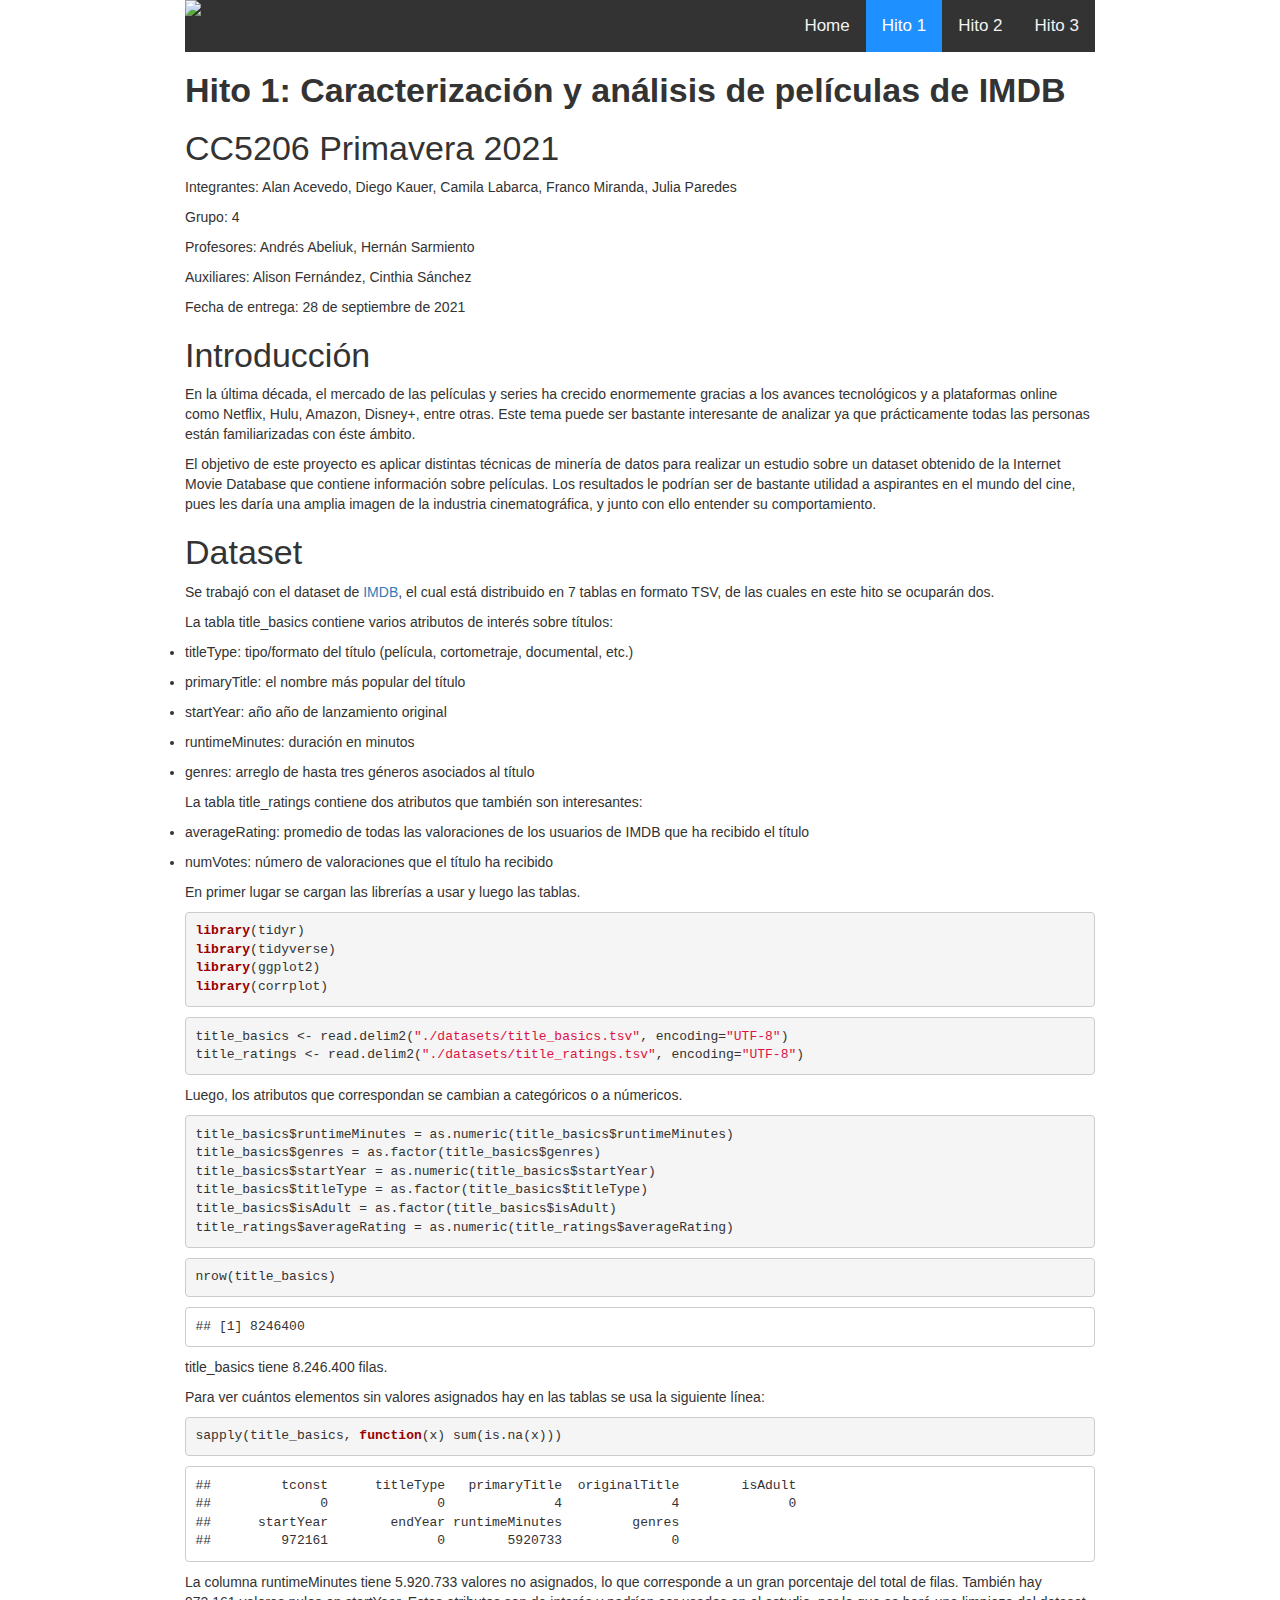
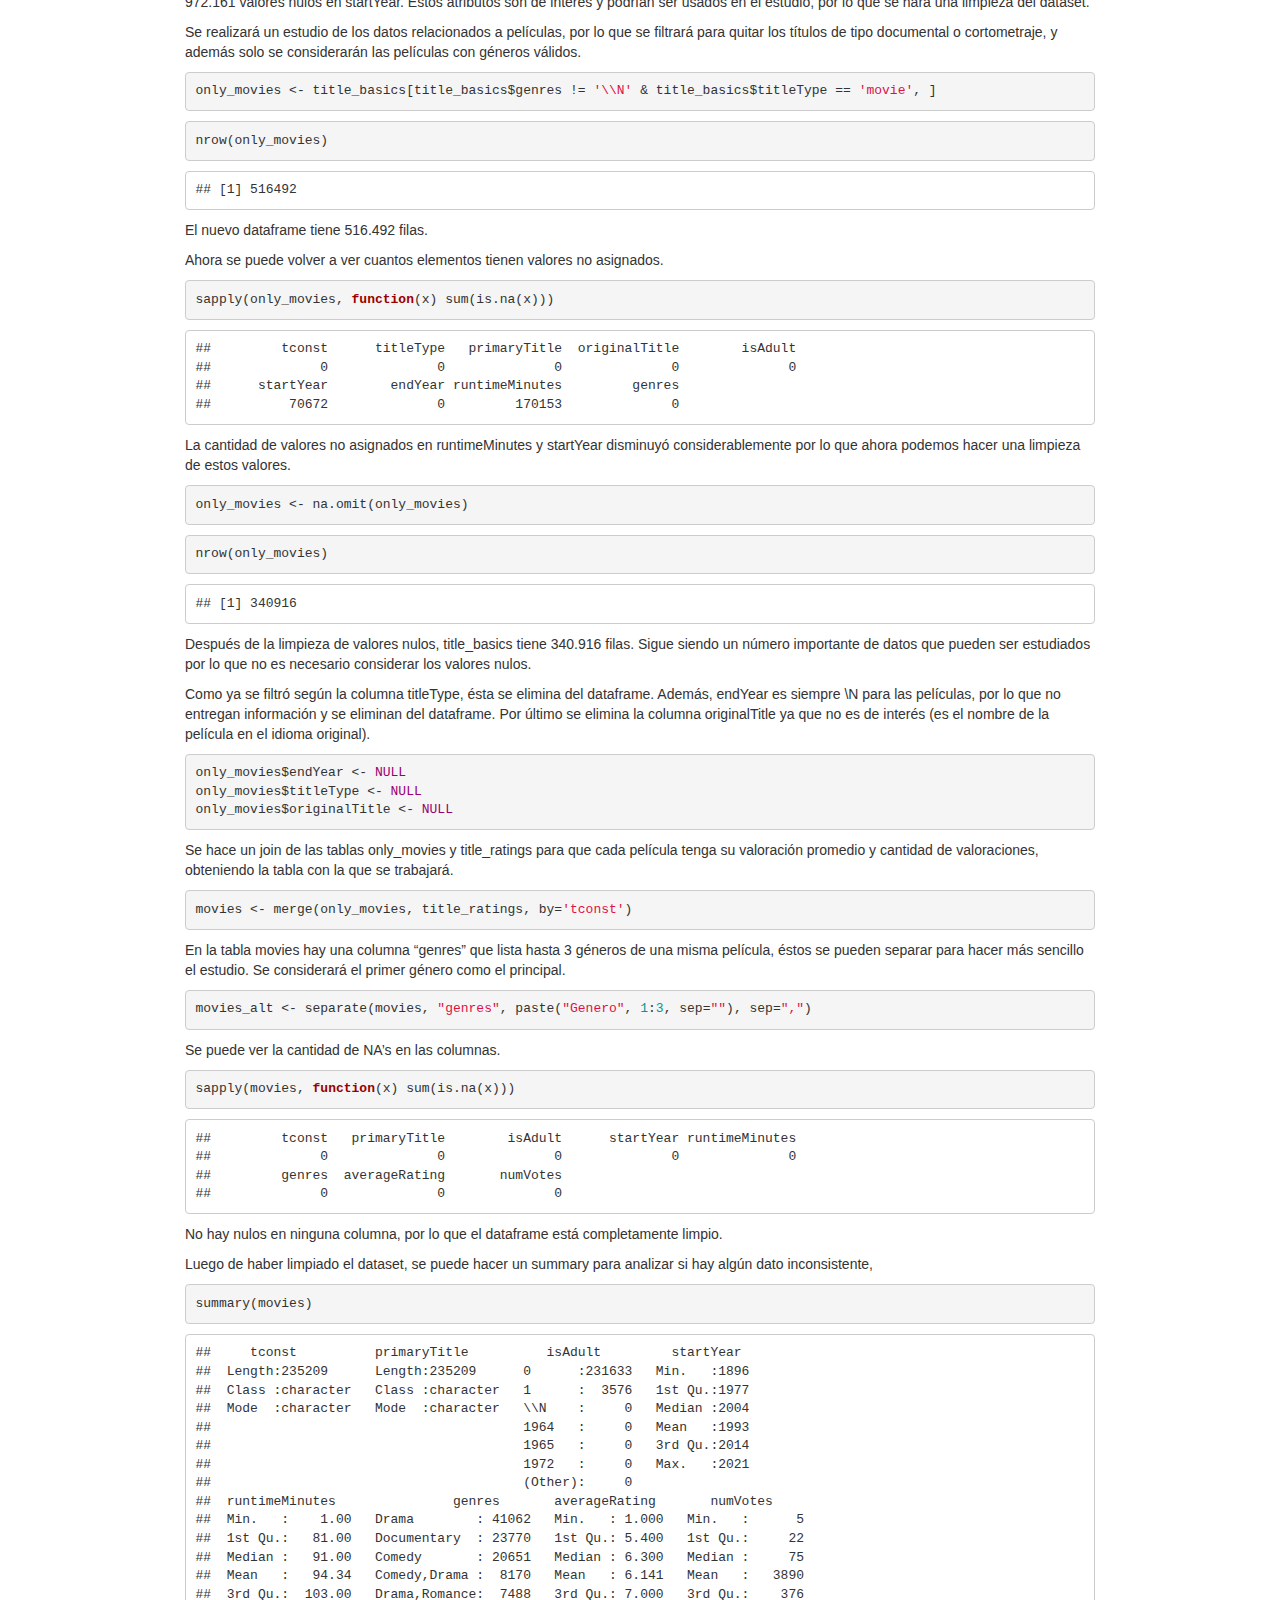
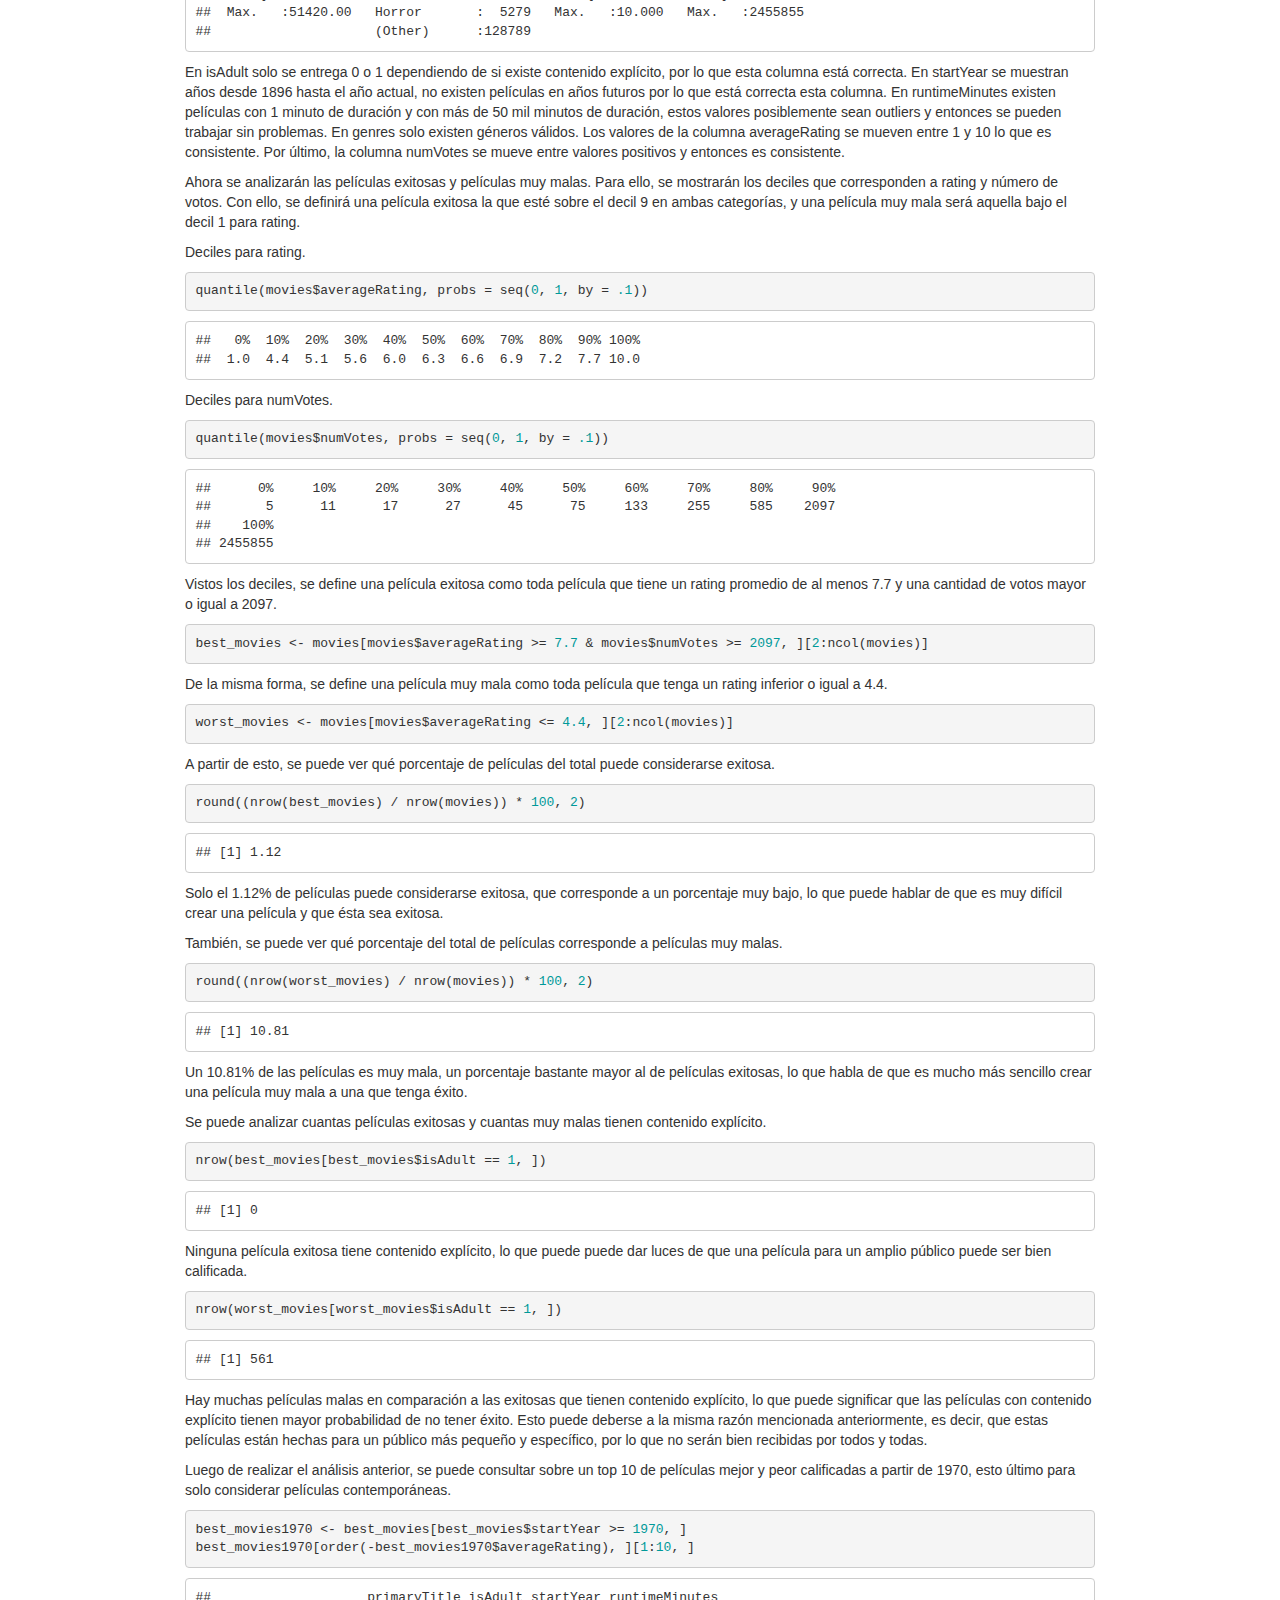
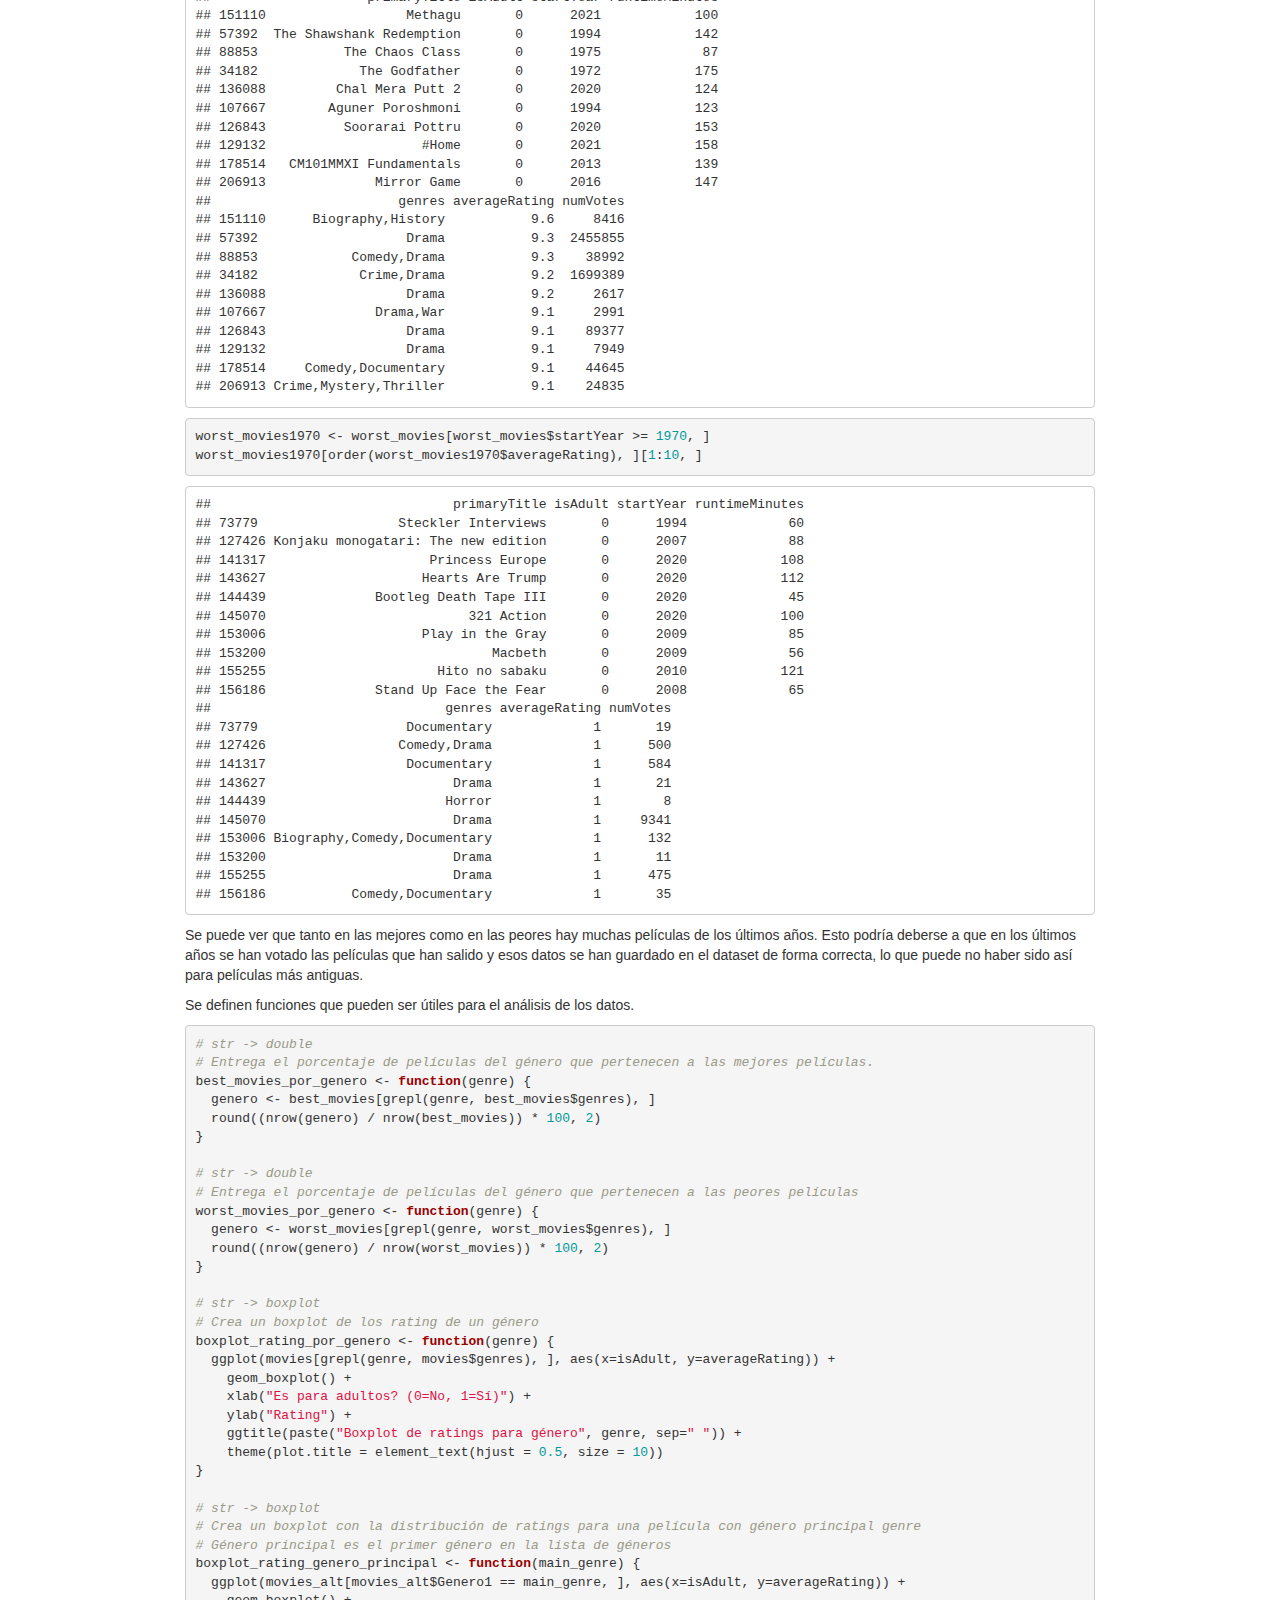
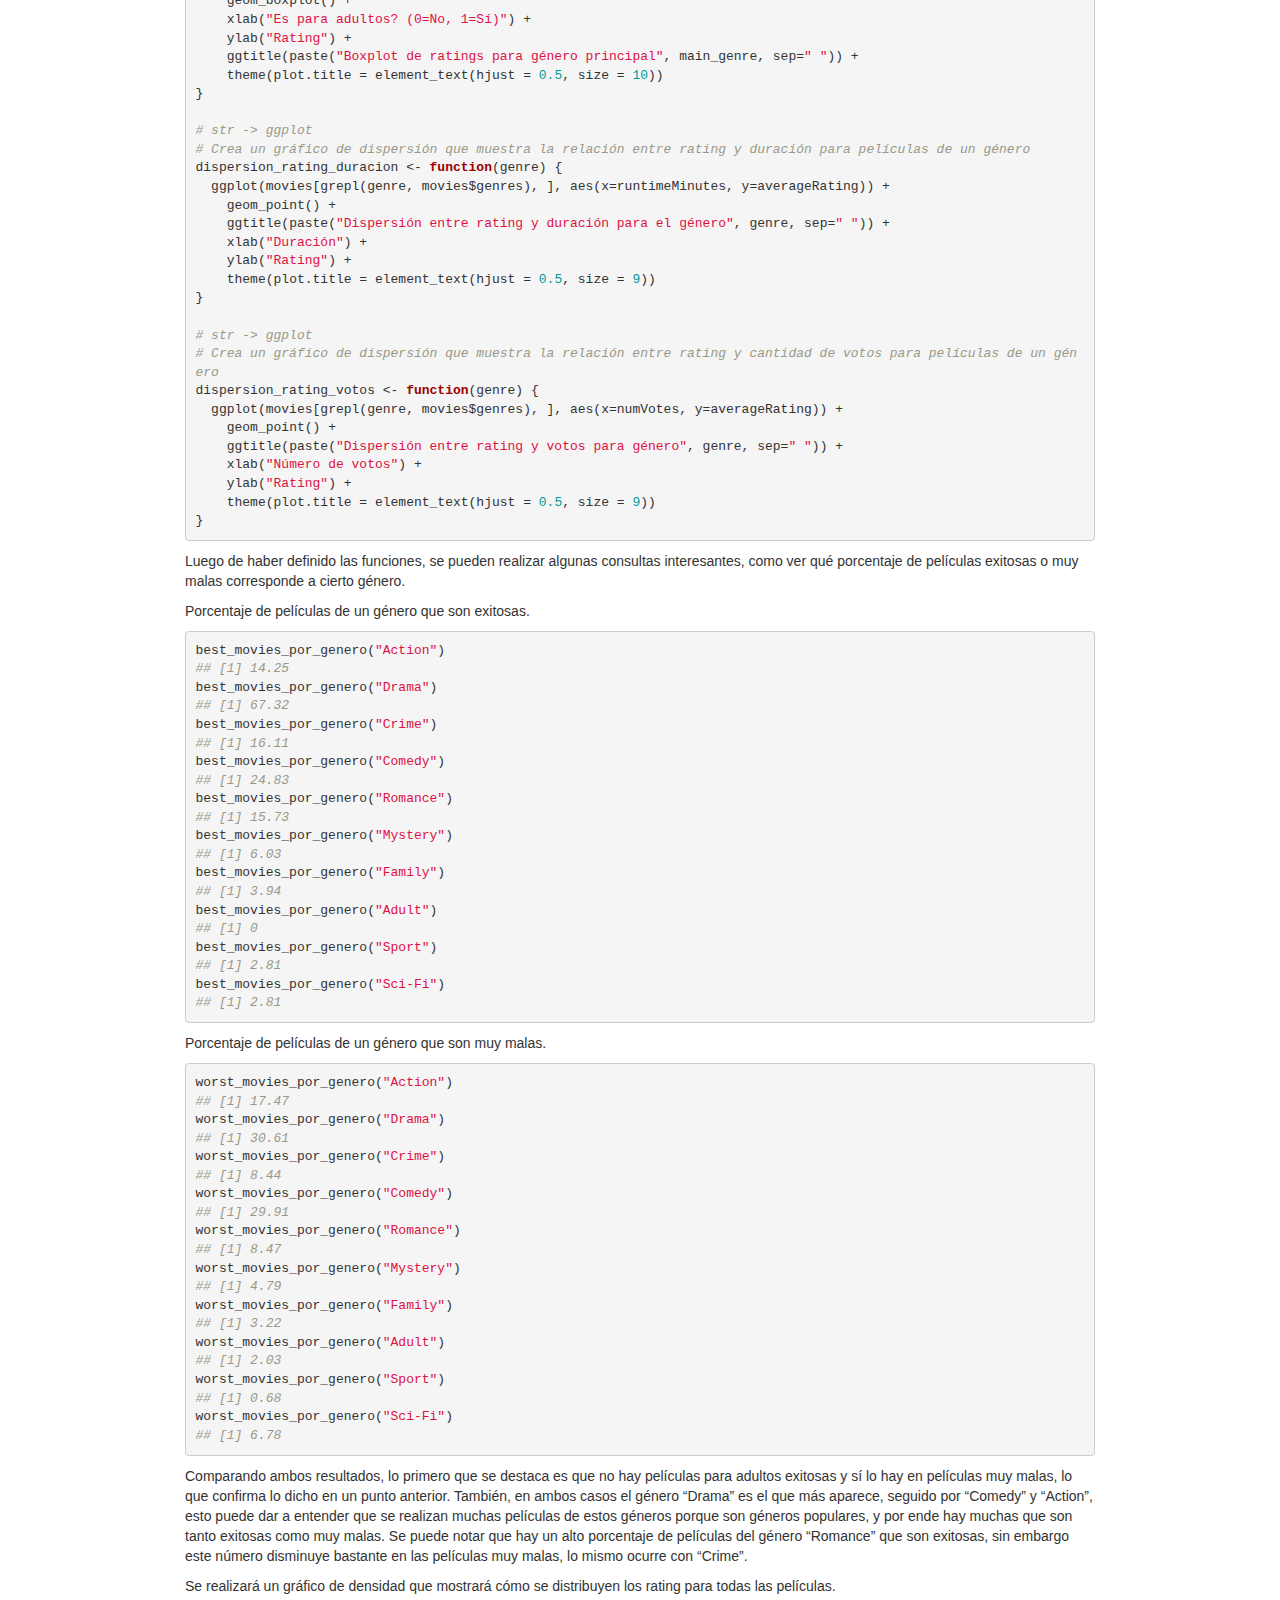
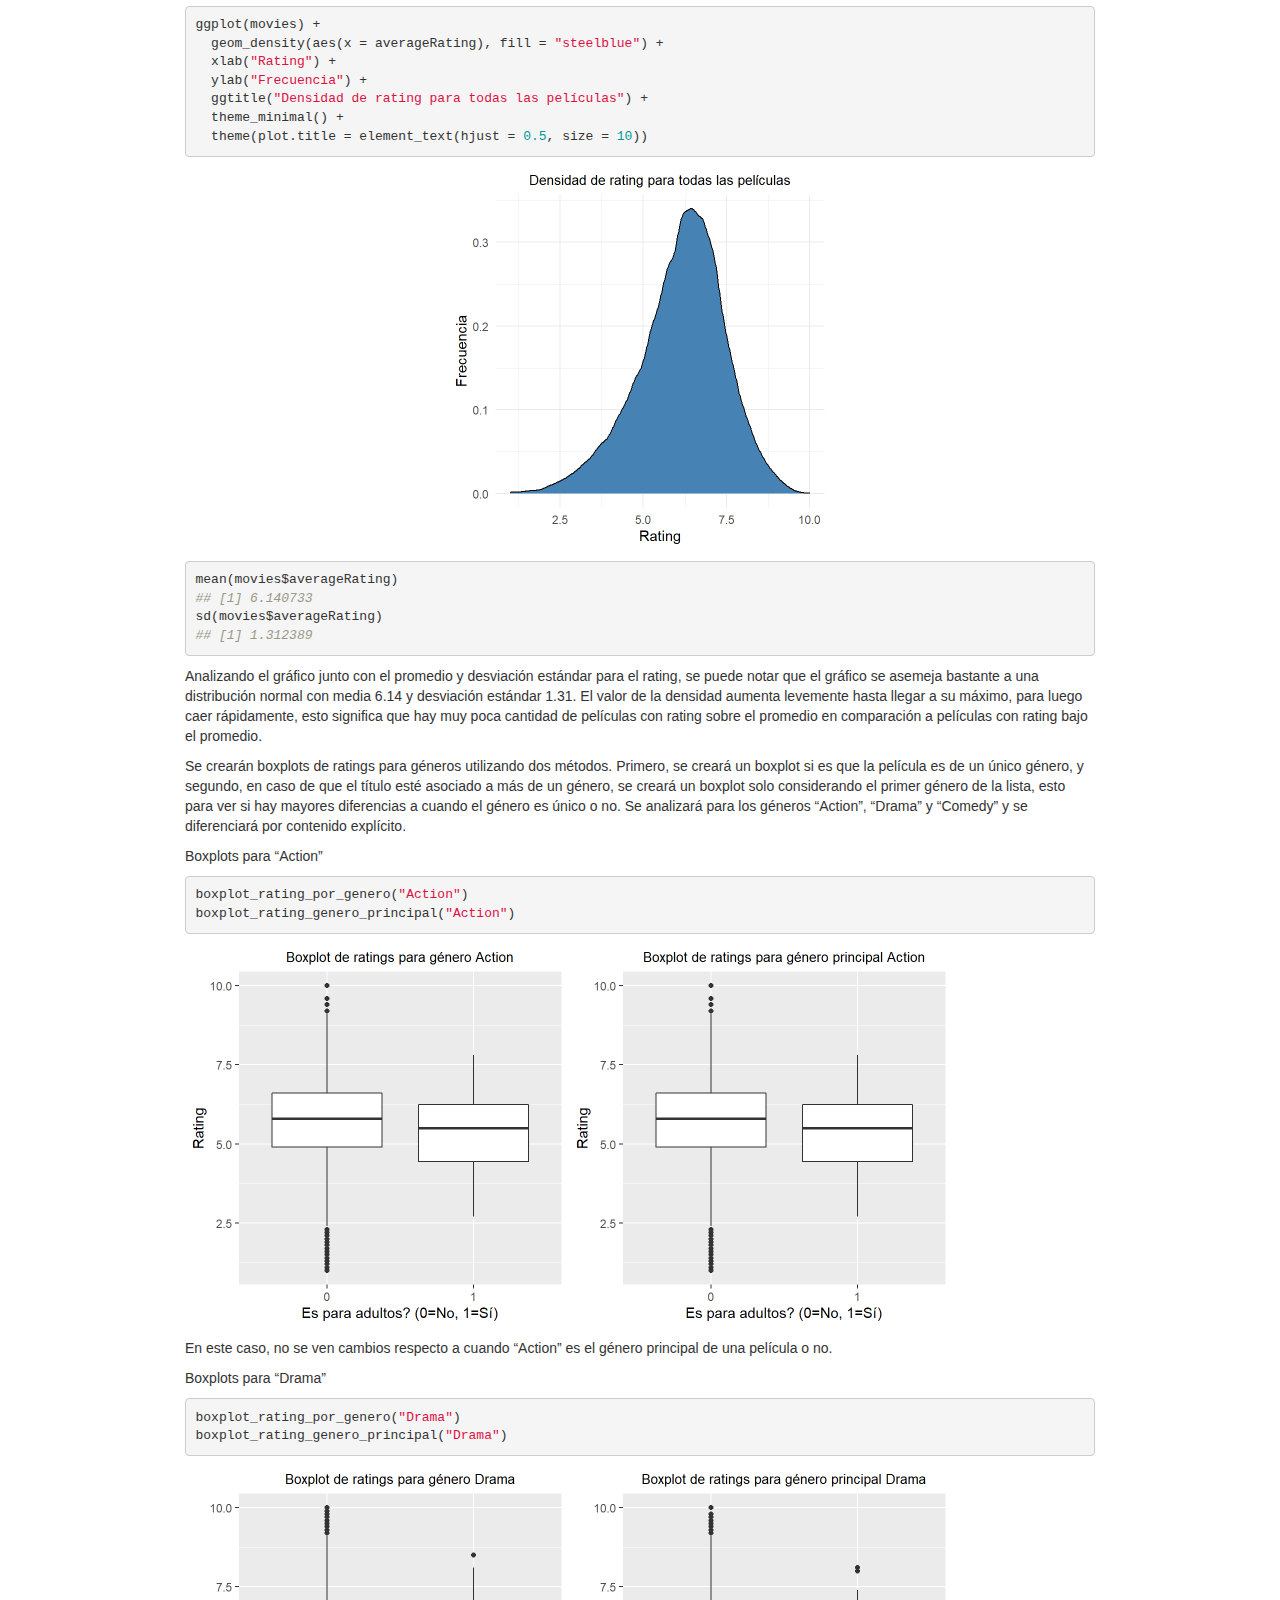
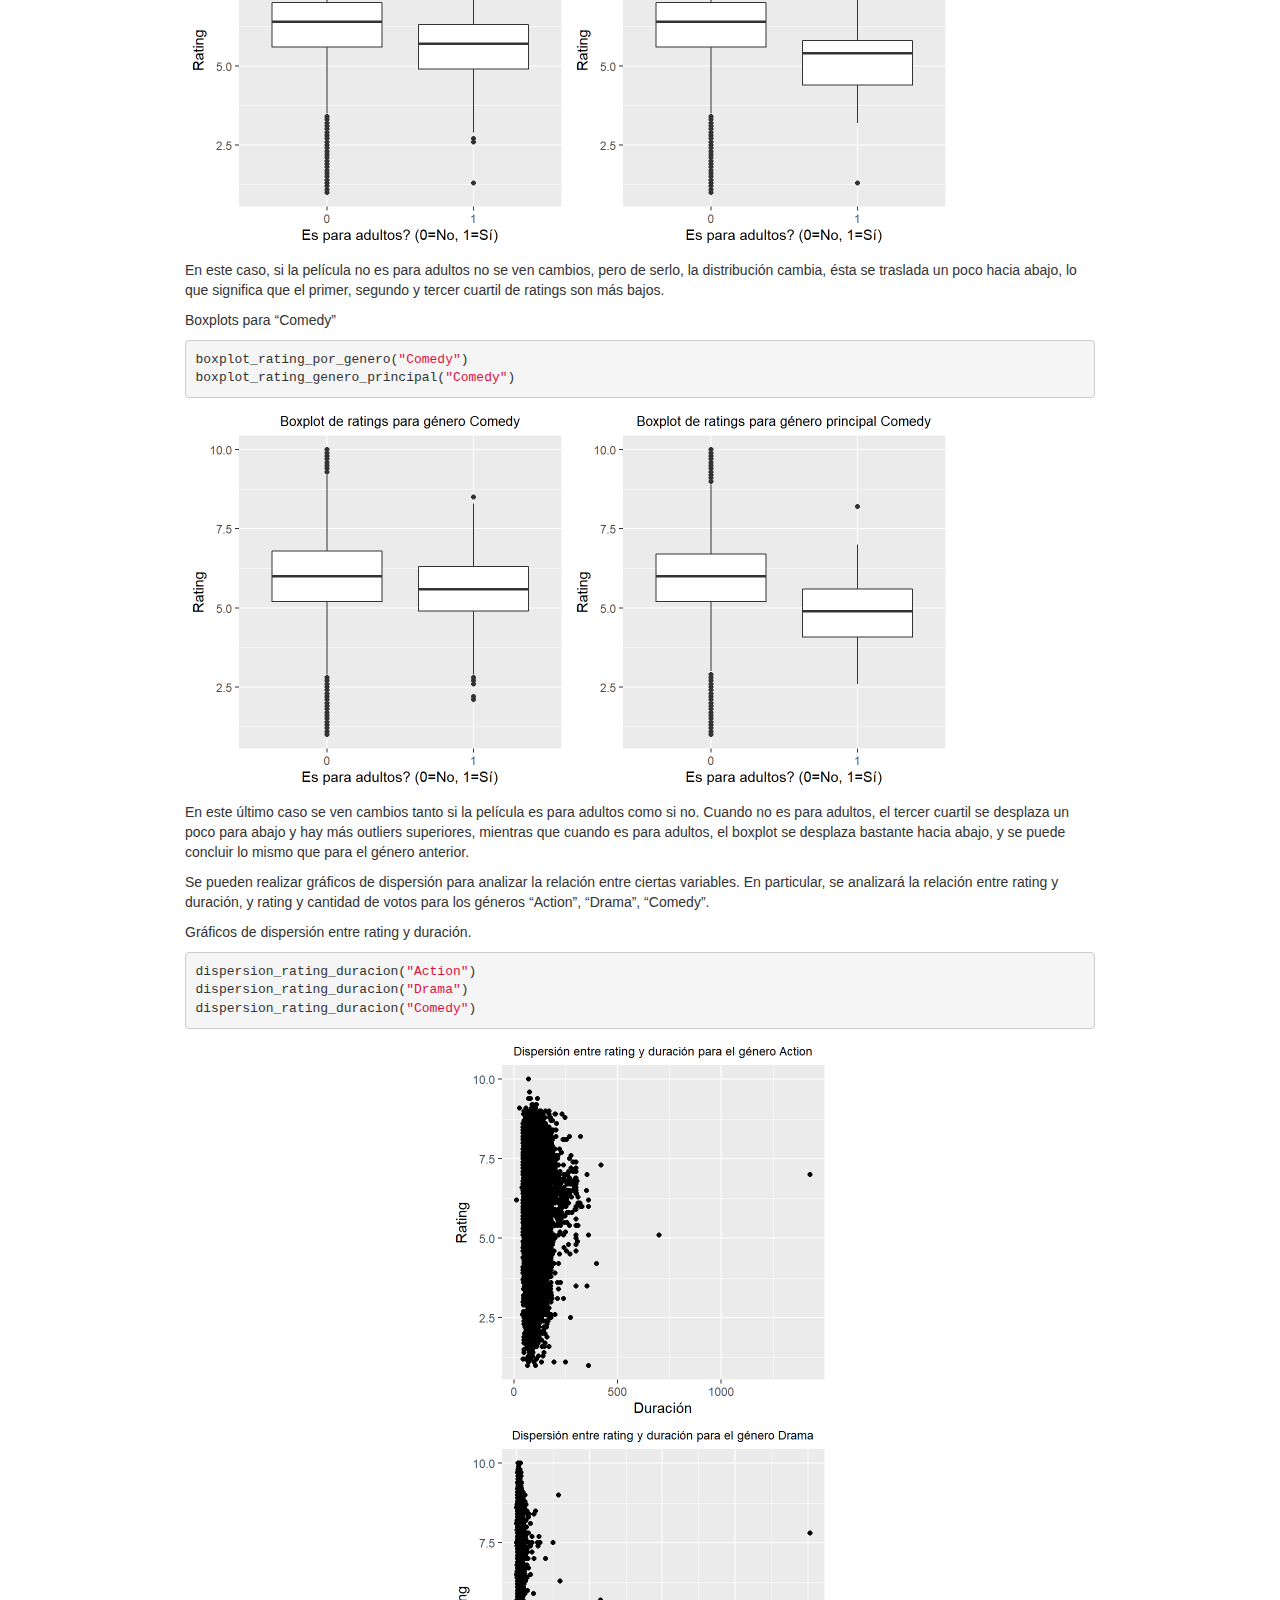
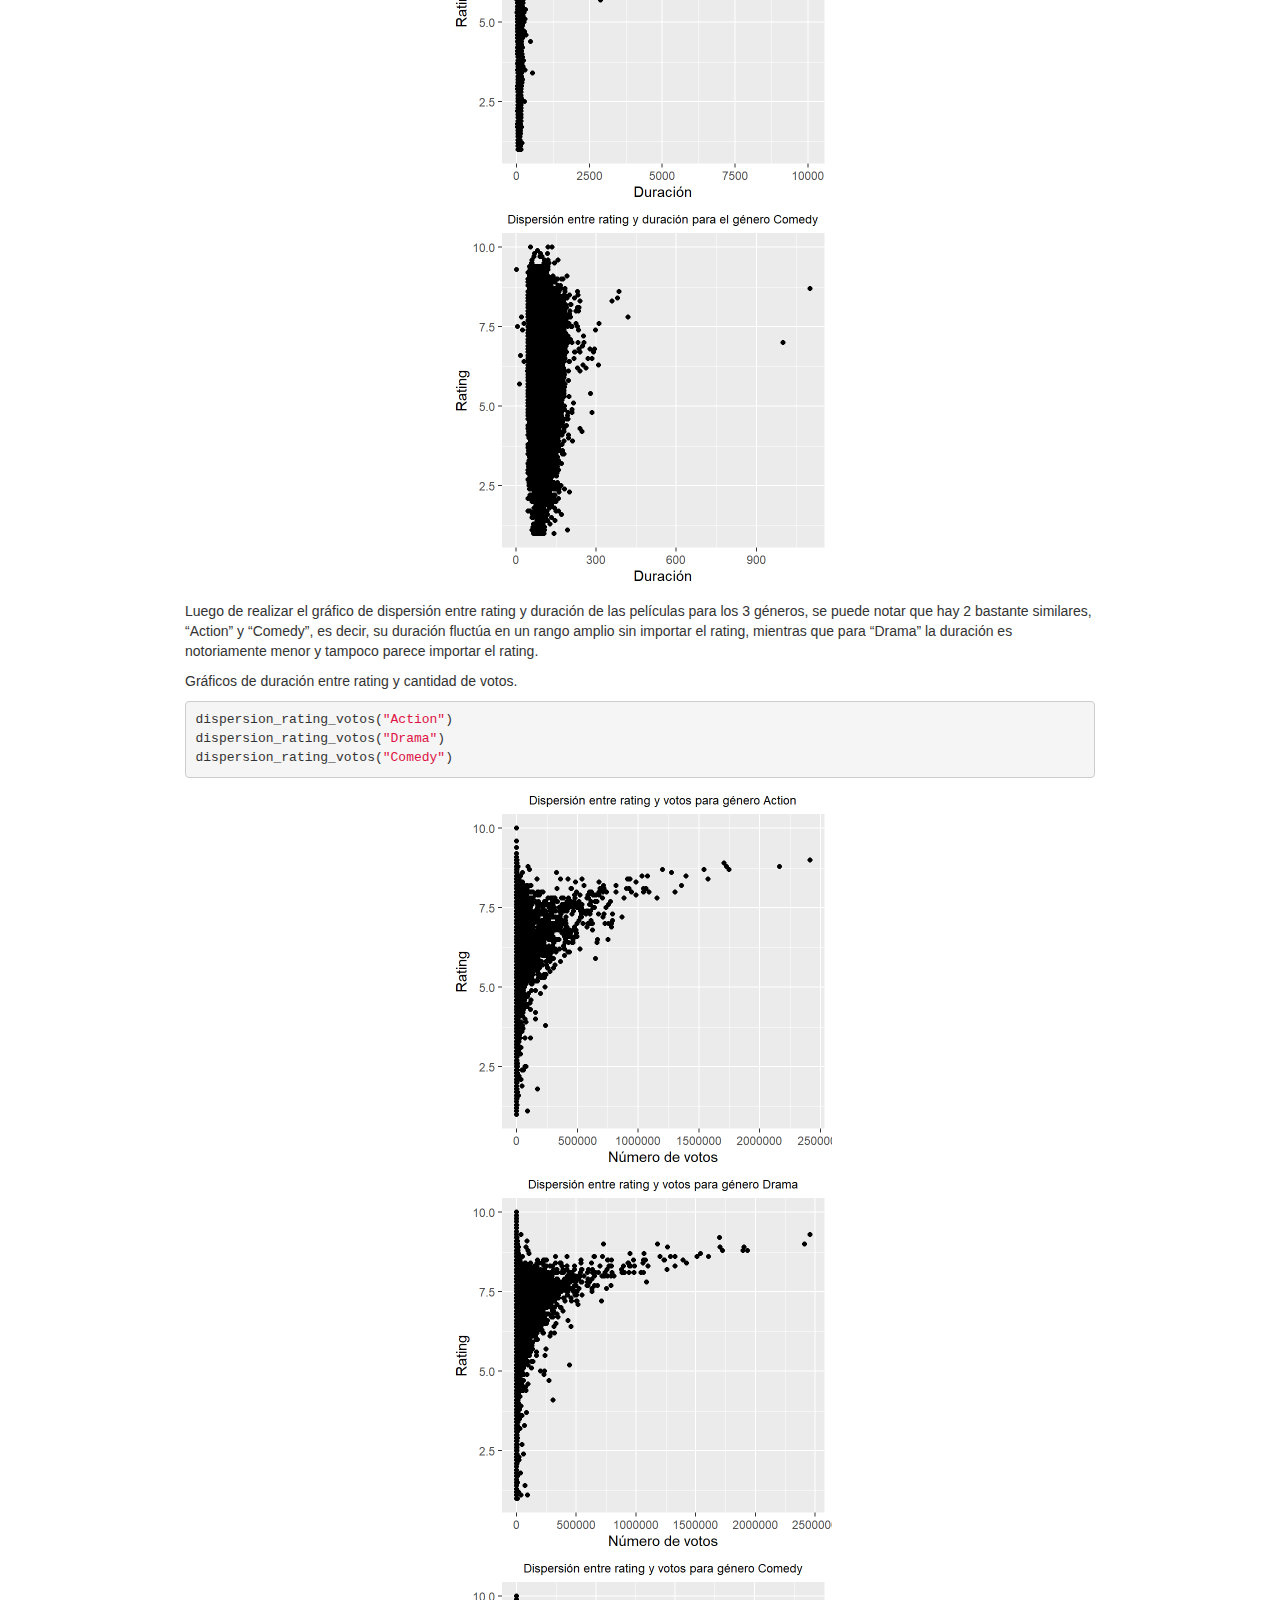
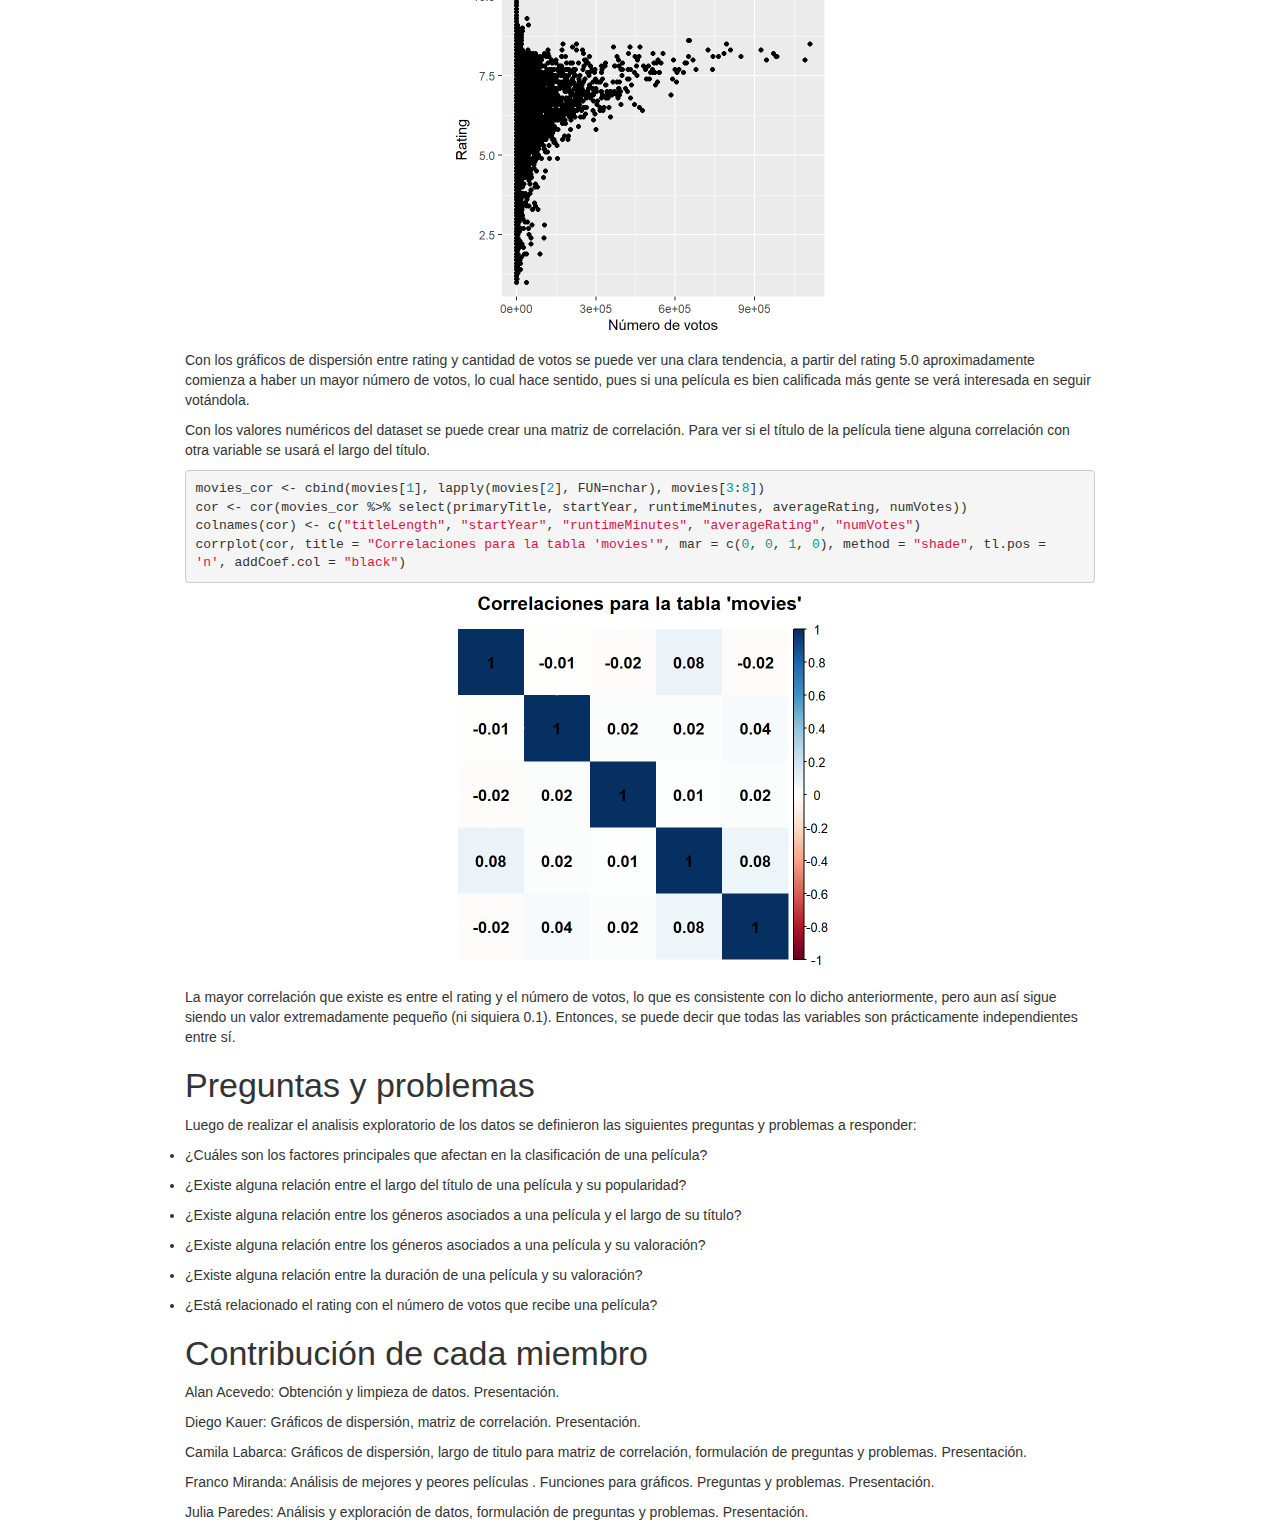
==== commit 068a80f8: "Agregados navbar al hito 1 e hito 2" ====
--- a/Hito_1.html
+++ b/Hito_1.html
@@ -11,7 +11,7 @@
 
 
 
-<title>Hito_1.knit</title>
+<title>Hito 1</title>
 
 <script src="[data-uri]"></script>
 <script src="[data-uri]"></script>
@@ -145,7 +145,7 @@
 </style>
 
 <!-- code folding -->
-
+<link rel="stylesheet" href="css/hito.css">
 
 
 
@@ -159,11 +159,14 @@
 
 
 
-<div id="header">
-
-
-
-
+<div id="header-hito1">
+  <div class="topnav">
+    <img id="img-dcc1" class="img-dcc" src="https://www.dcc.uchile.cl/sites/all/themes/dcc_zen/imagenes/logos/logo-departamento.jpg"/>
+    <a href="Hito_1.html">Hito 3</a>
+    <a href="Hito_2.html">Hito 2</a>
+    <a class="active" href="Hito_1.html">Hito 1</a>
+    <a href="index.html">Home</a>
+  </div>
 </div>
 
 
@@ -573,5 +576,6 @@
   })();
 </script>
 
+
 </body>
 </html>
--- a/css/hito.css
+++ b/css/hito.css
@@ -0,0 +1,47 @@
+* {
+    padding: 0;
+    margin: 0;
+}
+
+.topnav {
+    background-color: #333;
+    overflow: hidden;
+}
+
+.topnav a {
+    float: right;
+    color: #f2f2f2;
+    text-align: center;
+    padding: 14px 16px;
+    text-decoration: none;
+    font-size: 17px;
+}
+
+.topnav a:hover {
+    background-color: #ddd;
+    color: black;
+}
+
+.topnav a.active {
+    background-color: dodgerblue;
+    color: white;
+}
+
+.img-dcc {
+    float: left;
+}
+
+#img-dcc1 {
+    width: 179px;
+}
+
+#img-dcc2 {
+    width: 172px;
+}
+
+#header-hito2 {
+    text-align: center;
+    position: relative;
+    left: 5%;
+    width: 95%;
+}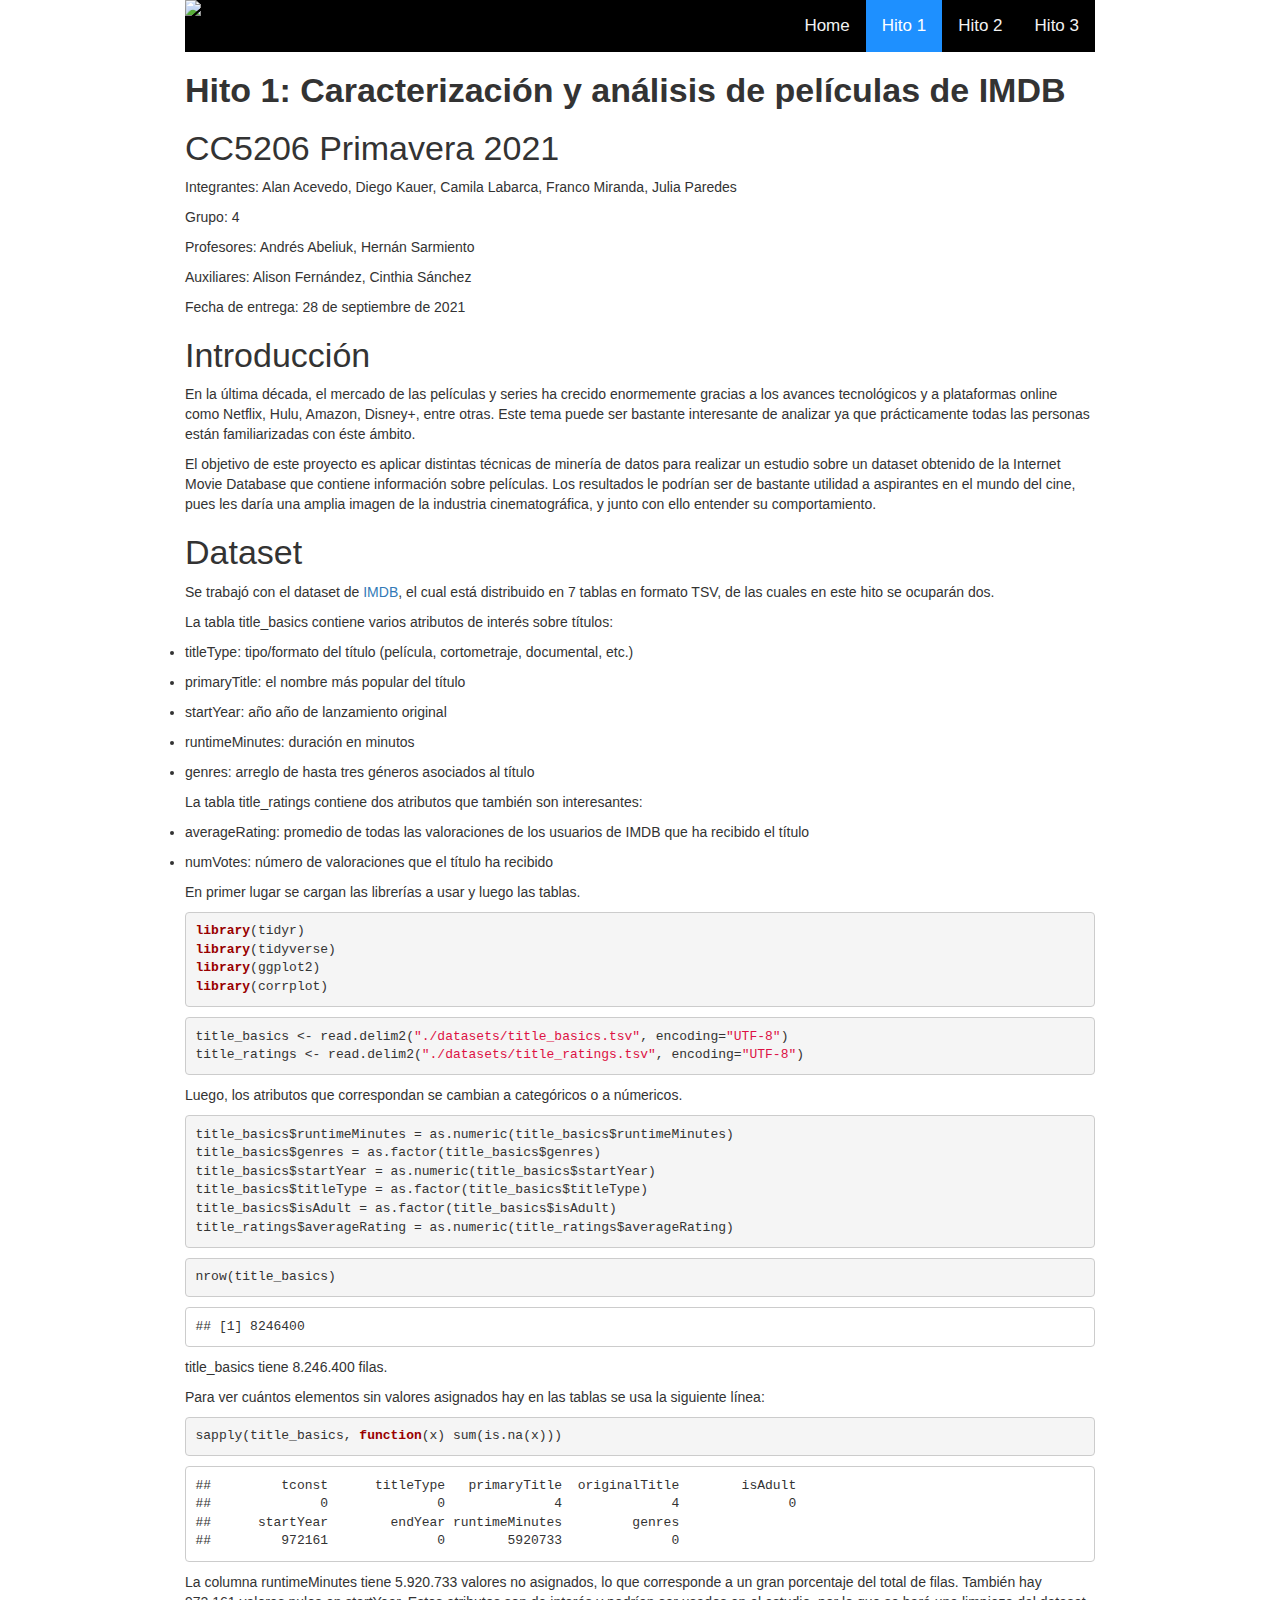
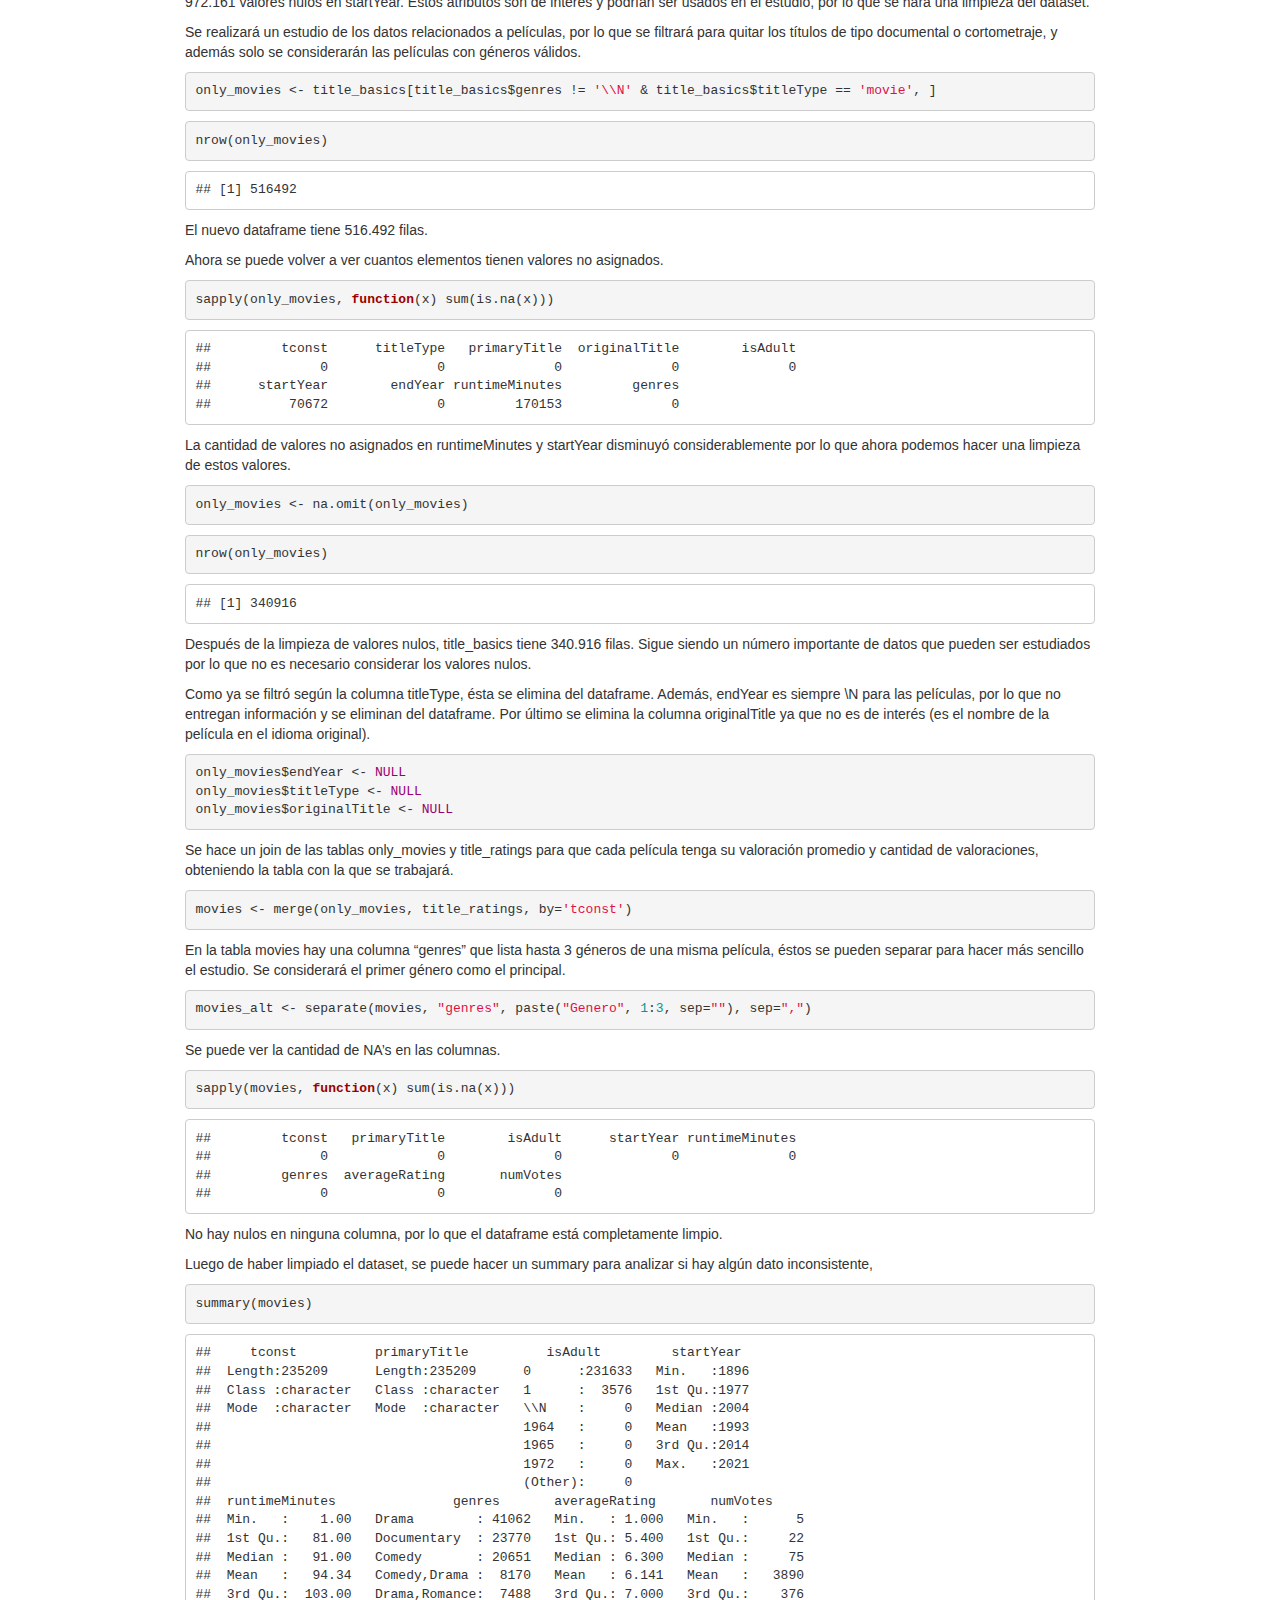
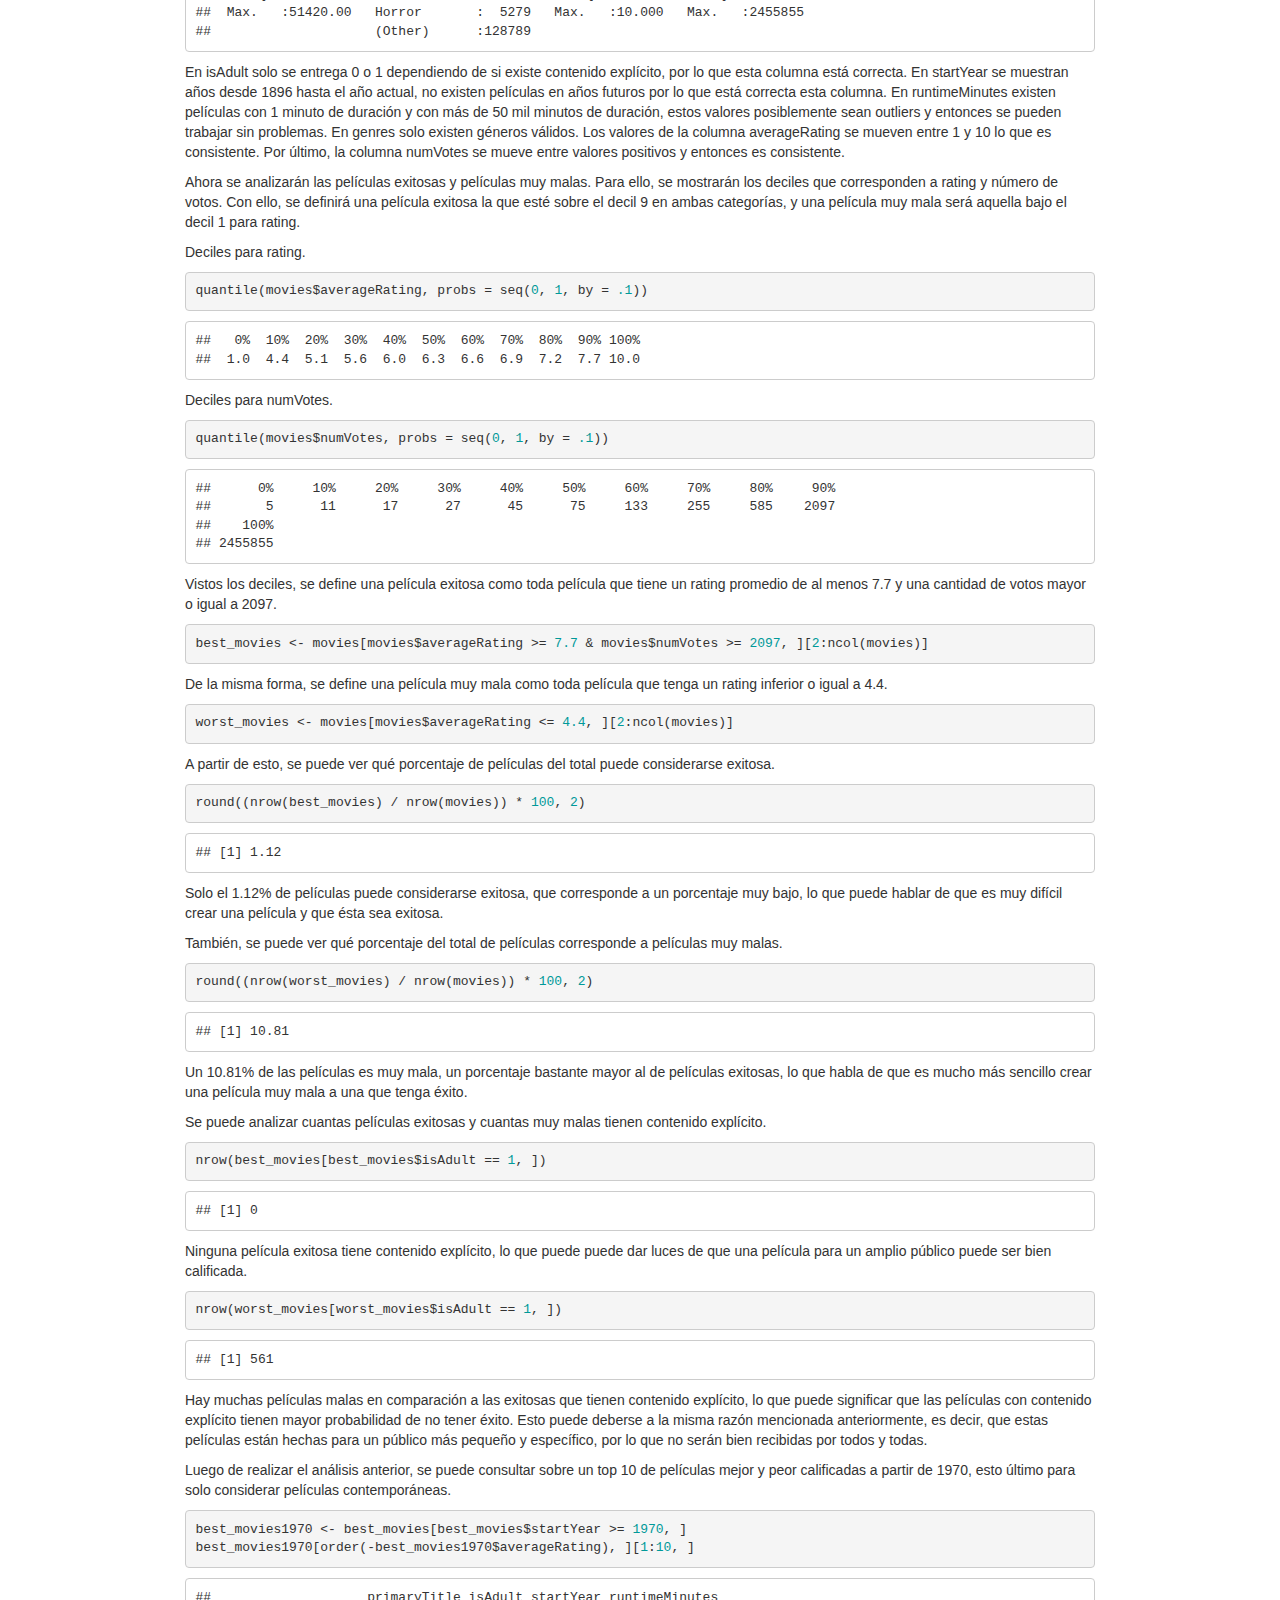
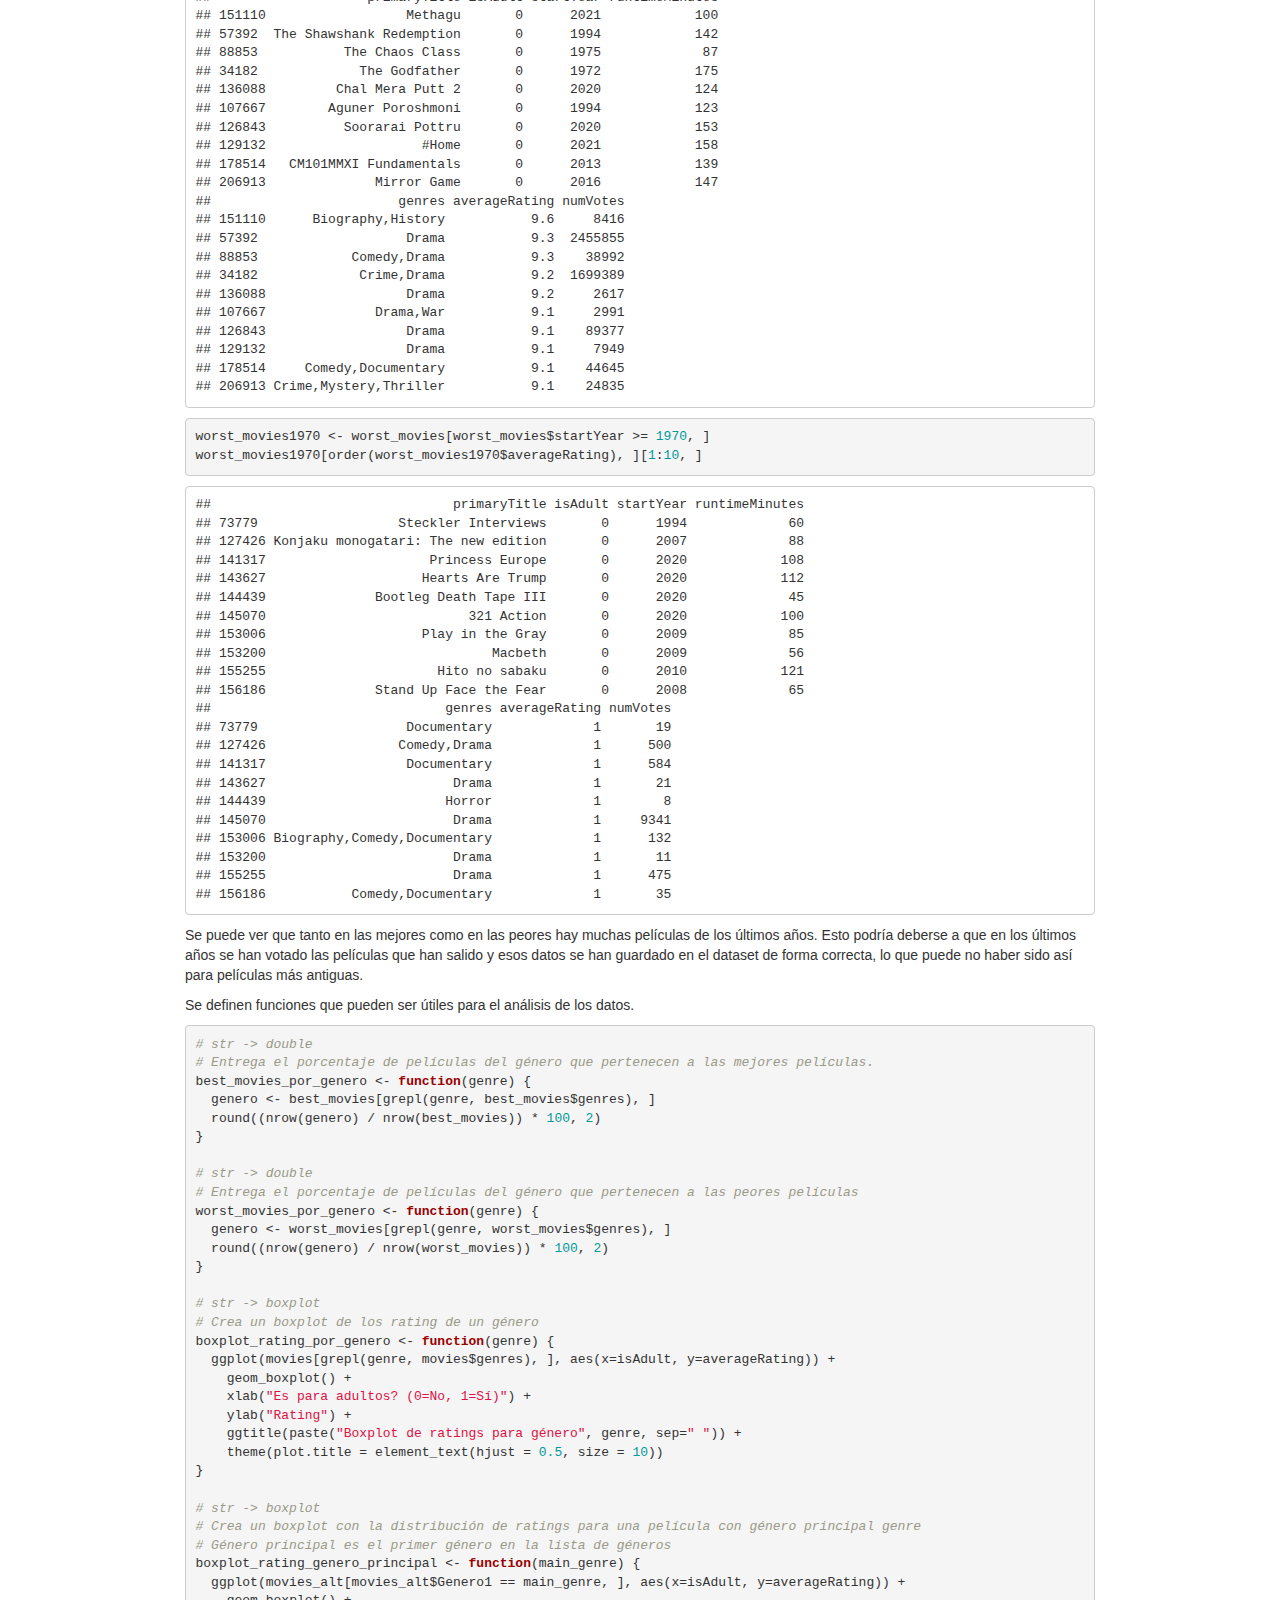
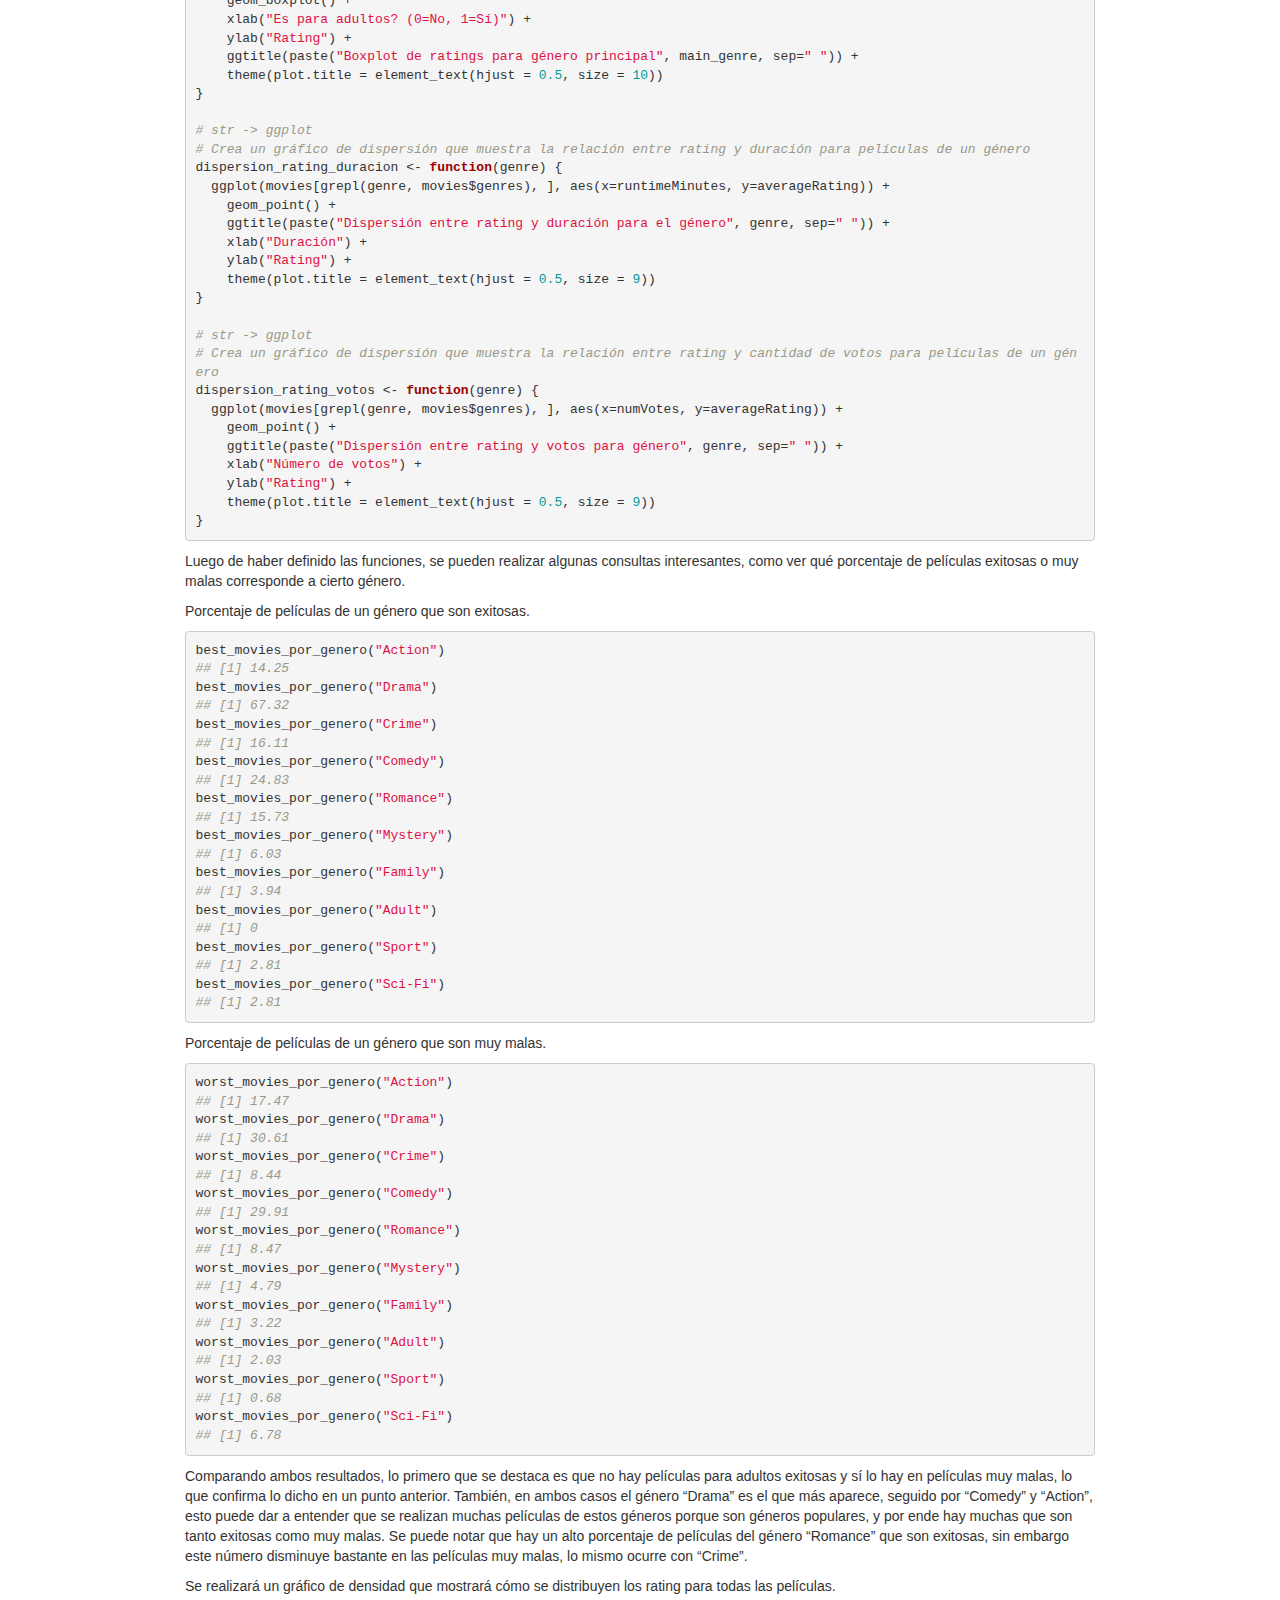
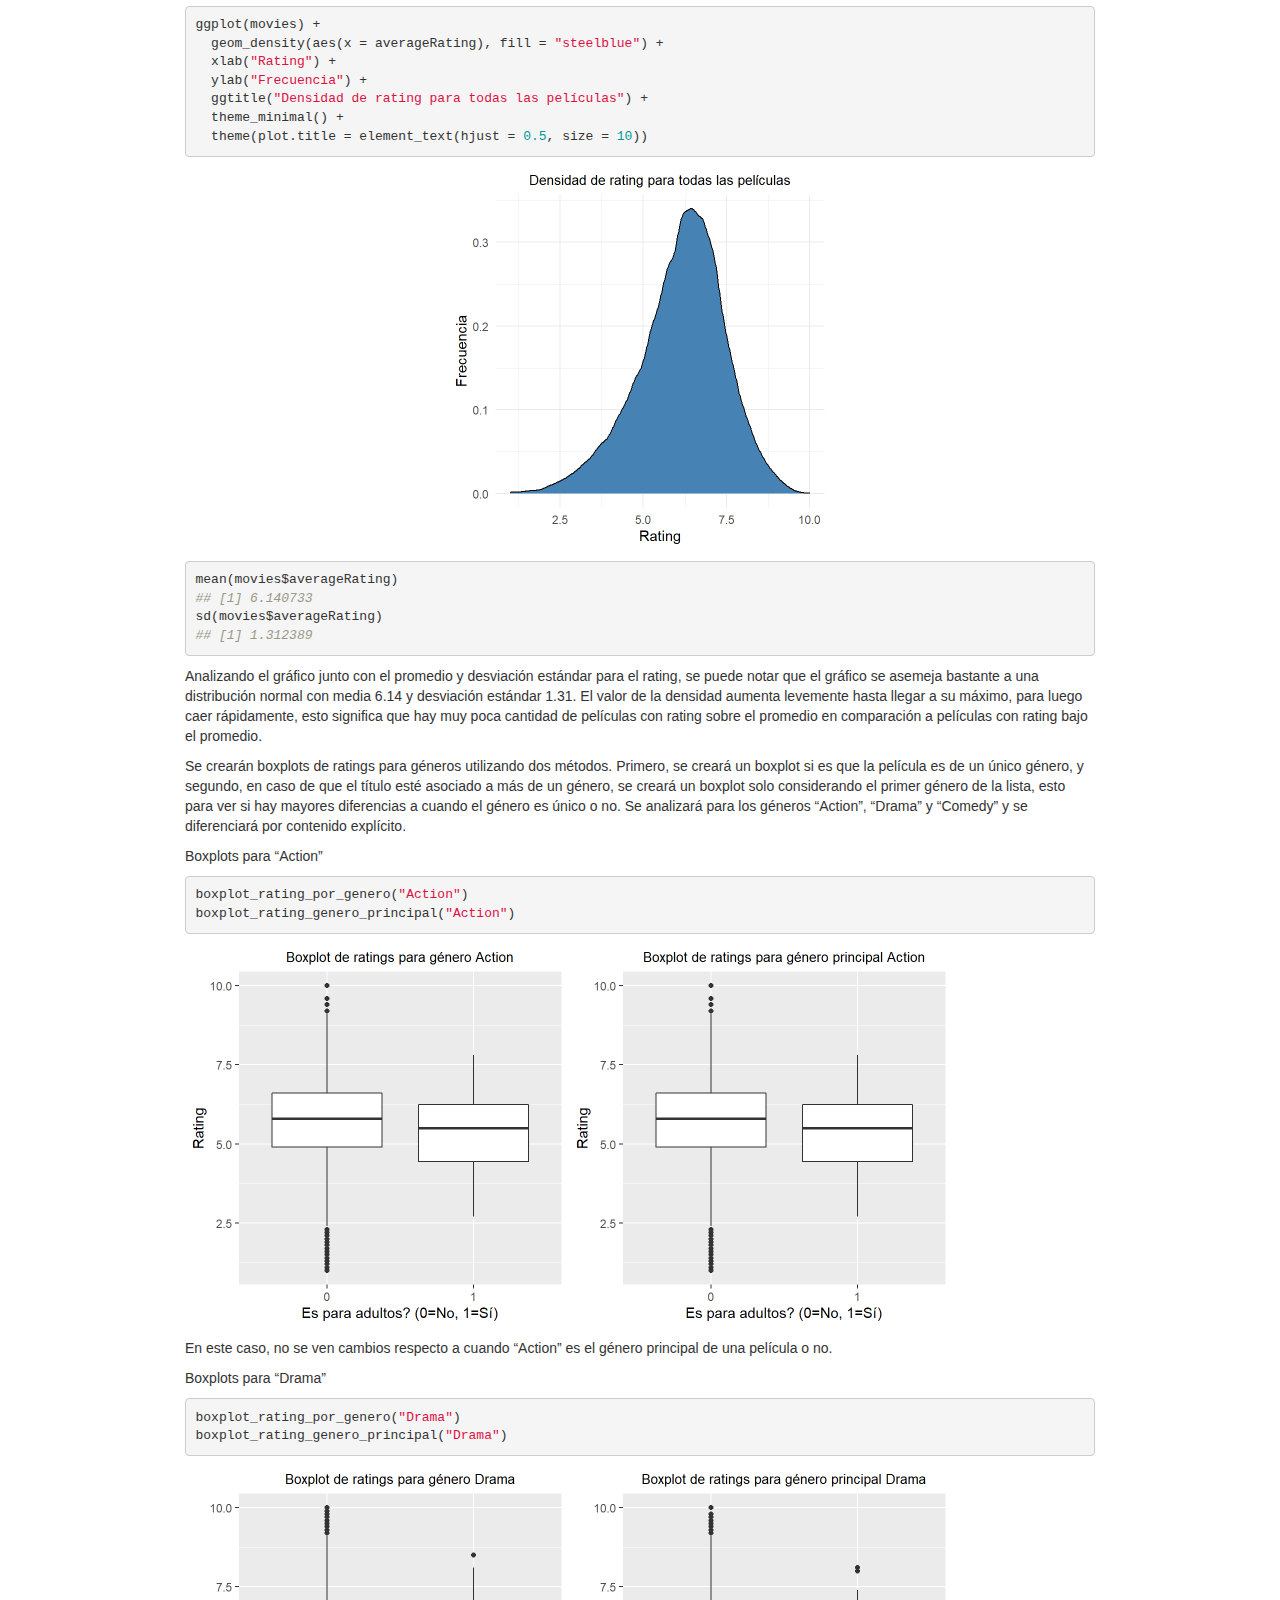
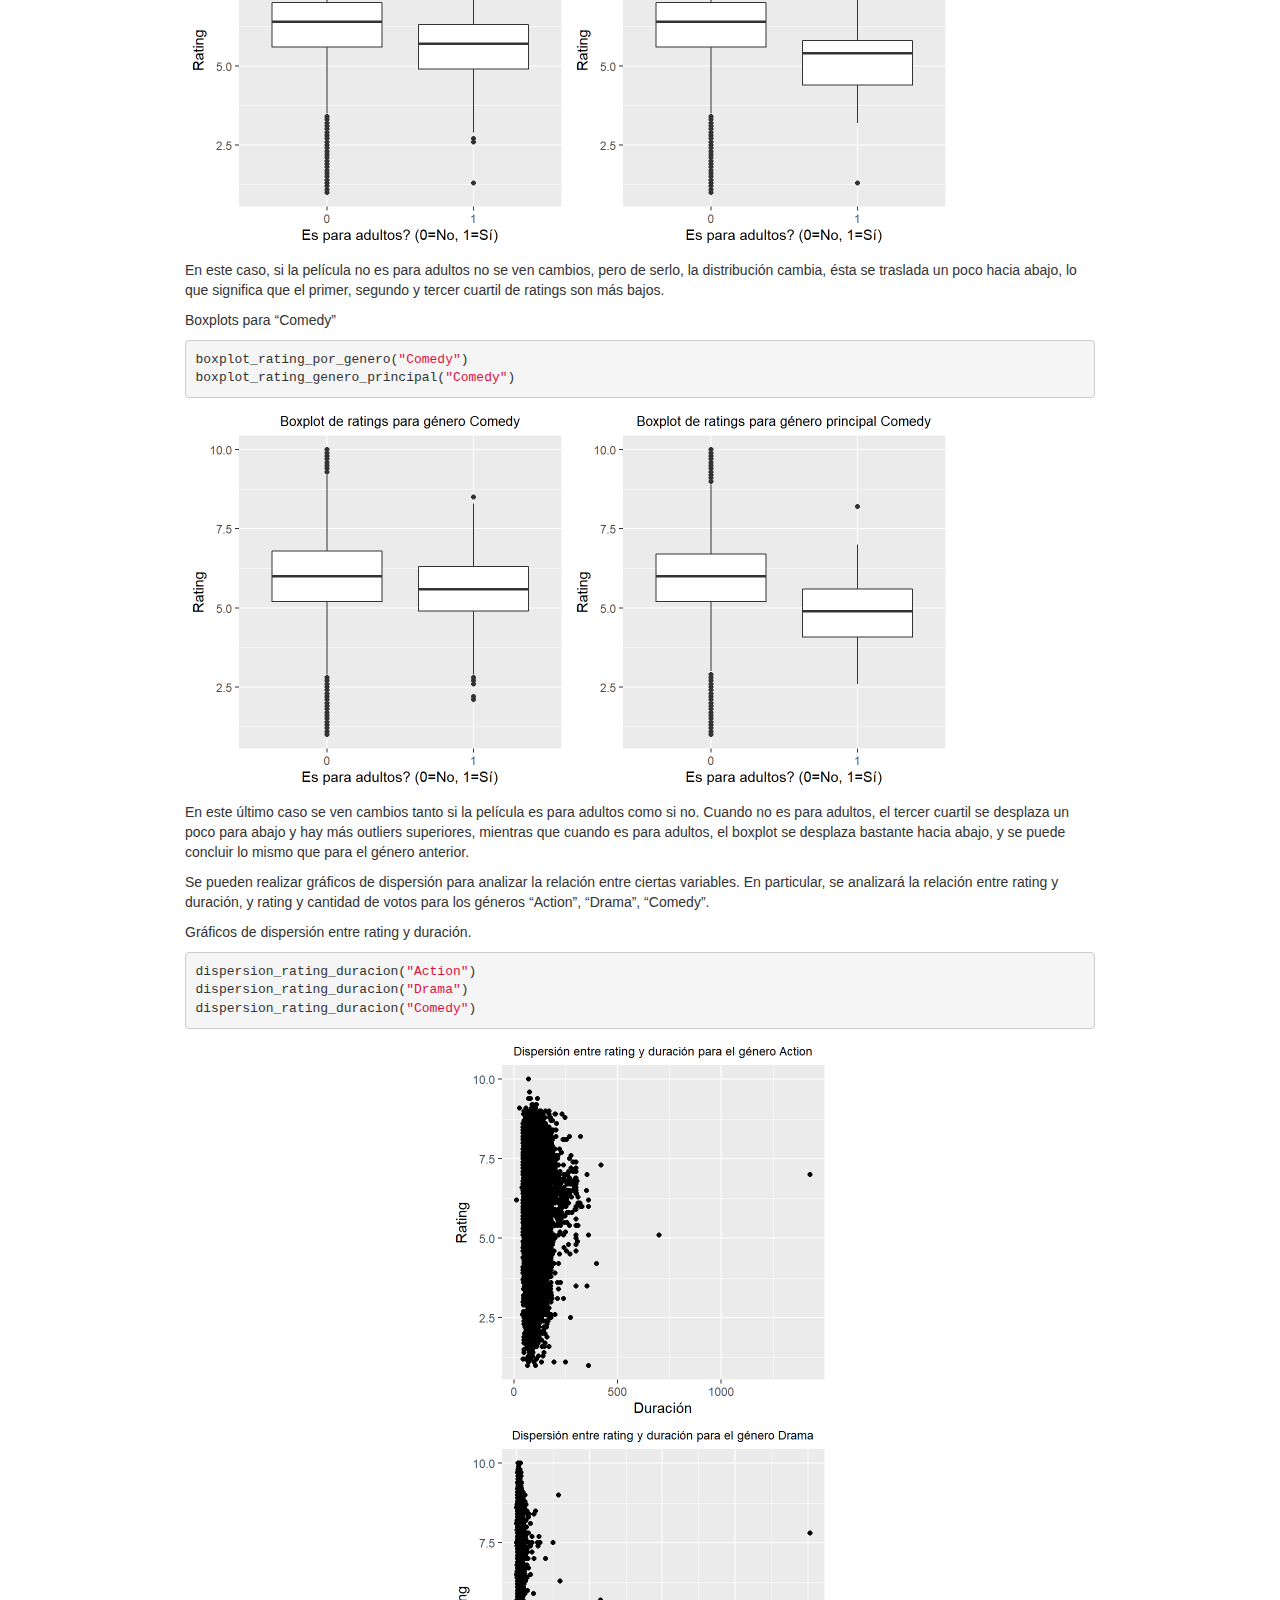
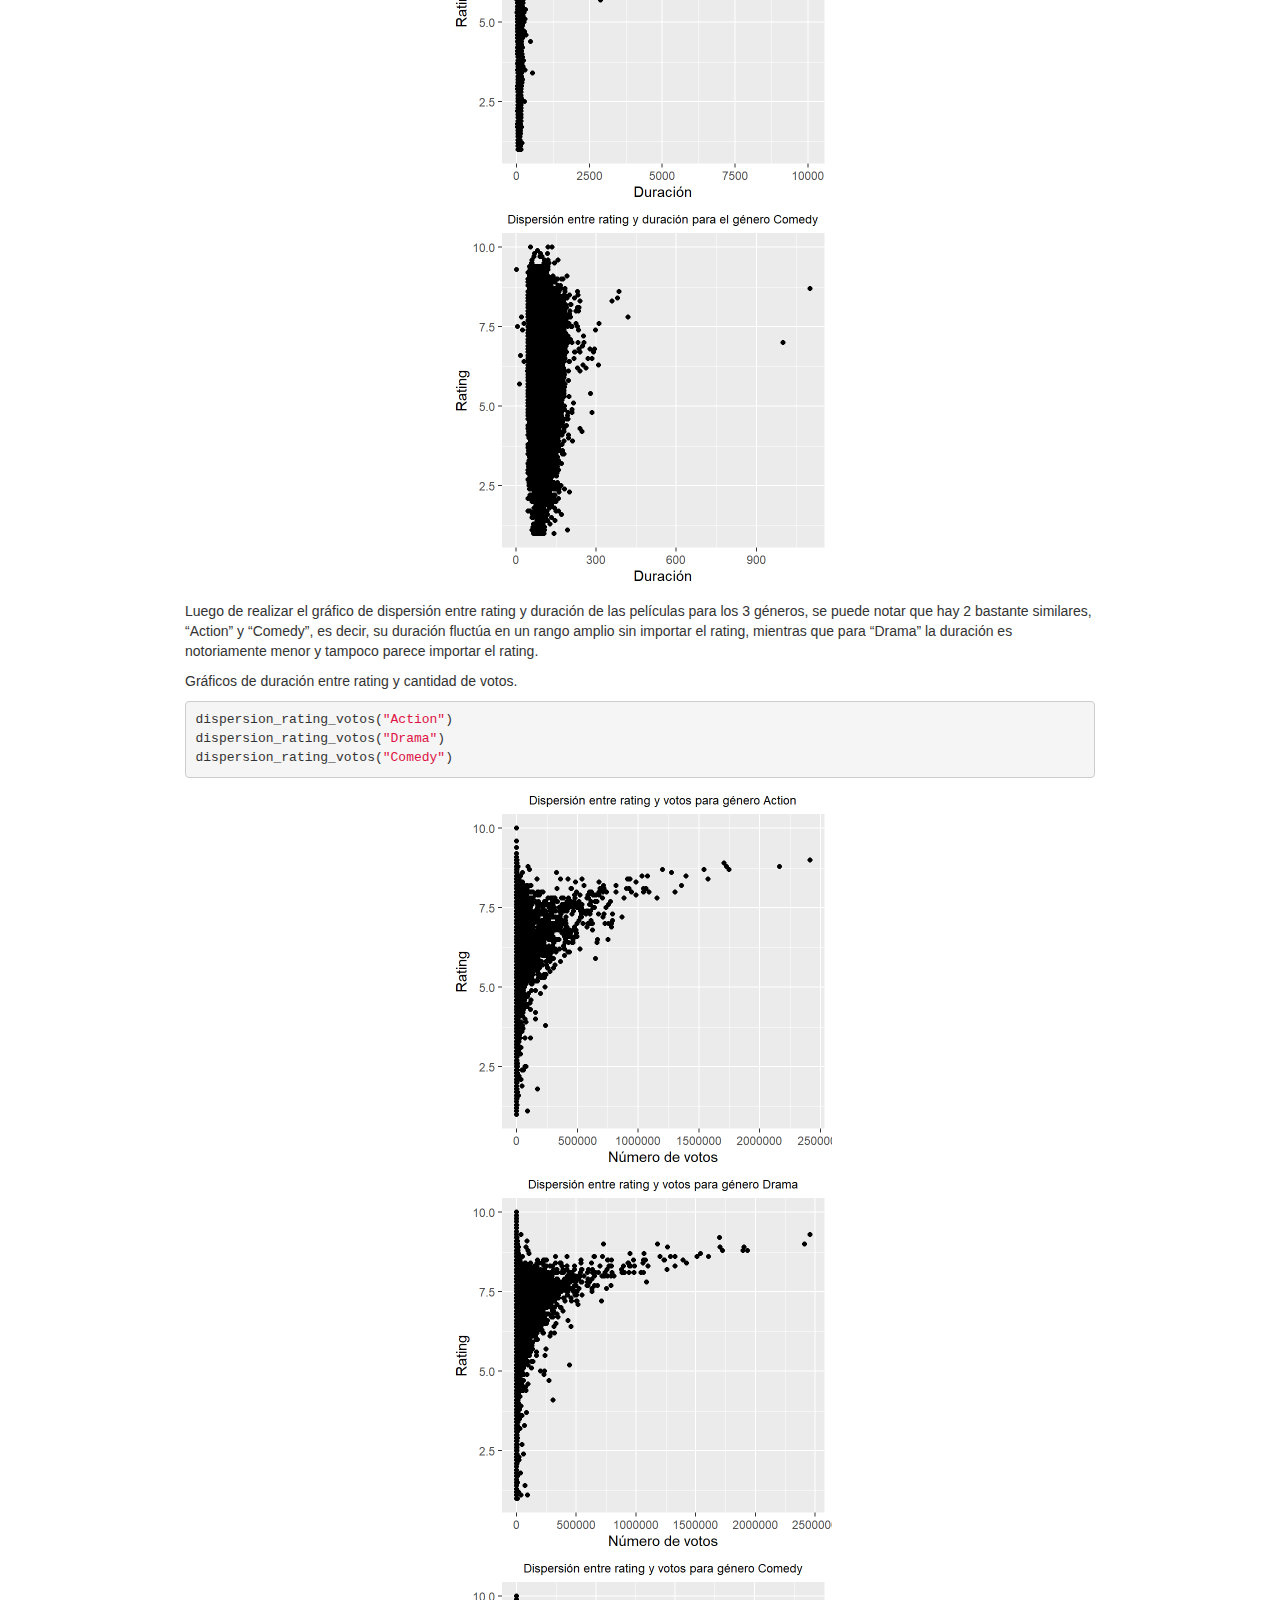
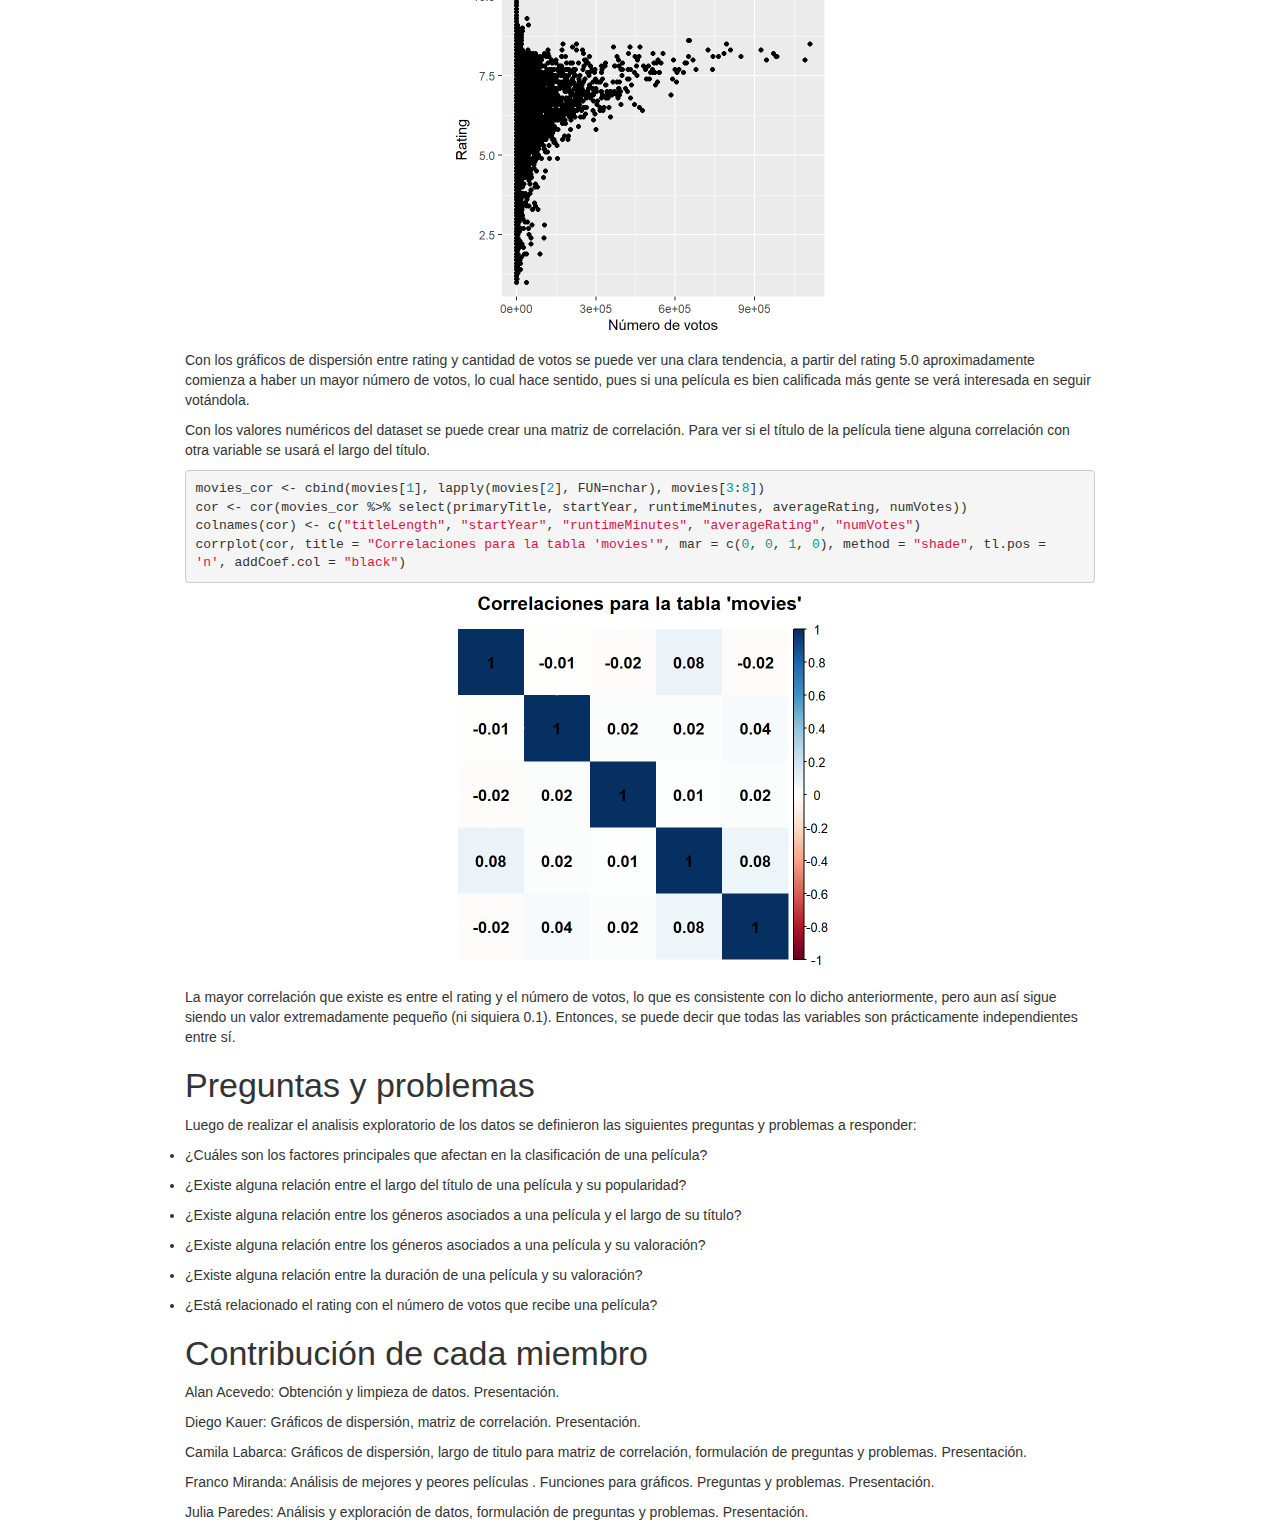
==== commit 479db6cd: "Cambiada navbar" ====
--- a/Hito_1.html
+++ b/Hito_1.html
@@ -161,11 +161,11 @@
 
 <div id="header-hito1">
   <div class="topnav">
-    <img id="img-dcc1" class="img-dcc" src="https://www.dcc.uchile.cl/sites/all/themes/dcc_zen/imagenes/logos/logo-departamento.jpg"/>
-    <a href="Hito_1.html">Hito 3</a>
+    <img id="img-dcc1" class="img-dcc" src="https://elcomercio.pe/resizer/ArpDesnEA-WnkRtfbul6GuD9MG8=/580x330/smart/filters:format(jpeg):quality(75)/arc-anglerfish-arc2-prod-elcomercio.s3.amazonaws.com/public/KVMF7ELJJZF53BCVANRC3P5LA4.jpg"/>
+    <a href="Hito_3.html">Hito 3</a>
     <a href="Hito_2.html">Hito 2</a>
     <a class="active" href="Hito_1.html">Hito 1</a>
-    <a href="index.html">Home</a>
+    <a href="">Home</a>
   </div>
 </div>
 
--- a/css/hito.css
+++ b/css/hito.css
@@ -4,7 +4,7 @@
 }
 
 .topnav {
-    background-color: #333;
+    background-color: black;
     overflow: hidden;
 }
 
@@ -32,16 +32,16 @@
 }
 
 #img-dcc1 {
-    width: 179px;
+    width: 6vw;
 }
 
 #img-dcc2 {
-    width: 172px;
+    width: 6vw;
 }
 
-#header-hito2 {
+#header-hito2, #header-hito3 {
     text-align: center;
     position: relative;
     left: 5%;
-    width: 95%;
+    width: 92vw;
 }